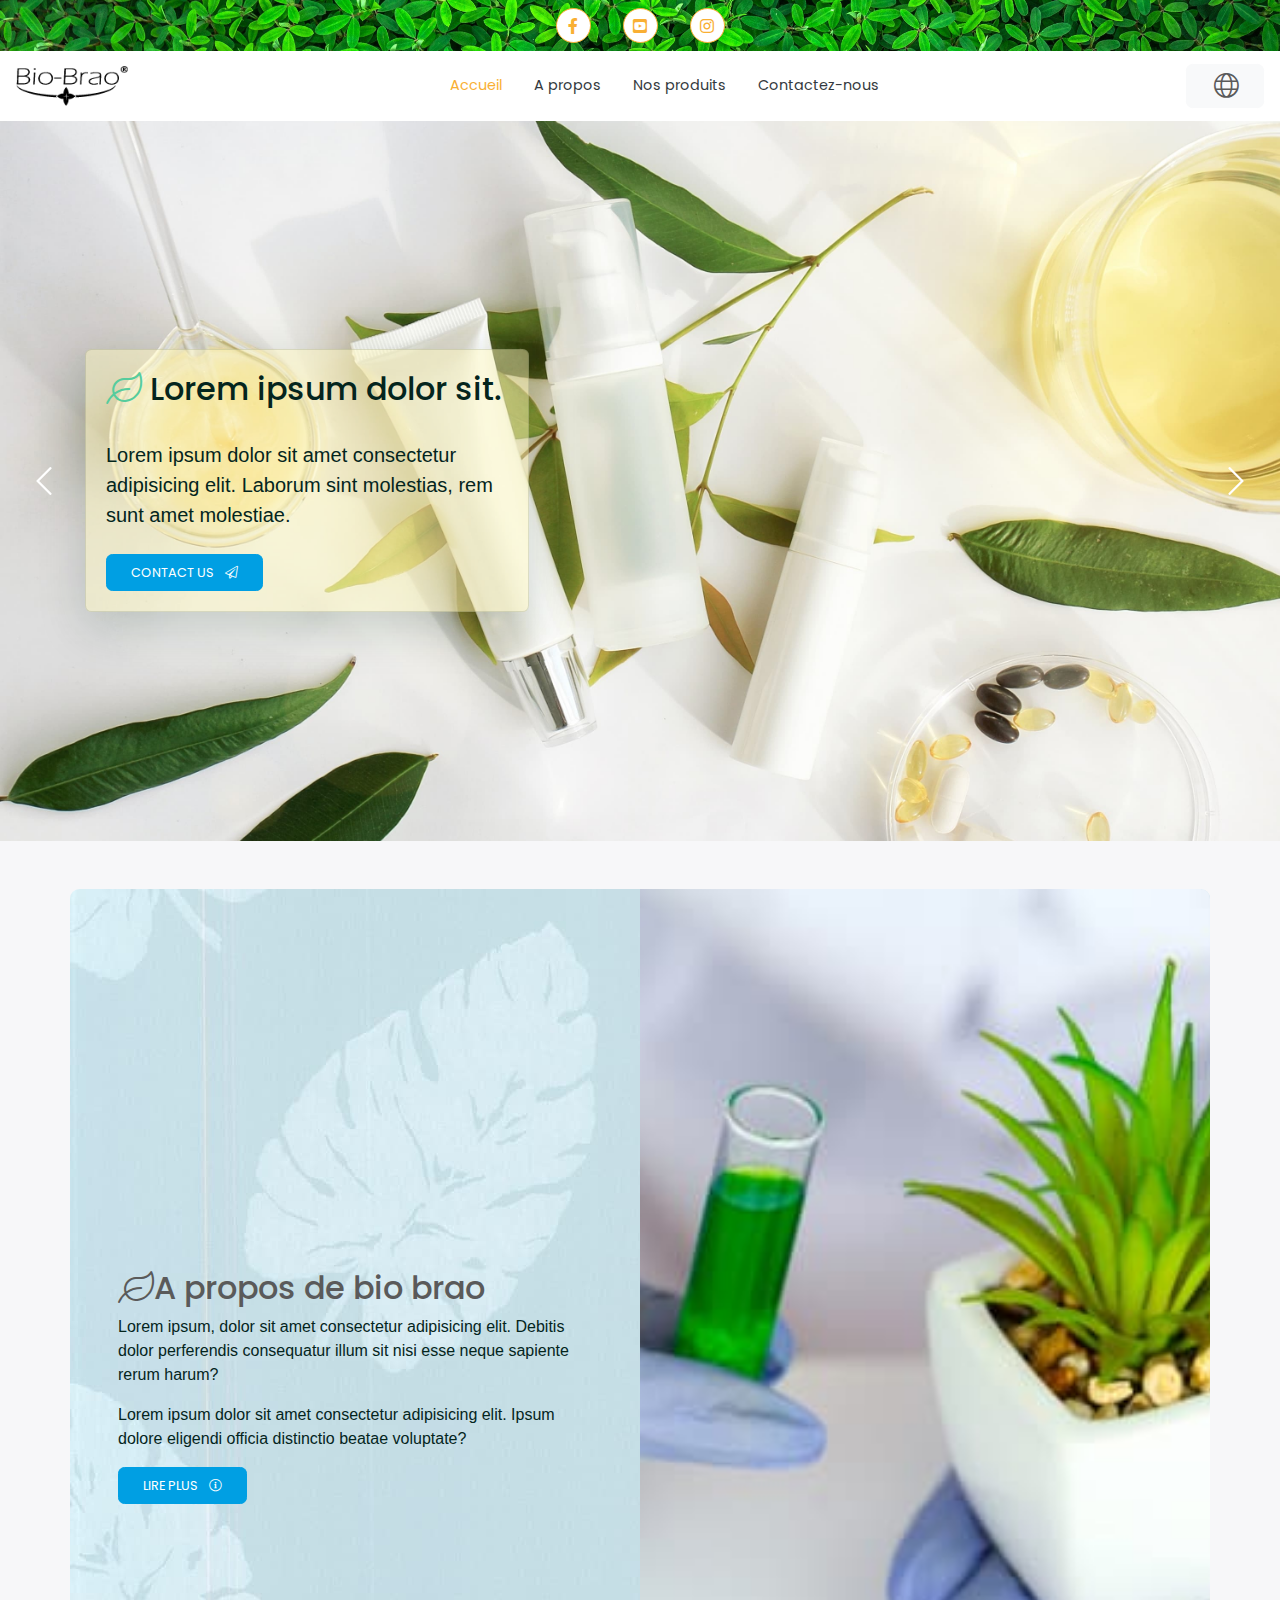
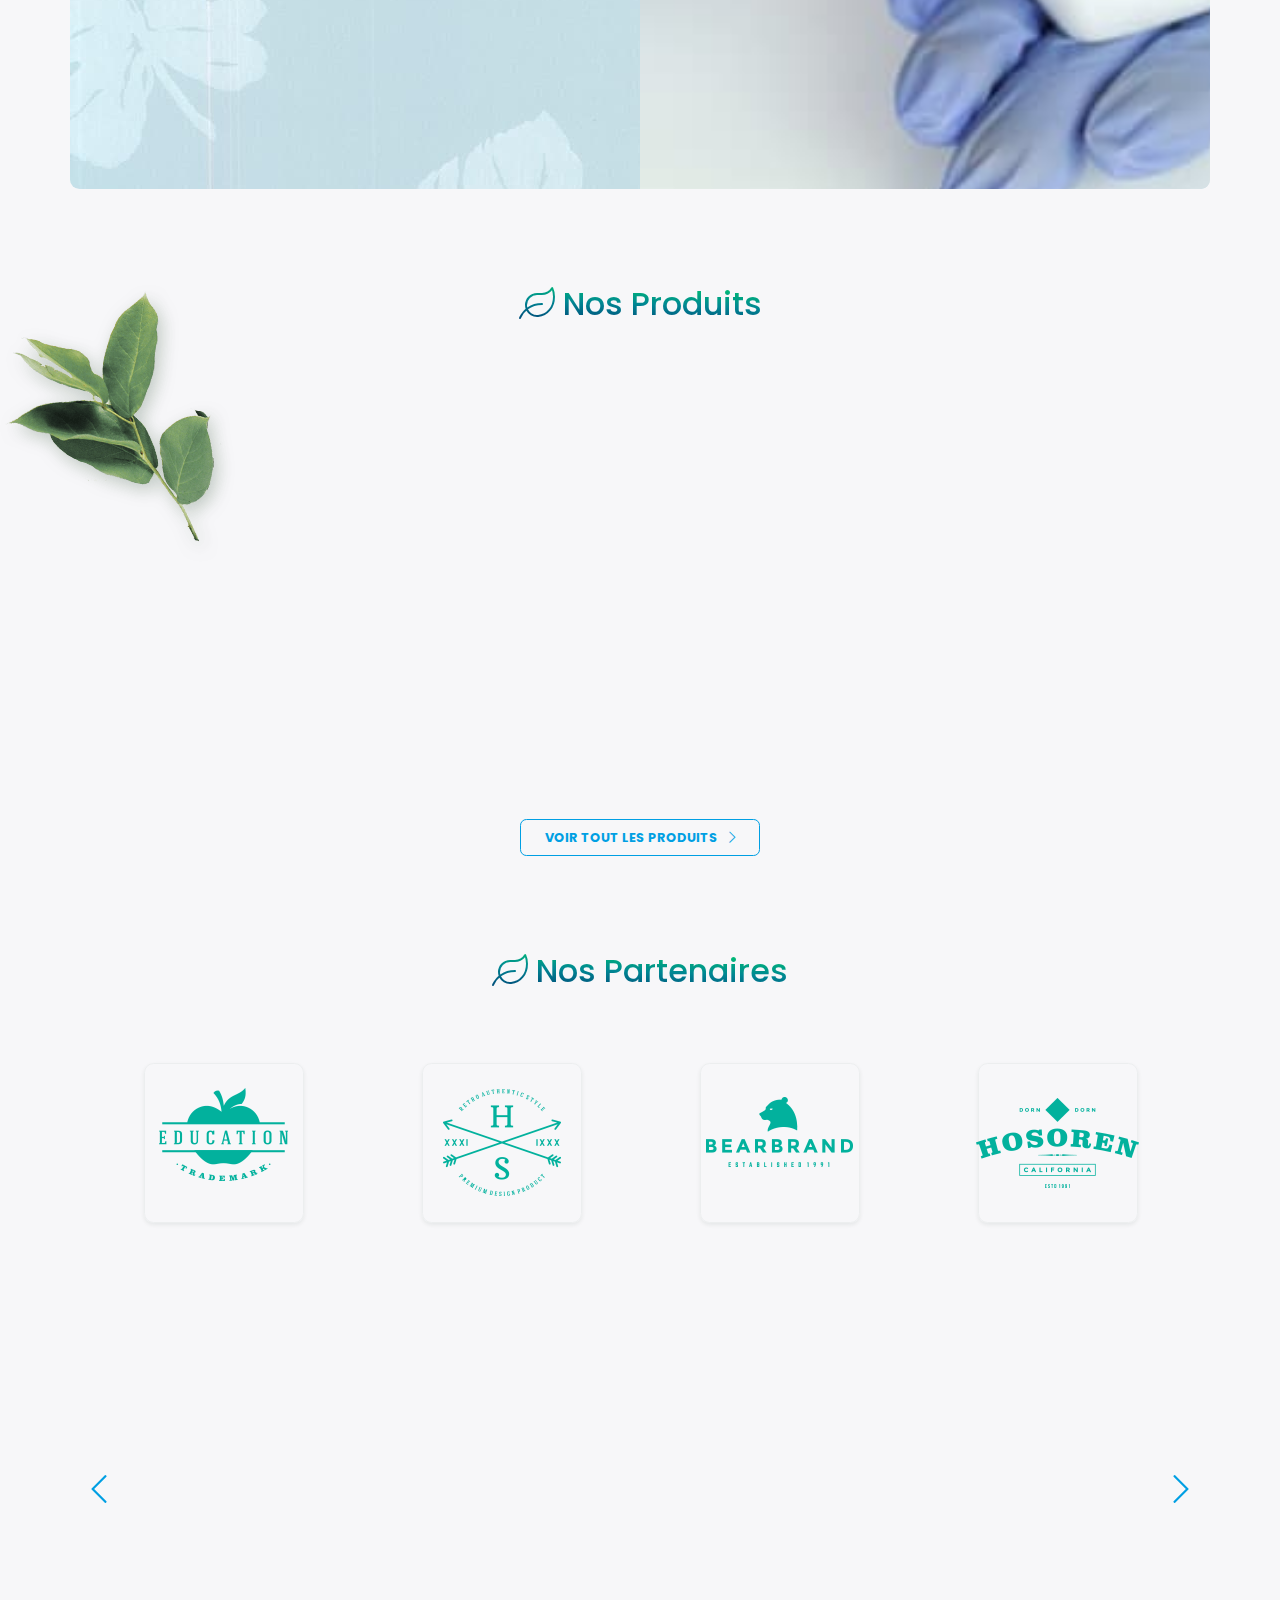
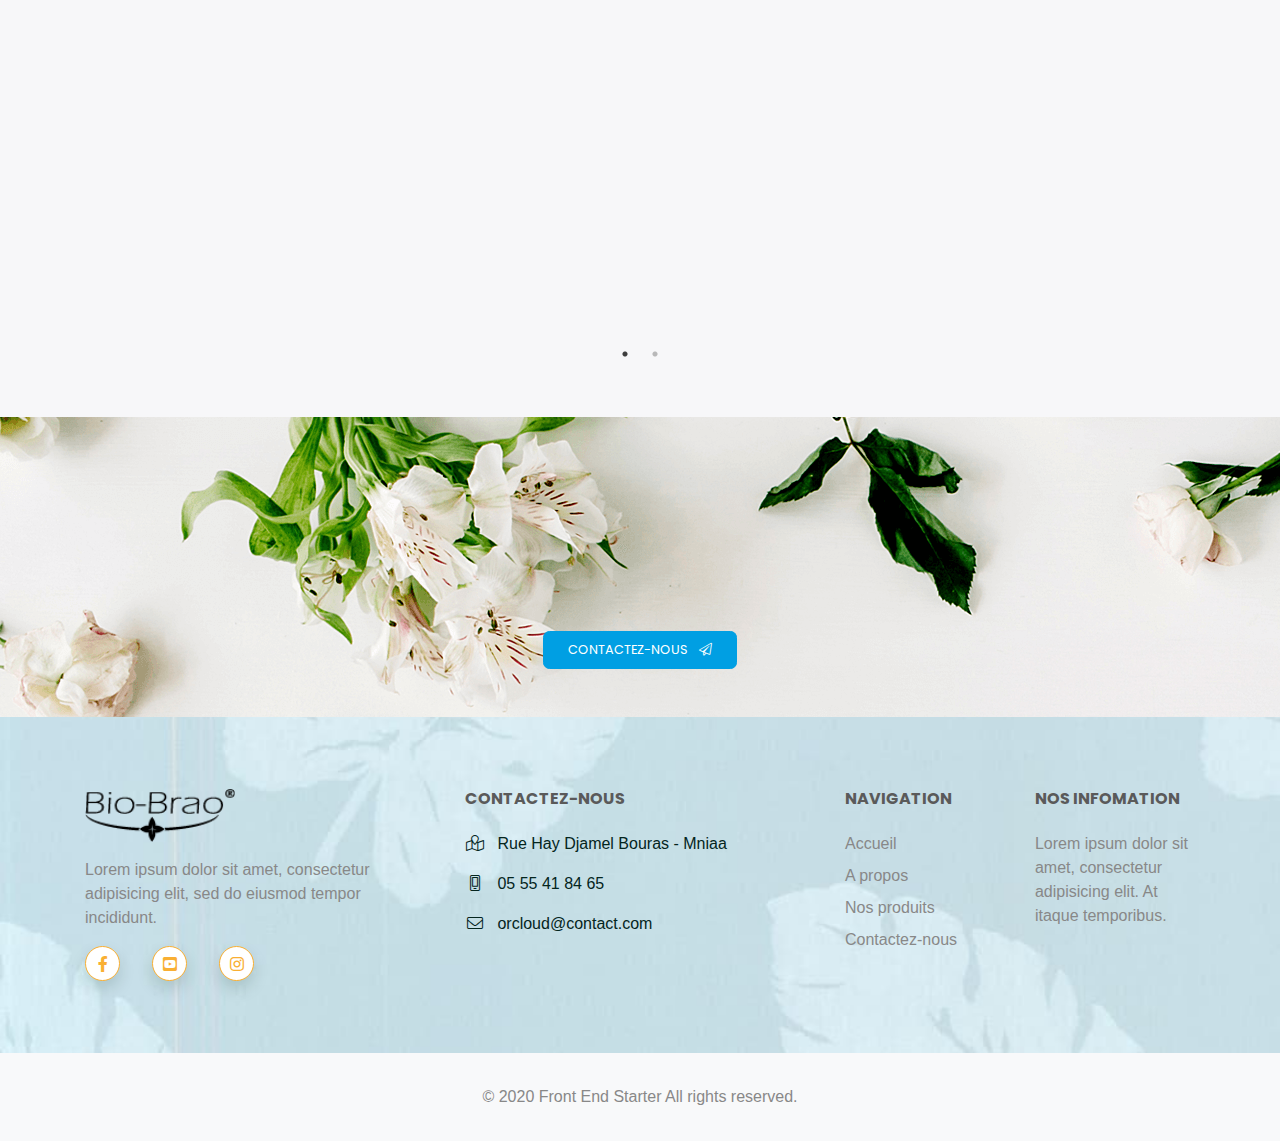
==== index.html @ fee37f3d "up" ====
<html lang="fr">
  <head>
    <meta charset="utf-8" />
    <title>Front end Starter</title>
    <meta name="description" content="" />
    <meta name="viewport" content="width=device-width, initial-scale=1.0" />

  <link href="/styles.css" rel="stylesheet"></head>
  <body>
    <!--[if IE]>
<div class="p-3 bg-light">
  <div class="container">
    <p class="mb-0 browserupgrade">
      You are using an <strong>outdated</strong> browser.
      Please <a href="https://browsehappy.com/">upgrade your browser</a> to improve your experience and security.
    </p>
  </div>
</div>
<![endif]-->


    <main>
      <header>
  <div class="top-header py-2">
    <div class="container">
      <div class="d-flex justify-content-center align-items-center">
        <a
          href="#"
          target="_blank"
          class="mx-3 border border-secondary text-decoration-none rounded-circle shadow social-media-bullet d-flex align-items-center justify-content-center bg-white"
        >
          <i class="fab fa-facebook-f text-secondary"></i>
        </a>
        <a
          href="#"
          target="_blank"
          class="mx-3 border border-secondary text-decoration-none rounded-circle shadow social-media-bullet d-flex align-items-center justify-content-center bg-white"
        >
          <i class="fab fa-youtube-square text-secondary"></i>
        </a>
        <a
          href="#"
          target="_blank"
          class="mx-3 border border-secondary text-decoration-none rounded-circle shadow social-media-bullet d-flex align-items-center justify-content-center bg-white"
        >
          <i class="fab fa-instagram text-secondary"></i>
        </a>
      </div>
    </div>
  </div>
  <nav id="navbar" class="navbar navbar-expand-md navbar-light bg-white">
    <div id="drawer-toggler" class="mr-3 d-block d-md-none text-capitalize">
      <i class="fas fa-bars"></i>
    </div>
    <a class='navbar-brand' href='/'>
      <img height="40" src="images/logo.png" alt="" />
    </a>

    <div class="collapse navbar-collapse mx-auto">
      <ul class="navbar-nav mx-auto">
        <li class="nav-item p-2 active">
          <a class='nav-link text-secondary' href='/'>Accueil <span class="sr-only">(current)</span></a
          >
        </li>

        <li class="nav-item p-2">
          <a class='nav-link text-dark' href='/about'>A propos </a>
        </li>
        <li class="nav-item p-2">
          <a class='nav-link text-dark' href='/archive'>Nos produits</a>
        </li>
        <li class="nav-item p-2">
          <a class='nav-link text-dark' href='/contact'>Contactez-nous</a
          >
        </li>
      </ul>
      <div class=" ">
        <div class="dropdown dropleft">
          <button
            class="btn btn-light dropdown-toggle"
            type="button"
            id="dropdownMenuButton"
            data-toggle="dropdown"
            aria-haspopup="true"
            aria-expanded="false"
          >
            <i class="fal fa-globe fa-2x"></i>
          </button>
          <div class="dropdown-menu" aria-labelledby="dropdownMenuButton">
            <a class="dropdown-item" href="#">Anglais</a>
            <a class="dropdown-item" href="#">Arabe</a>
          </div>
        </div>
      </div>
    </div>
  </nav>

  <aside class="drawer shadow-lg d-flex flex-column">
    <div class="drawer__logo p-5 bg-white text-center">
      Logo
    </div>
    <nav class="">
      <ul class="flex-column list-unstyled">
        <li class="px-3 py-2">
          <a class='text-dark text-decoration-none d-block w-100 text-capitalize' href='/'>Accueil</a
          >
        </li>
        <li class="px-3 py-2">
          <a class='text-dark text-decoration-none d-block w-100 text-capitalize' href='/about'>a propos</a
          >
        </li>
        <li class="px-3 py-2">
          <a class='text-dark text-decoration-none d-block w-100 text-capitalize' href='/archive'>nos produits</a
          >
        </li>
        <li class="px-3 py-2">
          <a class='text-dark text-decoration-none d-block w-100 text-capitalize' href='/contact'>contactez-nous</a
          >
        </li>
      </ul>
    </nav>
    <div class="text-center drawer__copyrights position-relative flex-grow-1">
      <small class="text-muted position-absolute w-100 py-4 bg-white"
        >Sur les nuages d'ORCLOUD</small
      >
    </div>
  </aside>

  <nav
    class="fixed-bottom d-flex d-md-none bg-white justify-content-around py-3 shadow-lg"
  >
    <a class='d-inline-flex flex-column align-items-center text-dark text-capitalize text-decoration-none' href='/'>
      <i class="fal fa-home"></i>
      <small>Accueil</small>
    </a>
    <a class='d-inline-flex flex-column align-items-center text-dark text-capitalize text-decoration-none' href='/about'>
      <i class="fal fa-info-square"></i>
      <small>a propos</small>
    </a>

    <a
      href="#"
      class="d-inline-flex flex-column align-items-center text-dark text-capitalize text-decoration-none"
    >
      <i class="fal fa-shopping-basket"></i>
      <small>nos produits</small>
    </a>
    <a
      href="#"
      class="d-inline-flex flex-column align-items-center text-dark text-capitalize text-decoration-none"
    >
      <i class="fal fa-paper-plane"></i>
      <small>Contact</small>
    </a>
  </nav>

  <div class="body-overlay fixed-top h-100 w-100"></div>
</header>

      <div id="main-slider">
        <div
          style="
            background-image: url('images/slide1.jpg');
          "
          class="slide position-relative"
        >
          <div class="container">
            <div class="slide__content">
              <div>
                <div class="card card-body shadow-lg bg-warning">
                  <h2 data-animation-in="fadeIn">
                    <i class="fal fa-leaf text-success"></i> Lorem ipsum dolor
                    sit.
                  </h2>
                  <p class="lead my-4" data-animation-in="fadeInUp">
                    Lorem ipsum dolor sit amet consectetur adipisicing elit.
                    Laborum sint molestias, rem sunt amet molestiae.
                  </p>
                  <a
                    href="#"
                    data-animation-in="fadeInUp"
                    class="btn btn-primary text-uppercase align-self-md-start"
                  >
                    contact us <i class="fal ml-2 fa-paper-plane"></i>
                  </a>
                </div>
              </div>
            </div>
          </div>
        </div>
        <div
          style="
            background-image: url('images/slide2.jpg');
          "
          class="slide position-relative"
        >
          <div class="container">
            <div class="slide__content">
              <div>
                <div class="card card-body shadow-lg bg-warning">
                  <h2 data-animation-in="fadeIn">
                    <i class="fal fa-leaf text-success"></i> Lorem ipsum dolor
                    sit.
                  </h2>
                  <p class="lead my-4" data-animation-in="fadeInUp">
                    Lorem ipsum dolor sit amet consectetur adipisicing elit.
                    Laborum sint molestias, rem sunt amet molestiae.
                  </p>
                  <a
                    href="#"
                    data-animation-in="fadeInUp"
                    class="btn btn-primary text-uppercase align-self-md-start"
                  >
                    contact us <i class="fal ml-2 fa-paper-plane"></i>
                  </a>
                </div>
              </div>
            </div>
          </div>
        </div>
      </div>

      <!--ABOUT START-->

      <section class="about-section py-5">
        <div class="container px-0 rounded-lg overflow-hidden">
          <div class="row no-gutters h-100 equal">
            <div class="col-md-6 py-5">
              <div class="h-100 d-flex flex-column p-5 justify-content-center">
                <h2><i class="fal fa-leaf"></i>A propos de bio brao</h2>
                <p>
                  Lorem ipsum, dolor sit amet consectetur adipisicing elit.
                  Debitis dolor perferendis consequatur illum sit nisi esse
                  neque sapiente rerum harum?
                </p>
                <p>
                  Lorem ipsum dolor sit amet consectetur adipisicing elit. Ipsum
                  dolore eligendi officia distinctio beatae voluptate?
                </p>
                <a
                  href="#"
                  class="btn btn-primary text-uppercase align-self-md-start"
                >
                  Lire plus <i class="fal ml-2 fa-info-circle"></i>
                </a>
              </div>
            </div>
            <div class="col-md-6">
              <div class="about-section__image h-100"></div>
            </div>
          </div>
        </div>
      </section>
      <!--ABOUT END-->
      <!--PRODUCTS START-->
      <section class="products-section py-5 position-relative">
        <img src="images/mint.png" class="position-absolute" alt="" />

        <div class="container">
          <h2 class="text-center mb-5 heading">
            <i class="fal fa-leaf"></i> Nos Produits
          </h2>

          <div class="row mb-5">
            <div class="col-md-4">
              <div
                style="
                  background-image: url('images/product1.jpg');
                "
                class="border rounded bg-white product-card wow fadeIn mb-5 mb-md-0 position-relative"
                data-wow-delay="0.5s"
              >
                <div class="card card-body m-3 shadow-lg">
                  <h4 class="heading">
                    Lorem ipsum dolor.
                  </h4>
                </div>

                <a class='btn btn-primary text-uppercase product-card__btn position-absolute' href='/product'>
                  voir plus <i class="fal fa-chevron-circle-right ml-2"></i>
                </a>
              </div>
            </div>
            <div class="col-md-4">
              <div
                style="
                  background-image: url('images/product2.jpg');
                "
                class="border rounded bg-white product-card wow fadeIn mb-5 mb-md-0 position-relative"
                data-wow-delay="0.9s"
              >
                <div class="card card-body m-3 shadow-lg">
                  <h4 class="heading">
                    Lorem ipsum dolor.
                  </h4>
                </div>

                <a class='btn btn-primary text-uppercase product-card__btn position-absolute' href='/product'>
                  voir plus <i class="fal fa-chevron-circle-right ml-2"></i>
                </a>
              </div>
            </div>
            <div class="col-md-4">
              <div
                style="
                  background-image: url('images/product3.jpg');
                "
                class="border rounded bg-white product-card wow fadeIn mb-5 mb-md-0 position-relative"
                data-wow-delay="1.2s"
              >
                <div class="card card-body m-3 shadow-lg">
                  <h4 class="heading">
                    Lorem ipsum dolor.
                  </h4>
                </div>

                <a class='btn btn-primary text-uppercase product-card__btn position-absolute' href='/product'>
                  voir plus <i class="fal fa-chevron-circle-right ml-2"></i>
                </a>
              </div>
            </div>
          </div>

          <div class="text-center mt-5">
            <a class='text-uppercase font-weight-bold btn btn-outline-primary' href='/archive'>Voir tout les produits <i class="fal fa-chevron-right ml-2"></i
            ></a>
          </div>
        </div>
        <!-- <img
          class="products-section__rose"
          src="images/rose-23.png"
          class="position-absolute"
          alt=""
        /> -->
      </section>
      <!--PRODUCTS END-->

      <!--PARTNERS START-->
      <section class="partners-section py-5">
        <div class="container">
          <h2 class="text-center mb-5 heading">
            <i class="fal fa-leaf"></i> Nos Partenaires
          </h2>
          <div class="client-slider">
            <div class="">
              <div
                class="client-slider__logo mx-auto rounded-lg d-flex align-items-center justify-content-center border m-4 shadow-sm"
              >
                <img src="images/client-1-hover.png" alt="" />
              </div>
            </div>
            <div class="">
              <div
                class="client-slider__logo mx-auto rounded-lg d-flex align-items-center justify-content-center border m-4 shadow-sm"
              >
                <img src="images/client-2-hover.png" alt="" />
              </div>
            </div>
            <div class="">
              <div
                class="client-slider__logo mx-auto rounded-lg d-flex align-items-center justify-content-center border m-4 shadow-sm"
              >
                <img src="images/client-3-hover.png" alt="" />
              </div>
            </div>
            <div class="">
              <div
                class="client-slider__logo mx-auto rounded-lg d-flex align-items-center justify-content-center border m-4 shadow-sm"
              >
                <img src="images/client-5-hover.png" alt="" />
              </div>
            </div>

            <div class="">
              <div
                class="client-slider__logo mx-auto rounded-lg d-flex align-items-center justify-content-center border m-4 shadow-sm"
              >
                <img src="images/client-6-hover.png" alt="" />
              </div>
            </div>
            <div class="">
              <div
                class="client-slider__logo mx-auto rounded-lg d-flex align-items-center justify-content-center border m-4 shadow-sm"
              >
                <img src="images/client-1-hover.png" alt="" />
              </div>
            </div>
          </div>
        </div>
      </section>
      <!--PARTNERS END-->
      <!--CTA END-->
      <section class="cta py-5">
        <div class="container">
          <div class="row">
            <div class="col-md-2"></div>
            <div class="col-md-8">
              <div class="text-center">
                <div class="mb-4">
                  <div class="card card-body wow fadeInUp">
                    <h4>Contactez-nous maintenant</h4>
                    <p>
                      Lorem ipsum dolor sit amet consectetur adipisicing elit.
                      Animi, incidunt eveniet praesentium perspiciatis nisi
                      eligendi.
                    </p>
                  </div>
                </div>
                <div>
                  <a
                    href="#"
                    class="btn btn-primary text-uppercase align-self-md-start"
                  >
                    contactez-nous <i class="fal ml-2 fa-paper-plane"></i>
                  </a>
                </div>
              </div>
            </div>
            <div class="col-md-2"></div>
          </div>
        </div>
      </section>
      <!--CTA END-->
    </main>

    <footer class="footer">
  <div class="container py-5">
    <div class="row py-4">
      <div class="col-lg-4 col-md-6 mb-4 mb-lg-0">
        <img
          width="150"
          width="auto"
          src="images/logo.png"
          alt=""
          class="mb-3"
        />
        <p class="text-muted">
          Lorem ipsum dolor sit amet, consectetur adipisicing elit, sed do
          eiusmod tempor incididunt.
        </p>
        <div class="d-flex justify-content-start align-items-center">
          <a
            href="#"
            target="_blank"
            class="ml-0 mr-3 border border-secondary text-decoration-none rounded-circle shadow social-media-bullet d-flex align-items-center justify-content-center bg-white"
          >
            <i class="fab fa-facebook-f text-secondary"></i>
          </a>
          <a
            href="#"
            target="_blank"
            class="mx-3 border border-secondary text-decoration-none rounded-circle shadow social-media-bullet d-flex align-items-center justify-content-center bg-white"
          >
            <i class="fab fa-youtube-square text-secondary"></i>
          </a>
          <a
            href="#"
            target="_blank"
            class="mx-3 border border-secondary text-decoration-none rounded-circle shadow social-media-bullet d-flex align-items-center justify-content-center bg-white"
          >
            <i class="fab fa-instagram text-secondary"></i>
          </a>
        </div>
      </div>
      <div class="col-lg-4 col-md-6 mb-4 mb-lg-0">
        <h6 class="text-uppercase font-weight-bold mb-4">contactez-nous</h6>
        <p>
          <i class="fal fa-fw mr-2 fa-map-marked"></i>
          <span>Rue Hay Djamel Bouras - Mniaa</span>
        </p>
        <p>
          <i class="fal fa-fw mr-2 fa-mobile-android-alt"></i>
          <span>05 55 41 84 65</span>
        </p>
        <p>
          <i class="fal fa-fw mr-2 fa-envelope"></i>
          <span>orcloud@contact.com</span>
        </p>
      </div>
      <div class="col-lg-2 col-md-6 mb-4 mb-lg-0">
        <h6 class="text-uppercase font-weight-bold mb-4">Navigation</h6>
        <ul class="list-unstyled mb-0">
          <li class="mb-2"><a href="#" class="text-muted">Accueil</a></li>
          <li class="mb-2"><a href="#" class="text-muted">A propos</a></li>
          <li class="mb-2"><a href="#" class="text-muted">Nos produits</a></li>
          <li class="mb-2">
            <a href="#" class="text-muted">Contactez-nous</a>
          </li>
        </ul>
      </div>
      <div class="col-lg-2 col-md-6 mb-lg-0">
        <h6 class="text-uppercase font-weight-bold mb-4">nos infomation</h6>
        <p class="text-muted mb-4">
          Lorem ipsum dolor sit amet, consectetur adipisicing elit. At itaque
          temporibus.
        </p>
      </div>
    </div>
  </div>

  <!-- Copyrights -->
  <div class="bg-light py-4">
    <div class="container text-center">
      <p class="text-muted mb-0 py-2">
        © 2020 Front End Starter All rights reserved.
      </p>
    </div>
  </div>
</footer>

<!-- End -->

  <script type="text/javascript" src="/index.bundle.js"></script></body>
</html>
---- styles.css ----
@import url(https://fonts.googleapis.com/css2?family=Poppins:wght@300;500;700&display=swap);
.overlay{position:absolute;height:100%;width:100%;top:0;left:0;right:0;bottom:0}.overlay-primary{background:#04251d;background:rgba(4,37,29,0.3)}.slide>.container{position:relative;z-index:2}.bg-light{background-color:#fff !important;-webkit-transition:all 200ms linear;transition:all 200ms linear}.section{position:relative;width:100%;display:block}.absolute-center{position:absolute;top:50%;left:50%;-webkit-transform:translate(-50%, -50%);transform:translate(-50%, -50%);z-index:20}.img-cover{height:100%;width:100%;-o-object-fit:cover;object-fit:cover;z-index:-1}.body-overlay{position:fixed;top:0;left:0;background-color:rgba(0,0,0,0.651);display:none;z-index:50 !important}.bg-success-2{background-color:rgba(236,216,228,0.774)}.drawer{position:fixed;left:-100%;top:0;width:60vw;height:100vh;z-index:999;background-color:#f7f7f9;-webkit-transition:left 200ms ease-in-out;transition:left 200ms ease-in-out}.drawer.open{left:0}.drawer__copyrights small{bottom:0;left:0}.dropdown-toggle{display:-webkit-inline-box !important;display:inline-flex !important;-webkit-box-align:center;align-items:center}.dropdown-toggle::after{font-family:"Font Awesome 5 Pro" !important;font-weight:300;content:"\f13a" !important;border:none !important}.footer{background-image:url("/images/presentationfooter.jpg");background-size:cover;background-position:center left}.social-media-bullet{height:35px;width:35px;-webkit-transition:all 200ms ease-in-out;transition:all 200ms ease-in-out}.social-media-bullet:hover{-webkit-transform:translateY(3px);transform:translateY(3px)}.product-card{height:25rem;background-size:cover;background-repeat:no-repeat;-webkit-transition:all 250ms ease-in-out;transition:all 250ms ease-in-out}.product-card__btn{bottom:0;left:50%;-webkit-transform:translateX(-50%) translateY(50%);transform:translateX(-50%) translateY(50%)}.product-card:hover{-webkit-transform:translateY(7px);transform:translateY(7px)}.heading{color:transparent !important;background-image:-webkit-gradient(linear, left bottom, right top, from(#051937), color-stop(#004d7a), color-stop(#008793), color-stop(#00bf72), to(#a8eb12)) !important;background-image:linear-gradient(to right top, #051937, #004d7a, #008793, #00bf72, #a8eb12) !important;-webkit-background-clip:text !important;background-clip:text !important}.feat-card{height:18rem}.feat-card .overlay{z-index:5}.feat-card img{-webkit-transition:-webkit-transform 500ms ease-in-out;transition:-webkit-transform 500ms ease-in-out;transition:transform 500ms ease-in-out;transition:transform 500ms ease-in-out, -webkit-transform 500ms ease-in-out}.feat-card:hover img{-webkit-transform:scale(1.2) rotate(-15deg);transform:scale(1.2) rotate(-15deg)}.blockquote-custom{position:relative;font-size:1.1rem}.blockquote-custom-icon{width:50px;height:50px;border-radius:50%;display:-webkit-box;display:flex;-webkit-box-align:center;align-items:center;-webkit-box-pack:center;justify-content:center;position:absolute;top:-25px;left:50px}.slide{background-size:cover;background-position:center;height:80vh !important}.slide>.container{height:100%}.slide__content{display:-webkit-box;display:flex;-webkit-box-orient:vertical;-webkit-box-direction:normal;flex-direction:column;height:100%;-webkit-box-align:start;align-items:flex-start;-webkit-box-pack:center;justify-content:center}@media (min-width: 768px){.slide__content{width:40%}}.top-header{background-image:url("../images/topbarre.jpg");background-size:cover;background-position:center}.about-section{background-size:cover;background-position:center}.about-section .container{background-image:url("../images/presentationfooter.jpg")}.about-section__image{background-image:url("../images/presentation.jpg");background-position:center center;background-size:cover}.client-slider__logo{height:10rem;width:10rem}.cta{background-image:url("../images/hautdespages.png")}.hero-mini{height:15rem;background-image:url("../images/hautdespages.png");background-position:center left}.hero-mini__heading{text-transform:uppercase;letter-spacing:7px}.hero-mini__heading::after{position:absolute;top:-30px;left:50%;-webkit-transform:translate(-50%, -50%);transform:translate(-50%, -50%);font-family:"Font Awesome 5 Pro" !important;font-weight:300;content:"\f06c" !important;border:none !important;color:#343a40;font-size:1.5rem}#navbar{-webkit-transition:all 700ms ease-in-out;transition:all 700ms ease-in-out}.contact-card{margin-top:6rem;height:17rem}.contact-card__icon{height:8rem;width:8rem;top:0;left:50%;-webkit-transform:translate(-50%, -50%);transform:translate(-50%, -50%)}.contact-card__heading{letter-spacing:5px}.contact-form__img{height:20rem;width:20rem}.nav-item{font-size:0.9rem}.nav-item .dropdown-menu{-webkit-transform:translate3d(0, 10px, 0);transform:translate3d(0, 10px, 0);visibility:hidden;opacity:0;max-height:0;display:block;padding:0;margin:0;-webkit-transition:all 200ms linear;transition:all 200ms linear}.nav-item.show .dropdown-menu{opacity:1;visibility:visible;max-height:999px;-webkit-transform:translate3d(0, 0px, 0);transform:translate3d(0, 0px, 0)}.dropdown-menu{padding:30px;margin:0;font-size:15px !important;letter-spacing:1px;color:#212121;background-color:#fcfaff;border:none;border-radius:3px;box-shadow:0 5px 10px 0 rgba(138,155,165,0.15);-webkit-transition:all 200ms linear;transition:all 200ms linear}.dropdown-menu .nav-link{font-size:15px !important}.dropdown-toggle::after{display:none}.dropdown-item:hover,.dropdown-item:focus{background-color:#f7f7f9 !important;border-left-color:#009fe3 !important;color:#04251d !important}.navbar-light .navbar-nav .nav-link:hover,.navbar-light .navbar-nav .nav-link:focus,.navbar-light .navbar-nav .nav-link.active{color:#343a40;border-radius:7px;background-color:#f2f2f2}.navbar-light .navbar-nav .nav-link:not(.active) .nav-link{color:rgba(0,0,0,0.7) !important}.dropdown-item{padding:15px 20px;color:#04251d;border-radius:2px;-webkit-transition:all 200ms linear;transition:all 200ms linear;border-left:2px solid transparent !important}@media (min-width: 992px){.dropdown-item{padding-right:2rem !important;padding-bottom:10px !important;padding-top:10px !important}}.dropleft .dropdown-toggle::before{content:"";border:none !important}/*!
 * Font Awesome Pro 5.11.2 by @fontawesome - https://fontawesome.com
 * License - https://fontawesome.com/license (Commercial License)
 */.fa,.fab,.fal,.far,.fas{-moz-osx-font-smoothing:grayscale;-webkit-font-smoothing:antialiased;display:inline-block;font-style:normal;font-variant:normal;text-rendering:auto;line-height:1}.fa-2x{font-size:2em}.fa-fw{text-align:center;width:1.25em}@-webkit-keyframes fa-spin{to{-webkit-transform:rotate(1turn);transform:rotate(1turn)}}@keyframes fa-spin{0%{-webkit-transform:rotate(0deg);transform:rotate(0deg)}to{-webkit-transform:rotate(1turn);transform:rotate(1turn)}}.fa-bars:before{content:"\f0c9"}.fa-book-open:before{content:"\f518"}.fa-box-open:before{content:"\f49e"}.fa-chevron-circle-right:before{content:"\f138"}.fa-chevron-left:before{content:"\f053"}.fa-chevron-right:before{content:"\f054"}.fa-cloud-showers:before{content:"\f73f"}.fa-cloud-showers-heavy:before{content:"\f740"}.fa-door-open:before{content:"\f52b"}.fa-envelope:before{content:"\f0e0"}.fa-envelope-open:before{content:"\f2b6"}.fa-envelope-open-dollar:before{content:"\f657"}.fa-envelope-open-text:before{content:"\f658"}.fa-facebook-f:before{content:"\f39e"}.fa-folder-open:before{content:"\f07c"}.fa-frown-open:before{content:"\f57a"}.fa-globe:before{content:"\f0ac"}.fa-home:before{content:"\f015"}.fa-info-circle:before{content:"\f05a"}.fa-info-square:before{content:"\f30f"}.fa-instagram:before{content:"\f16d"}.fa-leaf:before{content:"\f06c"}.fa-lock-open:before{content:"\f3c1"}.fa-lock-open-alt:before{content:"\f3c2"}.fa-map-marked:before{content:"\f59f"}.fa-mobile-android-alt:before{content:"\f3cf"}.fa-opencart:before{content:"\f23d"}.fa-openid:before{content:"\f19b"}.fa-paper-plane:before{content:"\f1d8"}.fa-phone-alt:before{content:"\f879"}.fa-quote-left:before{content:"\f10d"}.fa-shopping-basket:before{content:"\f291"}.fa-shopping-cart:before{content:"\f07a"}.fa-shower:before{content:"\f2cc"}.fa-teeth-open:before{content:"\f62f"}.fa-twitter:before{content:"\f099"}.fa-youtube-square:before{content:"\f431"}.sr-only{border:0;clip:rect(0, 0, 0, 0);height:1px;margin:-1px;overflow:hidden;padding:0;position:absolute;width:1px}@font-face{font-family:"Font Awesome 5 Brands";font-style:normal;font-weight:normal;font-display:auto;src:url(../fonts/fa-brands-400.eot);src:url(../fonts/fa-brands-400.eot) format("embedded-opentype"),url(../fonts/fa-brands-400.woff2) format("woff2"),url(../fonts/fa-brands-400.woff) format("woff"),url(../fonts/fa-brands-400.ttf) format("truetype"),url(../images/fa-brands-400.svg) format("svg")}.fab{font-family:"Font Awesome 5 Brands"}@font-face{font-family:"Font Awesome 5 Duotone";font-style:normal;font-weight:900;font-display:auto;src:url(../fonts/fa-duotone-900.eot);src:url(../fonts/fa-duotone-900.eot) format("embedded-opentype"),url(../fonts/fa-duotone-900.woff2) format("woff2"),url(../fonts/fa-duotone-900.woff) format("woff"),url(../fonts/fa-duotone-900.ttf) format("truetype"),url(../images/fa-duotone-900.svg) format("svg")}@font-face{font-family:"Font Awesome 5 Pro";font-style:normal;font-weight:300;font-display:auto;src:url(../fonts/fa-light-300.eot);src:url(../fonts/fa-light-300.eot) format("embedded-opentype"),url(../fonts/fa-light-300.woff2) format("woff2"),url(../fonts/fa-light-300.woff) format("woff"),url(../fonts/fa-light-300.ttf) format("truetype"),url(../images/fa-light-300.svg) format("svg")}.fal{font-weight:300}@font-face{font-family:"Font Awesome 5 Pro";font-style:normal;font-weight:400;font-display:auto;src:url(../fonts/fa-regular-400.eot);src:url(../fonts/fa-regular-400.eot) format("embedded-opentype"),url(../fonts/fa-regular-400.woff2) format("woff2"),url(../fonts/fa-regular-400.woff) format("woff"),url(../fonts/fa-regular-400.ttf) format("truetype"),url(../images/fa-regular-400.svg) format("svg")}.fal,.far{font-family:"Font Awesome 5 Pro"}.far{font-weight:400}@font-face{font-family:"Font Awesome 5 Pro";font-style:normal;font-weight:900;font-display:auto;src:url(../fonts/fa-solid-900.eot);src:url(../fonts/fa-solid-900.eot) format("embedded-opentype"),url(../fonts/fa-solid-900.woff2) format("woff2"),url(../fonts/fa-solid-900.woff) format("woff"),url(../fonts/fa-solid-900.ttf) format("truetype"),url(../images/fa-solid-900.svg) format("svg")}.fa,.fas{font-family:"Font Awesome 5 Pro";font-weight:900}:root{--blue: #009fe3;--indigo: #6610f2;--purple: #6f42c1;--pink: #e83e8c;--red: #ff7851;--orange: #f9af33;--yellow: #fcf407;--green: #56cc9d;--teal: #20c997;--cyan: #6cc3d5;--white: #fff;--gray: #888;--gray-dark: #343a40;--primary: #009fe3;--secondary: #f9af33;--success: #56cc9d;--info: #fcf407;--warning: rgba(253,247,187,0.458824);--danger: #ff7851;--light: #f8f9fa;--dark: #343a40;--breakpoint-xs: 0;--breakpoint-sm: 576px;--breakpoint-md: 768px;--breakpoint-lg: 992px;--breakpoint-xl: 1200px;--font-family-sans-serif: -apple-system, BlinkMacSystemFont, "Segoe UI", Roboto, "Helvetica Neue", Arial, "Noto Sans", sans-serif, "Apple Color Emoji", "Segoe UI Emoji", "Segoe UI Symbol", "Noto Color Emoji";--font-family-monospace: SFMono-Regular, Menlo, Monaco, Consolas, "Liberation Mono", "Courier New", monospace}*,*::before,*::after{box-sizing:border-box}html{font-family:sans-serif;line-height:1.15;-webkit-text-size-adjust:100%;-webkit-tap-highlight-color:rgba(4,37,29,0)}aside,footer,header,main,nav,section{display:block}body{margin:0;font-family:-apple-system,BlinkMacSystemFont,"Segoe UI",Roboto,"Helvetica Neue",Arial,"Noto Sans",sans-serif,"Apple Color Emoji","Segoe UI Emoji","Segoe UI Symbol","Noto Color Emoji";font-size:1rem;font-weight:400;line-height:1.5;color:#04251d;text-align:left;background-color:#f7f7f9}[tabindex="-1"]:focus{outline:0 !important}hr{box-sizing:content-box;height:0;overflow:visible}h1,h2,h3,h4,h5,h6{margin-top:0;margin-bottom:.5rem}p{margin-top:0;margin-bottom:1rem}ol,ul,dl{margin-top:0;margin-bottom:1rem}ol ol,ul ul,ol ul,ul ol{margin-bottom:0}dt{font-weight:700}dd{margin-bottom:.5rem;margin-left:0}blockquote{margin:0 0 1rem}b,strong{font-weight:bolder}small{font-size:80%}sub{position:relative;font-size:75%;line-height:0;vertical-align:baseline}sub{bottom:-.25em}a{color:#009fe3;text-decoration:none;background-color:transparent}a:hover{color:#006997;text-decoration:underline}a:not([href]):not([tabindex]){color:inherit;text-decoration:none}a:not([href]):not([tabindex]):hover,a:not([href]):not([tabindex]):focus{color:inherit;text-decoration:none}a:not([href]):not([tabindex]):focus{outline:0}code{font-family:SFMono-Regular,Menlo,Monaco,Consolas,"Liberation Mono","Courier New",monospace;font-size:1em}img{vertical-align:middle;border-style:none}svg{overflow:hidden;vertical-align:middle}table{border-collapse:collapse}th{text-align:inherit}label{display:inline-block;margin-bottom:.5rem}button{border-radius:0}button:focus{outline:1px dotted;outline:5px auto -webkit-focus-ring-color}input,button,select,textarea{margin:0;font-family:inherit;font-size:inherit;line-height:inherit}button,input{overflow:visible}button,select{text-transform:none}select{word-wrap:normal}button,[type="button"],[type="submit"]{-webkit-appearance:button}button:not(:disabled),[type="button"]:not(:disabled),[type="submit"]:not(:disabled){cursor:pointer}button::-moz-focus-inner,[type="button"]::-moz-focus-inner,[type="submit"]::-moz-focus-inner{padding:0;border-style:none}input[type="radio"]{box-sizing:border-box;padding:0}textarea{overflow:auto;resize:vertical}[type="number"]::-webkit-inner-spin-button,[type="number"]::-webkit-outer-spin-button{height:auto}[type="search"]{outline-offset:-2px;-webkit-appearance:none}[type="search"]::-webkit-search-decoration{-webkit-appearance:none}[hidden]{display:none !important}h1,h2,h3,h4,h5,h6,.h1,.h2,.h3,.h4,.h5,.h6{margin-bottom:.5rem;font-family:"Poppins",-apple-system,system-ui,BlinkMacSystemFont,"Segoe UI",Roboto,"Helvetica Neue",Arial,sans-serif;font-weight:500;line-height:1.2;color:#5a5a5a}h1,.h1{font-size:2.5rem}h2,.h2{font-size:2rem}h3,.h3{font-size:1.75rem}h4,.h4{font-size:1.5rem}h5,.h5{font-size:1.25rem}h6,.h6{font-size:1rem}.lead{font-size:1.25rem;font-weight:300}.display-4{font-size:3.5rem;font-weight:300;line-height:1.2}hr{margin-top:1rem;margin-bottom:1rem;border:0;border-top:1px solid rgba(4,37,29,0.1)}small,.small{font-size:80%;font-weight:400}.list-unstyled{padding-left:0;list-style:none}.blockquote{margin-bottom:1rem;font-size:1.25rem}.blockquote-footer{display:block;font-size:80%;color:#888}.blockquote-footer::before{content:"\2014\00A0"}.img-fluid{max-width:100%;height:auto}code{font-size:87.5%;color:#e83e8c;word-break:break-word}a>code{color:inherit}.container{width:100%;padding-right:15px;padding-left:15px;margin-right:auto;margin-left:auto}@media (min-width: 576px){.container{max-width:540px}}@media (min-width: 768px){.container{max-width:720px}}@media (min-width: 992px){.container{max-width:960px}}@media (min-width: 1200px){.container{max-width:1140px}}.row{display:-webkit-box;display:flex;flex-wrap:wrap;margin-right:-15px;margin-left:-15px}.no-gutters{margin-right:0;margin-left:0}.no-gutters>.col,.no-gutters>[class*="col-"]{padding-right:0;padding-left:0}.col-4,.col,.col-sm-4,.col-sm-8,.col-md-2,.col-md-3,.col-md-4,.col-md-6,.col-md-8,.col-lg-2,.col-lg-4{position:relative;width:100%;padding-right:15px;padding-left:15px}.col{flex-basis:0;-webkit-box-flex:1;flex-grow:1;max-width:100%}.col-4{-webkit-box-flex:0;flex:0 0 33.33333%;max-width:33.33333%}@media (min-width: 576px){.col-sm-4{-webkit-box-flex:0;flex:0 0 33.33333%;max-width:33.33333%}.col-sm-8{-webkit-box-flex:0;flex:0 0 66.66667%;max-width:66.66667%}}@media (min-width: 768px){.col-md-2{-webkit-box-flex:0;flex:0 0 16.66667%;max-width:16.66667%}.col-md-3{-webkit-box-flex:0;flex:0 0 25%;max-width:25%}.col-md-4{-webkit-box-flex:0;flex:0 0 33.33333%;max-width:33.33333%}.col-md-6{-webkit-box-flex:0;flex:0 0 50%;max-width:50%}.col-md-8{-webkit-box-flex:0;flex:0 0 66.66667%;max-width:66.66667%}}@media (min-width: 992px){.col-lg-2{-webkit-box-flex:0;flex:0 0 16.66667%;max-width:16.66667%}.col-lg-4{-webkit-box-flex:0;flex:0 0 33.33333%;max-width:33.33333%}}.table{width:100%;margin-bottom:1rem;color:#04251d}.table th,.table td{padding:.75rem;vertical-align:top;border-top:1px solid rgba(0,0,0,0.05)}.table-primary,.table-primary>th,.table-primary>td{background-color:#b8e4f7}.table-primary th,.table-primary td{border-color:#7acdf0}.table-secondary,.table-secondary>th,.table-secondary>td{background-color:#fde9c6}.table-secondary th,.table-secondary td{border-color:#fcd595}.form-control{display:block;width:100%;height:calc(1.5em + .75rem + 2px);padding:.375rem .75rem;font-size:1rem;font-weight:400;line-height:1.5;color:#5a5a5a;background-color:#fff;background-clip:padding-box;border:1px solid #ced4da;border-radius:.4rem;-webkit-transition:border-color 0.15s ease-in-out,box-shadow 0.15s ease-in-out;transition:border-color 0.15s ease-in-out,box-shadow 0.15s ease-in-out}@media (prefers-reduced-motion: reduce){.form-control{-webkit-transition:none;transition:none}}.form-control::-ms-expand{background-color:transparent;border:0}.form-control:focus{color:#5a5a5a;background-color:#fff;border-color:#64d0ff;outline:0;box-shadow:0 0 0 .2rem rgba(0,159,227,0.25)}.form-control::-webkit-input-placeholder{color:#888;opacity:1}.form-control::-moz-placeholder{color:#888;opacity:1}.form-control:-ms-input-placeholder{color:#888;opacity:1}.form-control::-ms-input-placeholder{color:#888;opacity:1}.form-control::placeholder{color:#888;opacity:1}.form-control:disabled{background-color:#f7f7f9;opacity:1}select.form-control:focus::-ms-value{color:#5a5a5a;background-color:#fff}select.form-control[multiple]{height:auto}textarea.form-control{height:auto}.form-group{margin-bottom:1rem}.form-text{display:block;margin-top:.25rem}.btn{display:inline-block;font-weight:400;color:#04251d;text-align:center;vertical-align:middle;-webkit-user-select:none;-moz-user-select:none;-ms-user-select:none;user-select:none;background-color:transparent;border:1px solid transparent;padding:.375rem .75rem;font-size:1rem;line-height:1.5;border-radius:.4rem;-webkit-transition:color 0.15s ease-in-out,background-color 0.15s ease-in-out,border-color 0.15s ease-in-out,box-shadow 0.15s ease-in-out;transition:color 0.15s ease-in-out,background-color 0.15s ease-in-out,border-color 0.15s ease-in-out,box-shadow 0.15s ease-in-out}@media (prefers-reduced-motion: reduce){.btn{-webkit-transition:none;transition:none}}.btn:hover{color:#04251d;text-decoration:none}.btn:focus,.btn.focus{outline:0;box-shadow:0 0 0 .2rem rgba(0,159,227,0.25)}.btn:disabled{opacity:.65}.btn-primary{color:#fff;background-color:#009fe3;border-color:#009fe3}.btn-primary:hover{color:#fff;background-color:#0084bd;border-color:#007bb0}.btn-primary:focus,.btn-primary.focus{box-shadow:0 0 0 .2rem rgba(38,173,231,0.5)}.btn-primary:disabled{color:#fff;background-color:#009fe3;border-color:#009fe3}.btn-primary:not(:disabled):not(.disabled):active,.btn-primary:not(:disabled):not(.disabled).active,.show>.btn-primary.dropdown-toggle{color:#fff;background-color:#007bb0;border-color:#0072a3}.btn-primary:not(:disabled):not(.disabled):active:focus,.btn-primary:not(:disabled):not(.disabled).active:focus,.show>.btn-primary.dropdown-toggle:focus{box-shadow:0 0 0 .2rem rgba(38,173,231,0.5)}.btn-light{color:#fff;background-color:#f8f9fa;border-color:#f8f9fa}.btn-light:hover{color:#fff;background-color:#e2e6ea;border-color:#dae0e5}.btn-light:focus,.btn-light.focus{box-shadow:0 0 0 .2rem rgba(249,250,251,0.5)}.btn-light:disabled{color:#fff;background-color:#f8f9fa;border-color:#f8f9fa}.btn-light:not(:disabled):not(.disabled):active,.btn-light:not(:disabled):not(.disabled).active,.show>.btn-light.dropdown-toggle{color:#fff;background-color:#dae0e5;border-color:#d3d9df}.btn-light:not(:disabled):not(.disabled):active:focus,.btn-light:not(:disabled):not(.disabled).active:focus,.show>.btn-light.dropdown-toggle:focus{box-shadow:0 0 0 .2rem rgba(249,250,251,0.5)}.btn-outline-primary{color:#009fe3;border-color:#009fe3}.btn-outline-primary:hover{color:#fff;background-color:#009fe3;border-color:#009fe3}.btn-outline-primary:focus,.btn-outline-primary.focus{box-shadow:0 0 0 .2rem rgba(0,159,227,0.5)}.btn-outline-primary:disabled{color:#009fe3;background-color:transparent}.btn-outline-primary:not(:disabled):not(.disabled):active,.btn-outline-primary:not(:disabled):not(.disabled).active,.show>.btn-outline-primary.dropdown-toggle{color:#fff;background-color:#009fe3;border-color:#009fe3}.btn-outline-primary:not(:disabled):not(.disabled):active:focus,.btn-outline-primary:not(:disabled):not(.disabled).active:focus,.show>.btn-outline-primary.dropdown-toggle:focus{box-shadow:0 0 0 .2rem rgba(0,159,227,0.5)}.fade{-webkit-transition:opacity 0.15s linear;transition:opacity 0.15s linear}@media (prefers-reduced-motion: reduce){.fade{-webkit-transition:none;transition:none}}.fade:not(.show){opacity:0}.collapse:not(.show){display:none}.dropdown,.dropleft{position:relative}.dropdown-toggle{white-space:nowrap}.dropdown-toggle::after{display:inline-block;margin-left:.255em;vertical-align:.255em;content:"";border-top:.3em solid;border-right:.3em solid transparent;border-bottom:0;border-left:.3em solid transparent}.dropdown-toggle:empty::after{margin-left:0}.dropdown-menu{position:absolute;top:100%;left:0;z-index:1000;display:none;float:left;min-width:10rem;padding:.5rem 0;margin:.125rem 0 0;font-size:1rem;color:#04251d;text-align:left;list-style:none;background-color:#fff;background-clip:padding-box;border:1px solid rgba(4,37,29,0.15);border-radius:.4rem}.dropleft .dropdown-menu{top:0;right:100%;left:auto;margin-top:0;margin-right:.125rem}.dropleft .dropdown-toggle::after{display:inline-block;margin-left:.255em;vertical-align:.255em;content:""}.dropleft .dropdown-toggle::after{display:none}.dropleft .dropdown-toggle::before{display:inline-block;margin-right:.255em;vertical-align:.255em;content:"";border-top:.3em solid transparent;border-right:.3em solid;border-bottom:.3em solid transparent}.dropleft .dropdown-toggle:empty::after{margin-left:0}.dropleft .dropdown-toggle::before{vertical-align:0}.dropdown-item{display:block;width:100%;padding:.25rem 1.5rem;clear:both;font-weight:400;color:#212529;text-align:inherit;white-space:nowrap;background-color:transparent;border:0}.dropdown-item:hover,.dropdown-item:focus{color:#fff;text-decoration:none;background-color:#f9af33}.dropdown-item.active,.dropdown-item:active{color:#fff;text-decoration:none;background-color:#009fe3}.dropdown-item:disabled{color:#888;pointer-events:none;background-color:transparent}.dropdown-menu.show{display:block}.nav{display:-webkit-box;display:flex;flex-wrap:wrap;padding-left:0;margin-bottom:0;list-style:none}.nav-link{display:block;padding:.5rem 1rem}.nav-link:hover,.nav-link:focus{text-decoration:none}.navbar{position:relative;display:-webkit-box;display:flex;flex-wrap:wrap;-webkit-box-align:center;align-items:center;-webkit-box-pack:justify;justify-content:space-between;padding:.5rem 1rem}.navbar>.container{display:-webkit-box;display:flex;flex-wrap:wrap;-webkit-box-align:center;align-items:center;-webkit-box-pack:justify;justify-content:space-between}.navbar-brand{display:inline-block;padding-top:.3125rem;padding-bottom:.3125rem;margin-right:1rem;font-size:1.25rem;line-height:inherit;white-space:nowrap}.navbar-brand:hover,.navbar-brand:focus{text-decoration:none}.navbar-nav{display:-webkit-box;display:flex;-webkit-box-orient:vertical;-webkit-box-direction:normal;flex-direction:column;padding-left:0;margin-bottom:0;list-style:none}.navbar-nav .nav-link{padding-right:0;padding-left:0}.navbar-nav .dropdown-menu{position:static;float:none}.navbar-collapse{flex-basis:100%;-webkit-box-flex:1;flex-grow:1;-webkit-box-align:center;align-items:center}@media (max-width: 767.98px){.navbar-expand-md>.container{padding-right:0;padding-left:0}}@media (min-width: 768px){.navbar-expand-md{-webkit-box-orient:horizontal;-webkit-box-direction:normal;flex-flow:row nowrap;-webkit-box-pack:start;justify-content:flex-start}.navbar-expand-md .navbar-nav{-webkit-box-orient:horizontal;-webkit-box-direction:normal;flex-direction:row}.navbar-expand-md .navbar-nav .dropdown-menu{position:absolute}.navbar-expand-md .navbar-nav .nav-link{padding-right:.5rem;padding-left:.5rem}.navbar-expand-md>.container{flex-wrap:nowrap}.navbar-expand-md .navbar-collapse{display:-webkit-box !important;display:flex !important;flex-basis:auto}}.navbar-light .navbar-brand{color:#5a5a5a}.navbar-light .navbar-brand:hover,.navbar-light .navbar-brand:focus{color:#5a5a5a}.navbar-light .navbar-nav .nav-link{color:rgba(4,37,29,0.3)}.navbar-light .navbar-nav .nav-link:hover,.navbar-light .navbar-nav .nav-link:focus{color:#5a5a5a}.navbar-light .navbar-nav .show>.nav-link,.navbar-light .navbar-nav .active>.nav-link,.navbar-light .navbar-nav .nav-link.show,.navbar-light .navbar-nav .nav-link.active{color:#5a5a5a}.card{position:relative;display:-webkit-box;display:flex;-webkit-box-orient:vertical;-webkit-box-direction:normal;flex-direction:column;min-width:0;word-wrap:break-word;background-color:#fff;background-clip:border-box;border:1px solid rgba(4,37,29,0.125);border-radius:.4rem}.card>hr{margin-right:0;margin-left:0}.card-body{-webkit-box-flex:1;flex:1 1 auto;padding:1.25rem}.badge{display:inline-block;padding:.25em .4em;font-size:75%;font-weight:700;line-height:1;text-align:center;white-space:nowrap;vertical-align:baseline;border-radius:.4rem;-webkit-transition:color 0.15s ease-in-out,background-color 0.15s ease-in-out,border-color 0.15s ease-in-out,box-shadow 0.15s ease-in-out;transition:color 0.15s ease-in-out,background-color 0.15s ease-in-out,border-color 0.15s ease-in-out,box-shadow 0.15s ease-in-out}@media (prefers-reduced-motion: reduce){.badge{-webkit-transition:none;transition:none}}a.badge:hover,a.badge:focus{text-decoration:none}.badge:empty{display:none}.btn .badge{position:relative;top:-1px}.badge-primary{color:#fff;background-color:#009fe3}a.badge-primary:hover,a.badge-primary:focus{color:#fff;background-color:#007bb0}a.badge-primary:focus,a.badge-primary.focus{outline:0;box-shadow:0 0 0 .2rem rgba(0,159,227,0.5)}.badge-secondary{color:#fff;background-color:#f9af33}a.badge-secondary:hover,a.badge-secondary:focus{color:#fff;background-color:#f29a07}a.badge-secondary:focus,a.badge-secondary.focus{outline:0;box-shadow:0 0 0 .2rem rgba(249,175,51,0.5)}.alert{position:relative;padding:.75rem 1.25rem;margin-bottom:1rem;border:1px solid transparent;border-radius:.4rem}@-webkit-keyframes progress-bar-stripes{from{background-position:1rem 0}to{background-position:0 0}}@keyframes progress-bar-stripes{from{background-position:1rem 0}to{background-position:0 0}}.progress-bar-animated{-webkit-animation:progress-bar-stripes 1s linear infinite;animation:progress-bar-stripes 1s linear infinite}@media (prefers-reduced-motion: reduce){.progress-bar-animated{-webkit-animation:none;animation:none}}.close{float:right;font-size:1.5rem;font-weight:700;line-height:1;color:#04251d;text-shadow:0 1px 0 #fff;opacity:.5}.close:hover{color:#04251d;text-decoration:none}.close:not(:disabled):not(.disabled):hover,.close:not(:disabled):not(.disabled):focus{opacity:.75}button.close{padding:0;background-color:transparent;border:0;-webkit-appearance:none;-moz-appearance:none;appearance:none}.toast{max-width:350px;overflow:hidden;font-size:.875rem;background-color:rgba(255,255,255,0.85);background-clip:padding-box;border:1px solid rgba(0,0,0,0.1);box-shadow:0 0.25rem 0.75rem rgba(4,37,29,0.1);-webkit-backdrop-filter:blur(10px);backdrop-filter:blur(10px);opacity:0;border-radius:.25rem}.toast:not(:last-child){margin-bottom:.75rem}.toast.showing{opacity:1}.toast.show{display:block;opacity:1}.toast.hide{display:none}.modal-open{overflow:hidden}.modal-open .modal{overflow-x:hidden;overflow-y:auto}.modal{position:fixed;top:0;left:0;z-index:1050;display:none;width:100%;height:100%;overflow:hidden;outline:0}.modal-dialog{position:relative;width:auto;margin:.5rem;pointer-events:none}.modal.fade .modal-dialog{-webkit-transition:-webkit-transform 0.3s ease-out;transition:-webkit-transform 0.3s ease-out;transition:transform 0.3s ease-out;transition:transform 0.3s ease-out, -webkit-transform 0.3s ease-out;-webkit-transform:translate(0, -50px);transform:translate(0, -50px)}@media (prefers-reduced-motion: reduce){.modal.fade .modal-dialog{-webkit-transition:none;transition:none}}.modal.show .modal-dialog{-webkit-transform:none;transform:none}.modal-content{position:relative;display:-webkit-box;display:flex;-webkit-box-orient:vertical;-webkit-box-direction:normal;flex-direction:column;width:100%;pointer-events:auto;background-color:#fff;background-clip:padding-box;border:1px solid rgba(4,37,29,0.2);border-radius:.6rem;outline:0}.modal-header{display:-webkit-box;display:flex;-webkit-box-align:start;align-items:flex-start;-webkit-box-pack:justify;justify-content:space-between;padding:1rem 1rem;border-bottom:1px solid #eceeef;border-top-left-radius:.6rem;border-top-right-radius:.6rem}.modal-header .close{padding:1rem 1rem;margin:-1rem -1rem -1rem auto}.modal-title{margin-bottom:0;line-height:1.5}.modal-body{position:relative;-webkit-box-flex:1;flex:1 1 auto;padding:1rem}.modal-footer{display:-webkit-box;display:flex;-webkit-box-align:center;align-items:center;-webkit-box-pack:end;justify-content:flex-end;padding:1rem;border-top:1px solid #eceeef;border-bottom-right-radius:.6rem;border-bottom-left-radius:.6rem}.modal-footer>:not(:first-child){margin-left:.25rem}.modal-footer>:not(:last-child){margin-right:.25rem}@media (min-width: 576px){.modal-dialog{max-width:500px;margin:1.75rem auto}}.tooltip{position:absolute;z-index:1070;display:block;margin:0;font-family:-apple-system,BlinkMacSystemFont,"Segoe UI",Roboto,"Helvetica Neue",Arial,"Noto Sans",sans-serif,"Apple Color Emoji","Segoe UI Emoji","Segoe UI Symbol","Noto Color Emoji";font-style:normal;font-weight:400;line-height:1.5;text-align:left;text-align:start;text-decoration:none;text-shadow:none;text-transform:none;letter-spacing:normal;word-break:normal;word-spacing:normal;white-space:normal;line-break:auto;font-size:.875rem;word-wrap:break-word;opacity:0}.tooltip.show{opacity:.9}.popover{position:absolute;top:0;left:0;z-index:1060;display:block;max-width:276px;font-family:-apple-system,BlinkMacSystemFont,"Segoe UI",Roboto,"Helvetica Neue",Arial,"Noto Sans",sans-serif,"Apple Color Emoji","Segoe UI Emoji","Segoe UI Symbol","Noto Color Emoji";font-style:normal;font-weight:400;line-height:1.5;text-align:left;text-align:start;text-decoration:none;text-shadow:none;text-transform:none;letter-spacing:normal;word-break:normal;word-spacing:normal;white-space:normal;line-break:auto;font-size:.875rem;word-wrap:break-word;background-color:#fff;background-clip:padding-box;border:1px solid rgba(4,37,29,0.2);border-radius:.6rem}.bg-primary{background-color:#009fe3 !important}a.bg-primary:hover,a.bg-primary:focus,button.bg-primary:hover,button.bg-primary:focus{background-color:#007bb0 !important}.bg-info{background-color:#fcf407 !important}a.bg-info:hover,a.bg-info:focus,button.bg-info:hover,button.bg-info:focus{background-color:#cec702 !important}.bg-warning{background-color:rgba(253,247,187,0.458824) !important}a.bg-warning:hover,a.bg-warning:focus,button.bg-warning:hover,button.bg-warning:focus{background-color:rgba(252,241,137,0.458824) !important}.bg-light{background-color:#f8f9fa !important}a.bg-light:hover,a.bg-light:focus,button.bg-light:hover,button.bg-light:focus{background-color:#dae0e5 !important}.bg-white{background-color:#fff !important}.border{border:1px solid #eceeef !important}.border-top{border-top:1px solid #eceeef !important}.border-right{border-right:1px solid #eceeef !important}.border-bottom{border-bottom:1px solid #eceeef !important}.border-left{border-left:1px solid #eceeef !important}.border-primary{border-color:#009fe3 !important}.border-secondary{border-color:#f9af33 !important}.rounded-sm{border-radius:.3rem !important}.rounded{border-radius:.4rem !important}.rounded-lg{border-radius:.6rem !important}.rounded-circle{border-radius:50% !important}.d-none{display:none !important}.d-block{display:block !important}.d-flex{display:-webkit-box !important;display:flex !important}.d-inline-flex{display:-webkit-inline-box !important;display:inline-flex !important}@media (min-width: 768px){.d-md-none{display:none !important}.d-md-block{display:block !important}}.flex-column{-webkit-box-orient:vertical !important;-webkit-box-direction:normal !important;flex-direction:column !important}.flex-grow-1{-webkit-box-flex:1 !important;flex-grow:1 !important}.justify-content-start{-webkit-box-pack:start !important;justify-content:flex-start !important}.justify-content-center{-webkit-box-pack:center !important;justify-content:center !important}.justify-content-around{justify-content:space-around !important}.align-items-center{-webkit-box-align:center !important;align-items:center !important}@media (min-width: 768px){.align-self-md-start{align-self:flex-start !important}}.overflow-hidden{overflow:hidden !important}.position-relative{position:relative !important}.position-absolute{position:absolute !important}.fixed-top{position:fixed;top:0;right:0;left:0;z-index:1030}.fixed-bottom{position:fixed;right:0;bottom:0;left:0;z-index:1030}.sr-only{position:absolute;width:1px;height:1px;padding:0;overflow:hidden;clip:rect(0, 0, 0, 0);white-space:nowrap;border:0}.shadow-sm{box-shadow:0 0.125rem 0.25rem rgba(4,37,29,0.075) !important}.shadow{box-shadow:0 0.5rem 1rem rgba(4,37,29,0.15) !important}.shadow-lg{box-shadow:0 1rem 3rem rgba(4,37,29,0.175) !important}.w-25{width:25% !important}.w-75{width:75% !important}.w-100{width:100% !important}.h-50{height:50% !important}.h-100{height:100% !important}.m-0{margin:0 !important}.mb-0{margin-bottom:0 !important}.ml-0{margin-left:0 !important}.m-1{margin:.25rem !important}.mx-1{margin-right:.25rem !important}.mx-1{margin-left:.25rem !important}.m-2{margin:.5rem !important}.mt-2{margin-top:.5rem !important}.mr-2{margin-right:.5rem !important}.mb-2{margin-bottom:.5rem !important}.ml-2{margin-left:.5rem !important}.m-3{margin:1rem !important}.mr-3,.mx-3{margin-right:1rem !important}.mb-3{margin-bottom:1rem !important}.mx-3{margin-left:1rem !important}.m-4{margin:1.5rem !important}.mt-4,.my-4{margin-top:1.5rem !important}.mb-4,.my-4{margin-bottom:1.5rem !important}.mt-5,.my-5{margin-top:3rem !important}.mb-5,.my-5{margin-bottom:3rem !important}.p-0{padding:0 !important}.px-0{padding-right:0 !important}.px-0{padding-left:0 !important}.p-2{padding:.5rem !important}.py-2,.btn{padding-top:.5rem !important}.py-2,.btn{padding-bottom:.5rem !important}.p-3{padding:1rem !important}.py-3{padding-top:1rem !important}.px-3{padding-right:1rem !important}.py-3{padding-bottom:1rem !important}.px-3{padding-left:1rem !important}.p-4{padding:1.5rem !important}.pt-4,.py-4{padding-top:1.5rem !important}.btn{padding-right:1.5rem !important}.py-4{padding-bottom:1.5rem !important}.btn{padding-left:1.5rem !important}.p-5{padding:3rem !important}.py-5{padding-top:3rem !important}.px-5{padding-right:3rem !important}.py-5{padding-bottom:3rem !important}.px-5{padding-left:3rem !important}.mx-auto{margin-right:auto !important}.mx-auto{margin-left:auto !important}@media (min-width: 768px){.mb-md-0{margin-bottom:0 !important}}@media (min-width: 992px){.mb-lg-0{margin-bottom:0 !important}}.text-right{text-align:right !important}.text-center{text-align:center !important}.text-uppercase{text-transform:uppercase !important}.text-capitalize{text-transform:capitalize !important}.font-weight-bold{font-weight:700 !important}.font-italic{font-style:italic !important}.text-white{color:#fff !important}.text-primary{color:#009fe3 !important}a.text-primary:hover,a.text-primary:focus{color:#006997 !important}.text-secondary{color:#f9af33 !important}a.text-secondary:hover,a.text-secondary:focus{color:#d98a06 !important}.text-success{color:#56cc9d !important}a.text-success:hover,a.text-success:focus{color:#31a476 !important}.text-dark{color:#343a40 !important}a.text-dark:hover,a.text-dark:focus{color:#121416 !important}.text-muted{color:#888 !important}.text-decoration-none{text-decoration:none !important}@media print{*,*::before,*::after{text-shadow:none !important;box-shadow:none !important}a:not(.btn){text-decoration:underline}blockquote{border:1px solid #aaa;page-break-inside:avoid}tr,img{page-break-inside:avoid}p,h2,h3{orphans:3;widows:3}h2,h3{page-break-after:avoid}@page{size:a3}body{min-width:992px !important}.container{min-width:992px !important}.navbar{display:none}.badge{border:1px solid #04251d}.table{border-collapse:collapse !important}.table td,.table th{background-color:#fff !important}}/*!
 * animate.css -http://daneden.me/animate
 * Version - 3.7.0
 * Licensed under the MIT license - http://opensource.org/licenses/MIT
 *
 * Copyright (c) 2018 Daniel Eden
 */@-webkit-keyframes bounce{from,to{-webkit-animation-timing-function:cubic-bezier(0.215, 0.61, 0.355, 1);animation-timing-function:cubic-bezier(0.215, 0.61, 0.355, 1);-webkit-transform:translate3d(0, 0, 0);transform:translate3d(0, 0, 0)}}@keyframes bounce{from,20%,53%,80%,to{-webkit-animation-timing-function:cubic-bezier(0.215, 0.61, 0.355, 1);animation-timing-function:cubic-bezier(0.215, 0.61, 0.355, 1);-webkit-transform:translate3d(0, 0, 0);transform:translate3d(0, 0, 0)}40%,43%{-webkit-animation-timing-function:cubic-bezier(0.755, 0.05, 0.855, 0.06);animation-timing-function:cubic-bezier(0.755, 0.05, 0.855, 0.06);-webkit-transform:translate3d(0, -30px, 0);transform:translate3d(0, -30px, 0)}70%{-webkit-animation-timing-function:cubic-bezier(0.755, 0.05, 0.855, 0.06);animation-timing-function:cubic-bezier(0.755, 0.05, 0.855, 0.06);-webkit-transform:translate3d(0, -15px, 0);transform:translate3d(0, -15px, 0)}90%{-webkit-transform:translate3d(0, -4px, 0);transform:translate3d(0, -4px, 0)}}@-webkit-keyframes flash{from,to{opacity:1}}@keyframes flash{from,50%,to{opacity:1}25%,75%{opacity:0}}@-webkit-keyframes pulse{from{-webkit-transform:scale3d(1, 1, 1);transform:scale3d(1, 1, 1)}to{-webkit-transform:scale3d(1, 1, 1);transform:scale3d(1, 1, 1)}}@keyframes pulse{from{-webkit-transform:scale3d(1, 1, 1);transform:scale3d(1, 1, 1)}50%{-webkit-transform:scale3d(1.05, 1.05, 1.05);transform:scale3d(1.05, 1.05, 1.05)}to{-webkit-transform:scale3d(1, 1, 1);transform:scale3d(1, 1, 1)}}@-webkit-keyframes rubberBand{from{-webkit-transform:scale3d(1, 1, 1);transform:scale3d(1, 1, 1)}to{-webkit-transform:scale3d(1, 1, 1);transform:scale3d(1, 1, 1)}}@keyframes rubberBand{from{-webkit-transform:scale3d(1, 1, 1);transform:scale3d(1, 1, 1)}30%{-webkit-transform:scale3d(1.25, 0.75, 1);transform:scale3d(1.25, 0.75, 1)}40%{-webkit-transform:scale3d(0.75, 1.25, 1);transform:scale3d(0.75, 1.25, 1)}50%{-webkit-transform:scale3d(1.15, 0.85, 1);transform:scale3d(1.15, 0.85, 1)}65%{-webkit-transform:scale3d(0.95, 1.05, 1);transform:scale3d(0.95, 1.05, 1)}75%{-webkit-transform:scale3d(1.05, 0.95, 1);transform:scale3d(1.05, 0.95, 1)}to{-webkit-transform:scale3d(1, 1, 1);transform:scale3d(1, 1, 1)}}@-webkit-keyframes shake{from,to{-webkit-transform:translate3d(0, 0, 0);transform:translate3d(0, 0, 0)}}@keyframes shake{from,to{-webkit-transform:translate3d(0, 0, 0);transform:translate3d(0, 0, 0)}10%,30%,50%,70%,90%{-webkit-transform:translate3d(-10px, 0, 0);transform:translate3d(-10px, 0, 0)}20%,40%,60%,80%{-webkit-transform:translate3d(10px, 0, 0);transform:translate3d(10px, 0, 0)}}@keyframes headShake{0%{-webkit-transform:translateX(0);transform:translateX(0)}6.5%{-webkit-transform:translateX(-6px) rotateY(-9deg);transform:translateX(-6px) rotateY(-9deg)}18.5%{-webkit-transform:translateX(5px) rotateY(7deg);transform:translateX(5px) rotateY(7deg)}31.5%{-webkit-transform:translateX(-3px) rotateY(-5deg);transform:translateX(-3px) rotateY(-5deg)}43.5%{-webkit-transform:translateX(2px) rotateY(3deg);transform:translateX(2px) rotateY(3deg)}50%{-webkit-transform:translateX(0);transform:translateX(0)}}@-webkit-keyframes swing{to{-webkit-transform:rotate3d(0, 0, 1, 0deg);transform:rotate3d(0, 0, 1, 0deg)}}@keyframes swing{20%{-webkit-transform:rotate3d(0, 0, 1, 15deg);transform:rotate3d(0, 0, 1, 15deg)}40%{-webkit-transform:rotate3d(0, 0, 1, -10deg);transform:rotate3d(0, 0, 1, -10deg)}60%{-webkit-transform:rotate3d(0, 0, 1, 5deg);transform:rotate3d(0, 0, 1, 5deg)}80%{-webkit-transform:rotate3d(0, 0, 1, -5deg);transform:rotate3d(0, 0, 1, -5deg)}to{-webkit-transform:rotate3d(0, 0, 1, 0deg);transform:rotate3d(0, 0, 1, 0deg)}}@-webkit-keyframes tada{from{-webkit-transform:scale3d(1, 1, 1);transform:scale3d(1, 1, 1)}to{-webkit-transform:scale3d(1, 1, 1);transform:scale3d(1, 1, 1)}}@keyframes tada{from{-webkit-transform:scale3d(1, 1, 1);transform:scale3d(1, 1, 1)}10%,20%{-webkit-transform:scale3d(0.9, 0.9, 0.9) rotate3d(0, 0, 1, -3deg);transform:scale3d(0.9, 0.9, 0.9) rotate3d(0, 0, 1, -3deg)}30%,50%,70%,90%{-webkit-transform:scale3d(1.1, 1.1, 1.1) rotate3d(0, 0, 1, 3deg);transform:scale3d(1.1, 1.1, 1.1) rotate3d(0, 0, 1, 3deg)}40%,60%,80%{-webkit-transform:scale3d(1.1, 1.1, 1.1) rotate3d(0, 0, 1, -3deg);transform:scale3d(1.1, 1.1, 1.1) rotate3d(0, 0, 1, -3deg)}to{-webkit-transform:scale3d(1, 1, 1);transform:scale3d(1, 1, 1)}}@-webkit-keyframes wobble{from{-webkit-transform:translate3d(0, 0, 0);transform:translate3d(0, 0, 0)}to{-webkit-transform:translate3d(0, 0, 0);transform:translate3d(0, 0, 0)}}@keyframes wobble{from{-webkit-transform:translate3d(0, 0, 0);transform:translate3d(0, 0, 0)}15%{-webkit-transform:translate3d(-25%, 0, 0) rotate3d(0, 0, 1, -5deg);transform:translate3d(-25%, 0, 0) rotate3d(0, 0, 1, -5deg)}30%{-webkit-transform:translate3d(20%, 0, 0) rotate3d(0, 0, 1, 3deg);transform:translate3d(20%, 0, 0) rotate3d(0, 0, 1, 3deg)}45%{-webkit-transform:translate3d(-15%, 0, 0) rotate3d(0, 0, 1, -3deg);transform:translate3d(-15%, 0, 0) rotate3d(0, 0, 1, -3deg)}60%{-webkit-transform:translate3d(10%, 0, 0) rotate3d(0, 0, 1, 2deg);transform:translate3d(10%, 0, 0) rotate3d(0, 0, 1, 2deg)}75%{-webkit-transform:translate3d(-5%, 0, 0) rotate3d(0, 0, 1, -1deg);transform:translate3d(-5%, 0, 0) rotate3d(0, 0, 1, -1deg)}to{-webkit-transform:translate3d(0, 0, 0);transform:translate3d(0, 0, 0)}}@-webkit-keyframes jello{from,to{-webkit-transform:translate3d(0, 0, 0);transform:translate3d(0, 0, 0)}}@keyframes jello{from,11.1%,to{-webkit-transform:translate3d(0, 0, 0);transform:translate3d(0, 0, 0)}22.2%{-webkit-transform:skewX(-12.5deg) skewY(-12.5deg);transform:skewX(-12.5deg) skewY(-12.5deg)}33.3%{-webkit-transform:skewX(6.25deg) skewY(6.25deg);transform:skewX(6.25deg) skewY(6.25deg)}44.4%{-webkit-transform:skewX(-3.125deg) skewY(-3.125deg);transform:skewX(-3.125deg) skewY(-3.125deg)}55.5%{-webkit-transform:skewX(1.5625deg) skewY(1.5625deg);transform:skewX(1.5625deg) skewY(1.5625deg)}66.6%{-webkit-transform:skewX(-0.78125deg) skewY(-0.78125deg);transform:skewX(-0.78125deg) skewY(-0.78125deg)}77.7%{-webkit-transform:skewX(0.39063deg) skewY(0.39063deg);transform:skewX(0.39063deg) skewY(0.39063deg)}88.8%{-webkit-transform:skewX(-0.19531deg) skewY(-0.19531deg);transform:skewX(-0.19531deg) skewY(-0.19531deg)}}@keyframes heartBeat{0%{-webkit-transform:scale(1);transform:scale(1)}14%{-webkit-transform:scale(1.3);transform:scale(1.3)}28%{-webkit-transform:scale(1);transform:scale(1)}42%{-webkit-transform:scale(1.3);transform:scale(1.3)}70%{-webkit-transform:scale(1);transform:scale(1)}}@-webkit-keyframes bounceIn{from,to{-webkit-animation-timing-function:cubic-bezier(0.215, 0.61, 0.355, 1);animation-timing-function:cubic-bezier(0.215, 0.61, 0.355, 1)}to{opacity:1;-webkit-transform:scale3d(1, 1, 1);transform:scale3d(1, 1, 1)}}@keyframes bounceIn{from,20%,40%,60%,80%,to{-webkit-animation-timing-function:cubic-bezier(0.215, 0.61, 0.355, 1);animation-timing-function:cubic-bezier(0.215, 0.61, 0.355, 1)}0%{opacity:0;-webkit-transform:scale3d(0.3, 0.3, 0.3);transform:scale3d(0.3, 0.3, 0.3)}20%{-webkit-transform:scale3d(1.1, 1.1, 1.1);transform:scale3d(1.1, 1.1, 1.1)}40%{-webkit-transform:scale3d(0.9, 0.9, 0.9);transform:scale3d(0.9, 0.9, 0.9)}60%{opacity:1;-webkit-transform:scale3d(1.03, 1.03, 1.03);transform:scale3d(1.03, 1.03, 1.03)}80%{-webkit-transform:scale3d(0.97, 0.97, 0.97);transform:scale3d(0.97, 0.97, 0.97)}to{opacity:1;-webkit-transform:scale3d(1, 1, 1);transform:scale3d(1, 1, 1)}}@-webkit-keyframes bounceInDown{from,to{-webkit-animation-timing-function:cubic-bezier(0.215, 0.61, 0.355, 1);animation-timing-function:cubic-bezier(0.215, 0.61, 0.355, 1)}to{-webkit-transform:translate3d(0, 0, 0);transform:translate3d(0, 0, 0)}}@keyframes bounceInDown{from,60%,75%,90%,to{-webkit-animation-timing-function:cubic-bezier(0.215, 0.61, 0.355, 1);animation-timing-function:cubic-bezier(0.215, 0.61, 0.355, 1)}0%{opacity:0;-webkit-transform:translate3d(0, -3000px, 0);transform:translate3d(0, -3000px, 0)}60%{opacity:1;-webkit-transform:translate3d(0, 25px, 0);transform:translate3d(0, 25px, 0)}75%{-webkit-transform:translate3d(0, -10px, 0);transform:translate3d(0, -10px, 0)}90%{-webkit-transform:translate3d(0, 5px, 0);transform:translate3d(0, 5px, 0)}to{-webkit-transform:translate3d(0, 0, 0);transform:translate3d(0, 0, 0)}}.bounceInDown{-webkit-animation-name:bounceInDown;animation-name:bounceInDown}@-webkit-keyframes bounceInLeft{from,to{-webkit-animation-timing-function:cubic-bezier(0.215, 0.61, 0.355, 1);animation-timing-function:cubic-bezier(0.215, 0.61, 0.355, 1)}to{-webkit-transform:translate3d(0, 0, 0);transform:translate3d(0, 0, 0)}}@keyframes bounceInLeft{from,60%,75%,90%,to{-webkit-animation-timing-function:cubic-bezier(0.215, 0.61, 0.355, 1);animation-timing-function:cubic-bezier(0.215, 0.61, 0.355, 1)}0%{opacity:0;-webkit-transform:translate3d(-3000px, 0, 0);transform:translate3d(-3000px, 0, 0)}60%{opacity:1;-webkit-transform:translate3d(25px, 0, 0);transform:translate3d(25px, 0, 0)}75%{-webkit-transform:translate3d(-10px, 0, 0);transform:translate3d(-10px, 0, 0)}90%{-webkit-transform:translate3d(5px, 0, 0);transform:translate3d(5px, 0, 0)}to{-webkit-transform:translate3d(0, 0, 0);transform:translate3d(0, 0, 0)}}@-webkit-keyframes bounceInRight{from,to{-webkit-animation-timing-function:cubic-bezier(0.215, 0.61, 0.355, 1);animation-timing-function:cubic-bezier(0.215, 0.61, 0.355, 1)}from{opacity:0;-webkit-transform:translate3d(3000px, 0, 0);transform:translate3d(3000px, 0, 0)}to{-webkit-transform:translate3d(0, 0, 0);transform:translate3d(0, 0, 0)}}@keyframes bounceInRight{from,60%,75%,90%,to{-webkit-animation-timing-function:cubic-bezier(0.215, 0.61, 0.355, 1);animation-timing-function:cubic-bezier(0.215, 0.61, 0.355, 1)}from{opacity:0;-webkit-transform:translate3d(3000px, 0, 0);transform:translate3d(3000px, 0, 0)}60%{opacity:1;-webkit-transform:translate3d(-25px, 0, 0);transform:translate3d(-25px, 0, 0)}75%{-webkit-transform:translate3d(10px, 0, 0);transform:translate3d(10px, 0, 0)}90%{-webkit-transform:translate3d(-5px, 0, 0);transform:translate3d(-5px, 0, 0)}to{-webkit-transform:translate3d(0, 0, 0);transform:translate3d(0, 0, 0)}}@-webkit-keyframes bounceInUp{from,to{-webkit-animation-timing-function:cubic-bezier(0.215, 0.61, 0.355, 1);animation-timing-function:cubic-bezier(0.215, 0.61, 0.355, 1)}from{opacity:0;-webkit-transform:translate3d(0, 3000px, 0);transform:translate3d(0, 3000px, 0)}to{-webkit-transform:translate3d(0, 0, 0);transform:translate3d(0, 0, 0)}}@keyframes bounceInUp{from,60%,75%,90%,to{-webkit-animation-timing-function:cubic-bezier(0.215, 0.61, 0.355, 1);animation-timing-function:cubic-bezier(0.215, 0.61, 0.355, 1)}from{opacity:0;-webkit-transform:translate3d(0, 3000px, 0);transform:translate3d(0, 3000px, 0)}60%{opacity:1;-webkit-transform:translate3d(0, -20px, 0);transform:translate3d(0, -20px, 0)}75%{-webkit-transform:translate3d(0, 10px, 0);transform:translate3d(0, 10px, 0)}90%{-webkit-transform:translate3d(0, -5px, 0);transform:translate3d(0, -5px, 0)}to{-webkit-transform:translate3d(0, 0, 0);transform:translate3d(0, 0, 0)}}.bounceInUp{-webkit-animation-name:bounceInUp;animation-name:bounceInUp}@-webkit-keyframes bounceOut{to{opacity:0;-webkit-transform:scale3d(0.3, 0.3, 0.3);transform:scale3d(0.3, 0.3, 0.3)}}@keyframes bounceOut{20%{-webkit-transform:scale3d(0.9, 0.9, 0.9);transform:scale3d(0.9, 0.9, 0.9)}50%,55%{opacity:1;-webkit-transform:scale3d(1.1, 1.1, 1.1);transform:scale3d(1.1, 1.1, 1.1)}to{opacity:0;-webkit-transform:scale3d(0.3, 0.3, 0.3);transform:scale3d(0.3, 0.3, 0.3)}}@-webkit-keyframes bounceOutDown{to{opacity:0;-webkit-transform:translate3d(0, 2000px, 0);transform:translate3d(0, 2000px, 0)}}@keyframes bounceOutDown{20%{-webkit-transform:translate3d(0, 10px, 0);transform:translate3d(0, 10px, 0)}40%,45%{opacity:1;-webkit-transform:translate3d(0, -20px, 0);transform:translate3d(0, -20px, 0)}to{opacity:0;-webkit-transform:translate3d(0, 2000px, 0);transform:translate3d(0, 2000px, 0)}}@-webkit-keyframes bounceOutLeft{to{opacity:0;-webkit-transform:translate3d(-2000px, 0, 0);transform:translate3d(-2000px, 0, 0)}}@keyframes bounceOutLeft{20%{opacity:1;-webkit-transform:translate3d(20px, 0, 0);transform:translate3d(20px, 0, 0)}to{opacity:0;-webkit-transform:translate3d(-2000px, 0, 0);transform:translate3d(-2000px, 0, 0)}}@-webkit-keyframes bounceOutRight{to{opacity:0;-webkit-transform:translate3d(2000px, 0, 0);transform:translate3d(2000px, 0, 0)}}@keyframes bounceOutRight{20%{opacity:1;-webkit-transform:translate3d(-20px, 0, 0);transform:translate3d(-20px, 0, 0)}to{opacity:0;-webkit-transform:translate3d(2000px, 0, 0);transform:translate3d(2000px, 0, 0)}}@-webkit-keyframes bounceOutUp{to{opacity:0;-webkit-transform:translate3d(0, -2000px, 0);transform:translate3d(0, -2000px, 0)}}@keyframes bounceOutUp{20%{-webkit-transform:translate3d(0, -10px, 0);transform:translate3d(0, -10px, 0)}40%,45%{opacity:1;-webkit-transform:translate3d(0, 20px, 0);transform:translate3d(0, 20px, 0)}to{opacity:0;-webkit-transform:translate3d(0, -2000px, 0);transform:translate3d(0, -2000px, 0)}}.bounceOutUp{-webkit-animation-name:bounceOutUp;animation-name:bounceOutUp}@-webkit-keyframes fadeIn{from{opacity:0}to{opacity:1}}@keyframes fadeIn{from{opacity:0}to{opacity:1}}.fadeIn{-webkit-animation-name:fadeIn;animation-name:fadeIn}@-webkit-keyframes fadeInDown{from{opacity:0;-webkit-transform:translate3d(0, -100%, 0);transform:translate3d(0, -100%, 0)}to{opacity:1;-webkit-transform:translate3d(0, 0, 0);transform:translate3d(0, 0, 0)}}@keyframes fadeInDown{from{opacity:0;-webkit-transform:translate3d(0, -100%, 0);transform:translate3d(0, -100%, 0)}to{opacity:1;-webkit-transform:translate3d(0, 0, 0);transform:translate3d(0, 0, 0)}}@-webkit-keyframes fadeInDownBig{from{opacity:0;-webkit-transform:translate3d(0, -2000px, 0);transform:translate3d(0, -2000px, 0)}to{opacity:1;-webkit-transform:translate3d(0, 0, 0);transform:translate3d(0, 0, 0)}}@keyframes fadeInDownBig{from{opacity:0;-webkit-transform:translate3d(0, -2000px, 0);transform:translate3d(0, -2000px, 0)}to{opacity:1;-webkit-transform:translate3d(0, 0, 0);transform:translate3d(0, 0, 0)}}@-webkit-keyframes fadeInLeft{from{opacity:0;-webkit-transform:translate3d(-100%, 0, 0);transform:translate3d(-100%, 0, 0)}to{opacity:1;-webkit-transform:translate3d(0, 0, 0);transform:translate3d(0, 0, 0)}}@keyframes fadeInLeft{from{opacity:0;-webkit-transform:translate3d(-100%, 0, 0);transform:translate3d(-100%, 0, 0)}to{opacity:1;-webkit-transform:translate3d(0, 0, 0);transform:translate3d(0, 0, 0)}}@-webkit-keyframes fadeInLeftBig{from{opacity:0;-webkit-transform:translate3d(-2000px, 0, 0);transform:translate3d(-2000px, 0, 0)}to{opacity:1;-webkit-transform:translate3d(0, 0, 0);transform:translate3d(0, 0, 0)}}@keyframes fadeInLeftBig{from{opacity:0;-webkit-transform:translate3d(-2000px, 0, 0);transform:translate3d(-2000px, 0, 0)}to{opacity:1;-webkit-transform:translate3d(0, 0, 0);transform:translate3d(0, 0, 0)}}@-webkit-keyframes fadeInRight{from{opacity:0;-webkit-transform:translate3d(100%, 0, 0);transform:translate3d(100%, 0, 0)}to{opacity:1;-webkit-transform:translate3d(0, 0, 0);transform:translate3d(0, 0, 0)}}@keyframes fadeInRight{from{opacity:0;-webkit-transform:translate3d(100%, 0, 0);transform:translate3d(100%, 0, 0)}to{opacity:1;-webkit-transform:translate3d(0, 0, 0);transform:translate3d(0, 0, 0)}}@-webkit-keyframes fadeInRightBig{from{opacity:0;-webkit-transform:translate3d(2000px, 0, 0);transform:translate3d(2000px, 0, 0)}to{opacity:1;-webkit-transform:translate3d(0, 0, 0);transform:translate3d(0, 0, 0)}}@keyframes fadeInRightBig{from{opacity:0;-webkit-transform:translate3d(2000px, 0, 0);transform:translate3d(2000px, 0, 0)}to{opacity:1;-webkit-transform:translate3d(0, 0, 0);transform:translate3d(0, 0, 0)}}@-webkit-keyframes fadeInUp{from{opacity:0;-webkit-transform:translate3d(0, 100%, 0);transform:translate3d(0, 100%, 0)}to{opacity:1;-webkit-transform:translate3d(0, 0, 0);transform:translate3d(0, 0, 0)}}@keyframes fadeInUp{from{opacity:0;-webkit-transform:translate3d(0, 100%, 0);transform:translate3d(0, 100%, 0)}to{opacity:1;-webkit-transform:translate3d(0, 0, 0);transform:translate3d(0, 0, 0)}}.fadeInUp{-webkit-animation-name:fadeInUp;animation-name:fadeInUp}@-webkit-keyframes fadeInUpBig{from{opacity:0;-webkit-transform:translate3d(0, 2000px, 0);transform:translate3d(0, 2000px, 0)}to{opacity:1;-webkit-transform:translate3d(0, 0, 0);transform:translate3d(0, 0, 0)}}@keyframes fadeInUpBig{from{opacity:0;-webkit-transform:translate3d(0, 2000px, 0);transform:translate3d(0, 2000px, 0)}to{opacity:1;-webkit-transform:translate3d(0, 0, 0);transform:translate3d(0, 0, 0)}}@-webkit-keyframes fadeOut{from{opacity:1}to{opacity:0}}@keyframes fadeOut{from{opacity:1}to{opacity:0}}.fadeOut{-webkit-animation-name:fadeOut;animation-name:fadeOut}@-webkit-keyframes fadeOutDown{from{opacity:1}to{opacity:0;-webkit-transform:translate3d(0, 100%, 0);transform:translate3d(0, 100%, 0)}}@keyframes fadeOutDown{from{opacity:1}to{opacity:0;-webkit-transform:translate3d(0, 100%, 0);transform:translate3d(0, 100%, 0)}}@-webkit-keyframes fadeOutDownBig{from{opacity:1}to{opacity:0;-webkit-transform:translate3d(0, 2000px, 0);transform:translate3d(0, 2000px, 0)}}@keyframes fadeOutDownBig{from{opacity:1}to{opacity:0;-webkit-transform:translate3d(0, 2000px, 0);transform:translate3d(0, 2000px, 0)}}@-webkit-keyframes fadeOutLeft{from{opacity:1}to{opacity:0;-webkit-transform:translate3d(-100%, 0, 0);transform:translate3d(-100%, 0, 0)}}@keyframes fadeOutLeft{from{opacity:1}to{opacity:0;-webkit-transform:translate3d(-100%, 0, 0);transform:translate3d(-100%, 0, 0)}}@-webkit-keyframes fadeOutLeftBig{from{opacity:1}to{opacity:0;-webkit-transform:translate3d(-2000px, 0, 0);transform:translate3d(-2000px, 0, 0)}}@keyframes fadeOutLeftBig{from{opacity:1}to{opacity:0;-webkit-transform:translate3d(-2000px, 0, 0);transform:translate3d(-2000px, 0, 0)}}@-webkit-keyframes fadeOutRight{from{opacity:1}to{opacity:0;-webkit-transform:translate3d(100%, 0, 0);transform:translate3d(100%, 0, 0)}}@keyframes fadeOutRight{from{opacity:1}to{opacity:0;-webkit-transform:translate3d(100%, 0, 0);transform:translate3d(100%, 0, 0)}}@-webkit-keyframes fadeOutRightBig{from{opacity:1}to{opacity:0;-webkit-transform:translate3d(2000px, 0, 0);transform:translate3d(2000px, 0, 0)}}@keyframes fadeOutRightBig{from{opacity:1}to{opacity:0;-webkit-transform:translate3d(2000px, 0, 0);transform:translate3d(2000px, 0, 0)}}@-webkit-keyframes fadeOutUp{from{opacity:1}to{opacity:0;-webkit-transform:translate3d(0, -100%, 0);transform:translate3d(0, -100%, 0)}}@keyframes fadeOutUp{from{opacity:1}to{opacity:0;-webkit-transform:translate3d(0, -100%, 0);transform:translate3d(0, -100%, 0)}}@-webkit-keyframes fadeOutUpBig{from{opacity:1}to{opacity:0;-webkit-transform:translate3d(0, -2000px, 0);transform:translate3d(0, -2000px, 0)}}@keyframes fadeOutUpBig{from{opacity:1}to{opacity:0;-webkit-transform:translate3d(0, -2000px, 0);transform:translate3d(0, -2000px, 0)}}@-webkit-keyframes flip{from{-webkit-transform:perspective(400px) scale3d(1, 1, 1) translate3d(0, 0, 0) rotate3d(0, 1, 0, -360deg);transform:perspective(400px) scale3d(1, 1, 1) translate3d(0, 0, 0) rotate3d(0, 1, 0, -360deg);-webkit-animation-timing-function:ease-out;animation-timing-function:ease-out}to{-webkit-transform:perspective(400px) scale3d(1, 1, 1) translate3d(0, 0, 0) rotate3d(0, 1, 0, 0deg);transform:perspective(400px) scale3d(1, 1, 1) translate3d(0, 0, 0) rotate3d(0, 1, 0, 0deg);-webkit-animation-timing-function:ease-in;animation-timing-function:ease-in}}@keyframes flip{from{-webkit-transform:perspective(400px) scale3d(1, 1, 1) translate3d(0, 0, 0) rotate3d(0, 1, 0, -360deg);transform:perspective(400px) scale3d(1, 1, 1) translate3d(0, 0, 0) rotate3d(0, 1, 0, -360deg);-webkit-animation-timing-function:ease-out;animation-timing-function:ease-out}40%{-webkit-transform:perspective(400px) scale3d(1, 1, 1) translate3d(0, 0, 150px) rotate3d(0, 1, 0, -190deg);transform:perspective(400px) scale3d(1, 1, 1) translate3d(0, 0, 150px) rotate3d(0, 1, 0, -190deg);-webkit-animation-timing-function:ease-out;animation-timing-function:ease-out}50%{-webkit-transform:perspective(400px) scale3d(1, 1, 1) translate3d(0, 0, 150px) rotate3d(0, 1, 0, -170deg);transform:perspective(400px) scale3d(1, 1, 1) translate3d(0, 0, 150px) rotate3d(0, 1, 0, -170deg);-webkit-animation-timing-function:ease-in;animation-timing-function:ease-in}80%{-webkit-transform:perspective(400px) scale3d(0.95, 0.95, 0.95) translate3d(0, 0, 0) rotate3d(0, 1, 0, 0deg);transform:perspective(400px) scale3d(0.95, 0.95, 0.95) translate3d(0, 0, 0) rotate3d(0, 1, 0, 0deg);-webkit-animation-timing-function:ease-in;animation-timing-function:ease-in}to{-webkit-transform:perspective(400px) scale3d(1, 1, 1) translate3d(0, 0, 0) rotate3d(0, 1, 0, 0deg);transform:perspective(400px) scale3d(1, 1, 1) translate3d(0, 0, 0) rotate3d(0, 1, 0, 0deg);-webkit-animation-timing-function:ease-in;animation-timing-function:ease-in}}@-webkit-keyframes flipInX{from{-webkit-transform:perspective(400px) rotate3d(1, 0, 0, 90deg);transform:perspective(400px) rotate3d(1, 0, 0, 90deg);-webkit-animation-timing-function:ease-in;animation-timing-function:ease-in;opacity:0}to{-webkit-transform:perspective(400px);transform:perspective(400px)}}@keyframes flipInX{from{-webkit-transform:perspective(400px) rotate3d(1, 0, 0, 90deg);transform:perspective(400px) rotate3d(1, 0, 0, 90deg);-webkit-animation-timing-function:ease-in;animation-timing-function:ease-in;opacity:0}40%{-webkit-transform:perspective(400px) rotate3d(1, 0, 0, -20deg);transform:perspective(400px) rotate3d(1, 0, 0, -20deg);-webkit-animation-timing-function:ease-in;animation-timing-function:ease-in}60%{-webkit-transform:perspective(400px) rotate3d(1, 0, 0, 10deg);transform:perspective(400px) rotate3d(1, 0, 0, 10deg);opacity:1}80%{-webkit-transform:perspective(400px) rotate3d(1, 0, 0, -5deg);transform:perspective(400px) rotate3d(1, 0, 0, -5deg)}to{-webkit-transform:perspective(400px);transform:perspective(400px)}}@-webkit-keyframes flipInY{from{-webkit-transform:perspective(400px) rotate3d(0, 1, 0, 90deg);transform:perspective(400px) rotate3d(0, 1, 0, 90deg);-webkit-animation-timing-function:ease-in;animation-timing-function:ease-in;opacity:0}to{-webkit-transform:perspective(400px);transform:perspective(400px)}}@keyframes flipInY{from{-webkit-transform:perspective(400px) rotate3d(0, 1, 0, 90deg);transform:perspective(400px) rotate3d(0, 1, 0, 90deg);-webkit-animation-timing-function:ease-in;animation-timing-function:ease-in;opacity:0}40%{-webkit-transform:perspective(400px) rotate3d(0, 1, 0, -20deg);transform:perspective(400px) rotate3d(0, 1, 0, -20deg);-webkit-animation-timing-function:ease-in;animation-timing-function:ease-in}60%{-webkit-transform:perspective(400px) rotate3d(0, 1, 0, 10deg);transform:perspective(400px) rotate3d(0, 1, 0, 10deg);opacity:1}80%{-webkit-transform:perspective(400px) rotate3d(0, 1, 0, -5deg);transform:perspective(400px) rotate3d(0, 1, 0, -5deg)}to{-webkit-transform:perspective(400px);transform:perspective(400px)}}@-webkit-keyframes flipOutX{from{-webkit-transform:perspective(400px);transform:perspective(400px)}to{-webkit-transform:perspective(400px) rotate3d(1, 0, 0, 90deg);transform:perspective(400px) rotate3d(1, 0, 0, 90deg);opacity:0}}@keyframes flipOutX{from{-webkit-transform:perspective(400px);transform:perspective(400px)}30%{-webkit-transform:perspective(400px) rotate3d(1, 0, 0, -20deg);transform:perspective(400px) rotate3d(1, 0, 0, -20deg);opacity:1}to{-webkit-transform:perspective(400px) rotate3d(1, 0, 0, 90deg);transform:perspective(400px) rotate3d(1, 0, 0, 90deg);opacity:0}}@-webkit-keyframes flipOutY{from{-webkit-transform:perspective(400px);transform:perspective(400px)}to{-webkit-transform:perspective(400px) rotate3d(0, 1, 0, 90deg);transform:perspective(400px) rotate3d(0, 1, 0, 90deg);opacity:0}}@keyframes flipOutY{from{-webkit-transform:perspective(400px);transform:perspective(400px)}30%{-webkit-transform:perspective(400px) rotate3d(0, 1, 0, -15deg);transform:perspective(400px) rotate3d(0, 1, 0, -15deg);opacity:1}to{-webkit-transform:perspective(400px) rotate3d(0, 1, 0, 90deg);transform:perspective(400px) rotate3d(0, 1, 0, 90deg);opacity:0}}@-webkit-keyframes lightSpeedIn{from{-webkit-transform:translate3d(100%, 0, 0) skewX(-30deg);transform:translate3d(100%, 0, 0) skewX(-30deg);opacity:0}to{-webkit-transform:translate3d(0, 0, 0);transform:translate3d(0, 0, 0)}}@keyframes lightSpeedIn{from{-webkit-transform:translate3d(100%, 0, 0) skewX(-30deg);transform:translate3d(100%, 0, 0) skewX(-30deg);opacity:0}60%{-webkit-transform:skewX(20deg);transform:skewX(20deg);opacity:1}80%{-webkit-transform:skewX(-5deg);transform:skewX(-5deg)}to{-webkit-transform:translate3d(0, 0, 0);transform:translate3d(0, 0, 0)}}@-webkit-keyframes lightSpeedOut{from{opacity:1}to{-webkit-transform:translate3d(100%, 0, 0) skewX(30deg);transform:translate3d(100%, 0, 0) skewX(30deg);opacity:0}}@keyframes lightSpeedOut{from{opacity:1}to{-webkit-transform:translate3d(100%, 0, 0) skewX(30deg);transform:translate3d(100%, 0, 0) skewX(30deg);opacity:0}}@-webkit-keyframes rotateIn{from{-webkit-transform-origin:center;transform-origin:center;-webkit-transform:rotate3d(0, 0, 1, -200deg);transform:rotate3d(0, 0, 1, -200deg);opacity:0}to{-webkit-transform-origin:center;transform-origin:center;-webkit-transform:translate3d(0, 0, 0);transform:translate3d(0, 0, 0);opacity:1}}@keyframes rotateIn{from{-webkit-transform-origin:center;transform-origin:center;-webkit-transform:rotate3d(0, 0, 1, -200deg);transform:rotate3d(0, 0, 1, -200deg);opacity:0}to{-webkit-transform-origin:center;transform-origin:center;-webkit-transform:translate3d(0, 0, 0);transform:translate3d(0, 0, 0);opacity:1}}@-webkit-keyframes rotateInDownLeft{from{-webkit-transform-origin:left bottom;transform-origin:left bottom;-webkit-transform:rotate3d(0, 0, 1, -45deg);transform:rotate3d(0, 0, 1, -45deg);opacity:0}to{-webkit-transform-origin:left bottom;transform-origin:left bottom;-webkit-transform:translate3d(0, 0, 0);transform:translate3d(0, 0, 0);opacity:1}}@keyframes rotateInDownLeft{from{-webkit-transform-origin:left bottom;transform-origin:left bottom;-webkit-transform:rotate3d(0, 0, 1, -45deg);transform:rotate3d(0, 0, 1, -45deg);opacity:0}to{-webkit-transform-origin:left bottom;transform-origin:left bottom;-webkit-transform:translate3d(0, 0, 0);transform:translate3d(0, 0, 0);opacity:1}}@-webkit-keyframes rotateInDownRight{from{-webkit-transform-origin:right bottom;transform-origin:right bottom;-webkit-transform:rotate3d(0, 0, 1, 45deg);transform:rotate3d(0, 0, 1, 45deg);opacity:0}to{-webkit-transform-origin:right bottom;transform-origin:right bottom;-webkit-transform:translate3d(0, 0, 0);transform:translate3d(0, 0, 0);opacity:1}}@keyframes rotateInDownRight{from{-webkit-transform-origin:right bottom;transform-origin:right bottom;-webkit-transform:rotate3d(0, 0, 1, 45deg);transform:rotate3d(0, 0, 1, 45deg);opacity:0}to{-webkit-transform-origin:right bottom;transform-origin:right bottom;-webkit-transform:translate3d(0, 0, 0);transform:translate3d(0, 0, 0);opacity:1}}@-webkit-keyframes rotateInUpLeft{from{-webkit-transform-origin:left bottom;transform-origin:left bottom;-webkit-transform:rotate3d(0, 0, 1, 45deg);transform:rotate3d(0, 0, 1, 45deg);opacity:0}to{-webkit-transform-origin:left bottom;transform-origin:left bottom;-webkit-transform:translate3d(0, 0, 0);transform:translate3d(0, 0, 0);opacity:1}}@keyframes rotateInUpLeft{from{-webkit-transform-origin:left bottom;transform-origin:left bottom;-webkit-transform:rotate3d(0, 0, 1, 45deg);transform:rotate3d(0, 0, 1, 45deg);opacity:0}to{-webkit-transform-origin:left bottom;transform-origin:left bottom;-webkit-transform:translate3d(0, 0, 0);transform:translate3d(0, 0, 0);opacity:1}}@-webkit-keyframes rotateInUpRight{from{-webkit-transform-origin:right bottom;transform-origin:right bottom;-webkit-transform:rotate3d(0, 0, 1, -90deg);transform:rotate3d(0, 0, 1, -90deg);opacity:0}to{-webkit-transform-origin:right bottom;transform-origin:right bottom;-webkit-transform:translate3d(0, 0, 0);transform:translate3d(0, 0, 0);opacity:1}}@keyframes rotateInUpRight{from{-webkit-transform-origin:right bottom;transform-origin:right bottom;-webkit-transform:rotate3d(0, 0, 1, -90deg);transform:rotate3d(0, 0, 1, -90deg);opacity:0}to{-webkit-transform-origin:right bottom;transform-origin:right bottom;-webkit-transform:translate3d(0, 0, 0);transform:translate3d(0, 0, 0);opacity:1}}@-webkit-keyframes rotateOut{from{-webkit-transform-origin:center;transform-origin:center;opacity:1}to{-webkit-transform-origin:center;transform-origin:center;-webkit-transform:rotate3d(0, 0, 1, 200deg);transform:rotate3d(0, 0, 1, 200deg);opacity:0}}@keyframes rotateOut{from{-webkit-transform-origin:center;transform-origin:center;opacity:1}to{-webkit-transform-origin:center;transform-origin:center;-webkit-transform:rotate3d(0, 0, 1, 200deg);transform:rotate3d(0, 0, 1, 200deg);opacity:0}}@-webkit-keyframes rotateOutDownLeft{from{-webkit-transform-origin:left bottom;transform-origin:left bottom;opacity:1}to{-webkit-transform-origin:left bottom;transform-origin:left bottom;-webkit-transform:rotate3d(0, 0, 1, 45deg);transform:rotate3d(0, 0, 1, 45deg);opacity:0}}@keyframes rotateOutDownLeft{from{-webkit-transform-origin:left bottom;transform-origin:left bottom;opacity:1}to{-webkit-transform-origin:left bottom;transform-origin:left bottom;-webkit-transform:rotate3d(0, 0, 1, 45deg);transform:rotate3d(0, 0, 1, 45deg);opacity:0}}@-webkit-keyframes rotateOutDownRight{from{-webkit-transform-origin:right bottom;transform-origin:right bottom;opacity:1}to{-webkit-transform-origin:right bottom;transform-origin:right bottom;-webkit-transform:rotate3d(0, 0, 1, -45deg);transform:rotate3d(0, 0, 1, -45deg);opacity:0}}@keyframes rotateOutDownRight{from{-webkit-transform-origin:right bottom;transform-origin:right bottom;opacity:1}to{-webkit-transform-origin:right bottom;transform-origin:right bottom;-webkit-transform:rotate3d(0, 0, 1, -45deg);transform:rotate3d(0, 0, 1, -45deg);opacity:0}}@-webkit-keyframes rotateOutUpLeft{from{-webkit-transform-origin:left bottom;transform-origin:left bottom;opacity:1}to{-webkit-transform-origin:left bottom;transform-origin:left bottom;-webkit-transform:rotate3d(0, 0, 1, -45deg);transform:rotate3d(0, 0, 1, -45deg);opacity:0}}@keyframes rotateOutUpLeft{from{-webkit-transform-origin:left bottom;transform-origin:left bottom;opacity:1}to{-webkit-transform-origin:left bottom;transform-origin:left bottom;-webkit-transform:rotate3d(0, 0, 1, -45deg);transform:rotate3d(0, 0, 1, -45deg);opacity:0}}@-webkit-keyframes rotateOutUpRight{from{-webkit-transform-origin:right bottom;transform-origin:right bottom;opacity:1}to{-webkit-transform-origin:right bottom;transform-origin:right bottom;-webkit-transform:rotate3d(0, 0, 1, 90deg);transform:rotate3d(0, 0, 1, 90deg);opacity:0}}@keyframes rotateOutUpRight{from{-webkit-transform-origin:right bottom;transform-origin:right bottom;opacity:1}to{-webkit-transform-origin:right bottom;transform-origin:right bottom;-webkit-transform:rotate3d(0, 0, 1, 90deg);transform:rotate3d(0, 0, 1, 90deg);opacity:0}}@-webkit-keyframes hinge{to{-webkit-transform:translate3d(0, 700px, 0);transform:translate3d(0, 700px, 0);opacity:0}}@keyframes hinge{0%{-webkit-transform-origin:top left;transform-origin:top left;-webkit-animation-timing-function:ease-in-out;animation-timing-function:ease-in-out}20%,60%{-webkit-transform:rotate3d(0, 0, 1, 80deg);transform:rotate3d(0, 0, 1, 80deg);-webkit-transform-origin:top left;transform-origin:top left;-webkit-animation-timing-function:ease-in-out;animation-timing-function:ease-in-out}40%,80%{-webkit-transform:rotate3d(0, 0, 1, 60deg);transform:rotate3d(0, 0, 1, 60deg);-webkit-transform-origin:top left;transform-origin:top left;-webkit-animation-timing-function:ease-in-out;animation-timing-function:ease-in-out;opacity:1}to{-webkit-transform:translate3d(0, 700px, 0);transform:translate3d(0, 700px, 0);opacity:0}}@-webkit-keyframes jackInTheBox{from{opacity:0;-webkit-transform:scale(0.1) rotate(30deg);transform:scale(0.1) rotate(30deg);-webkit-transform-origin:center bottom;transform-origin:center bottom}to{opacity:1;-webkit-transform:scale(1);transform:scale(1)}}@keyframes jackInTheBox{from{opacity:0;-webkit-transform:scale(0.1) rotate(30deg);transform:scale(0.1) rotate(30deg);-webkit-transform-origin:center bottom;transform-origin:center bottom}50%{-webkit-transform:rotate(-10deg);transform:rotate(-10deg)}70%{-webkit-transform:rotate(3deg);transform:rotate(3deg)}to{opacity:1;-webkit-transform:scale(1);transform:scale(1)}}@-webkit-keyframes rollIn{from{opacity:0;-webkit-transform:translate3d(-100%, 0, 0) rotate3d(0, 0, 1, -120deg);transform:translate3d(-100%, 0, 0) rotate3d(0, 0, 1, -120deg)}to{opacity:1;-webkit-transform:translate3d(0, 0, 0);transform:translate3d(0, 0, 0)}}@keyframes rollIn{from{opacity:0;-webkit-transform:translate3d(-100%, 0, 0) rotate3d(0, 0, 1, -120deg);transform:translate3d(-100%, 0, 0) rotate3d(0, 0, 1, -120deg)}to{opacity:1;-webkit-transform:translate3d(0, 0, 0);transform:translate3d(0, 0, 0)}}@-webkit-keyframes rollOut{from{opacity:1}to{opacity:0;-webkit-transform:translate3d(100%, 0, 0) rotate3d(0, 0, 1, 120deg);transform:translate3d(100%, 0, 0) rotate3d(0, 0, 1, 120deg)}}@keyframes rollOut{from{opacity:1}to{opacity:0;-webkit-transform:translate3d(100%, 0, 0) rotate3d(0, 0, 1, 120deg);transform:translate3d(100%, 0, 0) rotate3d(0, 0, 1, 120deg)}}@-webkit-keyframes zoomIn{from{opacity:0;-webkit-transform:scale3d(0.3, 0.3, 0.3);transform:scale3d(0.3, 0.3, 0.3)}}@keyframes zoomIn{from{opacity:0;-webkit-transform:scale3d(0.3, 0.3, 0.3);transform:scale3d(0.3, 0.3, 0.3)}50%{opacity:1}}@-webkit-keyframes zoomInDown{from{opacity:0;-webkit-transform:scale3d(0.1, 0.1, 0.1) translate3d(0, -1000px, 0);transform:scale3d(0.1, 0.1, 0.1) translate3d(0, -1000px, 0);-webkit-animation-timing-function:cubic-bezier(0.55, 0.055, 0.675, 0.19);animation-timing-function:cubic-bezier(0.55, 0.055, 0.675, 0.19)}}@keyframes zoomInDown{from{opacity:0;-webkit-transform:scale3d(0.1, 0.1, 0.1) translate3d(0, -1000px, 0);transform:scale3d(0.1, 0.1, 0.1) translate3d(0, -1000px, 0);-webkit-animation-timing-function:cubic-bezier(0.55, 0.055, 0.675, 0.19);animation-timing-function:cubic-bezier(0.55, 0.055, 0.675, 0.19)}60%{opacity:1;-webkit-transform:scale3d(0.475, 0.475, 0.475) translate3d(0, 60px, 0);transform:scale3d(0.475, 0.475, 0.475) translate3d(0, 60px, 0);-webkit-animation-timing-function:cubic-bezier(0.175, 0.885, 0.32, 1);animation-timing-function:cubic-bezier(0.175, 0.885, 0.32, 1)}}@-webkit-keyframes zoomInLeft{from{opacity:0;-webkit-transform:scale3d(0.1, 0.1, 0.1) translate3d(-1000px, 0, 0);transform:scale3d(0.1, 0.1, 0.1) translate3d(-1000px, 0, 0);-webkit-animation-timing-function:cubic-bezier(0.55, 0.055, 0.675, 0.19);animation-timing-function:cubic-bezier(0.55, 0.055, 0.675, 0.19)}}@keyframes zoomInLeft{from{opacity:0;-webkit-transform:scale3d(0.1, 0.1, 0.1) translate3d(-1000px, 0, 0);transform:scale3d(0.1, 0.1, 0.1) translate3d(-1000px, 0, 0);-webkit-animation-timing-function:cubic-bezier(0.55, 0.055, 0.675, 0.19);animation-timing-function:cubic-bezier(0.55, 0.055, 0.675, 0.19)}60%{opacity:1;-webkit-transform:scale3d(0.475, 0.475, 0.475) translate3d(10px, 0, 0);transform:scale3d(0.475, 0.475, 0.475) translate3d(10px, 0, 0);-webkit-animation-timing-function:cubic-bezier(0.175, 0.885, 0.32, 1);animation-timing-function:cubic-bezier(0.175, 0.885, 0.32, 1)}}@-webkit-keyframes zoomInRight{from{opacity:0;-webkit-transform:scale3d(0.1, 0.1, 0.1) translate3d(1000px, 0, 0);transform:scale3d(0.1, 0.1, 0.1) translate3d(1000px, 0, 0);-webkit-animation-timing-function:cubic-bezier(0.55, 0.055, 0.675, 0.19);animation-timing-function:cubic-bezier(0.55, 0.055, 0.675, 0.19)}}@keyframes zoomInRight{from{opacity:0;-webkit-transform:scale3d(0.1, 0.1, 0.1) translate3d(1000px, 0, 0);transform:scale3d(0.1, 0.1, 0.1) translate3d(1000px, 0, 0);-webkit-animation-timing-function:cubic-bezier(0.55, 0.055, 0.675, 0.19);animation-timing-function:cubic-bezier(0.55, 0.055, 0.675, 0.19)}60%{opacity:1;-webkit-transform:scale3d(0.475, 0.475, 0.475) translate3d(-10px, 0, 0);transform:scale3d(0.475, 0.475, 0.475) translate3d(-10px, 0, 0);-webkit-animation-timing-function:cubic-bezier(0.175, 0.885, 0.32, 1);animation-timing-function:cubic-bezier(0.175, 0.885, 0.32, 1)}}@-webkit-keyframes zoomInUp{from{opacity:0;-webkit-transform:scale3d(0.1, 0.1, 0.1) translate3d(0, 1000px, 0);transform:scale3d(0.1, 0.1, 0.1) translate3d(0, 1000px, 0);-webkit-animation-timing-function:cubic-bezier(0.55, 0.055, 0.675, 0.19);animation-timing-function:cubic-bezier(0.55, 0.055, 0.675, 0.19)}}@keyframes zoomInUp{from{opacity:0;-webkit-transform:scale3d(0.1, 0.1, 0.1) translate3d(0, 1000px, 0);transform:scale3d(0.1, 0.1, 0.1) translate3d(0, 1000px, 0);-webkit-animation-timing-function:cubic-bezier(0.55, 0.055, 0.675, 0.19);animation-timing-function:cubic-bezier(0.55, 0.055, 0.675, 0.19)}60%{opacity:1;-webkit-transform:scale3d(0.475, 0.475, 0.475) translate3d(0, -60px, 0);transform:scale3d(0.475, 0.475, 0.475) translate3d(0, -60px, 0);-webkit-animation-timing-function:cubic-bezier(0.175, 0.885, 0.32, 1);animation-timing-function:cubic-bezier(0.175, 0.885, 0.32, 1)}}@-webkit-keyframes zoomOut{from{opacity:1}to{opacity:0}}@keyframes zoomOut{from{opacity:1}50%{opacity:0;-webkit-transform:scale3d(0.3, 0.3, 0.3);transform:scale3d(0.3, 0.3, 0.3)}to{opacity:0}}@-webkit-keyframes zoomOutDown{to{opacity:0;-webkit-transform:scale3d(0.1, 0.1, 0.1) translate3d(0, 2000px, 0);transform:scale3d(0.1, 0.1, 0.1) translate3d(0, 2000px, 0);-webkit-transform-origin:center bottom;transform-origin:center bottom;-webkit-animation-timing-function:cubic-bezier(0.175, 0.885, 0.32, 1);animation-timing-function:cubic-bezier(0.175, 0.885, 0.32, 1)}}@keyframes zoomOutDown{40%{opacity:1;-webkit-transform:scale3d(0.475, 0.475, 0.475) translate3d(0, -60px, 0);transform:scale3d(0.475, 0.475, 0.475) translate3d(0, -60px, 0);-webkit-animation-timing-function:cubic-bezier(0.55, 0.055, 0.675, 0.19);animation-timing-function:cubic-bezier(0.55, 0.055, 0.675, 0.19)}to{opacity:0;-webkit-transform:scale3d(0.1, 0.1, 0.1) translate3d(0, 2000px, 0);transform:scale3d(0.1, 0.1, 0.1) translate3d(0, 2000px, 0);-webkit-transform-origin:center bottom;transform-origin:center bottom;-webkit-animation-timing-function:cubic-bezier(0.175, 0.885, 0.32, 1);animation-timing-function:cubic-bezier(0.175, 0.885, 0.32, 1)}}@-webkit-keyframes zoomOutLeft{to{opacity:0;-webkit-transform:scale(0.1) translate3d(-2000px, 0, 0);transform:scale(0.1) translate3d(-2000px, 0, 0);-webkit-transform-origin:left center;transform-origin:left center}}@keyframes zoomOutLeft{40%{opacity:1;-webkit-transform:scale3d(0.475, 0.475, 0.475) translate3d(42px, 0, 0);transform:scale3d(0.475, 0.475, 0.475) translate3d(42px, 0, 0)}to{opacity:0;-webkit-transform:scale(0.1) translate3d(-2000px, 0, 0);transform:scale(0.1) translate3d(-2000px, 0, 0);-webkit-transform-origin:left center;transform-origin:left center}}@-webkit-keyframes zoomOutRight{to{opacity:0;-webkit-transform:scale(0.1) translate3d(2000px, 0, 0);transform:scale(0.1) translate3d(2000px, 0, 0);-webkit-transform-origin:right center;transform-origin:right center}}@keyframes zoomOutRight{40%{opacity:1;-webkit-transform:scale3d(0.475, 0.475, 0.475) translate3d(-42px, 0, 0);transform:scale3d(0.475, 0.475, 0.475) translate3d(-42px, 0, 0)}to{opacity:0;-webkit-transform:scale(0.1) translate3d(2000px, 0, 0);transform:scale(0.1) translate3d(2000px, 0, 0);-webkit-transform-origin:right center;transform-origin:right center}}@-webkit-keyframes zoomOutUp{to{opacity:0;-webkit-transform:scale3d(0.1, 0.1, 0.1) translate3d(0, -2000px, 0);transform:scale3d(0.1, 0.1, 0.1) translate3d(0, -2000px, 0);-webkit-transform-origin:center bottom;transform-origin:center bottom;-webkit-animation-timing-function:cubic-bezier(0.175, 0.885, 0.32, 1);animation-timing-function:cubic-bezier(0.175, 0.885, 0.32, 1)}}@keyframes zoomOutUp{40%{opacity:1;-webkit-transform:scale3d(0.475, 0.475, 0.475) translate3d(0, 60px, 0);transform:scale3d(0.475, 0.475, 0.475) translate3d(0, 60px, 0);-webkit-animation-timing-function:cubic-bezier(0.55, 0.055, 0.675, 0.19);animation-timing-function:cubic-bezier(0.55, 0.055, 0.675, 0.19)}to{opacity:0;-webkit-transform:scale3d(0.1, 0.1, 0.1) translate3d(0, -2000px, 0);transform:scale3d(0.1, 0.1, 0.1) translate3d(0, -2000px, 0);-webkit-transform-origin:center bottom;transform-origin:center bottom;-webkit-animation-timing-function:cubic-bezier(0.175, 0.885, 0.32, 1);animation-timing-function:cubic-bezier(0.175, 0.885, 0.32, 1)}}@-webkit-keyframes slideInDown{from{-webkit-transform:translate3d(0, -100%, 0);transform:translate3d(0, -100%, 0);visibility:visible}to{-webkit-transform:translate3d(0, 0, 0);transform:translate3d(0, 0, 0)}}@keyframes slideInDown{from{-webkit-transform:translate3d(0, -100%, 0);transform:translate3d(0, -100%, 0);visibility:visible}to{-webkit-transform:translate3d(0, 0, 0);transform:translate3d(0, 0, 0)}}@-webkit-keyframes slideInLeft{from{-webkit-transform:translate3d(-100%, 0, 0);transform:translate3d(-100%, 0, 0);visibility:visible}to{-webkit-transform:translate3d(0, 0, 0);transform:translate3d(0, 0, 0)}}@keyframes slideInLeft{from{-webkit-transform:translate3d(-100%, 0, 0);transform:translate3d(-100%, 0, 0);visibility:visible}to{-webkit-transform:translate3d(0, 0, 0);transform:translate3d(0, 0, 0)}}@-webkit-keyframes slideInRight{from{-webkit-transform:translate3d(100%, 0, 0);transform:translate3d(100%, 0, 0);visibility:visible}to{-webkit-transform:translate3d(0, 0, 0);transform:translate3d(0, 0, 0)}}@keyframes slideInRight{from{-webkit-transform:translate3d(100%, 0, 0);transform:translate3d(100%, 0, 0);visibility:visible}to{-webkit-transform:translate3d(0, 0, 0);transform:translate3d(0, 0, 0)}}@-webkit-keyframes slideInUp{from{-webkit-transform:translate3d(0, 100%, 0);transform:translate3d(0, 100%, 0);visibility:visible}to{-webkit-transform:translate3d(0, 0, 0);transform:translate3d(0, 0, 0)}}@keyframes slideInUp{from{-webkit-transform:translate3d(0, 100%, 0);transform:translate3d(0, 100%, 0);visibility:visible}to{-webkit-transform:translate3d(0, 0, 0);transform:translate3d(0, 0, 0)}}@-webkit-keyframes slideOutDown{from{-webkit-transform:translate3d(0, 0, 0);transform:translate3d(0, 0, 0)}to{visibility:hidden;-webkit-transform:translate3d(0, 100%, 0);transform:translate3d(0, 100%, 0)}}@keyframes slideOutDown{from{-webkit-transform:translate3d(0, 0, 0);transform:translate3d(0, 0, 0)}to{visibility:hidden;-webkit-transform:translate3d(0, 100%, 0);transform:translate3d(0, 100%, 0)}}@-webkit-keyframes slideOutLeft{from{-webkit-transform:translate3d(0, 0, 0);transform:translate3d(0, 0, 0)}to{visibility:hidden;-webkit-transform:translate3d(-100%, 0, 0);transform:translate3d(-100%, 0, 0)}}@keyframes slideOutLeft{from{-webkit-transform:translate3d(0, 0, 0);transform:translate3d(0, 0, 0)}to{visibility:hidden;-webkit-transform:translate3d(-100%, 0, 0);transform:translate3d(-100%, 0, 0)}}@-webkit-keyframes slideOutRight{from{-webkit-transform:translate3d(0, 0, 0);transform:translate3d(0, 0, 0)}to{visibility:hidden;-webkit-transform:translate3d(100%, 0, 0);transform:translate3d(100%, 0, 0)}}@keyframes slideOutRight{from{-webkit-transform:translate3d(0, 0, 0);transform:translate3d(0, 0, 0)}to{visibility:hidden;-webkit-transform:translate3d(100%, 0, 0);transform:translate3d(100%, 0, 0)}}@-webkit-keyframes slideOutUp{from{-webkit-transform:translate3d(0, 0, 0);transform:translate3d(0, 0, 0)}to{visibility:hidden;-webkit-transform:translate3d(0, -100%, 0);transform:translate3d(0, -100%, 0)}}@keyframes slideOutUp{from{-webkit-transform:translate3d(0, 0, 0);transform:translate3d(0, 0, 0)}to{visibility:hidden;-webkit-transform:translate3d(0, -100%, 0);transform:translate3d(0, -100%, 0)}}.animated{-webkit-animation-duration:1s;animation-duration:1s;-webkit-animation-fill-mode:both;animation-fill-mode:both}.animated.infinite{-webkit-animation-iteration-count:infinite;animation-iteration-count:infinite}@media (print), (prefers-reduced-motion){.animated{-webkit-animation:unset !important;animation:unset !important;-webkit-transition:none !important;transition:none !important}}.slick-slider{position:relative;display:block;box-sizing:border-box;-webkit-touch-callout:none;-webkit-user-select:none;-moz-user-select:none;-ms-user-select:none;user-select:none;touch-action:pan-y;-webkit-tap-highlight-color:transparent}.slick-list{position:relative;overflow:hidden;display:block;margin:0;padding:0}.slick-list:focus{outline:none}.slick-list.dragging{cursor:pointer;cursor:hand}.slick-slider .slick-track,.slick-slider .slick-list{-webkit-transform:translate3d(0, 0, 0);transform:translate3d(0, 0, 0)}.slick-track{position:relative;left:0;top:0;display:block;margin-left:auto;margin-right:auto}.slick-track:before,.slick-track:after{content:"";display:table}.slick-track:after{clear:both}.slick-loading .slick-track{visibility:hidden}.slick-slide{float:left;height:100%;min-height:1px;display:none}[dir="rtl"] .slick-slide{float:right}.slick-slide img{display:block}.slick-slide.slick-loading img{display:none}.slick-slide.dragging img{pointer-events:none}.slick-initialized .slick-slide{display:block}.slick-loading .slick-slide{visibility:hidden}.slick-vertical .slick-slide{display:block;height:auto;border:1px solid transparent}.slick-arrow.slick-hidden{display:none}.slick-loading .slick-list{background:#fff url(../images/ajax-loader.gif) center center no-repeat}@font-face{font-family:"slick";src:url(../fonts/slick.eot);src:url(../fonts/slick.eot) format("embedded-opentype"),url(../fonts/slick.woff) format("woff"),url(../fonts/slick.ttf) format("truetype"),url(../images/slick.svg) format("svg");font-weight:normal;font-style:normal}.slick-prev,.slick-next{position:absolute;display:block;height:20px;width:20px;line-height:0px;font-size:0px;cursor:pointer;background:transparent;color:transparent;top:50%;-webkit-transform:translate(0, -50%);transform:translate(0, -50%);padding:0;border:none;outline:none}.slick-prev:hover,.slick-prev:focus,.slick-next:hover,.slick-next:focus{outline:none;background:transparent;color:transparent}.slick-prev:hover:before,.slick-prev:focus:before,.slick-next:hover:before,.slick-next:focus:before{opacity:1}.slick-prev.slick-disabled:before,.slick-next.slick-disabled:before{opacity:.25}.slick-prev:before,.slick-next:before{font-family:"slick";font-size:20px;line-height:1;color:#fff;opacity:.75;-webkit-font-smoothing:antialiased;-moz-osx-font-smoothing:grayscale}.slick-prev{left:-25px}[dir="rtl"] .slick-prev{left:auto;right:-25px}.slick-prev:before{content:"←"}[dir="rtl"] .slick-prev:before{content:"→"}.slick-next{right:-25px}[dir="rtl"] .slick-next{left:-25px;right:auto}.slick-next:before{content:"→"}[dir="rtl"] .slick-next:before{content:"←"}.slick-dotted.slick-slider{margin-bottom:30px}.slick-dots{position:absolute;bottom:-25px;list-style:none;display:block;text-align:center;padding:0;margin:0;width:100%}.slick-dots li{position:relative;display:inline-block;height:20px;width:20px;margin:0 5px;padding:0;cursor:pointer}.slick-dots li button{border:0;background:transparent;display:block;height:20px;width:20px;outline:none;line-height:0px;font-size:0px;color:transparent;padding:5px;cursor:pointer}.slick-dots li button:hover,.slick-dots li button:focus{outline:none}.slick-dots li button:hover:before,.slick-dots li button:focus:before{opacity:1}.slick-dots li button:before{position:absolute;top:0;left:0;content:"•";width:20px;height:20px;font-family:"slick";font-size:6px;line-height:20px;text-align:center;color:#000;opacity:.25;-webkit-font-smoothing:antialiased;-moz-osx-font-smoothing:grayscale}.slick-dots li.slick-active button:before{color:#000;opacity:.75}.slide-arrow{position:absolute;top:50%;-webkit-transform:translateY(-50%);transform:translateY(-50%);outline:none;background:transparent;border:none;color:#009fe3;font-size:2rem}@media (max-width: 425px){.slide-arrow{display:none !important}}.slide-arrow:focus{outline:0;border:none}.slide-arrow:hover{color:#009fe3}.slick-prev,.custom-prev{left:30px !important;z-index:1}.slick-prev.client-prev,.custom-prev.client-prev{left:0px !important}.slick-next,.custom-next{right:30px;z-index:1 !important}.slick-next.client-next,.custom-next.client-next{right:0px !important}body,html{overflow-x:hidden}.navbar{font-family:"Poppins",-apple-system,system-ui,BlinkMacSystemFont,"Segoe UI",Roboto,"Helvetica Neue",Arial,sans-serif}.btn{font-family:"Poppins",-apple-system,system-ui,BlinkMacSystemFont,"Segoe UI",Roboto,"Helvetica Neue",Arial,sans-serif;font-size:0.8rem}.btn,.btn:hover{color:#fff}.btn-light,.btn-light:hover{color:#5a5a5a}.btn-outline-primary{color:#009fe3}.table-primary,.table-secondary{color:#fff}.table-primary,.table-primary>th,.table-primary>td{background-color:#009fe3}.table-secondary,.table-secondary>th,.table-secondary>td{background-color:#f9af33}.dropdown-menu{font-family:-apple-system,BlinkMacSystemFont,"Segoe UI",Roboto,"Helvetica Neue",Arial,"Noto Sans",sans-serif,"Apple Color Emoji","Segoe UI Emoji","Segoe UI Symbol","Noto Color Emoji"}.alert{color:#fff}.alert h1,.alert h2,.alert h3,.alert h4,.alert h5,.alert h6{color:inherit}.alert a{color:#fff}.badge{color:#fff}.card h1,.card h2,.card h3,.card h4,.card h5,.card h6{color:inherit}


/*# sourceMappingURL=styles.css.map*/
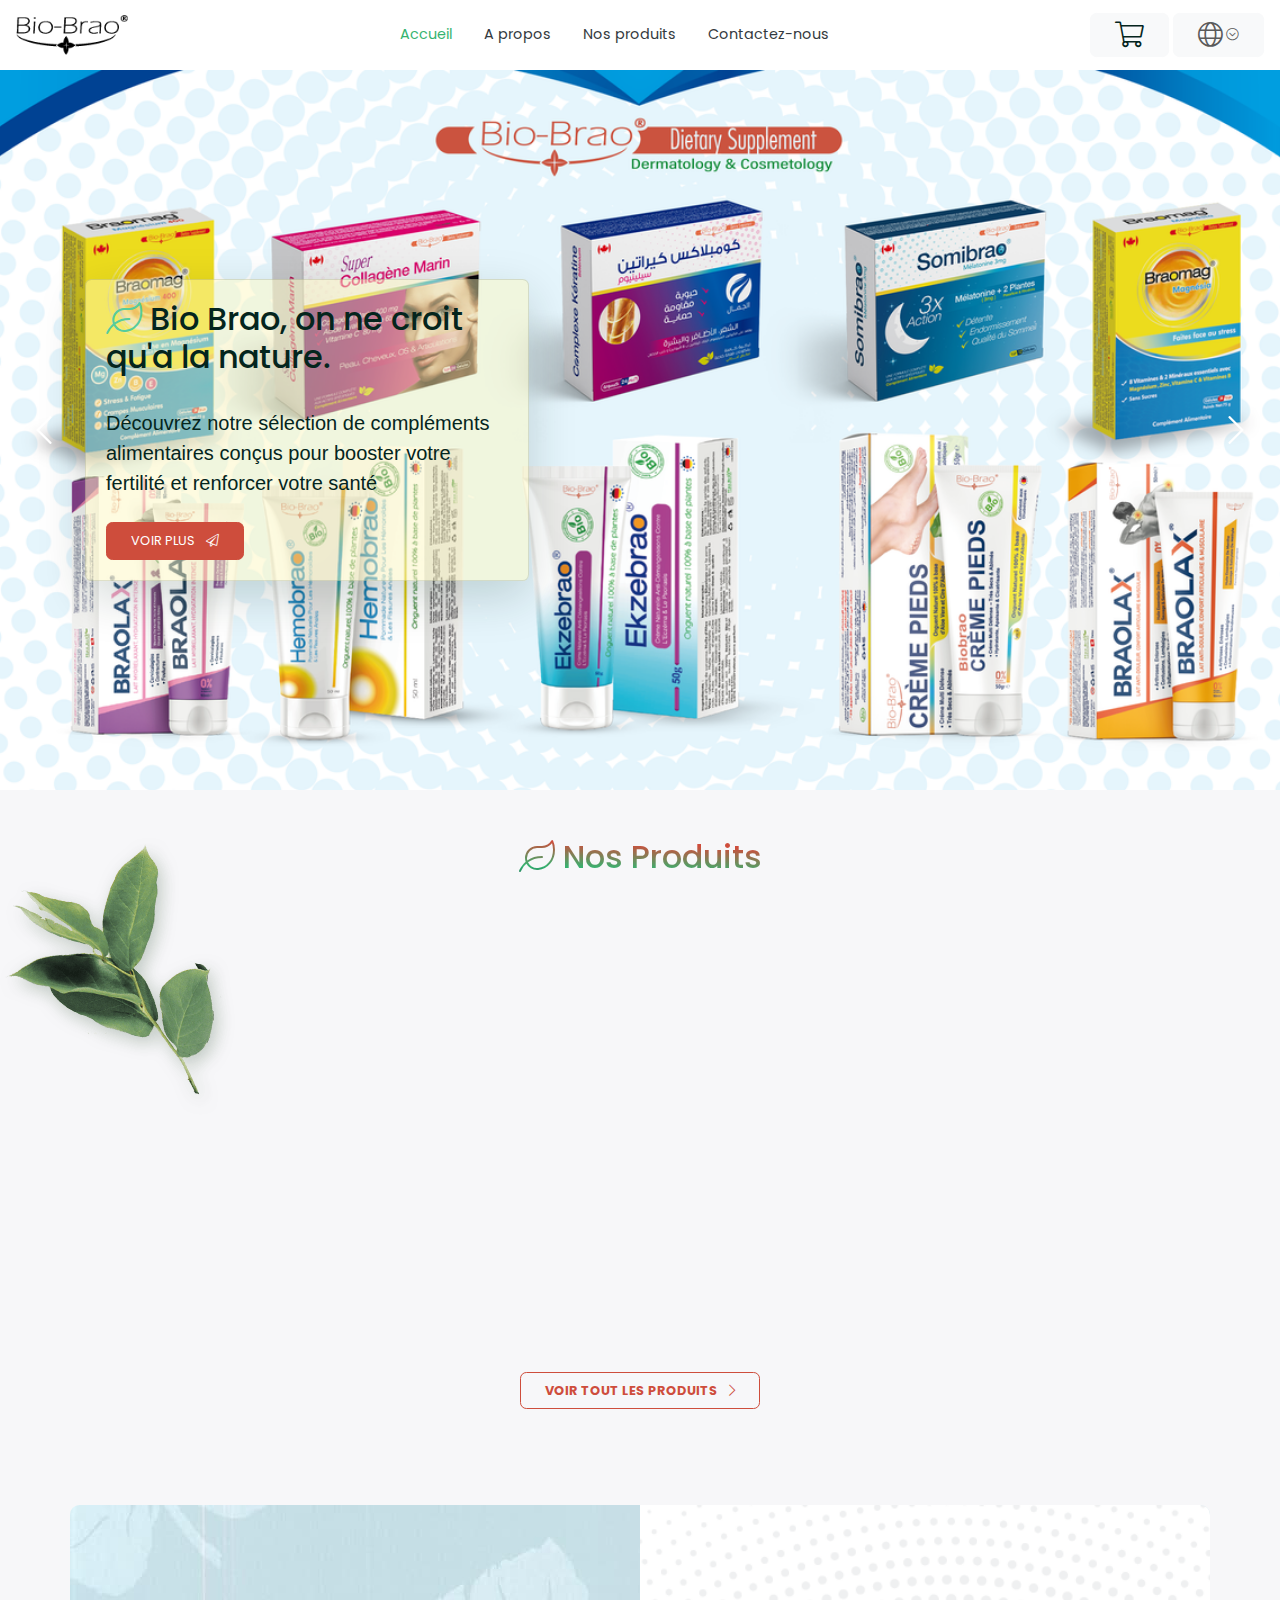
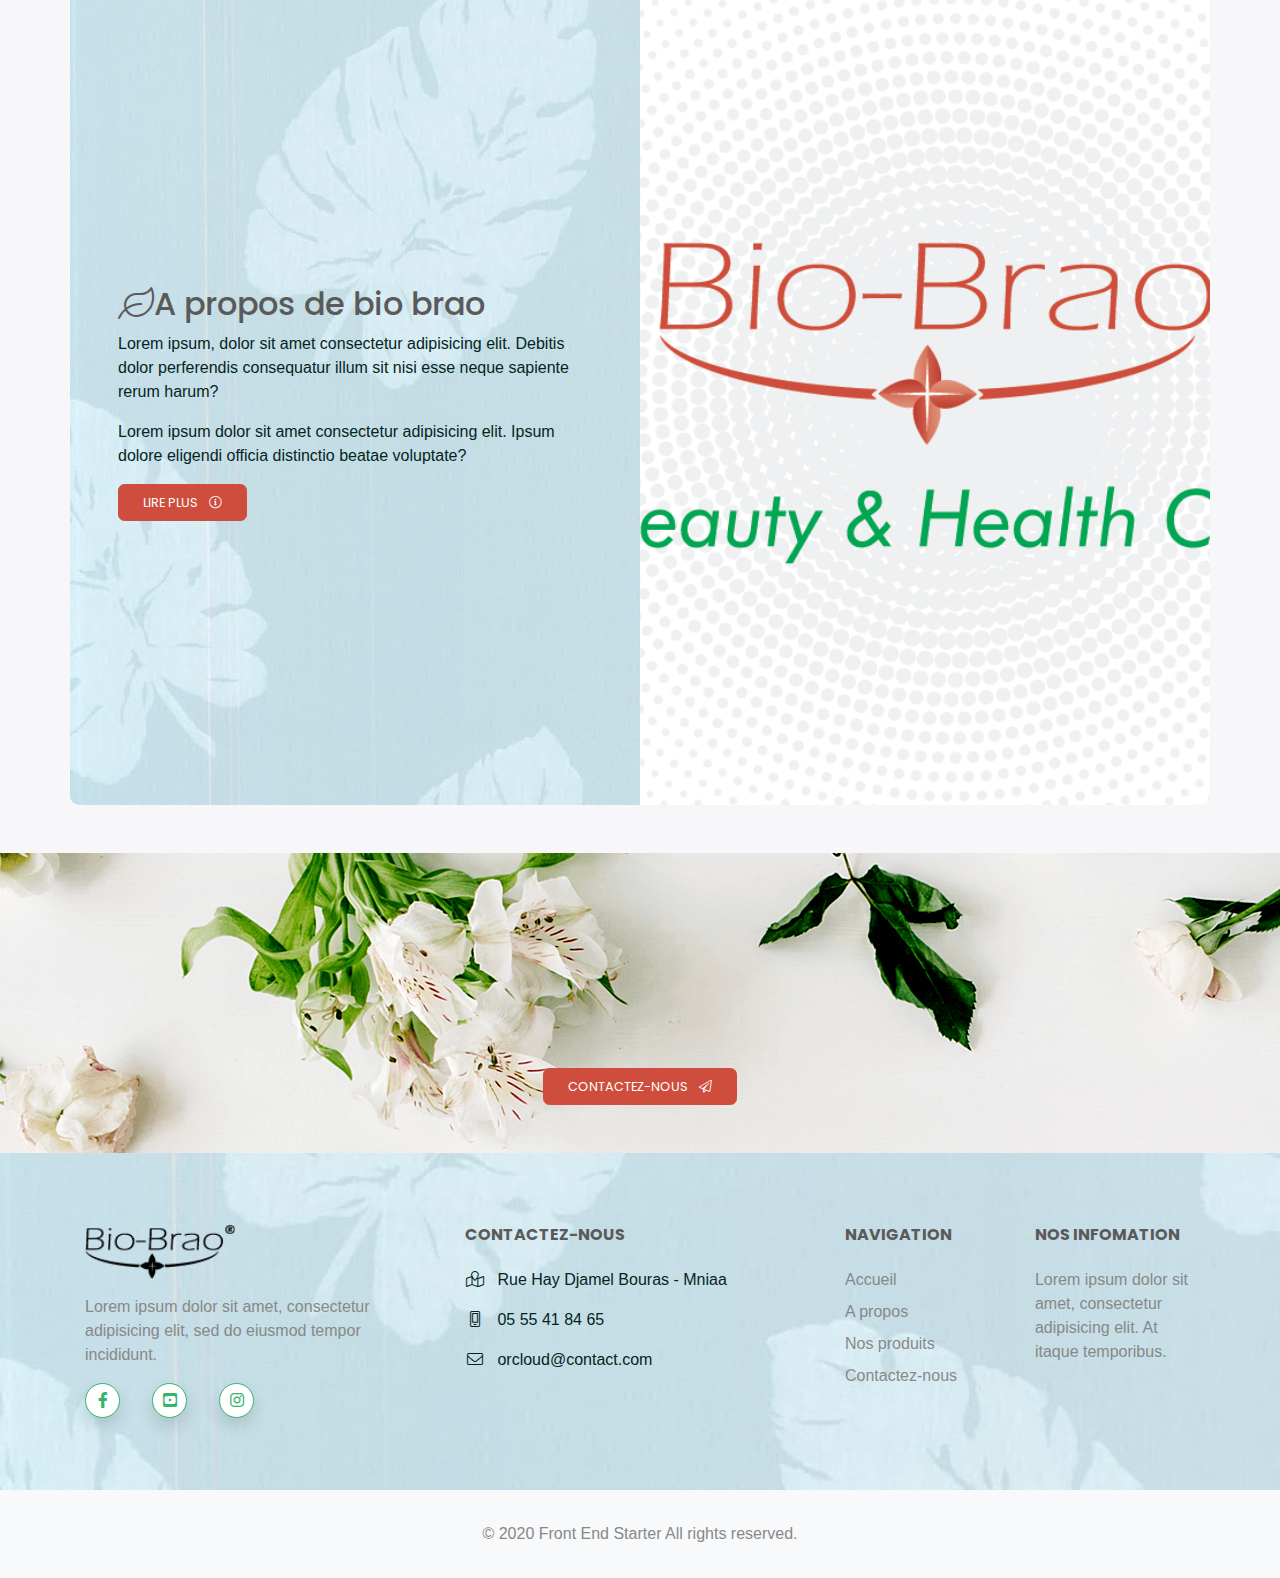
==== commit 20bdec4f: "up" ====
--- a/index.html
+++ b/index.html
@@ -1,7 +1,7 @@
 <html lang="fr">
   <head>
     <meta charset="utf-8" />
-    <title>Front end Starter</title>
+    <title>Bio-brao</title>
     <meta name="description" content="" />
     <meta name="viewport" content="width=device-width, initial-scale=1.0" />
 
@@ -21,33 +21,7 @@
 
     <main>
       <header>
-  <div class="top-header py-2">
-    <div class="container">
-      <div class="d-flex justify-content-center align-items-center">
-        <a
-          href="#"
-          target="_blank"
-          class="mx-3 border border-secondary text-decoration-none rounded-circle shadow social-media-bullet d-flex align-items-center justify-content-center bg-white"
-        >
-          <i class="fab fa-facebook-f text-secondary"></i>
-        </a>
-        <a
-          href="#"
-          target="_blank"
-          class="mx-3 border border-secondary text-decoration-none rounded-circle shadow social-media-bullet d-flex align-items-center justify-content-center bg-white"
-        >
-          <i class="fab fa-youtube-square text-secondary"></i>
-        </a>
-        <a
-          href="#"
-          target="_blank"
-          class="mx-3 border border-secondary text-decoration-none rounded-circle shadow social-media-bullet d-flex align-items-center justify-content-center bg-white"
-        >
-          <i class="fab fa-instagram text-secondary"></i>
-        </a>
-      </div>
-    </div>
-  </div>
+
   <nav id="navbar" class="navbar navbar-expand-md navbar-light bg-white">
     <div id="drawer-toggler" class="mr-3 d-block d-md-none text-capitalize">
       <i class="fas fa-bars"></i>
@@ -64,18 +38,30 @@
         </li>
 
         <li class="nav-item p-2">
-          <a class='nav-link text-dark' href='/about'>A propos </a>
+          <a class='nav-link text-dark' href='/about.html'>A propos </a>
         </li>
         <li class="nav-item p-2">
-          <a class='nav-link text-dark' href='/archive'>Nos produits</a>
+          <a class='nav-link text-dark' href='/archive.html'>Nos produits</a>
         </li>
         <li class="nav-item p-2">
-          <a class='nav-link text-dark' href='/contact'>Contactez-nous</a
+          <a class='nav-link text-dark' href='/contact.html'>Contactez-nous</a
           >
         </li>
       </ul>
+      <div class="mx-1">
+        <a
+          class="btn btn-light "
+          type="button"
+          id="dropdownMenuButton"
+          data-toggle="dropdown"
+          aria-haspopup="true"
+          aria-expanded="false"
+        >
+        <i class="fal fa-shopping-cart fa-2x"></i>                 </a>
+        
+      </div>
       <div class=" ">
-        <div class="dropdown dropleft">
+        <div class="dropdown ">
           <button
             class="btn btn-light dropdown-toggle"
             type="button"
@@ -91,6 +77,7 @@
             <a class="dropdown-item" href="#">Arabe</a>
           </div>
         </div>
+       
       </div>
     </div>
   </nav>
@@ -160,7 +147,7 @@
       <div id="main-slider">
         <div
           style="
-            background-image: url('images/slide1.jpg');
+            background-image: url('images/couverture.png');
           "
           class="slide position-relative"
         >
@@ -169,19 +156,17 @@
               <div>
                 <div class="card card-body shadow-lg bg-warning">
                   <h2 data-animation-in="fadeIn">
-                    <i class="fal fa-leaf text-success"></i> Lorem ipsum dolor
-                    sit.
+                    <i class="fal fa-leaf text-success"></i> Bio Brao, on ne croit qu'a la nature.
                   </h2>
                   <p class="lead my-4" data-animation-in="fadeInUp">
-                    Lorem ipsum dolor sit amet consectetur adipisicing elit.
-                    Laborum sint molestias, rem sunt amet molestiae.
+                    Découvrez notre sélection de compléments alimentaires conçus pour booster votre fertilité et renforcer votre santé 
                   </p>
                   <a
                     href="#"
                     data-animation-in="fadeInUp"
                     class="btn btn-primary text-uppercase align-self-md-start"
                   >
-                    contact us <i class="fal ml-2 fa-paper-plane"></i>
+                    Voir plus <i class="fal ml-2 fa-paper-plane"></i>
                   </a>
                 </div>
               </div>
@@ -220,6 +205,89 @@
         </div>
       </div>
 
+       <!--PRODUCTS START-->
+       <section class="products-section py-5 position-relative">
+        <img src="images/mint.png" class="position-absolute" alt="" />
+
+        <div class="container">
+          <h2 class="text-center mb-5 heading">
+            <i class="fal fa-leaf"></i> Nos Produits
+          </h2>
+
+          <div class="row mb-5">
+            <div class="col-md-4">
+              <div
+                style="
+                  background-image: url('images/zinc.png');
+                "
+                class="border rounded bg-white product-card wow fadeIn mb-5 mb-md-0 position-relative"
+                data-wow-delay="0.5s"
+              >
+              <div class="card card-body m-3 shadow-lg " style="background-color:#ce4d3c ;">
+                <h4 class="heading text-center" style="color: white !important">
+                    Zinc +
+                  </h4>
+                </div>
+
+                <a class='btn btn-primary text-uppercase product-card__btn position-absolute' href='/product'>
+                  voir  <i class="fal fa-chevron-circle-right ml-2"></i>
+                </a>
+              </div>
+            </div>
+            <div class="col-md-4">
+              <div
+                style="
+                  background-image: url('images/oil.png');
+                "
+                class="border rounded bg-white product-card wow fadeIn mb-5 mb-md-0 position-relative"
+                data-wow-delay="0.9s"
+              >
+              <div class="card card-body m-3 shadow-lg " style="background-color:#ce4d3c ;">
+                <h4 class="heading text-center" style="color: white !important">
+                   Castor Oil
+                  </h4>
+                </div>
+
+                <a class='btn btn-primary text-uppercase product-card__btn position-absolute' href='/product'>
+                  voir  <i class="fal fa-chevron-circle-right ml-2"></i>
+                </a>
+              </div>
+            </div>
+            <div class="col-md-4">
+              <div
+                style="
+                  background-image: url('images/hembrao.png');
+                "
+                class="border rounded bg-white product-card wow fadeIn mb-5 mb-md-0 position-relative"
+                data-wow-delay="1.2s"
+              >
+                <div class="card card-body m-3 shadow-lg " style="background-color:#ce4d3c ;">
+                  <h4 class="heading text-center" style="color: white !important">
+                    Hemobrao
+                  </h4>
+                </div>
+
+                <a class='btn btn-primary text-uppercase product-card__btn position-absolute' href='/product'>
+                  voir <i class="fal fa-chevron-circle-right ml-2"></i>
+                </a>
+              </div>
+            </div>
+          </div>
+
+          <div class="text-center mt-5">
+            <a class='text-uppercase font-weight-bold btn btn-outline-primary' href='/archive'>Voir tout les produits <i class="fal fa-chevron-right ml-2"></i
+            ></a>
+          </div>
+        </div>
+        <!-- <img
+          class="products-section__rose"
+          src="images/rose-23.png"
+          class="position-absolute"
+          alt=""
+        /> -->
+      </section>
+      <!--PRODUCTS END-->
+
       <!--ABOUT START-->
 
       <section class="about-section py-5">
@@ -252,143 +320,9 @@
         </div>
       </section>
       <!--ABOUT END-->
-      <!--PRODUCTS START-->
-      <section class="products-section py-5 position-relative">
-        <img src="images/mint.png" class="position-absolute" alt="" />
-
-        <div class="container">
-          <h2 class="text-center mb-5 heading">
-            <i class="fal fa-leaf"></i> Nos Produits
-          </h2>
-
-          <div class="row mb-5">
-            <div class="col-md-4">
-              <div
-                style="
-                  background-image: url('images/product1.jpg');
-                "
-                class="border rounded bg-white product-card wow fadeIn mb-5 mb-md-0 position-relative"
-                data-wow-delay="0.5s"
-              >
-                <div class="card card-body m-3 shadow-lg">
-                  <h4 class="heading">
-                    Lorem ipsum dolor.
-                  </h4>
-                </div>
-
-                <a class='btn btn-primary text-uppercase product-card__btn position-absolute' href='/product'>
-                  voir plus <i class="fal fa-chevron-circle-right ml-2"></i>
-                </a>
-              </div>
-            </div>
-            <div class="col-md-4">
-              <div
-                style="
-                  background-image: url('images/product2.jpg');
-                "
-                class="border rounded bg-white product-card wow fadeIn mb-5 mb-md-0 position-relative"
-                data-wow-delay="0.9s"
-              >
-                <div class="card card-body m-3 shadow-lg">
-                  <h4 class="heading">
-                    Lorem ipsum dolor.
-                  </h4>
-                </div>
-
-                <a class='btn btn-primary text-uppercase product-card__btn position-absolute' href='/product'>
-                  voir plus <i class="fal fa-chevron-circle-right ml-2"></i>
-                </a>
-              </div>
-            </div>
-            <div class="col-md-4">
-              <div
-                style="
-                  background-image: url('images/product3.jpg');
-                "
-                class="border rounded bg-white product-card wow fadeIn mb-5 mb-md-0 position-relative"
-                data-wow-delay="1.2s"
-              >
-                <div class="card card-body m-3 shadow-lg">
-                  <h4 class="heading">
-                    Lorem ipsum dolor.
-                  </h4>
-                </div>
-
-                <a class='btn btn-primary text-uppercase product-card__btn position-absolute' href='/product'>
-                  voir plus <i class="fal fa-chevron-circle-right ml-2"></i>
-                </a>
-              </div>
-            </div>
-          </div>
-
-          <div class="text-center mt-5">
-            <a class='text-uppercase font-weight-bold btn btn-outline-primary' href='/archive'>Voir tout les produits <i class="fal fa-chevron-right ml-2"></i
-            ></a>
-          </div>
-        </div>
-        <!-- <img
-          class="products-section__rose"
-          src="images/rose-23.png"
-          class="position-absolute"
-          alt=""
-        /> -->
-      </section>
-      <!--PRODUCTS END-->
-
-      <!--PARTNERS START-->
-      <section class="partners-section py-5">
-        <div class="container">
-          <h2 class="text-center mb-5 heading">
-            <i class="fal fa-leaf"></i> Nos Partenaires
-          </h2>
-          <div class="client-slider">
-            <div class="">
-              <div
-                class="client-slider__logo mx-auto rounded-lg d-flex align-items-center justify-content-center border m-4 shadow-sm"
-              >
-                <img src="images/client-1-hover.png" alt="" />
-              </div>
-            </div>
-            <div class="">
-              <div
-                class="client-slider__logo mx-auto rounded-lg d-flex align-items-center justify-content-center border m-4 shadow-sm"
-              >
-                <img src="images/client-2-hover.png" alt="" />
-              </div>
-            </div>
-            <div class="">
-              <div
-                class="client-slider__logo mx-auto rounded-lg d-flex align-items-center justify-content-center border m-4 shadow-sm"
-              >
-                <img src="images/client-3-hover.png" alt="" />
-              </div>
-            </div>
-            <div class="">
-              <div
-                class="client-slider__logo mx-auto rounded-lg d-flex align-items-center justify-content-center border m-4 shadow-sm"
-              >
-                <img src="images/client-5-hover.png" alt="" />
-              </div>
-            </div>
-
-            <div class="">
-              <div
-                class="client-slider__logo mx-auto rounded-lg d-flex align-items-center justify-content-center border m-4 shadow-sm"
-              >
-                <img src="images/client-6-hover.png" alt="" />
-              </div>
-            </div>
-            <div class="">
-              <div
-                class="client-slider__logo mx-auto rounded-lg d-flex align-items-center justify-content-center border m-4 shadow-sm"
-              >
-                <img src="images/client-1-hover.png" alt="" />
-              </div>
-            </div>
-          </div>
-        </div>
-      </section>
-      <!--PARTNERS END-->
+     
+
+     
       <!--CTA END-->
       <section class="cta py-5">
         <div class="container">
--- a/styles.css
+++ b/styles.css
@@ -1,14 +1,14 @@
 @import url(https://fonts.googleapis.com/css2?family=Poppins:wght@300;500;700&display=swap);
-.overlay{position:absolute;height:100%;width:100%;top:0;left:0;right:0;bottom:0}.overlay-primary{background:#04251d;background:rgba(4,37,29,0.3)}.slide>.container{position:relative;z-index:2}.bg-light{background-color:#fff !important;-webkit-transition:all 200ms linear;transition:all 200ms linear}.section{position:relative;width:100%;display:block}.absolute-center{position:absolute;top:50%;left:50%;-webkit-transform:translate(-50%, -50%);transform:translate(-50%, -50%);z-index:20}.img-cover{height:100%;width:100%;-o-object-fit:cover;object-fit:cover;z-index:-1}.body-overlay{position:fixed;top:0;left:0;background-color:rgba(0,0,0,0.651);display:none;z-index:50 !important}.bg-success-2{background-color:rgba(236,216,228,0.774)}.drawer{position:fixed;left:-100%;top:0;width:60vw;height:100vh;z-index:999;background-color:#f7f7f9;-webkit-transition:left 200ms ease-in-out;transition:left 200ms ease-in-out}.drawer.open{left:0}.drawer__copyrights small{bottom:0;left:0}.dropdown-toggle{display:-webkit-inline-box !important;display:inline-flex !important;-webkit-box-align:center;align-items:center}.dropdown-toggle::after{font-family:"Font Awesome 5 Pro" !important;font-weight:300;content:"\f13a" !important;border:none !important}.footer{background-image:url("/images/presentationfooter.jpg");background-size:cover;background-position:center left}.social-media-bullet{height:35px;width:35px;-webkit-transition:all 200ms ease-in-out;transition:all 200ms ease-in-out}.social-media-bullet:hover{-webkit-transform:translateY(3px);transform:translateY(3px)}.product-card{height:25rem;background-size:cover;background-repeat:no-repeat;-webkit-transition:all 250ms ease-in-out;transition:all 250ms ease-in-out}.product-card__btn{bottom:0;left:50%;-webkit-transform:translateX(-50%) translateY(50%);transform:translateX(-50%) translateY(50%)}.product-card:hover{-webkit-transform:translateY(7px);transform:translateY(7px)}.heading{color:transparent !important;background-image:-webkit-gradient(linear, left bottom, right top, from(#051937), color-stop(#004d7a), color-stop(#008793), color-stop(#00bf72), to(#a8eb12)) !important;background-image:linear-gradient(to right top, #051937, #004d7a, #008793, #00bf72, #a8eb12) !important;-webkit-background-clip:text !important;background-clip:text !important}.feat-card{height:18rem}.feat-card .overlay{z-index:5}.feat-card img{-webkit-transition:-webkit-transform 500ms ease-in-out;transition:-webkit-transform 500ms ease-in-out;transition:transform 500ms ease-in-out;transition:transform 500ms ease-in-out, -webkit-transform 500ms ease-in-out}.feat-card:hover img{-webkit-transform:scale(1.2) rotate(-15deg);transform:scale(1.2) rotate(-15deg)}.blockquote-custom{position:relative;font-size:1.1rem}.blockquote-custom-icon{width:50px;height:50px;border-radius:50%;display:-webkit-box;display:flex;-webkit-box-align:center;align-items:center;-webkit-box-pack:center;justify-content:center;position:absolute;top:-25px;left:50px}.slide{background-size:cover;background-position:center;height:80vh !important}.slide>.container{height:100%}.slide__content{display:-webkit-box;display:flex;-webkit-box-orient:vertical;-webkit-box-direction:normal;flex-direction:column;height:100%;-webkit-box-align:start;align-items:flex-start;-webkit-box-pack:center;justify-content:center}@media (min-width: 768px){.slide__content{width:40%}}.top-header{background-image:url("../images/topbarre.jpg");background-size:cover;background-position:center}.about-section{background-size:cover;background-position:center}.about-section .container{background-image:url("../images/presentationfooter.jpg")}.about-section__image{background-image:url("../images/presentation.jpg");background-position:center center;background-size:cover}.client-slider__logo{height:10rem;width:10rem}.cta{background-image:url("../images/hautdespages.png")}.hero-mini{height:15rem;background-image:url("../images/hautdespages.png");background-position:center left}.hero-mini__heading{text-transform:uppercase;letter-spacing:7px}.hero-mini__heading::after{position:absolute;top:-30px;left:50%;-webkit-transform:translate(-50%, -50%);transform:translate(-50%, -50%);font-family:"Font Awesome 5 Pro" !important;font-weight:300;content:"\f06c" !important;border:none !important;color:#343a40;font-size:1.5rem}#navbar{-webkit-transition:all 700ms ease-in-out;transition:all 700ms ease-in-out}.contact-card{margin-top:6rem;height:17rem}.contact-card__icon{height:8rem;width:8rem;top:0;left:50%;-webkit-transform:translate(-50%, -50%);transform:translate(-50%, -50%)}.contact-card__heading{letter-spacing:5px}.contact-form__img{height:20rem;width:20rem}.nav-item{font-size:0.9rem}.nav-item .dropdown-menu{-webkit-transform:translate3d(0, 10px, 0);transform:translate3d(0, 10px, 0);visibility:hidden;opacity:0;max-height:0;display:block;padding:0;margin:0;-webkit-transition:all 200ms linear;transition:all 200ms linear}.nav-item.show .dropdown-menu{opacity:1;visibility:visible;max-height:999px;-webkit-transform:translate3d(0, 0px, 0);transform:translate3d(0, 0px, 0)}.dropdown-menu{padding:30px;margin:0;font-size:15px !important;letter-spacing:1px;color:#212121;background-color:#fcfaff;border:none;border-radius:3px;box-shadow:0 5px 10px 0 rgba(138,155,165,0.15);-webkit-transition:all 200ms linear;transition:all 200ms linear}.dropdown-menu .nav-link{font-size:15px !important}.dropdown-toggle::after{display:none}.dropdown-item:hover,.dropdown-item:focus{background-color:#f7f7f9 !important;border-left-color:#009fe3 !important;color:#04251d !important}.navbar-light .navbar-nav .nav-link:hover,.navbar-light .navbar-nav .nav-link:focus,.navbar-light .navbar-nav .nav-link.active{color:#343a40;border-radius:7px;background-color:#f2f2f2}.navbar-light .navbar-nav .nav-link:not(.active) .nav-link{color:rgba(0,0,0,0.7) !important}.dropdown-item{padding:15px 20px;color:#04251d;border-radius:2px;-webkit-transition:all 200ms linear;transition:all 200ms linear;border-left:2px solid transparent !important}@media (min-width: 992px){.dropdown-item{padding-right:2rem !important;padding-bottom:10px !important;padding-top:10px !important}}.dropleft .dropdown-toggle::before{content:"";border:none !important}/*!
+.overlay{position:absolute;height:100%;width:100%;top:0;left:0;right:0;bottom:0}.overlay-primary{background:#04251d;background:rgba(4,37,29,0.3)}.slide>.container{position:relative;z-index:2}.bg-light{background-color:#fff !important;-webkit-transition:all 200ms linear;transition:all 200ms linear}.section{position:relative;width:100%;display:block}.absolute-center{position:absolute;top:50%;left:50%;-webkit-transform:translate(-50%, -50%);transform:translate(-50%, -50%);z-index:20}.img-cover{height:100%;width:100%;-o-object-fit:cover;object-fit:cover;z-index:-1}.body-overlay{position:fixed;top:0;left:0;background-color:rgba(0,0,0,0.651);display:none;z-index:50 !important}.bg-success-2{background-color:rgba(236,216,228,0.774)}.drawer{position:fixed;left:-100%;top:0;width:60vw;height:100vh;z-index:999;background-color:#f7f7f9;-webkit-transition:left 200ms ease-in-out;transition:left 200ms ease-in-out}.drawer.open{left:0}.drawer__copyrights small{bottom:0;left:0}.dropdown-toggle{display:-webkit-inline-box !important;display:inline-flex !important;-webkit-box-align:center;align-items:center}.dropdown-toggle::after{font-family:"Font Awesome 5 Pro" !important;font-weight:300;content:"\f13a" !important;border:none !important}.footer{background-image:url("/images/presentationfooter.jpg");background-size:cover;background-position:center left}.social-media-bullet{height:35px;width:35px;-webkit-transition:all 200ms ease-in-out;transition:all 200ms ease-in-out}.social-media-bullet:hover{-webkit-transform:translateY(3px);transform:translateY(3px)}.product-card{height:25rem;background-size:cover;background-repeat:no-repeat;-webkit-transition:all 250ms ease-in-out;transition:all 250ms ease-in-out}.product-card__btn{bottom:0;left:50%;-webkit-transform:translateX(-50%) translateY(50%);transform:translateX(-50%) translateY(50%)}.product-card:hover{-webkit-transform:translateY(7px);transform:translateY(7px)}.heading{color:transparent !important;background-image:-webkit-gradient(linear, left bottom, right top, from(#051937), color-stop(#ce4d3c), color-stop(#008793), color-stop(#00bf72), to(#a8eb12)) !important;background-image:linear-gradient(to right top, #051937, #35b370, #ce4d3c , #ce4d3c) !important;-webkit-background-clip:text !important;background-clip:text !important}.feat-card{height:18rem}.feat-card .overlay{z-index:5}.feat-card img{-webkit-transition:-webkit-transform 500ms ease-in-out;transition:-webkit-transform 500ms ease-in-out;transition:transform 500ms ease-in-out;transition:transform 500ms ease-in-out, -webkit-transform 500ms ease-in-out}.feat-card:hover img{-webkit-transform:scale(1.2) rotate(-15deg);transform:scale(1.2) rotate(-15deg)}.blockquote-custom{position:relative;font-size:1.1rem}.blockquote-custom-icon{width:50px;height:50px;border-radius:50%;display:-webkit-box;display:flex;-webkit-box-align:center;align-items:center;-webkit-box-pack:center;justify-content:center;position:absolute;top:-25px;left:50px}.slide{background-size:cover;background-position:center;height:80vh !important}.slide>.container{height:100%}.slide__content{display:-webkit-box;display:flex;-webkit-box-orient:vertical;-webkit-box-direction:normal;flex-direction:column;height:100%;-webkit-box-align:start;align-items:flex-start;-webkit-box-pack:center;justify-content:center}@media (min-width: 768px){.slide__content{width:40%}}.top-header{background-image:url("../images/topbarre.jpg");background-size:cover;background-position:center}.about-section{background-size:cover;background-position:center}.about-section .container{background-image:url("../images/presentationfooter.jpg")}.about-section__image{background-image:url("../images/about2.png");background-position:center center;background-size:cover}.client-slider__logo{height:10rem;width:10rem}.cta{background-image:url("../images/hautdespages.png")}.hero-mini{height:15rem;background-image:url("../images/hautdespages.png");background-position:center left}.hero-mini__heading{text-transform:uppercase;letter-spacing:7px}.hero-mini__heading::after{position:absolute;top:-30px;left:50%;-webkit-transform:translate(-50%, -50%);transform:translate(-50%, -50%);font-family:"Font Awesome 5 Pro" !important;font-weight:300;content:"\f06c" !important;border:none !important;color:#343a40;font-size:1.5rem}#navbar{-webkit-transition:all 700ms ease-in-out;transition:all 700ms ease-in-out}.contact-card{margin-top:6rem;height:17rem}.contact-card__icon{height:8rem;width:8rem;top:0;left:50%;-webkit-transform:translate(-50%, -50%);transform:translate(-50%, -50%)}.contact-card__heading{letter-spacing:5px}.contact-form__img{height:20rem;width:20rem}.nav-item{font-size:0.9rem}.nav-item .dropdown-menu{-webkit-transform:translate3d(0, 10px, 0);transform:translate3d(0, 10px, 0);visibility:hidden;opacity:0;max-height:0;display:block;padding:0;margin:0;-webkit-transition:all 200ms linear;transition:all 200ms linear}.nav-item.show .dropdown-menu{opacity:1;visibility:visible;max-height:999px;-webkit-transform:translate3d(0, 0px, 0);transform:translate3d(0, 0px, 0)}.dropdown-menu{padding:30px;margin:0;font-size:15px !important;letter-spacing:1px;color:#212121;background-color:#fcfaff;border:none;border-radius:3px;box-shadow:0 5px 10px 0 rgba(138,155,165,0.15);-webkit-transition:all 200ms linear;transition:all 200ms linear}.dropdown-menu .nav-link{font-size:15px !important}.dropdown-toggle::after{display:none}.dropdown-item:hover,.dropdown-item:focus{background-color:#f7f7f9 !important;border-left-color:#ce4d3c !important;color:#04251d !important}.navbar-light .navbar-nav .nav-link:hover,.navbar-light .navbar-nav .nav-link:focus,.navbar-light .navbar-nav .nav-link.active{color:#343a40;border-radius:7px;background-color:#f2f2f2}.navbar-light .navbar-nav .nav-link:not(.active) .nav-link{color:rgba(0,0,0,0.7) !important}.dropdown-item{padding:15px 20px;color:#04251d;border-radius:2px;-webkit-transition:all 200ms linear;transition:all 200ms linear;border-left:2px solid transparent !important}@media (min-width: 992px){.dropdown-item{padding-right:2rem !important;padding-bottom:10px !important;padding-top:10px !important}}.dropleft .dropdown-toggle::before{content:"";border:none !important}/*!
  * Font Awesome Pro 5.11.2 by @fontawesome - https://fontawesome.com
  * License - https://fontawesome.com/license (Commercial License)
- */.fa,.fab,.fal,.far,.fas{-moz-osx-font-smoothing:grayscale;-webkit-font-smoothing:antialiased;display:inline-block;font-style:normal;font-variant:normal;text-rendering:auto;line-height:1}.fa-2x{font-size:2em}.fa-fw{text-align:center;width:1.25em}@-webkit-keyframes fa-spin{to{-webkit-transform:rotate(1turn);transform:rotate(1turn)}}@keyframes fa-spin{0%{-webkit-transform:rotate(0deg);transform:rotate(0deg)}to{-webkit-transform:rotate(1turn);transform:rotate(1turn)}}.fa-bars:before{content:"\f0c9"}.fa-book-open:before{content:"\f518"}.fa-box-open:before{content:"\f49e"}.fa-chevron-circle-right:before{content:"\f138"}.fa-chevron-left:before{content:"\f053"}.fa-chevron-right:before{content:"\f054"}.fa-cloud-showers:before{content:"\f73f"}.fa-cloud-showers-heavy:before{content:"\f740"}.fa-door-open:before{content:"\f52b"}.fa-envelope:before{content:"\f0e0"}.fa-envelope-open:before{content:"\f2b6"}.fa-envelope-open-dollar:before{content:"\f657"}.fa-envelope-open-text:before{content:"\f658"}.fa-facebook-f:before{content:"\f39e"}.fa-folder-open:before{content:"\f07c"}.fa-frown-open:before{content:"\f57a"}.fa-globe:before{content:"\f0ac"}.fa-home:before{content:"\f015"}.fa-info-circle:before{content:"\f05a"}.fa-info-square:before{content:"\f30f"}.fa-instagram:before{content:"\f16d"}.fa-leaf:before{content:"\f06c"}.fa-lock-open:before{content:"\f3c1"}.fa-lock-open-alt:before{content:"\f3c2"}.fa-map-marked:before{content:"\f59f"}.fa-mobile-android-alt:before{content:"\f3cf"}.fa-opencart:before{content:"\f23d"}.fa-openid:before{content:"\f19b"}.fa-paper-plane:before{content:"\f1d8"}.fa-phone-alt:before{content:"\f879"}.fa-quote-left:before{content:"\f10d"}.fa-shopping-basket:before{content:"\f291"}.fa-shopping-cart:before{content:"\f07a"}.fa-shower:before{content:"\f2cc"}.fa-teeth-open:before{content:"\f62f"}.fa-twitter:before{content:"\f099"}.fa-youtube-square:before{content:"\f431"}.sr-only{border:0;clip:rect(0, 0, 0, 0);height:1px;margin:-1px;overflow:hidden;padding:0;position:absolute;width:1px}@font-face{font-family:"Font Awesome 5 Brands";font-style:normal;font-weight:normal;font-display:auto;src:url(../fonts/fa-brands-400.eot);src:url(../fonts/fa-brands-400.eot) format("embedded-opentype"),url(../fonts/fa-brands-400.woff2) format("woff2"),url(../fonts/fa-brands-400.woff) format("woff"),url(../fonts/fa-brands-400.ttf) format("truetype"),url(../images/fa-brands-400.svg) format("svg")}.fab{font-family:"Font Awesome 5 Brands"}@font-face{font-family:"Font Awesome 5 Duotone";font-style:normal;font-weight:900;font-display:auto;src:url(../fonts/fa-duotone-900.eot);src:url(../fonts/fa-duotone-900.eot) format("embedded-opentype"),url(../fonts/fa-duotone-900.woff2) format("woff2"),url(../fonts/fa-duotone-900.woff) format("woff"),url(../fonts/fa-duotone-900.ttf) format("truetype"),url(../images/fa-duotone-900.svg) format("svg")}@font-face{font-family:"Font Awesome 5 Pro";font-style:normal;font-weight:300;font-display:auto;src:url(../fonts/fa-light-300.eot);src:url(../fonts/fa-light-300.eot) format("embedded-opentype"),url(../fonts/fa-light-300.woff2) format("woff2"),url(../fonts/fa-light-300.woff) format("woff"),url(../fonts/fa-light-300.ttf) format("truetype"),url(../images/fa-light-300.svg) format("svg")}.fal{font-weight:300}@font-face{font-family:"Font Awesome 5 Pro";font-style:normal;font-weight:400;font-display:auto;src:url(../fonts/fa-regular-400.eot);src:url(../fonts/fa-regular-400.eot) format("embedded-opentype"),url(../fonts/fa-regular-400.woff2) format("woff2"),url(../fonts/fa-regular-400.woff) format("woff"),url(../fonts/fa-regular-400.ttf) format("truetype"),url(../images/fa-regular-400.svg) format("svg")}.fal,.far{font-family:"Font Awesome 5 Pro"}.far{font-weight:400}@font-face{font-family:"Font Awesome 5 Pro";font-style:normal;font-weight:900;font-display:auto;src:url(../fonts/fa-solid-900.eot);src:url(../fonts/fa-solid-900.eot) format("embedded-opentype"),url(../fonts/fa-solid-900.woff2) format("woff2"),url(../fonts/fa-solid-900.woff) format("woff"),url(../fonts/fa-solid-900.ttf) format("truetype"),url(../images/fa-solid-900.svg) format("svg")}.fa,.fas{font-family:"Font Awesome 5 Pro";font-weight:900}:root{--blue: #009fe3;--indigo: #6610f2;--purple: #6f42c1;--pink: #e83e8c;--red: #ff7851;--orange: #f9af33;--yellow: #fcf407;--green: #56cc9d;--teal: #20c997;--cyan: #6cc3d5;--white: #fff;--gray: #888;--gray-dark: #343a40;--primary: #009fe3;--secondary: #f9af33;--success: #56cc9d;--info: #fcf407;--warning: rgba(253,247,187,0.458824);--danger: #ff7851;--light: #f8f9fa;--dark: #343a40;--breakpoint-xs: 0;--breakpoint-sm: 576px;--breakpoint-md: 768px;--breakpoint-lg: 992px;--breakpoint-xl: 1200px;--font-family-sans-serif: -apple-system, BlinkMacSystemFont, "Segoe UI", Roboto, "Helvetica Neue", Arial, "Noto Sans", sans-serif, "Apple Color Emoji", "Segoe UI Emoji", "Segoe UI Symbol", "Noto Color Emoji";--font-family-monospace: SFMono-Regular, Menlo, Monaco, Consolas, "Liberation Mono", "Courier New", monospace}*,*::before,*::after{box-sizing:border-box}html{font-family:sans-serif;line-height:1.15;-webkit-text-size-adjust:100%;-webkit-tap-highlight-color:rgba(4,37,29,0)}aside,footer,header,main,nav,section{display:block}body{margin:0;font-family:-apple-system,BlinkMacSystemFont,"Segoe UI",Roboto,"Helvetica Neue",Arial,"Noto Sans",sans-serif,"Apple Color Emoji","Segoe UI Emoji","Segoe UI Symbol","Noto Color Emoji";font-size:1rem;font-weight:400;line-height:1.5;color:#04251d;text-align:left;background-color:#f7f7f9}[tabindex="-1"]:focus{outline:0 !important}hr{box-sizing:content-box;height:0;overflow:visible}h1,h2,h3,h4,h5,h6{margin-top:0;margin-bottom:.5rem}p{margin-top:0;margin-bottom:1rem}ol,ul,dl{margin-top:0;margin-bottom:1rem}ol ol,ul ul,ol ul,ul ol{margin-bottom:0}dt{font-weight:700}dd{margin-bottom:.5rem;margin-left:0}blockquote{margin:0 0 1rem}b,strong{font-weight:bolder}small{font-size:80%}sub{position:relative;font-size:75%;line-height:0;vertical-align:baseline}sub{bottom:-.25em}a{color:#009fe3;text-decoration:none;background-color:transparent}a:hover{color:#006997;text-decoration:underline}a:not([href]):not([tabindex]){color:inherit;text-decoration:none}a:not([href]):not([tabindex]):hover,a:not([href]):not([tabindex]):focus{color:inherit;text-decoration:none}a:not([href]):not([tabindex]):focus{outline:0}code{font-family:SFMono-Regular,Menlo,Monaco,Consolas,"Liberation Mono","Courier New",monospace;font-size:1em}img{vertical-align:middle;border-style:none}svg{overflow:hidden;vertical-align:middle}table{border-collapse:collapse}th{text-align:inherit}label{display:inline-block;margin-bottom:.5rem}button{border-radius:0}button:focus{outline:1px dotted;outline:5px auto -webkit-focus-ring-color}input,button,select,textarea{margin:0;font-family:inherit;font-size:inherit;line-height:inherit}button,input{overflow:visible}button,select{text-transform:none}select{word-wrap:normal}button,[type="button"],[type="submit"]{-webkit-appearance:button}button:not(:disabled),[type="button"]:not(:disabled),[type="submit"]:not(:disabled){cursor:pointer}button::-moz-focus-inner,[type="button"]::-moz-focus-inner,[type="submit"]::-moz-focus-inner{padding:0;border-style:none}input[type="radio"]{box-sizing:border-box;padding:0}textarea{overflow:auto;resize:vertical}[type="number"]::-webkit-inner-spin-button,[type="number"]::-webkit-outer-spin-button{height:auto}[type="search"]{outline-offset:-2px;-webkit-appearance:none}[type="search"]::-webkit-search-decoration{-webkit-appearance:none}[hidden]{display:none !important}h1,h2,h3,h4,h5,h6,.h1,.h2,.h3,.h4,.h5,.h6{margin-bottom:.5rem;font-family:"Poppins",-apple-system,system-ui,BlinkMacSystemFont,"Segoe UI",Roboto,"Helvetica Neue",Arial,sans-serif;font-weight:500;line-height:1.2;color:#5a5a5a}h1,.h1{font-size:2.5rem}h2,.h2{font-size:2rem}h3,.h3{font-size:1.75rem}h4,.h4{font-size:1.5rem}h5,.h5{font-size:1.25rem}h6,.h6{font-size:1rem}.lead{font-size:1.25rem;font-weight:300}.display-4{font-size:3.5rem;font-weight:300;line-height:1.2}hr{margin-top:1rem;margin-bottom:1rem;border:0;border-top:1px solid rgba(4,37,29,0.1)}small,.small{font-size:80%;font-weight:400}.list-unstyled{padding-left:0;list-style:none}.blockquote{margin-bottom:1rem;font-size:1.25rem}.blockquote-footer{display:block;font-size:80%;color:#888}.blockquote-footer::before{content:"\2014\00A0"}.img-fluid{max-width:100%;height:auto}code{font-size:87.5%;color:#e83e8c;word-break:break-word}a>code{color:inherit}.container{width:100%;padding-right:15px;padding-left:15px;margin-right:auto;margin-left:auto}@media (min-width: 576px){.container{max-width:540px}}@media (min-width: 768px){.container{max-width:720px}}@media (min-width: 992px){.container{max-width:960px}}@media (min-width: 1200px){.container{max-width:1140px}}.row{display:-webkit-box;display:flex;flex-wrap:wrap;margin-right:-15px;margin-left:-15px}.no-gutters{margin-right:0;margin-left:0}.no-gutters>.col,.no-gutters>[class*="col-"]{padding-right:0;padding-left:0}.col-4,.col,.col-sm-4,.col-sm-8,.col-md-2,.col-md-3,.col-md-4,.col-md-6,.col-md-8,.col-lg-2,.col-lg-4{position:relative;width:100%;padding-right:15px;padding-left:15px}.col{flex-basis:0;-webkit-box-flex:1;flex-grow:1;max-width:100%}.col-4{-webkit-box-flex:0;flex:0 0 33.33333%;max-width:33.33333%}@media (min-width: 576px){.col-sm-4{-webkit-box-flex:0;flex:0 0 33.33333%;max-width:33.33333%}.col-sm-8{-webkit-box-flex:0;flex:0 0 66.66667%;max-width:66.66667%}}@media (min-width: 768px){.col-md-2{-webkit-box-flex:0;flex:0 0 16.66667%;max-width:16.66667%}.col-md-3{-webkit-box-flex:0;flex:0 0 25%;max-width:25%}.col-md-4{-webkit-box-flex:0;flex:0 0 33.33333%;max-width:33.33333%}.col-md-6{-webkit-box-flex:0;flex:0 0 50%;max-width:50%}.col-md-8{-webkit-box-flex:0;flex:0 0 66.66667%;max-width:66.66667%}}@media (min-width: 992px){.col-lg-2{-webkit-box-flex:0;flex:0 0 16.66667%;max-width:16.66667%}.col-lg-4{-webkit-box-flex:0;flex:0 0 33.33333%;max-width:33.33333%}}.table{width:100%;margin-bottom:1rem;color:#04251d}.table th,.table td{padding:.75rem;vertical-align:top;border-top:1px solid rgba(0,0,0,0.05)}.table-primary,.table-primary>th,.table-primary>td{background-color:#b8e4f7}.table-primary th,.table-primary td{border-color:#7acdf0}.table-secondary,.table-secondary>th,.table-secondary>td{background-color:#fde9c6}.table-secondary th,.table-secondary td{border-color:#fcd595}.form-control{display:block;width:100%;height:calc(1.5em + .75rem + 2px);padding:.375rem .75rem;font-size:1rem;font-weight:400;line-height:1.5;color:#5a5a5a;background-color:#fff;background-clip:padding-box;border:1px solid #ced4da;border-radius:.4rem;-webkit-transition:border-color 0.15s ease-in-out,box-shadow 0.15s ease-in-out;transition:border-color 0.15s ease-in-out,box-shadow 0.15s ease-in-out}@media (prefers-reduced-motion: reduce){.form-control{-webkit-transition:none;transition:none}}.form-control::-ms-expand{background-color:transparent;border:0}.form-control:focus{color:#5a5a5a;background-color:#fff;border-color:#64d0ff;outline:0;box-shadow:0 0 0 .2rem rgba(0,159,227,0.25)}.form-control::-webkit-input-placeholder{color:#888;opacity:1}.form-control::-moz-placeholder{color:#888;opacity:1}.form-control:-ms-input-placeholder{color:#888;opacity:1}.form-control::-ms-input-placeholder{color:#888;opacity:1}.form-control::placeholder{color:#888;opacity:1}.form-control:disabled{background-color:#f7f7f9;opacity:1}select.form-control:focus::-ms-value{color:#5a5a5a;background-color:#fff}select.form-control[multiple]{height:auto}textarea.form-control{height:auto}.form-group{margin-bottom:1rem}.form-text{display:block;margin-top:.25rem}.btn{display:inline-block;font-weight:400;color:#04251d;text-align:center;vertical-align:middle;-webkit-user-select:none;-moz-user-select:none;-ms-user-select:none;user-select:none;background-color:transparent;border:1px solid transparent;padding:.375rem .75rem;font-size:1rem;line-height:1.5;border-radius:.4rem;-webkit-transition:color 0.15s ease-in-out,background-color 0.15s ease-in-out,border-color 0.15s ease-in-out,box-shadow 0.15s ease-in-out;transition:color 0.15s ease-in-out,background-color 0.15s ease-in-out,border-color 0.15s ease-in-out,box-shadow 0.15s ease-in-out}@media (prefers-reduced-motion: reduce){.btn{-webkit-transition:none;transition:none}}.btn:hover{color:#04251d;text-decoration:none}.btn:focus,.btn.focus{outline:0;box-shadow:0 0 0 .2rem rgba(0,159,227,0.25)}.btn:disabled{opacity:.65}.btn-primary{color:#fff;background-color:#009fe3;border-color:#009fe3}.btn-primary:hover{color:#fff;background-color:#0084bd;border-color:#007bb0}.btn-primary:focus,.btn-primary.focus{box-shadow:0 0 0 .2rem rgba(38,173,231,0.5)}.btn-primary:disabled{color:#fff;background-color:#009fe3;border-color:#009fe3}.btn-primary:not(:disabled):not(.disabled):active,.btn-primary:not(:disabled):not(.disabled).active,.show>.btn-primary.dropdown-toggle{color:#fff;background-color:#007bb0;border-color:#0072a3}.btn-primary:not(:disabled):not(.disabled):active:focus,.btn-primary:not(:disabled):not(.disabled).active:focus,.show>.btn-primary.dropdown-toggle:focus{box-shadow:0 0 0 .2rem rgba(38,173,231,0.5)}.btn-light{color:#fff;background-color:#f8f9fa;border-color:#f8f9fa}.btn-light:hover{color:#fff;background-color:#e2e6ea;border-color:#dae0e5}.btn-light:focus,.btn-light.focus{box-shadow:0 0 0 .2rem rgba(249,250,251,0.5)}.btn-light:disabled{color:#fff;background-color:#f8f9fa;border-color:#f8f9fa}.btn-light:not(:disabled):not(.disabled):active,.btn-light:not(:disabled):not(.disabled).active,.show>.btn-light.dropdown-toggle{color:#fff;background-color:#dae0e5;border-color:#d3d9df}.btn-light:not(:disabled):not(.disabled):active:focus,.btn-light:not(:disabled):not(.disabled).active:focus,.show>.btn-light.dropdown-toggle:focus{box-shadow:0 0 0 .2rem rgba(249,250,251,0.5)}.btn-outline-primary{color:#009fe3;border-color:#009fe3}.btn-outline-primary:hover{color:#fff;background-color:#009fe3;border-color:#009fe3}.btn-outline-primary:focus,.btn-outline-primary.focus{box-shadow:0 0 0 .2rem rgba(0,159,227,0.5)}.btn-outline-primary:disabled{color:#009fe3;background-color:transparent}.btn-outline-primary:not(:disabled):not(.disabled):active,.btn-outline-primary:not(:disabled):not(.disabled).active,.show>.btn-outline-primary.dropdown-toggle{color:#fff;background-color:#009fe3;border-color:#009fe3}.btn-outline-primary:not(:disabled):not(.disabled):active:focus,.btn-outline-primary:not(:disabled):not(.disabled).active:focus,.show>.btn-outline-primary.dropdown-toggle:focus{box-shadow:0 0 0 .2rem rgba(0,159,227,0.5)}.fade{-webkit-transition:opacity 0.15s linear;transition:opacity 0.15s linear}@media (prefers-reduced-motion: reduce){.fade{-webkit-transition:none;transition:none}}.fade:not(.show){opacity:0}.collapse:not(.show){display:none}.dropdown,.dropleft{position:relative}.dropdown-toggle{white-space:nowrap}.dropdown-toggle::after{display:inline-block;margin-left:.255em;vertical-align:.255em;content:"";border-top:.3em solid;border-right:.3em solid transparent;border-bottom:0;border-left:.3em solid transparent}.dropdown-toggle:empty::after{margin-left:0}.dropdown-menu{position:absolute;top:100%;left:0;z-index:1000;display:none;float:left;min-width:10rem;padding:.5rem 0;margin:.125rem 0 0;font-size:1rem;color:#04251d;text-align:left;list-style:none;background-color:#fff;background-clip:padding-box;border:1px solid rgba(4,37,29,0.15);border-radius:.4rem}.dropleft .dropdown-menu{top:0;right:100%;left:auto;margin-top:0;margin-right:.125rem}.dropleft .dropdown-toggle::after{display:inline-block;margin-left:.255em;vertical-align:.255em;content:""}.dropleft .dropdown-toggle::after{display:none}.dropleft .dropdown-toggle::before{display:inline-block;margin-right:.255em;vertical-align:.255em;content:"";border-top:.3em solid transparent;border-right:.3em solid;border-bottom:.3em solid transparent}.dropleft .dropdown-toggle:empty::after{margin-left:0}.dropleft .dropdown-toggle::before{vertical-align:0}.dropdown-item{display:block;width:100%;padding:.25rem 1.5rem;clear:both;font-weight:400;color:#212529;text-align:inherit;white-space:nowrap;background-color:transparent;border:0}.dropdown-item:hover,.dropdown-item:focus{color:#fff;text-decoration:none;background-color:#f9af33}.dropdown-item.active,.dropdown-item:active{color:#fff;text-decoration:none;background-color:#009fe3}.dropdown-item:disabled{color:#888;pointer-events:none;background-color:transparent}.dropdown-menu.show{display:block}.nav{display:-webkit-box;display:flex;flex-wrap:wrap;padding-left:0;margin-bottom:0;list-style:none}.nav-link{display:block;padding:.5rem 1rem}.nav-link:hover,.nav-link:focus{text-decoration:none}.navbar{position:relative;display:-webkit-box;display:flex;flex-wrap:wrap;-webkit-box-align:center;align-items:center;-webkit-box-pack:justify;justify-content:space-between;padding:.5rem 1rem}.navbar>.container{display:-webkit-box;display:flex;flex-wrap:wrap;-webkit-box-align:center;align-items:center;-webkit-box-pack:justify;justify-content:space-between}.navbar-brand{display:inline-block;padding-top:.3125rem;padding-bottom:.3125rem;margin-right:1rem;font-size:1.25rem;line-height:inherit;white-space:nowrap}.navbar-brand:hover,.navbar-brand:focus{text-decoration:none}.navbar-nav{display:-webkit-box;display:flex;-webkit-box-orient:vertical;-webkit-box-direction:normal;flex-direction:column;padding-left:0;margin-bottom:0;list-style:none}.navbar-nav .nav-link{padding-right:0;padding-left:0}.navbar-nav .dropdown-menu{position:static;float:none}.navbar-collapse{flex-basis:100%;-webkit-box-flex:1;flex-grow:1;-webkit-box-align:center;align-items:center}@media (max-width: 767.98px){.navbar-expand-md>.container{padding-right:0;padding-left:0}}@media (min-width: 768px){.navbar-expand-md{-webkit-box-orient:horizontal;-webkit-box-direction:normal;flex-flow:row nowrap;-webkit-box-pack:start;justify-content:flex-start}.navbar-expand-md .navbar-nav{-webkit-box-orient:horizontal;-webkit-box-direction:normal;flex-direction:row}.navbar-expand-md .navbar-nav .dropdown-menu{position:absolute}.navbar-expand-md .navbar-nav .nav-link{padding-right:.5rem;padding-left:.5rem}.navbar-expand-md>.container{flex-wrap:nowrap}.navbar-expand-md .navbar-collapse{display:-webkit-box !important;display:flex !important;flex-basis:auto}}.navbar-light .navbar-brand{color:#5a5a5a}.navbar-light .navbar-brand:hover,.navbar-light .navbar-brand:focus{color:#5a5a5a}.navbar-light .navbar-nav .nav-link{color:rgba(4,37,29,0.3)}.navbar-light .navbar-nav .nav-link:hover,.navbar-light .navbar-nav .nav-link:focus{color:#5a5a5a}.navbar-light .navbar-nav .show>.nav-link,.navbar-light .navbar-nav .active>.nav-link,.navbar-light .navbar-nav .nav-link.show,.navbar-light .navbar-nav .nav-link.active{color:#5a5a5a}.card{position:relative;display:-webkit-box;display:flex;-webkit-box-orient:vertical;-webkit-box-direction:normal;flex-direction:column;min-width:0;word-wrap:break-word;background-color:#fff;background-clip:border-box;border:1px solid rgba(4,37,29,0.125);border-radius:.4rem}.card>hr{margin-right:0;margin-left:0}.card-body{-webkit-box-flex:1;flex:1 1 auto;padding:1.25rem}.badge{display:inline-block;padding:.25em .4em;font-size:75%;font-weight:700;line-height:1;text-align:center;white-space:nowrap;vertical-align:baseline;border-radius:.4rem;-webkit-transition:color 0.15s ease-in-out,background-color 0.15s ease-in-out,border-color 0.15s ease-in-out,box-shadow 0.15s ease-in-out;transition:color 0.15s ease-in-out,background-color 0.15s ease-in-out,border-color 0.15s ease-in-out,box-shadow 0.15s ease-in-out}@media (prefers-reduced-motion: reduce){.badge{-webkit-transition:none;transition:none}}a.badge:hover,a.badge:focus{text-decoration:none}.badge:empty{display:none}.btn .badge{position:relative;top:-1px}.badge-primary{color:#fff;background-color:#009fe3}a.badge-primary:hover,a.badge-primary:focus{color:#fff;background-color:#007bb0}a.badge-primary:focus,a.badge-primary.focus{outline:0;box-shadow:0 0 0 .2rem rgba(0,159,227,0.5)}.badge-secondary{color:#fff;background-color:#f9af33}a.badge-secondary:hover,a.badge-secondary:focus{color:#fff;background-color:#f29a07}a.badge-secondary:focus,a.badge-secondary.focus{outline:0;box-shadow:0 0 0 .2rem rgba(249,175,51,0.5)}.alert{position:relative;padding:.75rem 1.25rem;margin-bottom:1rem;border:1px solid transparent;border-radius:.4rem}@-webkit-keyframes progress-bar-stripes{from{background-position:1rem 0}to{background-position:0 0}}@keyframes progress-bar-stripes{from{background-position:1rem 0}to{background-position:0 0}}.progress-bar-animated{-webkit-animation:progress-bar-stripes 1s linear infinite;animation:progress-bar-stripes 1s linear infinite}@media (prefers-reduced-motion: reduce){.progress-bar-animated{-webkit-animation:none;animation:none}}.close{float:right;font-size:1.5rem;font-weight:700;line-height:1;color:#04251d;text-shadow:0 1px 0 #fff;opacity:.5}.close:hover{color:#04251d;text-decoration:none}.close:not(:disabled):not(.disabled):hover,.close:not(:disabled):not(.disabled):focus{opacity:.75}button.close{padding:0;background-color:transparent;border:0;-webkit-appearance:none;-moz-appearance:none;appearance:none}.toast{max-width:350px;overflow:hidden;font-size:.875rem;background-color:rgba(255,255,255,0.85);background-clip:padding-box;border:1px solid rgba(0,0,0,0.1);box-shadow:0 0.25rem 0.75rem rgba(4,37,29,0.1);-webkit-backdrop-filter:blur(10px);backdrop-filter:blur(10px);opacity:0;border-radius:.25rem}.toast:not(:last-child){margin-bottom:.75rem}.toast.showing{opacity:1}.toast.show{display:block;opacity:1}.toast.hide{display:none}.modal-open{overflow:hidden}.modal-open .modal{overflow-x:hidden;overflow-y:auto}.modal{position:fixed;top:0;left:0;z-index:1050;display:none;width:100%;height:100%;overflow:hidden;outline:0}.modal-dialog{position:relative;width:auto;margin:.5rem;pointer-events:none}.modal.fade .modal-dialog{-webkit-transition:-webkit-transform 0.3s ease-out;transition:-webkit-transform 0.3s ease-out;transition:transform 0.3s ease-out;transition:transform 0.3s ease-out, -webkit-transform 0.3s ease-out;-webkit-transform:translate(0, -50px);transform:translate(0, -50px)}@media (prefers-reduced-motion: reduce){.modal.fade .modal-dialog{-webkit-transition:none;transition:none}}.modal.show .modal-dialog{-webkit-transform:none;transform:none}.modal-content{position:relative;display:-webkit-box;display:flex;-webkit-box-orient:vertical;-webkit-box-direction:normal;flex-direction:column;width:100%;pointer-events:auto;background-color:#fff;background-clip:padding-box;border:1px solid rgba(4,37,29,0.2);border-radius:.6rem;outline:0}.modal-header{display:-webkit-box;display:flex;-webkit-box-align:start;align-items:flex-start;-webkit-box-pack:justify;justify-content:space-between;padding:1rem 1rem;border-bottom:1px solid #eceeef;border-top-left-radius:.6rem;border-top-right-radius:.6rem}.modal-header .close{padding:1rem 1rem;margin:-1rem -1rem -1rem auto}.modal-title{margin-bottom:0;line-height:1.5}.modal-body{position:relative;-webkit-box-flex:1;flex:1 1 auto;padding:1rem}.modal-footer{display:-webkit-box;display:flex;-webkit-box-align:center;align-items:center;-webkit-box-pack:end;justify-content:flex-end;padding:1rem;border-top:1px solid #eceeef;border-bottom-right-radius:.6rem;border-bottom-left-radius:.6rem}.modal-footer>:not(:first-child){margin-left:.25rem}.modal-footer>:not(:last-child){margin-right:.25rem}@media (min-width: 576px){.modal-dialog{max-width:500px;margin:1.75rem auto}}.tooltip{position:absolute;z-index:1070;display:block;margin:0;font-family:-apple-system,BlinkMacSystemFont,"Segoe UI",Roboto,"Helvetica Neue",Arial,"Noto Sans",sans-serif,"Apple Color Emoji","Segoe UI Emoji","Segoe UI Symbol","Noto Color Emoji";font-style:normal;font-weight:400;line-height:1.5;text-align:left;text-align:start;text-decoration:none;text-shadow:none;text-transform:none;letter-spacing:normal;word-break:normal;word-spacing:normal;white-space:normal;line-break:auto;font-size:.875rem;word-wrap:break-word;opacity:0}.tooltip.show{opacity:.9}.popover{position:absolute;top:0;left:0;z-index:1060;display:block;max-width:276px;font-family:-apple-system,BlinkMacSystemFont,"Segoe UI",Roboto,"Helvetica Neue",Arial,"Noto Sans",sans-serif,"Apple Color Emoji","Segoe UI Emoji","Segoe UI Symbol","Noto Color Emoji";font-style:normal;font-weight:400;line-height:1.5;text-align:left;text-align:start;text-decoration:none;text-shadow:none;text-transform:none;letter-spacing:normal;word-break:normal;word-spacing:normal;white-space:normal;line-break:auto;font-size:.875rem;word-wrap:break-word;background-color:#fff;background-clip:padding-box;border:1px solid rgba(4,37,29,0.2);border-radius:.6rem}.bg-primary{background-color:#009fe3 !important}a.bg-primary:hover,a.bg-primary:focus,button.bg-primary:hover,button.bg-primary:focus{background-color:#007bb0 !important}.bg-info{background-color:#fcf407 !important}a.bg-info:hover,a.bg-info:focus,button.bg-info:hover,button.bg-info:focus{background-color:#cec702 !important}.bg-warning{background-color:rgba(253,247,187,0.458824) !important}a.bg-warning:hover,a.bg-warning:focus,button.bg-warning:hover,button.bg-warning:focus{background-color:rgba(252,241,137,0.458824) !important}.bg-light{background-color:#f8f9fa !important}a.bg-light:hover,a.bg-light:focus,button.bg-light:hover,button.bg-light:focus{background-color:#dae0e5 !important}.bg-white{background-color:#fff !important}.border{border:1px solid #eceeef !important}.border-top{border-top:1px solid #eceeef !important}.border-right{border-right:1px solid #eceeef !important}.border-bottom{border-bottom:1px solid #eceeef !important}.border-left{border-left:1px solid #eceeef !important}.border-primary{border-color:#009fe3 !important}.border-secondary{border-color:#f9af33 !important}.rounded-sm{border-radius:.3rem !important}.rounded{border-radius:.4rem !important}.rounded-lg{border-radius:.6rem !important}.rounded-circle{border-radius:50% !important}.d-none{display:none !important}.d-block{display:block !important}.d-flex{display:-webkit-box !important;display:flex !important}.d-inline-flex{display:-webkit-inline-box !important;display:inline-flex !important}@media (min-width: 768px){.d-md-none{display:none !important}.d-md-block{display:block !important}}.flex-column{-webkit-box-orient:vertical !important;-webkit-box-direction:normal !important;flex-direction:column !important}.flex-grow-1{-webkit-box-flex:1 !important;flex-grow:1 !important}.justify-content-start{-webkit-box-pack:start !important;justify-content:flex-start !important}.justify-content-center{-webkit-box-pack:center !important;justify-content:center !important}.justify-content-around{justify-content:space-around !important}.align-items-center{-webkit-box-align:center !important;align-items:center !important}@media (min-width: 768px){.align-self-md-start{align-self:flex-start !important}}.overflow-hidden{overflow:hidden !important}.position-relative{position:relative !important}.position-absolute{position:absolute !important}.fixed-top{position:fixed;top:0;right:0;left:0;z-index:1030}.fixed-bottom{position:fixed;right:0;bottom:0;left:0;z-index:1030}.sr-only{position:absolute;width:1px;height:1px;padding:0;overflow:hidden;clip:rect(0, 0, 0, 0);white-space:nowrap;border:0}.shadow-sm{box-shadow:0 0.125rem 0.25rem rgba(4,37,29,0.075) !important}.shadow{box-shadow:0 0.5rem 1rem rgba(4,37,29,0.15) !important}.shadow-lg{box-shadow:0 1rem 3rem rgba(4,37,29,0.175) !important}.w-25{width:25% !important}.w-75{width:75% !important}.w-100{width:100% !important}.h-50{height:50% !important}.h-100{height:100% !important}.m-0{margin:0 !important}.mb-0{margin-bottom:0 !important}.ml-0{margin-left:0 !important}.m-1{margin:.25rem !important}.mx-1{margin-right:.25rem !important}.mx-1{margin-left:.25rem !important}.m-2{margin:.5rem !important}.mt-2{margin-top:.5rem !important}.mr-2{margin-right:.5rem !important}.mb-2{margin-bottom:.5rem !important}.ml-2{margin-left:.5rem !important}.m-3{margin:1rem !important}.mr-3,.mx-3{margin-right:1rem !important}.mb-3{margin-bottom:1rem !important}.mx-3{margin-left:1rem !important}.m-4{margin:1.5rem !important}.mt-4,.my-4{margin-top:1.5rem !important}.mb-4,.my-4{margin-bottom:1.5rem !important}.mt-5,.my-5{margin-top:3rem !important}.mb-5,.my-5{margin-bottom:3rem !important}.p-0{padding:0 !important}.px-0{padding-right:0 !important}.px-0{padding-left:0 !important}.p-2{padding:.5rem !important}.py-2,.btn{padding-top:.5rem !important}.py-2,.btn{padding-bottom:.5rem !important}.p-3{padding:1rem !important}.py-3{padding-top:1rem !important}.px-3{padding-right:1rem !important}.py-3{padding-bottom:1rem !important}.px-3{padding-left:1rem !important}.p-4{padding:1.5rem !important}.pt-4,.py-4{padding-top:1.5rem !important}.btn{padding-right:1.5rem !important}.py-4{padding-bottom:1.5rem !important}.btn{padding-left:1.5rem !important}.p-5{padding:3rem !important}.py-5{padding-top:3rem !important}.px-5{padding-right:3rem !important}.py-5{padding-bottom:3rem !important}.px-5{padding-left:3rem !important}.mx-auto{margin-right:auto !important}.mx-auto{margin-left:auto !important}@media (min-width: 768px){.mb-md-0{margin-bottom:0 !important}}@media (min-width: 992px){.mb-lg-0{margin-bottom:0 !important}}.text-right{text-align:right !important}.text-center{text-align:center !important}.text-uppercase{text-transform:uppercase !important}.text-capitalize{text-transform:capitalize !important}.font-weight-bold{font-weight:700 !important}.font-italic{font-style:italic !important}.text-white{color:#fff !important}.text-primary{color:#009fe3 !important}a.text-primary:hover,a.text-primary:focus{color:#006997 !important}.text-secondary{color:#f9af33 !important}a.text-secondary:hover,a.text-secondary:focus{color:#d98a06 !important}.text-success{color:#56cc9d !important}a.text-success:hover,a.text-success:focus{color:#31a476 !important}.text-dark{color:#343a40 !important}a.text-dark:hover,a.text-dark:focus{color:#121416 !important}.text-muted{color:#888 !important}.text-decoration-none{text-decoration:none !important}@media print{*,*::before,*::after{text-shadow:none !important;box-shadow:none !important}a:not(.btn){text-decoration:underline}blockquote{border:1px solid #aaa;page-break-inside:avoid}tr,img{page-break-inside:avoid}p,h2,h3{orphans:3;widows:3}h2,h3{page-break-after:avoid}@page{size:a3}body{min-width:992px !important}.container{min-width:992px !important}.navbar{display:none}.badge{border:1px solid #04251d}.table{border-collapse:collapse !important}.table td,.table th{background-color:#fff !important}}/*!
+ */.fa,.fab,.fal,.far,.fas{-moz-osx-font-smoothing:grayscale;-webkit-font-smoothing:antialiased;display:inline-block;font-style:normal;font-variant:normal;text-rendering:auto;line-height:1}.fa-2x{font-size:2em}.fa-fw{text-align:center;width:1.25em}@-webkit-keyframes fa-spin{to{-webkit-transform:rotate(1turn);transform:rotate(1turn)}}@keyframes fa-spin{0%{-webkit-transform:rotate(0deg);transform:rotate(0deg)}to{-webkit-transform:rotate(1turn);transform:rotate(1turn)}}.fa-bars:before{content:"\f0c9"}.fa-book-open:before{content:"\f518"}.fa-box-open:before{content:"\f49e"}.fa-chevron-circle-right:before{content:"\f138"}.fa-chevron-left:before{content:"\f053"}.fa-chevron-right:before{content:"\f054"}.fa-cloud-showers:before{content:"\f73f"}.fa-cloud-showers-heavy:before{content:"\f740"}.fa-door-open:before{content:"\f52b"}.fa-envelope:before{content:"\f0e0"}.fa-envelope-open:before{content:"\f2b6"}.fa-envelope-open-dollar:before{content:"\f657"}.fa-envelope-open-text:before{content:"\f658"}.fa-facebook-f:before{content:"\f39e"}.fa-folder-open:before{content:"\f07c"}.fa-frown-open:before{content:"\f57a"}.fa-globe:before{content:"\f0ac"}.fa-home:before{content:"\f015"}.fa-info-circle:before{content:"\f05a"}.fa-info-square:before{content:"\f30f"}.fa-instagram:before{content:"\f16d"}.fa-leaf:before{content:"\f06c"}.fa-lock-open:before{content:"\f3c1"}.fa-lock-open-alt:before{content:"\f3c2"}.fa-map-marked:before{content:"\f59f"}.fa-mobile-android-alt:before{content:"\f3cf"}.fa-opencart:before{content:"\f23d"}.fa-openid:before{content:"\f19b"}.fa-paper-plane:before{content:"\f1d8"}.fa-phone-alt:before{content:"\f879"}.fa-quote-left:before{content:"\f10d"}.fa-shopping-basket:before{content:"\f291"}.fa-shopping-cart:before{content:"\f07a"}.fa-shower:before{content:"\f2cc"}.fa-teeth-open:before{content:"\f62f"}.fa-twitter:before{content:"\f099"}.fa-youtube-square:before{content:"\f431"}.sr-only{border:0;clip:rect(0, 0, 0, 0);height:1px;margin:-1px;overflow:hidden;padding:0;position:absolute;width:1px}@font-face{font-family:"Font Awesome 5 Brands";font-style:normal;font-weight:normal;font-display:auto;src:url(../fonts/fa-brands-400.eot);src:url(../fonts/fa-brands-400.eot) format("embedded-opentype"),url(../fonts/fa-brands-400.woff2) format("woff2"),url(../fonts/fa-brands-400.woff) format("woff"),url(../fonts/fa-brands-400.ttf) format("truetype"),url(../images/fa-brands-400.svg) format("svg")}.fab{font-family:"Font Awesome 5 Brands"}@font-face{font-family:"Font Awesome 5 Duotone";font-style:normal;font-weight:900;font-display:auto;src:url(../fonts/fa-duotone-900.eot);src:url(../fonts/fa-duotone-900.eot) format("embedded-opentype"),url(../fonts/fa-duotone-900.woff2) format("woff2"),url(../fonts/fa-duotone-900.woff) format("woff"),url(../fonts/fa-duotone-900.ttf) format("truetype"),url(../images/fa-duotone-900.svg) format("svg")}@font-face{font-family:"Font Awesome 5 Pro";font-style:normal;font-weight:300;font-display:auto;src:url(../fonts/fa-light-300.eot);src:url(../fonts/fa-light-300.eot) format("embedded-opentype"),url(../fonts/fa-light-300.woff2) format("woff2"),url(../fonts/fa-light-300.woff) format("woff"),url(../fonts/fa-light-300.ttf) format("truetype"),url(../images/fa-light-300.svg) format("svg")}.fal{font-weight:300}@font-face{font-family:"Font Awesome 5 Pro";font-style:normal;font-weight:400;font-display:auto;src:url(../fonts/fa-regular-400.eot);src:url(../fonts/fa-regular-400.eot) format("embedded-opentype"),url(../fonts/fa-regular-400.woff2) format("woff2"),url(../fonts/fa-regular-400.woff) format("woff"),url(../fonts/fa-regular-400.ttf) format("truetype"),url(../images/fa-regular-400.svg) format("svg")}.fal,.far{font-family:"Font Awesome 5 Pro"}.far{font-weight:400}@font-face{font-family:"Font Awesome 5 Pro";font-style:normal;font-weight:900;font-display:auto;src:url(../fonts/fa-solid-900.eot);src:url(../fonts/fa-solid-900.eot) format("embedded-opentype"),url(../fonts/fa-solid-900.woff2) format("woff2"),url(../fonts/fa-solid-900.woff) format("woff"),url(../fonts/fa-solid-900.ttf) format("truetype"),url(../images/fa-solid-900.svg) format("svg")}.fa,.fas{font-family:"Font Awesome 5 Pro";font-weight:900}:root{--blue: #ce4d3c;--indigo: #6610f2;--purple: #6f42c1;--pink: #e83e8c;--red: #ff7851;--orange: #35b370;--yellow: #fcf407;--green: #56cc9d;--teal: #20c997;--cyan: #6cc3d5;--white: #fff;--gray: #888;--gray-dark: #343a40;--primary: #ce4d3c;--secondary: #35b370;--success: #56cc9d;--info: #fcf407;--warning: rgba(253,247,187,0.458824);--danger: #ff7851;--light: #f8f9fa;--dark: #343a40;--breakpoint-xs: 0;--breakpoint-sm: 576px;--breakpoint-md: 768px;--breakpoint-lg: 992px;--breakpoint-xl: 1200px;--font-family-sans-serif: -apple-system, BlinkMacSystemFont, "Segoe UI", Roboto, "Helvetica Neue", Arial, "Noto Sans", sans-serif, "Apple Color Emoji", "Segoe UI Emoji", "Segoe UI Symbol", "Noto Color Emoji";--font-family-monospace: SFMono-Regular, Menlo, Monaco, Consolas, "Liberation Mono", "Courier New", monospace}*,*::before,*::after{box-sizing:border-box}html{font-family:sans-serif;line-height:1.15;-webkit-text-size-adjust:100%;-webkit-tap-highlight-color:rgba(4,37,29,0)}aside,footer,header,main,nav,section{display:block}body{margin:0;font-family:-apple-system,BlinkMacSystemFont,"Segoe UI",Roboto,"Helvetica Neue",Arial,"Noto Sans",sans-serif,"Apple Color Emoji","Segoe UI Emoji","Segoe UI Symbol","Noto Color Emoji";font-size:1rem;font-weight:400;line-height:1.5;color:#04251d;text-align:left;background-color:#f7f7f9}[tabindex="-1"]:focus{outline:0 !important}hr{box-sizing:content-box;height:0;overflow:visible}h1,h2,h3,h4,h5,h6{margin-top:0;margin-bottom:.5rem}p{margin-top:0;margin-bottom:1rem}ol,ul,dl{margin-top:0;margin-bottom:1rem}ol ol,ul ul,ol ul,ul ol{margin-bottom:0}dt{font-weight:700}dd{margin-bottom:.5rem;margin-left:0}blockquote{margin:0 0 1rem}b,strong{font-weight:bolder}small{font-size:80%}sub{position:relative;font-size:75%;line-height:0;vertical-align:baseline}sub{bottom:-.25em}a{color:#ce4d3c;text-decoration:none;background-color:transparent}a:hover{color:#006997;text-decoration:underline}a:not([href]):not([tabindex]){color:inherit;text-decoration:none}a:not([href]):not([tabindex]):hover,a:not([href]):not([tabindex]):focus{color:inherit;text-decoration:none}a:not([href]):not([tabindex]):focus{outline:0}code{font-family:SFMono-Regular,Menlo,Monaco,Consolas,"Liberation Mono","Courier New",monospace;font-size:1em}img{vertical-align:middle;border-style:none}svg{overflow:hidden;vertical-align:middle}table{border-collapse:collapse}th{text-align:inherit}label{display:inline-block;margin-bottom:.5rem}button{border-radius:0}button:focus{outline:1px dotted;outline:5px auto -webkit-focus-ring-color}input,button,select,textarea{margin:0;font-family:inherit;font-size:inherit;line-height:inherit}button,input{overflow:visible}button,select{text-transform:none}select{word-wrap:normal}button,[type="button"],[type="submit"]{-webkit-appearance:button}button:not(:disabled),[type="button"]:not(:disabled),[type="submit"]:not(:disabled){cursor:pointer}button::-moz-focus-inner,[type="button"]::-moz-focus-inner,[type="submit"]::-moz-focus-inner{padding:0;border-style:none}input[type="radio"]{box-sizing:border-box;padding:0}textarea{overflow:auto;resize:vertical}[type="number"]::-webkit-inner-spin-button,[type="number"]::-webkit-outer-spin-button{height:auto}[type="search"]{outline-offset:-2px;-webkit-appearance:none}[type="search"]::-webkit-search-decoration{-webkit-appearance:none}[hidden]{display:none !important}h1,h2,h3,h4,h5,h6,.h1,.h2,.h3,.h4,.h5,.h6{margin-bottom:.5rem;font-family:"Poppins",-apple-system,system-ui,BlinkMacSystemFont,"Segoe UI",Roboto,"Helvetica Neue",Arial,sans-serif;font-weight:500;line-height:1.2;color:#5a5a5a}h1,.h1{font-size:2.5rem}h2,.h2{font-size:2rem}h3,.h3{font-size:1.75rem}h4,.h4{font-size:1.5rem}h5,.h5{font-size:1.25rem}h6,.h6{font-size:1rem}.lead{font-size:1.25rem;font-weight:300}.display-4{font-size:3.5rem;font-weight:300;line-height:1.2}hr{margin-top:1rem;margin-bottom:1rem;border:0;border-top:1px solid rgba(4,37,29,0.1)}small,.small{font-size:80%;font-weight:400}.list-unstyled{padding-left:0;list-style:none}.blockquote{margin-bottom:1rem;font-size:1.25rem}.blockquote-footer{display:block;font-size:80%;color:#888}.blockquote-footer::before{content:"\2014\00A0"}.img-fluid{max-width:100%;height:auto}code{font-size:87.5%;color:#e83e8c;word-break:break-word}a>code{color:inherit}.container{width:100%;padding-right:15px;padding-left:15px;margin-right:auto;margin-left:auto}@media (min-width: 576px){.container{max-width:540px}}@media (min-width: 768px){.container{max-width:720px}}@media (min-width: 992px){.container{max-width:960px}}@media (min-width: 1200px){.container{max-width:1140px}}.row{display:-webkit-box;display:flex;flex-wrap:wrap;margin-right:-15px;margin-left:-15px}.no-gutters{margin-right:0;margin-left:0}.no-gutters>.col,.no-gutters>[class*="col-"]{padding-right:0;padding-left:0}.col-4,.col,.col-sm-4,.col-sm-8,.col-md-2,.col-md-3,.col-md-4,.col-md-6,.col-md-8,.col-lg-2,.col-lg-4{position:relative;width:100%;padding-right:15px;padding-left:15px}.col{flex-basis:0;-webkit-box-flex:1;flex-grow:1;max-width:100%}.col-4{-webkit-box-flex:0;flex:0 0 33.33333%;max-width:33.33333%}@media (min-width: 576px){.col-sm-4{-webkit-box-flex:0;flex:0 0 33.33333%;max-width:33.33333%}.col-sm-8{-webkit-box-flex:0;flex:0 0 66.66667%;max-width:66.66667%}}@media (min-width: 768px){.col-md-2{-webkit-box-flex:0;flex:0 0 16.66667%;max-width:16.66667%}.col-md-3{-webkit-box-flex:0;flex:0 0 25%;max-width:25%}.col-md-4{-webkit-box-flex:0;flex:0 0 33.33333%;max-width:33.33333%}.col-md-6{-webkit-box-flex:0;flex:0 0 50%;max-width:50%}.col-md-8{-webkit-box-flex:0;flex:0 0 66.66667%;max-width:66.66667%}}@media (min-width: 992px){.col-lg-2{-webkit-box-flex:0;flex:0 0 16.66667%;max-width:16.66667%}.col-lg-4{-webkit-box-flex:0;flex:0 0 33.33333%;max-width:33.33333%}}.table{width:100%;margin-bottom:1rem;color:#04251d}.table th,.table td{padding:.75rem;vertical-align:top;border-top:1px solid rgba(0,0,0,0.05)}.table-primary,.table-primary>th,.table-primary>td{background-color:#b8e4f7}.table-primary th,.table-primary td{border-color:#7acdf0}.table-secondary,.table-secondary>th,.table-secondary>td{background-color:#fde9c6}.table-secondary th,.table-secondary td{border-color:#fcd595}.form-control{display:block;width:100%;height:calc(1.5em + .75rem + 2px);padding:.375rem .75rem;font-size:1rem;font-weight:400;line-height:1.5;color:#5a5a5a;background-color:#fff;background-clip:padding-box;border:1px solid #ced4da;border-radius:.4rem;-webkit-transition:border-color 0.15s ease-in-out,box-shadow 0.15s ease-in-out;transition:border-color 0.15s ease-in-out,box-shadow 0.15s ease-in-out}@media (prefers-reduced-motion: reduce){.form-control{-webkit-transition:none;transition:none}}.form-control::-ms-expand{background-color:transparent;border:0}.form-control:focus{color:#5a5a5a;background-color:#fff;border-color:#64d0ff;outline:0;box-shadow:0 0 0 .2rem rgba(0,159,227,0.25)}.form-control::-webkit-input-placeholder{color:#888;opacity:1}.form-control::-moz-placeholder{color:#888;opacity:1}.form-control:-ms-input-placeholder{color:#888;opacity:1}.form-control::-ms-input-placeholder{color:#888;opacity:1}.form-control::placeholder{color:#888;opacity:1}.form-control:disabled{background-color:#f7f7f9;opacity:1}select.form-control:focus::-ms-value{color:#5a5a5a;background-color:#fff}select.form-control[multiple]{height:auto}textarea.form-control{height:auto}.form-group{margin-bottom:1rem}.form-text{display:block;margin-top:.25rem}.btn{display:inline-block;font-weight:400;color:#04251d;text-align:center;vertical-align:middle;-webkit-user-select:none;-moz-user-select:none;-ms-user-select:none;user-select:none;background-color:transparent;border:1px solid transparent;padding:.375rem .75rem;font-size:1rem;line-height:1.5;border-radius:.4rem;-webkit-transition:color 0.15s ease-in-out,background-color 0.15s ease-in-out,border-color 0.15s ease-in-out,box-shadow 0.15s ease-in-out;transition:color 0.15s ease-in-out,background-color 0.15s ease-in-out,border-color 0.15s ease-in-out,box-shadow 0.15s ease-in-out}@media (prefers-reduced-motion: reduce){.btn{-webkit-transition:none;transition:none}}.btn:hover{color:#04251d;text-decoration:none}.btn:focus,.btn.focus{outline:0;box-shadow:0 0 0 .2rem rgba(0,159,227,0.25)}.btn:disabled{opacity:.65}.btn-primary{color:#fff;background-color:#ce4d3c;border-color:#ce4d3c}.btn-primary:hover{color:#fff;background-color:#0084bd;border-color:#007bb0}.btn-primary:focus,.btn-primary.focus{box-shadow:0 0 0 .2rem rgba(38,173,231,0.5)}.btn-primary:disabled{color:#fff;background-color:#ce4d3c;border-color:#ce4d3c}.btn-primary:not(:disabled):not(.disabled):active,.btn-primary:not(:disabled):not(.disabled).active,.show>.btn-primary.dropdown-toggle{color:#fff;background-color:#007bb0;border-color:#0072a3}.btn-primary:not(:disabled):not(.disabled):active:focus,.btn-primary:not(:disabled):not(.disabled).active:focus,.show>.btn-primary.dropdown-toggle:focus{box-shadow:0 0 0 .2rem rgba(38,173,231,0.5)}.btn-light{color:#fff;background-color:#f8f9fa;border-color:#f8f9fa}.btn-light:hover{color:#fff;background-color:#e2e6ea;border-color:#dae0e5}.btn-light:focus,.btn-light.focus{box-shadow:0 0 0 .2rem rgba(249,250,251,0.5)}.btn-light:disabled{color:#fff;background-color:#f8f9fa;border-color:#f8f9fa}.btn-light:not(:disabled):not(.disabled):active,.btn-light:not(:disabled):not(.disabled).active,.show>.btn-light.dropdown-toggle{color:#fff;background-color:#dae0e5;border-color:#d3d9df}.btn-light:not(:disabled):not(.disabled):active:focus,.btn-light:not(:disabled):not(.disabled).active:focus,.show>.btn-light.dropdown-toggle:focus{box-shadow:0 0 0 .2rem rgba(249,250,251,0.5)}.btn-outline-primary{color:#ce4d3c;border-color:#ce4d3c}.btn-outline-primary:hover{color:#fff;background-color:#ce4d3c;border-color:#ce4d3c}.btn-outline-primary:focus,.btn-outline-primary.focus{box-shadow:0 0 0 .2rem rgba(0,159,227,0.5)}.btn-outline-primary:disabled{color:#ce4d3c;background-color:transparent}.btn-outline-primary:not(:disabled):not(.disabled):active,.btn-outline-primary:not(:disabled):not(.disabled).active,.show>.btn-outline-primary.dropdown-toggle{color:#fff;background-color:#ce4d3c;border-color:#ce4d3c}.btn-outline-primary:not(:disabled):not(.disabled):active:focus,.btn-outline-primary:not(:disabled):not(.disabled).active:focus,.show>.btn-outline-primary.dropdown-toggle:focus{box-shadow:0 0 0 .2rem rgba(0,159,227,0.5)}.fade{-webkit-transition:opacity 0.15s linear;transition:opacity 0.15s linear}@media (prefers-reduced-motion: reduce){.fade{-webkit-transition:none;transition:none}}.fade:not(.show){opacity:0}.collapse:not(.show){display:none}.dropdown,.dropleft{position:relative}.dropdown-toggle{white-space:nowrap}.dropdown-toggle::after{display:inline-block;margin-left:.255em;vertical-align:.255em;content:"";border-top:.3em solid;border-right:.3em solid transparent;border-bottom:0;border-left:.3em solid transparent}.dropdown-toggle:empty::after{margin-left:0}.dropdown-menu{position:absolute;top:100%;left:0;z-index:1000;display:none;float:left;min-width:10rem;padding:.5rem 0;margin:.125rem 0 0;font-size:1rem;color:#04251d;text-align:left;list-style:none;background-color:#fff;background-clip:padding-box;border:1px solid rgba(4,37,29,0.15);border-radius:.4rem}.dropleft .dropdown-menu{top:0;right:100%;left:auto;margin-top:0;margin-right:.125rem}.dropleft .dropdown-toggle::after{display:inline-block;margin-left:.255em;vertical-align:.255em;content:""}.dropleft .dropdown-toggle::after{display:none}.dropleft .dropdown-toggle::before{display:inline-block;margin-right:.255em;vertical-align:.255em;content:"";border-top:.3em solid transparent;border-right:.3em solid;border-bottom:.3em solid transparent}.dropleft .dropdown-toggle:empty::after{margin-left:0}.dropleft .dropdown-toggle::before{vertical-align:0}.dropdown-item{display:block;width:100%;padding:.25rem 1.5rem;clear:both;font-weight:400;color:#212529;text-align:inherit;white-space:nowrap;background-color:transparent;border:0}.dropdown-item:hover,.dropdown-item:focus{color:#fff;text-decoration:none;background-color:#35b370}.dropdown-item.active,.dropdown-item:active{color:#fff;text-decoration:none;background-color:#ce4d3c}.dropdown-item:disabled{color:#888;pointer-events:none;background-color:transparent}.dropdown-menu.show{display:block}.nav{display:-webkit-box;display:flex;flex-wrap:wrap;padding-left:0;margin-bottom:0;list-style:none}.nav-link{display:block;padding:.5rem 1rem}.nav-link:hover,.nav-link:focus{text-decoration:none}.navbar{position:relative;display:-webkit-box;display:flex;flex-wrap:wrap;-webkit-box-align:center;align-items:center;-webkit-box-pack:justify;justify-content:space-between;padding:.5rem 1rem}.navbar>.container{display:-webkit-box;display:flex;flex-wrap:wrap;-webkit-box-align:center;align-items:center;-webkit-box-pack:justify;justify-content:space-between}.navbar-brand{display:inline-block;padding-top:.3125rem;padding-bottom:.3125rem;margin-right:1rem;font-size:1.25rem;line-height:inherit;white-space:nowrap}.navbar-brand:hover,.navbar-brand:focus{text-decoration:none}.navbar-nav{display:-webkit-box;display:flex;-webkit-box-orient:vertical;-webkit-box-direction:normal;flex-direction:column;padding-left:0;margin-bottom:0;list-style:none}.navbar-nav .nav-link{padding-right:0;padding-left:0}.navbar-nav .dropdown-menu{position:static;float:none}.navbar-collapse{flex-basis:100%;-webkit-box-flex:1;flex-grow:1;-webkit-box-align:center;align-items:center}@media (max-width: 767.98px){.navbar-expand-md>.container{padding-right:0;padding-left:0}}@media (min-width: 768px){.navbar-expand-md{-webkit-box-orient:horizontal;-webkit-box-direction:normal;flex-flow:row nowrap;-webkit-box-pack:start;justify-content:flex-start}.navbar-expand-md .navbar-nav{-webkit-box-orient:horizontal;-webkit-box-direction:normal;flex-direction:row}.navbar-expand-md .navbar-nav .dropdown-menu{position:absolute}.navbar-expand-md .navbar-nav .nav-link{padding-right:.5rem;padding-left:.5rem}.navbar-expand-md>.container{flex-wrap:nowrap}.navbar-expand-md .navbar-collapse{display:-webkit-box !important;display:flex !important;flex-basis:auto}}.navbar-light .navbar-brand{color:#5a5a5a}.navbar-light .navbar-brand:hover,.navbar-light .navbar-brand:focus{color:#5a5a5a}.navbar-light .navbar-nav .nav-link{color:rgba(4,37,29,0.3)}.navbar-light .navbar-nav .nav-link:hover,.navbar-light .navbar-nav .nav-link:focus{color:#5a5a5a}.navbar-light .navbar-nav .show>.nav-link,.navbar-light .navbar-nav .active>.nav-link,.navbar-light .navbar-nav .nav-link.show,.navbar-light .navbar-nav .nav-link.active{color:#5a5a5a}.card{position:relative;display:-webkit-box;display:flex;-webkit-box-orient:vertical;-webkit-box-direction:normal;flex-direction:column;min-width:0;word-wrap:break-word;background-color:#fff;background-clip:border-box;border:1px solid rgba(4,37,29,0.125);border-radius:.4rem}.card>hr{margin-right:0;margin-left:0}.card-body{-webkit-box-flex:1;flex:1 1 auto;padding:1.25rem}.badge{display:inline-block;padding:.25em .4em;font-size:75%;font-weight:700;line-height:1;text-align:center;white-space:nowrap;vertical-align:baseline;border-radius:.4rem;-webkit-transition:color 0.15s ease-in-out,background-color 0.15s ease-in-out,border-color 0.15s ease-in-out,box-shadow 0.15s ease-in-out;transition:color 0.15s ease-in-out,background-color 0.15s ease-in-out,border-color 0.15s ease-in-out,box-shadow 0.15s ease-in-out}@media (prefers-reduced-motion: reduce){.badge{-webkit-transition:none;transition:none}}a.badge:hover,a.badge:focus{text-decoration:none}.badge:empty{display:none}.btn .badge{position:relative;top:-1px}.badge-primary{color:#fff;background-color:#ce4d3c}a.badge-primary:hover,a.badge-primary:focus{color:#fff;background-color:#007bb0}a.badge-primary:focus,a.badge-primary.focus{outline:0;box-shadow:0 0 0 .2rem rgba(0,159,227,0.5)}.badge-secondary{color:#fff;background-color:#35b370}a.badge-secondary:hover,a.badge-secondary:focus{color:#fff;background-color:#f29a07}a.badge-secondary:focus,a.badge-secondary.focus{outline:0;box-shadow:0 0 0 .2rem rgba(249,175,51,0.5)}.alert{position:relative;padding:.75rem 1.25rem;margin-bottom:1rem;border:1px solid transparent;border-radius:.4rem}@-webkit-keyframes progress-bar-stripes{from{background-position:1rem 0}to{background-position:0 0}}@keyframes progress-bar-stripes{from{background-position:1rem 0}to{background-position:0 0}}.progress-bar-animated{-webkit-animation:progress-bar-stripes 1s linear infinite;animation:progress-bar-stripes 1s linear infinite}@media (prefers-reduced-motion: reduce){.progress-bar-animated{-webkit-animation:none;animation:none}}.close{float:right;font-size:1.5rem;font-weight:700;line-height:1;color:#04251d;text-shadow:0 1px 0 #fff;opacity:.5}.close:hover{color:#04251d;text-decoration:none}.close:not(:disabled):not(.disabled):hover,.close:not(:disabled):not(.disabled):focus{opacity:.75}button.close{padding:0;background-color:transparent;border:0;-webkit-appearance:none;-moz-appearance:none;appearance:none}.toast{max-width:350px;overflow:hidden;font-size:.875rem;background-color:rgba(255,255,255,0.85);background-clip:padding-box;border:1px solid rgba(0,0,0,0.1);box-shadow:0 0.25rem 0.75rem rgba(4,37,29,0.1);-webkit-backdrop-filter:blur(10px);backdrop-filter:blur(10px);opacity:0;border-radius:.25rem}.toast:not(:last-child){margin-bottom:.75rem}.toast.showing{opacity:1}.toast.show{display:block;opacity:1}.toast.hide{display:none}.modal-open{overflow:hidden}.modal-open .modal{overflow-x:hidden;overflow-y:auto}.modal{position:fixed;top:0;left:0;z-index:1050;display:none;width:100%;height:100%;overflow:hidden;outline:0}.modal-dialog{position:relative;width:auto;margin:.5rem;pointer-events:none}.modal.fade .modal-dialog{-webkit-transition:-webkit-transform 0.3s ease-out;transition:-webkit-transform 0.3s ease-out;transition:transform 0.3s ease-out;transition:transform 0.3s ease-out, -webkit-transform 0.3s ease-out;-webkit-transform:translate(0, -50px);transform:translate(0, -50px)}@media (prefers-reduced-motion: reduce){.modal.fade .modal-dialog{-webkit-transition:none;transition:none}}.modal.show .modal-dialog{-webkit-transform:none;transform:none}.modal-content{position:relative;display:-webkit-box;display:flex;-webkit-box-orient:vertical;-webkit-box-direction:normal;flex-direction:column;width:100%;pointer-events:auto;background-color:#fff;background-clip:padding-box;border:1px solid rgba(4,37,29,0.2);border-radius:.6rem;outline:0}.modal-header{display:-webkit-box;display:flex;-webkit-box-align:start;align-items:flex-start;-webkit-box-pack:justify;justify-content:space-between;padding:1rem 1rem;border-bottom:1px solid #eceeef;border-top-left-radius:.6rem;border-top-right-radius:.6rem}.modal-header .close{padding:1rem 1rem;margin:-1rem -1rem -1rem auto}.modal-title{margin-bottom:0;line-height:1.5}.modal-body{position:relative;-webkit-box-flex:1;flex:1 1 auto;padding:1rem}.modal-footer{display:-webkit-box;display:flex;-webkit-box-align:center;align-items:center;-webkit-box-pack:end;justify-content:flex-end;padding:1rem;border-top:1px solid #eceeef;border-bottom-right-radius:.6rem;border-bottom-left-radius:.6rem}.modal-footer>:not(:first-child){margin-left:.25rem}.modal-footer>:not(:last-child){margin-right:.25rem}@media (min-width: 576px){.modal-dialog{max-width:500px;margin:1.75rem auto}}.tooltip{position:absolute;z-index:1070;display:block;margin:0;font-family:-apple-system,BlinkMacSystemFont,"Segoe UI",Roboto,"Helvetica Neue",Arial,"Noto Sans",sans-serif,"Apple Color Emoji","Segoe UI Emoji","Segoe UI Symbol","Noto Color Emoji";font-style:normal;font-weight:400;line-height:1.5;text-align:left;text-align:start;text-decoration:none;text-shadow:none;text-transform:none;letter-spacing:normal;word-break:normal;word-spacing:normal;white-space:normal;line-break:auto;font-size:.875rem;word-wrap:break-word;opacity:0}.tooltip.show{opacity:.9}.popover{position:absolute;top:0;left:0;z-index:1060;display:block;max-width:276px;font-family:-apple-system,BlinkMacSystemFont,"Segoe UI",Roboto,"Helvetica Neue",Arial,"Noto Sans",sans-serif,"Apple Color Emoji","Segoe UI Emoji","Segoe UI Symbol","Noto Color Emoji";font-style:normal;font-weight:400;line-height:1.5;text-align:left;text-align:start;text-decoration:none;text-shadow:none;text-transform:none;letter-spacing:normal;word-break:normal;word-spacing:normal;white-space:normal;line-break:auto;font-size:.875rem;word-wrap:break-word;background-color:#fff;background-clip:padding-box;border:1px solid rgba(4,37,29,0.2);border-radius:.6rem}.bg-primary{background-color:#ce4d3c !important}a.bg-primary:hover,a.bg-primary:focus,button.bg-primary:hover,button.bg-primary:focus{background-color:#007bb0 !important}.bg-info{background-color:#fcf407 !important}a.bg-info:hover,a.bg-info:focus,button.bg-info:hover,button.bg-info:focus{background-color:#cec702 !important}.bg-warning{background-color:rgba(253,247,187,0.458824) !important}a.bg-warning:hover,a.bg-warning:focus,button.bg-warning:hover,button.bg-warning:focus{background-color:rgba(252,241,137,0.458824) !important}.bg-light{background-color:#f8f9fa !important}a.bg-light:hover,a.bg-light:focus,button.bg-light:hover,button.bg-light:focus{background-color:#dae0e5 !important}.bg-white{background-color:#fff !important}.border{border:1px solid #eceeef !important}.border-top{border-top:1px solid #eceeef !important}.border-right{border-right:1px solid #eceeef !important}.border-bottom{border-bottom:1px solid #eceeef !important}.border-left{border-left:1px solid #eceeef !important}.border-primary{border-color:#ce4d3c !important}.border-secondary{border-color:#35b370 !important}.rounded-sm{border-radius:.3rem !important}.rounded{border-radius:.4rem !important}.rounded-lg{border-radius:.6rem !important}.rounded-circle{border-radius:50% !important}.d-none{display:none !important}.d-block{display:block !important}.d-flex{display:-webkit-box !important;display:flex !important}.d-inline-flex{display:-webkit-inline-box !important;display:inline-flex !important}@media (min-width: 768px){.d-md-none{display:none !important}.d-md-block{display:block !important}}.flex-column{-webkit-box-orient:vertical !important;-webkit-box-direction:normal !important;flex-direction:column !important}.flex-grow-1{-webkit-box-flex:1 !important;flex-grow:1 !important}.justify-content-start{-webkit-box-pack:start !important;justify-content:flex-start !important}.justify-content-center{-webkit-box-pack:center !important;justify-content:center !important}.justify-content-around{justify-content:space-around !important}.align-items-center{-webkit-box-align:center !important;align-items:center !important}@media (min-width: 768px){.align-self-md-start{align-self:flex-start !important}}.overflow-hidden{overflow:hidden !important}.position-relative{position:relative !important}.position-absolute{position:absolute !important}.fixed-top{position:fixed;top:0;right:0;left:0;z-index:1030}.fixed-bottom{position:fixed;right:0;bottom:0;left:0;z-index:1030}.sr-only{position:absolute;width:1px;height:1px;padding:0;overflow:hidden;clip:rect(0, 0, 0, 0);white-space:nowrap;border:0}.shadow-sm{box-shadow:0 0.125rem 0.25rem rgba(4,37,29,0.075) !important}.shadow{box-shadow:0 0.5rem 1rem rgba(4,37,29,0.15) !important}.shadow-lg{box-shadow:0 1rem 3rem rgba(4,37,29,0.175) !important}.w-25{width:25% !important}.w-75{width:75% !important}.w-100{width:100% !important}.h-50{height:50% !important}.h-100{height:100% !important}.m-0{margin:0 !important}.mb-0{margin-bottom:0 !important}.ml-0{margin-left:0 !important}.m-1{margin:.25rem !important}.mx-1{margin-right:.25rem !important}.mx-1{margin-left:.25rem !important}.m-2{margin:.5rem !important}.mt-2{margin-top:.5rem !important}.mr-2{margin-right:.5rem !important}.mb-2{margin-bottom:.5rem !important}.ml-2{margin-left:.5rem !important}.m-3{margin:1rem !important}.mr-3,.mx-3{margin-right:1rem !important}.mb-3{margin-bottom:1rem !important}.mx-3{margin-left:1rem !important}.m-4{margin:1.5rem !important}.mt-4,.my-4{margin-top:1.5rem !important}.mb-4,.my-4{margin-bottom:1.5rem !important}.mt-5,.my-5{margin-top:3rem !important}.mb-5,.my-5{margin-bottom:3rem !important}.p-0{padding:0 !important}.px-0{padding-right:0 !important}.px-0{padding-left:0 !important}.p-2{padding:.5rem !important}.py-2,.btn{padding-top:.5rem !important}.py-2,.btn{padding-bottom:.5rem !important}.p-3{padding:1rem !important}.py-3{padding-top:1rem !important}.px-3{padding-right:1rem !important}.py-3{padding-bottom:1rem !important}.px-3{padding-left:1rem !important}.p-4{padding:1.5rem !important}.pt-4,.py-4{padding-top:1.5rem !important}.btn{padding-right:1.5rem !important}.py-4{padding-bottom:1.5rem !important}.btn{padding-left:1.5rem !important}.p-5{padding:3rem !important}.py-5{padding-top:3rem !important}.px-5{padding-right:3rem !important}.py-5{padding-bottom:3rem !important}.px-5{padding-left:3rem !important}.mx-auto{margin-right:auto !important}.mx-auto{margin-left:auto !important}@media (min-width: 768px){.mb-md-0{margin-bottom:0 !important}}@media (min-width: 992px){.mb-lg-0{margin-bottom:0 !important}}.text-right{text-align:right !important}.text-center{text-align:center !important}.text-uppercase{text-transform:uppercase !important}.text-capitalize{text-transform:capitalize !important}.font-weight-bold{font-weight:700 !important}.font-italic{font-style:italic !important}.text-white{color:#fff !important}.text-primary{color:#ce4d3c !important}a.text-primary:hover,a.text-primary:focus{color:#006997 !important}.text-secondary{color:#35b370 !important}a.text-secondary:hover,a.text-secondary:focus{color:#d98a06 !important}.text-success{color:#56cc9d !important}a.text-success:hover,a.text-success:focus{color:#31a476 !important}.text-dark{color:#343a40 !important}a.text-dark:hover,a.text-dark:focus{color:#121416 !important}.text-muted{color:#888 !important}.text-decoration-none{text-decoration:none !important}@media print{*,*::before,*::after{text-shadow:none !important;box-shadow:none !important}a:not(.btn){text-decoration:underline}blockquote{border:1px solid #aaa;page-break-inside:avoid}tr,img{page-break-inside:avoid}p,h2,h3{orphans:3;widows:3}h2,h3{page-break-after:avoid}@page{size:a3}body{min-width:992px !important}.container{min-width:992px !important}.navbar{display:none}.badge{border:1px solid #04251d}.table{border-collapse:collapse !important}.table td,.table th{background-color:#fff !important}}/*!
  * animate.css -http://daneden.me/animate
  * Version - 3.7.0
  * Licensed under the MIT license - http://opensource.org/licenses/MIT
  *
  * Copyright (c) 2018 Daniel Eden
- */@-webkit-keyframes bounce{from,to{-webkit-animation-timing-function:cubic-bezier(0.215, 0.61, 0.355, 1);animation-timing-function:cubic-bezier(0.215, 0.61, 0.355, 1);-webkit-transform:translate3d(0, 0, 0);transform:translate3d(0, 0, 0)}}@keyframes bounce{from,20%,53%,80%,to{-webkit-animation-timing-function:cubic-bezier(0.215, 0.61, 0.355, 1);animation-timing-function:cubic-bezier(0.215, 0.61, 0.355, 1);-webkit-transform:translate3d(0, 0, 0);transform:translate3d(0, 0, 0)}40%,43%{-webkit-animation-timing-function:cubic-bezier(0.755, 0.05, 0.855, 0.06);animation-timing-function:cubic-bezier(0.755, 0.05, 0.855, 0.06);-webkit-transform:translate3d(0, -30px, 0);transform:translate3d(0, -30px, 0)}70%{-webkit-animation-timing-function:cubic-bezier(0.755, 0.05, 0.855, 0.06);animation-timing-function:cubic-bezier(0.755, 0.05, 0.855, 0.06);-webkit-transform:translate3d(0, -15px, 0);transform:translate3d(0, -15px, 0)}90%{-webkit-transform:translate3d(0, -4px, 0);transform:translate3d(0, -4px, 0)}}@-webkit-keyframes flash{from,to{opacity:1}}@keyframes flash{from,50%,to{opacity:1}25%,75%{opacity:0}}@-webkit-keyframes pulse{from{-webkit-transform:scale3d(1, 1, 1);transform:scale3d(1, 1, 1)}to{-webkit-transform:scale3d(1, 1, 1);transform:scale3d(1, 1, 1)}}@keyframes pulse{from{-webkit-transform:scale3d(1, 1, 1);transform:scale3d(1, 1, 1)}50%{-webkit-transform:scale3d(1.05, 1.05, 1.05);transform:scale3d(1.05, 1.05, 1.05)}to{-webkit-transform:scale3d(1, 1, 1);transform:scale3d(1, 1, 1)}}@-webkit-keyframes rubberBand{from{-webkit-transform:scale3d(1, 1, 1);transform:scale3d(1, 1, 1)}to{-webkit-transform:scale3d(1, 1, 1);transform:scale3d(1, 1, 1)}}@keyframes rubberBand{from{-webkit-transform:scale3d(1, 1, 1);transform:scale3d(1, 1, 1)}30%{-webkit-transform:scale3d(1.25, 0.75, 1);transform:scale3d(1.25, 0.75, 1)}40%{-webkit-transform:scale3d(0.75, 1.25, 1);transform:scale3d(0.75, 1.25, 1)}50%{-webkit-transform:scale3d(1.15, 0.85, 1);transform:scale3d(1.15, 0.85, 1)}65%{-webkit-transform:scale3d(0.95, 1.05, 1);transform:scale3d(0.95, 1.05, 1)}75%{-webkit-transform:scale3d(1.05, 0.95, 1);transform:scale3d(1.05, 0.95, 1)}to{-webkit-transform:scale3d(1, 1, 1);transform:scale3d(1, 1, 1)}}@-webkit-keyframes shake{from,to{-webkit-transform:translate3d(0, 0, 0);transform:translate3d(0, 0, 0)}}@keyframes shake{from,to{-webkit-transform:translate3d(0, 0, 0);transform:translate3d(0, 0, 0)}10%,30%,50%,70%,90%{-webkit-transform:translate3d(-10px, 0, 0);transform:translate3d(-10px, 0, 0)}20%,40%,60%,80%{-webkit-transform:translate3d(10px, 0, 0);transform:translate3d(10px, 0, 0)}}@keyframes headShake{0%{-webkit-transform:translateX(0);transform:translateX(0)}6.5%{-webkit-transform:translateX(-6px) rotateY(-9deg);transform:translateX(-6px) rotateY(-9deg)}18.5%{-webkit-transform:translateX(5px) rotateY(7deg);transform:translateX(5px) rotateY(7deg)}31.5%{-webkit-transform:translateX(-3px) rotateY(-5deg);transform:translateX(-3px) rotateY(-5deg)}43.5%{-webkit-transform:translateX(2px) rotateY(3deg);transform:translateX(2px) rotateY(3deg)}50%{-webkit-transform:translateX(0);transform:translateX(0)}}@-webkit-keyframes swing{to{-webkit-transform:rotate3d(0, 0, 1, 0deg);transform:rotate3d(0, 0, 1, 0deg)}}@keyframes swing{20%{-webkit-transform:rotate3d(0, 0, 1, 15deg);transform:rotate3d(0, 0, 1, 15deg)}40%{-webkit-transform:rotate3d(0, 0, 1, -10deg);transform:rotate3d(0, 0, 1, -10deg)}60%{-webkit-transform:rotate3d(0, 0, 1, 5deg);transform:rotate3d(0, 0, 1, 5deg)}80%{-webkit-transform:rotate3d(0, 0, 1, -5deg);transform:rotate3d(0, 0, 1, -5deg)}to{-webkit-transform:rotate3d(0, 0, 1, 0deg);transform:rotate3d(0, 0, 1, 0deg)}}@-webkit-keyframes tada{from{-webkit-transform:scale3d(1, 1, 1);transform:scale3d(1, 1, 1)}to{-webkit-transform:scale3d(1, 1, 1);transform:scale3d(1, 1, 1)}}@keyframes tada{from{-webkit-transform:scale3d(1, 1, 1);transform:scale3d(1, 1, 1)}10%,20%{-webkit-transform:scale3d(0.9, 0.9, 0.9) rotate3d(0, 0, 1, -3deg);transform:scale3d(0.9, 0.9, 0.9) rotate3d(0, 0, 1, -3deg)}30%,50%,70%,90%{-webkit-transform:scale3d(1.1, 1.1, 1.1) rotate3d(0, 0, 1, 3deg);transform:scale3d(1.1, 1.1, 1.1) rotate3d(0, 0, 1, 3deg)}40%,60%,80%{-webkit-transform:scale3d(1.1, 1.1, 1.1) rotate3d(0, 0, 1, -3deg);transform:scale3d(1.1, 1.1, 1.1) rotate3d(0, 0, 1, -3deg)}to{-webkit-transform:scale3d(1, 1, 1);transform:scale3d(1, 1, 1)}}@-webkit-keyframes wobble{from{-webkit-transform:translate3d(0, 0, 0);transform:translate3d(0, 0, 0)}to{-webkit-transform:translate3d(0, 0, 0);transform:translate3d(0, 0, 0)}}@keyframes wobble{from{-webkit-transform:translate3d(0, 0, 0);transform:translate3d(0, 0, 0)}15%{-webkit-transform:translate3d(-25%, 0, 0) rotate3d(0, 0, 1, -5deg);transform:translate3d(-25%, 0, 0) rotate3d(0, 0, 1, -5deg)}30%{-webkit-transform:translate3d(20%, 0, 0) rotate3d(0, 0, 1, 3deg);transform:translate3d(20%, 0, 0) rotate3d(0, 0, 1, 3deg)}45%{-webkit-transform:translate3d(-15%, 0, 0) rotate3d(0, 0, 1, -3deg);transform:translate3d(-15%, 0, 0) rotate3d(0, 0, 1, -3deg)}60%{-webkit-transform:translate3d(10%, 0, 0) rotate3d(0, 0, 1, 2deg);transform:translate3d(10%, 0, 0) rotate3d(0, 0, 1, 2deg)}75%{-webkit-transform:translate3d(-5%, 0, 0) rotate3d(0, 0, 1, -1deg);transform:translate3d(-5%, 0, 0) rotate3d(0, 0, 1, -1deg)}to{-webkit-transform:translate3d(0, 0, 0);transform:translate3d(0, 0, 0)}}@-webkit-keyframes jello{from,to{-webkit-transform:translate3d(0, 0, 0);transform:translate3d(0, 0, 0)}}@keyframes jello{from,11.1%,to{-webkit-transform:translate3d(0, 0, 0);transform:translate3d(0, 0, 0)}22.2%{-webkit-transform:skewX(-12.5deg) skewY(-12.5deg);transform:skewX(-12.5deg) skewY(-12.5deg)}33.3%{-webkit-transform:skewX(6.25deg) skewY(6.25deg);transform:skewX(6.25deg) skewY(6.25deg)}44.4%{-webkit-transform:skewX(-3.125deg) skewY(-3.125deg);transform:skewX(-3.125deg) skewY(-3.125deg)}55.5%{-webkit-transform:skewX(1.5625deg) skewY(1.5625deg);transform:skewX(1.5625deg) skewY(1.5625deg)}66.6%{-webkit-transform:skewX(-0.78125deg) skewY(-0.78125deg);transform:skewX(-0.78125deg) skewY(-0.78125deg)}77.7%{-webkit-transform:skewX(0.39063deg) skewY(0.39063deg);transform:skewX(0.39063deg) skewY(0.39063deg)}88.8%{-webkit-transform:skewX(-0.19531deg) skewY(-0.19531deg);transform:skewX(-0.19531deg) skewY(-0.19531deg)}}@keyframes heartBeat{0%{-webkit-transform:scale(1);transform:scale(1)}14%{-webkit-transform:scale(1.3);transform:scale(1.3)}28%{-webkit-transform:scale(1);transform:scale(1)}42%{-webkit-transform:scale(1.3);transform:scale(1.3)}70%{-webkit-transform:scale(1);transform:scale(1)}}@-webkit-keyframes bounceIn{from,to{-webkit-animation-timing-function:cubic-bezier(0.215, 0.61, 0.355, 1);animation-timing-function:cubic-bezier(0.215, 0.61, 0.355, 1)}to{opacity:1;-webkit-transform:scale3d(1, 1, 1);transform:scale3d(1, 1, 1)}}@keyframes bounceIn{from,20%,40%,60%,80%,to{-webkit-animation-timing-function:cubic-bezier(0.215, 0.61, 0.355, 1);animation-timing-function:cubic-bezier(0.215, 0.61, 0.355, 1)}0%{opacity:0;-webkit-transform:scale3d(0.3, 0.3, 0.3);transform:scale3d(0.3, 0.3, 0.3)}20%{-webkit-transform:scale3d(1.1, 1.1, 1.1);transform:scale3d(1.1, 1.1, 1.1)}40%{-webkit-transform:scale3d(0.9, 0.9, 0.9);transform:scale3d(0.9, 0.9, 0.9)}60%{opacity:1;-webkit-transform:scale3d(1.03, 1.03, 1.03);transform:scale3d(1.03, 1.03, 1.03)}80%{-webkit-transform:scale3d(0.97, 0.97, 0.97);transform:scale3d(0.97, 0.97, 0.97)}to{opacity:1;-webkit-transform:scale3d(1, 1, 1);transform:scale3d(1, 1, 1)}}@-webkit-keyframes bounceInDown{from,to{-webkit-animation-timing-function:cubic-bezier(0.215, 0.61, 0.355, 1);animation-timing-function:cubic-bezier(0.215, 0.61, 0.355, 1)}to{-webkit-transform:translate3d(0, 0, 0);transform:translate3d(0, 0, 0)}}@keyframes bounceInDown{from,60%,75%,90%,to{-webkit-animation-timing-function:cubic-bezier(0.215, 0.61, 0.355, 1);animation-timing-function:cubic-bezier(0.215, 0.61, 0.355, 1)}0%{opacity:0;-webkit-transform:translate3d(0, -3000px, 0);transform:translate3d(0, -3000px, 0)}60%{opacity:1;-webkit-transform:translate3d(0, 25px, 0);transform:translate3d(0, 25px, 0)}75%{-webkit-transform:translate3d(0, -10px, 0);transform:translate3d(0, -10px, 0)}90%{-webkit-transform:translate3d(0, 5px, 0);transform:translate3d(0, 5px, 0)}to{-webkit-transform:translate3d(0, 0, 0);transform:translate3d(0, 0, 0)}}.bounceInDown{-webkit-animation-name:bounceInDown;animation-name:bounceInDown}@-webkit-keyframes bounceInLeft{from,to{-webkit-animation-timing-function:cubic-bezier(0.215, 0.61, 0.355, 1);animation-timing-function:cubic-bezier(0.215, 0.61, 0.355, 1)}to{-webkit-transform:translate3d(0, 0, 0);transform:translate3d(0, 0, 0)}}@keyframes bounceInLeft{from,60%,75%,90%,to{-webkit-animation-timing-function:cubic-bezier(0.215, 0.61, 0.355, 1);animation-timing-function:cubic-bezier(0.215, 0.61, 0.355, 1)}0%{opacity:0;-webkit-transform:translate3d(-3000px, 0, 0);transform:translate3d(-3000px, 0, 0)}60%{opacity:1;-webkit-transform:translate3d(25px, 0, 0);transform:translate3d(25px, 0, 0)}75%{-webkit-transform:translate3d(-10px, 0, 0);transform:translate3d(-10px, 0, 0)}90%{-webkit-transform:translate3d(5px, 0, 0);transform:translate3d(5px, 0, 0)}to{-webkit-transform:translate3d(0, 0, 0);transform:translate3d(0, 0, 0)}}@-webkit-keyframes bounceInRight{from,to{-webkit-animation-timing-function:cubic-bezier(0.215, 0.61, 0.355, 1);animation-timing-function:cubic-bezier(0.215, 0.61, 0.355, 1)}from{opacity:0;-webkit-transform:translate3d(3000px, 0, 0);transform:translate3d(3000px, 0, 0)}to{-webkit-transform:translate3d(0, 0, 0);transform:translate3d(0, 0, 0)}}@keyframes bounceInRight{from,60%,75%,90%,to{-webkit-animation-timing-function:cubic-bezier(0.215, 0.61, 0.355, 1);animation-timing-function:cubic-bezier(0.215, 0.61, 0.355, 1)}from{opacity:0;-webkit-transform:translate3d(3000px, 0, 0);transform:translate3d(3000px, 0, 0)}60%{opacity:1;-webkit-transform:translate3d(-25px, 0, 0);transform:translate3d(-25px, 0, 0)}75%{-webkit-transform:translate3d(10px, 0, 0);transform:translate3d(10px, 0, 0)}90%{-webkit-transform:translate3d(-5px, 0, 0);transform:translate3d(-5px, 0, 0)}to{-webkit-transform:translate3d(0, 0, 0);transform:translate3d(0, 0, 0)}}@-webkit-keyframes bounceInUp{from,to{-webkit-animation-timing-function:cubic-bezier(0.215, 0.61, 0.355, 1);animation-timing-function:cubic-bezier(0.215, 0.61, 0.355, 1)}from{opacity:0;-webkit-transform:translate3d(0, 3000px, 0);transform:translate3d(0, 3000px, 0)}to{-webkit-transform:translate3d(0, 0, 0);transform:translate3d(0, 0, 0)}}@keyframes bounceInUp{from,60%,75%,90%,to{-webkit-animation-timing-function:cubic-bezier(0.215, 0.61, 0.355, 1);animation-timing-function:cubic-bezier(0.215, 0.61, 0.355, 1)}from{opacity:0;-webkit-transform:translate3d(0, 3000px, 0);transform:translate3d(0, 3000px, 0)}60%{opacity:1;-webkit-transform:translate3d(0, -20px, 0);transform:translate3d(0, -20px, 0)}75%{-webkit-transform:translate3d(0, 10px, 0);transform:translate3d(0, 10px, 0)}90%{-webkit-transform:translate3d(0, -5px, 0);transform:translate3d(0, -5px, 0)}to{-webkit-transform:translate3d(0, 0, 0);transform:translate3d(0, 0, 0)}}.bounceInUp{-webkit-animation-name:bounceInUp;animation-name:bounceInUp}@-webkit-keyframes bounceOut{to{opacity:0;-webkit-transform:scale3d(0.3, 0.3, 0.3);transform:scale3d(0.3, 0.3, 0.3)}}@keyframes bounceOut{20%{-webkit-transform:scale3d(0.9, 0.9, 0.9);transform:scale3d(0.9, 0.9, 0.9)}50%,55%{opacity:1;-webkit-transform:scale3d(1.1, 1.1, 1.1);transform:scale3d(1.1, 1.1, 1.1)}to{opacity:0;-webkit-transform:scale3d(0.3, 0.3, 0.3);transform:scale3d(0.3, 0.3, 0.3)}}@-webkit-keyframes bounceOutDown{to{opacity:0;-webkit-transform:translate3d(0, 2000px, 0);transform:translate3d(0, 2000px, 0)}}@keyframes bounceOutDown{20%{-webkit-transform:translate3d(0, 10px, 0);transform:translate3d(0, 10px, 0)}40%,45%{opacity:1;-webkit-transform:translate3d(0, -20px, 0);transform:translate3d(0, -20px, 0)}to{opacity:0;-webkit-transform:translate3d(0, 2000px, 0);transform:translate3d(0, 2000px, 0)}}@-webkit-keyframes bounceOutLeft{to{opacity:0;-webkit-transform:translate3d(-2000px, 0, 0);transform:translate3d(-2000px, 0, 0)}}@keyframes bounceOutLeft{20%{opacity:1;-webkit-transform:translate3d(20px, 0, 0);transform:translate3d(20px, 0, 0)}to{opacity:0;-webkit-transform:translate3d(-2000px, 0, 0);transform:translate3d(-2000px, 0, 0)}}@-webkit-keyframes bounceOutRight{to{opacity:0;-webkit-transform:translate3d(2000px, 0, 0);transform:translate3d(2000px, 0, 0)}}@keyframes bounceOutRight{20%{opacity:1;-webkit-transform:translate3d(-20px, 0, 0);transform:translate3d(-20px, 0, 0)}to{opacity:0;-webkit-transform:translate3d(2000px, 0, 0);transform:translate3d(2000px, 0, 0)}}@-webkit-keyframes bounceOutUp{to{opacity:0;-webkit-transform:translate3d(0, -2000px, 0);transform:translate3d(0, -2000px, 0)}}@keyframes bounceOutUp{20%{-webkit-transform:translate3d(0, -10px, 0);transform:translate3d(0, -10px, 0)}40%,45%{opacity:1;-webkit-transform:translate3d(0, 20px, 0);transform:translate3d(0, 20px, 0)}to{opacity:0;-webkit-transform:translate3d(0, -2000px, 0);transform:translate3d(0, -2000px, 0)}}.bounceOutUp{-webkit-animation-name:bounceOutUp;animation-name:bounceOutUp}@-webkit-keyframes fadeIn{from{opacity:0}to{opacity:1}}@keyframes fadeIn{from{opacity:0}to{opacity:1}}.fadeIn{-webkit-animation-name:fadeIn;animation-name:fadeIn}@-webkit-keyframes fadeInDown{from{opacity:0;-webkit-transform:translate3d(0, -100%, 0);transform:translate3d(0, -100%, 0)}to{opacity:1;-webkit-transform:translate3d(0, 0, 0);transform:translate3d(0, 0, 0)}}@keyframes fadeInDown{from{opacity:0;-webkit-transform:translate3d(0, -100%, 0);transform:translate3d(0, -100%, 0)}to{opacity:1;-webkit-transform:translate3d(0, 0, 0);transform:translate3d(0, 0, 0)}}@-webkit-keyframes fadeInDownBig{from{opacity:0;-webkit-transform:translate3d(0, -2000px, 0);transform:translate3d(0, -2000px, 0)}to{opacity:1;-webkit-transform:translate3d(0, 0, 0);transform:translate3d(0, 0, 0)}}@keyframes fadeInDownBig{from{opacity:0;-webkit-transform:translate3d(0, -2000px, 0);transform:translate3d(0, -2000px, 0)}to{opacity:1;-webkit-transform:translate3d(0, 0, 0);transform:translate3d(0, 0, 0)}}@-webkit-keyframes fadeInLeft{from{opacity:0;-webkit-transform:translate3d(-100%, 0, 0);transform:translate3d(-100%, 0, 0)}to{opacity:1;-webkit-transform:translate3d(0, 0, 0);transform:translate3d(0, 0, 0)}}@keyframes fadeInLeft{from{opacity:0;-webkit-transform:translate3d(-100%, 0, 0);transform:translate3d(-100%, 0, 0)}to{opacity:1;-webkit-transform:translate3d(0, 0, 0);transform:translate3d(0, 0, 0)}}@-webkit-keyframes fadeInLeftBig{from{opacity:0;-webkit-transform:translate3d(-2000px, 0, 0);transform:translate3d(-2000px, 0, 0)}to{opacity:1;-webkit-transform:translate3d(0, 0, 0);transform:translate3d(0, 0, 0)}}@keyframes fadeInLeftBig{from{opacity:0;-webkit-transform:translate3d(-2000px, 0, 0);transform:translate3d(-2000px, 0, 0)}to{opacity:1;-webkit-transform:translate3d(0, 0, 0);transform:translate3d(0, 0, 0)}}@-webkit-keyframes fadeInRight{from{opacity:0;-webkit-transform:translate3d(100%, 0, 0);transform:translate3d(100%, 0, 0)}to{opacity:1;-webkit-transform:translate3d(0, 0, 0);transform:translate3d(0, 0, 0)}}@keyframes fadeInRight{from{opacity:0;-webkit-transform:translate3d(100%, 0, 0);transform:translate3d(100%, 0, 0)}to{opacity:1;-webkit-transform:translate3d(0, 0, 0);transform:translate3d(0, 0, 0)}}@-webkit-keyframes fadeInRightBig{from{opacity:0;-webkit-transform:translate3d(2000px, 0, 0);transform:translate3d(2000px, 0, 0)}to{opacity:1;-webkit-transform:translate3d(0, 0, 0);transform:translate3d(0, 0, 0)}}@keyframes fadeInRightBig{from{opacity:0;-webkit-transform:translate3d(2000px, 0, 0);transform:translate3d(2000px, 0, 0)}to{opacity:1;-webkit-transform:translate3d(0, 0, 0);transform:translate3d(0, 0, 0)}}@-webkit-keyframes fadeInUp{from{opacity:0;-webkit-transform:translate3d(0, 100%, 0);transform:translate3d(0, 100%, 0)}to{opacity:1;-webkit-transform:translate3d(0, 0, 0);transform:translate3d(0, 0, 0)}}@keyframes fadeInUp{from{opacity:0;-webkit-transform:translate3d(0, 100%, 0);transform:translate3d(0, 100%, 0)}to{opacity:1;-webkit-transform:translate3d(0, 0, 0);transform:translate3d(0, 0, 0)}}.fadeInUp{-webkit-animation-name:fadeInUp;animation-name:fadeInUp}@-webkit-keyframes fadeInUpBig{from{opacity:0;-webkit-transform:translate3d(0, 2000px, 0);transform:translate3d(0, 2000px, 0)}to{opacity:1;-webkit-transform:translate3d(0, 0, 0);transform:translate3d(0, 0, 0)}}@keyframes fadeInUpBig{from{opacity:0;-webkit-transform:translate3d(0, 2000px, 0);transform:translate3d(0, 2000px, 0)}to{opacity:1;-webkit-transform:translate3d(0, 0, 0);transform:translate3d(0, 0, 0)}}@-webkit-keyframes fadeOut{from{opacity:1}to{opacity:0}}@keyframes fadeOut{from{opacity:1}to{opacity:0}}.fadeOut{-webkit-animation-name:fadeOut;animation-name:fadeOut}@-webkit-keyframes fadeOutDown{from{opacity:1}to{opacity:0;-webkit-transform:translate3d(0, 100%, 0);transform:translate3d(0, 100%, 0)}}@keyframes fadeOutDown{from{opacity:1}to{opacity:0;-webkit-transform:translate3d(0, 100%, 0);transform:translate3d(0, 100%, 0)}}@-webkit-keyframes fadeOutDownBig{from{opacity:1}to{opacity:0;-webkit-transform:translate3d(0, 2000px, 0);transform:translate3d(0, 2000px, 0)}}@keyframes fadeOutDownBig{from{opacity:1}to{opacity:0;-webkit-transform:translate3d(0, 2000px, 0);transform:translate3d(0, 2000px, 0)}}@-webkit-keyframes fadeOutLeft{from{opacity:1}to{opacity:0;-webkit-transform:translate3d(-100%, 0, 0);transform:translate3d(-100%, 0, 0)}}@keyframes fadeOutLeft{from{opacity:1}to{opacity:0;-webkit-transform:translate3d(-100%, 0, 0);transform:translate3d(-100%, 0, 0)}}@-webkit-keyframes fadeOutLeftBig{from{opacity:1}to{opacity:0;-webkit-transform:translate3d(-2000px, 0, 0);transform:translate3d(-2000px, 0, 0)}}@keyframes fadeOutLeftBig{from{opacity:1}to{opacity:0;-webkit-transform:translate3d(-2000px, 0, 0);transform:translate3d(-2000px, 0, 0)}}@-webkit-keyframes fadeOutRight{from{opacity:1}to{opacity:0;-webkit-transform:translate3d(100%, 0, 0);transform:translate3d(100%, 0, 0)}}@keyframes fadeOutRight{from{opacity:1}to{opacity:0;-webkit-transform:translate3d(100%, 0, 0);transform:translate3d(100%, 0, 0)}}@-webkit-keyframes fadeOutRightBig{from{opacity:1}to{opacity:0;-webkit-transform:translate3d(2000px, 0, 0);transform:translate3d(2000px, 0, 0)}}@keyframes fadeOutRightBig{from{opacity:1}to{opacity:0;-webkit-transform:translate3d(2000px, 0, 0);transform:translate3d(2000px, 0, 0)}}@-webkit-keyframes fadeOutUp{from{opacity:1}to{opacity:0;-webkit-transform:translate3d(0, -100%, 0);transform:translate3d(0, -100%, 0)}}@keyframes fadeOutUp{from{opacity:1}to{opacity:0;-webkit-transform:translate3d(0, -100%, 0);transform:translate3d(0, -100%, 0)}}@-webkit-keyframes fadeOutUpBig{from{opacity:1}to{opacity:0;-webkit-transform:translate3d(0, -2000px, 0);transform:translate3d(0, -2000px, 0)}}@keyframes fadeOutUpBig{from{opacity:1}to{opacity:0;-webkit-transform:translate3d(0, -2000px, 0);transform:translate3d(0, -2000px, 0)}}@-webkit-keyframes flip{from{-webkit-transform:perspective(400px) scale3d(1, 1, 1) translate3d(0, 0, 0) rotate3d(0, 1, 0, -360deg);transform:perspective(400px) scale3d(1, 1, 1) translate3d(0, 0, 0) rotate3d(0, 1, 0, -360deg);-webkit-animation-timing-function:ease-out;animation-timing-function:ease-out}to{-webkit-transform:perspective(400px) scale3d(1, 1, 1) translate3d(0, 0, 0) rotate3d(0, 1, 0, 0deg);transform:perspective(400px) scale3d(1, 1, 1) translate3d(0, 0, 0) rotate3d(0, 1, 0, 0deg);-webkit-animation-timing-function:ease-in;animation-timing-function:ease-in}}@keyframes flip{from{-webkit-transform:perspective(400px) scale3d(1, 1, 1) translate3d(0, 0, 0) rotate3d(0, 1, 0, -360deg);transform:perspective(400px) scale3d(1, 1, 1) translate3d(0, 0, 0) rotate3d(0, 1, 0, -360deg);-webkit-animation-timing-function:ease-out;animation-timing-function:ease-out}40%{-webkit-transform:perspective(400px) scale3d(1, 1, 1) translate3d(0, 0, 150px) rotate3d(0, 1, 0, -190deg);transform:perspective(400px) scale3d(1, 1, 1) translate3d(0, 0, 150px) rotate3d(0, 1, 0, -190deg);-webkit-animation-timing-function:ease-out;animation-timing-function:ease-out}50%{-webkit-transform:perspective(400px) scale3d(1, 1, 1) translate3d(0, 0, 150px) rotate3d(0, 1, 0, -170deg);transform:perspective(400px) scale3d(1, 1, 1) translate3d(0, 0, 150px) rotate3d(0, 1, 0, -170deg);-webkit-animation-timing-function:ease-in;animation-timing-function:ease-in}80%{-webkit-transform:perspective(400px) scale3d(0.95, 0.95, 0.95) translate3d(0, 0, 0) rotate3d(0, 1, 0, 0deg);transform:perspective(400px) scale3d(0.95, 0.95, 0.95) translate3d(0, 0, 0) rotate3d(0, 1, 0, 0deg);-webkit-animation-timing-function:ease-in;animation-timing-function:ease-in}to{-webkit-transform:perspective(400px) scale3d(1, 1, 1) translate3d(0, 0, 0) rotate3d(0, 1, 0, 0deg);transform:perspective(400px) scale3d(1, 1, 1) translate3d(0, 0, 0) rotate3d(0, 1, 0, 0deg);-webkit-animation-timing-function:ease-in;animation-timing-function:ease-in}}@-webkit-keyframes flipInX{from{-webkit-transform:perspective(400px) rotate3d(1, 0, 0, 90deg);transform:perspective(400px) rotate3d(1, 0, 0, 90deg);-webkit-animation-timing-function:ease-in;animation-timing-function:ease-in;opacity:0}to{-webkit-transform:perspective(400px);transform:perspective(400px)}}@keyframes flipInX{from{-webkit-transform:perspective(400px) rotate3d(1, 0, 0, 90deg);transform:perspective(400px) rotate3d(1, 0, 0, 90deg);-webkit-animation-timing-function:ease-in;animation-timing-function:ease-in;opacity:0}40%{-webkit-transform:perspective(400px) rotate3d(1, 0, 0, -20deg);transform:perspective(400px) rotate3d(1, 0, 0, -20deg);-webkit-animation-timing-function:ease-in;animation-timing-function:ease-in}60%{-webkit-transform:perspective(400px) rotate3d(1, 0, 0, 10deg);transform:perspective(400px) rotate3d(1, 0, 0, 10deg);opacity:1}80%{-webkit-transform:perspective(400px) rotate3d(1, 0, 0, -5deg);transform:perspective(400px) rotate3d(1, 0, 0, -5deg)}to{-webkit-transform:perspective(400px);transform:perspective(400px)}}@-webkit-keyframes flipInY{from{-webkit-transform:perspective(400px) rotate3d(0, 1, 0, 90deg);transform:perspective(400px) rotate3d(0, 1, 0, 90deg);-webkit-animation-timing-function:ease-in;animation-timing-function:ease-in;opacity:0}to{-webkit-transform:perspective(400px);transform:perspective(400px)}}@keyframes flipInY{from{-webkit-transform:perspective(400px) rotate3d(0, 1, 0, 90deg);transform:perspective(400px) rotate3d(0, 1, 0, 90deg);-webkit-animation-timing-function:ease-in;animation-timing-function:ease-in;opacity:0}40%{-webkit-transform:perspective(400px) rotate3d(0, 1, 0, -20deg);transform:perspective(400px) rotate3d(0, 1, 0, -20deg);-webkit-animation-timing-function:ease-in;animation-timing-function:ease-in}60%{-webkit-transform:perspective(400px) rotate3d(0, 1, 0, 10deg);transform:perspective(400px) rotate3d(0, 1, 0, 10deg);opacity:1}80%{-webkit-transform:perspective(400px) rotate3d(0, 1, 0, -5deg);transform:perspective(400px) rotate3d(0, 1, 0, -5deg)}to{-webkit-transform:perspective(400px);transform:perspective(400px)}}@-webkit-keyframes flipOutX{from{-webkit-transform:perspective(400px);transform:perspective(400px)}to{-webkit-transform:perspective(400px) rotate3d(1, 0, 0, 90deg);transform:perspective(400px) rotate3d(1, 0, 0, 90deg);opacity:0}}@keyframes flipOutX{from{-webkit-transform:perspective(400px);transform:perspective(400px)}30%{-webkit-transform:perspective(400px) rotate3d(1, 0, 0, -20deg);transform:perspective(400px) rotate3d(1, 0, 0, -20deg);opacity:1}to{-webkit-transform:perspective(400px) rotate3d(1, 0, 0, 90deg);transform:perspective(400px) rotate3d(1, 0, 0, 90deg);opacity:0}}@-webkit-keyframes flipOutY{from{-webkit-transform:perspective(400px);transform:perspective(400px)}to{-webkit-transform:perspective(400px) rotate3d(0, 1, 0, 90deg);transform:perspective(400px) rotate3d(0, 1, 0, 90deg);opacity:0}}@keyframes flipOutY{from{-webkit-transform:perspective(400px);transform:perspective(400px)}30%{-webkit-transform:perspective(400px) rotate3d(0, 1, 0, -15deg);transform:perspective(400px) rotate3d(0, 1, 0, -15deg);opacity:1}to{-webkit-transform:perspective(400px) rotate3d(0, 1, 0, 90deg);transform:perspective(400px) rotate3d(0, 1, 0, 90deg);opacity:0}}@-webkit-keyframes lightSpeedIn{from{-webkit-transform:translate3d(100%, 0, 0) skewX(-30deg);transform:translate3d(100%, 0, 0) skewX(-30deg);opacity:0}to{-webkit-transform:translate3d(0, 0, 0);transform:translate3d(0, 0, 0)}}@keyframes lightSpeedIn{from{-webkit-transform:translate3d(100%, 0, 0) skewX(-30deg);transform:translate3d(100%, 0, 0) skewX(-30deg);opacity:0}60%{-webkit-transform:skewX(20deg);transform:skewX(20deg);opacity:1}80%{-webkit-transform:skewX(-5deg);transform:skewX(-5deg)}to{-webkit-transform:translate3d(0, 0, 0);transform:translate3d(0, 0, 0)}}@-webkit-keyframes lightSpeedOut{from{opacity:1}to{-webkit-transform:translate3d(100%, 0, 0) skewX(30deg);transform:translate3d(100%, 0, 0) skewX(30deg);opacity:0}}@keyframes lightSpeedOut{from{opacity:1}to{-webkit-transform:translate3d(100%, 0, 0) skewX(30deg);transform:translate3d(100%, 0, 0) skewX(30deg);opacity:0}}@-webkit-keyframes rotateIn{from{-webkit-transform-origin:center;transform-origin:center;-webkit-transform:rotate3d(0, 0, 1, -200deg);transform:rotate3d(0, 0, 1, -200deg);opacity:0}to{-webkit-transform-origin:center;transform-origin:center;-webkit-transform:translate3d(0, 0, 0);transform:translate3d(0, 0, 0);opacity:1}}@keyframes rotateIn{from{-webkit-transform-origin:center;transform-origin:center;-webkit-transform:rotate3d(0, 0, 1, -200deg);transform:rotate3d(0, 0, 1, -200deg);opacity:0}to{-webkit-transform-origin:center;transform-origin:center;-webkit-transform:translate3d(0, 0, 0);transform:translate3d(0, 0, 0);opacity:1}}@-webkit-keyframes rotateInDownLeft{from{-webkit-transform-origin:left bottom;transform-origin:left bottom;-webkit-transform:rotate3d(0, 0, 1, -45deg);transform:rotate3d(0, 0, 1, -45deg);opacity:0}to{-webkit-transform-origin:left bottom;transform-origin:left bottom;-webkit-transform:translate3d(0, 0, 0);transform:translate3d(0, 0, 0);opacity:1}}@keyframes rotateInDownLeft{from{-webkit-transform-origin:left bottom;transform-origin:left bottom;-webkit-transform:rotate3d(0, 0, 1, -45deg);transform:rotate3d(0, 0, 1, -45deg);opacity:0}to{-webkit-transform-origin:left bottom;transform-origin:left bottom;-webkit-transform:translate3d(0, 0, 0);transform:translate3d(0, 0, 0);opacity:1}}@-webkit-keyframes rotateInDownRight{from{-webkit-transform-origin:right bottom;transform-origin:right bottom;-webkit-transform:rotate3d(0, 0, 1, 45deg);transform:rotate3d(0, 0, 1, 45deg);opacity:0}to{-webkit-transform-origin:right bottom;transform-origin:right bottom;-webkit-transform:translate3d(0, 0, 0);transform:translate3d(0, 0, 0);opacity:1}}@keyframes rotateInDownRight{from{-webkit-transform-origin:right bottom;transform-origin:right bottom;-webkit-transform:rotate3d(0, 0, 1, 45deg);transform:rotate3d(0, 0, 1, 45deg);opacity:0}to{-webkit-transform-origin:right bottom;transform-origin:right bottom;-webkit-transform:translate3d(0, 0, 0);transform:translate3d(0, 0, 0);opacity:1}}@-webkit-keyframes rotateInUpLeft{from{-webkit-transform-origin:left bottom;transform-origin:left bottom;-webkit-transform:rotate3d(0, 0, 1, 45deg);transform:rotate3d(0, 0, 1, 45deg);opacity:0}to{-webkit-transform-origin:left bottom;transform-origin:left bottom;-webkit-transform:translate3d(0, 0, 0);transform:translate3d(0, 0, 0);opacity:1}}@keyframes rotateInUpLeft{from{-webkit-transform-origin:left bottom;transform-origin:left bottom;-webkit-transform:rotate3d(0, 0, 1, 45deg);transform:rotate3d(0, 0, 1, 45deg);opacity:0}to{-webkit-transform-origin:left bottom;transform-origin:left bottom;-webkit-transform:translate3d(0, 0, 0);transform:translate3d(0, 0, 0);opacity:1}}@-webkit-keyframes rotateInUpRight{from{-webkit-transform-origin:right bottom;transform-origin:right bottom;-webkit-transform:rotate3d(0, 0, 1, -90deg);transform:rotate3d(0, 0, 1, -90deg);opacity:0}to{-webkit-transform-origin:right bottom;transform-origin:right bottom;-webkit-transform:translate3d(0, 0, 0);transform:translate3d(0, 0, 0);opacity:1}}@keyframes rotateInUpRight{from{-webkit-transform-origin:right bottom;transform-origin:right bottom;-webkit-transform:rotate3d(0, 0, 1, -90deg);transform:rotate3d(0, 0, 1, -90deg);opacity:0}to{-webkit-transform-origin:right bottom;transform-origin:right bottom;-webkit-transform:translate3d(0, 0, 0);transform:translate3d(0, 0, 0);opacity:1}}@-webkit-keyframes rotateOut{from{-webkit-transform-origin:center;transform-origin:center;opacity:1}to{-webkit-transform-origin:center;transform-origin:center;-webkit-transform:rotate3d(0, 0, 1, 200deg);transform:rotate3d(0, 0, 1, 200deg);opacity:0}}@keyframes rotateOut{from{-webkit-transform-origin:center;transform-origin:center;opacity:1}to{-webkit-transform-origin:center;transform-origin:center;-webkit-transform:rotate3d(0, 0, 1, 200deg);transform:rotate3d(0, 0, 1, 200deg);opacity:0}}@-webkit-keyframes rotateOutDownLeft{from{-webkit-transform-origin:left bottom;transform-origin:left bottom;opacity:1}to{-webkit-transform-origin:left bottom;transform-origin:left bottom;-webkit-transform:rotate3d(0, 0, 1, 45deg);transform:rotate3d(0, 0, 1, 45deg);opacity:0}}@keyframes rotateOutDownLeft{from{-webkit-transform-origin:left bottom;transform-origin:left bottom;opacity:1}to{-webkit-transform-origin:left bottom;transform-origin:left bottom;-webkit-transform:rotate3d(0, 0, 1, 45deg);transform:rotate3d(0, 0, 1, 45deg);opacity:0}}@-webkit-keyframes rotateOutDownRight{from{-webkit-transform-origin:right bottom;transform-origin:right bottom;opacity:1}to{-webkit-transform-origin:right bottom;transform-origin:right bottom;-webkit-transform:rotate3d(0, 0, 1, -45deg);transform:rotate3d(0, 0, 1, -45deg);opacity:0}}@keyframes rotateOutDownRight{from{-webkit-transform-origin:right bottom;transform-origin:right bottom;opacity:1}to{-webkit-transform-origin:right bottom;transform-origin:right bottom;-webkit-transform:rotate3d(0, 0, 1, -45deg);transform:rotate3d(0, 0, 1, -45deg);opacity:0}}@-webkit-keyframes rotateOutUpLeft{from{-webkit-transform-origin:left bottom;transform-origin:left bottom;opacity:1}to{-webkit-transform-origin:left bottom;transform-origin:left bottom;-webkit-transform:rotate3d(0, 0, 1, -45deg);transform:rotate3d(0, 0, 1, -45deg);opacity:0}}@keyframes rotateOutUpLeft{from{-webkit-transform-origin:left bottom;transform-origin:left bottom;opacity:1}to{-webkit-transform-origin:left bottom;transform-origin:left bottom;-webkit-transform:rotate3d(0, 0, 1, -45deg);transform:rotate3d(0, 0, 1, -45deg);opacity:0}}@-webkit-keyframes rotateOutUpRight{from{-webkit-transform-origin:right bottom;transform-origin:right bottom;opacity:1}to{-webkit-transform-origin:right bottom;transform-origin:right bottom;-webkit-transform:rotate3d(0, 0, 1, 90deg);transform:rotate3d(0, 0, 1, 90deg);opacity:0}}@keyframes rotateOutUpRight{from{-webkit-transform-origin:right bottom;transform-origin:right bottom;opacity:1}to{-webkit-transform-origin:right bottom;transform-origin:right bottom;-webkit-transform:rotate3d(0, 0, 1, 90deg);transform:rotate3d(0, 0, 1, 90deg);opacity:0}}@-webkit-keyframes hinge{to{-webkit-transform:translate3d(0, 700px, 0);transform:translate3d(0, 700px, 0);opacity:0}}@keyframes hinge{0%{-webkit-transform-origin:top left;transform-origin:top left;-webkit-animation-timing-function:ease-in-out;animation-timing-function:ease-in-out}20%,60%{-webkit-transform:rotate3d(0, 0, 1, 80deg);transform:rotate3d(0, 0, 1, 80deg);-webkit-transform-origin:top left;transform-origin:top left;-webkit-animation-timing-function:ease-in-out;animation-timing-function:ease-in-out}40%,80%{-webkit-transform:rotate3d(0, 0, 1, 60deg);transform:rotate3d(0, 0, 1, 60deg);-webkit-transform-origin:top left;transform-origin:top left;-webkit-animation-timing-function:ease-in-out;animation-timing-function:ease-in-out;opacity:1}to{-webkit-transform:translate3d(0, 700px, 0);transform:translate3d(0, 700px, 0);opacity:0}}@-webkit-keyframes jackInTheBox{from{opacity:0;-webkit-transform:scale(0.1) rotate(30deg);transform:scale(0.1) rotate(30deg);-webkit-transform-origin:center bottom;transform-origin:center bottom}to{opacity:1;-webkit-transform:scale(1);transform:scale(1)}}@keyframes jackInTheBox{from{opacity:0;-webkit-transform:scale(0.1) rotate(30deg);transform:scale(0.1) rotate(30deg);-webkit-transform-origin:center bottom;transform-origin:center bottom}50%{-webkit-transform:rotate(-10deg);transform:rotate(-10deg)}70%{-webkit-transform:rotate(3deg);transform:rotate(3deg)}to{opacity:1;-webkit-transform:scale(1);transform:scale(1)}}@-webkit-keyframes rollIn{from{opacity:0;-webkit-transform:translate3d(-100%, 0, 0) rotate3d(0, 0, 1, -120deg);transform:translate3d(-100%, 0, 0) rotate3d(0, 0, 1, -120deg)}to{opacity:1;-webkit-transform:translate3d(0, 0, 0);transform:translate3d(0, 0, 0)}}@keyframes rollIn{from{opacity:0;-webkit-transform:translate3d(-100%, 0, 0) rotate3d(0, 0, 1, -120deg);transform:translate3d(-100%, 0, 0) rotate3d(0, 0, 1, -120deg)}to{opacity:1;-webkit-transform:translate3d(0, 0, 0);transform:translate3d(0, 0, 0)}}@-webkit-keyframes rollOut{from{opacity:1}to{opacity:0;-webkit-transform:translate3d(100%, 0, 0) rotate3d(0, 0, 1, 120deg);transform:translate3d(100%, 0, 0) rotate3d(0, 0, 1, 120deg)}}@keyframes rollOut{from{opacity:1}to{opacity:0;-webkit-transform:translate3d(100%, 0, 0) rotate3d(0, 0, 1, 120deg);transform:translate3d(100%, 0, 0) rotate3d(0, 0, 1, 120deg)}}@-webkit-keyframes zoomIn{from{opacity:0;-webkit-transform:scale3d(0.3, 0.3, 0.3);transform:scale3d(0.3, 0.3, 0.3)}}@keyframes zoomIn{from{opacity:0;-webkit-transform:scale3d(0.3, 0.3, 0.3);transform:scale3d(0.3, 0.3, 0.3)}50%{opacity:1}}@-webkit-keyframes zoomInDown{from{opacity:0;-webkit-transform:scale3d(0.1, 0.1, 0.1) translate3d(0, -1000px, 0);transform:scale3d(0.1, 0.1, 0.1) translate3d(0, -1000px, 0);-webkit-animation-timing-function:cubic-bezier(0.55, 0.055, 0.675, 0.19);animation-timing-function:cubic-bezier(0.55, 0.055, 0.675, 0.19)}}@keyframes zoomInDown{from{opacity:0;-webkit-transform:scale3d(0.1, 0.1, 0.1) translate3d(0, -1000px, 0);transform:scale3d(0.1, 0.1, 0.1) translate3d(0, -1000px, 0);-webkit-animation-timing-function:cubic-bezier(0.55, 0.055, 0.675, 0.19);animation-timing-function:cubic-bezier(0.55, 0.055, 0.675, 0.19)}60%{opacity:1;-webkit-transform:scale3d(0.475, 0.475, 0.475) translate3d(0, 60px, 0);transform:scale3d(0.475, 0.475, 0.475) translate3d(0, 60px, 0);-webkit-animation-timing-function:cubic-bezier(0.175, 0.885, 0.32, 1);animation-timing-function:cubic-bezier(0.175, 0.885, 0.32, 1)}}@-webkit-keyframes zoomInLeft{from{opacity:0;-webkit-transform:scale3d(0.1, 0.1, 0.1) translate3d(-1000px, 0, 0);transform:scale3d(0.1, 0.1, 0.1) translate3d(-1000px, 0, 0);-webkit-animation-timing-function:cubic-bezier(0.55, 0.055, 0.675, 0.19);animation-timing-function:cubic-bezier(0.55, 0.055, 0.675, 0.19)}}@keyframes zoomInLeft{from{opacity:0;-webkit-transform:scale3d(0.1, 0.1, 0.1) translate3d(-1000px, 0, 0);transform:scale3d(0.1, 0.1, 0.1) translate3d(-1000px, 0, 0);-webkit-animation-timing-function:cubic-bezier(0.55, 0.055, 0.675, 0.19);animation-timing-function:cubic-bezier(0.55, 0.055, 0.675, 0.19)}60%{opacity:1;-webkit-transform:scale3d(0.475, 0.475, 0.475) translate3d(10px, 0, 0);transform:scale3d(0.475, 0.475, 0.475) translate3d(10px, 0, 0);-webkit-animation-timing-function:cubic-bezier(0.175, 0.885, 0.32, 1);animation-timing-function:cubic-bezier(0.175, 0.885, 0.32, 1)}}@-webkit-keyframes zoomInRight{from{opacity:0;-webkit-transform:scale3d(0.1, 0.1, 0.1) translate3d(1000px, 0, 0);transform:scale3d(0.1, 0.1, 0.1) translate3d(1000px, 0, 0);-webkit-animation-timing-function:cubic-bezier(0.55, 0.055, 0.675, 0.19);animation-timing-function:cubic-bezier(0.55, 0.055, 0.675, 0.19)}}@keyframes zoomInRight{from{opacity:0;-webkit-transform:scale3d(0.1, 0.1, 0.1) translate3d(1000px, 0, 0);transform:scale3d(0.1, 0.1, 0.1) translate3d(1000px, 0, 0);-webkit-animation-timing-function:cubic-bezier(0.55, 0.055, 0.675, 0.19);animation-timing-function:cubic-bezier(0.55, 0.055, 0.675, 0.19)}60%{opacity:1;-webkit-transform:scale3d(0.475, 0.475, 0.475) translate3d(-10px, 0, 0);transform:scale3d(0.475, 0.475, 0.475) translate3d(-10px, 0, 0);-webkit-animation-timing-function:cubic-bezier(0.175, 0.885, 0.32, 1);animation-timing-function:cubic-bezier(0.175, 0.885, 0.32, 1)}}@-webkit-keyframes zoomInUp{from{opacity:0;-webkit-transform:scale3d(0.1, 0.1, 0.1) translate3d(0, 1000px, 0);transform:scale3d(0.1, 0.1, 0.1) translate3d(0, 1000px, 0);-webkit-animation-timing-function:cubic-bezier(0.55, 0.055, 0.675, 0.19);animation-timing-function:cubic-bezier(0.55, 0.055, 0.675, 0.19)}}@keyframes zoomInUp{from{opacity:0;-webkit-transform:scale3d(0.1, 0.1, 0.1) translate3d(0, 1000px, 0);transform:scale3d(0.1, 0.1, 0.1) translate3d(0, 1000px, 0);-webkit-animation-timing-function:cubic-bezier(0.55, 0.055, 0.675, 0.19);animation-timing-function:cubic-bezier(0.55, 0.055, 0.675, 0.19)}60%{opacity:1;-webkit-transform:scale3d(0.475, 0.475, 0.475) translate3d(0, -60px, 0);transform:scale3d(0.475, 0.475, 0.475) translate3d(0, -60px, 0);-webkit-animation-timing-function:cubic-bezier(0.175, 0.885, 0.32, 1);animation-timing-function:cubic-bezier(0.175, 0.885, 0.32, 1)}}@-webkit-keyframes zoomOut{from{opacity:1}to{opacity:0}}@keyframes zoomOut{from{opacity:1}50%{opacity:0;-webkit-transform:scale3d(0.3, 0.3, 0.3);transform:scale3d(0.3, 0.3, 0.3)}to{opacity:0}}@-webkit-keyframes zoomOutDown{to{opacity:0;-webkit-transform:scale3d(0.1, 0.1, 0.1) translate3d(0, 2000px, 0);transform:scale3d(0.1, 0.1, 0.1) translate3d(0, 2000px, 0);-webkit-transform-origin:center bottom;transform-origin:center bottom;-webkit-animation-timing-function:cubic-bezier(0.175, 0.885, 0.32, 1);animation-timing-function:cubic-bezier(0.175, 0.885, 0.32, 1)}}@keyframes zoomOutDown{40%{opacity:1;-webkit-transform:scale3d(0.475, 0.475, 0.475) translate3d(0, -60px, 0);transform:scale3d(0.475, 0.475, 0.475) translate3d(0, -60px, 0);-webkit-animation-timing-function:cubic-bezier(0.55, 0.055, 0.675, 0.19);animation-timing-function:cubic-bezier(0.55, 0.055, 0.675, 0.19)}to{opacity:0;-webkit-transform:scale3d(0.1, 0.1, 0.1) translate3d(0, 2000px, 0);transform:scale3d(0.1, 0.1, 0.1) translate3d(0, 2000px, 0);-webkit-transform-origin:center bottom;transform-origin:center bottom;-webkit-animation-timing-function:cubic-bezier(0.175, 0.885, 0.32, 1);animation-timing-function:cubic-bezier(0.175, 0.885, 0.32, 1)}}@-webkit-keyframes zoomOutLeft{to{opacity:0;-webkit-transform:scale(0.1) translate3d(-2000px, 0, 0);transform:scale(0.1) translate3d(-2000px, 0, 0);-webkit-transform-origin:left center;transform-origin:left center}}@keyframes zoomOutLeft{40%{opacity:1;-webkit-transform:scale3d(0.475, 0.475, 0.475) translate3d(42px, 0, 0);transform:scale3d(0.475, 0.475, 0.475) translate3d(42px, 0, 0)}to{opacity:0;-webkit-transform:scale(0.1) translate3d(-2000px, 0, 0);transform:scale(0.1) translate3d(-2000px, 0, 0);-webkit-transform-origin:left center;transform-origin:left center}}@-webkit-keyframes zoomOutRight{to{opacity:0;-webkit-transform:scale(0.1) translate3d(2000px, 0, 0);transform:scale(0.1) translate3d(2000px, 0, 0);-webkit-transform-origin:right center;transform-origin:right center}}@keyframes zoomOutRight{40%{opacity:1;-webkit-transform:scale3d(0.475, 0.475, 0.475) translate3d(-42px, 0, 0);transform:scale3d(0.475, 0.475, 0.475) translate3d(-42px, 0, 0)}to{opacity:0;-webkit-transform:scale(0.1) translate3d(2000px, 0, 0);transform:scale(0.1) translate3d(2000px, 0, 0);-webkit-transform-origin:right center;transform-origin:right center}}@-webkit-keyframes zoomOutUp{to{opacity:0;-webkit-transform:scale3d(0.1, 0.1, 0.1) translate3d(0, -2000px, 0);transform:scale3d(0.1, 0.1, 0.1) translate3d(0, -2000px, 0);-webkit-transform-origin:center bottom;transform-origin:center bottom;-webkit-animation-timing-function:cubic-bezier(0.175, 0.885, 0.32, 1);animation-timing-function:cubic-bezier(0.175, 0.885, 0.32, 1)}}@keyframes zoomOutUp{40%{opacity:1;-webkit-transform:scale3d(0.475, 0.475, 0.475) translate3d(0, 60px, 0);transform:scale3d(0.475, 0.475, 0.475) translate3d(0, 60px, 0);-webkit-animation-timing-function:cubic-bezier(0.55, 0.055, 0.675, 0.19);animation-timing-function:cubic-bezier(0.55, 0.055, 0.675, 0.19)}to{opacity:0;-webkit-transform:scale3d(0.1, 0.1, 0.1) translate3d(0, -2000px, 0);transform:scale3d(0.1, 0.1, 0.1) translate3d(0, -2000px, 0);-webkit-transform-origin:center bottom;transform-origin:center bottom;-webkit-animation-timing-function:cubic-bezier(0.175, 0.885, 0.32, 1);animation-timing-function:cubic-bezier(0.175, 0.885, 0.32, 1)}}@-webkit-keyframes slideInDown{from{-webkit-transform:translate3d(0, -100%, 0);transform:translate3d(0, -100%, 0);visibility:visible}to{-webkit-transform:translate3d(0, 0, 0);transform:translate3d(0, 0, 0)}}@keyframes slideInDown{from{-webkit-transform:translate3d(0, -100%, 0);transform:translate3d(0, -100%, 0);visibility:visible}to{-webkit-transform:translate3d(0, 0, 0);transform:translate3d(0, 0, 0)}}@-webkit-keyframes slideInLeft{from{-webkit-transform:translate3d(-100%, 0, 0);transform:translate3d(-100%, 0, 0);visibility:visible}to{-webkit-transform:translate3d(0, 0, 0);transform:translate3d(0, 0, 0)}}@keyframes slideInLeft{from{-webkit-transform:translate3d(-100%, 0, 0);transform:translate3d(-100%, 0, 0);visibility:visible}to{-webkit-transform:translate3d(0, 0, 0);transform:translate3d(0, 0, 0)}}@-webkit-keyframes slideInRight{from{-webkit-transform:translate3d(100%, 0, 0);transform:translate3d(100%, 0, 0);visibility:visible}to{-webkit-transform:translate3d(0, 0, 0);transform:translate3d(0, 0, 0)}}@keyframes slideInRight{from{-webkit-transform:translate3d(100%, 0, 0);transform:translate3d(100%, 0, 0);visibility:visible}to{-webkit-transform:translate3d(0, 0, 0);transform:translate3d(0, 0, 0)}}@-webkit-keyframes slideInUp{from{-webkit-transform:translate3d(0, 100%, 0);transform:translate3d(0, 100%, 0);visibility:visible}to{-webkit-transform:translate3d(0, 0, 0);transform:translate3d(0, 0, 0)}}@keyframes slideInUp{from{-webkit-transform:translate3d(0, 100%, 0);transform:translate3d(0, 100%, 0);visibility:visible}to{-webkit-transform:translate3d(0, 0, 0);transform:translate3d(0, 0, 0)}}@-webkit-keyframes slideOutDown{from{-webkit-transform:translate3d(0, 0, 0);transform:translate3d(0, 0, 0)}to{visibility:hidden;-webkit-transform:translate3d(0, 100%, 0);transform:translate3d(0, 100%, 0)}}@keyframes slideOutDown{from{-webkit-transform:translate3d(0, 0, 0);transform:translate3d(0, 0, 0)}to{visibility:hidden;-webkit-transform:translate3d(0, 100%, 0);transform:translate3d(0, 100%, 0)}}@-webkit-keyframes slideOutLeft{from{-webkit-transform:translate3d(0, 0, 0);transform:translate3d(0, 0, 0)}to{visibility:hidden;-webkit-transform:translate3d(-100%, 0, 0);transform:translate3d(-100%, 0, 0)}}@keyframes slideOutLeft{from{-webkit-transform:translate3d(0, 0, 0);transform:translate3d(0, 0, 0)}to{visibility:hidden;-webkit-transform:translate3d(-100%, 0, 0);transform:translate3d(-100%, 0, 0)}}@-webkit-keyframes slideOutRight{from{-webkit-transform:translate3d(0, 0, 0);transform:translate3d(0, 0, 0)}to{visibility:hidden;-webkit-transform:translate3d(100%, 0, 0);transform:translate3d(100%, 0, 0)}}@keyframes slideOutRight{from{-webkit-transform:translate3d(0, 0, 0);transform:translate3d(0, 0, 0)}to{visibility:hidden;-webkit-transform:translate3d(100%, 0, 0);transform:translate3d(100%, 0, 0)}}@-webkit-keyframes slideOutUp{from{-webkit-transform:translate3d(0, 0, 0);transform:translate3d(0, 0, 0)}to{visibility:hidden;-webkit-transform:translate3d(0, -100%, 0);transform:translate3d(0, -100%, 0)}}@keyframes slideOutUp{from{-webkit-transform:translate3d(0, 0, 0);transform:translate3d(0, 0, 0)}to{visibility:hidden;-webkit-transform:translate3d(0, -100%, 0);transform:translate3d(0, -100%, 0)}}.animated{-webkit-animation-duration:1s;animation-duration:1s;-webkit-animation-fill-mode:both;animation-fill-mode:both}.animated.infinite{-webkit-animation-iteration-count:infinite;animation-iteration-count:infinite}@media (print), (prefers-reduced-motion){.animated{-webkit-animation:unset !important;animation:unset !important;-webkit-transition:none !important;transition:none !important}}.slick-slider{position:relative;display:block;box-sizing:border-box;-webkit-touch-callout:none;-webkit-user-select:none;-moz-user-select:none;-ms-user-select:none;user-select:none;touch-action:pan-y;-webkit-tap-highlight-color:transparent}.slick-list{position:relative;overflow:hidden;display:block;margin:0;padding:0}.slick-list:focus{outline:none}.slick-list.dragging{cursor:pointer;cursor:hand}.slick-slider .slick-track,.slick-slider .slick-list{-webkit-transform:translate3d(0, 0, 0);transform:translate3d(0, 0, 0)}.slick-track{position:relative;left:0;top:0;display:block;margin-left:auto;margin-right:auto}.slick-track:before,.slick-track:after{content:"";display:table}.slick-track:after{clear:both}.slick-loading .slick-track{visibility:hidden}.slick-slide{float:left;height:100%;min-height:1px;display:none}[dir="rtl"] .slick-slide{float:right}.slick-slide img{display:block}.slick-slide.slick-loading img{display:none}.slick-slide.dragging img{pointer-events:none}.slick-initialized .slick-slide{display:block}.slick-loading .slick-slide{visibility:hidden}.slick-vertical .slick-slide{display:block;height:auto;border:1px solid transparent}.slick-arrow.slick-hidden{display:none}.slick-loading .slick-list{background:#fff url(../images/ajax-loader.gif) center center no-repeat}@font-face{font-family:"slick";src:url(../fonts/slick.eot);src:url(../fonts/slick.eot) format("embedded-opentype"),url(../fonts/slick.woff) format("woff"),url(../fonts/slick.ttf) format("truetype"),url(../images/slick.svg) format("svg");font-weight:normal;font-style:normal}.slick-prev,.slick-next{position:absolute;display:block;height:20px;width:20px;line-height:0px;font-size:0px;cursor:pointer;background:transparent;color:transparent;top:50%;-webkit-transform:translate(0, -50%);transform:translate(0, -50%);padding:0;border:none;outline:none}.slick-prev:hover,.slick-prev:focus,.slick-next:hover,.slick-next:focus{outline:none;background:transparent;color:transparent}.slick-prev:hover:before,.slick-prev:focus:before,.slick-next:hover:before,.slick-next:focus:before{opacity:1}.slick-prev.slick-disabled:before,.slick-next.slick-disabled:before{opacity:.25}.slick-prev:before,.slick-next:before{font-family:"slick";font-size:20px;line-height:1;color:#fff;opacity:.75;-webkit-font-smoothing:antialiased;-moz-osx-font-smoothing:grayscale}.slick-prev{left:-25px}[dir="rtl"] .slick-prev{left:auto;right:-25px}.slick-prev:before{content:"←"}[dir="rtl"] .slick-prev:before{content:"→"}.slick-next{right:-25px}[dir="rtl"] .slick-next{left:-25px;right:auto}.slick-next:before{content:"→"}[dir="rtl"] .slick-next:before{content:"←"}.slick-dotted.slick-slider{margin-bottom:30px}.slick-dots{position:absolute;bottom:-25px;list-style:none;display:block;text-align:center;padding:0;margin:0;width:100%}.slick-dots li{position:relative;display:inline-block;height:20px;width:20px;margin:0 5px;padding:0;cursor:pointer}.slick-dots li button{border:0;background:transparent;display:block;height:20px;width:20px;outline:none;line-height:0px;font-size:0px;color:transparent;padding:5px;cursor:pointer}.slick-dots li button:hover,.slick-dots li button:focus{outline:none}.slick-dots li button:hover:before,.slick-dots li button:focus:before{opacity:1}.slick-dots li button:before{position:absolute;top:0;left:0;content:"•";width:20px;height:20px;font-family:"slick";font-size:6px;line-height:20px;text-align:center;color:#000;opacity:.25;-webkit-font-smoothing:antialiased;-moz-osx-font-smoothing:grayscale}.slick-dots li.slick-active button:before{color:#000;opacity:.75}.slide-arrow{position:absolute;top:50%;-webkit-transform:translateY(-50%);transform:translateY(-50%);outline:none;background:transparent;border:none;color:#009fe3;font-size:2rem}@media (max-width: 425px){.slide-arrow{display:none !important}}.slide-arrow:focus{outline:0;border:none}.slide-arrow:hover{color:#009fe3}.slick-prev,.custom-prev{left:30px !important;z-index:1}.slick-prev.client-prev,.custom-prev.client-prev{left:0px !important}.slick-next,.custom-next{right:30px;z-index:1 !important}.slick-next.client-next,.custom-next.client-next{right:0px !important}body,html{overflow-x:hidden}.navbar{font-family:"Poppins",-apple-system,system-ui,BlinkMacSystemFont,"Segoe UI",Roboto,"Helvetica Neue",Arial,sans-serif}.btn{font-family:"Poppins",-apple-system,system-ui,BlinkMacSystemFont,"Segoe UI",Roboto,"Helvetica Neue",Arial,sans-serif;font-size:0.8rem}.btn,.btn:hover{color:#fff}.btn-light,.btn-light:hover{color:#5a5a5a}.btn-outline-primary{color:#009fe3}.table-primary,.table-secondary{color:#fff}.table-primary,.table-primary>th,.table-primary>td{background-color:#009fe3}.table-secondary,.table-secondary>th,.table-secondary>td{background-color:#f9af33}.dropdown-menu{font-family:-apple-system,BlinkMacSystemFont,"Segoe UI",Roboto,"Helvetica Neue",Arial,"Noto Sans",sans-serif,"Apple Color Emoji","Segoe UI Emoji","Segoe UI Symbol","Noto Color Emoji"}.alert{color:#fff}.alert h1,.alert h2,.alert h3,.alert h4,.alert h5,.alert h6{color:inherit}.alert a{color:#fff}.badge{color:#fff}.card h1,.card h2,.card h3,.card h4,.card h5,.card h6{color:inherit}
+ */@-webkit-keyframes bounce{from,to{-webkit-animation-timing-function:cubic-bezier(0.215, 0.61, 0.355, 1);animation-timing-function:cubic-bezier(0.215, 0.61, 0.355, 1);-webkit-transform:translate3d(0, 0, 0);transform:translate3d(0, 0, 0)}}@keyframes bounce{from,20%,53%,80%,to{-webkit-animation-timing-function:cubic-bezier(0.215, 0.61, 0.355, 1);animation-timing-function:cubic-bezier(0.215, 0.61, 0.355, 1);-webkit-transform:translate3d(0, 0, 0);transform:translate3d(0, 0, 0)}40%,43%{-webkit-animation-timing-function:cubic-bezier(0.755, 0.05, 0.855, 0.06);animation-timing-function:cubic-bezier(0.755, 0.05, 0.855, 0.06);-webkit-transform:translate3d(0, -30px, 0);transform:translate3d(0, -30px, 0)}70%{-webkit-animation-timing-function:cubic-bezier(0.755, 0.05, 0.855, 0.06);animation-timing-function:cubic-bezier(0.755, 0.05, 0.855, 0.06);-webkit-transform:translate3d(0, -15px, 0);transform:translate3d(0, -15px, 0)}90%{-webkit-transform:translate3d(0, -4px, 0);transform:translate3d(0, -4px, 0)}}@-webkit-keyframes flash{from,to{opacity:1}}@keyframes flash{from,50%,to{opacity:1}25%,75%{opacity:0}}@-webkit-keyframes pulse{from{-webkit-transform:scale3d(1, 1, 1);transform:scale3d(1, 1, 1)}to{-webkit-transform:scale3d(1, 1, 1);transform:scale3d(1, 1, 1)}}@keyframes pulse{from{-webkit-transform:scale3d(1, 1, 1);transform:scale3d(1, 1, 1)}50%{-webkit-transform:scale3d(1.05, 1.05, 1.05);transform:scale3d(1.05, 1.05, 1.05)}to{-webkit-transform:scale3d(1, 1, 1);transform:scale3d(1, 1, 1)}}@-webkit-keyframes rubberBand{from{-webkit-transform:scale3d(1, 1, 1);transform:scale3d(1, 1, 1)}to{-webkit-transform:scale3d(1, 1, 1);transform:scale3d(1, 1, 1)}}@keyframes rubberBand{from{-webkit-transform:scale3d(1, 1, 1);transform:scale3d(1, 1, 1)}30%{-webkit-transform:scale3d(1.25, 0.75, 1);transform:scale3d(1.25, 0.75, 1)}40%{-webkit-transform:scale3d(0.75, 1.25, 1);transform:scale3d(0.75, 1.25, 1)}50%{-webkit-transform:scale3d(1.15, 0.85, 1);transform:scale3d(1.15, 0.85, 1)}65%{-webkit-transform:scale3d(0.95, 1.05, 1);transform:scale3d(0.95, 1.05, 1)}75%{-webkit-transform:scale3d(1.05, 0.95, 1);transform:scale3d(1.05, 0.95, 1)}to{-webkit-transform:scale3d(1, 1, 1);transform:scale3d(1, 1, 1)}}@-webkit-keyframes shake{from,to{-webkit-transform:translate3d(0, 0, 0);transform:translate3d(0, 0, 0)}}@keyframes shake{from,to{-webkit-transform:translate3d(0, 0, 0);transform:translate3d(0, 0, 0)}10%,30%,50%,70%,90%{-webkit-transform:translate3d(-10px, 0, 0);transform:translate3d(-10px, 0, 0)}20%,40%,60%,80%{-webkit-transform:translate3d(10px, 0, 0);transform:translate3d(10px, 0, 0)}}@keyframes headShake{0%{-webkit-transform:translateX(0);transform:translateX(0)}6.5%{-webkit-transform:translateX(-6px) rotateY(-9deg);transform:translateX(-6px) rotateY(-9deg)}18.5%{-webkit-transform:translateX(5px) rotateY(7deg);transform:translateX(5px) rotateY(7deg)}31.5%{-webkit-transform:translateX(-3px) rotateY(-5deg);transform:translateX(-3px) rotateY(-5deg)}43.5%{-webkit-transform:translateX(2px) rotateY(3deg);transform:translateX(2px) rotateY(3deg)}50%{-webkit-transform:translateX(0);transform:translateX(0)}}@-webkit-keyframes swing{to{-webkit-transform:rotate3d(0, 0, 1, 0deg);transform:rotate3d(0, 0, 1, 0deg)}}@keyframes swing{20%{-webkit-transform:rotate3d(0, 0, 1, 15deg);transform:rotate3d(0, 0, 1, 15deg)}40%{-webkit-transform:rotate3d(0, 0, 1, -10deg);transform:rotate3d(0, 0, 1, -10deg)}60%{-webkit-transform:rotate3d(0, 0, 1, 5deg);transform:rotate3d(0, 0, 1, 5deg)}80%{-webkit-transform:rotate3d(0, 0, 1, -5deg);transform:rotate3d(0, 0, 1, -5deg)}to{-webkit-transform:rotate3d(0, 0, 1, 0deg);transform:rotate3d(0, 0, 1, 0deg)}}@-webkit-keyframes tada{from{-webkit-transform:scale3d(1, 1, 1);transform:scale3d(1, 1, 1)}to{-webkit-transform:scale3d(1, 1, 1);transform:scale3d(1, 1, 1)}}@keyframes tada{from{-webkit-transform:scale3d(1, 1, 1);transform:scale3d(1, 1, 1)}10%,20%{-webkit-transform:scale3d(0.9, 0.9, 0.9) rotate3d(0, 0, 1, -3deg);transform:scale3d(0.9, 0.9, 0.9) rotate3d(0, 0, 1, -3deg)}30%,50%,70%,90%{-webkit-transform:scale3d(1.1, 1.1, 1.1) rotate3d(0, 0, 1, 3deg);transform:scale3d(1.1, 1.1, 1.1) rotate3d(0, 0, 1, 3deg)}40%,60%,80%{-webkit-transform:scale3d(1.1, 1.1, 1.1) rotate3d(0, 0, 1, -3deg);transform:scale3d(1.1, 1.1, 1.1) rotate3d(0, 0, 1, -3deg)}to{-webkit-transform:scale3d(1, 1, 1);transform:scale3d(1, 1, 1)}}@-webkit-keyframes wobble{from{-webkit-transform:translate3d(0, 0, 0);transform:translate3d(0, 0, 0)}to{-webkit-transform:translate3d(0, 0, 0);transform:translate3d(0, 0, 0)}}@keyframes wobble{from{-webkit-transform:translate3d(0, 0, 0);transform:translate3d(0, 0, 0)}15%{-webkit-transform:translate3d(-25%, 0, 0) rotate3d(0, 0, 1, -5deg);transform:translate3d(-25%, 0, 0) rotate3d(0, 0, 1, -5deg)}30%{-webkit-transform:translate3d(20%, 0, 0) rotate3d(0, 0, 1, 3deg);transform:translate3d(20%, 0, 0) rotate3d(0, 0, 1, 3deg)}45%{-webkit-transform:translate3d(-15%, 0, 0) rotate3d(0, 0, 1, -3deg);transform:translate3d(-15%, 0, 0) rotate3d(0, 0, 1, -3deg)}60%{-webkit-transform:translate3d(10%, 0, 0) rotate3d(0, 0, 1, 2deg);transform:translate3d(10%, 0, 0) rotate3d(0, 0, 1, 2deg)}75%{-webkit-transform:translate3d(-5%, 0, 0) rotate3d(0, 0, 1, -1deg);transform:translate3d(-5%, 0, 0) rotate3d(0, 0, 1, -1deg)}to{-webkit-transform:translate3d(0, 0, 0);transform:translate3d(0, 0, 0)}}@-webkit-keyframes jello{from,to{-webkit-transform:translate3d(0, 0, 0);transform:translate3d(0, 0, 0)}}@keyframes jello{from,11.1%,to{-webkit-transform:translate3d(0, 0, 0);transform:translate3d(0, 0, 0)}22.2%{-webkit-transform:skewX(-12.5deg) skewY(-12.5deg);transform:skewX(-12.5deg) skewY(-12.5deg)}33.3%{-webkit-transform:skewX(6.25deg) skewY(6.25deg);transform:skewX(6.25deg) skewY(6.25deg)}44.4%{-webkit-transform:skewX(-3.125deg) skewY(-3.125deg);transform:skewX(-3.125deg) skewY(-3.125deg)}55.5%{-webkit-transform:skewX(1.5625deg) skewY(1.5625deg);transform:skewX(1.5625deg) skewY(1.5625deg)}66.6%{-webkit-transform:skewX(-0.78125deg) skewY(-0.78125deg);transform:skewX(-0.78125deg) skewY(-0.78125deg)}77.7%{-webkit-transform:skewX(0.39063deg) skewY(0.39063deg);transform:skewX(0.39063deg) skewY(0.39063deg)}88.8%{-webkit-transform:skewX(-0.19531deg) skewY(-0.19531deg);transform:skewX(-0.19531deg) skewY(-0.19531deg)}}@keyframes heartBeat{0%{-webkit-transform:scale(1);transform:scale(1)}14%{-webkit-transform:scale(1.3);transform:scale(1.3)}28%{-webkit-transform:scale(1);transform:scale(1)}42%{-webkit-transform:scale(1.3);transform:scale(1.3)}70%{-webkit-transform:scale(1);transform:scale(1)}}@-webkit-keyframes bounceIn{from,to{-webkit-animation-timing-function:cubic-bezier(0.215, 0.61, 0.355, 1);animation-timing-function:cubic-bezier(0.215, 0.61, 0.355, 1)}to{opacity:1;-webkit-transform:scale3d(1, 1, 1);transform:scale3d(1, 1, 1)}}@keyframes bounceIn{from,20%,40%,60%,80%,to{-webkit-animation-timing-function:cubic-bezier(0.215, 0.61, 0.355, 1);animation-timing-function:cubic-bezier(0.215, 0.61, 0.355, 1)}0%{opacity:0;-webkit-transform:scale3d(0.3, 0.3, 0.3);transform:scale3d(0.3, 0.3, 0.3)}20%{-webkit-transform:scale3d(1.1, 1.1, 1.1);transform:scale3d(1.1, 1.1, 1.1)}40%{-webkit-transform:scale3d(0.9, 0.9, 0.9);transform:scale3d(0.9, 0.9, 0.9)}60%{opacity:1;-webkit-transform:scale3d(1.03, 1.03, 1.03);transform:scale3d(1.03, 1.03, 1.03)}80%{-webkit-transform:scale3d(0.97, 0.97, 0.97);transform:scale3d(0.97, 0.97, 0.97)}to{opacity:1;-webkit-transform:scale3d(1, 1, 1);transform:scale3d(1, 1, 1)}}@-webkit-keyframes bounceInDown{from,to{-webkit-animation-timing-function:cubic-bezier(0.215, 0.61, 0.355, 1);animation-timing-function:cubic-bezier(0.215, 0.61, 0.355, 1)}to{-webkit-transform:translate3d(0, 0, 0);transform:translate3d(0, 0, 0)}}@keyframes bounceInDown{from,60%,75%,90%,to{-webkit-animation-timing-function:cubic-bezier(0.215, 0.61, 0.355, 1);animation-timing-function:cubic-bezier(0.215, 0.61, 0.355, 1)}0%{opacity:0;-webkit-transform:translate3d(0, -3000px, 0);transform:translate3d(0, -3000px, 0)}60%{opacity:1;-webkit-transform:translate3d(0, 25px, 0);transform:translate3d(0, 25px, 0)}75%{-webkit-transform:translate3d(0, -10px, 0);transform:translate3d(0, -10px, 0)}90%{-webkit-transform:translate3d(0, 5px, 0);transform:translate3d(0, 5px, 0)}to{-webkit-transform:translate3d(0, 0, 0);transform:translate3d(0, 0, 0)}}.bounceInDown{-webkit-animation-name:bounceInDown;animation-name:bounceInDown}@-webkit-keyframes bounceInLeft{from,to{-webkit-animation-timing-function:cubic-bezier(0.215, 0.61, 0.355, 1);animation-timing-function:cubic-bezier(0.215, 0.61, 0.355, 1)}to{-webkit-transform:translate3d(0, 0, 0);transform:translate3d(0, 0, 0)}}@keyframes bounceInLeft{from,60%,75%,90%,to{-webkit-animation-timing-function:cubic-bezier(0.215, 0.61, 0.355, 1);animation-timing-function:cubic-bezier(0.215, 0.61, 0.355, 1)}0%{opacity:0;-webkit-transform:translate3d(-3000px, 0, 0);transform:translate3d(-3000px, 0, 0)}60%{opacity:1;-webkit-transform:translate3d(25px, 0, 0);transform:translate3d(25px, 0, 0)}75%{-webkit-transform:translate3d(-10px, 0, 0);transform:translate3d(-10px, 0, 0)}90%{-webkit-transform:translate3d(5px, 0, 0);transform:translate3d(5px, 0, 0)}to{-webkit-transform:translate3d(0, 0, 0);transform:translate3d(0, 0, 0)}}@-webkit-keyframes bounceInRight{from,to{-webkit-animation-timing-function:cubic-bezier(0.215, 0.61, 0.355, 1);animation-timing-function:cubic-bezier(0.215, 0.61, 0.355, 1)}from{opacity:0;-webkit-transform:translate3d(3000px, 0, 0);transform:translate3d(3000px, 0, 0)}to{-webkit-transform:translate3d(0, 0, 0);transform:translate3d(0, 0, 0)}}@keyframes bounceInRight{from,60%,75%,90%,to{-webkit-animation-timing-function:cubic-bezier(0.215, 0.61, 0.355, 1);animation-timing-function:cubic-bezier(0.215, 0.61, 0.355, 1)}from{opacity:0;-webkit-transform:translate3d(3000px, 0, 0);transform:translate3d(3000px, 0, 0)}60%{opacity:1;-webkit-transform:translate3d(-25px, 0, 0);transform:translate3d(-25px, 0, 0)}75%{-webkit-transform:translate3d(10px, 0, 0);transform:translate3d(10px, 0, 0)}90%{-webkit-transform:translate3d(-5px, 0, 0);transform:translate3d(-5px, 0, 0)}to{-webkit-transform:translate3d(0, 0, 0);transform:translate3d(0, 0, 0)}}@-webkit-keyframes bounceInUp{from,to{-webkit-animation-timing-function:cubic-bezier(0.215, 0.61, 0.355, 1);animation-timing-function:cubic-bezier(0.215, 0.61, 0.355, 1)}from{opacity:0;-webkit-transform:translate3d(0, 3000px, 0);transform:translate3d(0, 3000px, 0)}to{-webkit-transform:translate3d(0, 0, 0);transform:translate3d(0, 0, 0)}}@keyframes bounceInUp{from,60%,75%,90%,to{-webkit-animation-timing-function:cubic-bezier(0.215, 0.61, 0.355, 1);animation-timing-function:cubic-bezier(0.215, 0.61, 0.355, 1)}from{opacity:0;-webkit-transform:translate3d(0, 3000px, 0);transform:translate3d(0, 3000px, 0)}60%{opacity:1;-webkit-transform:translate3d(0, -20px, 0);transform:translate3d(0, -20px, 0)}75%{-webkit-transform:translate3d(0, 10px, 0);transform:translate3d(0, 10px, 0)}90%{-webkit-transform:translate3d(0, -5px, 0);transform:translate3d(0, -5px, 0)}to{-webkit-transform:translate3d(0, 0, 0);transform:translate3d(0, 0, 0)}}.bounceInUp{-webkit-animation-name:bounceInUp;animation-name:bounceInUp}@-webkit-keyframes bounceOut{to{opacity:0;-webkit-transform:scale3d(0.3, 0.3, 0.3);transform:scale3d(0.3, 0.3, 0.3)}}@keyframes bounceOut{20%{-webkit-transform:scale3d(0.9, 0.9, 0.9);transform:scale3d(0.9, 0.9, 0.9)}50%,55%{opacity:1;-webkit-transform:scale3d(1.1, 1.1, 1.1);transform:scale3d(1.1, 1.1, 1.1)}to{opacity:0;-webkit-transform:scale3d(0.3, 0.3, 0.3);transform:scale3d(0.3, 0.3, 0.3)}}@-webkit-keyframes bounceOutDown{to{opacity:0;-webkit-transform:translate3d(0, 2000px, 0);transform:translate3d(0, 2000px, 0)}}@keyframes bounceOutDown{20%{-webkit-transform:translate3d(0, 10px, 0);transform:translate3d(0, 10px, 0)}40%,45%{opacity:1;-webkit-transform:translate3d(0, -20px, 0);transform:translate3d(0, -20px, 0)}to{opacity:0;-webkit-transform:translate3d(0, 2000px, 0);transform:translate3d(0, 2000px, 0)}}@-webkit-keyframes bounceOutLeft{to{opacity:0;-webkit-transform:translate3d(-2000px, 0, 0);transform:translate3d(-2000px, 0, 0)}}@keyframes bounceOutLeft{20%{opacity:1;-webkit-transform:translate3d(20px, 0, 0);transform:translate3d(20px, 0, 0)}to{opacity:0;-webkit-transform:translate3d(-2000px, 0, 0);transform:translate3d(-2000px, 0, 0)}}@-webkit-keyframes bounceOutRight{to{opacity:0;-webkit-transform:translate3d(2000px, 0, 0);transform:translate3d(2000px, 0, 0)}}@keyframes bounceOutRight{20%{opacity:1;-webkit-transform:translate3d(-20px, 0, 0);transform:translate3d(-20px, 0, 0)}to{opacity:0;-webkit-transform:translate3d(2000px, 0, 0);transform:translate3d(2000px, 0, 0)}}@-webkit-keyframes bounceOutUp{to{opacity:0;-webkit-transform:translate3d(0, -2000px, 0);transform:translate3d(0, -2000px, 0)}}@keyframes bounceOutUp{20%{-webkit-transform:translate3d(0, -10px, 0);transform:translate3d(0, -10px, 0)}40%,45%{opacity:1;-webkit-transform:translate3d(0, 20px, 0);transform:translate3d(0, 20px, 0)}to{opacity:0;-webkit-transform:translate3d(0, -2000px, 0);transform:translate3d(0, -2000px, 0)}}.bounceOutUp{-webkit-animation-name:bounceOutUp;animation-name:bounceOutUp}@-webkit-keyframes fadeIn{from{opacity:0}to{opacity:1}}@keyframes fadeIn{from{opacity:0}to{opacity:1}}.fadeIn{-webkit-animation-name:fadeIn;animation-name:fadeIn}@-webkit-keyframes fadeInDown{from{opacity:0;-webkit-transform:translate3d(0, -100%, 0);transform:translate3d(0, -100%, 0)}to{opacity:1;-webkit-transform:translate3d(0, 0, 0);transform:translate3d(0, 0, 0)}}@keyframes fadeInDown{from{opacity:0;-webkit-transform:translate3d(0, -100%, 0);transform:translate3d(0, -100%, 0)}to{opacity:1;-webkit-transform:translate3d(0, 0, 0);transform:translate3d(0, 0, 0)}}@-webkit-keyframes fadeInDownBig{from{opacity:0;-webkit-transform:translate3d(0, -2000px, 0);transform:translate3d(0, -2000px, 0)}to{opacity:1;-webkit-transform:translate3d(0, 0, 0);transform:translate3d(0, 0, 0)}}@keyframes fadeInDownBig{from{opacity:0;-webkit-transform:translate3d(0, -2000px, 0);transform:translate3d(0, -2000px, 0)}to{opacity:1;-webkit-transform:translate3d(0, 0, 0);transform:translate3d(0, 0, 0)}}@-webkit-keyframes fadeInLeft{from{opacity:0;-webkit-transform:translate3d(-100%, 0, 0);transform:translate3d(-100%, 0, 0)}to{opacity:1;-webkit-transform:translate3d(0, 0, 0);transform:translate3d(0, 0, 0)}}@keyframes fadeInLeft{from{opacity:0;-webkit-transform:translate3d(-100%, 0, 0);transform:translate3d(-100%, 0, 0)}to{opacity:1;-webkit-transform:translate3d(0, 0, 0);transform:translate3d(0, 0, 0)}}@-webkit-keyframes fadeInLeftBig{from{opacity:0;-webkit-transform:translate3d(-2000px, 0, 0);transform:translate3d(-2000px, 0, 0)}to{opacity:1;-webkit-transform:translate3d(0, 0, 0);transform:translate3d(0, 0, 0)}}@keyframes fadeInLeftBig{from{opacity:0;-webkit-transform:translate3d(-2000px, 0, 0);transform:translate3d(-2000px, 0, 0)}to{opacity:1;-webkit-transform:translate3d(0, 0, 0);transform:translate3d(0, 0, 0)}}@-webkit-keyframes fadeInRight{from{opacity:0;-webkit-transform:translate3d(100%, 0, 0);transform:translate3d(100%, 0, 0)}to{opacity:1;-webkit-transform:translate3d(0, 0, 0);transform:translate3d(0, 0, 0)}}@keyframes fadeInRight{from{opacity:0;-webkit-transform:translate3d(100%, 0, 0);transform:translate3d(100%, 0, 0)}to{opacity:1;-webkit-transform:translate3d(0, 0, 0);transform:translate3d(0, 0, 0)}}@-webkit-keyframes fadeInRightBig{from{opacity:0;-webkit-transform:translate3d(2000px, 0, 0);transform:translate3d(2000px, 0, 0)}to{opacity:1;-webkit-transform:translate3d(0, 0, 0);transform:translate3d(0, 0, 0)}}@keyframes fadeInRightBig{from{opacity:0;-webkit-transform:translate3d(2000px, 0, 0);transform:translate3d(2000px, 0, 0)}to{opacity:1;-webkit-transform:translate3d(0, 0, 0);transform:translate3d(0, 0, 0)}}@-webkit-keyframes fadeInUp{from{opacity:0;-webkit-transform:translate3d(0, 100%, 0);transform:translate3d(0, 100%, 0)}to{opacity:1;-webkit-transform:translate3d(0, 0, 0);transform:translate3d(0, 0, 0)}}@keyframes fadeInUp{from{opacity:0;-webkit-transform:translate3d(0, 100%, 0);transform:translate3d(0, 100%, 0)}to{opacity:1;-webkit-transform:translate3d(0, 0, 0);transform:translate3d(0, 0, 0)}}.fadeInUp{-webkit-animation-name:fadeInUp;animation-name:fadeInUp}@-webkit-keyframes fadeInUpBig{from{opacity:0;-webkit-transform:translate3d(0, 2000px, 0);transform:translate3d(0, 2000px, 0)}to{opacity:1;-webkit-transform:translate3d(0, 0, 0);transform:translate3d(0, 0, 0)}}@keyframes fadeInUpBig{from{opacity:0;-webkit-transform:translate3d(0, 2000px, 0);transform:translate3d(0, 2000px, 0)}to{opacity:1;-webkit-transform:translate3d(0, 0, 0);transform:translate3d(0, 0, 0)}}@-webkit-keyframes fadeOut{from{opacity:1}to{opacity:0}}@keyframes fadeOut{from{opacity:1}to{opacity:0}}.fadeOut{-webkit-animation-name:fadeOut;animation-name:fadeOut}@-webkit-keyframes fadeOutDown{from{opacity:1}to{opacity:0;-webkit-transform:translate3d(0, 100%, 0);transform:translate3d(0, 100%, 0)}}@keyframes fadeOutDown{from{opacity:1}to{opacity:0;-webkit-transform:translate3d(0, 100%, 0);transform:translate3d(0, 100%, 0)}}@-webkit-keyframes fadeOutDownBig{from{opacity:1}to{opacity:0;-webkit-transform:translate3d(0, 2000px, 0);transform:translate3d(0, 2000px, 0)}}@keyframes fadeOutDownBig{from{opacity:1}to{opacity:0;-webkit-transform:translate3d(0, 2000px, 0);transform:translate3d(0, 2000px, 0)}}@-webkit-keyframes fadeOutLeft{from{opacity:1}to{opacity:0;-webkit-transform:translate3d(-100%, 0, 0);transform:translate3d(-100%, 0, 0)}}@keyframes fadeOutLeft{from{opacity:1}to{opacity:0;-webkit-transform:translate3d(-100%, 0, 0);transform:translate3d(-100%, 0, 0)}}@-webkit-keyframes fadeOutLeftBig{from{opacity:1}to{opacity:0;-webkit-transform:translate3d(-2000px, 0, 0);transform:translate3d(-2000px, 0, 0)}}@keyframes fadeOutLeftBig{from{opacity:1}to{opacity:0;-webkit-transform:translate3d(-2000px, 0, 0);transform:translate3d(-2000px, 0, 0)}}@-webkit-keyframes fadeOutRight{from{opacity:1}to{opacity:0;-webkit-transform:translate3d(100%, 0, 0);transform:translate3d(100%, 0, 0)}}@keyframes fadeOutRight{from{opacity:1}to{opacity:0;-webkit-transform:translate3d(100%, 0, 0);transform:translate3d(100%, 0, 0)}}@-webkit-keyframes fadeOutRightBig{from{opacity:1}to{opacity:0;-webkit-transform:translate3d(2000px, 0, 0);transform:translate3d(2000px, 0, 0)}}@keyframes fadeOutRightBig{from{opacity:1}to{opacity:0;-webkit-transform:translate3d(2000px, 0, 0);transform:translate3d(2000px, 0, 0)}}@-webkit-keyframes fadeOutUp{from{opacity:1}to{opacity:0;-webkit-transform:translate3d(0, -100%, 0);transform:translate3d(0, -100%, 0)}}@keyframes fadeOutUp{from{opacity:1}to{opacity:0;-webkit-transform:translate3d(0, -100%, 0);transform:translate3d(0, -100%, 0)}}@-webkit-keyframes fadeOutUpBig{from{opacity:1}to{opacity:0;-webkit-transform:translate3d(0, -2000px, 0);transform:translate3d(0, -2000px, 0)}}@keyframes fadeOutUpBig{from{opacity:1}to{opacity:0;-webkit-transform:translate3d(0, -2000px, 0);transform:translate3d(0, -2000px, 0)}}@-webkit-keyframes flip{from{-webkit-transform:perspective(400px) scale3d(1, 1, 1) translate3d(0, 0, 0) rotate3d(0, 1, 0, -360deg);transform:perspective(400px) scale3d(1, 1, 1) translate3d(0, 0, 0) rotate3d(0, 1, 0, -360deg);-webkit-animation-timing-function:ease-out;animation-timing-function:ease-out}to{-webkit-transform:perspective(400px) scale3d(1, 1, 1) translate3d(0, 0, 0) rotate3d(0, 1, 0, 0deg);transform:perspective(400px) scale3d(1, 1, 1) translate3d(0, 0, 0) rotate3d(0, 1, 0, 0deg);-webkit-animation-timing-function:ease-in;animation-timing-function:ease-in}}@keyframes flip{from{-webkit-transform:perspective(400px) scale3d(1, 1, 1) translate3d(0, 0, 0) rotate3d(0, 1, 0, -360deg);transform:perspective(400px) scale3d(1, 1, 1) translate3d(0, 0, 0) rotate3d(0, 1, 0, -360deg);-webkit-animation-timing-function:ease-out;animation-timing-function:ease-out}40%{-webkit-transform:perspective(400px) scale3d(1, 1, 1) translate3d(0, 0, 150px) rotate3d(0, 1, 0, -190deg);transform:perspective(400px) scale3d(1, 1, 1) translate3d(0, 0, 150px) rotate3d(0, 1, 0, -190deg);-webkit-animation-timing-function:ease-out;animation-timing-function:ease-out}50%{-webkit-transform:perspective(400px) scale3d(1, 1, 1) translate3d(0, 0, 150px) rotate3d(0, 1, 0, -170deg);transform:perspective(400px) scale3d(1, 1, 1) translate3d(0, 0, 150px) rotate3d(0, 1, 0, -170deg);-webkit-animation-timing-function:ease-in;animation-timing-function:ease-in}80%{-webkit-transform:perspective(400px) scale3d(0.95, 0.95, 0.95) translate3d(0, 0, 0) rotate3d(0, 1, 0, 0deg);transform:perspective(400px) scale3d(0.95, 0.95, 0.95) translate3d(0, 0, 0) rotate3d(0, 1, 0, 0deg);-webkit-animation-timing-function:ease-in;animation-timing-function:ease-in}to{-webkit-transform:perspective(400px) scale3d(1, 1, 1) translate3d(0, 0, 0) rotate3d(0, 1, 0, 0deg);transform:perspective(400px) scale3d(1, 1, 1) translate3d(0, 0, 0) rotate3d(0, 1, 0, 0deg);-webkit-animation-timing-function:ease-in;animation-timing-function:ease-in}}@-webkit-keyframes flipInX{from{-webkit-transform:perspective(400px) rotate3d(1, 0, 0, 90deg);transform:perspective(400px) rotate3d(1, 0, 0, 90deg);-webkit-animation-timing-function:ease-in;animation-timing-function:ease-in;opacity:0}to{-webkit-transform:perspective(400px);transform:perspective(400px)}}@keyframes flipInX{from{-webkit-transform:perspective(400px) rotate3d(1, 0, 0, 90deg);transform:perspective(400px) rotate3d(1, 0, 0, 90deg);-webkit-animation-timing-function:ease-in;animation-timing-function:ease-in;opacity:0}40%{-webkit-transform:perspective(400px) rotate3d(1, 0, 0, -20deg);transform:perspective(400px) rotate3d(1, 0, 0, -20deg);-webkit-animation-timing-function:ease-in;animation-timing-function:ease-in}60%{-webkit-transform:perspective(400px) rotate3d(1, 0, 0, 10deg);transform:perspective(400px) rotate3d(1, 0, 0, 10deg);opacity:1}80%{-webkit-transform:perspective(400px) rotate3d(1, 0, 0, -5deg);transform:perspective(400px) rotate3d(1, 0, 0, -5deg)}to{-webkit-transform:perspective(400px);transform:perspective(400px)}}@-webkit-keyframes flipInY{from{-webkit-transform:perspective(400px) rotate3d(0, 1, 0, 90deg);transform:perspective(400px) rotate3d(0, 1, 0, 90deg);-webkit-animation-timing-function:ease-in;animation-timing-function:ease-in;opacity:0}to{-webkit-transform:perspective(400px);transform:perspective(400px)}}@keyframes flipInY{from{-webkit-transform:perspective(400px) rotate3d(0, 1, 0, 90deg);transform:perspective(400px) rotate3d(0, 1, 0, 90deg);-webkit-animation-timing-function:ease-in;animation-timing-function:ease-in;opacity:0}40%{-webkit-transform:perspective(400px) rotate3d(0, 1, 0, -20deg);transform:perspective(400px) rotate3d(0, 1, 0, -20deg);-webkit-animation-timing-function:ease-in;animation-timing-function:ease-in}60%{-webkit-transform:perspective(400px) rotate3d(0, 1, 0, 10deg);transform:perspective(400px) rotate3d(0, 1, 0, 10deg);opacity:1}80%{-webkit-transform:perspective(400px) rotate3d(0, 1, 0, -5deg);transform:perspective(400px) rotate3d(0, 1, 0, -5deg)}to{-webkit-transform:perspective(400px);transform:perspective(400px)}}@-webkit-keyframes flipOutX{from{-webkit-transform:perspective(400px);transform:perspective(400px)}to{-webkit-transform:perspective(400px) rotate3d(1, 0, 0, 90deg);transform:perspective(400px) rotate3d(1, 0, 0, 90deg);opacity:0}}@keyframes flipOutX{from{-webkit-transform:perspective(400px);transform:perspective(400px)}30%{-webkit-transform:perspective(400px) rotate3d(1, 0, 0, -20deg);transform:perspective(400px) rotate3d(1, 0, 0, -20deg);opacity:1}to{-webkit-transform:perspective(400px) rotate3d(1, 0, 0, 90deg);transform:perspective(400px) rotate3d(1, 0, 0, 90deg);opacity:0}}@-webkit-keyframes flipOutY{from{-webkit-transform:perspective(400px);transform:perspective(400px)}to{-webkit-transform:perspective(400px) rotate3d(0, 1, 0, 90deg);transform:perspective(400px) rotate3d(0, 1, 0, 90deg);opacity:0}}@keyframes flipOutY{from{-webkit-transform:perspective(400px);transform:perspective(400px)}30%{-webkit-transform:perspective(400px) rotate3d(0, 1, 0, -15deg);transform:perspective(400px) rotate3d(0, 1, 0, -15deg);opacity:1}to{-webkit-transform:perspective(400px) rotate3d(0, 1, 0, 90deg);transform:perspective(400px) rotate3d(0, 1, 0, 90deg);opacity:0}}@-webkit-keyframes lightSpeedIn{from{-webkit-transform:translate3d(100%, 0, 0) skewX(-30deg);transform:translate3d(100%, 0, 0) skewX(-30deg);opacity:0}to{-webkit-transform:translate3d(0, 0, 0);transform:translate3d(0, 0, 0)}}@keyframes lightSpeedIn{from{-webkit-transform:translate3d(100%, 0, 0) skewX(-30deg);transform:translate3d(100%, 0, 0) skewX(-30deg);opacity:0}60%{-webkit-transform:skewX(20deg);transform:skewX(20deg);opacity:1}80%{-webkit-transform:skewX(-5deg);transform:skewX(-5deg)}to{-webkit-transform:translate3d(0, 0, 0);transform:translate3d(0, 0, 0)}}@-webkit-keyframes lightSpeedOut{from{opacity:1}to{-webkit-transform:translate3d(100%, 0, 0) skewX(30deg);transform:translate3d(100%, 0, 0) skewX(30deg);opacity:0}}@keyframes lightSpeedOut{from{opacity:1}to{-webkit-transform:translate3d(100%, 0, 0) skewX(30deg);transform:translate3d(100%, 0, 0) skewX(30deg);opacity:0}}@-webkit-keyframes rotateIn{from{-webkit-transform-origin:center;transform-origin:center;-webkit-transform:rotate3d(0, 0, 1, -200deg);transform:rotate3d(0, 0, 1, -200deg);opacity:0}to{-webkit-transform-origin:center;transform-origin:center;-webkit-transform:translate3d(0, 0, 0);transform:translate3d(0, 0, 0);opacity:1}}@keyframes rotateIn{from{-webkit-transform-origin:center;transform-origin:center;-webkit-transform:rotate3d(0, 0, 1, -200deg);transform:rotate3d(0, 0, 1, -200deg);opacity:0}to{-webkit-transform-origin:center;transform-origin:center;-webkit-transform:translate3d(0, 0, 0);transform:translate3d(0, 0, 0);opacity:1}}@-webkit-keyframes rotateInDownLeft{from{-webkit-transform-origin:left bottom;transform-origin:left bottom;-webkit-transform:rotate3d(0, 0, 1, -45deg);transform:rotate3d(0, 0, 1, -45deg);opacity:0}to{-webkit-transform-origin:left bottom;transform-origin:left bottom;-webkit-transform:translate3d(0, 0, 0);transform:translate3d(0, 0, 0);opacity:1}}@keyframes rotateInDownLeft{from{-webkit-transform-origin:left bottom;transform-origin:left bottom;-webkit-transform:rotate3d(0, 0, 1, -45deg);transform:rotate3d(0, 0, 1, -45deg);opacity:0}to{-webkit-transform-origin:left bottom;transform-origin:left bottom;-webkit-transform:translate3d(0, 0, 0);transform:translate3d(0, 0, 0);opacity:1}}@-webkit-keyframes rotateInDownRight{from{-webkit-transform-origin:right bottom;transform-origin:right bottom;-webkit-transform:rotate3d(0, 0, 1, 45deg);transform:rotate3d(0, 0, 1, 45deg);opacity:0}to{-webkit-transform-origin:right bottom;transform-origin:right bottom;-webkit-transform:translate3d(0, 0, 0);transform:translate3d(0, 0, 0);opacity:1}}@keyframes rotateInDownRight{from{-webkit-transform-origin:right bottom;transform-origin:right bottom;-webkit-transform:rotate3d(0, 0, 1, 45deg);transform:rotate3d(0, 0, 1, 45deg);opacity:0}to{-webkit-transform-origin:right bottom;transform-origin:right bottom;-webkit-transform:translate3d(0, 0, 0);transform:translate3d(0, 0, 0);opacity:1}}@-webkit-keyframes rotateInUpLeft{from{-webkit-transform-origin:left bottom;transform-origin:left bottom;-webkit-transform:rotate3d(0, 0, 1, 45deg);transform:rotate3d(0, 0, 1, 45deg);opacity:0}to{-webkit-transform-origin:left bottom;transform-origin:left bottom;-webkit-transform:translate3d(0, 0, 0);transform:translate3d(0, 0, 0);opacity:1}}@keyframes rotateInUpLeft{from{-webkit-transform-origin:left bottom;transform-origin:left bottom;-webkit-transform:rotate3d(0, 0, 1, 45deg);transform:rotate3d(0, 0, 1, 45deg);opacity:0}to{-webkit-transform-origin:left bottom;transform-origin:left bottom;-webkit-transform:translate3d(0, 0, 0);transform:translate3d(0, 0, 0);opacity:1}}@-webkit-keyframes rotateInUpRight{from{-webkit-transform-origin:right bottom;transform-origin:right bottom;-webkit-transform:rotate3d(0, 0, 1, -90deg);transform:rotate3d(0, 0, 1, -90deg);opacity:0}to{-webkit-transform-origin:right bottom;transform-origin:right bottom;-webkit-transform:translate3d(0, 0, 0);transform:translate3d(0, 0, 0);opacity:1}}@keyframes rotateInUpRight{from{-webkit-transform-origin:right bottom;transform-origin:right bottom;-webkit-transform:rotate3d(0, 0, 1, -90deg);transform:rotate3d(0, 0, 1, -90deg);opacity:0}to{-webkit-transform-origin:right bottom;transform-origin:right bottom;-webkit-transform:translate3d(0, 0, 0);transform:translate3d(0, 0, 0);opacity:1}}@-webkit-keyframes rotateOut{from{-webkit-transform-origin:center;transform-origin:center;opacity:1}to{-webkit-transform-origin:center;transform-origin:center;-webkit-transform:rotate3d(0, 0, 1, 200deg);transform:rotate3d(0, 0, 1, 200deg);opacity:0}}@keyframes rotateOut{from{-webkit-transform-origin:center;transform-origin:center;opacity:1}to{-webkit-transform-origin:center;transform-origin:center;-webkit-transform:rotate3d(0, 0, 1, 200deg);transform:rotate3d(0, 0, 1, 200deg);opacity:0}}@-webkit-keyframes rotateOutDownLeft{from{-webkit-transform-origin:left bottom;transform-origin:left bottom;opacity:1}to{-webkit-transform-origin:left bottom;transform-origin:left bottom;-webkit-transform:rotate3d(0, 0, 1, 45deg);transform:rotate3d(0, 0, 1, 45deg);opacity:0}}@keyframes rotateOutDownLeft{from{-webkit-transform-origin:left bottom;transform-origin:left bottom;opacity:1}to{-webkit-transform-origin:left bottom;transform-origin:left bottom;-webkit-transform:rotate3d(0, 0, 1, 45deg);transform:rotate3d(0, 0, 1, 45deg);opacity:0}}@-webkit-keyframes rotateOutDownRight{from{-webkit-transform-origin:right bottom;transform-origin:right bottom;opacity:1}to{-webkit-transform-origin:right bottom;transform-origin:right bottom;-webkit-transform:rotate3d(0, 0, 1, -45deg);transform:rotate3d(0, 0, 1, -45deg);opacity:0}}@keyframes rotateOutDownRight{from{-webkit-transform-origin:right bottom;transform-origin:right bottom;opacity:1}to{-webkit-transform-origin:right bottom;transform-origin:right bottom;-webkit-transform:rotate3d(0, 0, 1, -45deg);transform:rotate3d(0, 0, 1, -45deg);opacity:0}}@-webkit-keyframes rotateOutUpLeft{from{-webkit-transform-origin:left bottom;transform-origin:left bottom;opacity:1}to{-webkit-transform-origin:left bottom;transform-origin:left bottom;-webkit-transform:rotate3d(0, 0, 1, -45deg);transform:rotate3d(0, 0, 1, -45deg);opacity:0}}@keyframes rotateOutUpLeft{from{-webkit-transform-origin:left bottom;transform-origin:left bottom;opacity:1}to{-webkit-transform-origin:left bottom;transform-origin:left bottom;-webkit-transform:rotate3d(0, 0, 1, -45deg);transform:rotate3d(0, 0, 1, -45deg);opacity:0}}@-webkit-keyframes rotateOutUpRight{from{-webkit-transform-origin:right bottom;transform-origin:right bottom;opacity:1}to{-webkit-transform-origin:right bottom;transform-origin:right bottom;-webkit-transform:rotate3d(0, 0, 1, 90deg);transform:rotate3d(0, 0, 1, 90deg);opacity:0}}@keyframes rotateOutUpRight{from{-webkit-transform-origin:right bottom;transform-origin:right bottom;opacity:1}to{-webkit-transform-origin:right bottom;transform-origin:right bottom;-webkit-transform:rotate3d(0, 0, 1, 90deg);transform:rotate3d(0, 0, 1, 90deg);opacity:0}}@-webkit-keyframes hinge{to{-webkit-transform:translate3d(0, 700px, 0);transform:translate3d(0, 700px, 0);opacity:0}}@keyframes hinge{0%{-webkit-transform-origin:top left;transform-origin:top left;-webkit-animation-timing-function:ease-in-out;animation-timing-function:ease-in-out}20%,60%{-webkit-transform:rotate3d(0, 0, 1, 80deg);transform:rotate3d(0, 0, 1, 80deg);-webkit-transform-origin:top left;transform-origin:top left;-webkit-animation-timing-function:ease-in-out;animation-timing-function:ease-in-out}40%,80%{-webkit-transform:rotate3d(0, 0, 1, 60deg);transform:rotate3d(0, 0, 1, 60deg);-webkit-transform-origin:top left;transform-origin:top left;-webkit-animation-timing-function:ease-in-out;animation-timing-function:ease-in-out;opacity:1}to{-webkit-transform:translate3d(0, 700px, 0);transform:translate3d(0, 700px, 0);opacity:0}}@-webkit-keyframes jackInTheBox{from{opacity:0;-webkit-transform:scale(0.1) rotate(30deg);transform:scale(0.1) rotate(30deg);-webkit-transform-origin:center bottom;transform-origin:center bottom}to{opacity:1;-webkit-transform:scale(1);transform:scale(1)}}@keyframes jackInTheBox{from{opacity:0;-webkit-transform:scale(0.1) rotate(30deg);transform:scale(0.1) rotate(30deg);-webkit-transform-origin:center bottom;transform-origin:center bottom}50%{-webkit-transform:rotate(-10deg);transform:rotate(-10deg)}70%{-webkit-transform:rotate(3deg);transform:rotate(3deg)}to{opacity:1;-webkit-transform:scale(1);transform:scale(1)}}@-webkit-keyframes rollIn{from{opacity:0;-webkit-transform:translate3d(-100%, 0, 0) rotate3d(0, 0, 1, -120deg);transform:translate3d(-100%, 0, 0) rotate3d(0, 0, 1, -120deg)}to{opacity:1;-webkit-transform:translate3d(0, 0, 0);transform:translate3d(0, 0, 0)}}@keyframes rollIn{from{opacity:0;-webkit-transform:translate3d(-100%, 0, 0) rotate3d(0, 0, 1, -120deg);transform:translate3d(-100%, 0, 0) rotate3d(0, 0, 1, -120deg)}to{opacity:1;-webkit-transform:translate3d(0, 0, 0);transform:translate3d(0, 0, 0)}}@-webkit-keyframes rollOut{from{opacity:1}to{opacity:0;-webkit-transform:translate3d(100%, 0, 0) rotate3d(0, 0, 1, 120deg);transform:translate3d(100%, 0, 0) rotate3d(0, 0, 1, 120deg)}}@keyframes rollOut{from{opacity:1}to{opacity:0;-webkit-transform:translate3d(100%, 0, 0) rotate3d(0, 0, 1, 120deg);transform:translate3d(100%, 0, 0) rotate3d(0, 0, 1, 120deg)}}@-webkit-keyframes zoomIn{from{opacity:0;-webkit-transform:scale3d(0.3, 0.3, 0.3);transform:scale3d(0.3, 0.3, 0.3)}}@keyframes zoomIn{from{opacity:0;-webkit-transform:scale3d(0.3, 0.3, 0.3);transform:scale3d(0.3, 0.3, 0.3)}50%{opacity:1}}@-webkit-keyframes zoomInDown{from{opacity:0;-webkit-transform:scale3d(0.1, 0.1, 0.1) translate3d(0, -1000px, 0);transform:scale3d(0.1, 0.1, 0.1) translate3d(0, -1000px, 0);-webkit-animation-timing-function:cubic-bezier(0.55, 0.055, 0.675, 0.19);animation-timing-function:cubic-bezier(0.55, 0.055, 0.675, 0.19)}}@keyframes zoomInDown{from{opacity:0;-webkit-transform:scale3d(0.1, 0.1, 0.1) translate3d(0, -1000px, 0);transform:scale3d(0.1, 0.1, 0.1) translate3d(0, -1000px, 0);-webkit-animation-timing-function:cubic-bezier(0.55, 0.055, 0.675, 0.19);animation-timing-function:cubic-bezier(0.55, 0.055, 0.675, 0.19)}60%{opacity:1;-webkit-transform:scale3d(0.475, 0.475, 0.475) translate3d(0, 60px, 0);transform:scale3d(0.475, 0.475, 0.475) translate3d(0, 60px, 0);-webkit-animation-timing-function:cubic-bezier(0.175, 0.885, 0.32, 1);animation-timing-function:cubic-bezier(0.175, 0.885, 0.32, 1)}}@-webkit-keyframes zoomInLeft{from{opacity:0;-webkit-transform:scale3d(0.1, 0.1, 0.1) translate3d(-1000px, 0, 0);transform:scale3d(0.1, 0.1, 0.1) translate3d(-1000px, 0, 0);-webkit-animation-timing-function:cubic-bezier(0.55, 0.055, 0.675, 0.19);animation-timing-function:cubic-bezier(0.55, 0.055, 0.675, 0.19)}}@keyframes zoomInLeft{from{opacity:0;-webkit-transform:scale3d(0.1, 0.1, 0.1) translate3d(-1000px, 0, 0);transform:scale3d(0.1, 0.1, 0.1) translate3d(-1000px, 0, 0);-webkit-animation-timing-function:cubic-bezier(0.55, 0.055, 0.675, 0.19);animation-timing-function:cubic-bezier(0.55, 0.055, 0.675, 0.19)}60%{opacity:1;-webkit-transform:scale3d(0.475, 0.475, 0.475) translate3d(10px, 0, 0);transform:scale3d(0.475, 0.475, 0.475) translate3d(10px, 0, 0);-webkit-animation-timing-function:cubic-bezier(0.175, 0.885, 0.32, 1);animation-timing-function:cubic-bezier(0.175, 0.885, 0.32, 1)}}@-webkit-keyframes zoomInRight{from{opacity:0;-webkit-transform:scale3d(0.1, 0.1, 0.1) translate3d(1000px, 0, 0);transform:scale3d(0.1, 0.1, 0.1) translate3d(1000px, 0, 0);-webkit-animation-timing-function:cubic-bezier(0.55, 0.055, 0.675, 0.19);animation-timing-function:cubic-bezier(0.55, 0.055, 0.675, 0.19)}}@keyframes zoomInRight{from{opacity:0;-webkit-transform:scale3d(0.1, 0.1, 0.1) translate3d(1000px, 0, 0);transform:scale3d(0.1, 0.1, 0.1) translate3d(1000px, 0, 0);-webkit-animation-timing-function:cubic-bezier(0.55, 0.055, 0.675, 0.19);animation-timing-function:cubic-bezier(0.55, 0.055, 0.675, 0.19)}60%{opacity:1;-webkit-transform:scale3d(0.475, 0.475, 0.475) translate3d(-10px, 0, 0);transform:scale3d(0.475, 0.475, 0.475) translate3d(-10px, 0, 0);-webkit-animation-timing-function:cubic-bezier(0.175, 0.885, 0.32, 1);animation-timing-function:cubic-bezier(0.175, 0.885, 0.32, 1)}}@-webkit-keyframes zoomInUp{from{opacity:0;-webkit-transform:scale3d(0.1, 0.1, 0.1) translate3d(0, 1000px, 0);transform:scale3d(0.1, 0.1, 0.1) translate3d(0, 1000px, 0);-webkit-animation-timing-function:cubic-bezier(0.55, 0.055, 0.675, 0.19);animation-timing-function:cubic-bezier(0.55, 0.055, 0.675, 0.19)}}@keyframes zoomInUp{from{opacity:0;-webkit-transform:scale3d(0.1, 0.1, 0.1) translate3d(0, 1000px, 0);transform:scale3d(0.1, 0.1, 0.1) translate3d(0, 1000px, 0);-webkit-animation-timing-function:cubic-bezier(0.55, 0.055, 0.675, 0.19);animation-timing-function:cubic-bezier(0.55, 0.055, 0.675, 0.19)}60%{opacity:1;-webkit-transform:scale3d(0.475, 0.475, 0.475) translate3d(0, -60px, 0);transform:scale3d(0.475, 0.475, 0.475) translate3d(0, -60px, 0);-webkit-animation-timing-function:cubic-bezier(0.175, 0.885, 0.32, 1);animation-timing-function:cubic-bezier(0.175, 0.885, 0.32, 1)}}@-webkit-keyframes zoomOut{from{opacity:1}to{opacity:0}}@keyframes zoomOut{from{opacity:1}50%{opacity:0;-webkit-transform:scale3d(0.3, 0.3, 0.3);transform:scale3d(0.3, 0.3, 0.3)}to{opacity:0}}@-webkit-keyframes zoomOutDown{to{opacity:0;-webkit-transform:scale3d(0.1, 0.1, 0.1) translate3d(0, 2000px, 0);transform:scale3d(0.1, 0.1, 0.1) translate3d(0, 2000px, 0);-webkit-transform-origin:center bottom;transform-origin:center bottom;-webkit-animation-timing-function:cubic-bezier(0.175, 0.885, 0.32, 1);animation-timing-function:cubic-bezier(0.175, 0.885, 0.32, 1)}}@keyframes zoomOutDown{40%{opacity:1;-webkit-transform:scale3d(0.475, 0.475, 0.475) translate3d(0, -60px, 0);transform:scale3d(0.475, 0.475, 0.475) translate3d(0, -60px, 0);-webkit-animation-timing-function:cubic-bezier(0.55, 0.055, 0.675, 0.19);animation-timing-function:cubic-bezier(0.55, 0.055, 0.675, 0.19)}to{opacity:0;-webkit-transform:scale3d(0.1, 0.1, 0.1) translate3d(0, 2000px, 0);transform:scale3d(0.1, 0.1, 0.1) translate3d(0, 2000px, 0);-webkit-transform-origin:center bottom;transform-origin:center bottom;-webkit-animation-timing-function:cubic-bezier(0.175, 0.885, 0.32, 1);animation-timing-function:cubic-bezier(0.175, 0.885, 0.32, 1)}}@-webkit-keyframes zoomOutLeft{to{opacity:0;-webkit-transform:scale(0.1) translate3d(-2000px, 0, 0);transform:scale(0.1) translate3d(-2000px, 0, 0);-webkit-transform-origin:left center;transform-origin:left center}}@keyframes zoomOutLeft{40%{opacity:1;-webkit-transform:scale3d(0.475, 0.475, 0.475) translate3d(42px, 0, 0);transform:scale3d(0.475, 0.475, 0.475) translate3d(42px, 0, 0)}to{opacity:0;-webkit-transform:scale(0.1) translate3d(-2000px, 0, 0);transform:scale(0.1) translate3d(-2000px, 0, 0);-webkit-transform-origin:left center;transform-origin:left center}}@-webkit-keyframes zoomOutRight{to{opacity:0;-webkit-transform:scale(0.1) translate3d(2000px, 0, 0);transform:scale(0.1) translate3d(2000px, 0, 0);-webkit-transform-origin:right center;transform-origin:right center}}@keyframes zoomOutRight{40%{opacity:1;-webkit-transform:scale3d(0.475, 0.475, 0.475) translate3d(-42px, 0, 0);transform:scale3d(0.475, 0.475, 0.475) translate3d(-42px, 0, 0)}to{opacity:0;-webkit-transform:scale(0.1) translate3d(2000px, 0, 0);transform:scale(0.1) translate3d(2000px, 0, 0);-webkit-transform-origin:right center;transform-origin:right center}}@-webkit-keyframes zoomOutUp{to{opacity:0;-webkit-transform:scale3d(0.1, 0.1, 0.1) translate3d(0, -2000px, 0);transform:scale3d(0.1, 0.1, 0.1) translate3d(0, -2000px, 0);-webkit-transform-origin:center bottom;transform-origin:center bottom;-webkit-animation-timing-function:cubic-bezier(0.175, 0.885, 0.32, 1);animation-timing-function:cubic-bezier(0.175, 0.885, 0.32, 1)}}@keyframes zoomOutUp{40%{opacity:1;-webkit-transform:scale3d(0.475, 0.475, 0.475) translate3d(0, 60px, 0);transform:scale3d(0.475, 0.475, 0.475) translate3d(0, 60px, 0);-webkit-animation-timing-function:cubic-bezier(0.55, 0.055, 0.675, 0.19);animation-timing-function:cubic-bezier(0.55, 0.055, 0.675, 0.19)}to{opacity:0;-webkit-transform:scale3d(0.1, 0.1, 0.1) translate3d(0, -2000px, 0);transform:scale3d(0.1, 0.1, 0.1) translate3d(0, -2000px, 0);-webkit-transform-origin:center bottom;transform-origin:center bottom;-webkit-animation-timing-function:cubic-bezier(0.175, 0.885, 0.32, 1);animation-timing-function:cubic-bezier(0.175, 0.885, 0.32, 1)}}@-webkit-keyframes slideInDown{from{-webkit-transform:translate3d(0, -100%, 0);transform:translate3d(0, -100%, 0);visibility:visible}to{-webkit-transform:translate3d(0, 0, 0);transform:translate3d(0, 0, 0)}}@keyframes slideInDown{from{-webkit-transform:translate3d(0, -100%, 0);transform:translate3d(0, -100%, 0);visibility:visible}to{-webkit-transform:translate3d(0, 0, 0);transform:translate3d(0, 0, 0)}}@-webkit-keyframes slideInLeft{from{-webkit-transform:translate3d(-100%, 0, 0);transform:translate3d(-100%, 0, 0);visibility:visible}to{-webkit-transform:translate3d(0, 0, 0);transform:translate3d(0, 0, 0)}}@keyframes slideInLeft{from{-webkit-transform:translate3d(-100%, 0, 0);transform:translate3d(-100%, 0, 0);visibility:visible}to{-webkit-transform:translate3d(0, 0, 0);transform:translate3d(0, 0, 0)}}@-webkit-keyframes slideInRight{from{-webkit-transform:translate3d(100%, 0, 0);transform:translate3d(100%, 0, 0);visibility:visible}to{-webkit-transform:translate3d(0, 0, 0);transform:translate3d(0, 0, 0)}}@keyframes slideInRight{from{-webkit-transform:translate3d(100%, 0, 0);transform:translate3d(100%, 0, 0);visibility:visible}to{-webkit-transform:translate3d(0, 0, 0);transform:translate3d(0, 0, 0)}}@-webkit-keyframes slideInUp{from{-webkit-transform:translate3d(0, 100%, 0);transform:translate3d(0, 100%, 0);visibility:visible}to{-webkit-transform:translate3d(0, 0, 0);transform:translate3d(0, 0, 0)}}@keyframes slideInUp{from{-webkit-transform:translate3d(0, 100%, 0);transform:translate3d(0, 100%, 0);visibility:visible}to{-webkit-transform:translate3d(0, 0, 0);transform:translate3d(0, 0, 0)}}@-webkit-keyframes slideOutDown{from{-webkit-transform:translate3d(0, 0, 0);transform:translate3d(0, 0, 0)}to{visibility:hidden;-webkit-transform:translate3d(0, 100%, 0);transform:translate3d(0, 100%, 0)}}@keyframes slideOutDown{from{-webkit-transform:translate3d(0, 0, 0);transform:translate3d(0, 0, 0)}to{visibility:hidden;-webkit-transform:translate3d(0, 100%, 0);transform:translate3d(0, 100%, 0)}}@-webkit-keyframes slideOutLeft{from{-webkit-transform:translate3d(0, 0, 0);transform:translate3d(0, 0, 0)}to{visibility:hidden;-webkit-transform:translate3d(-100%, 0, 0);transform:translate3d(-100%, 0, 0)}}@keyframes slideOutLeft{from{-webkit-transform:translate3d(0, 0, 0);transform:translate3d(0, 0, 0)}to{visibility:hidden;-webkit-transform:translate3d(-100%, 0, 0);transform:translate3d(-100%, 0, 0)}}@-webkit-keyframes slideOutRight{from{-webkit-transform:translate3d(0, 0, 0);transform:translate3d(0, 0, 0)}to{visibility:hidden;-webkit-transform:translate3d(100%, 0, 0);transform:translate3d(100%, 0, 0)}}@keyframes slideOutRight{from{-webkit-transform:translate3d(0, 0, 0);transform:translate3d(0, 0, 0)}to{visibility:hidden;-webkit-transform:translate3d(100%, 0, 0);transform:translate3d(100%, 0, 0)}}@-webkit-keyframes slideOutUp{from{-webkit-transform:translate3d(0, 0, 0);transform:translate3d(0, 0, 0)}to{visibility:hidden;-webkit-transform:translate3d(0, -100%, 0);transform:translate3d(0, -100%, 0)}}@keyframes slideOutUp{from{-webkit-transform:translate3d(0, 0, 0);transform:translate3d(0, 0, 0)}to{visibility:hidden;-webkit-transform:translate3d(0, -100%, 0);transform:translate3d(0, -100%, 0)}}.animated{-webkit-animation-duration:1s;animation-duration:1s;-webkit-animation-fill-mode:both;animation-fill-mode:both}.animated.infinite{-webkit-animation-iteration-count:infinite;animation-iteration-count:infinite}@media (print), (prefers-reduced-motion){.animated{-webkit-animation:unset !important;animation:unset !important;-webkit-transition:none !important;transition:none !important}}.slick-slider{position:relative;display:block;box-sizing:border-box;-webkit-touch-callout:none;-webkit-user-select:none;-moz-user-select:none;-ms-user-select:none;user-select:none;touch-action:pan-y;-webkit-tap-highlight-color:transparent}.slick-list{position:relative;overflow:hidden;display:block;margin:0;padding:0}.slick-list:focus{outline:none}.slick-list.dragging{cursor:pointer;cursor:hand}.slick-slider .slick-track,.slick-slider .slick-list{-webkit-transform:translate3d(0, 0, 0);transform:translate3d(0, 0, 0)}.slick-track{position:relative;left:0;top:0;display:block;margin-left:auto;margin-right:auto}.slick-track:before,.slick-track:after{content:"";display:table}.slick-track:after{clear:both}.slick-loading .slick-track{visibility:hidden}.slick-slide{float:left;height:100%;min-height:1px;display:none}[dir="rtl"] .slick-slide{float:right}.slick-slide img{display:block}.slick-slide.slick-loading img{display:none}.slick-slide.dragging img{pointer-events:none}.slick-initialized .slick-slide{display:block}.slick-loading .slick-slide{visibility:hidden}.slick-vertical .slick-slide{display:block;height:auto;border:1px solid transparent}.slick-arrow.slick-hidden{display:none}.slick-loading .slick-list{background:#fff url(../images/ajax-loader.gif) center center no-repeat}@font-face{font-family:"slick";src:url(../fonts/slick.eot);src:url(../fonts/slick.eot) format("embedded-opentype"),url(../fonts/slick.woff) format("woff"),url(../fonts/slick.ttf) format("truetype"),url(../images/slick.svg) format("svg");font-weight:normal;font-style:normal}.slick-prev,.slick-next{position:absolute;display:block;height:20px;width:20px;line-height:0px;font-size:0px;cursor:pointer;background:transparent;color:transparent;top:50%;-webkit-transform:translate(0, -50%);transform:translate(0, -50%);padding:0;border:none;outline:none}.slick-prev:hover,.slick-prev:focus,.slick-next:hover,.slick-next:focus{outline:none;background:transparent;color:transparent}.slick-prev:hover:before,.slick-prev:focus:before,.slick-next:hover:before,.slick-next:focus:before{opacity:1}.slick-prev.slick-disabled:before,.slick-next.slick-disabled:before{opacity:.25}.slick-prev:before,.slick-next:before{font-family:"slick";font-size:20px;line-height:1;color:#fff;opacity:.75;-webkit-font-smoothing:antialiased;-moz-osx-font-smoothing:grayscale}.slick-prev{left:-25px}[dir="rtl"] .slick-prev{left:auto;right:-25px}.slick-prev:before{content:"←"}[dir="rtl"] .slick-prev:before{content:"→"}.slick-next{right:-25px}[dir="rtl"] .slick-next{left:-25px;right:auto}.slick-next:before{content:"→"}[dir="rtl"] .slick-next:before{content:"←"}.slick-dotted.slick-slider{margin-bottom:30px}.slick-dots{position:absolute;bottom:-25px;list-style:none;display:block;text-align:center;padding:0;margin:0;width:100%}.slick-dots li{position:relative;display:inline-block;height:20px;width:20px;margin:0 5px;padding:0;cursor:pointer}.slick-dots li button{border:0;background:transparent;display:block;height:20px;width:20px;outline:none;line-height:0px;font-size:0px;color:transparent;padding:5px;cursor:pointer}.slick-dots li button:hover,.slick-dots li button:focus{outline:none}.slick-dots li button:hover:before,.slick-dots li button:focus:before{opacity:1}.slick-dots li button:before{position:absolute;top:0;left:0;content:"•";width:20px;height:20px;font-family:"slick";font-size:6px;line-height:20px;text-align:center;color:#000;opacity:.25;-webkit-font-smoothing:antialiased;-moz-osx-font-smoothing:grayscale}.slick-dots li.slick-active button:before{color:#000;opacity:.75}.slide-arrow{position:absolute;top:50%;-webkit-transform:translateY(-50%);transform:translateY(-50%);outline:none;background:transparent;border:none;color:#ce4d3c;font-size:2rem}@media (max-width: 425px){.slide-arrow{display:none !important}}.slide-arrow:focus{outline:0;border:none}.slide-arrow:hover{color:#ce4d3c}.slick-prev,.custom-prev{left:30px !important;z-index:1}.slick-prev.client-prev,.custom-prev.client-prev{left:0px !important}.slick-next,.custom-next{right:30px;z-index:1 !important}.slick-next.client-next,.custom-next.client-next{right:0px !important}body,html{overflow-x:hidden}.navbar{font-family:"Poppins",-apple-system,system-ui,BlinkMacSystemFont,"Segoe UI",Roboto,"Helvetica Neue",Arial,sans-serif}.btn{font-family:"Poppins",-apple-system,system-ui,BlinkMacSystemFont,"Segoe UI",Roboto,"Helvetica Neue",Arial,sans-serif;font-size:0.8rem}.btn,.btn:hover{color:#fff}.btn-light,.btn-light:hover{color:#5a5a5a}.btn-outline-primary{color:#ce4d3c}.table-primary,.table-secondary{color:#fff}.table-primary,.table-primary>th,.table-primary>td{background-color:#ce4d3c}.table-secondary,.table-secondary>th,.table-secondary>td{background-color:#35b370}.dropdown-menu{font-family:-apple-system,BlinkMacSystemFont,"Segoe UI",Roboto,"Helvetica Neue",Arial,"Noto Sans",sans-serif,"Apple Color Emoji","Segoe UI Emoji","Segoe UI Symbol","Noto Color Emoji"}.alert{color:#fff}.alert h1,.alert h2,.alert h3,.alert h4,.alert h5,.alert h6{color:inherit}.alert a{color:#fff}.badge{color:#fff}.card h1,.card h2,.card h3,.card h4,.card h5,.card h6{color:inherit}
 
 
 /*# sourceMappingURL=styles.css.map*/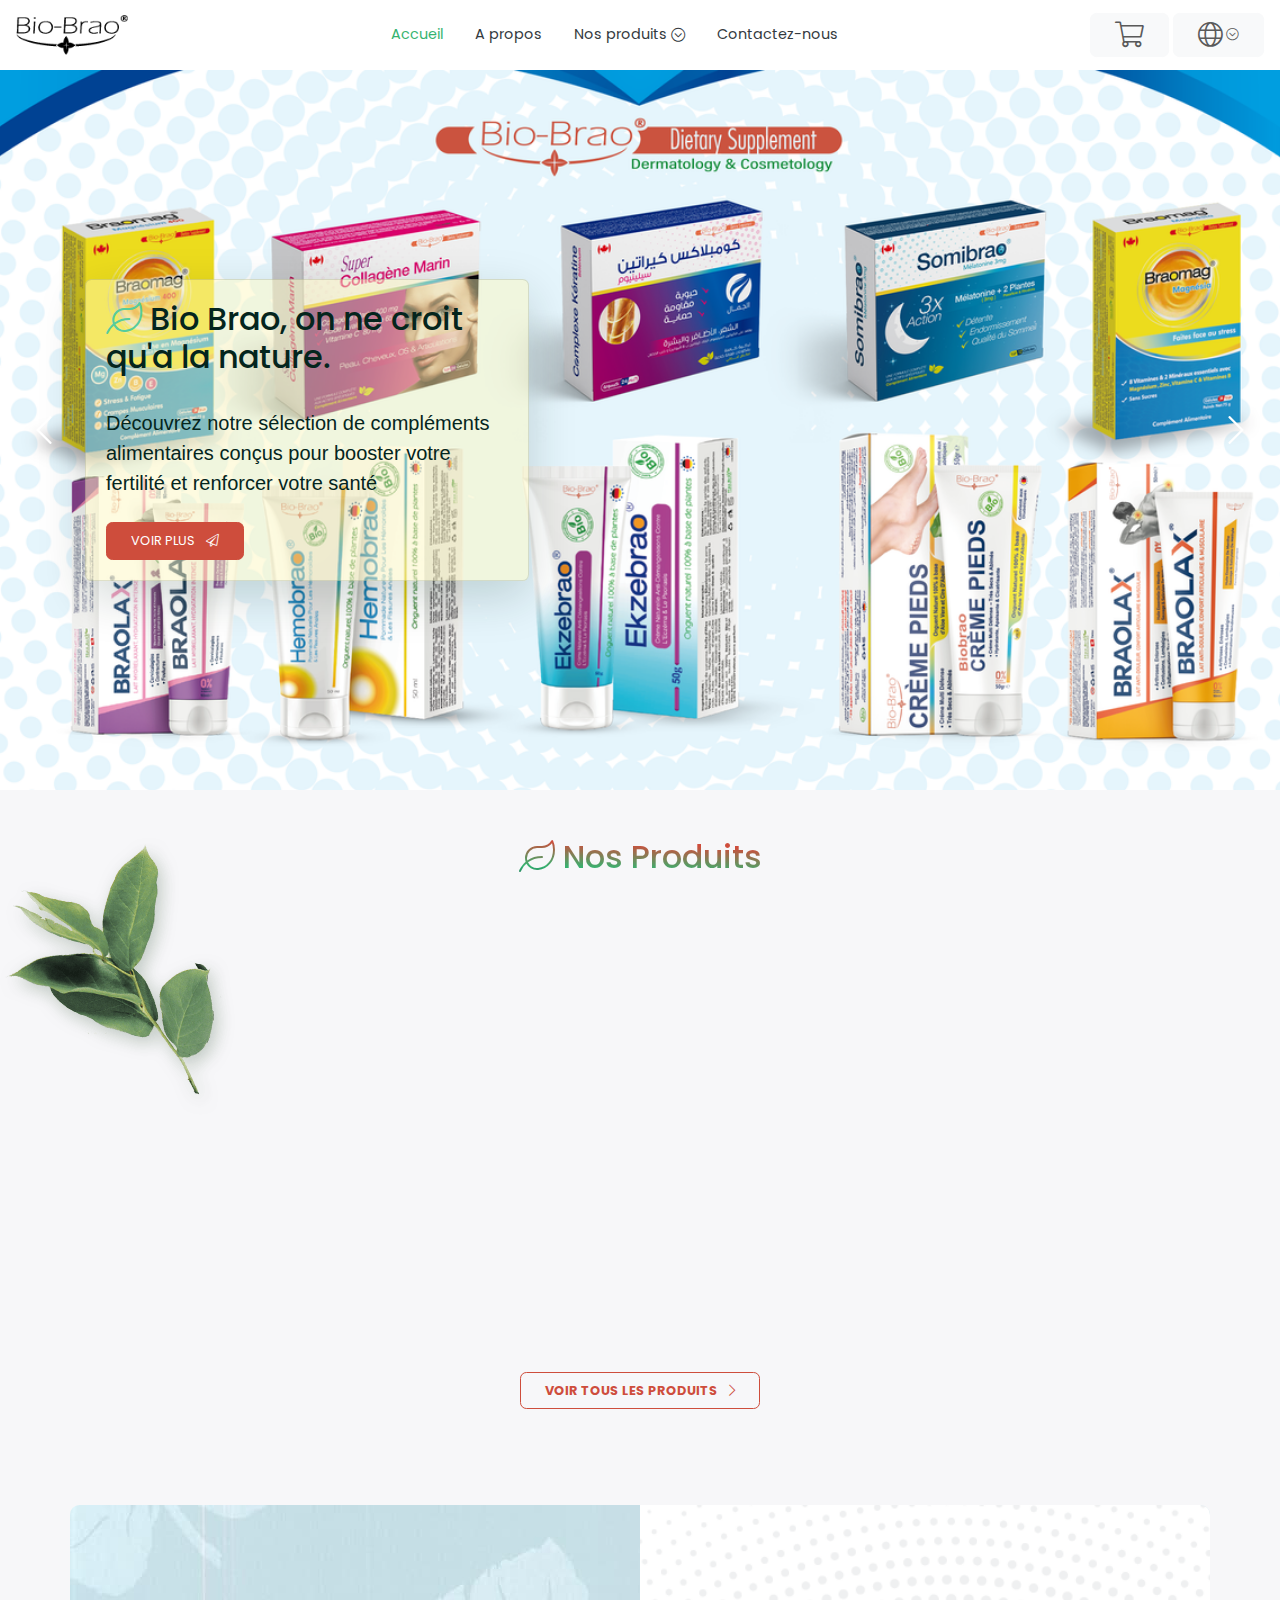
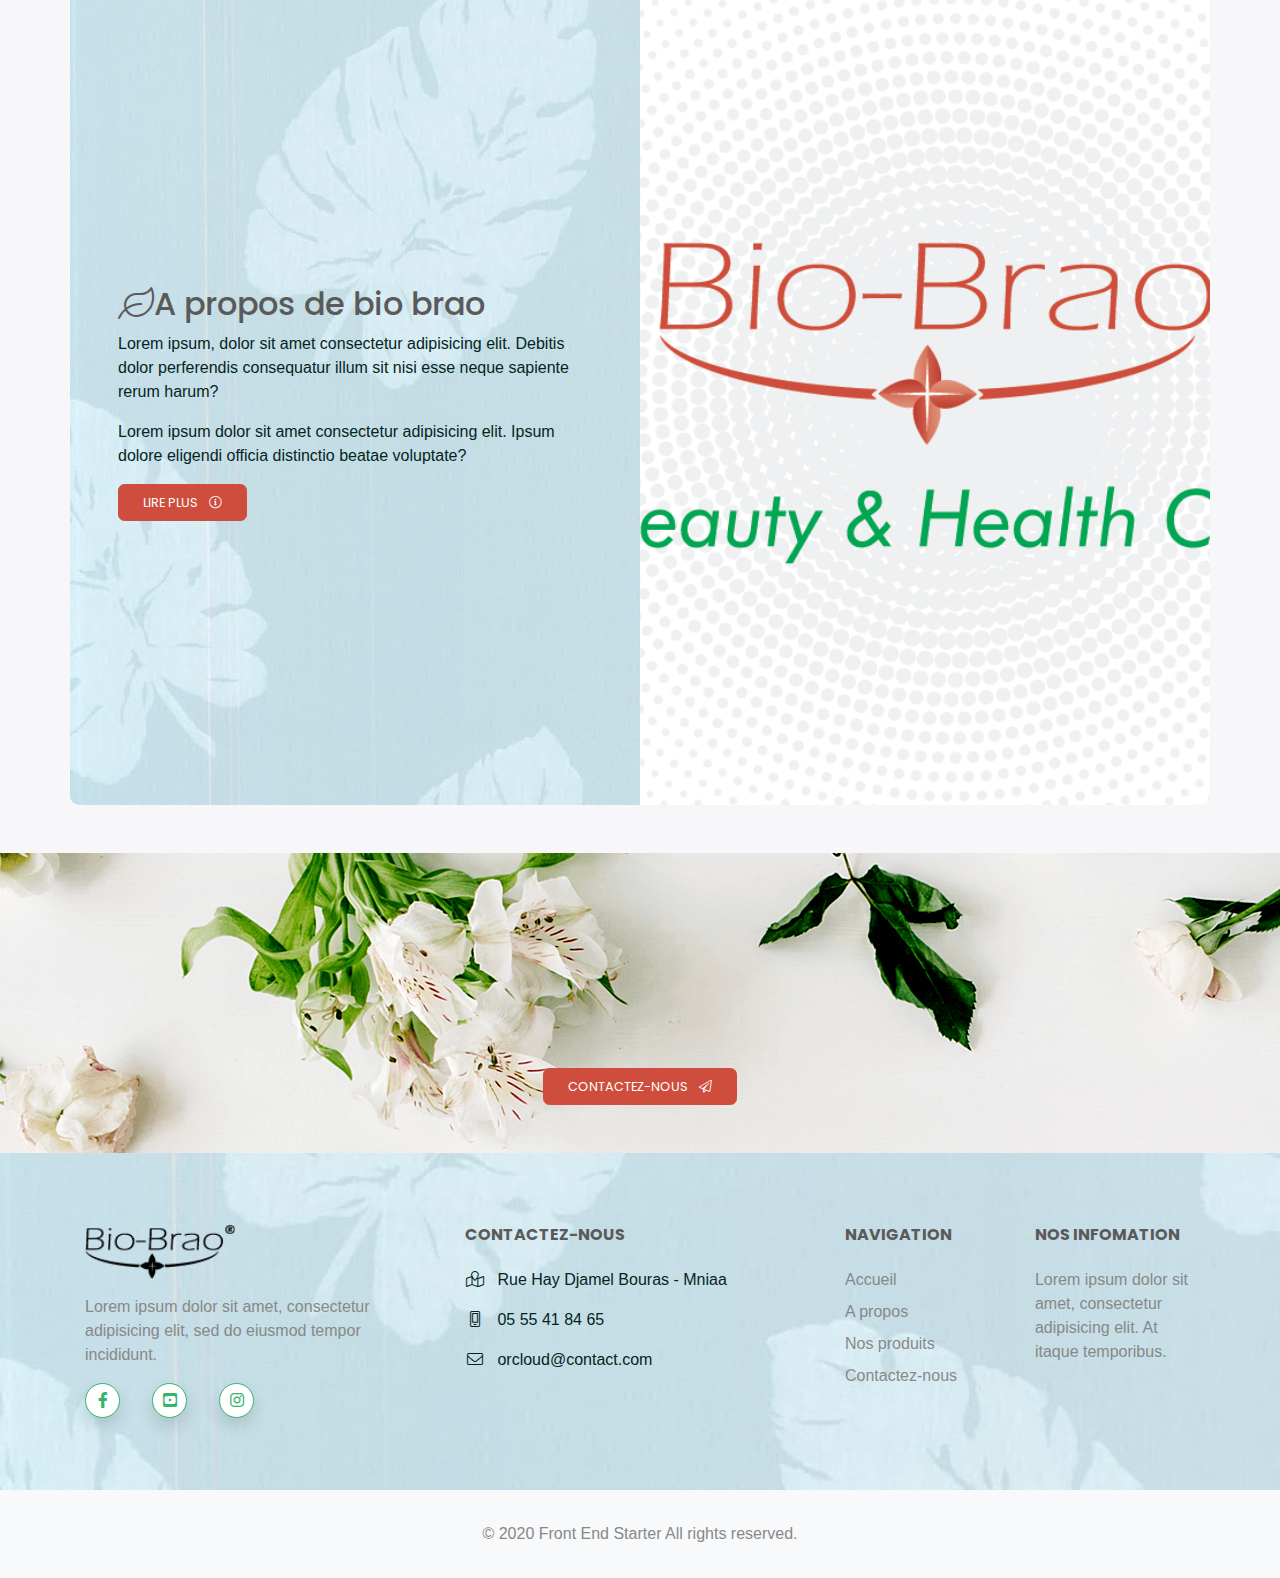
==== commit 5b8567ec: "up" ====
--- a/index.html
+++ b/index.html
@@ -1,448 +1,404 @@
 <html lang="fr">
-  <head>
+
+<head>
     <meta charset="utf-8" />
     <title>Bio-brao</title>
     <meta name="description" content="" />
     <meta name="viewport" content="width=device-width, initial-scale=1.0" />
 
-  <link href="/styles.css" rel="stylesheet"></head>
-  <body>
-    <!--[if IE]>
-<div class="p-3 bg-light">
-  <div class="container">
-    <p class="mb-0 browserupgrade">
-      You are using an <strong>outdated</strong> browser.
-      Please <a href="https://browsehappy.com/">upgrade your browser</a> to improve your experience and security.
-    </p>
-  </div>
-</div>
-<![endif]-->
+    <link href="/styles.css" rel="stylesheet">
+</head>
+
+<body>
+
 
 
     <main>
-      <header>
-
-  <nav id="navbar" class="navbar navbar-expand-md navbar-light bg-white">
-    <div id="drawer-toggler" class="mr-3 d-block d-md-none text-capitalize">
-      <i class="fas fa-bars"></i>
-    </div>
-    <a class='navbar-brand' href='/'>
-      <img height="40" src="images/logo.png" alt="" />
-    </a>
-
-    <div class="collapse navbar-collapse mx-auto">
-      <ul class="navbar-nav mx-auto">
-        <li class="nav-item p-2 active">
-          <a class='nav-link text-secondary' href='/'>Accueil <span class="sr-only">(current)</span></a
-          >
-        </li>
-
-        <li class="nav-item p-2">
-          <a class='nav-link text-dark' href='/about.html'>A propos </a>
-        </li>
-        <li class="nav-item p-2">
-          <a class='nav-link text-dark' href='/archive.html'>Nos produits</a>
-        </li>
-        <li class="nav-item p-2">
-          <a class='nav-link text-dark' href='/contact.html'>Contactez-nous</a
-          >
-        </li>
-      </ul>
-      <div class="mx-1">
-        <a
-          class="btn btn-light "
-          type="button"
-          id="dropdownMenuButton"
-          data-toggle="dropdown"
-          aria-haspopup="true"
-          aria-expanded="false"
-        >
-        <i class="fal fa-shopping-cart fa-2x"></i>                 </a>
-        
-      </div>
-      <div class=" ">
-        <div class="dropdown ">
-          <button
-            class="btn btn-light dropdown-toggle"
-            type="button"
-            id="dropdownMenuButton"
-            data-toggle="dropdown"
-            aria-haspopup="true"
-            aria-expanded="false"
-          >
-            <i class="fal fa-globe fa-2x"></i>
-          </button>
-          <div class="dropdown-menu" aria-labelledby="dropdownMenuButton">
-            <a class="dropdown-item" href="#">Anglais</a>
-            <a class="dropdown-item" href="#">Arabe</a>
-          </div>
-        </div>
-       
-      </div>
-    </div>
-  </nav>
-
-  <aside class="drawer shadow-lg d-flex flex-column">
-    <div class="drawer__logo p-5 bg-white text-center">
-      Logo
-    </div>
-    <nav class="">
-      <ul class="flex-column list-unstyled">
-        <li class="px-3 py-2">
-          <a class='text-dark text-decoration-none d-block w-100 text-capitalize' href='/'>Accueil</a
-          >
-        </li>
-        <li class="px-3 py-2">
-          <a class='text-dark text-decoration-none d-block w-100 text-capitalize' href='/about'>a propos</a
-          >
-        </li>
-        <li class="px-3 py-2">
-          <a class='text-dark text-decoration-none d-block w-100 text-capitalize' href='/archive'>nos produits</a
-          >
-        </li>
-        <li class="px-3 py-2">
-          <a class='text-dark text-decoration-none d-block w-100 text-capitalize' href='/contact'>contactez-nous</a
-          >
-        </li>
-      </ul>
-    </nav>
-    <div class="text-center drawer__copyrights position-relative flex-grow-1">
-      <small class="text-muted position-absolute w-100 py-4 bg-white"
-        >Sur les nuages d'ORCLOUD</small
-      >
-    </div>
-  </aside>
-
-  <nav
-    class="fixed-bottom d-flex d-md-none bg-white justify-content-around py-3 shadow-lg"
-  >
-    <a class='d-inline-flex flex-column align-items-center text-dark text-capitalize text-decoration-none' href='/'>
-      <i class="fal fa-home"></i>
-      <small>Accueil</small>
-    </a>
-    <a class='d-inline-flex flex-column align-items-center text-dark text-capitalize text-decoration-none' href='/about'>
-      <i class="fal fa-info-square"></i>
-      <small>a propos</small>
-    </a>
-
-    <a
-      href="#"
-      class="d-inline-flex flex-column align-items-center text-dark text-capitalize text-decoration-none"
-    >
-      <i class="fal fa-shopping-basket"></i>
-      <small>nos produits</small>
-    </a>
-    <a
-      href="#"
-      class="d-inline-flex flex-column align-items-center text-dark text-capitalize text-decoration-none"
-    >
-      <i class="fal fa-paper-plane"></i>
-      <small>Contact</small>
-    </a>
-  </nav>
-
-  <div class="body-overlay fixed-top h-100 w-100"></div>
-</header>
-
-      <div id="main-slider">
-        <div
-          style="
+        <header>
+
+            <nav id="navbar" class="navbar navbar-expand-md navbar-light bg-white">
+                <div id="drawer-toggler" class="mr-3 d-block d-md-none text-capitalize">
+                    <i class="fas fa-bars"></i>
+                </div>
+                <a class='navbar-brand' href='/'>
+                    <img height="40" src="images/logo.png" alt="" />
+                </a>
+
+                <div class="collapse navbar-collapse mx-auto">
+                    <ul class="navbar-nav mx-auto">
+                        <li class="nav-item p-2 active">
+                            <a class='nav-link text-secondary' href='/'>Accueil <span
+                                    class="sr-only">(current)</span></a>
+                        </li>
+
+                        <li class="nav-item p-2">
+                            <a class='nav-link text-dark' href='/about.html'>A propos </a>
+                        </li>
+                        <li class="nav-item p-2 dropdown">
+                          <a class='nav-link text-dark dropdown-toggle'  type="button"
+                          id="dropdownMenuButton" href='/archive.html'>Nos produits</a>
+                          <ul class="dropdown-menu" aria-labelledby="dropdownMenuButton">
+                            <li><a class="dropdown-item" href="/archive.html">Gamme Générale</a></li>
+                            <li><a class="dropdown-item" href="/archive.html">Gamme Gynéco</a></li>
+                            <li><a class="dropdown-item" href="/archive.html">Gamme ROR</a></li>
+                            <li><a class="dropdown-item" href="/archive.html">Gamme Gastro</a></li>
+                            <li><a class="dropdown-item" href="/archive.html">Gamme Cardio-Métabolisme</a></li>
+                            <li><a class="dropdown-item" href="/archive.html">Gamme Immuno-Respiratoire</a></li>
+                            <li><a class="dropdown-item" href="/archive.html">gamme Pédiatrique</a></li>
+                          
+                          </ul>
+  
+                      </li>
+                        <li class="nav-item p-2">
+                            <a class='nav-link text-dark' href='/contact.html'>Contactez-nous</a>
+                        </li>
+                    </ul>
+                    <div class="mx-1">
+                        <a class="btn btn-light " type="button" href="/checkout.html"
+                            aria-haspopup="true" aria-expanded="false">
+                            <i class="fal fa-shopping-cart fa-2x"></i> </a>
+
+                    </div>
+                    <div class=" ">
+                        <div class="dropdown ">
+                            <button class="btn btn-light dropdown-toggle" type="button" id="dropdownMenuButton"
+                                data-toggle="dropdown" aria-haspopup="true" aria-expanded="false">
+                                <i class="fal fa-globe fa-2x"></i>
+                            </button>
+                            <div class="dropdown-menu" aria-labelledby="dropdownMenuButton">
+                                <a class="dropdown-item" href="#">Anglais</a>
+                                <a class="dropdown-item" href="#">Arabe</a>
+                            </div>
+                        </div>
+
+                    </div>
+                </div>
+            </nav>
+
+            <aside class="drawer shadow-lg d-flex flex-column">
+                <div class="drawer__logo p-5 bg-white text-center">
+                    Logo
+                </div>
+                <nav class="">
+                    <ul class="flex-column list-unstyled">
+                        <li class="px-3 py-2">
+                            <a class='text-dark text-decoration-none d-block w-100 text-capitalize'
+                                href='/'>Accueil</a>
+                        </li>
+                        <li class="px-3 py-2">
+                            <a class='text-dark text-decoration-none d-block w-100 text-capitalize' href='/about'>a
+                                propos</a>
+                        </li>
+                        <li class="px-3 py-2">
+                            <a class='text-dark text-decoration-none d-block w-100 text-capitalize' href='/archive'>nos
+                                produits</a>
+                        </li>
+                        <li class="px-3 py-2">
+                            <a class='text-dark text-decoration-none d-block w-100 text-capitalize'
+                                href='/contact'>contactez-nous</a>
+                        </li>
+                    </ul>
+                </nav>
+                <div class="text-center drawer__copyrights position-relative flex-grow-1">
+                    <small class="text-muted position-absolute w-100 py-4 bg-white">Sur les nuages d'ORCLOUD</small>
+                </div>
+            </aside>
+
+            <nav class="fixed-bottom d-flex d-md-none bg-white justify-content-around py-3 shadow-lg">
+                <a class='d-inline-flex flex-column align-items-center text-dark text-capitalize text-decoration-none'
+                    href='/'>
+                    <i class="fal fa-home"></i>
+                    <small>Accueil</small>
+                </a>
+                <a class='d-inline-flex flex-column align-items-center text-dark text-capitalize text-decoration-none'
+                    href='/about'>
+                    <i class="fal fa-info-square"></i>
+                    <small>a propos</small>
+                </a>
+
+                <a href="#"
+                    class="d-inline-flex flex-column align-items-center text-dark text-capitalize text-decoration-none">
+                    <i class="fal fa-shopping-basket"></i>
+                    <small>nos produits</small>
+                </a>
+                <a href="#"
+                    class="d-inline-flex flex-column align-items-center text-dark text-capitalize text-decoration-none">
+                    <i class="fal fa-paper-plane"></i>
+                    <small>Contact</small>
+                </a>
+            </nav>
+
+            <div class="body-overlay fixed-top h-100 w-100"></div>
+        </header>
+
+        <div id="main-slider">
+            <div style="
             background-image: url('images/couverture.png');
           "
-          class="slide position-relative"
-        >
-          <div class="container">
-            <div class="slide__content">
-              <div>
-                <div class="card card-body shadow-lg bg-warning">
-                  <h2 data-animation-in="fadeIn">
-                    <i class="fal fa-leaf text-success"></i> Bio Brao, on ne croit qu'a la nature.
-                  </h2>
-                  <p class="lead my-4" data-animation-in="fadeInUp">
-                    Découvrez notre sélection de compléments alimentaires conçus pour booster votre fertilité et renforcer votre santé 
-                  </p>
-                  <a
-                    href="#"
-                    data-animation-in="fadeInUp"
-                    class="btn btn-primary text-uppercase align-self-md-start"
-                  >
-                    Voir plus <i class="fal ml-2 fa-paper-plane"></i>
-                  </a>
-                </div>
-              </div>
-            </div>
-          </div>
-        </div>
-        <div
-          style="
+                class="slide position-relative">
+                <div class="container">
+                    <div class="slide__content">
+                        <div>
+                            <div class="card card-body shadow-lg bg-warning">
+                                <h2 data-animation-in="fadeIn">
+                                    <i class="fal fa-leaf text-success"></i> Bio Brao, on ne croit qu'a la nature.
+                                </h2>
+                                <p class="lead my-4" data-animation-in="fadeInUp">
+                                    Découvrez notre sélection de compléments alimentaires conçus pour booster votre
+                                    fertilité et renforcer votre santé
+                                </p>
+                                <a href="#" data-animation-in="fadeInUp"
+                                    class="btn btn-primary text-uppercase align-self-md-start">
+                                    Voir plus <i class="fal ml-2 fa-paper-plane"></i>
+                                </a>
+                            </div>
+                        </div>
+                    </div>
+                </div>
+            </div>
+            <div style="
             background-image: url('images/slide2.jpg');
           "
-          class="slide position-relative"
-        >
-          <div class="container">
-            <div class="slide__content">
-              <div>
-                <div class="card card-body shadow-lg bg-warning">
-                  <h2 data-animation-in="fadeIn">
-                    <i class="fal fa-leaf text-success"></i> Lorem ipsum dolor
-                    sit.
-                  </h2>
-                  <p class="lead my-4" data-animation-in="fadeInUp">
-                    Lorem ipsum dolor sit amet consectetur adipisicing elit.
-                    Laborum sint molestias, rem sunt amet molestiae.
-                  </p>
-                  <a
-                    href="#"
-                    data-animation-in="fadeInUp"
-                    class="btn btn-primary text-uppercase align-self-md-start"
-                  >
-                    contact us <i class="fal ml-2 fa-paper-plane"></i>
-                  </a>
-                </div>
-              </div>
-            </div>
-          </div>
+                class="slide position-relative">
+                <div class="container">
+                    <div class="slide__content">
+                        <div>
+                            <div class="card card-body shadow-lg bg-warning">
+                                <h2 data-animation-in="fadeIn">
+                                    <i class="fal fa-leaf text-success"></i> Lorem ipsum dolor
+                                    sit.
+                                </h2>
+                                <p class="lead my-4" data-animation-in="fadeInUp">
+                                    Lorem ipsum dolor sit amet consectetur adipisicing elit.
+                                    Laborum sint molestias, rem sunt amet molestiae.
+                                </p>
+                                <a href="#" data-animation-in="fadeInUp"
+                                    class="btn btn-primary text-uppercase align-self-md-start">
+                                    contact us <i class="fal ml-2 fa-paper-plane"></i>
+                                </a>
+                            </div>
+                        </div>
+                    </div>
+                </div>
+            </div>
         </div>
-      </div>
-
-       <!--PRODUCTS START-->
-       <section class="products-section py-5 position-relative">
-        <img src="images/mint.png" class="position-absolute" alt="" />
-
-        <div class="container">
-          <h2 class="text-center mb-5 heading">
-            <i class="fal fa-leaf"></i> Nos Produits
-          </h2>
-
-          <div class="row mb-5">
-            <div class="col-md-4">
-              <div
-                style="
+
+        <!--PRODUCTS START-->
+        <section class="products-section py-5 position-relative">
+            <img src="images/mint.png" class="position-absolute" alt="" />
+
+            <div class="container">
+                <h2 class="text-center mb-5 heading">
+                    <i class="fal fa-leaf"></i> Nos Produits
+                </h2>
+
+                <div class="row mb-5">
+                    <div class="col-md-4">
+                        <div style="
                   background-image: url('images/zinc.png');
                 "
-                class="border rounded bg-white product-card wow fadeIn mb-5 mb-md-0 position-relative"
-                data-wow-delay="0.5s"
-              >
-              <div class="card card-body m-3 shadow-lg " style="background-color:#ce4d3c ;">
-                <h4 class="heading text-center" style="color: white !important">
-                    Zinc +
-                  </h4>
-                </div>
-
-                <a class='btn btn-primary text-uppercase product-card__btn position-absolute' href='/product'>
-                  voir  <i class="fal fa-chevron-circle-right ml-2"></i>
-                </a>
-              </div>
-            </div>
-            <div class="col-md-4">
-              <div
-                style="
+                            class="border rounded bg-white product-card wow fadeIn mb-5 mb-md-0 position-relative"
+                            data-wow-delay="0.5s">
+                            <div class="card card-body m-3 shadow-lg " style="background-color:#ce4d3c ;">
+                                <h4 class="heading text-center" style="color: white !important">
+                                    Zinc +
+                                </h4>
+                            </div>
+
+                            <a class='btn btn-primary text-uppercase product-card__btn position-absolute'
+                                href='/product'>
+                                voir <i class="fal fa-chevron-circle-right ml-2"></i>
+                            </a>
+                        </div>
+                    </div>
+                    <div class="col-md-4">
+                        <div style="
                   background-image: url('images/oil.png');
                 "
-                class="border rounded bg-white product-card wow fadeIn mb-5 mb-md-0 position-relative"
-                data-wow-delay="0.9s"
-              >
-              <div class="card card-body m-3 shadow-lg " style="background-color:#ce4d3c ;">
-                <h4 class="heading text-center" style="color: white !important">
-                   Castor Oil
-                  </h4>
-                </div>
-
-                <a class='btn btn-primary text-uppercase product-card__btn position-absolute' href='/product'>
-                  voir  <i class="fal fa-chevron-circle-right ml-2"></i>
-                </a>
-              </div>
-            </div>
-            <div class="col-md-4">
-              <div
-                style="
+                            class="border rounded bg-white product-card wow fadeIn mb-5 mb-md-0 position-relative"
+                            data-wow-delay="0.9s">
+                            <div class="card card-body m-3 shadow-lg " style="background-color:#ce4d3c ;">
+                                <h4 class="heading text-center" style="color: white !important">
+                                    Castor Oil
+                                </h4>
+                            </div>
+
+                            <a class='btn btn-primary text-uppercase product-card__btn position-absolute'
+                                href='/product'>
+                                voir <i class="fal fa-chevron-circle-right ml-2"></i>
+                            </a>
+                        </div>
+                    </div>
+                    <div class="col-md-4">
+                        <div style="
                   background-image: url('images/hembrao.png');
                 "
-                class="border rounded bg-white product-card wow fadeIn mb-5 mb-md-0 position-relative"
-                data-wow-delay="1.2s"
-              >
-                <div class="card card-body m-3 shadow-lg " style="background-color:#ce4d3c ;">
-                  <h4 class="heading text-center" style="color: white !important">
-                    Hemobrao
-                  </h4>
-                </div>
-
-                <a class='btn btn-primary text-uppercase product-card__btn position-absolute' href='/product'>
-                  voir <i class="fal fa-chevron-circle-right ml-2"></i>
-                </a>
-              </div>
-            </div>
-          </div>
-
-          <div class="text-center mt-5">
-            <a class='text-uppercase font-weight-bold btn btn-outline-primary' href='/archive'>Voir tout les produits <i class="fal fa-chevron-right ml-2"></i
-            ></a>
-          </div>
-        </div>
-        <!-- <img
+                            class="border rounded bg-white product-card wow fadeIn mb-5 mb-md-0 position-relative"
+                            data-wow-delay="1.2s">
+                            <div class="card card-body m-3 shadow-lg " style="background-color:#ce4d3c ;">
+                                <h4 class="heading text-center" style="color: white !important">
+                                    Hemobrao
+                                </h4>
+                            </div>
+
+                            <a class='btn btn-primary text-uppercase product-card__btn position-absolute'
+                                href='/product'>
+                                voir <i class="fal fa-chevron-circle-right ml-2"></i>
+                            </a>
+                        </div>
+                    </div>
+                </div>
+
+                <div class="text-center mt-5">
+                    <a class='text-uppercase font-weight-bold btn btn-outline-primary' href='/archive.html'>Voir tous
+                        les produits <i class="fal fa-chevron-right ml-2"></i></a>
+                </div>
+            </div>
+            <!-- <img
           class="products-section__rose"
           src="images/rose-23.png"
           class="position-absolute"
           alt=""
         /> -->
-      </section>
-      <!--PRODUCTS END-->
-
-      <!--ABOUT START-->
-
-      <section class="about-section py-5">
-        <div class="container px-0 rounded-lg overflow-hidden">
-          <div class="row no-gutters h-100 equal">
-            <div class="col-md-6 py-5">
-              <div class="h-100 d-flex flex-column p-5 justify-content-center">
-                <h2><i class="fal fa-leaf"></i>A propos de bio brao</h2>
-                <p>
-                  Lorem ipsum, dolor sit amet consectetur adipisicing elit.
-                  Debitis dolor perferendis consequatur illum sit nisi esse
-                  neque sapiente rerum harum?
+        </section>
+        <!--PRODUCTS END-->
+
+        <!--ABOUT START-->
+
+        <section class="about-section py-5">
+            <div class="container px-0 rounded-lg overflow-hidden">
+                <div class="row no-gutters h-100 equal">
+                    <div class="col-md-6 py-5">
+                        <div class="h-100 d-flex flex-column p-5 justify-content-center">
+                            <h2><i class="fal fa-leaf"></i>A propos de bio brao</h2>
+                            <p>
+                                Lorem ipsum, dolor sit amet consectetur adipisicing elit.
+                                Debitis dolor perferendis consequatur illum sit nisi esse
+                                neque sapiente rerum harum?
+                            </p>
+                            <p>
+                                Lorem ipsum dolor sit amet consectetur adipisicing elit. Ipsum
+                                dolore eligendi officia distinctio beatae voluptate?
+                            </p>
+                            <a href="#" class="btn btn-primary text-uppercase align-self-md-start">
+                                Lire plus <i class="fal ml-2 fa-info-circle"></i>
+                            </a>
+                        </div>
+                    </div>
+                    <div class="col-md-6">
+                        <div class="about-section__image h-100"></div>
+                    </div>
+                </div>
+            </div>
+        </section>
+        <!--ABOUT END-->
+
+
+
+        <!--CTA END-->
+        <section class="cta py-5">
+            <div class="container">
+                <div class="row">
+                    <div class="col-md-2"></div>
+                    <div class="col-md-8">
+                        <div class="text-center">
+                            <div class="mb-4">
+                                <div class="card card-body wow fadeInUp">
+                                    <h4>Contactez-nous maintenant</h4>
+                                    <p>
+                                        Lorem ipsum dolor sit amet consectetur adipisicing elit.
+                                        Animi, incidunt eveniet praesentium perspiciatis nisi
+                                        eligendi.
+                                    </p>
+                                </div>
+                            </div>
+                            <div>
+                                <a href="#" class="btn btn-primary text-uppercase align-self-md-start">
+                                    contactez-nous <i class="fal ml-2 fa-paper-plane"></i>
+                                </a>
+                            </div>
+                        </div>
+                    </div>
+                    <div class="col-md-2"></div>
+                </div>
+            </div>
+        </section>
+        <!--CTA END-->
+    </main>
+
+    <footer class="footer">
+        <div class="container py-5">
+            <div class="row py-4">
+                <div class="col-lg-4 col-md-6 mb-4 mb-lg-0">
+                    <img width="150" width="auto" src="images/logo.png" alt="" class="mb-3" />
+                    <p class="text-muted">
+                        Lorem ipsum dolor sit amet, consectetur adipisicing elit, sed do
+                        eiusmod tempor incididunt.
+                    </p>
+                    <div class="d-flex justify-content-start align-items-center">
+                        <a href="#" target="_blank"
+                            class="ml-0 mr-3 border border-secondary text-decoration-none rounded-circle shadow social-media-bullet d-flex align-items-center justify-content-center bg-white">
+                            <i class="fab fa-facebook-f text-secondary"></i>
+                        </a>
+                        <a href="#" target="_blank"
+                            class="mx-3 border border-secondary text-decoration-none rounded-circle shadow social-media-bullet d-flex align-items-center justify-content-center bg-white">
+                            <i class="fab fa-youtube-square text-secondary"></i>
+                        </a>
+                        <a href="#" target="_blank"
+                            class="mx-3 border border-secondary text-decoration-none rounded-circle shadow social-media-bullet d-flex align-items-center justify-content-center bg-white">
+                            <i class="fab fa-instagram text-secondary"></i>
+                        </a>
+                    </div>
+                </div>
+                <div class="col-lg-4 col-md-6 mb-4 mb-lg-0">
+                    <h6 class="text-uppercase font-weight-bold mb-4">contactez-nous</h6>
+                    <p>
+                        <i class="fal fa-fw mr-2 fa-map-marked"></i>
+                        <span>Rue Hay Djamel Bouras - Mniaa</span>
+                    </p>
+                    <p>
+                        <i class="fal fa-fw mr-2 fa-mobile-android-alt"></i>
+                        <span>05 55 41 84 65</span>
+                    </p>
+                    <p>
+                        <i class="fal fa-fw mr-2 fa-envelope"></i>
+                        <span>orcloud@contact.com</span>
+                    </p>
+                </div>
+                <div class="col-lg-2 col-md-6 mb-4 mb-lg-0">
+                    <h6 class="text-uppercase font-weight-bold mb-4">Navigation</h6>
+                    <ul class="list-unstyled mb-0">
+                        <li class="mb-2"><a href="#" class="text-muted">Accueil</a></li>
+                        <li class="mb-2"><a href="#" class="text-muted">A propos</a></li>
+                        <li class="mb-2"><a href="#" class="text-muted">Nos produits</a></li>
+                        <li class="mb-2">
+                            <a href="#" class="text-muted">Contactez-nous</a>
+                        </li>
+                    </ul>
+                </div>
+                <div class="col-lg-2 col-md-6 mb-lg-0">
+                    <h6 class="text-uppercase font-weight-bold mb-4">nos infomation</h6>
+                    <p class="text-muted mb-4">
+                        Lorem ipsum dolor sit amet, consectetur adipisicing elit. At itaque
+                        temporibus.
+                    </p>
+                </div>
+            </div>
+        </div>
+
+        <!-- Copyrights -->
+        <div class="bg-light py-4">
+            <div class="container text-center">
+                <p class="text-muted mb-0 py-2">
+                    © 2020 Front End Starter All rights reserved.
                 </p>
-                <p>
-                  Lorem ipsum dolor sit amet consectetur adipisicing elit. Ipsum
-                  dolore eligendi officia distinctio beatae voluptate?
-                </p>
-                <a
-                  href="#"
-                  class="btn btn-primary text-uppercase align-self-md-start"
-                >
-                  Lire plus <i class="fal ml-2 fa-info-circle"></i>
-                </a>
-              </div>
-            </div>
-            <div class="col-md-6">
-              <div class="about-section__image h-100"></div>
-            </div>
-          </div>
+            </div>
         </div>
-      </section>
-      <!--ABOUT END-->
-     
-
-     
-      <!--CTA END-->
-      <section class="cta py-5">
-        <div class="container">
-          <div class="row">
-            <div class="col-md-2"></div>
-            <div class="col-md-8">
-              <div class="text-center">
-                <div class="mb-4">
-                  <div class="card card-body wow fadeInUp">
-                    <h4>Contactez-nous maintenant</h4>
-                    <p>
-                      Lorem ipsum dolor sit amet consectetur adipisicing elit.
-                      Animi, incidunt eveniet praesentium perspiciatis nisi
-                      eligendi.
-                    </p>
-                  </div>
-                </div>
-                <div>
-                  <a
-                    href="#"
-                    class="btn btn-primary text-uppercase align-self-md-start"
-                  >
-                    contactez-nous <i class="fal ml-2 fa-paper-plane"></i>
-                  </a>
-                </div>
-              </div>
-            </div>
-            <div class="col-md-2"></div>
-          </div>
-        </div>
-      </section>
-      <!--CTA END-->
-    </main>
-
-    <footer class="footer">
-  <div class="container py-5">
-    <div class="row py-4">
-      <div class="col-lg-4 col-md-6 mb-4 mb-lg-0">
-        <img
-          width="150"
-          width="auto"
-          src="images/logo.png"
-          alt=""
-          class="mb-3"
-        />
-        <p class="text-muted">
-          Lorem ipsum dolor sit amet, consectetur adipisicing elit, sed do
-          eiusmod tempor incididunt.
-        </p>
-        <div class="d-flex justify-content-start align-items-center">
-          <a
-            href="#"
-            target="_blank"
-            class="ml-0 mr-3 border border-secondary text-decoration-none rounded-circle shadow social-media-bullet d-flex align-items-center justify-content-center bg-white"
-          >
-            <i class="fab fa-facebook-f text-secondary"></i>
-          </a>
-          <a
-            href="#"
-            target="_blank"
-            class="mx-3 border border-secondary text-decoration-none rounded-circle shadow social-media-bullet d-flex align-items-center justify-content-center bg-white"
-          >
-            <i class="fab fa-youtube-square text-secondary"></i>
-          </a>
-          <a
-            href="#"
-            target="_blank"
-            class="mx-3 border border-secondary text-decoration-none rounded-circle shadow social-media-bullet d-flex align-items-center justify-content-center bg-white"
-          >
-            <i class="fab fa-instagram text-secondary"></i>
-          </a>
-        </div>
-      </div>
-      <div class="col-lg-4 col-md-6 mb-4 mb-lg-0">
-        <h6 class="text-uppercase font-weight-bold mb-4">contactez-nous</h6>
-        <p>
-          <i class="fal fa-fw mr-2 fa-map-marked"></i>
-          <span>Rue Hay Djamel Bouras - Mniaa</span>
-        </p>
-        <p>
-          <i class="fal fa-fw mr-2 fa-mobile-android-alt"></i>
-          <span>05 55 41 84 65</span>
-        </p>
-        <p>
-          <i class="fal fa-fw mr-2 fa-envelope"></i>
-          <span>orcloud@contact.com</span>
-        </p>
-      </div>
-      <div class="col-lg-2 col-md-6 mb-4 mb-lg-0">
-        <h6 class="text-uppercase font-weight-bold mb-4">Navigation</h6>
-        <ul class="list-unstyled mb-0">
-          <li class="mb-2"><a href="#" class="text-muted">Accueil</a></li>
-          <li class="mb-2"><a href="#" class="text-muted">A propos</a></li>
-          <li class="mb-2"><a href="#" class="text-muted">Nos produits</a></li>
-          <li class="mb-2">
-            <a href="#" class="text-muted">Contactez-nous</a>
-          </li>
-        </ul>
-      </div>
-      <div class="col-lg-2 col-md-6 mb-lg-0">
-        <h6 class="text-uppercase font-weight-bold mb-4">nos infomation</h6>
-        <p class="text-muted mb-4">
-          Lorem ipsum dolor sit amet, consectetur adipisicing elit. At itaque
-          temporibus.
-        </p>
-      </div>
-    </div>
-  </div>
-
-  <!-- Copyrights -->
-  <div class="bg-light py-4">
-    <div class="container text-center">
-      <p class="text-muted mb-0 py-2">
-        © 2020 Front End Starter All rights reserved.
-      </p>
-    </div>
-  </div>
-</footer>
-
-<!-- End -->
-
-  <script type="text/javascript" src="/index.bundle.js"></script></body>
-</html>+    </footer>
+
+    <!-- End -->
+
+    <script type="text/javascript" src="/index.bundle.js"></script>
+</body>
+
+</html>
--- a/styles.css
+++ b/styles.css
@@ -8,7 +8,8 @@
  * Licensed under the MIT license - http://opensource.org/licenses/MIT
  *
  * Copyright (c) 2018 Daniel Eden
- */@-webkit-keyframes bounce{from,to{-webkit-animation-timing-function:cubic-bezier(0.215, 0.61, 0.355, 1);animation-timing-function:cubic-bezier(0.215, 0.61, 0.355, 1);-webkit-transform:translate3d(0, 0, 0);transform:translate3d(0, 0, 0)}}@keyframes bounce{from,20%,53%,80%,to{-webkit-animation-timing-function:cubic-bezier(0.215, 0.61, 0.355, 1);animation-timing-function:cubic-bezier(0.215, 0.61, 0.355, 1);-webkit-transform:translate3d(0, 0, 0);transform:translate3d(0, 0, 0)}40%,43%{-webkit-animation-timing-function:cubic-bezier(0.755, 0.05, 0.855, 0.06);animation-timing-function:cubic-bezier(0.755, 0.05, 0.855, 0.06);-webkit-transform:translate3d(0, -30px, 0);transform:translate3d(0, -30px, 0)}70%{-webkit-animation-timing-function:cubic-bezier(0.755, 0.05, 0.855, 0.06);animation-timing-function:cubic-bezier(0.755, 0.05, 0.855, 0.06);-webkit-transform:translate3d(0, -15px, 0);transform:translate3d(0, -15px, 0)}90%{-webkit-transform:translate3d(0, -4px, 0);transform:translate3d(0, -4px, 0)}}@-webkit-keyframes flash{from,to{opacity:1}}@keyframes flash{from,50%,to{opacity:1}25%,75%{opacity:0}}@-webkit-keyframes pulse{from{-webkit-transform:scale3d(1, 1, 1);transform:scale3d(1, 1, 1)}to{-webkit-transform:scale3d(1, 1, 1);transform:scale3d(1, 1, 1)}}@keyframes pulse{from{-webkit-transform:scale3d(1, 1, 1);transform:scale3d(1, 1, 1)}50%{-webkit-transform:scale3d(1.05, 1.05, 1.05);transform:scale3d(1.05, 1.05, 1.05)}to{-webkit-transform:scale3d(1, 1, 1);transform:scale3d(1, 1, 1)}}@-webkit-keyframes rubberBand{from{-webkit-transform:scale3d(1, 1, 1);transform:scale3d(1, 1, 1)}to{-webkit-transform:scale3d(1, 1, 1);transform:scale3d(1, 1, 1)}}@keyframes rubberBand{from{-webkit-transform:scale3d(1, 1, 1);transform:scale3d(1, 1, 1)}30%{-webkit-transform:scale3d(1.25, 0.75, 1);transform:scale3d(1.25, 0.75, 1)}40%{-webkit-transform:scale3d(0.75, 1.25, 1);transform:scale3d(0.75, 1.25, 1)}50%{-webkit-transform:scale3d(1.15, 0.85, 1);transform:scale3d(1.15, 0.85, 1)}65%{-webkit-transform:scale3d(0.95, 1.05, 1);transform:scale3d(0.95, 1.05, 1)}75%{-webkit-transform:scale3d(1.05, 0.95, 1);transform:scale3d(1.05, 0.95, 1)}to{-webkit-transform:scale3d(1, 1, 1);transform:scale3d(1, 1, 1)}}@-webkit-keyframes shake{from,to{-webkit-transform:translate3d(0, 0, 0);transform:translate3d(0, 0, 0)}}@keyframes shake{from,to{-webkit-transform:translate3d(0, 0, 0);transform:translate3d(0, 0, 0)}10%,30%,50%,70%,90%{-webkit-transform:translate3d(-10px, 0, 0);transform:translate3d(-10px, 0, 0)}20%,40%,60%,80%{-webkit-transform:translate3d(10px, 0, 0);transform:translate3d(10px, 0, 0)}}@keyframes headShake{0%{-webkit-transform:translateX(0);transform:translateX(0)}6.5%{-webkit-transform:translateX(-6px) rotateY(-9deg);transform:translateX(-6px) rotateY(-9deg)}18.5%{-webkit-transform:translateX(5px) rotateY(7deg);transform:translateX(5px) rotateY(7deg)}31.5%{-webkit-transform:translateX(-3px) rotateY(-5deg);transform:translateX(-3px) rotateY(-5deg)}43.5%{-webkit-transform:translateX(2px) rotateY(3deg);transform:translateX(2px) rotateY(3deg)}50%{-webkit-transform:translateX(0);transform:translateX(0)}}@-webkit-keyframes swing{to{-webkit-transform:rotate3d(0, 0, 1, 0deg);transform:rotate3d(0, 0, 1, 0deg)}}@keyframes swing{20%{-webkit-transform:rotate3d(0, 0, 1, 15deg);transform:rotate3d(0, 0, 1, 15deg)}40%{-webkit-transform:rotate3d(0, 0, 1, -10deg);transform:rotate3d(0, 0, 1, -10deg)}60%{-webkit-transform:rotate3d(0, 0, 1, 5deg);transform:rotate3d(0, 0, 1, 5deg)}80%{-webkit-transform:rotate3d(0, 0, 1, -5deg);transform:rotate3d(0, 0, 1, -5deg)}to{-webkit-transform:rotate3d(0, 0, 1, 0deg);transform:rotate3d(0, 0, 1, 0deg)}}@-webkit-keyframes tada{from{-webkit-transform:scale3d(1, 1, 1);transform:scale3d(1, 1, 1)}to{-webkit-transform:scale3d(1, 1, 1);transform:scale3d(1, 1, 1)}}@keyframes tada{from{-webkit-transform:scale3d(1, 1, 1);transform:scale3d(1, 1, 1)}10%,20%{-webkit-transform:scale3d(0.9, 0.9, 0.9) rotate3d(0, 0, 1, -3deg);transform:scale3d(0.9, 0.9, 0.9) rotate3d(0, 0, 1, -3deg)}30%,50%,70%,90%{-webkit-transform:scale3d(1.1, 1.1, 1.1) rotate3d(0, 0, 1, 3deg);transform:scale3d(1.1, 1.1, 1.1) rotate3d(0, 0, 1, 3deg)}40%,60%,80%{-webkit-transform:scale3d(1.1, 1.1, 1.1) rotate3d(0, 0, 1, -3deg);transform:scale3d(1.1, 1.1, 1.1) rotate3d(0, 0, 1, -3deg)}to{-webkit-transform:scale3d(1, 1, 1);transform:scale3d(1, 1, 1)}}@-webkit-keyframes wobble{from{-webkit-transform:translate3d(0, 0, 0);transform:translate3d(0, 0, 0)}to{-webkit-transform:translate3d(0, 0, 0);transform:translate3d(0, 0, 0)}}@keyframes wobble{from{-webkit-transform:translate3d(0, 0, 0);transform:translate3d(0, 0, 0)}15%{-webkit-transform:translate3d(-25%, 0, 0) rotate3d(0, 0, 1, -5deg);transform:translate3d(-25%, 0, 0) rotate3d(0, 0, 1, -5deg)}30%{-webkit-transform:translate3d(20%, 0, 0) rotate3d(0, 0, 1, 3deg);transform:translate3d(20%, 0, 0) rotate3d(0, 0, 1, 3deg)}45%{-webkit-transform:translate3d(-15%, 0, 0) rotate3d(0, 0, 1, -3deg);transform:translate3d(-15%, 0, 0) rotate3d(0, 0, 1, -3deg)}60%{-webkit-transform:translate3d(10%, 0, 0) rotate3d(0, 0, 1, 2deg);transform:translate3d(10%, 0, 0) rotate3d(0, 0, 1, 2deg)}75%{-webkit-transform:translate3d(-5%, 0, 0) rotate3d(0, 0, 1, -1deg);transform:translate3d(-5%, 0, 0) rotate3d(0, 0, 1, -1deg)}to{-webkit-transform:translate3d(0, 0, 0);transform:translate3d(0, 0, 0)}}@-webkit-keyframes jello{from,to{-webkit-transform:translate3d(0, 0, 0);transform:translate3d(0, 0, 0)}}@keyframes jello{from,11.1%,to{-webkit-transform:translate3d(0, 0, 0);transform:translate3d(0, 0, 0)}22.2%{-webkit-transform:skewX(-12.5deg) skewY(-12.5deg);transform:skewX(-12.5deg) skewY(-12.5deg)}33.3%{-webkit-transform:skewX(6.25deg) skewY(6.25deg);transform:skewX(6.25deg) skewY(6.25deg)}44.4%{-webkit-transform:skewX(-3.125deg) skewY(-3.125deg);transform:skewX(-3.125deg) skewY(-3.125deg)}55.5%{-webkit-transform:skewX(1.5625deg) skewY(1.5625deg);transform:skewX(1.5625deg) skewY(1.5625deg)}66.6%{-webkit-transform:skewX(-0.78125deg) skewY(-0.78125deg);transform:skewX(-0.78125deg) skewY(-0.78125deg)}77.7%{-webkit-transform:skewX(0.39063deg) skewY(0.39063deg);transform:skewX(0.39063deg) skewY(0.39063deg)}88.8%{-webkit-transform:skewX(-0.19531deg) skewY(-0.19531deg);transform:skewX(-0.19531deg) skewY(-0.19531deg)}}@keyframes heartBeat{0%{-webkit-transform:scale(1);transform:scale(1)}14%{-webkit-transform:scale(1.3);transform:scale(1.3)}28%{-webkit-transform:scale(1);transform:scale(1)}42%{-webkit-transform:scale(1.3);transform:scale(1.3)}70%{-webkit-transform:scale(1);transform:scale(1)}}@-webkit-keyframes bounceIn{from,to{-webkit-animation-timing-function:cubic-bezier(0.215, 0.61, 0.355, 1);animation-timing-function:cubic-bezier(0.215, 0.61, 0.355, 1)}to{opacity:1;-webkit-transform:scale3d(1, 1, 1);transform:scale3d(1, 1, 1)}}@keyframes bounceIn{from,20%,40%,60%,80%,to{-webkit-animation-timing-function:cubic-bezier(0.215, 0.61, 0.355, 1);animation-timing-function:cubic-bezier(0.215, 0.61, 0.355, 1)}0%{opacity:0;-webkit-transform:scale3d(0.3, 0.3, 0.3);transform:scale3d(0.3, 0.3, 0.3)}20%{-webkit-transform:scale3d(1.1, 1.1, 1.1);transform:scale3d(1.1, 1.1, 1.1)}40%{-webkit-transform:scale3d(0.9, 0.9, 0.9);transform:scale3d(0.9, 0.9, 0.9)}60%{opacity:1;-webkit-transform:scale3d(1.03, 1.03, 1.03);transform:scale3d(1.03, 1.03, 1.03)}80%{-webkit-transform:scale3d(0.97, 0.97, 0.97);transform:scale3d(0.97, 0.97, 0.97)}to{opacity:1;-webkit-transform:scale3d(1, 1, 1);transform:scale3d(1, 1, 1)}}@-webkit-keyframes bounceInDown{from,to{-webkit-animation-timing-function:cubic-bezier(0.215, 0.61, 0.355, 1);animation-timing-function:cubic-bezier(0.215, 0.61, 0.355, 1)}to{-webkit-transform:translate3d(0, 0, 0);transform:translate3d(0, 0, 0)}}@keyframes bounceInDown{from,60%,75%,90%,to{-webkit-animation-timing-function:cubic-bezier(0.215, 0.61, 0.355, 1);animation-timing-function:cubic-bezier(0.215, 0.61, 0.355, 1)}0%{opacity:0;-webkit-transform:translate3d(0, -3000px, 0);transform:translate3d(0, -3000px, 0)}60%{opacity:1;-webkit-transform:translate3d(0, 25px, 0);transform:translate3d(0, 25px, 0)}75%{-webkit-transform:translate3d(0, -10px, 0);transform:translate3d(0, -10px, 0)}90%{-webkit-transform:translate3d(0, 5px, 0);transform:translate3d(0, 5px, 0)}to{-webkit-transform:translate3d(0, 0, 0);transform:translate3d(0, 0, 0)}}.bounceInDown{-webkit-animation-name:bounceInDown;animation-name:bounceInDown}@-webkit-keyframes bounceInLeft{from,to{-webkit-animation-timing-function:cubic-bezier(0.215, 0.61, 0.355, 1);animation-timing-function:cubic-bezier(0.215, 0.61, 0.355, 1)}to{-webkit-transform:translate3d(0, 0, 0);transform:translate3d(0, 0, 0)}}@keyframes bounceInLeft{from,60%,75%,90%,to{-webkit-animation-timing-function:cubic-bezier(0.215, 0.61, 0.355, 1);animation-timing-function:cubic-bezier(0.215, 0.61, 0.355, 1)}0%{opacity:0;-webkit-transform:translate3d(-3000px, 0, 0);transform:translate3d(-3000px, 0, 0)}60%{opacity:1;-webkit-transform:translate3d(25px, 0, 0);transform:translate3d(25px, 0, 0)}75%{-webkit-transform:translate3d(-10px, 0, 0);transform:translate3d(-10px, 0, 0)}90%{-webkit-transform:translate3d(5px, 0, 0);transform:translate3d(5px, 0, 0)}to{-webkit-transform:translate3d(0, 0, 0);transform:translate3d(0, 0, 0)}}@-webkit-keyframes bounceInRight{from,to{-webkit-animation-timing-function:cubic-bezier(0.215, 0.61, 0.355, 1);animation-timing-function:cubic-bezier(0.215, 0.61, 0.355, 1)}from{opacity:0;-webkit-transform:translate3d(3000px, 0, 0);transform:translate3d(3000px, 0, 0)}to{-webkit-transform:translate3d(0, 0, 0);transform:translate3d(0, 0, 0)}}@keyframes bounceInRight{from,60%,75%,90%,to{-webkit-animation-timing-function:cubic-bezier(0.215, 0.61, 0.355, 1);animation-timing-function:cubic-bezier(0.215, 0.61, 0.355, 1)}from{opacity:0;-webkit-transform:translate3d(3000px, 0, 0);transform:translate3d(3000px, 0, 0)}60%{opacity:1;-webkit-transform:translate3d(-25px, 0, 0);transform:translate3d(-25px, 0, 0)}75%{-webkit-transform:translate3d(10px, 0, 0);transform:translate3d(10px, 0, 0)}90%{-webkit-transform:translate3d(-5px, 0, 0);transform:translate3d(-5px, 0, 0)}to{-webkit-transform:translate3d(0, 0, 0);transform:translate3d(0, 0, 0)}}@-webkit-keyframes bounceInUp{from,to{-webkit-animation-timing-function:cubic-bezier(0.215, 0.61, 0.355, 1);animation-timing-function:cubic-bezier(0.215, 0.61, 0.355, 1)}from{opacity:0;-webkit-transform:translate3d(0, 3000px, 0);transform:translate3d(0, 3000px, 0)}to{-webkit-transform:translate3d(0, 0, 0);transform:translate3d(0, 0, 0)}}@keyframes bounceInUp{from,60%,75%,90%,to{-webkit-animation-timing-function:cubic-bezier(0.215, 0.61, 0.355, 1);animation-timing-function:cubic-bezier(0.215, 0.61, 0.355, 1)}from{opacity:0;-webkit-transform:translate3d(0, 3000px, 0);transform:translate3d(0, 3000px, 0)}60%{opacity:1;-webkit-transform:translate3d(0, -20px, 0);transform:translate3d(0, -20px, 0)}75%{-webkit-transform:translate3d(0, 10px, 0);transform:translate3d(0, 10px, 0)}90%{-webkit-transform:translate3d(0, -5px, 0);transform:translate3d(0, -5px, 0)}to{-webkit-transform:translate3d(0, 0, 0);transform:translate3d(0, 0, 0)}}.bounceInUp{-webkit-animation-name:bounceInUp;animation-name:bounceInUp}@-webkit-keyframes bounceOut{to{opacity:0;-webkit-transform:scale3d(0.3, 0.3, 0.3);transform:scale3d(0.3, 0.3, 0.3)}}@keyframes bounceOut{20%{-webkit-transform:scale3d(0.9, 0.9, 0.9);transform:scale3d(0.9, 0.9, 0.9)}50%,55%{opacity:1;-webkit-transform:scale3d(1.1, 1.1, 1.1);transform:scale3d(1.1, 1.1, 1.1)}to{opacity:0;-webkit-transform:scale3d(0.3, 0.3, 0.3);transform:scale3d(0.3, 0.3, 0.3)}}@-webkit-keyframes bounceOutDown{to{opacity:0;-webkit-transform:translate3d(0, 2000px, 0);transform:translate3d(0, 2000px, 0)}}@keyframes bounceOutDown{20%{-webkit-transform:translate3d(0, 10px, 0);transform:translate3d(0, 10px, 0)}40%,45%{opacity:1;-webkit-transform:translate3d(0, -20px, 0);transform:translate3d(0, -20px, 0)}to{opacity:0;-webkit-transform:translate3d(0, 2000px, 0);transform:translate3d(0, 2000px, 0)}}@-webkit-keyframes bounceOutLeft{to{opacity:0;-webkit-transform:translate3d(-2000px, 0, 0);transform:translate3d(-2000px, 0, 0)}}@keyframes bounceOutLeft{20%{opacity:1;-webkit-transform:translate3d(20px, 0, 0);transform:translate3d(20px, 0, 0)}to{opacity:0;-webkit-transform:translate3d(-2000px, 0, 0);transform:translate3d(-2000px, 0, 0)}}@-webkit-keyframes bounceOutRight{to{opacity:0;-webkit-transform:translate3d(2000px, 0, 0);transform:translate3d(2000px, 0, 0)}}@keyframes bounceOutRight{20%{opacity:1;-webkit-transform:translate3d(-20px, 0, 0);transform:translate3d(-20px, 0, 0)}to{opacity:0;-webkit-transform:translate3d(2000px, 0, 0);transform:translate3d(2000px, 0, 0)}}@-webkit-keyframes bounceOutUp{to{opacity:0;-webkit-transform:translate3d(0, -2000px, 0);transform:translate3d(0, -2000px, 0)}}@keyframes bounceOutUp{20%{-webkit-transform:translate3d(0, -10px, 0);transform:translate3d(0, -10px, 0)}40%,45%{opacity:1;-webkit-transform:translate3d(0, 20px, 0);transform:translate3d(0, 20px, 0)}to{opacity:0;-webkit-transform:translate3d(0, -2000px, 0);transform:translate3d(0, -2000px, 0)}}.bounceOutUp{-webkit-animation-name:bounceOutUp;animation-name:bounceOutUp}@-webkit-keyframes fadeIn{from{opacity:0}to{opacity:1}}@keyframes fadeIn{from{opacity:0}to{opacity:1}}.fadeIn{-webkit-animation-name:fadeIn;animation-name:fadeIn}@-webkit-keyframes fadeInDown{from{opacity:0;-webkit-transform:translate3d(0, -100%, 0);transform:translate3d(0, -100%, 0)}to{opacity:1;-webkit-transform:translate3d(0, 0, 0);transform:translate3d(0, 0, 0)}}@keyframes fadeInDown{from{opacity:0;-webkit-transform:translate3d(0, -100%, 0);transform:translate3d(0, -100%, 0)}to{opacity:1;-webkit-transform:translate3d(0, 0, 0);transform:translate3d(0, 0, 0)}}@-webkit-keyframes fadeInDownBig{from{opacity:0;-webkit-transform:translate3d(0, -2000px, 0);transform:translate3d(0, -2000px, 0)}to{opacity:1;-webkit-transform:translate3d(0, 0, 0);transform:translate3d(0, 0, 0)}}@keyframes fadeInDownBig{from{opacity:0;-webkit-transform:translate3d(0, -2000px, 0);transform:translate3d(0, -2000px, 0)}to{opacity:1;-webkit-transform:translate3d(0, 0, 0);transform:translate3d(0, 0, 0)}}@-webkit-keyframes fadeInLeft{from{opacity:0;-webkit-transform:translate3d(-100%, 0, 0);transform:translate3d(-100%, 0, 0)}to{opacity:1;-webkit-transform:translate3d(0, 0, 0);transform:translate3d(0, 0, 0)}}@keyframes fadeInLeft{from{opacity:0;-webkit-transform:translate3d(-100%, 0, 0);transform:translate3d(-100%, 0, 0)}to{opacity:1;-webkit-transform:translate3d(0, 0, 0);transform:translate3d(0, 0, 0)}}@-webkit-keyframes fadeInLeftBig{from{opacity:0;-webkit-transform:translate3d(-2000px, 0, 0);transform:translate3d(-2000px, 0, 0)}to{opacity:1;-webkit-transform:translate3d(0, 0, 0);transform:translate3d(0, 0, 0)}}@keyframes fadeInLeftBig{from{opacity:0;-webkit-transform:translate3d(-2000px, 0, 0);transform:translate3d(-2000px, 0, 0)}to{opacity:1;-webkit-transform:translate3d(0, 0, 0);transform:translate3d(0, 0, 0)}}@-webkit-keyframes fadeInRight{from{opacity:0;-webkit-transform:translate3d(100%, 0, 0);transform:translate3d(100%, 0, 0)}to{opacity:1;-webkit-transform:translate3d(0, 0, 0);transform:translate3d(0, 0, 0)}}@keyframes fadeInRight{from{opacity:0;-webkit-transform:translate3d(100%, 0, 0);transform:translate3d(100%, 0, 0)}to{opacity:1;-webkit-transform:translate3d(0, 0, 0);transform:translate3d(0, 0, 0)}}@-webkit-keyframes fadeInRightBig{from{opacity:0;-webkit-transform:translate3d(2000px, 0, 0);transform:translate3d(2000px, 0, 0)}to{opacity:1;-webkit-transform:translate3d(0, 0, 0);transform:translate3d(0, 0, 0)}}@keyframes fadeInRightBig{from{opacity:0;-webkit-transform:translate3d(2000px, 0, 0);transform:translate3d(2000px, 0, 0)}to{opacity:1;-webkit-transform:translate3d(0, 0, 0);transform:translate3d(0, 0, 0)}}@-webkit-keyframes fadeInUp{from{opacity:0;-webkit-transform:translate3d(0, 100%, 0);transform:translate3d(0, 100%, 0)}to{opacity:1;-webkit-transform:translate3d(0, 0, 0);transform:translate3d(0, 0, 0)}}@keyframes fadeInUp{from{opacity:0;-webkit-transform:translate3d(0, 100%, 0);transform:translate3d(0, 100%, 0)}to{opacity:1;-webkit-transform:translate3d(0, 0, 0);transform:translate3d(0, 0, 0)}}.fadeInUp{-webkit-animation-name:fadeInUp;animation-name:fadeInUp}@-webkit-keyframes fadeInUpBig{from{opacity:0;-webkit-transform:translate3d(0, 2000px, 0);transform:translate3d(0, 2000px, 0)}to{opacity:1;-webkit-transform:translate3d(0, 0, 0);transform:translate3d(0, 0, 0)}}@keyframes fadeInUpBig{from{opacity:0;-webkit-transform:translate3d(0, 2000px, 0);transform:translate3d(0, 2000px, 0)}to{opacity:1;-webkit-transform:translate3d(0, 0, 0);transform:translate3d(0, 0, 0)}}@-webkit-keyframes fadeOut{from{opacity:1}to{opacity:0}}@keyframes fadeOut{from{opacity:1}to{opacity:0}}.fadeOut{-webkit-animation-name:fadeOut;animation-name:fadeOut}@-webkit-keyframes fadeOutDown{from{opacity:1}to{opacity:0;-webkit-transform:translate3d(0, 100%, 0);transform:translate3d(0, 100%, 0)}}@keyframes fadeOutDown{from{opacity:1}to{opacity:0;-webkit-transform:translate3d(0, 100%, 0);transform:translate3d(0, 100%, 0)}}@-webkit-keyframes fadeOutDownBig{from{opacity:1}to{opacity:0;-webkit-transform:translate3d(0, 2000px, 0);transform:translate3d(0, 2000px, 0)}}@keyframes fadeOutDownBig{from{opacity:1}to{opacity:0;-webkit-transform:translate3d(0, 2000px, 0);transform:translate3d(0, 2000px, 0)}}@-webkit-keyframes fadeOutLeft{from{opacity:1}to{opacity:0;-webkit-transform:translate3d(-100%, 0, 0);transform:translate3d(-100%, 0, 0)}}@keyframes fadeOutLeft{from{opacity:1}to{opacity:0;-webkit-transform:translate3d(-100%, 0, 0);transform:translate3d(-100%, 0, 0)}}@-webkit-keyframes fadeOutLeftBig{from{opacity:1}to{opacity:0;-webkit-transform:translate3d(-2000px, 0, 0);transform:translate3d(-2000px, 0, 0)}}@keyframes fadeOutLeftBig{from{opacity:1}to{opacity:0;-webkit-transform:translate3d(-2000px, 0, 0);transform:translate3d(-2000px, 0, 0)}}@-webkit-keyframes fadeOutRight{from{opacity:1}to{opacity:0;-webkit-transform:translate3d(100%, 0, 0);transform:translate3d(100%, 0, 0)}}@keyframes fadeOutRight{from{opacity:1}to{opacity:0;-webkit-transform:translate3d(100%, 0, 0);transform:translate3d(100%, 0, 0)}}@-webkit-keyframes fadeOutRightBig{from{opacity:1}to{opacity:0;-webkit-transform:translate3d(2000px, 0, 0);transform:translate3d(2000px, 0, 0)}}@keyframes fadeOutRightBig{from{opacity:1}to{opacity:0;-webkit-transform:translate3d(2000px, 0, 0);transform:translate3d(2000px, 0, 0)}}@-webkit-keyframes fadeOutUp{from{opacity:1}to{opacity:0;-webkit-transform:translate3d(0, -100%, 0);transform:translate3d(0, -100%, 0)}}@keyframes fadeOutUp{from{opacity:1}to{opacity:0;-webkit-transform:translate3d(0, -100%, 0);transform:translate3d(0, -100%, 0)}}@-webkit-keyframes fadeOutUpBig{from{opacity:1}to{opacity:0;-webkit-transform:translate3d(0, -2000px, 0);transform:translate3d(0, -2000px, 0)}}@keyframes fadeOutUpBig{from{opacity:1}to{opacity:0;-webkit-transform:translate3d(0, -2000px, 0);transform:translate3d(0, -2000px, 0)}}@-webkit-keyframes flip{from{-webkit-transform:perspective(400px) scale3d(1, 1, 1) translate3d(0, 0, 0) rotate3d(0, 1, 0, -360deg);transform:perspective(400px) scale3d(1, 1, 1) translate3d(0, 0, 0) rotate3d(0, 1, 0, -360deg);-webkit-animation-timing-function:ease-out;animation-timing-function:ease-out}to{-webkit-transform:perspective(400px) scale3d(1, 1, 1) translate3d(0, 0, 0) rotate3d(0, 1, 0, 0deg);transform:perspective(400px) scale3d(1, 1, 1) translate3d(0, 0, 0) rotate3d(0, 1, 0, 0deg);-webkit-animation-timing-function:ease-in;animation-timing-function:ease-in}}@keyframes flip{from{-webkit-transform:perspective(400px) scale3d(1, 1, 1) translate3d(0, 0, 0) rotate3d(0, 1, 0, -360deg);transform:perspective(400px) scale3d(1, 1, 1) translate3d(0, 0, 0) rotate3d(0, 1, 0, -360deg);-webkit-animation-timing-function:ease-out;animation-timing-function:ease-out}40%{-webkit-transform:perspective(400px) scale3d(1, 1, 1) translate3d(0, 0, 150px) rotate3d(0, 1, 0, -190deg);transform:perspective(400px) scale3d(1, 1, 1) translate3d(0, 0, 150px) rotate3d(0, 1, 0, -190deg);-webkit-animation-timing-function:ease-out;animation-timing-function:ease-out}50%{-webkit-transform:perspective(400px) scale3d(1, 1, 1) translate3d(0, 0, 150px) rotate3d(0, 1, 0, -170deg);transform:perspective(400px) scale3d(1, 1, 1) translate3d(0, 0, 150px) rotate3d(0, 1, 0, -170deg);-webkit-animation-timing-function:ease-in;animation-timing-function:ease-in}80%{-webkit-transform:perspective(400px) scale3d(0.95, 0.95, 0.95) translate3d(0, 0, 0) rotate3d(0, 1, 0, 0deg);transform:perspective(400px) scale3d(0.95, 0.95, 0.95) translate3d(0, 0, 0) rotate3d(0, 1, 0, 0deg);-webkit-animation-timing-function:ease-in;animation-timing-function:ease-in}to{-webkit-transform:perspective(400px) scale3d(1, 1, 1) translate3d(0, 0, 0) rotate3d(0, 1, 0, 0deg);transform:perspective(400px) scale3d(1, 1, 1) translate3d(0, 0, 0) rotate3d(0, 1, 0, 0deg);-webkit-animation-timing-function:ease-in;animation-timing-function:ease-in}}@-webkit-keyframes flipInX{from{-webkit-transform:perspective(400px) rotate3d(1, 0, 0, 90deg);transform:perspective(400px) rotate3d(1, 0, 0, 90deg);-webkit-animation-timing-function:ease-in;animation-timing-function:ease-in;opacity:0}to{-webkit-transform:perspective(400px);transform:perspective(400px)}}@keyframes flipInX{from{-webkit-transform:perspective(400px) rotate3d(1, 0, 0, 90deg);transform:perspective(400px) rotate3d(1, 0, 0, 90deg);-webkit-animation-timing-function:ease-in;animation-timing-function:ease-in;opacity:0}40%{-webkit-transform:perspective(400px) rotate3d(1, 0, 0, -20deg);transform:perspective(400px) rotate3d(1, 0, 0, -20deg);-webkit-animation-timing-function:ease-in;animation-timing-function:ease-in}60%{-webkit-transform:perspective(400px) rotate3d(1, 0, 0, 10deg);transform:perspective(400px) rotate3d(1, 0, 0, 10deg);opacity:1}80%{-webkit-transform:perspective(400px) rotate3d(1, 0, 0, -5deg);transform:perspective(400px) rotate3d(1, 0, 0, -5deg)}to{-webkit-transform:perspective(400px);transform:perspective(400px)}}@-webkit-keyframes flipInY{from{-webkit-transform:perspective(400px) rotate3d(0, 1, 0, 90deg);transform:perspective(400px) rotate3d(0, 1, 0, 90deg);-webkit-animation-timing-function:ease-in;animation-timing-function:ease-in;opacity:0}to{-webkit-transform:perspective(400px);transform:perspective(400px)}}@keyframes flipInY{from{-webkit-transform:perspective(400px) rotate3d(0, 1, 0, 90deg);transform:perspective(400px) rotate3d(0, 1, 0, 90deg);-webkit-animation-timing-function:ease-in;animation-timing-function:ease-in;opacity:0}40%{-webkit-transform:perspective(400px) rotate3d(0, 1, 0, -20deg);transform:perspective(400px) rotate3d(0, 1, 0, -20deg);-webkit-animation-timing-function:ease-in;animation-timing-function:ease-in}60%{-webkit-transform:perspective(400px) rotate3d(0, 1, 0, 10deg);transform:perspective(400px) rotate3d(0, 1, 0, 10deg);opacity:1}80%{-webkit-transform:perspective(400px) rotate3d(0, 1, 0, -5deg);transform:perspective(400px) rotate3d(0, 1, 0, -5deg)}to{-webkit-transform:perspective(400px);transform:perspective(400px)}}@-webkit-keyframes flipOutX{from{-webkit-transform:perspective(400px);transform:perspective(400px)}to{-webkit-transform:perspective(400px) rotate3d(1, 0, 0, 90deg);transform:perspective(400px) rotate3d(1, 0, 0, 90deg);opacity:0}}@keyframes flipOutX{from{-webkit-transform:perspective(400px);transform:perspective(400px)}30%{-webkit-transform:perspective(400px) rotate3d(1, 0, 0, -20deg);transform:perspective(400px) rotate3d(1, 0, 0, -20deg);opacity:1}to{-webkit-transform:perspective(400px) rotate3d(1, 0, 0, 90deg);transform:perspective(400px) rotate3d(1, 0, 0, 90deg);opacity:0}}@-webkit-keyframes flipOutY{from{-webkit-transform:perspective(400px);transform:perspective(400px)}to{-webkit-transform:perspective(400px) rotate3d(0, 1, 0, 90deg);transform:perspective(400px) rotate3d(0, 1, 0, 90deg);opacity:0}}@keyframes flipOutY{from{-webkit-transform:perspective(400px);transform:perspective(400px)}30%{-webkit-transform:perspective(400px) rotate3d(0, 1, 0, -15deg);transform:perspective(400px) rotate3d(0, 1, 0, -15deg);opacity:1}to{-webkit-transform:perspective(400px) rotate3d(0, 1, 0, 90deg);transform:perspective(400px) rotate3d(0, 1, 0, 90deg);opacity:0}}@-webkit-keyframes lightSpeedIn{from{-webkit-transform:translate3d(100%, 0, 0) skewX(-30deg);transform:translate3d(100%, 0, 0) skewX(-30deg);opacity:0}to{-webkit-transform:translate3d(0, 0, 0);transform:translate3d(0, 0, 0)}}@keyframes lightSpeedIn{from{-webkit-transform:translate3d(100%, 0, 0) skewX(-30deg);transform:translate3d(100%, 0, 0) skewX(-30deg);opacity:0}60%{-webkit-transform:skewX(20deg);transform:skewX(20deg);opacity:1}80%{-webkit-transform:skewX(-5deg);transform:skewX(-5deg)}to{-webkit-transform:translate3d(0, 0, 0);transform:translate3d(0, 0, 0)}}@-webkit-keyframes lightSpeedOut{from{opacity:1}to{-webkit-transform:translate3d(100%, 0, 0) skewX(30deg);transform:translate3d(100%, 0, 0) skewX(30deg);opacity:0}}@keyframes lightSpeedOut{from{opacity:1}to{-webkit-transform:translate3d(100%, 0, 0) skewX(30deg);transform:translate3d(100%, 0, 0) skewX(30deg);opacity:0}}@-webkit-keyframes rotateIn{from{-webkit-transform-origin:center;transform-origin:center;-webkit-transform:rotate3d(0, 0, 1, -200deg);transform:rotate3d(0, 0, 1, -200deg);opacity:0}to{-webkit-transform-origin:center;transform-origin:center;-webkit-transform:translate3d(0, 0, 0);transform:translate3d(0, 0, 0);opacity:1}}@keyframes rotateIn{from{-webkit-transform-origin:center;transform-origin:center;-webkit-transform:rotate3d(0, 0, 1, -200deg);transform:rotate3d(0, 0, 1, -200deg);opacity:0}to{-webkit-transform-origin:center;transform-origin:center;-webkit-transform:translate3d(0, 0, 0);transform:translate3d(0, 0, 0);opacity:1}}@-webkit-keyframes rotateInDownLeft{from{-webkit-transform-origin:left bottom;transform-origin:left bottom;-webkit-transform:rotate3d(0, 0, 1, -45deg);transform:rotate3d(0, 0, 1, -45deg);opacity:0}to{-webkit-transform-origin:left bottom;transform-origin:left bottom;-webkit-transform:translate3d(0, 0, 0);transform:translate3d(0, 0, 0);opacity:1}}@keyframes rotateInDownLeft{from{-webkit-transform-origin:left bottom;transform-origin:left bottom;-webkit-transform:rotate3d(0, 0, 1, -45deg);transform:rotate3d(0, 0, 1, -45deg);opacity:0}to{-webkit-transform-origin:left bottom;transform-origin:left bottom;-webkit-transform:translate3d(0, 0, 0);transform:translate3d(0, 0, 0);opacity:1}}@-webkit-keyframes rotateInDownRight{from{-webkit-transform-origin:right bottom;transform-origin:right bottom;-webkit-transform:rotate3d(0, 0, 1, 45deg);transform:rotate3d(0, 0, 1, 45deg);opacity:0}to{-webkit-transform-origin:right bottom;transform-origin:right bottom;-webkit-transform:translate3d(0, 0, 0);transform:translate3d(0, 0, 0);opacity:1}}@keyframes rotateInDownRight{from{-webkit-transform-origin:right bottom;transform-origin:right bottom;-webkit-transform:rotate3d(0, 0, 1, 45deg);transform:rotate3d(0, 0, 1, 45deg);opacity:0}to{-webkit-transform-origin:right bottom;transform-origin:right bottom;-webkit-transform:translate3d(0, 0, 0);transform:translate3d(0, 0, 0);opacity:1}}@-webkit-keyframes rotateInUpLeft{from{-webkit-transform-origin:left bottom;transform-origin:left bottom;-webkit-transform:rotate3d(0, 0, 1, 45deg);transform:rotate3d(0, 0, 1, 45deg);opacity:0}to{-webkit-transform-origin:left bottom;transform-origin:left bottom;-webkit-transform:translate3d(0, 0, 0);transform:translate3d(0, 0, 0);opacity:1}}@keyframes rotateInUpLeft{from{-webkit-transform-origin:left bottom;transform-origin:left bottom;-webkit-transform:rotate3d(0, 0, 1, 45deg);transform:rotate3d(0, 0, 1, 45deg);opacity:0}to{-webkit-transform-origin:left bottom;transform-origin:left bottom;-webkit-transform:translate3d(0, 0, 0);transform:translate3d(0, 0, 0);opacity:1}}@-webkit-keyframes rotateInUpRight{from{-webkit-transform-origin:right bottom;transform-origin:right bottom;-webkit-transform:rotate3d(0, 0, 1, -90deg);transform:rotate3d(0, 0, 1, -90deg);opacity:0}to{-webkit-transform-origin:right bottom;transform-origin:right bottom;-webkit-transform:translate3d(0, 0, 0);transform:translate3d(0, 0, 0);opacity:1}}@keyframes rotateInUpRight{from{-webkit-transform-origin:right bottom;transform-origin:right bottom;-webkit-transform:rotate3d(0, 0, 1, -90deg);transform:rotate3d(0, 0, 1, -90deg);opacity:0}to{-webkit-transform-origin:right bottom;transform-origin:right bottom;-webkit-transform:translate3d(0, 0, 0);transform:translate3d(0, 0, 0);opacity:1}}@-webkit-keyframes rotateOut{from{-webkit-transform-origin:center;transform-origin:center;opacity:1}to{-webkit-transform-origin:center;transform-origin:center;-webkit-transform:rotate3d(0, 0, 1, 200deg);transform:rotate3d(0, 0, 1, 200deg);opacity:0}}@keyframes rotateOut{from{-webkit-transform-origin:center;transform-origin:center;opacity:1}to{-webkit-transform-origin:center;transform-origin:center;-webkit-transform:rotate3d(0, 0, 1, 200deg);transform:rotate3d(0, 0, 1, 200deg);opacity:0}}@-webkit-keyframes rotateOutDownLeft{from{-webkit-transform-origin:left bottom;transform-origin:left bottom;opacity:1}to{-webkit-transform-origin:left bottom;transform-origin:left bottom;-webkit-transform:rotate3d(0, 0, 1, 45deg);transform:rotate3d(0, 0, 1, 45deg);opacity:0}}@keyframes rotateOutDownLeft{from{-webkit-transform-origin:left bottom;transform-origin:left bottom;opacity:1}to{-webkit-transform-origin:left bottom;transform-origin:left bottom;-webkit-transform:rotate3d(0, 0, 1, 45deg);transform:rotate3d(0, 0, 1, 45deg);opacity:0}}@-webkit-keyframes rotateOutDownRight{from{-webkit-transform-origin:right bottom;transform-origin:right bottom;opacity:1}to{-webkit-transform-origin:right bottom;transform-origin:right bottom;-webkit-transform:rotate3d(0, 0, 1, -45deg);transform:rotate3d(0, 0, 1, -45deg);opacity:0}}@keyframes rotateOutDownRight{from{-webkit-transform-origin:right bottom;transform-origin:right bottom;opacity:1}to{-webkit-transform-origin:right bottom;transform-origin:right bottom;-webkit-transform:rotate3d(0, 0, 1, -45deg);transform:rotate3d(0, 0, 1, -45deg);opacity:0}}@-webkit-keyframes rotateOutUpLeft{from{-webkit-transform-origin:left bottom;transform-origin:left bottom;opacity:1}to{-webkit-transform-origin:left bottom;transform-origin:left bottom;-webkit-transform:rotate3d(0, 0, 1, -45deg);transform:rotate3d(0, 0, 1, -45deg);opacity:0}}@keyframes rotateOutUpLeft{from{-webkit-transform-origin:left bottom;transform-origin:left bottom;opacity:1}to{-webkit-transform-origin:left bottom;transform-origin:left bottom;-webkit-transform:rotate3d(0, 0, 1, -45deg);transform:rotate3d(0, 0, 1, -45deg);opacity:0}}@-webkit-keyframes rotateOutUpRight{from{-webkit-transform-origin:right bottom;transform-origin:right bottom;opacity:1}to{-webkit-transform-origin:right bottom;transform-origin:right bottom;-webkit-transform:rotate3d(0, 0, 1, 90deg);transform:rotate3d(0, 0, 1, 90deg);opacity:0}}@keyframes rotateOutUpRight{from{-webkit-transform-origin:right bottom;transform-origin:right bottom;opacity:1}to{-webkit-transform-origin:right bottom;transform-origin:right bottom;-webkit-transform:rotate3d(0, 0, 1, 90deg);transform:rotate3d(0, 0, 1, 90deg);opacity:0}}@-webkit-keyframes hinge{to{-webkit-transform:translate3d(0, 700px, 0);transform:translate3d(0, 700px, 0);opacity:0}}@keyframes hinge{0%{-webkit-transform-origin:top left;transform-origin:top left;-webkit-animation-timing-function:ease-in-out;animation-timing-function:ease-in-out}20%,60%{-webkit-transform:rotate3d(0, 0, 1, 80deg);transform:rotate3d(0, 0, 1, 80deg);-webkit-transform-origin:top left;transform-origin:top left;-webkit-animation-timing-function:ease-in-out;animation-timing-function:ease-in-out}40%,80%{-webkit-transform:rotate3d(0, 0, 1, 60deg);transform:rotate3d(0, 0, 1, 60deg);-webkit-transform-origin:top left;transform-origin:top left;-webkit-animation-timing-function:ease-in-out;animation-timing-function:ease-in-out;opacity:1}to{-webkit-transform:translate3d(0, 700px, 0);transform:translate3d(0, 700px, 0);opacity:0}}@-webkit-keyframes jackInTheBox{from{opacity:0;-webkit-transform:scale(0.1) rotate(30deg);transform:scale(0.1) rotate(30deg);-webkit-transform-origin:center bottom;transform-origin:center bottom}to{opacity:1;-webkit-transform:scale(1);transform:scale(1)}}@keyframes jackInTheBox{from{opacity:0;-webkit-transform:scale(0.1) rotate(30deg);transform:scale(0.1) rotate(30deg);-webkit-transform-origin:center bottom;transform-origin:center bottom}50%{-webkit-transform:rotate(-10deg);transform:rotate(-10deg)}70%{-webkit-transform:rotate(3deg);transform:rotate(3deg)}to{opacity:1;-webkit-transform:scale(1);transform:scale(1)}}@-webkit-keyframes rollIn{from{opacity:0;-webkit-transform:translate3d(-100%, 0, 0) rotate3d(0, 0, 1, -120deg);transform:translate3d(-100%, 0, 0) rotate3d(0, 0, 1, -120deg)}to{opacity:1;-webkit-transform:translate3d(0, 0, 0);transform:translate3d(0, 0, 0)}}@keyframes rollIn{from{opacity:0;-webkit-transform:translate3d(-100%, 0, 0) rotate3d(0, 0, 1, -120deg);transform:translate3d(-100%, 0, 0) rotate3d(0, 0, 1, -120deg)}to{opacity:1;-webkit-transform:translate3d(0, 0, 0);transform:translate3d(0, 0, 0)}}@-webkit-keyframes rollOut{from{opacity:1}to{opacity:0;-webkit-transform:translate3d(100%, 0, 0) rotate3d(0, 0, 1, 120deg);transform:translate3d(100%, 0, 0) rotate3d(0, 0, 1, 120deg)}}@keyframes rollOut{from{opacity:1}to{opacity:0;-webkit-transform:translate3d(100%, 0, 0) rotate3d(0, 0, 1, 120deg);transform:translate3d(100%, 0, 0) rotate3d(0, 0, 1, 120deg)}}@-webkit-keyframes zoomIn{from{opacity:0;-webkit-transform:scale3d(0.3, 0.3, 0.3);transform:scale3d(0.3, 0.3, 0.3)}}@keyframes zoomIn{from{opacity:0;-webkit-transform:scale3d(0.3, 0.3, 0.3);transform:scale3d(0.3, 0.3, 0.3)}50%{opacity:1}}@-webkit-keyframes zoomInDown{from{opacity:0;-webkit-transform:scale3d(0.1, 0.1, 0.1) translate3d(0, -1000px, 0);transform:scale3d(0.1, 0.1, 0.1) translate3d(0, -1000px, 0);-webkit-animation-timing-function:cubic-bezier(0.55, 0.055, 0.675, 0.19);animation-timing-function:cubic-bezier(0.55, 0.055, 0.675, 0.19)}}@keyframes zoomInDown{from{opacity:0;-webkit-transform:scale3d(0.1, 0.1, 0.1) translate3d(0, -1000px, 0);transform:scale3d(0.1, 0.1, 0.1) translate3d(0, -1000px, 0);-webkit-animation-timing-function:cubic-bezier(0.55, 0.055, 0.675, 0.19);animation-timing-function:cubic-bezier(0.55, 0.055, 0.675, 0.19)}60%{opacity:1;-webkit-transform:scale3d(0.475, 0.475, 0.475) translate3d(0, 60px, 0);transform:scale3d(0.475, 0.475, 0.475) translate3d(0, 60px, 0);-webkit-animation-timing-function:cubic-bezier(0.175, 0.885, 0.32, 1);animation-timing-function:cubic-bezier(0.175, 0.885, 0.32, 1)}}@-webkit-keyframes zoomInLeft{from{opacity:0;-webkit-transform:scale3d(0.1, 0.1, 0.1) translate3d(-1000px, 0, 0);transform:scale3d(0.1, 0.1, 0.1) translate3d(-1000px, 0, 0);-webkit-animation-timing-function:cubic-bezier(0.55, 0.055, 0.675, 0.19);animation-timing-function:cubic-bezier(0.55, 0.055, 0.675, 0.19)}}@keyframes zoomInLeft{from{opacity:0;-webkit-transform:scale3d(0.1, 0.1, 0.1) translate3d(-1000px, 0, 0);transform:scale3d(0.1, 0.1, 0.1) translate3d(-1000px, 0, 0);-webkit-animation-timing-function:cubic-bezier(0.55, 0.055, 0.675, 0.19);animation-timing-function:cubic-bezier(0.55, 0.055, 0.675, 0.19)}60%{opacity:1;-webkit-transform:scale3d(0.475, 0.475, 0.475) translate3d(10px, 0, 0);transform:scale3d(0.475, 0.475, 0.475) translate3d(10px, 0, 0);-webkit-animation-timing-function:cubic-bezier(0.175, 0.885, 0.32, 1);animation-timing-function:cubic-bezier(0.175, 0.885, 0.32, 1)}}@-webkit-keyframes zoomInRight{from{opacity:0;-webkit-transform:scale3d(0.1, 0.1, 0.1) translate3d(1000px, 0, 0);transform:scale3d(0.1, 0.1, 0.1) translate3d(1000px, 0, 0);-webkit-animation-timing-function:cubic-bezier(0.55, 0.055, 0.675, 0.19);animation-timing-function:cubic-bezier(0.55, 0.055, 0.675, 0.19)}}@keyframes zoomInRight{from{opacity:0;-webkit-transform:scale3d(0.1, 0.1, 0.1) translate3d(1000px, 0, 0);transform:scale3d(0.1, 0.1, 0.1) translate3d(1000px, 0, 0);-webkit-animation-timing-function:cubic-bezier(0.55, 0.055, 0.675, 0.19);animation-timing-function:cubic-bezier(0.55, 0.055, 0.675, 0.19)}60%{opacity:1;-webkit-transform:scale3d(0.475, 0.475, 0.475) translate3d(-10px, 0, 0);transform:scale3d(0.475, 0.475, 0.475) translate3d(-10px, 0, 0);-webkit-animation-timing-function:cubic-bezier(0.175, 0.885, 0.32, 1);animation-timing-function:cubic-bezier(0.175, 0.885, 0.32, 1)}}@-webkit-keyframes zoomInUp{from{opacity:0;-webkit-transform:scale3d(0.1, 0.1, 0.1) translate3d(0, 1000px, 0);transform:scale3d(0.1, 0.1, 0.1) translate3d(0, 1000px, 0);-webkit-animation-timing-function:cubic-bezier(0.55, 0.055, 0.675, 0.19);animation-timing-function:cubic-bezier(0.55, 0.055, 0.675, 0.19)}}@keyframes zoomInUp{from{opacity:0;-webkit-transform:scale3d(0.1, 0.1, 0.1) translate3d(0, 1000px, 0);transform:scale3d(0.1, 0.1, 0.1) translate3d(0, 1000px, 0);-webkit-animation-timing-function:cubic-bezier(0.55, 0.055, 0.675, 0.19);animation-timing-function:cubic-bezier(0.55, 0.055, 0.675, 0.19)}60%{opacity:1;-webkit-transform:scale3d(0.475, 0.475, 0.475) translate3d(0, -60px, 0);transform:scale3d(0.475, 0.475, 0.475) translate3d(0, -60px, 0);-webkit-animation-timing-function:cubic-bezier(0.175, 0.885, 0.32, 1);animation-timing-function:cubic-bezier(0.175, 0.885, 0.32, 1)}}@-webkit-keyframes zoomOut{from{opacity:1}to{opacity:0}}@keyframes zoomOut{from{opacity:1}50%{opacity:0;-webkit-transform:scale3d(0.3, 0.3, 0.3);transform:scale3d(0.3, 0.3, 0.3)}to{opacity:0}}@-webkit-keyframes zoomOutDown{to{opacity:0;-webkit-transform:scale3d(0.1, 0.1, 0.1) translate3d(0, 2000px, 0);transform:scale3d(0.1, 0.1, 0.1) translate3d(0, 2000px, 0);-webkit-transform-origin:center bottom;transform-origin:center bottom;-webkit-animation-timing-function:cubic-bezier(0.175, 0.885, 0.32, 1);animation-timing-function:cubic-bezier(0.175, 0.885, 0.32, 1)}}@keyframes zoomOutDown{40%{opacity:1;-webkit-transform:scale3d(0.475, 0.475, 0.475) translate3d(0, -60px, 0);transform:scale3d(0.475, 0.475, 0.475) translate3d(0, -60px, 0);-webkit-animation-timing-function:cubic-bezier(0.55, 0.055, 0.675, 0.19);animation-timing-function:cubic-bezier(0.55, 0.055, 0.675, 0.19)}to{opacity:0;-webkit-transform:scale3d(0.1, 0.1, 0.1) translate3d(0, 2000px, 0);transform:scale3d(0.1, 0.1, 0.1) translate3d(0, 2000px, 0);-webkit-transform-origin:center bottom;transform-origin:center bottom;-webkit-animation-timing-function:cubic-bezier(0.175, 0.885, 0.32, 1);animation-timing-function:cubic-bezier(0.175, 0.885, 0.32, 1)}}@-webkit-keyframes zoomOutLeft{to{opacity:0;-webkit-transform:scale(0.1) translate3d(-2000px, 0, 0);transform:scale(0.1) translate3d(-2000px, 0, 0);-webkit-transform-origin:left center;transform-origin:left center}}@keyframes zoomOutLeft{40%{opacity:1;-webkit-transform:scale3d(0.475, 0.475, 0.475) translate3d(42px, 0, 0);transform:scale3d(0.475, 0.475, 0.475) translate3d(42px, 0, 0)}to{opacity:0;-webkit-transform:scale(0.1) translate3d(-2000px, 0, 0);transform:scale(0.1) translate3d(-2000px, 0, 0);-webkit-transform-origin:left center;transform-origin:left center}}@-webkit-keyframes zoomOutRight{to{opacity:0;-webkit-transform:scale(0.1) translate3d(2000px, 0, 0);transform:scale(0.1) translate3d(2000px, 0, 0);-webkit-transform-origin:right center;transform-origin:right center}}@keyframes zoomOutRight{40%{opacity:1;-webkit-transform:scale3d(0.475, 0.475, 0.475) translate3d(-42px, 0, 0);transform:scale3d(0.475, 0.475, 0.475) translate3d(-42px, 0, 0)}to{opacity:0;-webkit-transform:scale(0.1) translate3d(2000px, 0, 0);transform:scale(0.1) translate3d(2000px, 0, 0);-webkit-transform-origin:right center;transform-origin:right center}}@-webkit-keyframes zoomOutUp{to{opacity:0;-webkit-transform:scale3d(0.1, 0.1, 0.1) translate3d(0, -2000px, 0);transform:scale3d(0.1, 0.1, 0.1) translate3d(0, -2000px, 0);-webkit-transform-origin:center bottom;transform-origin:center bottom;-webkit-animation-timing-function:cubic-bezier(0.175, 0.885, 0.32, 1);animation-timing-function:cubic-bezier(0.175, 0.885, 0.32, 1)}}@keyframes zoomOutUp{40%{opacity:1;-webkit-transform:scale3d(0.475, 0.475, 0.475) translate3d(0, 60px, 0);transform:scale3d(0.475, 0.475, 0.475) translate3d(0, 60px, 0);-webkit-animation-timing-function:cubic-bezier(0.55, 0.055, 0.675, 0.19);animation-timing-function:cubic-bezier(0.55, 0.055, 0.675, 0.19)}to{opacity:0;-webkit-transform:scale3d(0.1, 0.1, 0.1) translate3d(0, -2000px, 0);transform:scale3d(0.1, 0.1, 0.1) translate3d(0, -2000px, 0);-webkit-transform-origin:center bottom;transform-origin:center bottom;-webkit-animation-timing-function:cubic-bezier(0.175, 0.885, 0.32, 1);animation-timing-function:cubic-bezier(0.175, 0.885, 0.32, 1)}}@-webkit-keyframes slideInDown{from{-webkit-transform:translate3d(0, -100%, 0);transform:translate3d(0, -100%, 0);visibility:visible}to{-webkit-transform:translate3d(0, 0, 0);transform:translate3d(0, 0, 0)}}@keyframes slideInDown{from{-webkit-transform:translate3d(0, -100%, 0);transform:translate3d(0, -100%, 0);visibility:visible}to{-webkit-transform:translate3d(0, 0, 0);transform:translate3d(0, 0, 0)}}@-webkit-keyframes slideInLeft{from{-webkit-transform:translate3d(-100%, 0, 0);transform:translate3d(-100%, 0, 0);visibility:visible}to{-webkit-transform:translate3d(0, 0, 0);transform:translate3d(0, 0, 0)}}@keyframes slideInLeft{from{-webkit-transform:translate3d(-100%, 0, 0);transform:translate3d(-100%, 0, 0);visibility:visible}to{-webkit-transform:translate3d(0, 0, 0);transform:translate3d(0, 0, 0)}}@-webkit-keyframes slideInRight{from{-webkit-transform:translate3d(100%, 0, 0);transform:translate3d(100%, 0, 0);visibility:visible}to{-webkit-transform:translate3d(0, 0, 0);transform:translate3d(0, 0, 0)}}@keyframes slideInRight{from{-webkit-transform:translate3d(100%, 0, 0);transform:translate3d(100%, 0, 0);visibility:visible}to{-webkit-transform:translate3d(0, 0, 0);transform:translate3d(0, 0, 0)}}@-webkit-keyframes slideInUp{from{-webkit-transform:translate3d(0, 100%, 0);transform:translate3d(0, 100%, 0);visibility:visible}to{-webkit-transform:translate3d(0, 0, 0);transform:translate3d(0, 0, 0)}}@keyframes slideInUp{from{-webkit-transform:translate3d(0, 100%, 0);transform:translate3d(0, 100%, 0);visibility:visible}to{-webkit-transform:translate3d(0, 0, 0);transform:translate3d(0, 0, 0)}}@-webkit-keyframes slideOutDown{from{-webkit-transform:translate3d(0, 0, 0);transform:translate3d(0, 0, 0)}to{visibility:hidden;-webkit-transform:translate3d(0, 100%, 0);transform:translate3d(0, 100%, 0)}}@keyframes slideOutDown{from{-webkit-transform:translate3d(0, 0, 0);transform:translate3d(0, 0, 0)}to{visibility:hidden;-webkit-transform:translate3d(0, 100%, 0);transform:translate3d(0, 100%, 0)}}@-webkit-keyframes slideOutLeft{from{-webkit-transform:translate3d(0, 0, 0);transform:translate3d(0, 0, 0)}to{visibility:hidden;-webkit-transform:translate3d(-100%, 0, 0);transform:translate3d(-100%, 0, 0)}}@keyframes slideOutLeft{from{-webkit-transform:translate3d(0, 0, 0);transform:translate3d(0, 0, 0)}to{visibility:hidden;-webkit-transform:translate3d(-100%, 0, 0);transform:translate3d(-100%, 0, 0)}}@-webkit-keyframes slideOutRight{from{-webkit-transform:translate3d(0, 0, 0);transform:translate3d(0, 0, 0)}to{visibility:hidden;-webkit-transform:translate3d(100%, 0, 0);transform:translate3d(100%, 0, 0)}}@keyframes slideOutRight{from{-webkit-transform:translate3d(0, 0, 0);transform:translate3d(0, 0, 0)}to{visibility:hidden;-webkit-transform:translate3d(100%, 0, 0);transform:translate3d(100%, 0, 0)}}@-webkit-keyframes slideOutUp{from{-webkit-transform:translate3d(0, 0, 0);transform:translate3d(0, 0, 0)}to{visibility:hidden;-webkit-transform:translate3d(0, -100%, 0);transform:translate3d(0, -100%, 0)}}@keyframes slideOutUp{from{-webkit-transform:translate3d(0, 0, 0);transform:translate3d(0, 0, 0)}to{visibility:hidden;-webkit-transform:translate3d(0, -100%, 0);transform:translate3d(0, -100%, 0)}}.animated{-webkit-animation-duration:1s;animation-duration:1s;-webkit-animation-fill-mode:both;animation-fill-mode:both}.animated.infinite{-webkit-animation-iteration-count:infinite;animation-iteration-count:infinite}@media (print), (prefers-reduced-motion){.animated{-webkit-animation:unset !important;animation:unset !important;-webkit-transition:none !important;transition:none !important}}.slick-slider{position:relative;display:block;box-sizing:border-box;-webkit-touch-callout:none;-webkit-user-select:none;-moz-user-select:none;-ms-user-select:none;user-select:none;touch-action:pan-y;-webkit-tap-highlight-color:transparent}.slick-list{position:relative;overflow:hidden;display:block;margin:0;padding:0}.slick-list:focus{outline:none}.slick-list.dragging{cursor:pointer;cursor:hand}.slick-slider .slick-track,.slick-slider .slick-list{-webkit-transform:translate3d(0, 0, 0);transform:translate3d(0, 0, 0)}.slick-track{position:relative;left:0;top:0;display:block;margin-left:auto;margin-right:auto}.slick-track:before,.slick-track:after{content:"";display:table}.slick-track:after{clear:both}.slick-loading .slick-track{visibility:hidden}.slick-slide{float:left;height:100%;min-height:1px;display:none}[dir="rtl"] .slick-slide{float:right}.slick-slide img{display:block}.slick-slide.slick-loading img{display:none}.slick-slide.dragging img{pointer-events:none}.slick-initialized .slick-slide{display:block}.slick-loading .slick-slide{visibility:hidden}.slick-vertical .slick-slide{display:block;height:auto;border:1px solid transparent}.slick-arrow.slick-hidden{display:none}.slick-loading .slick-list{background:#fff url(../images/ajax-loader.gif) center center no-repeat}@font-face{font-family:"slick";src:url(../fonts/slick.eot);src:url(../fonts/slick.eot) format("embedded-opentype"),url(../fonts/slick.woff) format("woff"),url(../fonts/slick.ttf) format("truetype"),url(../images/slick.svg) format("svg");font-weight:normal;font-style:normal}.slick-prev,.slick-next{position:absolute;display:block;height:20px;width:20px;line-height:0px;font-size:0px;cursor:pointer;background:transparent;color:transparent;top:50%;-webkit-transform:translate(0, -50%);transform:translate(0, -50%);padding:0;border:none;outline:none}.slick-prev:hover,.slick-prev:focus,.slick-next:hover,.slick-next:focus{outline:none;background:transparent;color:transparent}.slick-prev:hover:before,.slick-prev:focus:before,.slick-next:hover:before,.slick-next:focus:before{opacity:1}.slick-prev.slick-disabled:before,.slick-next.slick-disabled:before{opacity:.25}.slick-prev:before,.slick-next:before{font-family:"slick";font-size:20px;line-height:1;color:#fff;opacity:.75;-webkit-font-smoothing:antialiased;-moz-osx-font-smoothing:grayscale}.slick-prev{left:-25px}[dir="rtl"] .slick-prev{left:auto;right:-25px}.slick-prev:before{content:"←"}[dir="rtl"] .slick-prev:before{content:"→"}.slick-next{right:-25px}[dir="rtl"] .slick-next{left:-25px;right:auto}.slick-next:before{content:"→"}[dir="rtl"] .slick-next:before{content:"←"}.slick-dotted.slick-slider{margin-bottom:30px}.slick-dots{position:absolute;bottom:-25px;list-style:none;display:block;text-align:center;padding:0;margin:0;width:100%}.slick-dots li{position:relative;display:inline-block;height:20px;width:20px;margin:0 5px;padding:0;cursor:pointer}.slick-dots li button{border:0;background:transparent;display:block;height:20px;width:20px;outline:none;line-height:0px;font-size:0px;color:transparent;padding:5px;cursor:pointer}.slick-dots li button:hover,.slick-dots li button:focus{outline:none}.slick-dots li button:hover:before,.slick-dots li button:focus:before{opacity:1}.slick-dots li button:before{position:absolute;top:0;left:0;content:"•";width:20px;height:20px;font-family:"slick";font-size:6px;line-height:20px;text-align:center;color:#000;opacity:.25;-webkit-font-smoothing:antialiased;-moz-osx-font-smoothing:grayscale}.slick-dots li.slick-active button:before{color:#000;opacity:.75}.slide-arrow{position:absolute;top:50%;-webkit-transform:translateY(-50%);transform:translateY(-50%);outline:none;background:transparent;border:none;color:#ce4d3c;font-size:2rem}@media (max-width: 425px){.slide-arrow{display:none !important}}.slide-arrow:focus{outline:0;border:none}.slide-arrow:hover{color:#ce4d3c}.slick-prev,.custom-prev{left:30px !important;z-index:1}.slick-prev.client-prev,.custom-prev.client-prev{left:0px !important}.slick-next,.custom-next{right:30px;z-index:1 !important}.slick-next.client-next,.custom-next.client-next{right:0px !important}body,html{overflow-x:hidden}.navbar{font-family:"Poppins",-apple-system,system-ui,BlinkMacSystemFont,"Segoe UI",Roboto,"Helvetica Neue",Arial,sans-serif}.btn{font-family:"Poppins",-apple-system,system-ui,BlinkMacSystemFont,"Segoe UI",Roboto,"Helvetica Neue",Arial,sans-serif;font-size:0.8rem}.btn,.btn:hover{color:#fff}.btn-light,.btn-light:hover{color:#5a5a5a}.btn-outline-primary{color:#ce4d3c}.table-primary,.table-secondary{color:#fff}.table-primary,.table-primary>th,.table-primary>td{background-color:#ce4d3c}.table-secondary,.table-secondary>th,.table-secondary>td{background-color:#35b370}.dropdown-menu{font-family:-apple-system,BlinkMacSystemFont,"Segoe UI",Roboto,"Helvetica Neue",Arial,"Noto Sans",sans-serif,"Apple Color Emoji","Segoe UI Emoji","Segoe UI Symbol","Noto Color Emoji"}.alert{color:#fff}.alert h1,.alert h2,.alert h3,.alert h4,.alert h5,.alert h6{color:inherit}.alert a{color:#fff}.badge{color:#fff}.card h1,.card h2,.card h3,.card h4,.card h5,.card h6{color:inherit}
+ */@-webkit-keyframes bounce{from,to{-webkit-animation-timing-function:cubic-bezier(0.215, 0.61, 0.355, 1);animation-timing-function:cubic-bezier(0.215, 0.61, 0.355, 1);-webkit-transform:translate3d(0, 0, 0);transform:translate3d(0, 0, 0)}}@keyframes bounce{from,20%,53%,80%,to{-webkit-animation-timing-function:cubic-bezier(0.215, 0.61, 0.355, 1);animation-timing-function:cubic-bezier(0.215, 0.61, 0.355, 1);-webkit-transform:translate3d(0, 0, 0);transform:translate3d(0, 0, 0)}40%,43%{-webkit-animation-timing-function:cubic-bezier(0.755, 0.05, 0.855, 0.06);animation-timing-function:cubic-bezier(0.755, 0.05, 0.855, 0.06);-webkit-transform:translate3d(0, -30px, 0);transform:translate3d(0, -30px, 0)}70%{-webkit-animation-timing-function:cubic-bezier(0.755, 0.05, 0.855, 0.06);animation-timing-function:cubic-bezier(0.755, 0.05, 0.855, 0.06);-webkit-transform:translate3d(0, -15px, 0);transform:translate3d(0, -15px, 0)}90%{-webkit-transform:translate3d(0, -4px, 0);transform:translate3d(0, -4px, 0)}}@-webkit-keyframes flash{from,to{opacity:1}}@keyframes flash{from,50%,to{opacity:1}25%,75%{opacity:0}}@-webkit-keyframes pulse{from{-webkit-transform:scale3d(1, 1, 1);transform:scale3d(1, 1, 1)}to{-webkit-transform:scale3d(1, 1, 1);transform:scale3d(1, 1, 1)}}@keyframes pulse{from{-webkit-transform:scale3d(1, 1, 1);transform:scale3d(1, 1, 1)}50%{-webkit-transform:scale3d(1.05, 1.05, 1.05);transform:scale3d(1.05, 1.05, 1.05)}to{-webkit-transform:scale3d(1, 1, 1);transform:scale3d(1, 1, 1)}}@-webkit-keyframes rubberBand{from{-webkit-transform:scale3d(1, 1, 1);transform:scale3d(1, 1, 1)}to{-webkit-transform:scale3d(1, 1, 1);transform:scale3d(1, 1, 1)}}@keyframes rubberBand{from{-webkit-transform:scale3d(1, 1, 1);transform:scale3d(1, 1, 1)}30%{-webkit-transform:scale3d(1.25, 0.75, 1);transform:scale3d(1.25, 0.75, 1)}40%{-webkit-transform:scale3d(0.75, 1.25, 1);transform:scale3d(0.75, 1.25, 1)}50%{-webkit-transform:scale3d(1.15, 0.85, 1);transform:scale3d(1.15, 0.85, 1)}65%{-webkit-transform:scale3d(0.95, 1.05, 1);transform:scale3d(0.95, 1.05, 1)}75%{-webkit-transform:scale3d(1.05, 0.95, 1);transform:scale3d(1.05, 0.95, 1)}to{-webkit-transform:scale3d(1, 1, 1);transform:scale3d(1, 1, 1)}}@-webkit-keyframes shake{from,to{-webkit-transform:translate3d(0, 0, 0);transform:translate3d(0, 0, 0)}}@keyframes shake{from,to{-webkit-transform:translate3d(0, 0, 0);transform:translate3d(0, 0, 0)}10%,30%,50%,70%,90%{-webkit-transform:translate3d(-10px, 0, 0);transform:translate3d(-10px, 0, 0)}20%,40%,60%,80%{-webkit-transform:translate3d(10px, 0, 0);transform:translate3d(10px, 0, 0)}}@keyframes headShake{0%{-webkit-transform:translateX(0);transform:translateX(0)}6.5%{-webkit-transform:translateX(-6px) rotateY(-9deg);transform:translateX(-6px) rotateY(-9deg)}18.5%{-webkit-transform:translateX(5px) rotateY(7deg);transform:translateX(5px) rotateY(7deg)}31.5%{-webkit-transform:translateX(-3px) rotateY(-5deg);transform:translateX(-3px) rotateY(-5deg)}43.5%{-webkit-transform:translateX(2px) rotateY(3deg);transform:translateX(2px) rotateY(3deg)}50%{-webkit-transform:translateX(0);transform:translateX(0)}}@-webkit-keyframes swing{to{-webkit-transform:rotate3d(0, 0, 1, 0deg);transform:rotate3d(0, 0, 1, 0deg)}}@keyframes swing{20%{-webkit-transform:rotate3d(0, 0, 1, 15deg);transform:rotate3d(0, 0, 1, 15deg)}40%{-webkit-transform:rotate3d(0, 0, 1, -10deg);transform:rotate3d(0, 0, 1, -10deg)}60%{-webkit-transform:rotate3d(0, 0, 1, 5deg);transform:rotate3d(0, 0, 1, 5deg)}80%{-webkit-transform:rotate3d(0, 0, 1, -5deg);transform:rotate3d(0, 0, 1, -5deg)}to{-webkit-transform:rotate3d(0, 0, 1, 0deg);transform:rotate3d(0, 0, 1, 0deg)}}@-webkit-keyframes tada{from{-webkit-transform:scale3d(1, 1, 1);transform:scale3d(1, 1, 1)}to{-webkit-transform:scale3d(1, 1, 1);transform:scale3d(1, 1, 1)}}@keyframes tada{from{-webkit-transform:scale3d(1, 1, 1);transform:scale3d(1, 1, 1)}10%,20%{-webkit-transform:scale3d(0.9, 0.9, 0.9) rotate3d(0, 0, 1, -3deg);transform:scale3d(0.9, 0.9, 0.9) rotate3d(0, 0, 1, -3deg)}30%,50%,70%,90%{-webkit-transform:scale3d(1.1, 1.1, 1.1) rotate3d(0, 0, 1, 3deg);transform:scale3d(1.1, 1.1, 1.1) rotate3d(0, 0, 1, 3deg)}40%,60%,80%{-webkit-transform:scale3d(1.1, 1.1, 1.1) rotate3d(0, 0, 1, -3deg);transform:scale3d(1.1, 1.1, 1.1) rotate3d(0, 0, 1, -3deg)}to{-webkit-transform:scale3d(1, 1, 1);transform:scale3d(1, 1, 1)}}@-webkit-keyframes wobble{from{-webkit-transform:translate3d(0, 0, 0);transform:translate3d(0, 0, 0)}to{-webkit-transform:translate3d(0, 0, 0);transform:translate3d(0, 0, 0)}}@keyframes wobble{from{-webkit-transform:translate3d(0, 0, 0);transform:translate3d(0, 0, 0)}15%{-webkit-transform:translate3d(-25%, 0, 0) rotate3d(0, 0, 1, -5deg);transform:translate3d(-25%, 0, 0) rotate3d(0, 0, 1, -5deg)}30%{-webkit-transform:translate3d(20%, 0, 0) rotate3d(0, 0, 1, 3deg);transform:translate3d(20%, 0, 0) rotate3d(0, 0, 1, 3deg)}45%{-webkit-transform:translate3d(-15%, 0, 0) rotate3d(0, 0, 1, -3deg);transform:translate3d(-15%, 0, 0) rotate3d(0, 0, 1, -3deg)}60%{-webkit-transform:translate3d(10%, 0, 0) rotate3d(0, 0, 1, 2deg);transform:translate3d(10%, 0, 0) rotate3d(0, 0, 1, 2deg)}75%{-webkit-transform:translate3d(-5%, 0, 0) rotate3d(0, 0, 1, -1deg);transform:translate3d(-5%, 0, 0) rotate3d(0, 0, 1, -1deg)}to{-webkit-transform:translate3d(0, 0, 0);transform:translate3d(0, 0, 0)}}@-webkit-keyframes jello{from,to{-webkit-transform:translate3d(0, 0, 0);transform:translate3d(0, 0, 0)}}@keyframes jello{from,11.1%,to{-webkit-transform:translate3d(0, 0, 0);transform:translate3d(0, 0, 0)}22.2%{-webkit-transform:skewX(-12.5deg) skewY(-12.5deg);transform:skewX(-12.5deg) skewY(-12.5deg)}33.3%{-webkit-transform:skewX(6.25deg) skewY(6.25deg);transform:skewX(6.25deg) skewY(6.25deg)}44.4%{-webkit-transform:skewX(-3.125deg) skewY(-3.125deg);transform:skewX(-3.125deg) skewY(-3.125deg)}55.5%{-webkit-transform:skewX(1.5625deg) skewY(1.5625deg);transform:skewX(1.5625deg) skewY(1.5625deg)}66.6%{-webkit-transform:skewX(-0.78125deg) skewY(-0.78125deg);transform:skewX(-0.78125deg) skewY(-0.78125deg)}77.7%{-webkit-transform:skewX(0.39063deg) skewY(0.39063deg);transform:skewX(0.39063deg) skewY(0.39063deg)}88.8%{-webkit-transform:skewX(-0.19531deg) skewY(-0.19531deg);transform:skewX(-0.19531deg) skewY(-0.19531deg)}}@keyframes heartBeat{0%{-webkit-transform:scale(1);transform:scale(1)}14%{-webkit-transform:scale(1.3);transform:scale(1.3)}28%{-webkit-transform:scale(1);transform:scale(1)}42%{-webkit-transform:scale(1.3);transform:scale(1.3)}70%{-webkit-transform:scale(1);transform:scale(1)}}@-webkit-keyframes bounceIn{from,to{-webkit-animation-timing-function:cubic-bezier(0.215, 0.61, 0.355, 1);animation-timing-function:cubic-bezier(0.215, 0.61, 0.355, 1)}to{opacity:1;-webkit-transform:scale3d(1, 1, 1);transform:scale3d(1, 1, 1)}}@keyframes bounceIn{from,20%,40%,60%,80%,to{-webkit-animation-timing-function:cubic-bezier(0.215, 0.61, 0.355, 1);animation-timing-function:cubic-bezier(0.215, 0.61, 0.355, 1)}0%{opacity:0;-webkit-transform:scale3d(0.3, 0.3, 0.3);transform:scale3d(0.3, 0.3, 0.3)}20%{-webkit-transform:scale3d(1.1, 1.1, 1.1);transform:scale3d(1.1, 1.1, 1.1)}40%{-webkit-transform:scale3d(0.9, 0.9, 0.9);transform:scale3d(0.9, 0.9, 0.9)}60%{opacity:1;-webkit-transform:scale3d(1.03, 1.03, 1.03);transform:scale3d(1.03, 1.03, 1.03)}80%{-webkit-transform:scale3d(0.97, 0.97, 0.97);transform:scale3d(0.97, 0.97, 0.97)}to{opacity:1;-webkit-transform:scale3d(1, 1, 1);transform:scale3d(1, 1, 1)}}@-webkit-keyframes bounceInDown{from,to{-webkit-animation-timing-function:cubic-bezier(0.215, 0.61, 0.355, 1);animation-timing-function:cubic-bezier(0.215, 0.61, 0.355, 1)}to{-webkit-transform:translate3d(0, 0, 0);transform:translate3d(0, 0, 0)}}@keyframes bounceInDown{from,60%,75%,90%,to{-webkit-animation-timing-function:cubic-bezier(0.215, 0.61, 0.355, 1);animation-timing-function:cubic-bezier(0.215, 0.61, 0.355, 1)}0%{opacity:0;-webkit-transform:translate3d(0, -3000px, 0);transform:translate3d(0, -3000px, 0)}60%{opacity:1;-webkit-transform:translate3d(0, 25px, 0);transform:translate3d(0, 25px, 0)}75%{-webkit-transform:translate3d(0, -10px, 0);transform:translate3d(0, -10px, 0)}90%{-webkit-transform:translate3d(0, 5px, 0);transform:translate3d(0, 5px, 0)}to{-webkit-transform:translate3d(0, 0, 0);transform:translate3d(0, 0, 0)}}.bounceInDown{-webkit-animation-name:bounceInDown;animation-name:bounceInDown}@-webkit-keyframes bounceInLeft{from,to{-webkit-animation-timing-function:cubic-bezier(0.215, 0.61, 0.355, 1);animation-timing-function:cubic-bezier(0.215, 0.61, 0.355, 1)}to{-webkit-transform:translate3d(0, 0, 0);transform:translate3d(0, 0, 0)}}@keyframes bounceInLeft{from,60%,75%,90%,to{-webkit-animation-timing-function:cubic-bezier(0.215, 0.61, 0.355, 1);animation-timing-function:cubic-bezier(0.215, 0.61, 0.355, 1)}0%{opacity:0;-webkit-transform:translate3d(-3000px, 0, 0);transform:translate3d(-3000px, 0, 0)}60%{opacity:1;-webkit-transform:translate3d(25px, 0, 0);transform:translate3d(25px, 0, 0)}75%{-webkit-transform:translate3d(-10px, 0, 0);transform:translate3d(-10px, 0, 0)}90%{-webkit-transform:translate3d(5px, 0, 0);transform:translate3d(5px, 0, 0)}to{-webkit-transform:translate3d(0, 0, 0);transform:translate3d(0, 0, 0)}}@-webkit-keyframes bounceInRight{from,to{-webkit-animation-timing-function:cubic-bezier(0.215, 0.61, 0.355, 1);animation-timing-function:cubic-bezier(0.215, 0.61, 0.355, 1)}from{opacity:0;-webkit-transform:translate3d(3000px, 0, 0);transform:translate3d(3000px, 0, 0)}to{-webkit-transform:translate3d(0, 0, 0);transform:translate3d(0, 0, 0)}}@keyframes bounceInRight{from,60%,75%,90%,to{-webkit-animation-timing-function:cubic-bezier(0.215, 0.61, 0.355, 1);animation-timing-function:cubic-bezier(0.215, 0.61, 0.355, 1)}from{opacity:0;-webkit-transform:translate3d(3000px, 0, 0);transform:translate3d(3000px, 0, 0)}60%{opacity:1;-webkit-transform:translate3d(-25px, 0, 0);transform:translate3d(-25px, 0, 0)}75%{-webkit-transform:translate3d(10px, 0, 0);transform:translate3d(10px, 0, 0)}90%{-webkit-transform:translate3d(-5px, 0, 0);transform:translate3d(-5px, 0, 0)}to{-webkit-transform:translate3d(0, 0, 0);transform:translate3d(0, 0, 0)}}@-webkit-keyframes bounceInUp{from,to{-webkit-animation-timing-function:cubic-bezier(0.215, 0.61, 0.355, 1);animation-timing-function:cubic-bezier(0.215, 0.61, 0.355, 1)}from{opacity:0;-webkit-transform:translate3d(0, 3000px, 0);transform:translate3d(0, 3000px, 0)}to{-webkit-transform:translate3d(0, 0, 0);transform:translate3d(0, 0, 0)}}@keyframes bounceInUp{from,60%,75%,90%,to{-webkit-animation-timing-function:cubic-bezier(0.215, 0.61, 0.355, 1);animation-timing-function:cubic-bezier(0.215, 0.61, 0.355, 1)}from{opacity:0;-webkit-transform:translate3d(0, 3000px, 0);transform:translate3d(0, 3000px, 0)}60%{opacity:1;-webkit-transform:translate3d(0, -20px, 0);transform:translate3d(0, -20px, 0)}75%{-webkit-transform:translate3d(0, 10px, 0);transform:translate3d(0, 10px, 0)}90%{-webkit-transform:translate3d(0, -5px, 0);transform:translate3d(0, -5px, 0)}to{-webkit-transform:translate3d(0, 0, 0);transform:translate3d(0, 0, 0)}}.bounceInUp{-webkit-animation-name:bounceInUp;animation-name:bounceInUp}@-webkit-keyframes bounceOut{to{opacity:0;-webkit-transform:scale3d(0.3, 0.3, 0.3);transform:scale3d(0.3, 0.3, 0.3)}}@keyframes bounceOut{20%{-webkit-transform:scale3d(0.9, 0.9, 0.9);transform:scale3d(0.9, 0.9, 0.9)}50%,55%{opacity:1;-webkit-transform:scale3d(1.1, 1.1, 1.1);transform:scale3d(1.1, 1.1, 1.1)}to{opacity:0;-webkit-transform:scale3d(0.3, 0.3, 0.3);transform:scale3d(0.3, 0.3, 0.3)}}@-webkit-keyframes bounceOutDown{to{opacity:0;-webkit-transform:translate3d(0, 2000px, 0);transform:translate3d(0, 2000px, 0)}}@keyframes bounceOutDown{20%{-webkit-transform:translate3d(0, 10px, 0);transform:translate3d(0, 10px, 0)}40%,45%{opacity:1;-webkit-transform:translate3d(0, -20px, 0);transform:translate3d(0, -20px, 0)}to{opacity:0;-webkit-transform:translate3d(0, 2000px, 0);transform:translate3d(0, 2000px, 0)}}@-webkit-keyframes bounceOutLeft{to{opacity:0;-webkit-transform:translate3d(-2000px, 0, 0);transform:translate3d(-2000px, 0, 0)}}@keyframes bounceOutLeft{20%{opacity:1;-webkit-transform:translate3d(20px, 0, 0);transform:translate3d(20px, 0, 0)}to{opacity:0;-webkit-transform:translate3d(-2000px, 0, 0);transform:translate3d(-2000px, 0, 0)}}@-webkit-keyframes bounceOutRight{to{opacity:0;-webkit-transform:translate3d(2000px, 0, 0);transform:translate3d(2000px, 0, 0)}}@keyframes bounceOutRight{20%{opacity:1;-webkit-transform:translate3d(-20px, 0, 0);transform:translate3d(-20px, 0, 0)}to{opacity:0;-webkit-transform:translate3d(2000px, 0, 0);transform:translate3d(2000px, 0, 0)}}@-webkit-keyframes bounceOutUp{to{opacity:0;-webkit-transform:translate3d(0, -2000px, 0);transform:translate3d(0, -2000px, 0)}}@keyframes bounceOutUp{20%{-webkit-transform:translate3d(0, -10px, 0);transform:translate3d(0, -10px, 0)}40%,45%{opacity:1;-webkit-transform:translate3d(0, 20px, 0);transform:translate3d(0, 20px, 0)}to{opacity:0;-webkit-transform:translate3d(0, -2000px, 0);transform:translate3d(0, -2000px, 0)}}.bounceOutUp{-webkit-animation-name:bounceOutUp;animation-name:bounceOutUp}@-webkit-keyframes fadeIn{from{opacity:0}to{opacity:1}}@keyframes fadeIn{from{opacity:0}to{opacity:1}}.fadeIn{-webkit-animation-name:fadeIn;animation-name:fadeIn}@-webkit-keyframes fadeInDown{from{opacity:0;-webkit-transform:translate3d(0, -100%, 0);transform:translate3d(0, -100%, 0)}to{opacity:1;-webkit-transform:translate3d(0, 0, 0);transform:translate3d(0, 0, 0)}}@keyframes fadeInDown{from{opacity:0;-webkit-transform:translate3d(0, -100%, 0);transform:translate3d(0, -100%, 0)}to{opacity:1;-webkit-transform:translate3d(0, 0, 0);transform:translate3d(0, 0, 0)}}@-webkit-keyframes fadeInDownBig{from{opacity:0;-webkit-transform:translate3d(0, -2000px, 0);transform:translate3d(0, -2000px, 0)}to{opacity:1;-webkit-transform:translate3d(0, 0, 0);transform:translate3d(0, 0, 0)}}@keyframes fadeInDownBig{from{opacity:0;-webkit-transform:translate3d(0, -2000px, 0);transform:translate3d(0, -2000px, 0)}to{opacity:1;-webkit-transform:translate3d(0, 0, 0);transform:translate3d(0, 0, 0)}}@-webkit-keyframes fadeInLeft{from{opacity:0;-webkit-transform:translate3d(-100%, 0, 0);transform:translate3d(-100%, 0, 0)}to{opacity:1;-webkit-transform:translate3d(0, 0, 0);transform:translate3d(0, 0, 0)}}@keyframes fadeInLeft{from{opacity:0;-webkit-transform:translate3d(-100%, 0, 0);transform:translate3d(-100%, 0, 0)}to{opacity:1;-webkit-transform:translate3d(0, 0, 0);transform:translate3d(0, 0, 0)}}@-webkit-keyframes fadeInLeftBig{from{opacity:0;-webkit-transform:translate3d(-2000px, 0, 0);transform:translate3d(-2000px, 0, 0)}to{opacity:1;-webkit-transform:translate3d(0, 0, 0);transform:translate3d(0, 0, 0)}}@keyframes fadeInLeftBig{from{opacity:0;-webkit-transform:translate3d(-2000px, 0, 0);transform:translate3d(-2000px, 0, 0)}to{opacity:1;-webkit-transform:translate3d(0, 0, 0);transform:translate3d(0, 0, 0)}}@-webkit-keyframes fadeInRight{from{opacity:0;-webkit-transform:translate3d(100%, 0, 0);transform:translate3d(100%, 0, 0)}to{opacity:1;-webkit-transform:translate3d(0, 0, 0);transform:translate3d(0, 0, 0)}}@keyframes fadeInRight{from{opacity:0;-webkit-transform:translate3d(100%, 0, 0);transform:translate3d(100%, 0, 0)}to{opacity:1;-webkit-transform:translate3d(0, 0, 0);transform:translate3d(0, 0, 0)}}@-webkit-keyframes fadeInRightBig{from{opacity:0;-webkit-transform:translate3d(2000px, 0, 0);transform:translate3d(2000px, 0, 0)}to{opacity:1;-webkit-transform:translate3d(0, 0, 0);transform:translate3d(0, 0, 0)}}@keyframes fadeInRightBig{from{opacity:0;-webkit-transform:translate3d(2000px, 0, 0);transform:translate3d(2000px, 0, 0)}to{opacity:1;-webkit-transform:translate3d(0, 0, 0);transform:translate3d(0, 0, 0)}}@-webkit-keyframes fadeInUp{from{opacity:0;-webkit-transform:translate3d(0, 100%, 0);transform:translate3d(0, 100%, 0)}to{opacity:1;-webkit-transform:translate3d(0, 0, 0);transform:translate3d(0, 0, 0)}}@keyframes fadeInUp{from{opacity:0;-webkit-transform:translate3d(0, 100%, 0);transform:translate3d(0, 100%, 0)}to{opacity:1;-webkit-transform:translate3d(0, 0, 0);transform:translate3d(0, 0, 0)}}.fadeInUp{-webkit-animation-name:fadeInUp;animation-name:fadeInUp}@-webkit-keyframes fadeInUpBig{from{opacity:0;-webkit-transform:translate3d(0, 2000px, 0);transform:translate3d(0, 2000px, 0)}to{opacity:1;-webkit-transform:translate3d(0, 0, 0);transform:translate3d(0, 0, 0)}}@keyframes fadeInUpBig{from{opacity:0;-webkit-transform:translate3d(0, 2000px, 0);transform:translate3d(0, 2000px, 0)}to{opacity:1;-webkit-transform:translate3d(0, 0, 0);transform:translate3d(0, 0, 0)}}@-webkit-keyframes fadeOut{from{opacity:1}to{opacity:0}}@keyframes fadeOut{from{opacity:1}to{opacity:0}}.fadeOut{-webkit-animation-name:fadeOut;animation-name:fadeOut}@-webkit-keyframes fadeOutDown{from{opacity:1}to{opacity:0;-webkit-transform:translate3d(0, 100%, 0);transform:translate3d(0, 100%, 0)}}@keyframes fadeOutDown{from{opacity:1}to{opacity:0;-webkit-transform:translate3d(0, 100%, 0);transform:translate3d(0, 100%, 0)}}@-webkit-keyframes fadeOutDownBig{from{opacity:1}to{opacity:0;-webkit-transform:translate3d(0, 2000px, 0);transform:translate3d(0, 2000px, 0)}}@keyframes fadeOutDownBig{from{opacity:1}to{opacity:0;-webkit-transform:translate3d(0, 2000px, 0);transform:translate3d(0, 2000px, 0)}}@-webkit-keyframes fadeOutLeft{from{opacity:1}to{opacity:0;-webkit-transform:translate3d(-100%, 0, 0);transform:translate3d(-100%, 0, 0)}}@keyframes fadeOutLeft{from{opacity:1}to{opacity:0;-webkit-transform:translate3d(-100%, 0, 0);transform:translate3d(-100%, 0, 0)}}@-webkit-keyframes fadeOutLeftBig{from{opacity:1}to{opacity:0;-webkit-transform:translate3d(-2000px, 0, 0);transform:translate3d(-2000px, 0, 0)}}@keyframes fadeOutLeftBig{from{opacity:1}to{opacity:0;-webkit-transform:translate3d(-2000px, 0, 0);transform:translate3d(-2000px, 0, 0)}}@-webkit-keyframes fadeOutRight{from{opacity:1}to{opacity:0;-webkit-transform:translate3d(100%, 0, 0);transform:translate3d(100%, 0, 0)}}@keyframes fadeOutRight{from{opacity:1}to{opacity:0;-webkit-transform:translate3d(100%, 0, 0);transform:translate3d(100%, 0, 0)}}@-webkit-keyframes fadeOutRightBig{from{opacity:1}to{opacity:0;-webkit-transform:translate3d(2000px, 0, 0);transform:translate3d(2000px, 0, 0)}}@keyframes fadeOutRightBig{from{opacity:1}to{opacity:0;-webkit-transform:translate3d(2000px, 0, 0);transform:translate3d(2000px, 0, 0)}}@-webkit-keyframes fadeOutUp{from{opacity:1}to{opacity:0;-webkit-transform:translate3d(0, -100%, 0);transform:translate3d(0, -100%, 0)}}@keyframes fadeOutUp{from{opacity:1}to{opacity:0;-webkit-transform:translate3d(0, -100%, 0);transform:translate3d(0, -100%, 0)}}@-webkit-keyframes fadeOutUpBig{from{opacity:1}to{opacity:0;-webkit-transform:translate3d(0, -2000px, 0);transform:translate3d(0, -2000px, 0)}}@keyframes fadeOutUpBig{from{opacity:1}to{opacity:0;-webkit-transform:translate3d(0, -2000px, 0);transform:translate3d(0, -2000px, 0)}}@-webkit-keyframes flip{from{-webkit-transform:perspective(400px) scale3d(1, 1, 1) translate3d(0, 0, 0) rotate3d(0, 1, 0, -360deg);transform:perspective(400px) scale3d(1, 1, 1) translate3d(0, 0, 0) rotate3d(0, 1, 0, -360deg);-webkit-animation-timing-function:ease-out;animation-timing-function:ease-out}to{-webkit-transform:perspective(400px) scale3d(1, 1, 1) translate3d(0, 0, 0) rotate3d(0, 1, 0, 0deg);transform:perspective(400px) scale3d(1, 1, 1) translate3d(0, 0, 0) rotate3d(0, 1, 0, 0deg);-webkit-animation-timing-function:ease-in;animation-timing-function:ease-in}}@keyframes flip{from{-webkit-transform:perspective(400px) scale3d(1, 1, 1) translate3d(0, 0, 0) rotate3d(0, 1, 0, -360deg);transform:perspective(400px) scale3d(1, 1, 1) translate3d(0, 0, 0) rotate3d(0, 1, 0, -360deg);-webkit-animation-timing-function:ease-out;animation-timing-function:ease-out}40%{-webkit-transform:perspective(400px) scale3d(1, 1, 1) translate3d(0, 0, 150px) rotate3d(0, 1, 0, -190deg);transform:perspective(400px) scale3d(1, 1, 1) translate3d(0, 0, 150px) rotate3d(0, 1, 0, -190deg);-webkit-animation-timing-function:ease-out;animation-timing-function:ease-out}50%{-webkit-transform:perspective(400px) scale3d(1, 1, 1) translate3d(0, 0, 150px) rotate3d(0, 1, 0, -170deg);transform:perspective(400px) scale3d(1, 1, 1) translate3d(0, 0, 150px) rotate3d(0, 1, 0, -170deg);-webkit-animation-timing-function:ease-in;animation-timing-function:ease-in}80%{-webkit-transform:perspective(400px) scale3d(0.95, 0.95, 0.95) translate3d(0, 0, 0) rotate3d(0, 1, 0, 0deg);transform:perspective(400px) scale3d(0.95, 0.95, 0.95) translate3d(0, 0, 0) rotate3d(0, 1, 0, 0deg);-webkit-animation-timing-function:ease-in;animation-timing-function:ease-in}to{-webkit-transform:perspective(400px) scale3d(1, 1, 1) translate3d(0, 0, 0) rotate3d(0, 1, 0, 0deg);transform:perspective(400px) scale3d(1, 1, 1) translate3d(0, 0, 0) rotate3d(0, 1, 0, 0deg);-webkit-animation-timing-function:ease-in;animation-timing-function:ease-in}}@-webkit-keyframes flipInX{from{-webkit-transform:perspective(400px) rotate3d(1, 0, 0, 90deg);transform:perspective(400px) rotate3d(1, 0, 0, 90deg);-webkit-animation-timing-function:ease-in;animation-timing-function:ease-in;opacity:0}to{-webkit-transform:perspective(400px);transform:perspective(400px)}}@keyframes flipInX{from{-webkit-transform:perspective(400px) rotate3d(1, 0, 0, 90deg);transform:perspective(400px) rotate3d(1, 0, 0, 90deg);-webkit-animation-timing-function:ease-in;animation-timing-function:ease-in;opacity:0}40%{-webkit-transform:perspective(400px) rotate3d(1, 0, 0, -20deg);transform:perspective(400px) rotate3d(1, 0, 0, -20deg);-webkit-animation-timing-function:ease-in;animation-timing-function:ease-in}60%{-webkit-transform:perspective(400px) rotate3d(1, 0, 0, 10deg);transform:perspective(400px) rotate3d(1, 0, 0, 10deg);opacity:1}80%{-webkit-transform:perspective(400px) rotate3d(1, 0, 0, -5deg);transform:perspective(400px) rotate3d(1, 0, 0, -5deg)}to{-webkit-transform:perspective(400px);transform:perspective(400px)}}@-webkit-keyframes flipInY{from{-webkit-transform:perspective(400px) rotate3d(0, 1, 0, 90deg);transform:perspective(400px) rotate3d(0, 1, 0, 90deg);-webkit-animation-timing-function:ease-in;animation-timing-function:ease-in;opacity:0}to{-webkit-transform:perspective(400px);transform:perspective(400px)}}@keyframes flipInY{from{-webkit-transform:perspective(400px) rotate3d(0, 1, 0, 90deg);transform:perspective(400px) rotate3d(0, 1, 0, 90deg);-webkit-animation-timing-function:ease-in;animation-timing-function:ease-in;opacity:0}40%{-webkit-transform:perspective(400px) rotate3d(0, 1, 0, -20deg);transform:perspective(400px) rotate3d(0, 1, 0, -20deg);-webkit-animation-timing-function:ease-in;animation-timing-function:ease-in}60%{-webkit-transform:perspective(400px) rotate3d(0, 1, 0, 10deg);transform:perspective(400px) rotate3d(0, 1, 0, 10deg);opacity:1}80%{-webkit-transform:perspective(400px) rotate3d(0, 1, 0, -5deg);transform:perspective(400px) rotate3d(0, 1, 0, -5deg)}to{-webkit-transform:perspective(400px);transform:perspective(400px)}}@-webkit-keyframes flipOutX{from{-webkit-transform:perspective(400px);transform:perspective(400px)}to{-webkit-transform:perspective(400px) rotate3d(1, 0, 0, 90deg);transform:perspective(400px) rotate3d(1, 0, 0, 90deg);opacity:0}}@keyframes flipOutX{from{-webkit-transform:perspective(400px);transform:perspective(400px)}30%{-webkit-transform:perspective(400px) rotate3d(1, 0, 0, -20deg);transform:perspective(400px) rotate3d(1, 0, 0, -20deg);opacity:1}to{-webkit-transform:perspective(400px) rotate3d(1, 0, 0, 90deg);transform:perspective(400px) rotate3d(1, 0, 0, 90deg);opacity:0}}@-webkit-keyframes flipOutY{from{-webkit-transform:perspective(400px);transform:perspective(400px)}to{-webkit-transform:perspective(400px) rotate3d(0, 1, 0, 90deg);transform:perspective(400px) rotate3d(0, 1, 0, 90deg);opacity:0}}@keyframes flipOutY{from{-webkit-transform:perspective(400px);transform:perspective(400px)}30%{-webkit-transform:perspective(400px) rotate3d(0, 1, 0, -15deg);transform:perspective(400px) rotate3d(0, 1, 0, -15deg);opacity:1}to{-webkit-transform:perspective(400px) rotate3d(0, 1, 0, 90deg);transform:perspective(400px) rotate3d(0, 1, 0, 90deg);opacity:0}}@-webkit-keyframes lightSpeedIn{from{-webkit-transform:translate3d(100%, 0, 0) skewX(-30deg);transform:translate3d(100%, 0, 0) skewX(-30deg);opacity:0}to{-webkit-transform:translate3d(0, 0, 0);transform:translate3d(0, 0, 0)}}@keyframes lightSpeedIn{from{-webkit-transform:translate3d(100%, 0, 0) skewX(-30deg);transform:translate3d(100%, 0, 0) skewX(-30deg);opacity:0}60%{-webkit-transform:skewX(20deg);transform:skewX(20deg);opacity:1}80%{-webkit-transform:skewX(-5deg);transform:skewX(-5deg)}to{-webkit-transform:translate3d(0, 0, 0);transform:translate3d(0, 0, 0)}}@-webkit-keyframes lightSpeedOut{from{opacity:1}to{-webkit-transform:translate3d(100%, 0, 0) skewX(30deg);transform:translate3d(100%, 0, 0) skewX(30deg);opacity:0}}@keyframes lightSpeedOut{from{opacity:1}to{-webkit-transform:translate3d(100%, 0, 0) skewX(30deg);transform:translate3d(100%, 0, 0) skewX(30deg);opacity:0}}@-webkit-keyframes rotateIn{from{-webkit-transform-origin:center;transform-origin:center;-webkit-transform:rotate3d(0, 0, 1, -200deg);transform:rotate3d(0, 0, 1, -200deg);opacity:0}to{-webkit-transform-origin:center;transform-origin:center;-webkit-transform:translate3d(0, 0, 0);transform:translate3d(0, 0, 0);opacity:1}}@keyframes rotateIn{from{-webkit-transform-origin:center;transform-origin:center;-webkit-transform:rotate3d(0, 0, 1, -200deg);transform:rotate3d(0, 0, 1, -200deg);opacity:0}to{-webkit-transform-origin:center;transform-origin:center;-webkit-transform:translate3d(0, 0, 0);transform:translate3d(0, 0, 0);opacity:1}}@-webkit-keyframes rotateInDownLeft{from{-webkit-transform-origin:left bottom;transform-origin:left bottom;-webkit-transform:rotate3d(0, 0, 1, -45deg);transform:rotate3d(0, 0, 1, -45deg);opacity:0}to{-webkit-transform-origin:left bottom;transform-origin:left bottom;-webkit-transform:translate3d(0, 0, 0);transform:translate3d(0, 0, 0);opacity:1}}@keyframes rotateInDownLeft{from{-webkit-transform-origin:left bottom;transform-origin:left bottom;-webkit-transform:rotate3d(0, 0, 1, -45deg);transform:rotate3d(0, 0, 1, -45deg);opacity:0}to{-webkit-transform-origin:left bottom;transform-origin:left bottom;-webkit-transform:translate3d(0, 0, 0);transform:translate3d(0, 0, 0);opacity:1}}@-webkit-keyframes rotateInDownRight{from{-webkit-transform-origin:right bottom;transform-origin:right bottom;-webkit-transform:rotate3d(0, 0, 1, 45deg);transform:rotate3d(0, 0, 1, 45deg);opacity:0}to{-webkit-transform-origin:right bottom;transform-origin:right bottom;-webkit-transform:translate3d(0, 0, 0);transform:translate3d(0, 0, 0);opacity:1}}@keyframes rotateInDownRight{from{-webkit-transform-origin:right bottom;transform-origin:right bottom;-webkit-transform:rotate3d(0, 0, 1, 45deg);transform:rotate3d(0, 0, 1, 45deg);opacity:0}to{-webkit-transform-origin:right bottom;transform-origin:right bottom;-webkit-transform:translate3d(0, 0, 0);transform:translate3d(0, 0, 0);opacity:1}}@-webkit-keyframes rotateInUpLeft{from{-webkit-transform-origin:left bottom;transform-origin:left bottom;-webkit-transform:rotate3d(0, 0, 1, 45deg);transform:rotate3d(0, 0, 1, 45deg);opacity:0}to{-webkit-transform-origin:left bottom;transform-origin:left bottom;-webkit-transform:translate3d(0, 0, 0);transform:translate3d(0, 0, 0);opacity:1}}@keyframes rotateInUpLeft{from{-webkit-transform-origin:left bottom;transform-origin:left bottom;-webkit-transform:rotate3d(0, 0, 1, 45deg);transform:rotate3d(0, 0, 1, 45deg);opacity:0}to{-webkit-transform-origin:left bottom;transform-origin:left bottom;-webkit-transform:translate3d(0, 0, 0);transform:translate3d(0, 0, 0);opacity:1}}@-webkit-keyframes rotateInUpRight{from{-webkit-transform-origin:right bottom;transform-origin:right bottom;-webkit-transform:rotate3d(0, 0, 1, -90deg);transform:rotate3d(0, 0, 1, -90deg);opacity:0}to{-webkit-transform-origin:right bottom;transform-origin:right bottom;-webkit-transform:translate3d(0, 0, 0);transform:translate3d(0, 0, 0);opacity:1}}@keyframes rotateInUpRight{from{-webkit-transform-origin:right bottom;transform-origin:right bottom;-webkit-transform:rotate3d(0, 0, 1, -90deg);transform:rotate3d(0, 0, 1, -90deg);opacity:0}to{-webkit-transform-origin:right bottom;transform-origin:right bottom;-webkit-transform:translate3d(0, 0, 0);transform:translate3d(0, 0, 0);opacity:1}}@-webkit-keyframes rotateOut{from{-webkit-transform-origin:center;transform-origin:center;opacity:1}to{-webkit-transform-origin:center;transform-origin:center;-webkit-transform:rotate3d(0, 0, 1, 200deg);transform:rotate3d(0, 0, 1, 200deg);opacity:0}}@keyframes rotateOut{from{-webkit-transform-origin:center;transform-origin:center;opacity:1}to{-webkit-transform-origin:center;transform-origin:center;-webkit-transform:rotate3d(0, 0, 1, 200deg);transform:rotate3d(0, 0, 1, 200deg);opacity:0}}@-webkit-keyframes rotateOutDownLeft{from{-webkit-transform-origin:left bottom;transform-origin:left bottom;opacity:1}to{-webkit-transform-origin:left bottom;transform-origin:left bottom;-webkit-transform:rotate3d(0, 0, 1, 45deg);transform:rotate3d(0, 0, 1, 45deg);opacity:0}}@keyframes rotateOutDownLeft{from{-webkit-transform-origin:left bottom;transform-origin:left bottom;opacity:1}to{-webkit-transform-origin:left bottom;transform-origin:left bottom;-webkit-transform:rotate3d(0, 0, 1, 45deg);transform:rotate3d(0, 0, 1, 45deg);opacity:0}}@-webkit-keyframes rotateOutDownRight{from{-webkit-transform-origin:right bottom;transform-origin:right bottom;opacity:1}to{-webkit-transform-origin:right bottom;transform-origin:right bottom;-webkit-transform:rotate3d(0, 0, 1, -45deg);transform:rotate3d(0, 0, 1, -45deg);opacity:0}}@keyframes rotateOutDownRight{from{-webkit-transform-origin:right bottom;transform-origin:right bottom;opacity:1}to{-webkit-transform-origin:right bottom;transform-origin:right bottom;-webkit-transform:rotate3d(0, 0, 1, -45deg);transform:rotate3d(0, 0, 1, -45deg);opacity:0}}@-webkit-keyframes rotateOutUpLeft{from{-webkit-transform-origin:left bottom;transform-origin:left bottom;opacity:1}to{-webkit-transform-origin:left bottom;transform-origin:left bottom;-webkit-transform:rotate3d(0, 0, 1, -45deg);transform:rotate3d(0, 0, 1, -45deg);opacity:0}}@keyframes rotateOutUpLeft{from{-webkit-transform-origin:left bottom;transform-origin:left bottom;opacity:1}to{-webkit-transform-origin:left bottom;transform-origin:left bottom;-webkit-transform:rotate3d(0, 0, 1, -45deg);transform:rotate3d(0, 0, 1, -45deg);opacity:0}}@-webkit-keyframes rotateOutUpRight{from{-webkit-transform-origin:right bottom;transform-origin:right bottom;opacity:1}to{-webkit-transform-origin:right bottom;transform-origin:right bottom;-webkit-transform:rotate3d(0, 0, 1, 90deg);transform:rotate3d(0, 0, 1, 90deg);opacity:0}}@keyframes rotateOutUpRight{from{-webkit-transform-origin:right bottom;transform-origin:right bottom;opacity:1}to{-webkit-transform-origin:right bottom;transform-origin:right bottom;-webkit-transform:rotate3d(0, 0, 1, 90deg);transform:rotate3d(0, 0, 1, 90deg);opacity:0}}@-webkit-keyframes hinge{to{-webkit-transform:translate3d(0, 700px, 0);transform:translate3d(0, 700px, 0);opacity:0}}@keyframes hinge{0%{-webkit-transform-origin:top left;transform-origin:top left;-webkit-animation-timing-function:ease-in-out;animation-timing-function:ease-in-out}20%,60%{-webkit-transform:rotate3d(0, 0, 1, 80deg);transform:rotate3d(0, 0, 1, 80deg);-webkit-transform-origin:top left;transform-origin:top left;-webkit-animation-timing-function:ease-in-out;animation-timing-function:ease-in-out}40%,80%{-webkit-transform:rotate3d(0, 0, 1, 60deg);transform:rotate3d(0, 0, 1, 60deg);-webkit-transform-origin:top left;transform-origin:top left;-webkit-animation-timing-function:ease-in-out;animation-timing-function:ease-in-out;opacity:1}to{-webkit-transform:translate3d(0, 700px, 0);transform:translate3d(0, 700px, 0);opacity:0}}@-webkit-keyframes jackInTheBox{from{opacity:0;-webkit-transform:scale(0.1) rotate(30deg);transform:scale(0.1) rotate(30deg);-webkit-transform-origin:center bottom;transform-origin:center bottom}to{opacity:1;-webkit-transform:scale(1);transform:scale(1)}}@keyframes jackInTheBox{from{opacity:0;-webkit-transform:scale(0.1) rotate(30deg);transform:scale(0.1) rotate(30deg);-webkit-transform-origin:center bottom;transform-origin:center bottom}50%{-webkit-transform:rotate(-10deg);transform:rotate(-10deg)}70%{-webkit-transform:rotate(3deg);transform:rotate(3deg)}to{opacity:1;-webkit-transform:scale(1);transform:scale(1)}}@-webkit-keyframes rollIn{from{opacity:0;-webkit-transform:translate3d(-100%, 0, 0) rotate3d(0, 0, 1, -120deg);transform:translate3d(-100%, 0, 0) rotate3d(0, 0, 1, -120deg)}to{opacity:1;-webkit-transform:translate3d(0, 0, 0);transform:translate3d(0, 0, 0)}}@keyframes rollIn{from{opacity:0;-webkit-transform:translate3d(-100%, 0, 0) rotate3d(0, 0, 1, -120deg);transform:translate3d(-100%, 0, 0) rotate3d(0, 0, 1, -120deg)}to{opacity:1;-webkit-transform:translate3d(0, 0, 0);transform:translate3d(0, 0, 0)}}@-webkit-keyframes rollOut{from{opacity:1}to{opacity:0;-webkit-transform:translate3d(100%, 0, 0) rotate3d(0, 0, 1, 120deg);transform:translate3d(100%, 0, 0) rotate3d(0, 0, 1, 120deg)}}@keyframes rollOut{from{opacity:1}to{opacity:0;-webkit-transform:translate3d(100%, 0, 0) rotate3d(0, 0, 1, 120deg);transform:translate3d(100%, 0, 0) rotate3d(0, 0, 1, 120deg)}}@-webkit-keyframes zoomIn{from{opacity:0;-webkit-transform:scale3d(0.3, 0.3, 0.3);transform:scale3d(0.3, 0.3, 0.3)}}@keyframes zoomIn{from{opacity:0;-webkit-transform:scale3d(0.3, 0.3, 0.3);transform:scale3d(0.3, 0.3, 0.3)}50%{opacity:1}}@-webkit-keyframes zoomInDown{from{opacity:0;-webkit-transform:scale3d(0.1, 0.1, 0.1) translate3d(0, -1000px, 0);transform:scale3d(0.1, 0.1, 0.1) translate3d(0, -1000px, 0);-webkit-animation-timing-function:cubic-bezier(0.55, 0.055, 0.675, 0.19);animation-timing-function:cubic-bezier(0.55, 0.055, 0.675, 0.19)}}@keyframes zoomInDown{from{opacity:0;-webkit-transform:scale3d(0.1, 0.1, 0.1) translate3d(0, -1000px, 0);transform:scale3d(0.1, 0.1, 0.1) translate3d(0, -1000px, 0);-webkit-animation-timing-function:cubic-bezier(0.55, 0.055, 0.675, 0.19);animation-timing-function:cubic-bezier(0.55, 0.055, 0.675, 0.19)}60%{opacity:1;-webkit-transform:scale3d(0.475, 0.475, 0.475) translate3d(0, 60px, 0);transform:scale3d(0.475, 0.475, 0.475) translate3d(0, 60px, 0);-webkit-animation-timing-function:cubic-bezier(0.175, 0.885, 0.32, 1);animation-timing-function:cubic-bezier(0.175, 0.885, 0.32, 1)}}@-webkit-keyframes zoomInLeft{from{opacity:0;-webkit-transform:scale3d(0.1, 0.1, 0.1) translate3d(-1000px, 0, 0);transform:scale3d(0.1, 0.1, 0.1) translate3d(-1000px, 0, 0);-webkit-animation-timing-function:cubic-bezier(0.55, 0.055, 0.675, 0.19);animation-timing-function:cubic-bezier(0.55, 0.055, 0.675, 0.19)}}@keyframes zoomInLeft{from{opacity:0;-webkit-transform:scale3d(0.1, 0.1, 0.1) translate3d(-1000px, 0, 0);transform:scale3d(0.1, 0.1, 0.1) translate3d(-1000px, 0, 0);-webkit-animation-timing-function:cubic-bezier(0.55, 0.055, 0.675, 0.19);animation-timing-function:cubic-bezier(0.55, 0.055, 0.675, 0.19)}60%{opacity:1;-webkit-transform:scale3d(0.475, 0.475, 0.475) translate3d(10px, 0, 0);transform:scale3d(0.475, 0.475, 0.475) translate3d(10px, 0, 0);-webkit-animation-timing-function:cubic-bezier(0.175, 0.885, 0.32, 1);animation-timing-function:cubic-bezier(0.175, 0.885, 0.32, 1)}}@-webkit-keyframes zoomInRight{from{opacity:0;-webkit-transform:scale3d(0.1, 0.1, 0.1) translate3d(1000px, 0, 0);transform:scale3d(0.1, 0.1, 0.1) translate3d(1000px, 0, 0);-webkit-animation-timing-function:cubic-bezier(0.55, 0.055, 0.675, 0.19);animation-timing-function:cubic-bezier(0.55, 0.055, 0.675, 0.19)}}@keyframes zoomInRight{from{opacity:0;-webkit-transform:scale3d(0.1, 0.1, 0.1) translate3d(1000px, 0, 0);transform:scale3d(0.1, 0.1, 0.1) translate3d(1000px, 0, 0);-webkit-animation-timing-function:cubic-bezier(0.55, 0.055, 0.675, 0.19);animation-timing-function:cubic-bezier(0.55, 0.055, 0.675, 0.19)}60%{opacity:1;-webkit-transform:scale3d(0.475, 0.475, 0.475) translate3d(-10px, 0, 0);transform:scale3d(0.475, 0.475, 0.475) translate3d(-10px, 0, 0);-webkit-animation-timing-function:cubic-bezier(0.175, 0.885, 0.32, 1);animation-timing-function:cubic-bezier(0.175, 0.885, 0.32, 1)}}@-webkit-keyframes zoomInUp{from{opacity:0;-webkit-transform:scale3d(0.1, 0.1, 0.1) translate3d(0, 1000px, 0);transform:scale3d(0.1, 0.1, 0.1) translate3d(0, 1000px, 0);-webkit-animation-timing-function:cubic-bezier(0.55, 0.055, 0.675, 0.19);animation-timing-function:cubic-bezier(0.55, 0.055, 0.675, 0.19)}}@keyframes zoomInUp{from{opacity:0;-webkit-transform:scale3d(0.1, 0.1, 0.1) translate3d(0, 1000px, 0);transform:scale3d(0.1, 0.1, 0.1) translate3d(0, 1000px, 0);-webkit-animation-timing-function:cubic-bezier(0.55, 0.055, 0.675, 0.19);animation-timing-function:cubic-bezier(0.55, 0.055, 0.675, 0.19)}60%{opacity:1;-webkit-transform:scale3d(0.475, 0.475, 0.475) translate3d(0, -60px, 0);transform:scale3d(0.475, 0.475, 0.475) translate3d(0, -60px, 0);-webkit-animation-timing-function:cubic-bezier(0.175, 0.885, 0.32, 1);animation-timing-function:cubic-bezier(0.175, 0.885, 0.32, 1)}}@-webkit-keyframes zoomOut{from{opacity:1}to{opacity:0}}@keyframes zoomOut{from{opacity:1}50%{opacity:0;-webkit-transform:scale3d(0.3, 0.3, 0.3);transform:scale3d(0.3, 0.3, 0.3)}to{opacity:0}}@-webkit-keyframes zoomOutDown{to{opacity:0;-webkit-transform:scale3d(0.1, 0.1, 0.1) translate3d(0, 2000px, 0);transform:scale3d(0.1, 0.1, 0.1) translate3d(0, 2000px, 0);-webkit-transform-origin:center bottom;transform-origin:center bottom;-webkit-animation-timing-function:cubic-bezier(0.175, 0.885, 0.32, 1);animation-timing-function:cubic-bezier(0.175, 0.885, 0.32, 1)}}@keyframes zoomOutDown{40%{opacity:1;-webkit-transform:scale3d(0.475, 0.475, 0.475) translate3d(0, -60px, 0);transform:scale3d(0.475, 0.475, 0.475) translate3d(0, -60px, 0);-webkit-animation-timing-function:cubic-bezier(0.55, 0.055, 0.675, 0.19);animation-timing-function:cubic-bezier(0.55, 0.055, 0.675, 0.19)}to{opacity:0;-webkit-transform:scale3d(0.1, 0.1, 0.1) translate3d(0, 2000px, 0);transform:scale3d(0.1, 0.1, 0.1) translate3d(0, 2000px, 0);-webkit-transform-origin:center bottom;transform-origin:center bottom;-webkit-animation-timing-function:cubic-bezier(0.175, 0.885, 0.32, 1);animation-timing-function:cubic-bezier(0.175, 0.885, 0.32, 1)}}@-webkit-keyframes zoomOutLeft{to{opacity:0;-webkit-transform:scale(0.1) translate3d(-2000px, 0, 0);transform:scale(0.1) translate3d(-2000px, 0, 0);-webkit-transform-origin:left center;transform-origin:left center}}@keyframes zoomOutLeft{40%{opacity:1;-webkit-transform:scale3d(0.475, 0.475, 0.475) translate3d(42px, 0, 0);transform:scale3d(0.475, 0.475, 0.475) translate3d(42px, 0, 0)}to{opacity:0;-webkit-transform:scale(0.1) translate3d(-2000px, 0, 0);transform:scale(0.1) translate3d(-2000px, 0, 0);-webkit-transform-origin:left center;transform-origin:left center}}@-webkit-keyframes zoomOutRight{to{opacity:0;-webkit-transform:scale(0.1) translate3d(2000px, 0, 0);transform:scale(0.1) translate3d(2000px, 0, 0);-webkit-transform-origin:right center;transform-origin:right center}}@keyframes zoomOutRight{40%{opacity:1;-webkit-transform:scale3d(0.475, 0.475, 0.475) translate3d(-42px, 0, 0);transform:scale3d(0.475, 0.475, 0.475) translate3d(-42px, 0, 0)}to{opacity:0;-webkit-transform:scale(0.1) translate3d(2000px, 0, 0);transform:scale(0.1) translate3d(2000px, 0, 0);-webkit-transform-origin:right center;transform-origin:right center}}@-webkit-keyframes zoomOutUp{to{opacity:0;-webkit-transform:scale3d(0.1, 0.1, 0.1) translate3d(0, -2000px, 0);transform:scale3d(0.1, 0.1, 0.1) translate3d(0, -2000px, 0);-webkit-transform-origin:center bottom;transform-origin:center bottom;-webkit-animation-timing-function:cubic-bezier(0.175, 0.885, 0.32, 1);animation-timing-function:cubic-bezier(0.175, 0.885, 0.32, 1)}}@keyframes zoomOutUp{40%{opacity:1;-webkit-transform:scale3d(0.475, 0.475, 0.475) translate3d(0, 60px, 0);transform:scale3d(0.475, 0.475, 0.475) translate3d(0, 60px, 0);-webkit-animation-timing-function:cubic-bezier(0.55, 0.055, 0.675, 0.19);animation-timing-function:cubic-bezier(0.55, 0.055, 0.675, 0.19)}to{opacity:0;-webkit-transform:scale3d(0.1, 0.1, 0.1) translate3d(0, -2000px, 0);transform:scale3d(0.1, 0.1, 0.1) translate3d(0, -2000px, 0);-webkit-transform-origin:center bottom;transform-origin:center bottom;-webkit-animation-timing-function:cubic-bezier(0.175, 0.885, 0.32, 1);animation-timing-function:cubic-bezier(0.175, 0.885, 0.32, 1)}}@-webkit-keyframes slideInDown{from{-webkit-transform:translate3d(0, -100%, 0);transform:translate3d(0, -100%, 0);visibility:visible}to{-webkit-transform:translate3d(0, 0, 0);transform:translate3d(0, 0, 0)}}@keyframes slideInDown{from{-webkit-transform:translate3d(0, -100%, 0);transform:translate3d(0, -100%, 0);visibility:visible}to{-webkit-transform:translate3d(0, 0, 0);transform:translate3d(0, 0, 0)}}@-webkit-keyframes slideInLeft{from{-webkit-transform:translate3d(-100%, 0, 0);transform:translate3d(-100%, 0, 0);visibility:visible}to{-webkit-transform:translate3d(0, 0, 0);transform:translate3d(0, 0, 0)}}@keyframes slideInLeft{from{-webkit-transform:translate3d(-100%, 0, 0);transform:translate3d(-100%, 0, 0);visibility:visible}to{-webkit-transform:translate3d(0, 0, 0);transform:translate3d(0, 0, 0)}}@-webkit-keyframes slideInRight{from{-webkit-transform:translate3d(100%, 0, 0);transform:translate3d(100%, 0, 0);visibility:visible}to{-webkit-transform:translate3d(0, 0, 0);transform:translate3d(0, 0, 0)}}@keyframes slideInRight{from{-webkit-transform:translate3d(100%, 0, 0);transform:translate3d(100%, 0, 0);visibility:visible}to{-webkit-transform:translate3d(0, 0, 0);transform:translate3d(0, 0, 0)}}@-webkit-keyframes slideInUp{from{-webkit-transform:translate3d(0, 100%, 0);transform:translate3d(0, 100%, 0);visibility:visible}to{-webkit-transform:translate3d(0, 0, 0);transform:translate3d(0, 0, 0)}}@keyframes slideInUp{from{-webkit-transform:translate3d(0, 100%, 0);transform:translate3d(0, 100%, 0);visibility:visible}to{-webkit-transform:translate3d(0, 0, 0);transform:translate3d(0, 0, 0)}}@-webkit-keyframes slideOutDown{from{-webkit-transform:translate3d(0, 0, 0);transform:translate3d(0, 0, 0)}to{visibility:hidden;-webkit-transform:translate3d(0, 100%, 0);transform:translate3d(0, 100%, 0)}}@keyframes slideOutDown{from{-webkit-transform:translate3d(0, 0, 0);transform:translate3d(0, 0, 0)}to{visibility:hidden;-webkit-transform:translate3d(0, 100%, 0);transform:translate3d(0, 100%, 0)}}@-webkit-keyframes slideOutLeft{from{-webkit-transform:translate3d(0, 0, 0);transform:translate3d(0, 0, 0)}to{visibility:hidden;-webkit-transform:translate3d(-100%, 0, 0);transform:translate3d(-100%, 0, 0)}}@keyframes slideOutLeft{from{-webkit-transform:translate3d(0, 0, 0);transform:translate3d(0, 0, 0)}to{visibility:hidden;-webkit-transform:translate3d(-100%, 0, 0);transform:translate3d(-100%, 0, 0)}}@-webkit-keyframes slideOutRight{from{-webkit-transform:translate3d(0, 0, 0);transform:translate3d(0, 0, 0)}to{visibility:hidden;-webkit-transform:translate3d(100%, 0, 0);transform:translate3d(100%, 0, 0)}}@keyframes slideOutRight{from{-webkit-transform:translate3d(0, 0, 0);transform:translate3d(0, 0, 0)}to{visibility:hidden;-webkit-transform:translate3d(100%, 0, 0);transform:translate3d(100%, 0, 0)}}@-webkit-keyframes slideOutUp{from{-webkit-transform:translate3d(0, 0, 0);transform:translate3d(0, 0, 0)}to{visibility:hidden;-webkit-transform:translate3d(0, -100%, 0);transform:translate3d(0, -100%, 0)}}@keyframes slideOutUp{from{-webkit-transform:translate3d(0, 0, 0);transform:translate3d(0, 0, 0)}to{visibility:hidden;-webkit-transform:translate3d(0, -100%, 0);transform:translate3d(0, -100%, 0)}}.animated{-webkit-animation-duration:1s;animation-duration:1s;-webkit-animation-fill-mode:both;animation-fill-mode:both}.animated.infinite{-webkit-animation-iteration-count:infinite;animation-iteration-count:infinite}@media (print), (prefers-reduced-motion){.animated{-webkit-animation:unset !important;animation:unset !important;-webkit-transition:none !important;transition:none !important}}.slick-slider{position:relative;display:block;box-sizing:border-box;-webkit-touch-callout:none;-webkit-user-select:none;-moz-user-select:none;-ms-user-select:none;user-select:none;touch-action:pan-y;-webkit-tap-highlight-color:transparent}.slick-list{position:relative;overflow:hidden;display:block;margin:0;padding:0}.slick-list:focus{outline:none}.slick-list.dragging{cursor:pointer;cursor:hand}.slick-slider .slick-track,.slick-slider .slick-list{-webkit-transform:translate3d(0, 0, 0);transform:translate3d(0, 0, 0)}.slick-track{position:relative;left:0;top:0;display:block;margin-left:auto;margin-right:auto}.slick-track:before,.slick-track:after{content:"";display:table}.slick-track:after{clear:both}.slick-loading .slick-track{visibility:hidden}.slick-slide{float:left;height:100%;min-height:1px;display:none}[dir="rtl"] .slick-slide{float:right}.slick-slide img{display:block}.slick-slide.slick-loading img{display:none}.slick-slide.dragging img{pointer-events:none}.slick-initialized .slick-slide{display:block}.slick-loading .slick-slide{visibility:hidden}.slick-vertical .slick-slide{display:block;height:auto;border:1px solid transparent}.slick-arrow.slick-hidden{display:none}.slick-loading .slick-list{background:#fff url(../images/ajax-loader.gif) center center no-repeat}@font-face{font-family:"slick";src:url(../fonts/slick.eot);src:url(../fonts/slick.eot) format("embedded-opentype"),url(../fonts/slick.woff) format("woff"),url(../fonts/slick.ttf) format("truetype"),url(../images/slick.svg) format("svg");font-weight:normal;font-style:normal}.slick-prev,.slick-next{position:absolute;display:block;height:20px;width:20px;line-height:0px;font-size:0px;cursor:pointer;background:transparent;color:transparent;top:50%;-webkit-transform:translate(0, -50%);transform:translate(0, -50%);padding:0;border:none;outline:none}.slick-prev:hover,.slick-prev:focus,.slick-next:hover,.slick-next:focus{outline:none;background:transparent;color:transparent}.slick-prev:hover:before,.slick-prev:focus:before,.slick-next:hover:before,.slick-next:focus:before{opacity:1}.slick-prev.slick-disabled:before,.slick-next.slick-disabled:before{opacity:.25}.slick-prev:before,.slick-next:before{font-family:"slick";font-size:20px;line-height:1;color:#fff;opacity:.75;-webkit-font-smoothing:antialiased;-moz-osx-font-smoothing:grayscale}.slick-prev{left:-25px}[dir="rtl"] .slick-prev{left:auto;right:-25px}.slick-prev:before{content:"←"}[dir="rtl"] .slick-prev:before{content:"→"}.slick-next{right:-25px}[dir="rtl"] .slick-next{left:-25px;right:auto}.slick-next:before{content:"→"}[dir="rtl"] .slick-next:before{content:"←"}.slick-dotted.slick-slider{margin-bottom:30px}.slick-dots{position:absolute;bottom:-25px;list-style:none;display:block;text-align:center;padding:0;margin:0;width:100%}.slick-dots li{position:relative;display:inline-block;height:20px;width:20px;margin:0 5px;padding:0;cursor:pointer}.slick-dots li button{border:0;background:transparent;display:block;height:20px;width:20px;outline:none;line-height:0px;font-size:0px;color:transparent;padding:5px;cursor:pointer}.slick-dots li button:hover,.slick-dots li button:focus{outline:none}.slick-dots li button:hover:before,.slick-dots li button:focus:before{opacity:1}.slick-dots li button:before{position:absolute;top:0;left:0;content:"•";width:20px;height:20px;font-family:"slick";font-size:6px;line-height:20px;text-align:center;color:#000;opacity:.25;-webkit-font-smoothing:antialiased;-moz-osx-font-smoothing:grayscale}.slick-dots li.slick-active button:before{color:#000;opacity:.75}.slide-arrow{position:absolute;top:50%;-webkit-transform:translateY(-50%);transform:translateY(-50%);outline:none;background:transparent;border:none;color:#ce4d3c;font-size:2rem}@media (max-width: 425px){.slide-arrow{display:none !important}}.slide-arrow:focus{outline:0;border:none}.slide-arrow:hover{color:#ce4d3c}.slick-prev,.custom-prev{left:30px !important;z-index:1}.slick-prev.client-prev,.custom-prev.client-prev{left:0px !important}.slick-next,.custom-next{right:30px;z-index:1 !important}.slick-next.client-next,.custom-next.client-next{right:0px !important}body,html{overflow-x:hidden}.navbar{font-family:"Poppins",-apple-system,system-ui,BlinkMacSystemFont,"Segoe UI",Roboto,"Helvetica Neue",Arial,sans-serif}.btn{font-family:"Poppins",-apple-system,system-ui,BlinkMacSystemFont,"Segoe UI",Roboto,"Helvetica Neue",Arial,sans-serif;font-size:0.8rem}.btn,.btn:hover{color:#fff}.btn-light,.btn-light:hover{color:#5a5a5a}.btn-outline-primary{color:#ce4d3c}.table-primary,.table-secondary{color:#fff}.table-primary,.table-primary>th,.table-primary>td{background-color:#ce4d3c}.table-secondary,.table-secondary>th,.table-secondary>td{background-color:#35b370}.dropdown-menu{font-family:-apple-system,BlinkMacSystemFont,"Segoe UI",Roboto,"Helvetica Neue",Arial,"Noto Sans",sans-serif,"Apple Color Emoji","Segoe UI Emoji","Segoe UI Symbol","Noto Color Emoji"}.alert{color:#fff}.alert h1,.alert h2,.alert h3,.alert h4,.alert h5,.alert h6{color:inherit}.alert a{color:#fff}.badge{color:#fff}.card h1,.card h2,.card h3,.card h4,.card h5,.card h6{color:inherit}.dropdown:hover>.dropdown-menu {display: block;}.dropdown>.dropdown-toggle:active {pointer-events: none;}
+   
 
 
 /*# sourceMappingURL=styles.css.map*/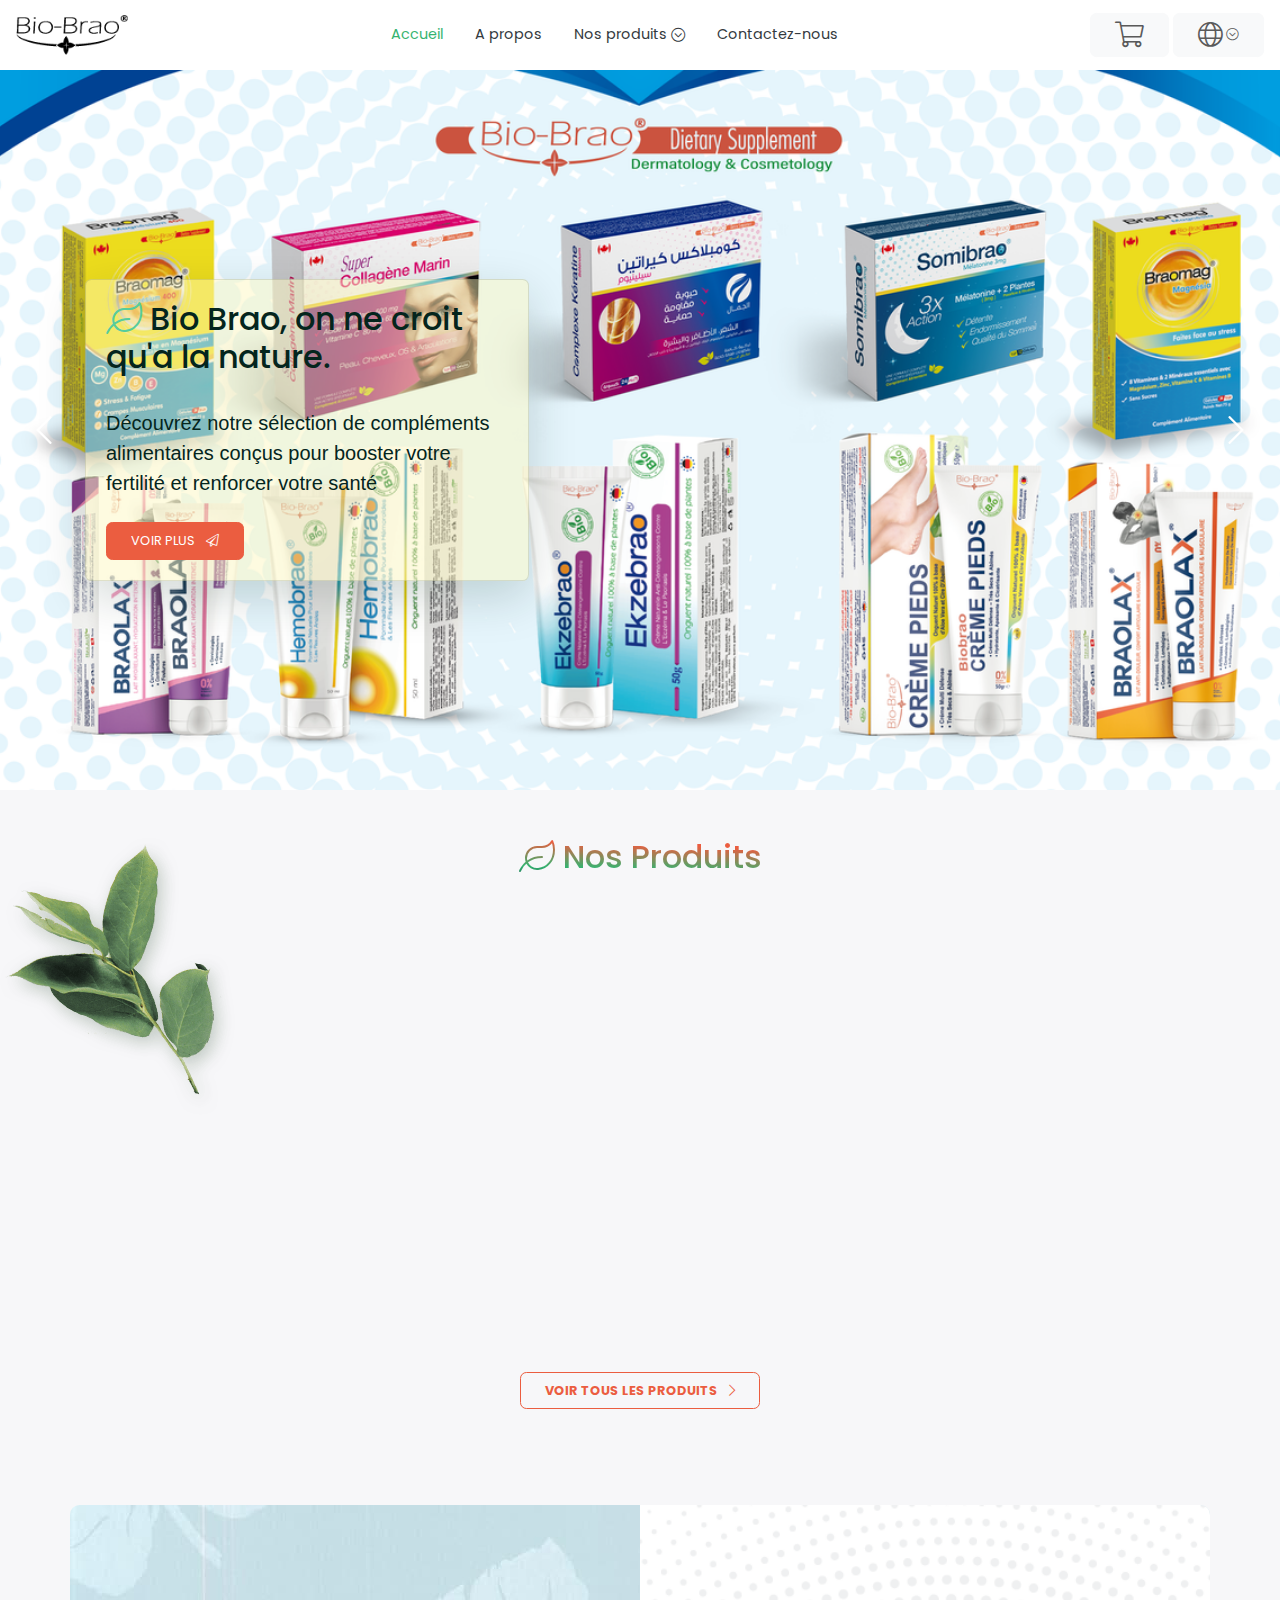
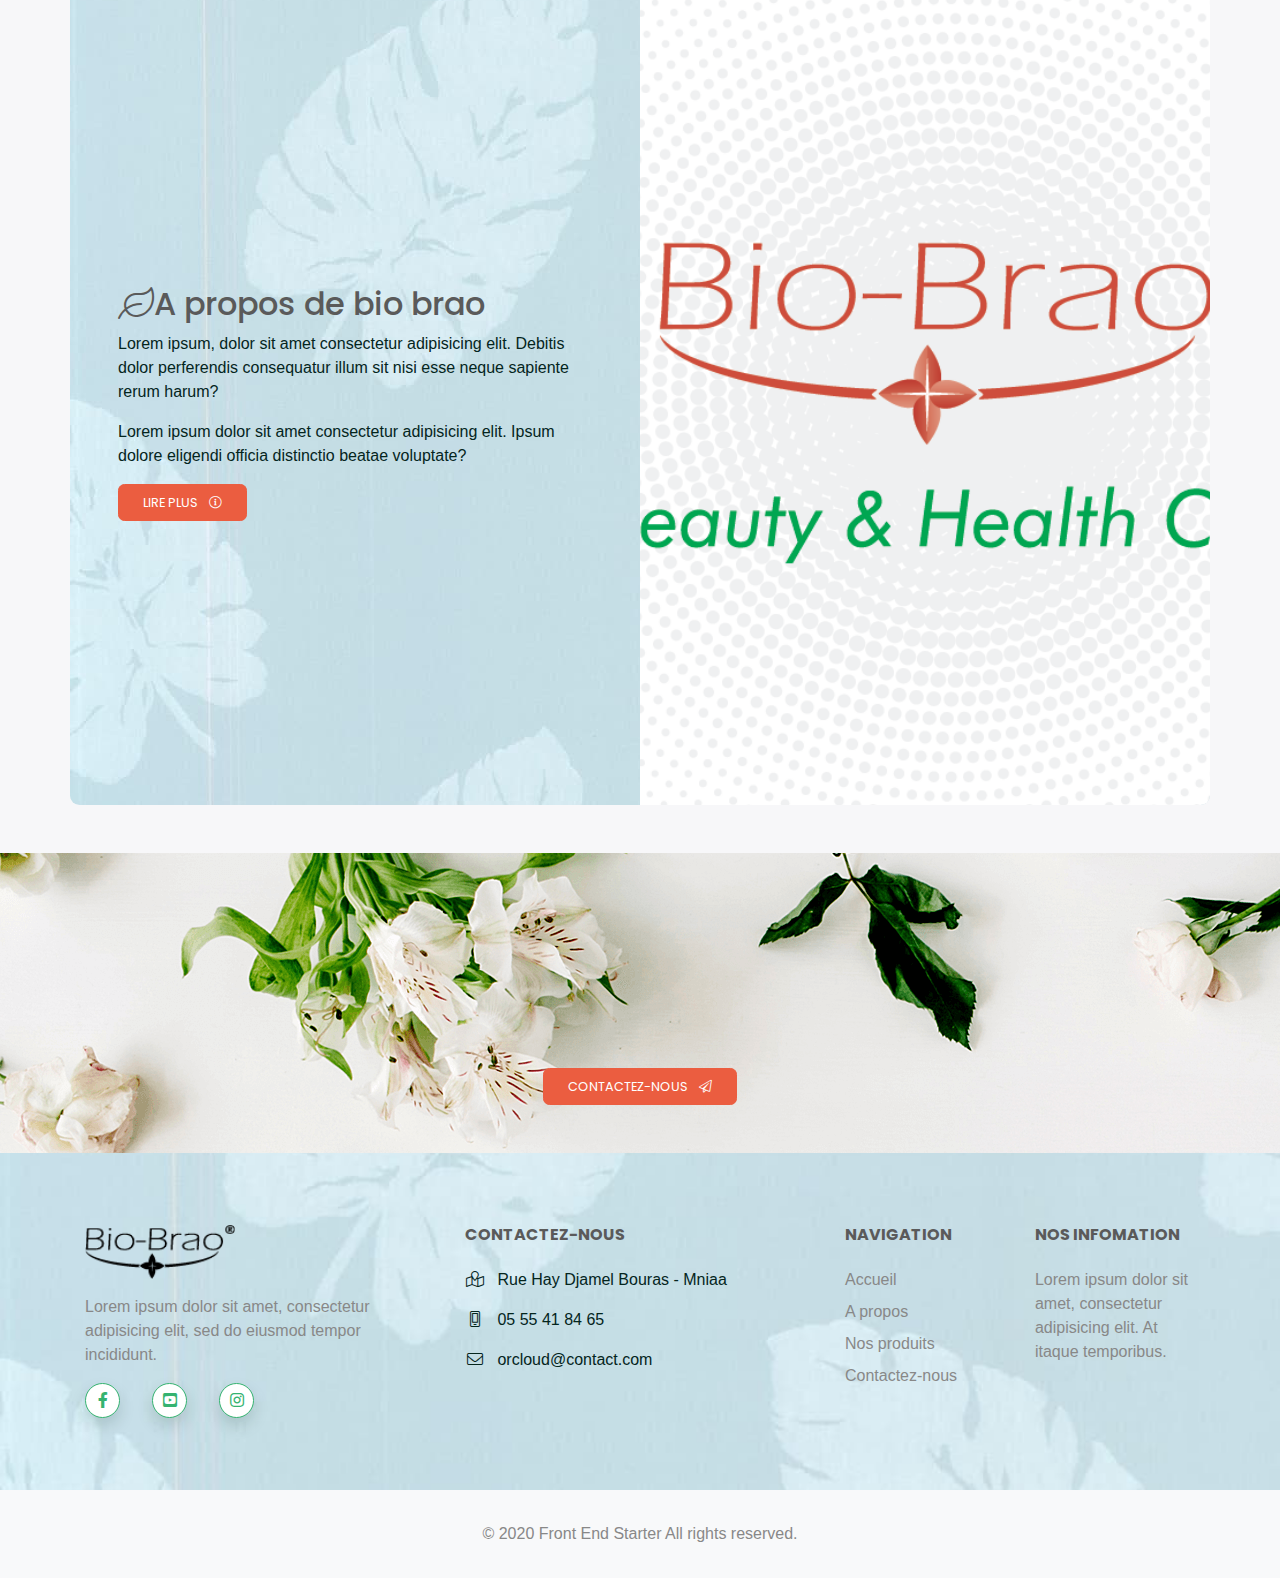
==== commit 1034ca6f: "up" ====
--- a/index.html
+++ b/index.html
@@ -7,6 +7,17 @@
     <meta name="viewport" content="width=device-width, initial-scale=1.0" />
 
     <link href="/styles.css" rel="stylesheet">
+
+    <style>
+        .dropdown:hover>.dropdown-menu {
+          display: block;
+        }
+        
+        .dropdown>.dropdown-toggle:active {
+          /*Without this, clicking will make it sticky*/
+            pointer-events: none;
+        }
+            </style>
 </head>
 
 <body>
@@ -199,14 +210,14 @@
                 "
                             class="border rounded bg-white product-card wow fadeIn mb-5 mb-md-0 position-relative"
                             data-wow-delay="0.5s">
-                            <div class="card card-body m-3 shadow-lg " style="background-color:#ce4d3c ;">
+                            <div class="card card-body m-3 shadow-lg " style="background-color:#eb5d40 ;">
                                 <h4 class="heading text-center" style="color: white !important">
                                     Zinc +
                                 </h4>
                             </div>
 
                             <a class='btn btn-primary text-uppercase product-card__btn position-absolute'
-                                href='/product'>
+                                href='/produit.html'>
                                 voir <i class="fal fa-chevron-circle-right ml-2"></i>
                             </a>
                         </div>
@@ -217,14 +228,14 @@
                 "
                             class="border rounded bg-white product-card wow fadeIn mb-5 mb-md-0 position-relative"
                             data-wow-delay="0.9s">
-                            <div class="card card-body m-3 shadow-lg " style="background-color:#ce4d3c ;">
+                            <div class="card card-body m-3 shadow-lg " style="background-color:#eb5d40 ;">
                                 <h4 class="heading text-center" style="color: white !important">
                                     Castor Oil
                                 </h4>
                             </div>
 
                             <a class='btn btn-primary text-uppercase product-card__btn position-absolute'
-                                href='/product'>
+                                href='/produit.html'>
                                 voir <i class="fal fa-chevron-circle-right ml-2"></i>
                             </a>
                         </div>
@@ -235,14 +246,14 @@
                 "
                             class="border rounded bg-white product-card wow fadeIn mb-5 mb-md-0 position-relative"
                             data-wow-delay="1.2s">
-                            <div class="card card-body m-3 shadow-lg " style="background-color:#ce4d3c ;">
+                            <div class="card card-body m-3 shadow-lg " style="background-color:#eb5d40 ;">
                                 <h4 class="heading text-center" style="color: white !important">
                                     Hemobrao
                                 </h4>
                             </div>
 
                             <a class='btn btn-primary text-uppercase product-card__btn position-absolute'
-                                href='/product'>
+                                href='/produit.html'>
                                 voir <i class="fal fa-chevron-circle-right ml-2"></i>
                             </a>
                         </div>
--- a/styles.css
+++ b/styles.css
@@ -1,14 +1,14 @@
 @import url(https://fonts.googleapis.com/css2?family=Poppins:wght@300;500;700&display=swap);
-.overlay{position:absolute;height:100%;width:100%;top:0;left:0;right:0;bottom:0}.overlay-primary{background:#04251d;background:rgba(4,37,29,0.3)}.slide>.container{position:relative;z-index:2}.bg-light{background-color:#fff !important;-webkit-transition:all 200ms linear;transition:all 200ms linear}.section{position:relative;width:100%;display:block}.absolute-center{position:absolute;top:50%;left:50%;-webkit-transform:translate(-50%, -50%);transform:translate(-50%, -50%);z-index:20}.img-cover{height:100%;width:100%;-o-object-fit:cover;object-fit:cover;z-index:-1}.body-overlay{position:fixed;top:0;left:0;background-color:rgba(0,0,0,0.651);display:none;z-index:50 !important}.bg-success-2{background-color:rgba(236,216,228,0.774)}.drawer{position:fixed;left:-100%;top:0;width:60vw;height:100vh;z-index:999;background-color:#f7f7f9;-webkit-transition:left 200ms ease-in-out;transition:left 200ms ease-in-out}.drawer.open{left:0}.drawer__copyrights small{bottom:0;left:0}.dropdown-toggle{display:-webkit-inline-box !important;display:inline-flex !important;-webkit-box-align:center;align-items:center}.dropdown-toggle::after{font-family:"Font Awesome 5 Pro" !important;font-weight:300;content:"\f13a" !important;border:none !important}.footer{background-image:url("/images/presentationfooter.jpg");background-size:cover;background-position:center left}.social-media-bullet{height:35px;width:35px;-webkit-transition:all 200ms ease-in-out;transition:all 200ms ease-in-out}.social-media-bullet:hover{-webkit-transform:translateY(3px);transform:translateY(3px)}.product-card{height:25rem;background-size:cover;background-repeat:no-repeat;-webkit-transition:all 250ms ease-in-out;transition:all 250ms ease-in-out}.product-card__btn{bottom:0;left:50%;-webkit-transform:translateX(-50%) translateY(50%);transform:translateX(-50%) translateY(50%)}.product-card:hover{-webkit-transform:translateY(7px);transform:translateY(7px)}.heading{color:transparent !important;background-image:-webkit-gradient(linear, left bottom, right top, from(#051937), color-stop(#ce4d3c), color-stop(#008793), color-stop(#00bf72), to(#a8eb12)) !important;background-image:linear-gradient(to right top, #051937, #35b370, #ce4d3c , #ce4d3c) !important;-webkit-background-clip:text !important;background-clip:text !important}.feat-card{height:18rem}.feat-card .overlay{z-index:5}.feat-card img{-webkit-transition:-webkit-transform 500ms ease-in-out;transition:-webkit-transform 500ms ease-in-out;transition:transform 500ms ease-in-out;transition:transform 500ms ease-in-out, -webkit-transform 500ms ease-in-out}.feat-card:hover img{-webkit-transform:scale(1.2) rotate(-15deg);transform:scale(1.2) rotate(-15deg)}.blockquote-custom{position:relative;font-size:1.1rem}.blockquote-custom-icon{width:50px;height:50px;border-radius:50%;display:-webkit-box;display:flex;-webkit-box-align:center;align-items:center;-webkit-box-pack:center;justify-content:center;position:absolute;top:-25px;left:50px}.slide{background-size:cover;background-position:center;height:80vh !important}.slide>.container{height:100%}.slide__content{display:-webkit-box;display:flex;-webkit-box-orient:vertical;-webkit-box-direction:normal;flex-direction:column;height:100%;-webkit-box-align:start;align-items:flex-start;-webkit-box-pack:center;justify-content:center}@media (min-width: 768px){.slide__content{width:40%}}.top-header{background-image:url("../images/topbarre.jpg");background-size:cover;background-position:center}.about-section{background-size:cover;background-position:center}.about-section .container{background-image:url("../images/presentationfooter.jpg")}.about-section__image{background-image:url("../images/about2.png");background-position:center center;background-size:cover}.client-slider__logo{height:10rem;width:10rem}.cta{background-image:url("../images/hautdespages.png")}.hero-mini{height:15rem;background-image:url("../images/hautdespages.png");background-position:center left}.hero-mini__heading{text-transform:uppercase;letter-spacing:7px}.hero-mini__heading::after{position:absolute;top:-30px;left:50%;-webkit-transform:translate(-50%, -50%);transform:translate(-50%, -50%);font-family:"Font Awesome 5 Pro" !important;font-weight:300;content:"\f06c" !important;border:none !important;color:#343a40;font-size:1.5rem}#navbar{-webkit-transition:all 700ms ease-in-out;transition:all 700ms ease-in-out}.contact-card{margin-top:6rem;height:17rem}.contact-card__icon{height:8rem;width:8rem;top:0;left:50%;-webkit-transform:translate(-50%, -50%);transform:translate(-50%, -50%)}.contact-card__heading{letter-spacing:5px}.contact-form__img{height:20rem;width:20rem}.nav-item{font-size:0.9rem}.nav-item .dropdown-menu{-webkit-transform:translate3d(0, 10px, 0);transform:translate3d(0, 10px, 0);visibility:hidden;opacity:0;max-height:0;display:block;padding:0;margin:0;-webkit-transition:all 200ms linear;transition:all 200ms linear}.nav-item.show .dropdown-menu{opacity:1;visibility:visible;max-height:999px;-webkit-transform:translate3d(0, 0px, 0);transform:translate3d(0, 0px, 0)}.dropdown-menu{padding:30px;margin:0;font-size:15px !important;letter-spacing:1px;color:#212121;background-color:#fcfaff;border:none;border-radius:3px;box-shadow:0 5px 10px 0 rgba(138,155,165,0.15);-webkit-transition:all 200ms linear;transition:all 200ms linear}.dropdown-menu .nav-link{font-size:15px !important}.dropdown-toggle::after{display:none}.dropdown-item:hover,.dropdown-item:focus{background-color:#f7f7f9 !important;border-left-color:#ce4d3c !important;color:#04251d !important}.navbar-light .navbar-nav .nav-link:hover,.navbar-light .navbar-nav .nav-link:focus,.navbar-light .navbar-nav .nav-link.active{color:#343a40;border-radius:7px;background-color:#f2f2f2}.navbar-light .navbar-nav .nav-link:not(.active) .nav-link{color:rgba(0,0,0,0.7) !important}.dropdown-item{padding:15px 20px;color:#04251d;border-radius:2px;-webkit-transition:all 200ms linear;transition:all 200ms linear;border-left:2px solid transparent !important}@media (min-width: 992px){.dropdown-item{padding-right:2rem !important;padding-bottom:10px !important;padding-top:10px !important}}.dropleft .dropdown-toggle::before{content:"";border:none !important}/*!
+.overlay{position:absolute;height:100%;width:100%;top:0;left:0;right:0;bottom:0}.overlay-primary{background:#04251d;background:rgba(4,37,29,0.3)}.slide>.container{position:relative;z-index:2}.bg-light{background-color:#fff !important;-webkit-transition:all 200ms linear;transition:all 200ms linear}.section{position:relative;width:100%;display:block}.absolute-center{position:absolute;top:50%;left:50%;-webkit-transform:translate(-50%, -50%);transform:translate(-50%, -50%);z-index:20}.img-cover{height:100%;width:100%;-o-object-fit:cover;object-fit:cover;z-index:-1}.body-overlay{position:fixed;top:0;left:0;background-color:rgba(0,0,0,0.651);display:none;z-index:50 !important}.bg-success-2{background-color:rgba(236,216,228,0.774)}.drawer{position:fixed;left:-100%;top:0;width:60vw;height:100vh;z-index:999;background-color:#f7f7f9;-webkit-transition:left 200ms ease-in-out;transition:left 200ms ease-in-out}.drawer.open{left:0}.drawer__copyrights small{bottom:0;left:0}.dropdown-toggle{display:-webkit-inline-box !important;display:inline-flex !important;-webkit-box-align:center;align-items:center}.dropdown-toggle::after{font-family:"Font Awesome 5 Pro" !important;font-weight:300;content:"\f13a" !important;border:none !important}.footer{background-image:url("/images/presentationfooter.jpg");background-size:cover;background-position:center left}.social-media-bullet{height:35px;width:35px;-webkit-transition:all 200ms ease-in-out;transition:all 200ms ease-in-out}.social-media-bullet:hover{-webkit-transform:translateY(3px);transform:translateY(3px)}.product-card{height:25rem;background-size:cover;background-repeat:no-repeat;-webkit-transition:all 250ms ease-in-out;transition:all 250ms ease-in-out}.product-card__btn{bottom:0;left:50%;-webkit-transform:translateX(-50%) translateY(50%);transform:translateX(-50%) translateY(50%)}.product-card:hover{-webkit-transform:translateY(7px);transform:translateY(7px)}.heading{color:transparent !important;background-image:-webkit-gradient(linear, left bottom, right top, from(#051937), color-stop(#eb5d40), color-stop(#008793), color-stop(#00bf72), to(#a8eb12)) !important;background-image:linear-gradient(to right top, #051937, #35b370, #eb5d40 , #eb5d40) !important;-webkit-background-clip:text !important;background-clip:text !important}.feat-card{height:18rem}.feat-card .overlay{z-index:5}.feat-card img{-webkit-transition:-webkit-transform 500ms ease-in-out;transition:-webkit-transform 500ms ease-in-out;transition:transform 500ms ease-in-out;transition:transform 500ms ease-in-out, -webkit-transform 500ms ease-in-out}.feat-card:hover img{-webkit-transform:scale(1.2) rotate(-15deg);transform:scale(1.2) rotate(-15deg)}.blockquote-custom{position:relative;font-size:1.1rem}.blockquote-custom-icon{width:50px;height:50px;border-radius:50%;display:-webkit-box;display:flex;-webkit-box-align:center;align-items:center;-webkit-box-pack:center;justify-content:center;position:absolute;top:-25px;left:50px}.slide{background-size:cover;background-position:center;height:80vh !important}.slide>.container{height:100%}.slide__content{display:-webkit-box;display:flex;-webkit-box-orient:vertical;-webkit-box-direction:normal;flex-direction:column;height:100%;-webkit-box-align:start;align-items:flex-start;-webkit-box-pack:center;justify-content:center}@media (min-width: 768px){.slide__content{width:40%}}.top-header{background-image:url("../images/topbarre.jpg");background-size:cover;background-position:center}.about-section{background-size:cover;background-position:center}.about-section .container{background-image:url("../images/presentationfooter.jpg")}.about-section__image{background-image:url("../images/about2.png");background-position:center center;background-size:cover}.client-slider__logo{height:10rem;width:10rem}.cta{background-image:url("../images/hautdespages.png")}.hero-mini{height:15rem;background-image:url("../images/hautdespages.png");background-position:center left}.hero-mini__heading{text-transform:uppercase;letter-spacing:7px}.hero-mini__heading::after{position:absolute;top:-30px;left:50%;-webkit-transform:translate(-50%, -50%);transform:translate(-50%, -50%);font-family:"Font Awesome 5 Pro" !important;font-weight:300;content:"\f06c" !important;border:none !important;color:#343a40;font-size:1.5rem}#navbar{-webkit-transition:all 700ms ease-in-out;transition:all 700ms ease-in-out}.contact-card{margin-top:6rem;height:17rem}.contact-card__icon{height:8rem;width:8rem;top:0;left:50%;-webkit-transform:translate(-50%, -50%);transform:translate(-50%, -50%)}.contact-card__heading{letter-spacing:5px}.contact-form__img{height:20rem;width:20rem}.nav-item{font-size:0.9rem}.nav-item .dropdown-menu{-webkit-transform:translate3d(0, 10px, 0);transform:translate3d(0, 10px, 0);visibility:hidden;opacity:0;max-height:0;display:block;padding:0;margin:0;-webkit-transition:all 200ms linear;transition:all 200ms linear}.nav-item.show .dropdown-menu{opacity:1;visibility:visible;max-height:999px;-webkit-transform:translate3d(0, 0px, 0);transform:translate3d(0, 0px, 0)}.dropdown-menu{padding:30px;margin:0;font-size:15px !important;letter-spacing:1px;color:#212121;background-color:#fcfaff;border:none;border-radius:3px;box-shadow:0 5px 10px 0 rgba(138,155,165,0.15);-webkit-transition:all 200ms linear;transition:all 200ms linear}.dropdown-menu .nav-link{font-size:15px !important}.dropdown-toggle::after{display:none}.dropdown-item:hover,.dropdown-item:focus{background-color:#f7f7f9 !important;border-left-color:#eb5d40 !important;color:#04251d !important}.navbar-light .navbar-nav .nav-link:hover,.navbar-light .navbar-nav .nav-link:focus,.navbar-light .navbar-nav .nav-link.active{color:#343a40;border-radius:7px;background-color:#f2f2f2}.navbar-light .navbar-nav .nav-link:not(.active) .nav-link{color:rgba(0,0,0,0.7) !important}.dropdown-item{padding:15px 20px;color:#04251d;border-radius:2px;-webkit-transition:all 200ms linear;transition:all 200ms linear;border-left:2px solid transparent !important}@media (min-width: 992px){.dropdown-item{padding-right:2rem !important;padding-bottom:10px !important;padding-top:10px !important}}.dropleft .dropdown-toggle::before{content:"";border:none !important}/*!
  * Font Awesome Pro 5.11.2 by @fontawesome - https://fontawesome.com
  * License - https://fontawesome.com/license (Commercial License)
- */.fa,.fab,.fal,.far,.fas{-moz-osx-font-smoothing:grayscale;-webkit-font-smoothing:antialiased;display:inline-block;font-style:normal;font-variant:normal;text-rendering:auto;line-height:1}.fa-2x{font-size:2em}.fa-fw{text-align:center;width:1.25em}@-webkit-keyframes fa-spin{to{-webkit-transform:rotate(1turn);transform:rotate(1turn)}}@keyframes fa-spin{0%{-webkit-transform:rotate(0deg);transform:rotate(0deg)}to{-webkit-transform:rotate(1turn);transform:rotate(1turn)}}.fa-bars:before{content:"\f0c9"}.fa-book-open:before{content:"\f518"}.fa-box-open:before{content:"\f49e"}.fa-chevron-circle-right:before{content:"\f138"}.fa-chevron-left:before{content:"\f053"}.fa-chevron-right:before{content:"\f054"}.fa-cloud-showers:before{content:"\f73f"}.fa-cloud-showers-heavy:before{content:"\f740"}.fa-door-open:before{content:"\f52b"}.fa-envelope:before{content:"\f0e0"}.fa-envelope-open:before{content:"\f2b6"}.fa-envelope-open-dollar:before{content:"\f657"}.fa-envelope-open-text:before{content:"\f658"}.fa-facebook-f:before{content:"\f39e"}.fa-folder-open:before{content:"\f07c"}.fa-frown-open:before{content:"\f57a"}.fa-globe:before{content:"\f0ac"}.fa-home:before{content:"\f015"}.fa-info-circle:before{content:"\f05a"}.fa-info-square:before{content:"\f30f"}.fa-instagram:before{content:"\f16d"}.fa-leaf:before{content:"\f06c"}.fa-lock-open:before{content:"\f3c1"}.fa-lock-open-alt:before{content:"\f3c2"}.fa-map-marked:before{content:"\f59f"}.fa-mobile-android-alt:before{content:"\f3cf"}.fa-opencart:before{content:"\f23d"}.fa-openid:before{content:"\f19b"}.fa-paper-plane:before{content:"\f1d8"}.fa-phone-alt:before{content:"\f879"}.fa-quote-left:before{content:"\f10d"}.fa-shopping-basket:before{content:"\f291"}.fa-shopping-cart:before{content:"\f07a"}.fa-shower:before{content:"\f2cc"}.fa-teeth-open:before{content:"\f62f"}.fa-twitter:before{content:"\f099"}.fa-youtube-square:before{content:"\f431"}.sr-only{border:0;clip:rect(0, 0, 0, 0);height:1px;margin:-1px;overflow:hidden;padding:0;position:absolute;width:1px}@font-face{font-family:"Font Awesome 5 Brands";font-style:normal;font-weight:normal;font-display:auto;src:url(../fonts/fa-brands-400.eot);src:url(../fonts/fa-brands-400.eot) format("embedded-opentype"),url(../fonts/fa-brands-400.woff2) format("woff2"),url(../fonts/fa-brands-400.woff) format("woff"),url(../fonts/fa-brands-400.ttf) format("truetype"),url(../images/fa-brands-400.svg) format("svg")}.fab{font-family:"Font Awesome 5 Brands"}@font-face{font-family:"Font Awesome 5 Duotone";font-style:normal;font-weight:900;font-display:auto;src:url(../fonts/fa-duotone-900.eot);src:url(../fonts/fa-duotone-900.eot) format("embedded-opentype"),url(../fonts/fa-duotone-900.woff2) format("woff2"),url(../fonts/fa-duotone-900.woff) format("woff"),url(../fonts/fa-duotone-900.ttf) format("truetype"),url(../images/fa-duotone-900.svg) format("svg")}@font-face{font-family:"Font Awesome 5 Pro";font-style:normal;font-weight:300;font-display:auto;src:url(../fonts/fa-light-300.eot);src:url(../fonts/fa-light-300.eot) format("embedded-opentype"),url(../fonts/fa-light-300.woff2) format("woff2"),url(../fonts/fa-light-300.woff) format("woff"),url(../fonts/fa-light-300.ttf) format("truetype"),url(../images/fa-light-300.svg) format("svg")}.fal{font-weight:300}@font-face{font-family:"Font Awesome 5 Pro";font-style:normal;font-weight:400;font-display:auto;src:url(../fonts/fa-regular-400.eot);src:url(../fonts/fa-regular-400.eot) format("embedded-opentype"),url(../fonts/fa-regular-400.woff2) format("woff2"),url(../fonts/fa-regular-400.woff) format("woff"),url(../fonts/fa-regular-400.ttf) format("truetype"),url(../images/fa-regular-400.svg) format("svg")}.fal,.far{font-family:"Font Awesome 5 Pro"}.far{font-weight:400}@font-face{font-family:"Font Awesome 5 Pro";font-style:normal;font-weight:900;font-display:auto;src:url(../fonts/fa-solid-900.eot);src:url(../fonts/fa-solid-900.eot) format("embedded-opentype"),url(../fonts/fa-solid-900.woff2) format("woff2"),url(../fonts/fa-solid-900.woff) format("woff"),url(../fonts/fa-solid-900.ttf) format("truetype"),url(../images/fa-solid-900.svg) format("svg")}.fa,.fas{font-family:"Font Awesome 5 Pro";font-weight:900}:root{--blue: #ce4d3c;--indigo: #6610f2;--purple: #6f42c1;--pink: #e83e8c;--red: #ff7851;--orange: #35b370;--yellow: #fcf407;--green: #56cc9d;--teal: #20c997;--cyan: #6cc3d5;--white: #fff;--gray: #888;--gray-dark: #343a40;--primary: #ce4d3c;--secondary: #35b370;--success: #56cc9d;--info: #fcf407;--warning: rgba(253,247,187,0.458824);--danger: #ff7851;--light: #f8f9fa;--dark: #343a40;--breakpoint-xs: 0;--breakpoint-sm: 576px;--breakpoint-md: 768px;--breakpoint-lg: 992px;--breakpoint-xl: 1200px;--font-family-sans-serif: -apple-system, BlinkMacSystemFont, "Segoe UI", Roboto, "Helvetica Neue", Arial, "Noto Sans", sans-serif, "Apple Color Emoji", "Segoe UI Emoji", "Segoe UI Symbol", "Noto Color Emoji";--font-family-monospace: SFMono-Regular, Menlo, Monaco, Consolas, "Liberation Mono", "Courier New", monospace}*,*::before,*::after{box-sizing:border-box}html{font-family:sans-serif;line-height:1.15;-webkit-text-size-adjust:100%;-webkit-tap-highlight-color:rgba(4,37,29,0)}aside,footer,header,main,nav,section{display:block}body{margin:0;font-family:-apple-system,BlinkMacSystemFont,"Segoe UI",Roboto,"Helvetica Neue",Arial,"Noto Sans",sans-serif,"Apple Color Emoji","Segoe UI Emoji","Segoe UI Symbol","Noto Color Emoji";font-size:1rem;font-weight:400;line-height:1.5;color:#04251d;text-align:left;background-color:#f7f7f9}[tabindex="-1"]:focus{outline:0 !important}hr{box-sizing:content-box;height:0;overflow:visible}h1,h2,h3,h4,h5,h6{margin-top:0;margin-bottom:.5rem}p{margin-top:0;margin-bottom:1rem}ol,ul,dl{margin-top:0;margin-bottom:1rem}ol ol,ul ul,ol ul,ul ol{margin-bottom:0}dt{font-weight:700}dd{margin-bottom:.5rem;margin-left:0}blockquote{margin:0 0 1rem}b,strong{font-weight:bolder}small{font-size:80%}sub{position:relative;font-size:75%;line-height:0;vertical-align:baseline}sub{bottom:-.25em}a{color:#ce4d3c;text-decoration:none;background-color:transparent}a:hover{color:#006997;text-decoration:underline}a:not([href]):not([tabindex]){color:inherit;text-decoration:none}a:not([href]):not([tabindex]):hover,a:not([href]):not([tabindex]):focus{color:inherit;text-decoration:none}a:not([href]):not([tabindex]):focus{outline:0}code{font-family:SFMono-Regular,Menlo,Monaco,Consolas,"Liberation Mono","Courier New",monospace;font-size:1em}img{vertical-align:middle;border-style:none}svg{overflow:hidden;vertical-align:middle}table{border-collapse:collapse}th{text-align:inherit}label{display:inline-block;margin-bottom:.5rem}button{border-radius:0}button:focus{outline:1px dotted;outline:5px auto -webkit-focus-ring-color}input,button,select,textarea{margin:0;font-family:inherit;font-size:inherit;line-height:inherit}button,input{overflow:visible}button,select{text-transform:none}select{word-wrap:normal}button,[type="button"],[type="submit"]{-webkit-appearance:button}button:not(:disabled),[type="button"]:not(:disabled),[type="submit"]:not(:disabled){cursor:pointer}button::-moz-focus-inner,[type="button"]::-moz-focus-inner,[type="submit"]::-moz-focus-inner{padding:0;border-style:none}input[type="radio"]{box-sizing:border-box;padding:0}textarea{overflow:auto;resize:vertical}[type="number"]::-webkit-inner-spin-button,[type="number"]::-webkit-outer-spin-button{height:auto}[type="search"]{outline-offset:-2px;-webkit-appearance:none}[type="search"]::-webkit-search-decoration{-webkit-appearance:none}[hidden]{display:none !important}h1,h2,h3,h4,h5,h6,.h1,.h2,.h3,.h4,.h5,.h6{margin-bottom:.5rem;font-family:"Poppins",-apple-system,system-ui,BlinkMacSystemFont,"Segoe UI",Roboto,"Helvetica Neue",Arial,sans-serif;font-weight:500;line-height:1.2;color:#5a5a5a}h1,.h1{font-size:2.5rem}h2,.h2{font-size:2rem}h3,.h3{font-size:1.75rem}h4,.h4{font-size:1.5rem}h5,.h5{font-size:1.25rem}h6,.h6{font-size:1rem}.lead{font-size:1.25rem;font-weight:300}.display-4{font-size:3.5rem;font-weight:300;line-height:1.2}hr{margin-top:1rem;margin-bottom:1rem;border:0;border-top:1px solid rgba(4,37,29,0.1)}small,.small{font-size:80%;font-weight:400}.list-unstyled{padding-left:0;list-style:none}.blockquote{margin-bottom:1rem;font-size:1.25rem}.blockquote-footer{display:block;font-size:80%;color:#888}.blockquote-footer::before{content:"\2014\00A0"}.img-fluid{max-width:100%;height:auto}code{font-size:87.5%;color:#e83e8c;word-break:break-word}a>code{color:inherit}.container{width:100%;padding-right:15px;padding-left:15px;margin-right:auto;margin-left:auto}@media (min-width: 576px){.container{max-width:540px}}@media (min-width: 768px){.container{max-width:720px}}@media (min-width: 992px){.container{max-width:960px}}@media (min-width: 1200px){.container{max-width:1140px}}.row{display:-webkit-box;display:flex;flex-wrap:wrap;margin-right:-15px;margin-left:-15px}.no-gutters{margin-right:0;margin-left:0}.no-gutters>.col,.no-gutters>[class*="col-"]{padding-right:0;padding-left:0}.col-4,.col,.col-sm-4,.col-sm-8,.col-md-2,.col-md-3,.col-md-4,.col-md-6,.col-md-8,.col-lg-2,.col-lg-4{position:relative;width:100%;padding-right:15px;padding-left:15px}.col{flex-basis:0;-webkit-box-flex:1;flex-grow:1;max-width:100%}.col-4{-webkit-box-flex:0;flex:0 0 33.33333%;max-width:33.33333%}@media (min-width: 576px){.col-sm-4{-webkit-box-flex:0;flex:0 0 33.33333%;max-width:33.33333%}.col-sm-8{-webkit-box-flex:0;flex:0 0 66.66667%;max-width:66.66667%}}@media (min-width: 768px){.col-md-2{-webkit-box-flex:0;flex:0 0 16.66667%;max-width:16.66667%}.col-md-3{-webkit-box-flex:0;flex:0 0 25%;max-width:25%}.col-md-4{-webkit-box-flex:0;flex:0 0 33.33333%;max-width:33.33333%}.col-md-6{-webkit-box-flex:0;flex:0 0 50%;max-width:50%}.col-md-8{-webkit-box-flex:0;flex:0 0 66.66667%;max-width:66.66667%}}@media (min-width: 992px){.col-lg-2{-webkit-box-flex:0;flex:0 0 16.66667%;max-width:16.66667%}.col-lg-4{-webkit-box-flex:0;flex:0 0 33.33333%;max-width:33.33333%}}.table{width:100%;margin-bottom:1rem;color:#04251d}.table th,.table td{padding:.75rem;vertical-align:top;border-top:1px solid rgba(0,0,0,0.05)}.table-primary,.table-primary>th,.table-primary>td{background-color:#b8e4f7}.table-primary th,.table-primary td{border-color:#7acdf0}.table-secondary,.table-secondary>th,.table-secondary>td{background-color:#fde9c6}.table-secondary th,.table-secondary td{border-color:#fcd595}.form-control{display:block;width:100%;height:calc(1.5em + .75rem + 2px);padding:.375rem .75rem;font-size:1rem;font-weight:400;line-height:1.5;color:#5a5a5a;background-color:#fff;background-clip:padding-box;border:1px solid #ced4da;border-radius:.4rem;-webkit-transition:border-color 0.15s ease-in-out,box-shadow 0.15s ease-in-out;transition:border-color 0.15s ease-in-out,box-shadow 0.15s ease-in-out}@media (prefers-reduced-motion: reduce){.form-control{-webkit-transition:none;transition:none}}.form-control::-ms-expand{background-color:transparent;border:0}.form-control:focus{color:#5a5a5a;background-color:#fff;border-color:#64d0ff;outline:0;box-shadow:0 0 0 .2rem rgba(0,159,227,0.25)}.form-control::-webkit-input-placeholder{color:#888;opacity:1}.form-control::-moz-placeholder{color:#888;opacity:1}.form-control:-ms-input-placeholder{color:#888;opacity:1}.form-control::-ms-input-placeholder{color:#888;opacity:1}.form-control::placeholder{color:#888;opacity:1}.form-control:disabled{background-color:#f7f7f9;opacity:1}select.form-control:focus::-ms-value{color:#5a5a5a;background-color:#fff}select.form-control[multiple]{height:auto}textarea.form-control{height:auto}.form-group{margin-bottom:1rem}.form-text{display:block;margin-top:.25rem}.btn{display:inline-block;font-weight:400;color:#04251d;text-align:center;vertical-align:middle;-webkit-user-select:none;-moz-user-select:none;-ms-user-select:none;user-select:none;background-color:transparent;border:1px solid transparent;padding:.375rem .75rem;font-size:1rem;line-height:1.5;border-radius:.4rem;-webkit-transition:color 0.15s ease-in-out,background-color 0.15s ease-in-out,border-color 0.15s ease-in-out,box-shadow 0.15s ease-in-out;transition:color 0.15s ease-in-out,background-color 0.15s ease-in-out,border-color 0.15s ease-in-out,box-shadow 0.15s ease-in-out}@media (prefers-reduced-motion: reduce){.btn{-webkit-transition:none;transition:none}}.btn:hover{color:#04251d;text-decoration:none}.btn:focus,.btn.focus{outline:0;box-shadow:0 0 0 .2rem rgba(0,159,227,0.25)}.btn:disabled{opacity:.65}.btn-primary{color:#fff;background-color:#ce4d3c;border-color:#ce4d3c}.btn-primary:hover{color:#fff;background-color:#0084bd;border-color:#007bb0}.btn-primary:focus,.btn-primary.focus{box-shadow:0 0 0 .2rem rgba(38,173,231,0.5)}.btn-primary:disabled{color:#fff;background-color:#ce4d3c;border-color:#ce4d3c}.btn-primary:not(:disabled):not(.disabled):active,.btn-primary:not(:disabled):not(.disabled).active,.show>.btn-primary.dropdown-toggle{color:#fff;background-color:#007bb0;border-color:#0072a3}.btn-primary:not(:disabled):not(.disabled):active:focus,.btn-primary:not(:disabled):not(.disabled).active:focus,.show>.btn-primary.dropdown-toggle:focus{box-shadow:0 0 0 .2rem rgba(38,173,231,0.5)}.btn-light{color:#fff;background-color:#f8f9fa;border-color:#f8f9fa}.btn-light:hover{color:#fff;background-color:#e2e6ea;border-color:#dae0e5}.btn-light:focus,.btn-light.focus{box-shadow:0 0 0 .2rem rgba(249,250,251,0.5)}.btn-light:disabled{color:#fff;background-color:#f8f9fa;border-color:#f8f9fa}.btn-light:not(:disabled):not(.disabled):active,.btn-light:not(:disabled):not(.disabled).active,.show>.btn-light.dropdown-toggle{color:#fff;background-color:#dae0e5;border-color:#d3d9df}.btn-light:not(:disabled):not(.disabled):active:focus,.btn-light:not(:disabled):not(.disabled).active:focus,.show>.btn-light.dropdown-toggle:focus{box-shadow:0 0 0 .2rem rgba(249,250,251,0.5)}.btn-outline-primary{color:#ce4d3c;border-color:#ce4d3c}.btn-outline-primary:hover{color:#fff;background-color:#ce4d3c;border-color:#ce4d3c}.btn-outline-primary:focus,.btn-outline-primary.focus{box-shadow:0 0 0 .2rem rgba(0,159,227,0.5)}.btn-outline-primary:disabled{color:#ce4d3c;background-color:transparent}.btn-outline-primary:not(:disabled):not(.disabled):active,.btn-outline-primary:not(:disabled):not(.disabled).active,.show>.btn-outline-primary.dropdown-toggle{color:#fff;background-color:#ce4d3c;border-color:#ce4d3c}.btn-outline-primary:not(:disabled):not(.disabled):active:focus,.btn-outline-primary:not(:disabled):not(.disabled).active:focus,.show>.btn-outline-primary.dropdown-toggle:focus{box-shadow:0 0 0 .2rem rgba(0,159,227,0.5)}.fade{-webkit-transition:opacity 0.15s linear;transition:opacity 0.15s linear}@media (prefers-reduced-motion: reduce){.fade{-webkit-transition:none;transition:none}}.fade:not(.show){opacity:0}.collapse:not(.show){display:none}.dropdown,.dropleft{position:relative}.dropdown-toggle{white-space:nowrap}.dropdown-toggle::after{display:inline-block;margin-left:.255em;vertical-align:.255em;content:"";border-top:.3em solid;border-right:.3em solid transparent;border-bottom:0;border-left:.3em solid transparent}.dropdown-toggle:empty::after{margin-left:0}.dropdown-menu{position:absolute;top:100%;left:0;z-index:1000;display:none;float:left;min-width:10rem;padding:.5rem 0;margin:.125rem 0 0;font-size:1rem;color:#04251d;text-align:left;list-style:none;background-color:#fff;background-clip:padding-box;border:1px solid rgba(4,37,29,0.15);border-radius:.4rem}.dropleft .dropdown-menu{top:0;right:100%;left:auto;margin-top:0;margin-right:.125rem}.dropleft .dropdown-toggle::after{display:inline-block;margin-left:.255em;vertical-align:.255em;content:""}.dropleft .dropdown-toggle::after{display:none}.dropleft .dropdown-toggle::before{display:inline-block;margin-right:.255em;vertical-align:.255em;content:"";border-top:.3em solid transparent;border-right:.3em solid;border-bottom:.3em solid transparent}.dropleft .dropdown-toggle:empty::after{margin-left:0}.dropleft .dropdown-toggle::before{vertical-align:0}.dropdown-item{display:block;width:100%;padding:.25rem 1.5rem;clear:both;font-weight:400;color:#212529;text-align:inherit;white-space:nowrap;background-color:transparent;border:0}.dropdown-item:hover,.dropdown-item:focus{color:#fff;text-decoration:none;background-color:#35b370}.dropdown-item.active,.dropdown-item:active{color:#fff;text-decoration:none;background-color:#ce4d3c}.dropdown-item:disabled{color:#888;pointer-events:none;background-color:transparent}.dropdown-menu.show{display:block}.nav{display:-webkit-box;display:flex;flex-wrap:wrap;padding-left:0;margin-bottom:0;list-style:none}.nav-link{display:block;padding:.5rem 1rem}.nav-link:hover,.nav-link:focus{text-decoration:none}.navbar{position:relative;display:-webkit-box;display:flex;flex-wrap:wrap;-webkit-box-align:center;align-items:center;-webkit-box-pack:justify;justify-content:space-between;padding:.5rem 1rem}.navbar>.container{display:-webkit-box;display:flex;flex-wrap:wrap;-webkit-box-align:center;align-items:center;-webkit-box-pack:justify;justify-content:space-between}.navbar-brand{display:inline-block;padding-top:.3125rem;padding-bottom:.3125rem;margin-right:1rem;font-size:1.25rem;line-height:inherit;white-space:nowrap}.navbar-brand:hover,.navbar-brand:focus{text-decoration:none}.navbar-nav{display:-webkit-box;display:flex;-webkit-box-orient:vertical;-webkit-box-direction:normal;flex-direction:column;padding-left:0;margin-bottom:0;list-style:none}.navbar-nav .nav-link{padding-right:0;padding-left:0}.navbar-nav .dropdown-menu{position:static;float:none}.navbar-collapse{flex-basis:100%;-webkit-box-flex:1;flex-grow:1;-webkit-box-align:center;align-items:center}@media (max-width: 767.98px){.navbar-expand-md>.container{padding-right:0;padding-left:0}}@media (min-width: 768px){.navbar-expand-md{-webkit-box-orient:horizontal;-webkit-box-direction:normal;flex-flow:row nowrap;-webkit-box-pack:start;justify-content:flex-start}.navbar-expand-md .navbar-nav{-webkit-box-orient:horizontal;-webkit-box-direction:normal;flex-direction:row}.navbar-expand-md .navbar-nav .dropdown-menu{position:absolute}.navbar-expand-md .navbar-nav .nav-link{padding-right:.5rem;padding-left:.5rem}.navbar-expand-md>.container{flex-wrap:nowrap}.navbar-expand-md .navbar-collapse{display:-webkit-box !important;display:flex !important;flex-basis:auto}}.navbar-light .navbar-brand{color:#5a5a5a}.navbar-light .navbar-brand:hover,.navbar-light .navbar-brand:focus{color:#5a5a5a}.navbar-light .navbar-nav .nav-link{color:rgba(4,37,29,0.3)}.navbar-light .navbar-nav .nav-link:hover,.navbar-light .navbar-nav .nav-link:focus{color:#5a5a5a}.navbar-light .navbar-nav .show>.nav-link,.navbar-light .navbar-nav .active>.nav-link,.navbar-light .navbar-nav .nav-link.show,.navbar-light .navbar-nav .nav-link.active{color:#5a5a5a}.card{position:relative;display:-webkit-box;display:flex;-webkit-box-orient:vertical;-webkit-box-direction:normal;flex-direction:column;min-width:0;word-wrap:break-word;background-color:#fff;background-clip:border-box;border:1px solid rgba(4,37,29,0.125);border-radius:.4rem}.card>hr{margin-right:0;margin-left:0}.card-body{-webkit-box-flex:1;flex:1 1 auto;padding:1.25rem}.badge{display:inline-block;padding:.25em .4em;font-size:75%;font-weight:700;line-height:1;text-align:center;white-space:nowrap;vertical-align:baseline;border-radius:.4rem;-webkit-transition:color 0.15s ease-in-out,background-color 0.15s ease-in-out,border-color 0.15s ease-in-out,box-shadow 0.15s ease-in-out;transition:color 0.15s ease-in-out,background-color 0.15s ease-in-out,border-color 0.15s ease-in-out,box-shadow 0.15s ease-in-out}@media (prefers-reduced-motion: reduce){.badge{-webkit-transition:none;transition:none}}a.badge:hover,a.badge:focus{text-decoration:none}.badge:empty{display:none}.btn .badge{position:relative;top:-1px}.badge-primary{color:#fff;background-color:#ce4d3c}a.badge-primary:hover,a.badge-primary:focus{color:#fff;background-color:#007bb0}a.badge-primary:focus,a.badge-primary.focus{outline:0;box-shadow:0 0 0 .2rem rgba(0,159,227,0.5)}.badge-secondary{color:#fff;background-color:#35b370}a.badge-secondary:hover,a.badge-secondary:focus{color:#fff;background-color:#f29a07}a.badge-secondary:focus,a.badge-secondary.focus{outline:0;box-shadow:0 0 0 .2rem rgba(249,175,51,0.5)}.alert{position:relative;padding:.75rem 1.25rem;margin-bottom:1rem;border:1px solid transparent;border-radius:.4rem}@-webkit-keyframes progress-bar-stripes{from{background-position:1rem 0}to{background-position:0 0}}@keyframes progress-bar-stripes{from{background-position:1rem 0}to{background-position:0 0}}.progress-bar-animated{-webkit-animation:progress-bar-stripes 1s linear infinite;animation:progress-bar-stripes 1s linear infinite}@media (prefers-reduced-motion: reduce){.progress-bar-animated{-webkit-animation:none;animation:none}}.close{float:right;font-size:1.5rem;font-weight:700;line-height:1;color:#04251d;text-shadow:0 1px 0 #fff;opacity:.5}.close:hover{color:#04251d;text-decoration:none}.close:not(:disabled):not(.disabled):hover,.close:not(:disabled):not(.disabled):focus{opacity:.75}button.close{padding:0;background-color:transparent;border:0;-webkit-appearance:none;-moz-appearance:none;appearance:none}.toast{max-width:350px;overflow:hidden;font-size:.875rem;background-color:rgba(255,255,255,0.85);background-clip:padding-box;border:1px solid rgba(0,0,0,0.1);box-shadow:0 0.25rem 0.75rem rgba(4,37,29,0.1);-webkit-backdrop-filter:blur(10px);backdrop-filter:blur(10px);opacity:0;border-radius:.25rem}.toast:not(:last-child){margin-bottom:.75rem}.toast.showing{opacity:1}.toast.show{display:block;opacity:1}.toast.hide{display:none}.modal-open{overflow:hidden}.modal-open .modal{overflow-x:hidden;overflow-y:auto}.modal{position:fixed;top:0;left:0;z-index:1050;display:none;width:100%;height:100%;overflow:hidden;outline:0}.modal-dialog{position:relative;width:auto;margin:.5rem;pointer-events:none}.modal.fade .modal-dialog{-webkit-transition:-webkit-transform 0.3s ease-out;transition:-webkit-transform 0.3s ease-out;transition:transform 0.3s ease-out;transition:transform 0.3s ease-out, -webkit-transform 0.3s ease-out;-webkit-transform:translate(0, -50px);transform:translate(0, -50px)}@media (prefers-reduced-motion: reduce){.modal.fade .modal-dialog{-webkit-transition:none;transition:none}}.modal.show .modal-dialog{-webkit-transform:none;transform:none}.modal-content{position:relative;display:-webkit-box;display:flex;-webkit-box-orient:vertical;-webkit-box-direction:normal;flex-direction:column;width:100%;pointer-events:auto;background-color:#fff;background-clip:padding-box;border:1px solid rgba(4,37,29,0.2);border-radius:.6rem;outline:0}.modal-header{display:-webkit-box;display:flex;-webkit-box-align:start;align-items:flex-start;-webkit-box-pack:justify;justify-content:space-between;padding:1rem 1rem;border-bottom:1px solid #eceeef;border-top-left-radius:.6rem;border-top-right-radius:.6rem}.modal-header .close{padding:1rem 1rem;margin:-1rem -1rem -1rem auto}.modal-title{margin-bottom:0;line-height:1.5}.modal-body{position:relative;-webkit-box-flex:1;flex:1 1 auto;padding:1rem}.modal-footer{display:-webkit-box;display:flex;-webkit-box-align:center;align-items:center;-webkit-box-pack:end;justify-content:flex-end;padding:1rem;border-top:1px solid #eceeef;border-bottom-right-radius:.6rem;border-bottom-left-radius:.6rem}.modal-footer>:not(:first-child){margin-left:.25rem}.modal-footer>:not(:last-child){margin-right:.25rem}@media (min-width: 576px){.modal-dialog{max-width:500px;margin:1.75rem auto}}.tooltip{position:absolute;z-index:1070;display:block;margin:0;font-family:-apple-system,BlinkMacSystemFont,"Segoe UI",Roboto,"Helvetica Neue",Arial,"Noto Sans",sans-serif,"Apple Color Emoji","Segoe UI Emoji","Segoe UI Symbol","Noto Color Emoji";font-style:normal;font-weight:400;line-height:1.5;text-align:left;text-align:start;text-decoration:none;text-shadow:none;text-transform:none;letter-spacing:normal;word-break:normal;word-spacing:normal;white-space:normal;line-break:auto;font-size:.875rem;word-wrap:break-word;opacity:0}.tooltip.show{opacity:.9}.popover{position:absolute;top:0;left:0;z-index:1060;display:block;max-width:276px;font-family:-apple-system,BlinkMacSystemFont,"Segoe UI",Roboto,"Helvetica Neue",Arial,"Noto Sans",sans-serif,"Apple Color Emoji","Segoe UI Emoji","Segoe UI Symbol","Noto Color Emoji";font-style:normal;font-weight:400;line-height:1.5;text-align:left;text-align:start;text-decoration:none;text-shadow:none;text-transform:none;letter-spacing:normal;word-break:normal;word-spacing:normal;white-space:normal;line-break:auto;font-size:.875rem;word-wrap:break-word;background-color:#fff;background-clip:padding-box;border:1px solid rgba(4,37,29,0.2);border-radius:.6rem}.bg-primary{background-color:#ce4d3c !important}a.bg-primary:hover,a.bg-primary:focus,button.bg-primary:hover,button.bg-primary:focus{background-color:#007bb0 !important}.bg-info{background-color:#fcf407 !important}a.bg-info:hover,a.bg-info:focus,button.bg-info:hover,button.bg-info:focus{background-color:#cec702 !important}.bg-warning{background-color:rgba(253,247,187,0.458824) !important}a.bg-warning:hover,a.bg-warning:focus,button.bg-warning:hover,button.bg-warning:focus{background-color:rgba(252,241,137,0.458824) !important}.bg-light{background-color:#f8f9fa !important}a.bg-light:hover,a.bg-light:focus,button.bg-light:hover,button.bg-light:focus{background-color:#dae0e5 !important}.bg-white{background-color:#fff !important}.border{border:1px solid #eceeef !important}.border-top{border-top:1px solid #eceeef !important}.border-right{border-right:1px solid #eceeef !important}.border-bottom{border-bottom:1px solid #eceeef !important}.border-left{border-left:1px solid #eceeef !important}.border-primary{border-color:#ce4d3c !important}.border-secondary{border-color:#35b370 !important}.rounded-sm{border-radius:.3rem !important}.rounded{border-radius:.4rem !important}.rounded-lg{border-radius:.6rem !important}.rounded-circle{border-radius:50% !important}.d-none{display:none !important}.d-block{display:block !important}.d-flex{display:-webkit-box !important;display:flex !important}.d-inline-flex{display:-webkit-inline-box !important;display:inline-flex !important}@media (min-width: 768px){.d-md-none{display:none !important}.d-md-block{display:block !important}}.flex-column{-webkit-box-orient:vertical !important;-webkit-box-direction:normal !important;flex-direction:column !important}.flex-grow-1{-webkit-box-flex:1 !important;flex-grow:1 !important}.justify-content-start{-webkit-box-pack:start !important;justify-content:flex-start !important}.justify-content-center{-webkit-box-pack:center !important;justify-content:center !important}.justify-content-around{justify-content:space-around !important}.align-items-center{-webkit-box-align:center !important;align-items:center !important}@media (min-width: 768px){.align-self-md-start{align-self:flex-start !important}}.overflow-hidden{overflow:hidden !important}.position-relative{position:relative !important}.position-absolute{position:absolute !important}.fixed-top{position:fixed;top:0;right:0;left:0;z-index:1030}.fixed-bottom{position:fixed;right:0;bottom:0;left:0;z-index:1030}.sr-only{position:absolute;width:1px;height:1px;padding:0;overflow:hidden;clip:rect(0, 0, 0, 0);white-space:nowrap;border:0}.shadow-sm{box-shadow:0 0.125rem 0.25rem rgba(4,37,29,0.075) !important}.shadow{box-shadow:0 0.5rem 1rem rgba(4,37,29,0.15) !important}.shadow-lg{box-shadow:0 1rem 3rem rgba(4,37,29,0.175) !important}.w-25{width:25% !important}.w-75{width:75% !important}.w-100{width:100% !important}.h-50{height:50% !important}.h-100{height:100% !important}.m-0{margin:0 !important}.mb-0{margin-bottom:0 !important}.ml-0{margin-left:0 !important}.m-1{margin:.25rem !important}.mx-1{margin-right:.25rem !important}.mx-1{margin-left:.25rem !important}.m-2{margin:.5rem !important}.mt-2{margin-top:.5rem !important}.mr-2{margin-right:.5rem !important}.mb-2{margin-bottom:.5rem !important}.ml-2{margin-left:.5rem !important}.m-3{margin:1rem !important}.mr-3,.mx-3{margin-right:1rem !important}.mb-3{margin-bottom:1rem !important}.mx-3{margin-left:1rem !important}.m-4{margin:1.5rem !important}.mt-4,.my-4{margin-top:1.5rem !important}.mb-4,.my-4{margin-bottom:1.5rem !important}.mt-5,.my-5{margin-top:3rem !important}.mb-5,.my-5{margin-bottom:3rem !important}.p-0{padding:0 !important}.px-0{padding-right:0 !important}.px-0{padding-left:0 !important}.p-2{padding:.5rem !important}.py-2,.btn{padding-top:.5rem !important}.py-2,.btn{padding-bottom:.5rem !important}.p-3{padding:1rem !important}.py-3{padding-top:1rem !important}.px-3{padding-right:1rem !important}.py-3{padding-bottom:1rem !important}.px-3{padding-left:1rem !important}.p-4{padding:1.5rem !important}.pt-4,.py-4{padding-top:1.5rem !important}.btn{padding-right:1.5rem !important}.py-4{padding-bottom:1.5rem !important}.btn{padding-left:1.5rem !important}.p-5{padding:3rem !important}.py-5{padding-top:3rem !important}.px-5{padding-right:3rem !important}.py-5{padding-bottom:3rem !important}.px-5{padding-left:3rem !important}.mx-auto{margin-right:auto !important}.mx-auto{margin-left:auto !important}@media (min-width: 768px){.mb-md-0{margin-bottom:0 !important}}@media (min-width: 992px){.mb-lg-0{margin-bottom:0 !important}}.text-right{text-align:right !important}.text-center{text-align:center !important}.text-uppercase{text-transform:uppercase !important}.text-capitalize{text-transform:capitalize !important}.font-weight-bold{font-weight:700 !important}.font-italic{font-style:italic !important}.text-white{color:#fff !important}.text-primary{color:#ce4d3c !important}a.text-primary:hover,a.text-primary:focus{color:#006997 !important}.text-secondary{color:#35b370 !important}a.text-secondary:hover,a.text-secondary:focus{color:#d98a06 !important}.text-success{color:#56cc9d !important}a.text-success:hover,a.text-success:focus{color:#31a476 !important}.text-dark{color:#343a40 !important}a.text-dark:hover,a.text-dark:focus{color:#121416 !important}.text-muted{color:#888 !important}.text-decoration-none{text-decoration:none !important}@media print{*,*::before,*::after{text-shadow:none !important;box-shadow:none !important}a:not(.btn){text-decoration:underline}blockquote{border:1px solid #aaa;page-break-inside:avoid}tr,img{page-break-inside:avoid}p,h2,h3{orphans:3;widows:3}h2,h3{page-break-after:avoid}@page{size:a3}body{min-width:992px !important}.container{min-width:992px !important}.navbar{display:none}.badge{border:1px solid #04251d}.table{border-collapse:collapse !important}.table td,.table th{background-color:#fff !important}}/*!
+ */.fa,.fab,.fal,.far,.fas{-moz-osx-font-smoothing:grayscale;-webkit-font-smoothing:antialiased;display:inline-block;font-style:normal;font-variant:normal;text-rendering:auto;line-height:1}.fa-2x{font-size:2em}.fa-fw{text-align:center;width:1.25em}@-webkit-keyframes fa-spin{to{-webkit-transform:rotate(1turn);transform:rotate(1turn)}}@keyframes fa-spin{0%{-webkit-transform:rotate(0deg);transform:rotate(0deg)}to{-webkit-transform:rotate(1turn);transform:rotate(1turn)}}.fa-bars:before{content:"\f0c9"}.fa-book-open:before{content:"\f518"}.fa-box-open:before{content:"\f49e"}.fa-chevron-circle-right:before{content:"\f138"}.fa-chevron-left:before{content:"\f053"}.fa-chevron-right:before{content:"\f054"}.fa-cloud-showers:before{content:"\f73f"}.fa-cloud-showers-heavy:before{content:"\f740"}.fa-door-open:before{content:"\f52b"}.fa-envelope:before{content:"\f0e0"}.fa-envelope-open:before{content:"\f2b6"}.fa-envelope-open-dollar:before{content:"\f657"}.fa-envelope-open-text:before{content:"\f658"}.fa-facebook-f:before{content:"\f39e"}.fa-folder-open:before{content:"\f07c"}.fa-frown-open:before{content:"\f57a"}.fa-globe:before{content:"\f0ac"}.fa-home:before{content:"\f015"}.fa-info-circle:before{content:"\f05a"}.fa-info-square:before{content:"\f30f"}.fa-instagram:before{content:"\f16d"}.fa-leaf:before{content:"\f06c"}.fa-lock-open:before{content:"\f3c1"}.fa-lock-open-alt:before{content:"\f3c2"}.fa-map-marked:before{content:"\f59f"}.fa-mobile-android-alt:before{content:"\f3cf"}.fa-opencart:before{content:"\f23d"}.fa-openid:before{content:"\f19b"}.fa-paper-plane:before{content:"\f1d8"}.fa-phone-alt:before{content:"\f879"}.fa-quote-left:before{content:"\f10d"}.fa-shopping-basket:before{content:"\f291"}.fa-shopping-cart:before{content:"\f07a"}.fa-shower:before{content:"\f2cc"}.fa-teeth-open:before{content:"\f62f"}.fa-twitter:before{content:"\f099"}.fa-youtube-square:before{content:"\f431"}.sr-only{border:0;clip:rect(0, 0, 0, 0);height:1px;margin:-1px;overflow:hidden;padding:0;position:absolute;width:1px}@font-face{font-family:"Font Awesome 5 Brands";font-style:normal;font-weight:normal;font-display:auto;src:url(../fonts/fa-brands-400.eot);src:url(../fonts/fa-brands-400.eot) format("embedded-opentype"),url(../fonts/fa-brands-400.woff2) format("woff2"),url(../fonts/fa-brands-400.woff) format("woff"),url(../fonts/fa-brands-400.ttf) format("truetype"),url(../images/fa-brands-400.svg) format("svg")}.fab{font-family:"Font Awesome 5 Brands"}@font-face{font-family:"Font Awesome 5 Duotone";font-style:normal;font-weight:900;font-display:auto;src:url(../fonts/fa-duotone-900.eot);src:url(../fonts/fa-duotone-900.eot) format("embedded-opentype"),url(../fonts/fa-duotone-900.woff2) format("woff2"),url(../fonts/fa-duotone-900.woff) format("woff"),url(../fonts/fa-duotone-900.ttf) format("truetype"),url(../images/fa-duotone-900.svg) format("svg")}@font-face{font-family:"Font Awesome 5 Pro";font-style:normal;font-weight:300;font-display:auto;src:url(../fonts/fa-light-300.eot);src:url(../fonts/fa-light-300.eot) format("embedded-opentype"),url(../fonts/fa-light-300.woff2) format("woff2"),url(../fonts/fa-light-300.woff) format("woff"),url(../fonts/fa-light-300.ttf) format("truetype"),url(../images/fa-light-300.svg) format("svg")}.fal{font-weight:300}@font-face{font-family:"Font Awesome 5 Pro";font-style:normal;font-weight:400;font-display:auto;src:url(../fonts/fa-regular-400.eot);src:url(../fonts/fa-regular-400.eot) format("embedded-opentype"),url(../fonts/fa-regular-400.woff2) format("woff2"),url(../fonts/fa-regular-400.woff) format("woff"),url(../fonts/fa-regular-400.ttf) format("truetype"),url(../images/fa-regular-400.svg) format("svg")}.fal,.far{font-family:"Font Awesome 5 Pro"}.far{font-weight:400}@font-face{font-family:"Font Awesome 5 Pro";font-style:normal;font-weight:900;font-display:auto;src:url(../fonts/fa-solid-900.eot);src:url(../fonts/fa-solid-900.eot) format("embedded-opentype"),url(../fonts/fa-solid-900.woff2) format("woff2"),url(../fonts/fa-solid-900.woff) format("woff"),url(../fonts/fa-solid-900.ttf) format("truetype"),url(../images/fa-solid-900.svg) format("svg")}.fa,.fas{font-family:"Font Awesome 5 Pro";font-weight:900}:root{--blue: #eb5d40;--indigo: #6610f2;--purple: #6f42c1;--pink: #e83e8c;--red: #ff7851;--orange: #35b370;--yellow: #fcf407;--green: #56cc9d;--teal: #20c997;--cyan: #6cc3d5;--white: #fff;--gray: #888;--gray-dark: #343a40;--primary: #eb5d40 ;--secondary: #009b41;--success: #56cc9d;--info: #fcf407;--warning: rgba(253,247,187,0.458824);--danger: #ff7851;--light: #f8f9fa;--dark: #343a40;--breakpoint-xs: 0;--breakpoint-sm: 576px;--breakpoint-md: 768px;--breakpoint-lg: 992px;--breakpoint-xl: 1200px;--font-family-sans-serif: -apple-system, BlinkMacSystemFont, "Segoe UI", Roboto, "Helvetica Neue", Arial, "Noto Sans", sans-serif, "Apple Color Emoji", "Segoe UI Emoji", "Segoe UI Symbol", "Noto Color Emoji";--font-family-monospace: SFMono-Regular, Menlo, Monaco, Consolas, "Liberation Mono", "Courier New", monospace}*,*::before,*::after{box-sizing:border-box}html{font-family:sans-serif;line-height:1.15;-webkit-text-size-adjust:100%;-webkit-tap-highlight-color:rgba(4,37,29,0)}aside,footer,header,main,nav,section{display:block}body{margin:0;font-family:-apple-system,BlinkMacSystemFont,"Segoe UI",Roboto,"Helvetica Neue",Arial,"Noto Sans",sans-serif,"Apple Color Emoji","Segoe UI Emoji","Segoe UI Symbol","Noto Color Emoji";font-size:1rem;font-weight:400;line-height:1.5;color:#04251d;text-align:left;background-color:#f7f7f9}[tabindex="-1"]:focus{outline:0 !important}hr{box-sizing:content-box;height:0;overflow:visible}h1,h2,h3,h4,h5,h6{margin-top:0;margin-bottom:.5rem}p{margin-top:0;margin-bottom:1rem}ol,ul,dl{margin-top:0;margin-bottom:1rem}ol ol,ul ul,ol ul,ul ol{margin-bottom:0}dt{font-weight:700}dd{margin-bottom:.5rem;margin-left:0}blockquote{margin:0 0 1rem}b,strong{font-weight:bolder}small{font-size:80%}sub{position:relative;font-size:75%;line-height:0;vertical-align:baseline}sub{bottom:-.25em}a{color:#eb5d40;text-decoration:none;background-color:transparent}a:hover{color:#006997;text-decoration:underline}a:not([href]):not([tabindex]){color:inherit;text-decoration:none}a:not([href]):not([tabindex]):hover,a:not([href]):not([tabindex]):focus{color:inherit;text-decoration:none}a:not([href]):not([tabindex]):focus{outline:0}code{font-family:SFMono-Regular,Menlo,Monaco,Consolas,"Liberation Mono","Courier New",monospace;font-size:1em}img{vertical-align:middle;border-style:none}svg{overflow:hidden;vertical-align:middle}table{border-collapse:collapse}th{text-align:inherit}label{display:inline-block;margin-bottom:.5rem}button{border-radius:0}button:focus{outline:1px dotted;outline:5px auto -webkit-focus-ring-color}input,button,select,textarea{margin:0;font-family:inherit;font-size:inherit;line-height:inherit}button,input{overflow:visible}button,select{text-transform:none}select{word-wrap:normal}button,[type="button"],[type="submit"]{-webkit-appearance:button}button:not(:disabled),[type="button"]:not(:disabled),[type="submit"]:not(:disabled){cursor:pointer}button::-moz-focus-inner,[type="button"]::-moz-focus-inner,[type="submit"]::-moz-focus-inner{padding:0;border-style:none}input[type="radio"]{box-sizing:border-box;padding:0}textarea{overflow:auto;resize:vertical}[type="number"]::-webkit-inner-spin-button,[type="number"]::-webkit-outer-spin-button{height:auto}[type="search"]{outline-offset:-2px;-webkit-appearance:none}[type="search"]::-webkit-search-decoration{-webkit-appearance:none}[hidden]{display:none !important}h1,h2,h3,h4,h5,h6,.h1,.h2,.h3,.h4,.h5,.h6{margin-bottom:.5rem;font-family:"Poppins",-apple-system,system-ui,BlinkMacSystemFont,"Segoe UI",Roboto,"Helvetica Neue",Arial,sans-serif;font-weight:500;line-height:1.2;color:#5a5a5a}h1,.h1{font-size:2.5rem}h2,.h2{font-size:2rem}h3,.h3{font-size:1.75rem}h4,.h4{font-size:1.5rem}h5,.h5{font-size:1.25rem}h6,.h6{font-size:1rem}.lead{font-size:1.25rem;font-weight:300}.display-4{font-size:3.5rem;font-weight:300;line-height:1.2}hr{margin-top:1rem;margin-bottom:1rem;border:0;border-top:1px solid rgba(4,37,29,0.1)}small,.small{font-size:80%;font-weight:400}.list-unstyled{padding-left:0;list-style:none}.blockquote{margin-bottom:1rem;font-size:1.25rem}.blockquote-footer{display:block;font-size:80%;color:#888}.blockquote-footer::before{content:"\2014\00A0"}.img-fluid{max-width:100%;height:auto}code{font-size:87.5%;color:#e83e8c;word-break:break-word}a>code{color:inherit}.container{width:100%;padding-right:15px;padding-left:15px;margin-right:auto;margin-left:auto}@media (min-width: 576px){.container{max-width:540px}}@media (min-width: 768px){.container{max-width:720px}}@media (min-width: 992px){.container{max-width:960px}}@media (min-width: 1200px){.container{max-width:1140px}}.row{display:-webkit-box;display:flex;flex-wrap:wrap;margin-right:-15px;margin-left:-15px}.no-gutters{margin-right:0;margin-left:0}.no-gutters>.col,.no-gutters>[class*="col-"]{padding-right:0;padding-left:0}.col-4,.col,.col-sm-4,.col-sm-8,.col-md-2,.col-md-3,.col-md-4,.col-md-6,.col-md-8,.col-lg-2,.col-lg-4{position:relative;width:100%;padding-right:15px;padding-left:15px}.col{flex-basis:0;-webkit-box-flex:1;flex-grow:1;max-width:100%}.col-4{-webkit-box-flex:0;flex:0 0 33.33333%;max-width:33.33333%}@media (min-width: 576px){.col-sm-4{-webkit-box-flex:0;flex:0 0 33.33333%;max-width:33.33333%}.col-sm-8{-webkit-box-flex:0;flex:0 0 66.66667%;max-width:66.66667%}}@media (min-width: 768px){.col-md-2{-webkit-box-flex:0;flex:0 0 16.66667%;max-width:16.66667%}.col-md-3{-webkit-box-flex:0;flex:0 0 25%;max-width:25%}.col-md-4{-webkit-box-flex:0;flex:0 0 33.33333%;max-width:33.33333%}.col-md-6{-webkit-box-flex:0;flex:0 0 50%;max-width:50%}.col-md-8{-webkit-box-flex:0;flex:0 0 66.66667%;max-width:66.66667%}}@media (min-width: 992px){.col-lg-2{-webkit-box-flex:0;flex:0 0 16.66667%;max-width:16.66667%}.col-lg-4{-webkit-box-flex:0;flex:0 0 33.33333%;max-width:33.33333%}}.table{width:100%;margin-bottom:1rem;color:#04251d}.table th,.table td{padding:.75rem;vertical-align:top;border-top:1px solid rgba(0,0,0,0.05)}.table-primary,.table-primary>th,.table-primary>td{background-color:#b8e4f7}.table-primary th,.table-primary td{border-color:#7acdf0}.table-secondary,.table-secondary>th,.table-secondary>td{background-color:#fde9c6}.table-secondary th,.table-secondary td{border-color:#fcd595}.form-control{display:block;width:100%;height:calc(1.5em + .75rem + 2px);padding:.375rem .75rem;font-size:1rem;font-weight:400;line-height:1.5;color:#5a5a5a;background-color:#fff;background-clip:padding-box;border:1px solid #ced4da;border-radius:.4rem;-webkit-transition:border-color 0.15s ease-in-out,box-shadow 0.15s ease-in-out;transition:border-color 0.15s ease-in-out,box-shadow 0.15s ease-in-out}@media (prefers-reduced-motion: reduce){.form-control{-webkit-transition:none;transition:none}}.form-control::-ms-expand{background-color:transparent;border:0}.form-control:focus{color:#5a5a5a;background-color:#fff;border-color:#64d0ff;outline:0;box-shadow:0 0 0 .2rem rgba(0,159,227,0.25)}.form-control::-webkit-input-placeholder{color:#888;opacity:1}.form-control::-moz-placeholder{color:#888;opacity:1}.form-control:-ms-input-placeholder{color:#888;opacity:1}.form-control::-ms-input-placeholder{color:#888;opacity:1}.form-control::placeholder{color:#888;opacity:1}.form-control:disabled{background-color:#f7f7f9;opacity:1}select.form-control:focus::-ms-value{color:#5a5a5a;background-color:#fff}select.form-control[multiple]{height:auto}textarea.form-control{height:auto}.form-group{margin-bottom:1rem}.form-text{display:block;margin-top:.25rem}.btn{display:inline-block;font-weight:400;color:#04251d;text-align:center;vertical-align:middle;-webkit-user-select:none;-moz-user-select:none;-ms-user-select:none;user-select:none;background-color:transparent;border:1px solid transparent;padding:.375rem .75rem;font-size:1rem;line-height:1.5;border-radius:.4rem;-webkit-transition:color 0.15s ease-in-out,background-color 0.15s ease-in-out,border-color 0.15s ease-in-out,box-shadow 0.15s ease-in-out;transition:color 0.15s ease-in-out,background-color 0.15s ease-in-out,border-color 0.15s ease-in-out,box-shadow 0.15s ease-in-out}@media (prefers-reduced-motion: reduce){.btn{-webkit-transition:none;transition:none}}.btn:hover{color:#04251d;text-decoration:none}.btn:focus,.btn.focus{outline:0;box-shadow:0 0 0 .2rem rgba(0,159,227,0.25)}.btn:disabled{opacity:.65}.btn-primary{color:#fff;background-color:#eb5d40;border-color:#eb5d40}.btn-primary:hover{color:#fff;background-color:#0084bd;border-color:#007bb0}.btn-primary:focus,.btn-primary.focus{box-shadow:0 0 0 .2rem rgba(38,173,231,0.5)}.btn-primary:disabled{color:#fff;background-color:#eb5d40;border-color:#eb5d40}.btn-primary:not(:disabled):not(.disabled):active,.btn-primary:not(:disabled):not(.disabled).active,.show>.btn-primary.dropdown-toggle{color:#fff;background-color:#007bb0;border-color:#0072a3}.btn-primary:not(:disabled):not(.disabled):active:focus,.btn-primary:not(:disabled):not(.disabled).active:focus,.show>.btn-primary.dropdown-toggle:focus{box-shadow:0 0 0 .2rem rgba(38,173,231,0.5)}.btn-light{color:#fff;background-color:#f8f9fa;border-color:#f8f9fa}.btn-light:hover{color:#fff;background-color:#e2e6ea;border-color:#dae0e5}.btn-light:focus,.btn-light.focus{box-shadow:0 0 0 .2rem rgba(249,250,251,0.5)}.btn-light:disabled{color:#fff;background-color:#f8f9fa;border-color:#f8f9fa}.btn-light:not(:disabled):not(.disabled):active,.btn-light:not(:disabled):not(.disabled).active,.show>.btn-light.dropdown-toggle{color:#fff;background-color:#dae0e5;border-color:#d3d9df}.btn-light:not(:disabled):not(.disabled):active:focus,.btn-light:not(:disabled):not(.disabled).active:focus,.show>.btn-light.dropdown-toggle:focus{box-shadow:0 0 0 .2rem rgba(249,250,251,0.5)}.btn-outline-primary{color:#eb5d40;border-color:#eb5d40}.btn-outline-primary:hover{color:#fff;background-color:#eb5d40;border-color:#eb5d40}.btn-outline-primary:focus,.btn-outline-primary.focus{box-shadow:0 0 0 .2rem rgba(0,159,227,0.5)}.btn-outline-primary:disabled{color:#eb5d40;background-color:transparent}.btn-outline-primary:not(:disabled):not(.disabled):active,.btn-outline-primary:not(:disabled):not(.disabled).active,.show>.btn-outline-primary.dropdown-toggle{color:#fff;background-color:#eb5d40;border-color:#eb5d40}.btn-outline-primary:not(:disabled):not(.disabled):active:focus,.btn-outline-primary:not(:disabled):not(.disabled).active:focus,.show>.btn-outline-primary.dropdown-toggle:focus{box-shadow:0 0 0 .2rem rgba(0,159,227,0.5)}.fade{-webkit-transition:opacity 0.15s linear;transition:opacity 0.15s linear}@media (prefers-reduced-motion: reduce){.fade{-webkit-transition:none;transition:none}}.fade:not(.show){opacity:0}.collapse:not(.show){display:none}.dropdown,.dropleft{position:relative}.dropdown-toggle{white-space:nowrap}.dropdown-toggle::after{display:inline-block;margin-left:.255em;vertical-align:.255em;content:"";border-top:.3em solid;border-right:.3em solid transparent;border-bottom:0;border-left:.3em solid transparent}.dropdown-toggle:empty::after{margin-left:0}.dropdown-menu{position:absolute;top:100%;left:0;z-index:1000;display:none;float:left;min-width:10rem;padding:.5rem 0;margin:.125rem 0 0;font-size:1rem;color:#04251d;text-align:left;list-style:none;background-color:#fff;background-clip:padding-box;border:1px solid rgba(4,37,29,0.15);border-radius:.4rem}.dropleft .dropdown-menu{top:0;right:100%;left:auto;margin-top:0;margin-right:.125rem}.dropleft .dropdown-toggle::after{display:inline-block;margin-left:.255em;vertical-align:.255em;content:""}.dropleft .dropdown-toggle::after{display:none}.dropleft .dropdown-toggle::before{display:inline-block;margin-right:.255em;vertical-align:.255em;content:"";border-top:.3em solid transparent;border-right:.3em solid;border-bottom:.3em solid transparent}.dropleft .dropdown-toggle:empty::after{margin-left:0}.dropleft .dropdown-toggle::before{vertical-align:0}.dropdown-item{display:block;width:100%;padding:.25rem 1.5rem;clear:both;font-weight:400;color:#212529;text-align:inherit;white-space:nowrap;background-color:transparent;border:0}.dropdown-item:hover,.dropdown-item:focus{color:#fff;text-decoration:none;background-color:#35b370}.dropdown-item.active,.dropdown-item:active{color:#fff;text-decoration:none;background-color:#eb5d40}.dropdown-item:disabled{color:#888;pointer-events:none;background-color:transparent}.dropdown-menu.show{display:block}.nav{display:-webkit-box;display:flex;flex-wrap:wrap;padding-left:0;margin-bottom:0;list-style:none}.nav-link{display:block;padding:.5rem 1rem}.nav-link:hover,.nav-link:focus{text-decoration:none}.navbar{position:relative;display:-webkit-box;display:flex;flex-wrap:wrap;-webkit-box-align:center;align-items:center;-webkit-box-pack:justify;justify-content:space-between;padding:.5rem 1rem}.navbar>.container{display:-webkit-box;display:flex;flex-wrap:wrap;-webkit-box-align:center;align-items:center;-webkit-box-pack:justify;justify-content:space-between}.navbar-brand{display:inline-block;padding-top:.3125rem;padding-bottom:.3125rem;margin-right:1rem;font-size:1.25rem;line-height:inherit;white-space:nowrap}.navbar-brand:hover,.navbar-brand:focus{text-decoration:none}.navbar-nav{display:-webkit-box;display:flex;-webkit-box-orient:vertical;-webkit-box-direction:normal;flex-direction:column;padding-left:0;margin-bottom:0;list-style:none}.navbar-nav .nav-link{padding-right:0;padding-left:0}.navbar-nav .dropdown-menu{position:static;float:none}.navbar-collapse{flex-basis:100%;-webkit-box-flex:1;flex-grow:1;-webkit-box-align:center;align-items:center}@media (max-width: 767.98px){.navbar-expand-md>.container{padding-right:0;padding-left:0}}@media (min-width: 768px){.navbar-expand-md{-webkit-box-orient:horizontal;-webkit-box-direction:normal;flex-flow:row nowrap;-webkit-box-pack:start;justify-content:flex-start}.navbar-expand-md .navbar-nav{-webkit-box-orient:horizontal;-webkit-box-direction:normal;flex-direction:row}.navbar-expand-md .navbar-nav .dropdown-menu{position:absolute}.navbar-expand-md .navbar-nav .nav-link{padding-right:.5rem;padding-left:.5rem}.navbar-expand-md>.container{flex-wrap:nowrap}.navbar-expand-md .navbar-collapse{display:-webkit-box !important;display:flex !important;flex-basis:auto}}.navbar-light .navbar-brand{color:#5a5a5a}.navbar-light .navbar-brand:hover,.navbar-light .navbar-brand:focus{color:#5a5a5a}.navbar-light .navbar-nav .nav-link{color:rgba(4,37,29,0.3)}.navbar-light .navbar-nav .nav-link:hover,.navbar-light .navbar-nav .nav-link:focus{color:#5a5a5a}.navbar-light .navbar-nav .show>.nav-link,.navbar-light .navbar-nav .active>.nav-link,.navbar-light .navbar-nav .nav-link.show,.navbar-light .navbar-nav .nav-link.active{color:#5a5a5a}.card{position:relative;display:-webkit-box;display:flex;-webkit-box-orient:vertical;-webkit-box-direction:normal;flex-direction:column;min-width:0;word-wrap:break-word;background-color:#fff;background-clip:border-box;border:1px solid rgba(4,37,29,0.125);border-radius:.4rem}.card>hr{margin-right:0;margin-left:0}.card-body{-webkit-box-flex:1;flex:1 1 auto;padding:1.25rem}.badge{display:inline-block;padding:.25em .4em;font-size:75%;font-weight:700;line-height:1;text-align:center;white-space:nowrap;vertical-align:baseline;border-radius:.4rem;-webkit-transition:color 0.15s ease-in-out,background-color 0.15s ease-in-out,border-color 0.15s ease-in-out,box-shadow 0.15s ease-in-out;transition:color 0.15s ease-in-out,background-color 0.15s ease-in-out,border-color 0.15s ease-in-out,box-shadow 0.15s ease-in-out}@media (prefers-reduced-motion: reduce){.badge{-webkit-transition:none;transition:none}}a.badge:hover,a.badge:focus{text-decoration:none}.badge:empty{display:none}.btn .badge{position:relative;top:-1px}.badge-primary{color:#fff;background-color:#eb5d40}a.badge-primary:hover,a.badge-primary:focus{color:#fff;background-color:#007bb0}a.badge-primary:focus,a.badge-primary.focus{outline:0;box-shadow:0 0 0 .2rem rgba(0,159,227,0.5)}.badge-secondary{color:#fff;background-color:#35b370}a.badge-secondary:hover,a.badge-secondary:focus{color:#fff;background-color:#f29a07}a.badge-secondary:focus,a.badge-secondary.focus{outline:0;box-shadow:0 0 0 .2rem rgba(249,175,51,0.5)}.alert{position:relative;padding:.75rem 1.25rem;margin-bottom:1rem;border:1px solid transparent;border-radius:.4rem}@-webkit-keyframes progress-bar-stripes{from{background-position:1rem 0}to{background-position:0 0}}@keyframes progress-bar-stripes{from{background-position:1rem 0}to{background-position:0 0}}.progress-bar-animated{-webkit-animation:progress-bar-stripes 1s linear infinite;animation:progress-bar-stripes 1s linear infinite}@media (prefers-reduced-motion: reduce){.progress-bar-animated{-webkit-animation:none;animation:none}}.close{float:right;font-size:1.5rem;font-weight:700;line-height:1;color:#04251d;text-shadow:0 1px 0 #fff;opacity:.5}.close:hover{color:#04251d;text-decoration:none}.close:not(:disabled):not(.disabled):hover,.close:not(:disabled):not(.disabled):focus{opacity:.75}button.close{padding:0;background-color:transparent;border:0;-webkit-appearance:none;-moz-appearance:none;appearance:none}.toast{max-width:350px;overflow:hidden;font-size:.875rem;background-color:rgba(255,255,255,0.85);background-clip:padding-box;border:1px solid rgba(0,0,0,0.1);box-shadow:0 0.25rem 0.75rem rgba(4,37,29,0.1);-webkit-backdrop-filter:blur(10px);backdrop-filter:blur(10px);opacity:0;border-radius:.25rem}.toast:not(:last-child){margin-bottom:.75rem}.toast.showing{opacity:1}.toast.show{display:block;opacity:1}.toast.hide{display:none}.modal-open{overflow:hidden}.modal-open .modal{overflow-x:hidden;overflow-y:auto}.modal{position:fixed;top:0;left:0;z-index:1050;display:none;width:100%;height:100%;overflow:hidden;outline:0}.modal-dialog{position:relative;width:auto;margin:.5rem;pointer-events:none}.modal.fade .modal-dialog{-webkit-transition:-webkit-transform 0.3s ease-out;transition:-webkit-transform 0.3s ease-out;transition:transform 0.3s ease-out;transition:transform 0.3s ease-out, -webkit-transform 0.3s ease-out;-webkit-transform:translate(0, -50px);transform:translate(0, -50px)}@media (prefers-reduced-motion: reduce){.modal.fade .modal-dialog{-webkit-transition:none;transition:none}}.modal.show .modal-dialog{-webkit-transform:none;transform:none}.modal-content{position:relative;display:-webkit-box;display:flex;-webkit-box-orient:vertical;-webkit-box-direction:normal;flex-direction:column;width:100%;pointer-events:auto;background-color:#fff;background-clip:padding-box;border:1px solid rgba(4,37,29,0.2);border-radius:.6rem;outline:0}.modal-header{display:-webkit-box;display:flex;-webkit-box-align:start;align-items:flex-start;-webkit-box-pack:justify;justify-content:space-between;padding:1rem 1rem;border-bottom:1px solid #eceeef;border-top-left-radius:.6rem;border-top-right-radius:.6rem}.modal-header .close{padding:1rem 1rem;margin:-1rem -1rem -1rem auto}.modal-title{margin-bottom:0;line-height:1.5}.modal-body{position:relative;-webkit-box-flex:1;flex:1 1 auto;padding:1rem}.modal-footer{display:-webkit-box;display:flex;-webkit-box-align:center;align-items:center;-webkit-box-pack:end;justify-content:flex-end;padding:1rem;border-top:1px solid #eceeef;border-bottom-right-radius:.6rem;border-bottom-left-radius:.6rem}.modal-footer>:not(:first-child){margin-left:.25rem}.modal-footer>:not(:last-child){margin-right:.25rem}@media (min-width: 576px){.modal-dialog{max-width:500px;margin:1.75rem auto}}.tooltip{position:absolute;z-index:1070;display:block;margin:0;font-family:-apple-system,BlinkMacSystemFont,"Segoe UI",Roboto,"Helvetica Neue",Arial,"Noto Sans",sans-serif,"Apple Color Emoji","Segoe UI Emoji","Segoe UI Symbol","Noto Color Emoji";font-style:normal;font-weight:400;line-height:1.5;text-align:left;text-align:start;text-decoration:none;text-shadow:none;text-transform:none;letter-spacing:normal;word-break:normal;word-spacing:normal;white-space:normal;line-break:auto;font-size:.875rem;word-wrap:break-word;opacity:0}.tooltip.show{opacity:.9}.popover{position:absolute;top:0;left:0;z-index:1060;display:block;max-width:276px;font-family:-apple-system,BlinkMacSystemFont,"Segoe UI",Roboto,"Helvetica Neue",Arial,"Noto Sans",sans-serif,"Apple Color Emoji","Segoe UI Emoji","Segoe UI Symbol","Noto Color Emoji";font-style:normal;font-weight:400;line-height:1.5;text-align:left;text-align:start;text-decoration:none;text-shadow:none;text-transform:none;letter-spacing:normal;word-break:normal;word-spacing:normal;white-space:normal;line-break:auto;font-size:.875rem;word-wrap:break-word;background-color:#fff;background-clip:padding-box;border:1px solid rgba(4,37,29,0.2);border-radius:.6rem}.bg-primary{background-color:#eb5d40 !important}a.bg-primary:hover,a.bg-primary:focus,button.bg-primary:hover,button.bg-primary:focus{background-color:#007bb0 !important}.bg-info{background-color:#fcf407 !important}a.bg-info:hover,a.bg-info:focus,button.bg-info:hover,button.bg-info:focus{background-color:#cec702 !important}.bg-warning{background-color:rgba(253,247,187,0.458824) !important}a.bg-warning:hover,a.bg-warning:focus,button.bg-warning:hover,button.bg-warning:focus{background-color:rgba(252,241,137,0.458824) !important}.bg-light{background-color:#f8f9fa !important}a.bg-light:hover,a.bg-light:focus,button.bg-light:hover,button.bg-light:focus{background-color:#dae0e5 !important}.bg-white{background-color:#fff !important}.border{border:1px solid #eceeef !important}.border-top{border-top:1px solid #eceeef !important}.border-right{border-right:1px solid #eceeef !important}.border-bottom{border-bottom:1px solid #eceeef !important}.border-left{border-left:1px solid #eceeef !important}.border-primary{border-color:#eb5d40 !important}.border-secondary{border-color:#35b370 !important}.rounded-sm{border-radius:.3rem !important}.rounded{border-radius:.4rem !important}.rounded-lg{border-radius:.6rem !important}.rounded-circle{border-radius:50% !important}.d-none{display:none !important}.d-block{display:block !important}.d-flex{display:-webkit-box !important;display:flex !important}.d-inline-flex{display:-webkit-inline-box !important;display:inline-flex !important}@media (min-width: 768px){.d-md-none{display:none !important}.d-md-block{display:block !important}}.flex-column{-webkit-box-orient:vertical !important;-webkit-box-direction:normal !important;flex-direction:column !important}.flex-grow-1{-webkit-box-flex:1 !important;flex-grow:1 !important}.justify-content-start{-webkit-box-pack:start !important;justify-content:flex-start !important}.justify-content-center{-webkit-box-pack:center !important;justify-content:center !important}.justify-content-around{justify-content:space-around !important}.align-items-center{-webkit-box-align:center !important;align-items:center !important}@media (min-width: 768px){.align-self-md-start{align-self:flex-start !important}}.overflow-hidden{overflow:hidden !important}.position-relative{position:relative !important}.position-absolute{position:absolute !important}.fixed-top{position:fixed;top:0;right:0;left:0;z-index:1030}.fixed-bottom{position:fixed;right:0;bottom:0;left:0;z-index:1030}.sr-only{position:absolute;width:1px;height:1px;padding:0;overflow:hidden;clip:rect(0, 0, 0, 0);white-space:nowrap;border:0}.shadow-sm{box-shadow:0 0.125rem 0.25rem rgba(4,37,29,0.075) !important}.shadow{box-shadow:0 0.5rem 1rem rgba(4,37,29,0.15) !important}.shadow-lg{box-shadow:0 1rem 3rem rgba(4,37,29,0.175) !important}.w-25{width:25% !important}.w-75{width:75% !important}.w-100{width:100% !important}.h-50{height:50% !important}.h-100{height:100% !important}.m-0{margin:0 !important}.mb-0{margin-bottom:0 !important}.ml-0{margin-left:0 !important}.m-1{margin:.25rem !important}.mx-1{margin-right:.25rem !important}.mx-1{margin-left:.25rem !important}.m-2{margin:.5rem !important}.mt-2{margin-top:.5rem !important}.mr-2{margin-right:.5rem !important}.mb-2{margin-bottom:.5rem !important}.ml-2{margin-left:.5rem !important}.m-3{margin:1rem !important}.mr-3,.mx-3{margin-right:1rem !important}.mb-3{margin-bottom:1rem !important}.mx-3{margin-left:1rem !important}.m-4{margin:1.5rem !important}.mt-4,.my-4{margin-top:1.5rem !important}.mb-4,.my-4{margin-bottom:1.5rem !important}.mt-5,.my-5{margin-top:3rem !important}.mb-5,.my-5{margin-bottom:3rem !important}.p-0{padding:0 !important}.px-0{padding-right:0 !important}.px-0{padding-left:0 !important}.p-2{padding:.5rem !important}.py-2,.btn{padding-top:.5rem !important}.py-2,.btn{padding-bottom:.5rem !important}.p-3{padding:1rem !important}.py-3{padding-top:1rem !important}.px-3{padding-right:1rem !important}.py-3{padding-bottom:1rem !important}.px-3{padding-left:1rem !important}.p-4{padding:1.5rem !important}.pt-4,.py-4{padding-top:1.5rem !important}.btn{padding-right:1.5rem !important}.py-4{padding-bottom:1.5rem !important}.btn{padding-left:1.5rem !important}.p-5{padding:3rem !important}.py-5{padding-top:3rem !important}.px-5{padding-right:3rem !important}.py-5{padding-bottom:3rem !important}.px-5{padding-left:3rem !important}.mx-auto{margin-right:auto !important}.mx-auto{margin-left:auto !important}@media (min-width: 768px){.mb-md-0{margin-bottom:0 !important}}@media (min-width: 992px){.mb-lg-0{margin-bottom:0 !important}}.text-right{text-align:right !important}.text-center{text-align:center !important}.text-uppercase{text-transform:uppercase !important}.text-capitalize{text-transform:capitalize !important}.font-weight-bold{font-weight:700 !important}.font-italic{font-style:italic !important}.text-white{color:#fff !important}.text-primary{color:#eb5d40 !important}a.text-primary:hover,a.text-primary:focus{color:#006997 !important}.text-secondary{color:#35b370 !important}a.text-secondary:hover,a.text-secondary:focus{color:#d98a06 !important}.text-success{color:#56cc9d !important}a.text-success:hover,a.text-success:focus{color:#31a476 !important}.text-dark{color:#343a40 !important}a.text-dark:hover,a.text-dark:focus{color:#121416 !important}.text-muted{color:#888 !important}.text-decoration-none{text-decoration:none !important}@media print{*,*::before,*::after{text-shadow:none !important;box-shadow:none !important}a:not(.btn){text-decoration:underline}blockquote{border:1px solid #aaa;page-break-inside:avoid}tr,img{page-break-inside:avoid}p,h2,h3{orphans:3;widows:3}h2,h3{page-break-after:avoid}@page{size:a3}body{min-width:992px !important}.container{min-width:992px !important}.navbar{display:none}.badge{border:1px solid #04251d}.table{border-collapse:collapse !important}.table td,.table th{background-color:#fff !important}}/*!
  * animate.css -http://daneden.me/animate
  * Version - 3.7.0
  * Licensed under the MIT license - http://opensource.org/licenses/MIT
  *
  * Copyright (c) 2018 Daniel Eden
- */@-webkit-keyframes bounce{from,to{-webkit-animation-timing-function:cubic-bezier(0.215, 0.61, 0.355, 1);animation-timing-function:cubic-bezier(0.215, 0.61, 0.355, 1);-webkit-transform:translate3d(0, 0, 0);transform:translate3d(0, 0, 0)}}@keyframes bounce{from,20%,53%,80%,to{-webkit-animation-timing-function:cubic-bezier(0.215, 0.61, 0.355, 1);animation-timing-function:cubic-bezier(0.215, 0.61, 0.355, 1);-webkit-transform:translate3d(0, 0, 0);transform:translate3d(0, 0, 0)}40%,43%{-webkit-animation-timing-function:cubic-bezier(0.755, 0.05, 0.855, 0.06);animation-timing-function:cubic-bezier(0.755, 0.05, 0.855, 0.06);-webkit-transform:translate3d(0, -30px, 0);transform:translate3d(0, -30px, 0)}70%{-webkit-animation-timing-function:cubic-bezier(0.755, 0.05, 0.855, 0.06);animation-timing-function:cubic-bezier(0.755, 0.05, 0.855, 0.06);-webkit-transform:translate3d(0, -15px, 0);transform:translate3d(0, -15px, 0)}90%{-webkit-transform:translate3d(0, -4px, 0);transform:translate3d(0, -4px, 0)}}@-webkit-keyframes flash{from,to{opacity:1}}@keyframes flash{from,50%,to{opacity:1}25%,75%{opacity:0}}@-webkit-keyframes pulse{from{-webkit-transform:scale3d(1, 1, 1);transform:scale3d(1, 1, 1)}to{-webkit-transform:scale3d(1, 1, 1);transform:scale3d(1, 1, 1)}}@keyframes pulse{from{-webkit-transform:scale3d(1, 1, 1);transform:scale3d(1, 1, 1)}50%{-webkit-transform:scale3d(1.05, 1.05, 1.05);transform:scale3d(1.05, 1.05, 1.05)}to{-webkit-transform:scale3d(1, 1, 1);transform:scale3d(1, 1, 1)}}@-webkit-keyframes rubberBand{from{-webkit-transform:scale3d(1, 1, 1);transform:scale3d(1, 1, 1)}to{-webkit-transform:scale3d(1, 1, 1);transform:scale3d(1, 1, 1)}}@keyframes rubberBand{from{-webkit-transform:scale3d(1, 1, 1);transform:scale3d(1, 1, 1)}30%{-webkit-transform:scale3d(1.25, 0.75, 1);transform:scale3d(1.25, 0.75, 1)}40%{-webkit-transform:scale3d(0.75, 1.25, 1);transform:scale3d(0.75, 1.25, 1)}50%{-webkit-transform:scale3d(1.15, 0.85, 1);transform:scale3d(1.15, 0.85, 1)}65%{-webkit-transform:scale3d(0.95, 1.05, 1);transform:scale3d(0.95, 1.05, 1)}75%{-webkit-transform:scale3d(1.05, 0.95, 1);transform:scale3d(1.05, 0.95, 1)}to{-webkit-transform:scale3d(1, 1, 1);transform:scale3d(1, 1, 1)}}@-webkit-keyframes shake{from,to{-webkit-transform:translate3d(0, 0, 0);transform:translate3d(0, 0, 0)}}@keyframes shake{from,to{-webkit-transform:translate3d(0, 0, 0);transform:translate3d(0, 0, 0)}10%,30%,50%,70%,90%{-webkit-transform:translate3d(-10px, 0, 0);transform:translate3d(-10px, 0, 0)}20%,40%,60%,80%{-webkit-transform:translate3d(10px, 0, 0);transform:translate3d(10px, 0, 0)}}@keyframes headShake{0%{-webkit-transform:translateX(0);transform:translateX(0)}6.5%{-webkit-transform:translateX(-6px) rotateY(-9deg);transform:translateX(-6px) rotateY(-9deg)}18.5%{-webkit-transform:translateX(5px) rotateY(7deg);transform:translateX(5px) rotateY(7deg)}31.5%{-webkit-transform:translateX(-3px) rotateY(-5deg);transform:translateX(-3px) rotateY(-5deg)}43.5%{-webkit-transform:translateX(2px) rotateY(3deg);transform:translateX(2px) rotateY(3deg)}50%{-webkit-transform:translateX(0);transform:translateX(0)}}@-webkit-keyframes swing{to{-webkit-transform:rotate3d(0, 0, 1, 0deg);transform:rotate3d(0, 0, 1, 0deg)}}@keyframes swing{20%{-webkit-transform:rotate3d(0, 0, 1, 15deg);transform:rotate3d(0, 0, 1, 15deg)}40%{-webkit-transform:rotate3d(0, 0, 1, -10deg);transform:rotate3d(0, 0, 1, -10deg)}60%{-webkit-transform:rotate3d(0, 0, 1, 5deg);transform:rotate3d(0, 0, 1, 5deg)}80%{-webkit-transform:rotate3d(0, 0, 1, -5deg);transform:rotate3d(0, 0, 1, -5deg)}to{-webkit-transform:rotate3d(0, 0, 1, 0deg);transform:rotate3d(0, 0, 1, 0deg)}}@-webkit-keyframes tada{from{-webkit-transform:scale3d(1, 1, 1);transform:scale3d(1, 1, 1)}to{-webkit-transform:scale3d(1, 1, 1);transform:scale3d(1, 1, 1)}}@keyframes tada{from{-webkit-transform:scale3d(1, 1, 1);transform:scale3d(1, 1, 1)}10%,20%{-webkit-transform:scale3d(0.9, 0.9, 0.9) rotate3d(0, 0, 1, -3deg);transform:scale3d(0.9, 0.9, 0.9) rotate3d(0, 0, 1, -3deg)}30%,50%,70%,90%{-webkit-transform:scale3d(1.1, 1.1, 1.1) rotate3d(0, 0, 1, 3deg);transform:scale3d(1.1, 1.1, 1.1) rotate3d(0, 0, 1, 3deg)}40%,60%,80%{-webkit-transform:scale3d(1.1, 1.1, 1.1) rotate3d(0, 0, 1, -3deg);transform:scale3d(1.1, 1.1, 1.1) rotate3d(0, 0, 1, -3deg)}to{-webkit-transform:scale3d(1, 1, 1);transform:scale3d(1, 1, 1)}}@-webkit-keyframes wobble{from{-webkit-transform:translate3d(0, 0, 0);transform:translate3d(0, 0, 0)}to{-webkit-transform:translate3d(0, 0, 0);transform:translate3d(0, 0, 0)}}@keyframes wobble{from{-webkit-transform:translate3d(0, 0, 0);transform:translate3d(0, 0, 0)}15%{-webkit-transform:translate3d(-25%, 0, 0) rotate3d(0, 0, 1, -5deg);transform:translate3d(-25%, 0, 0) rotate3d(0, 0, 1, -5deg)}30%{-webkit-transform:translate3d(20%, 0, 0) rotate3d(0, 0, 1, 3deg);transform:translate3d(20%, 0, 0) rotate3d(0, 0, 1, 3deg)}45%{-webkit-transform:translate3d(-15%, 0, 0) rotate3d(0, 0, 1, -3deg);transform:translate3d(-15%, 0, 0) rotate3d(0, 0, 1, -3deg)}60%{-webkit-transform:translate3d(10%, 0, 0) rotate3d(0, 0, 1, 2deg);transform:translate3d(10%, 0, 0) rotate3d(0, 0, 1, 2deg)}75%{-webkit-transform:translate3d(-5%, 0, 0) rotate3d(0, 0, 1, -1deg);transform:translate3d(-5%, 0, 0) rotate3d(0, 0, 1, -1deg)}to{-webkit-transform:translate3d(0, 0, 0);transform:translate3d(0, 0, 0)}}@-webkit-keyframes jello{from,to{-webkit-transform:translate3d(0, 0, 0);transform:translate3d(0, 0, 0)}}@keyframes jello{from,11.1%,to{-webkit-transform:translate3d(0, 0, 0);transform:translate3d(0, 0, 0)}22.2%{-webkit-transform:skewX(-12.5deg) skewY(-12.5deg);transform:skewX(-12.5deg) skewY(-12.5deg)}33.3%{-webkit-transform:skewX(6.25deg) skewY(6.25deg);transform:skewX(6.25deg) skewY(6.25deg)}44.4%{-webkit-transform:skewX(-3.125deg) skewY(-3.125deg);transform:skewX(-3.125deg) skewY(-3.125deg)}55.5%{-webkit-transform:skewX(1.5625deg) skewY(1.5625deg);transform:skewX(1.5625deg) skewY(1.5625deg)}66.6%{-webkit-transform:skewX(-0.78125deg) skewY(-0.78125deg);transform:skewX(-0.78125deg) skewY(-0.78125deg)}77.7%{-webkit-transform:skewX(0.39063deg) skewY(0.39063deg);transform:skewX(0.39063deg) skewY(0.39063deg)}88.8%{-webkit-transform:skewX(-0.19531deg) skewY(-0.19531deg);transform:skewX(-0.19531deg) skewY(-0.19531deg)}}@keyframes heartBeat{0%{-webkit-transform:scale(1);transform:scale(1)}14%{-webkit-transform:scale(1.3);transform:scale(1.3)}28%{-webkit-transform:scale(1);transform:scale(1)}42%{-webkit-transform:scale(1.3);transform:scale(1.3)}70%{-webkit-transform:scale(1);transform:scale(1)}}@-webkit-keyframes bounceIn{from,to{-webkit-animation-timing-function:cubic-bezier(0.215, 0.61, 0.355, 1);animation-timing-function:cubic-bezier(0.215, 0.61, 0.355, 1)}to{opacity:1;-webkit-transform:scale3d(1, 1, 1);transform:scale3d(1, 1, 1)}}@keyframes bounceIn{from,20%,40%,60%,80%,to{-webkit-animation-timing-function:cubic-bezier(0.215, 0.61, 0.355, 1);animation-timing-function:cubic-bezier(0.215, 0.61, 0.355, 1)}0%{opacity:0;-webkit-transform:scale3d(0.3, 0.3, 0.3);transform:scale3d(0.3, 0.3, 0.3)}20%{-webkit-transform:scale3d(1.1, 1.1, 1.1);transform:scale3d(1.1, 1.1, 1.1)}40%{-webkit-transform:scale3d(0.9, 0.9, 0.9);transform:scale3d(0.9, 0.9, 0.9)}60%{opacity:1;-webkit-transform:scale3d(1.03, 1.03, 1.03);transform:scale3d(1.03, 1.03, 1.03)}80%{-webkit-transform:scale3d(0.97, 0.97, 0.97);transform:scale3d(0.97, 0.97, 0.97)}to{opacity:1;-webkit-transform:scale3d(1, 1, 1);transform:scale3d(1, 1, 1)}}@-webkit-keyframes bounceInDown{from,to{-webkit-animation-timing-function:cubic-bezier(0.215, 0.61, 0.355, 1);animation-timing-function:cubic-bezier(0.215, 0.61, 0.355, 1)}to{-webkit-transform:translate3d(0, 0, 0);transform:translate3d(0, 0, 0)}}@keyframes bounceInDown{from,60%,75%,90%,to{-webkit-animation-timing-function:cubic-bezier(0.215, 0.61, 0.355, 1);animation-timing-function:cubic-bezier(0.215, 0.61, 0.355, 1)}0%{opacity:0;-webkit-transform:translate3d(0, -3000px, 0);transform:translate3d(0, -3000px, 0)}60%{opacity:1;-webkit-transform:translate3d(0, 25px, 0);transform:translate3d(0, 25px, 0)}75%{-webkit-transform:translate3d(0, -10px, 0);transform:translate3d(0, -10px, 0)}90%{-webkit-transform:translate3d(0, 5px, 0);transform:translate3d(0, 5px, 0)}to{-webkit-transform:translate3d(0, 0, 0);transform:translate3d(0, 0, 0)}}.bounceInDown{-webkit-animation-name:bounceInDown;animation-name:bounceInDown}@-webkit-keyframes bounceInLeft{from,to{-webkit-animation-timing-function:cubic-bezier(0.215, 0.61, 0.355, 1);animation-timing-function:cubic-bezier(0.215, 0.61, 0.355, 1)}to{-webkit-transform:translate3d(0, 0, 0);transform:translate3d(0, 0, 0)}}@keyframes bounceInLeft{from,60%,75%,90%,to{-webkit-animation-timing-function:cubic-bezier(0.215, 0.61, 0.355, 1);animation-timing-function:cubic-bezier(0.215, 0.61, 0.355, 1)}0%{opacity:0;-webkit-transform:translate3d(-3000px, 0, 0);transform:translate3d(-3000px, 0, 0)}60%{opacity:1;-webkit-transform:translate3d(25px, 0, 0);transform:translate3d(25px, 0, 0)}75%{-webkit-transform:translate3d(-10px, 0, 0);transform:translate3d(-10px, 0, 0)}90%{-webkit-transform:translate3d(5px, 0, 0);transform:translate3d(5px, 0, 0)}to{-webkit-transform:translate3d(0, 0, 0);transform:translate3d(0, 0, 0)}}@-webkit-keyframes bounceInRight{from,to{-webkit-animation-timing-function:cubic-bezier(0.215, 0.61, 0.355, 1);animation-timing-function:cubic-bezier(0.215, 0.61, 0.355, 1)}from{opacity:0;-webkit-transform:translate3d(3000px, 0, 0);transform:translate3d(3000px, 0, 0)}to{-webkit-transform:translate3d(0, 0, 0);transform:translate3d(0, 0, 0)}}@keyframes bounceInRight{from,60%,75%,90%,to{-webkit-animation-timing-function:cubic-bezier(0.215, 0.61, 0.355, 1);animation-timing-function:cubic-bezier(0.215, 0.61, 0.355, 1)}from{opacity:0;-webkit-transform:translate3d(3000px, 0, 0);transform:translate3d(3000px, 0, 0)}60%{opacity:1;-webkit-transform:translate3d(-25px, 0, 0);transform:translate3d(-25px, 0, 0)}75%{-webkit-transform:translate3d(10px, 0, 0);transform:translate3d(10px, 0, 0)}90%{-webkit-transform:translate3d(-5px, 0, 0);transform:translate3d(-5px, 0, 0)}to{-webkit-transform:translate3d(0, 0, 0);transform:translate3d(0, 0, 0)}}@-webkit-keyframes bounceInUp{from,to{-webkit-animation-timing-function:cubic-bezier(0.215, 0.61, 0.355, 1);animation-timing-function:cubic-bezier(0.215, 0.61, 0.355, 1)}from{opacity:0;-webkit-transform:translate3d(0, 3000px, 0);transform:translate3d(0, 3000px, 0)}to{-webkit-transform:translate3d(0, 0, 0);transform:translate3d(0, 0, 0)}}@keyframes bounceInUp{from,60%,75%,90%,to{-webkit-animation-timing-function:cubic-bezier(0.215, 0.61, 0.355, 1);animation-timing-function:cubic-bezier(0.215, 0.61, 0.355, 1)}from{opacity:0;-webkit-transform:translate3d(0, 3000px, 0);transform:translate3d(0, 3000px, 0)}60%{opacity:1;-webkit-transform:translate3d(0, -20px, 0);transform:translate3d(0, -20px, 0)}75%{-webkit-transform:translate3d(0, 10px, 0);transform:translate3d(0, 10px, 0)}90%{-webkit-transform:translate3d(0, -5px, 0);transform:translate3d(0, -5px, 0)}to{-webkit-transform:translate3d(0, 0, 0);transform:translate3d(0, 0, 0)}}.bounceInUp{-webkit-animation-name:bounceInUp;animation-name:bounceInUp}@-webkit-keyframes bounceOut{to{opacity:0;-webkit-transform:scale3d(0.3, 0.3, 0.3);transform:scale3d(0.3, 0.3, 0.3)}}@keyframes bounceOut{20%{-webkit-transform:scale3d(0.9, 0.9, 0.9);transform:scale3d(0.9, 0.9, 0.9)}50%,55%{opacity:1;-webkit-transform:scale3d(1.1, 1.1, 1.1);transform:scale3d(1.1, 1.1, 1.1)}to{opacity:0;-webkit-transform:scale3d(0.3, 0.3, 0.3);transform:scale3d(0.3, 0.3, 0.3)}}@-webkit-keyframes bounceOutDown{to{opacity:0;-webkit-transform:translate3d(0, 2000px, 0);transform:translate3d(0, 2000px, 0)}}@keyframes bounceOutDown{20%{-webkit-transform:translate3d(0, 10px, 0);transform:translate3d(0, 10px, 0)}40%,45%{opacity:1;-webkit-transform:translate3d(0, -20px, 0);transform:translate3d(0, -20px, 0)}to{opacity:0;-webkit-transform:translate3d(0, 2000px, 0);transform:translate3d(0, 2000px, 0)}}@-webkit-keyframes bounceOutLeft{to{opacity:0;-webkit-transform:translate3d(-2000px, 0, 0);transform:translate3d(-2000px, 0, 0)}}@keyframes bounceOutLeft{20%{opacity:1;-webkit-transform:translate3d(20px, 0, 0);transform:translate3d(20px, 0, 0)}to{opacity:0;-webkit-transform:translate3d(-2000px, 0, 0);transform:translate3d(-2000px, 0, 0)}}@-webkit-keyframes bounceOutRight{to{opacity:0;-webkit-transform:translate3d(2000px, 0, 0);transform:translate3d(2000px, 0, 0)}}@keyframes bounceOutRight{20%{opacity:1;-webkit-transform:translate3d(-20px, 0, 0);transform:translate3d(-20px, 0, 0)}to{opacity:0;-webkit-transform:translate3d(2000px, 0, 0);transform:translate3d(2000px, 0, 0)}}@-webkit-keyframes bounceOutUp{to{opacity:0;-webkit-transform:translate3d(0, -2000px, 0);transform:translate3d(0, -2000px, 0)}}@keyframes bounceOutUp{20%{-webkit-transform:translate3d(0, -10px, 0);transform:translate3d(0, -10px, 0)}40%,45%{opacity:1;-webkit-transform:translate3d(0, 20px, 0);transform:translate3d(0, 20px, 0)}to{opacity:0;-webkit-transform:translate3d(0, -2000px, 0);transform:translate3d(0, -2000px, 0)}}.bounceOutUp{-webkit-animation-name:bounceOutUp;animation-name:bounceOutUp}@-webkit-keyframes fadeIn{from{opacity:0}to{opacity:1}}@keyframes fadeIn{from{opacity:0}to{opacity:1}}.fadeIn{-webkit-animation-name:fadeIn;animation-name:fadeIn}@-webkit-keyframes fadeInDown{from{opacity:0;-webkit-transform:translate3d(0, -100%, 0);transform:translate3d(0, -100%, 0)}to{opacity:1;-webkit-transform:translate3d(0, 0, 0);transform:translate3d(0, 0, 0)}}@keyframes fadeInDown{from{opacity:0;-webkit-transform:translate3d(0, -100%, 0);transform:translate3d(0, -100%, 0)}to{opacity:1;-webkit-transform:translate3d(0, 0, 0);transform:translate3d(0, 0, 0)}}@-webkit-keyframes fadeInDownBig{from{opacity:0;-webkit-transform:translate3d(0, -2000px, 0);transform:translate3d(0, -2000px, 0)}to{opacity:1;-webkit-transform:translate3d(0, 0, 0);transform:translate3d(0, 0, 0)}}@keyframes fadeInDownBig{from{opacity:0;-webkit-transform:translate3d(0, -2000px, 0);transform:translate3d(0, -2000px, 0)}to{opacity:1;-webkit-transform:translate3d(0, 0, 0);transform:translate3d(0, 0, 0)}}@-webkit-keyframes fadeInLeft{from{opacity:0;-webkit-transform:translate3d(-100%, 0, 0);transform:translate3d(-100%, 0, 0)}to{opacity:1;-webkit-transform:translate3d(0, 0, 0);transform:translate3d(0, 0, 0)}}@keyframes fadeInLeft{from{opacity:0;-webkit-transform:translate3d(-100%, 0, 0);transform:translate3d(-100%, 0, 0)}to{opacity:1;-webkit-transform:translate3d(0, 0, 0);transform:translate3d(0, 0, 0)}}@-webkit-keyframes fadeInLeftBig{from{opacity:0;-webkit-transform:translate3d(-2000px, 0, 0);transform:translate3d(-2000px, 0, 0)}to{opacity:1;-webkit-transform:translate3d(0, 0, 0);transform:translate3d(0, 0, 0)}}@keyframes fadeInLeftBig{from{opacity:0;-webkit-transform:translate3d(-2000px, 0, 0);transform:translate3d(-2000px, 0, 0)}to{opacity:1;-webkit-transform:translate3d(0, 0, 0);transform:translate3d(0, 0, 0)}}@-webkit-keyframes fadeInRight{from{opacity:0;-webkit-transform:translate3d(100%, 0, 0);transform:translate3d(100%, 0, 0)}to{opacity:1;-webkit-transform:translate3d(0, 0, 0);transform:translate3d(0, 0, 0)}}@keyframes fadeInRight{from{opacity:0;-webkit-transform:translate3d(100%, 0, 0);transform:translate3d(100%, 0, 0)}to{opacity:1;-webkit-transform:translate3d(0, 0, 0);transform:translate3d(0, 0, 0)}}@-webkit-keyframes fadeInRightBig{from{opacity:0;-webkit-transform:translate3d(2000px, 0, 0);transform:translate3d(2000px, 0, 0)}to{opacity:1;-webkit-transform:translate3d(0, 0, 0);transform:translate3d(0, 0, 0)}}@keyframes fadeInRightBig{from{opacity:0;-webkit-transform:translate3d(2000px, 0, 0);transform:translate3d(2000px, 0, 0)}to{opacity:1;-webkit-transform:translate3d(0, 0, 0);transform:translate3d(0, 0, 0)}}@-webkit-keyframes fadeInUp{from{opacity:0;-webkit-transform:translate3d(0, 100%, 0);transform:translate3d(0, 100%, 0)}to{opacity:1;-webkit-transform:translate3d(0, 0, 0);transform:translate3d(0, 0, 0)}}@keyframes fadeInUp{from{opacity:0;-webkit-transform:translate3d(0, 100%, 0);transform:translate3d(0, 100%, 0)}to{opacity:1;-webkit-transform:translate3d(0, 0, 0);transform:translate3d(0, 0, 0)}}.fadeInUp{-webkit-animation-name:fadeInUp;animation-name:fadeInUp}@-webkit-keyframes fadeInUpBig{from{opacity:0;-webkit-transform:translate3d(0, 2000px, 0);transform:translate3d(0, 2000px, 0)}to{opacity:1;-webkit-transform:translate3d(0, 0, 0);transform:translate3d(0, 0, 0)}}@keyframes fadeInUpBig{from{opacity:0;-webkit-transform:translate3d(0, 2000px, 0);transform:translate3d(0, 2000px, 0)}to{opacity:1;-webkit-transform:translate3d(0, 0, 0);transform:translate3d(0, 0, 0)}}@-webkit-keyframes fadeOut{from{opacity:1}to{opacity:0}}@keyframes fadeOut{from{opacity:1}to{opacity:0}}.fadeOut{-webkit-animation-name:fadeOut;animation-name:fadeOut}@-webkit-keyframes fadeOutDown{from{opacity:1}to{opacity:0;-webkit-transform:translate3d(0, 100%, 0);transform:translate3d(0, 100%, 0)}}@keyframes fadeOutDown{from{opacity:1}to{opacity:0;-webkit-transform:translate3d(0, 100%, 0);transform:translate3d(0, 100%, 0)}}@-webkit-keyframes fadeOutDownBig{from{opacity:1}to{opacity:0;-webkit-transform:translate3d(0, 2000px, 0);transform:translate3d(0, 2000px, 0)}}@keyframes fadeOutDownBig{from{opacity:1}to{opacity:0;-webkit-transform:translate3d(0, 2000px, 0);transform:translate3d(0, 2000px, 0)}}@-webkit-keyframes fadeOutLeft{from{opacity:1}to{opacity:0;-webkit-transform:translate3d(-100%, 0, 0);transform:translate3d(-100%, 0, 0)}}@keyframes fadeOutLeft{from{opacity:1}to{opacity:0;-webkit-transform:translate3d(-100%, 0, 0);transform:translate3d(-100%, 0, 0)}}@-webkit-keyframes fadeOutLeftBig{from{opacity:1}to{opacity:0;-webkit-transform:translate3d(-2000px, 0, 0);transform:translate3d(-2000px, 0, 0)}}@keyframes fadeOutLeftBig{from{opacity:1}to{opacity:0;-webkit-transform:translate3d(-2000px, 0, 0);transform:translate3d(-2000px, 0, 0)}}@-webkit-keyframes fadeOutRight{from{opacity:1}to{opacity:0;-webkit-transform:translate3d(100%, 0, 0);transform:translate3d(100%, 0, 0)}}@keyframes fadeOutRight{from{opacity:1}to{opacity:0;-webkit-transform:translate3d(100%, 0, 0);transform:translate3d(100%, 0, 0)}}@-webkit-keyframes fadeOutRightBig{from{opacity:1}to{opacity:0;-webkit-transform:translate3d(2000px, 0, 0);transform:translate3d(2000px, 0, 0)}}@keyframes fadeOutRightBig{from{opacity:1}to{opacity:0;-webkit-transform:translate3d(2000px, 0, 0);transform:translate3d(2000px, 0, 0)}}@-webkit-keyframes fadeOutUp{from{opacity:1}to{opacity:0;-webkit-transform:translate3d(0, -100%, 0);transform:translate3d(0, -100%, 0)}}@keyframes fadeOutUp{from{opacity:1}to{opacity:0;-webkit-transform:translate3d(0, -100%, 0);transform:translate3d(0, -100%, 0)}}@-webkit-keyframes fadeOutUpBig{from{opacity:1}to{opacity:0;-webkit-transform:translate3d(0, -2000px, 0);transform:translate3d(0, -2000px, 0)}}@keyframes fadeOutUpBig{from{opacity:1}to{opacity:0;-webkit-transform:translate3d(0, -2000px, 0);transform:translate3d(0, -2000px, 0)}}@-webkit-keyframes flip{from{-webkit-transform:perspective(400px) scale3d(1, 1, 1) translate3d(0, 0, 0) rotate3d(0, 1, 0, -360deg);transform:perspective(400px) scale3d(1, 1, 1) translate3d(0, 0, 0) rotate3d(0, 1, 0, -360deg);-webkit-animation-timing-function:ease-out;animation-timing-function:ease-out}to{-webkit-transform:perspective(400px) scale3d(1, 1, 1) translate3d(0, 0, 0) rotate3d(0, 1, 0, 0deg);transform:perspective(400px) scale3d(1, 1, 1) translate3d(0, 0, 0) rotate3d(0, 1, 0, 0deg);-webkit-animation-timing-function:ease-in;animation-timing-function:ease-in}}@keyframes flip{from{-webkit-transform:perspective(400px) scale3d(1, 1, 1) translate3d(0, 0, 0) rotate3d(0, 1, 0, -360deg);transform:perspective(400px) scale3d(1, 1, 1) translate3d(0, 0, 0) rotate3d(0, 1, 0, -360deg);-webkit-animation-timing-function:ease-out;animation-timing-function:ease-out}40%{-webkit-transform:perspective(400px) scale3d(1, 1, 1) translate3d(0, 0, 150px) rotate3d(0, 1, 0, -190deg);transform:perspective(400px) scale3d(1, 1, 1) translate3d(0, 0, 150px) rotate3d(0, 1, 0, -190deg);-webkit-animation-timing-function:ease-out;animation-timing-function:ease-out}50%{-webkit-transform:perspective(400px) scale3d(1, 1, 1) translate3d(0, 0, 150px) rotate3d(0, 1, 0, -170deg);transform:perspective(400px) scale3d(1, 1, 1) translate3d(0, 0, 150px) rotate3d(0, 1, 0, -170deg);-webkit-animation-timing-function:ease-in;animation-timing-function:ease-in}80%{-webkit-transform:perspective(400px) scale3d(0.95, 0.95, 0.95) translate3d(0, 0, 0) rotate3d(0, 1, 0, 0deg);transform:perspective(400px) scale3d(0.95, 0.95, 0.95) translate3d(0, 0, 0) rotate3d(0, 1, 0, 0deg);-webkit-animation-timing-function:ease-in;animation-timing-function:ease-in}to{-webkit-transform:perspective(400px) scale3d(1, 1, 1) translate3d(0, 0, 0) rotate3d(0, 1, 0, 0deg);transform:perspective(400px) scale3d(1, 1, 1) translate3d(0, 0, 0) rotate3d(0, 1, 0, 0deg);-webkit-animation-timing-function:ease-in;animation-timing-function:ease-in}}@-webkit-keyframes flipInX{from{-webkit-transform:perspective(400px) rotate3d(1, 0, 0, 90deg);transform:perspective(400px) rotate3d(1, 0, 0, 90deg);-webkit-animation-timing-function:ease-in;animation-timing-function:ease-in;opacity:0}to{-webkit-transform:perspective(400px);transform:perspective(400px)}}@keyframes flipInX{from{-webkit-transform:perspective(400px) rotate3d(1, 0, 0, 90deg);transform:perspective(400px) rotate3d(1, 0, 0, 90deg);-webkit-animation-timing-function:ease-in;animation-timing-function:ease-in;opacity:0}40%{-webkit-transform:perspective(400px) rotate3d(1, 0, 0, -20deg);transform:perspective(400px) rotate3d(1, 0, 0, -20deg);-webkit-animation-timing-function:ease-in;animation-timing-function:ease-in}60%{-webkit-transform:perspective(400px) rotate3d(1, 0, 0, 10deg);transform:perspective(400px) rotate3d(1, 0, 0, 10deg);opacity:1}80%{-webkit-transform:perspective(400px) rotate3d(1, 0, 0, -5deg);transform:perspective(400px) rotate3d(1, 0, 0, -5deg)}to{-webkit-transform:perspective(400px);transform:perspective(400px)}}@-webkit-keyframes flipInY{from{-webkit-transform:perspective(400px) rotate3d(0, 1, 0, 90deg);transform:perspective(400px) rotate3d(0, 1, 0, 90deg);-webkit-animation-timing-function:ease-in;animation-timing-function:ease-in;opacity:0}to{-webkit-transform:perspective(400px);transform:perspective(400px)}}@keyframes flipInY{from{-webkit-transform:perspective(400px) rotate3d(0, 1, 0, 90deg);transform:perspective(400px) rotate3d(0, 1, 0, 90deg);-webkit-animation-timing-function:ease-in;animation-timing-function:ease-in;opacity:0}40%{-webkit-transform:perspective(400px) rotate3d(0, 1, 0, -20deg);transform:perspective(400px) rotate3d(0, 1, 0, -20deg);-webkit-animation-timing-function:ease-in;animation-timing-function:ease-in}60%{-webkit-transform:perspective(400px) rotate3d(0, 1, 0, 10deg);transform:perspective(400px) rotate3d(0, 1, 0, 10deg);opacity:1}80%{-webkit-transform:perspective(400px) rotate3d(0, 1, 0, -5deg);transform:perspective(400px) rotate3d(0, 1, 0, -5deg)}to{-webkit-transform:perspective(400px);transform:perspective(400px)}}@-webkit-keyframes flipOutX{from{-webkit-transform:perspective(400px);transform:perspective(400px)}to{-webkit-transform:perspective(400px) rotate3d(1, 0, 0, 90deg);transform:perspective(400px) rotate3d(1, 0, 0, 90deg);opacity:0}}@keyframes flipOutX{from{-webkit-transform:perspective(400px);transform:perspective(400px)}30%{-webkit-transform:perspective(400px) rotate3d(1, 0, 0, -20deg);transform:perspective(400px) rotate3d(1, 0, 0, -20deg);opacity:1}to{-webkit-transform:perspective(400px) rotate3d(1, 0, 0, 90deg);transform:perspective(400px) rotate3d(1, 0, 0, 90deg);opacity:0}}@-webkit-keyframes flipOutY{from{-webkit-transform:perspective(400px);transform:perspective(400px)}to{-webkit-transform:perspective(400px) rotate3d(0, 1, 0, 90deg);transform:perspective(400px) rotate3d(0, 1, 0, 90deg);opacity:0}}@keyframes flipOutY{from{-webkit-transform:perspective(400px);transform:perspective(400px)}30%{-webkit-transform:perspective(400px) rotate3d(0, 1, 0, -15deg);transform:perspective(400px) rotate3d(0, 1, 0, -15deg);opacity:1}to{-webkit-transform:perspective(400px) rotate3d(0, 1, 0, 90deg);transform:perspective(400px) rotate3d(0, 1, 0, 90deg);opacity:0}}@-webkit-keyframes lightSpeedIn{from{-webkit-transform:translate3d(100%, 0, 0) skewX(-30deg);transform:translate3d(100%, 0, 0) skewX(-30deg);opacity:0}to{-webkit-transform:translate3d(0, 0, 0);transform:translate3d(0, 0, 0)}}@keyframes lightSpeedIn{from{-webkit-transform:translate3d(100%, 0, 0) skewX(-30deg);transform:translate3d(100%, 0, 0) skewX(-30deg);opacity:0}60%{-webkit-transform:skewX(20deg);transform:skewX(20deg);opacity:1}80%{-webkit-transform:skewX(-5deg);transform:skewX(-5deg)}to{-webkit-transform:translate3d(0, 0, 0);transform:translate3d(0, 0, 0)}}@-webkit-keyframes lightSpeedOut{from{opacity:1}to{-webkit-transform:translate3d(100%, 0, 0) skewX(30deg);transform:translate3d(100%, 0, 0) skewX(30deg);opacity:0}}@keyframes lightSpeedOut{from{opacity:1}to{-webkit-transform:translate3d(100%, 0, 0) skewX(30deg);transform:translate3d(100%, 0, 0) skewX(30deg);opacity:0}}@-webkit-keyframes rotateIn{from{-webkit-transform-origin:center;transform-origin:center;-webkit-transform:rotate3d(0, 0, 1, -200deg);transform:rotate3d(0, 0, 1, -200deg);opacity:0}to{-webkit-transform-origin:center;transform-origin:center;-webkit-transform:translate3d(0, 0, 0);transform:translate3d(0, 0, 0);opacity:1}}@keyframes rotateIn{from{-webkit-transform-origin:center;transform-origin:center;-webkit-transform:rotate3d(0, 0, 1, -200deg);transform:rotate3d(0, 0, 1, -200deg);opacity:0}to{-webkit-transform-origin:center;transform-origin:center;-webkit-transform:translate3d(0, 0, 0);transform:translate3d(0, 0, 0);opacity:1}}@-webkit-keyframes rotateInDownLeft{from{-webkit-transform-origin:left bottom;transform-origin:left bottom;-webkit-transform:rotate3d(0, 0, 1, -45deg);transform:rotate3d(0, 0, 1, -45deg);opacity:0}to{-webkit-transform-origin:left bottom;transform-origin:left bottom;-webkit-transform:translate3d(0, 0, 0);transform:translate3d(0, 0, 0);opacity:1}}@keyframes rotateInDownLeft{from{-webkit-transform-origin:left bottom;transform-origin:left bottom;-webkit-transform:rotate3d(0, 0, 1, -45deg);transform:rotate3d(0, 0, 1, -45deg);opacity:0}to{-webkit-transform-origin:left bottom;transform-origin:left bottom;-webkit-transform:translate3d(0, 0, 0);transform:translate3d(0, 0, 0);opacity:1}}@-webkit-keyframes rotateInDownRight{from{-webkit-transform-origin:right bottom;transform-origin:right bottom;-webkit-transform:rotate3d(0, 0, 1, 45deg);transform:rotate3d(0, 0, 1, 45deg);opacity:0}to{-webkit-transform-origin:right bottom;transform-origin:right bottom;-webkit-transform:translate3d(0, 0, 0);transform:translate3d(0, 0, 0);opacity:1}}@keyframes rotateInDownRight{from{-webkit-transform-origin:right bottom;transform-origin:right bottom;-webkit-transform:rotate3d(0, 0, 1, 45deg);transform:rotate3d(0, 0, 1, 45deg);opacity:0}to{-webkit-transform-origin:right bottom;transform-origin:right bottom;-webkit-transform:translate3d(0, 0, 0);transform:translate3d(0, 0, 0);opacity:1}}@-webkit-keyframes rotateInUpLeft{from{-webkit-transform-origin:left bottom;transform-origin:left bottom;-webkit-transform:rotate3d(0, 0, 1, 45deg);transform:rotate3d(0, 0, 1, 45deg);opacity:0}to{-webkit-transform-origin:left bottom;transform-origin:left bottom;-webkit-transform:translate3d(0, 0, 0);transform:translate3d(0, 0, 0);opacity:1}}@keyframes rotateInUpLeft{from{-webkit-transform-origin:left bottom;transform-origin:left bottom;-webkit-transform:rotate3d(0, 0, 1, 45deg);transform:rotate3d(0, 0, 1, 45deg);opacity:0}to{-webkit-transform-origin:left bottom;transform-origin:left bottom;-webkit-transform:translate3d(0, 0, 0);transform:translate3d(0, 0, 0);opacity:1}}@-webkit-keyframes rotateInUpRight{from{-webkit-transform-origin:right bottom;transform-origin:right bottom;-webkit-transform:rotate3d(0, 0, 1, -90deg);transform:rotate3d(0, 0, 1, -90deg);opacity:0}to{-webkit-transform-origin:right bottom;transform-origin:right bottom;-webkit-transform:translate3d(0, 0, 0);transform:translate3d(0, 0, 0);opacity:1}}@keyframes rotateInUpRight{from{-webkit-transform-origin:right bottom;transform-origin:right bottom;-webkit-transform:rotate3d(0, 0, 1, -90deg);transform:rotate3d(0, 0, 1, -90deg);opacity:0}to{-webkit-transform-origin:right bottom;transform-origin:right bottom;-webkit-transform:translate3d(0, 0, 0);transform:translate3d(0, 0, 0);opacity:1}}@-webkit-keyframes rotateOut{from{-webkit-transform-origin:center;transform-origin:center;opacity:1}to{-webkit-transform-origin:center;transform-origin:center;-webkit-transform:rotate3d(0, 0, 1, 200deg);transform:rotate3d(0, 0, 1, 200deg);opacity:0}}@keyframes rotateOut{from{-webkit-transform-origin:center;transform-origin:center;opacity:1}to{-webkit-transform-origin:center;transform-origin:center;-webkit-transform:rotate3d(0, 0, 1, 200deg);transform:rotate3d(0, 0, 1, 200deg);opacity:0}}@-webkit-keyframes rotateOutDownLeft{from{-webkit-transform-origin:left bottom;transform-origin:left bottom;opacity:1}to{-webkit-transform-origin:left bottom;transform-origin:left bottom;-webkit-transform:rotate3d(0, 0, 1, 45deg);transform:rotate3d(0, 0, 1, 45deg);opacity:0}}@keyframes rotateOutDownLeft{from{-webkit-transform-origin:left bottom;transform-origin:left bottom;opacity:1}to{-webkit-transform-origin:left bottom;transform-origin:left bottom;-webkit-transform:rotate3d(0, 0, 1, 45deg);transform:rotate3d(0, 0, 1, 45deg);opacity:0}}@-webkit-keyframes rotateOutDownRight{from{-webkit-transform-origin:right bottom;transform-origin:right bottom;opacity:1}to{-webkit-transform-origin:right bottom;transform-origin:right bottom;-webkit-transform:rotate3d(0, 0, 1, -45deg);transform:rotate3d(0, 0, 1, -45deg);opacity:0}}@keyframes rotateOutDownRight{from{-webkit-transform-origin:right bottom;transform-origin:right bottom;opacity:1}to{-webkit-transform-origin:right bottom;transform-origin:right bottom;-webkit-transform:rotate3d(0, 0, 1, -45deg);transform:rotate3d(0, 0, 1, -45deg);opacity:0}}@-webkit-keyframes rotateOutUpLeft{from{-webkit-transform-origin:left bottom;transform-origin:left bottom;opacity:1}to{-webkit-transform-origin:left bottom;transform-origin:left bottom;-webkit-transform:rotate3d(0, 0, 1, -45deg);transform:rotate3d(0, 0, 1, -45deg);opacity:0}}@keyframes rotateOutUpLeft{from{-webkit-transform-origin:left bottom;transform-origin:left bottom;opacity:1}to{-webkit-transform-origin:left bottom;transform-origin:left bottom;-webkit-transform:rotate3d(0, 0, 1, -45deg);transform:rotate3d(0, 0, 1, -45deg);opacity:0}}@-webkit-keyframes rotateOutUpRight{from{-webkit-transform-origin:right bottom;transform-origin:right bottom;opacity:1}to{-webkit-transform-origin:right bottom;transform-origin:right bottom;-webkit-transform:rotate3d(0, 0, 1, 90deg);transform:rotate3d(0, 0, 1, 90deg);opacity:0}}@keyframes rotateOutUpRight{from{-webkit-transform-origin:right bottom;transform-origin:right bottom;opacity:1}to{-webkit-transform-origin:right bottom;transform-origin:right bottom;-webkit-transform:rotate3d(0, 0, 1, 90deg);transform:rotate3d(0, 0, 1, 90deg);opacity:0}}@-webkit-keyframes hinge{to{-webkit-transform:translate3d(0, 700px, 0);transform:translate3d(0, 700px, 0);opacity:0}}@keyframes hinge{0%{-webkit-transform-origin:top left;transform-origin:top left;-webkit-animation-timing-function:ease-in-out;animation-timing-function:ease-in-out}20%,60%{-webkit-transform:rotate3d(0, 0, 1, 80deg);transform:rotate3d(0, 0, 1, 80deg);-webkit-transform-origin:top left;transform-origin:top left;-webkit-animation-timing-function:ease-in-out;animation-timing-function:ease-in-out}40%,80%{-webkit-transform:rotate3d(0, 0, 1, 60deg);transform:rotate3d(0, 0, 1, 60deg);-webkit-transform-origin:top left;transform-origin:top left;-webkit-animation-timing-function:ease-in-out;animation-timing-function:ease-in-out;opacity:1}to{-webkit-transform:translate3d(0, 700px, 0);transform:translate3d(0, 700px, 0);opacity:0}}@-webkit-keyframes jackInTheBox{from{opacity:0;-webkit-transform:scale(0.1) rotate(30deg);transform:scale(0.1) rotate(30deg);-webkit-transform-origin:center bottom;transform-origin:center bottom}to{opacity:1;-webkit-transform:scale(1);transform:scale(1)}}@keyframes jackInTheBox{from{opacity:0;-webkit-transform:scale(0.1) rotate(30deg);transform:scale(0.1) rotate(30deg);-webkit-transform-origin:center bottom;transform-origin:center bottom}50%{-webkit-transform:rotate(-10deg);transform:rotate(-10deg)}70%{-webkit-transform:rotate(3deg);transform:rotate(3deg)}to{opacity:1;-webkit-transform:scale(1);transform:scale(1)}}@-webkit-keyframes rollIn{from{opacity:0;-webkit-transform:translate3d(-100%, 0, 0) rotate3d(0, 0, 1, -120deg);transform:translate3d(-100%, 0, 0) rotate3d(0, 0, 1, -120deg)}to{opacity:1;-webkit-transform:translate3d(0, 0, 0);transform:translate3d(0, 0, 0)}}@keyframes rollIn{from{opacity:0;-webkit-transform:translate3d(-100%, 0, 0) rotate3d(0, 0, 1, -120deg);transform:translate3d(-100%, 0, 0) rotate3d(0, 0, 1, -120deg)}to{opacity:1;-webkit-transform:translate3d(0, 0, 0);transform:translate3d(0, 0, 0)}}@-webkit-keyframes rollOut{from{opacity:1}to{opacity:0;-webkit-transform:translate3d(100%, 0, 0) rotate3d(0, 0, 1, 120deg);transform:translate3d(100%, 0, 0) rotate3d(0, 0, 1, 120deg)}}@keyframes rollOut{from{opacity:1}to{opacity:0;-webkit-transform:translate3d(100%, 0, 0) rotate3d(0, 0, 1, 120deg);transform:translate3d(100%, 0, 0) rotate3d(0, 0, 1, 120deg)}}@-webkit-keyframes zoomIn{from{opacity:0;-webkit-transform:scale3d(0.3, 0.3, 0.3);transform:scale3d(0.3, 0.3, 0.3)}}@keyframes zoomIn{from{opacity:0;-webkit-transform:scale3d(0.3, 0.3, 0.3);transform:scale3d(0.3, 0.3, 0.3)}50%{opacity:1}}@-webkit-keyframes zoomInDown{from{opacity:0;-webkit-transform:scale3d(0.1, 0.1, 0.1) translate3d(0, -1000px, 0);transform:scale3d(0.1, 0.1, 0.1) translate3d(0, -1000px, 0);-webkit-animation-timing-function:cubic-bezier(0.55, 0.055, 0.675, 0.19);animation-timing-function:cubic-bezier(0.55, 0.055, 0.675, 0.19)}}@keyframes zoomInDown{from{opacity:0;-webkit-transform:scale3d(0.1, 0.1, 0.1) translate3d(0, -1000px, 0);transform:scale3d(0.1, 0.1, 0.1) translate3d(0, -1000px, 0);-webkit-animation-timing-function:cubic-bezier(0.55, 0.055, 0.675, 0.19);animation-timing-function:cubic-bezier(0.55, 0.055, 0.675, 0.19)}60%{opacity:1;-webkit-transform:scale3d(0.475, 0.475, 0.475) translate3d(0, 60px, 0);transform:scale3d(0.475, 0.475, 0.475) translate3d(0, 60px, 0);-webkit-animation-timing-function:cubic-bezier(0.175, 0.885, 0.32, 1);animation-timing-function:cubic-bezier(0.175, 0.885, 0.32, 1)}}@-webkit-keyframes zoomInLeft{from{opacity:0;-webkit-transform:scale3d(0.1, 0.1, 0.1) translate3d(-1000px, 0, 0);transform:scale3d(0.1, 0.1, 0.1) translate3d(-1000px, 0, 0);-webkit-animation-timing-function:cubic-bezier(0.55, 0.055, 0.675, 0.19);animation-timing-function:cubic-bezier(0.55, 0.055, 0.675, 0.19)}}@keyframes zoomInLeft{from{opacity:0;-webkit-transform:scale3d(0.1, 0.1, 0.1) translate3d(-1000px, 0, 0);transform:scale3d(0.1, 0.1, 0.1) translate3d(-1000px, 0, 0);-webkit-animation-timing-function:cubic-bezier(0.55, 0.055, 0.675, 0.19);animation-timing-function:cubic-bezier(0.55, 0.055, 0.675, 0.19)}60%{opacity:1;-webkit-transform:scale3d(0.475, 0.475, 0.475) translate3d(10px, 0, 0);transform:scale3d(0.475, 0.475, 0.475) translate3d(10px, 0, 0);-webkit-animation-timing-function:cubic-bezier(0.175, 0.885, 0.32, 1);animation-timing-function:cubic-bezier(0.175, 0.885, 0.32, 1)}}@-webkit-keyframes zoomInRight{from{opacity:0;-webkit-transform:scale3d(0.1, 0.1, 0.1) translate3d(1000px, 0, 0);transform:scale3d(0.1, 0.1, 0.1) translate3d(1000px, 0, 0);-webkit-animation-timing-function:cubic-bezier(0.55, 0.055, 0.675, 0.19);animation-timing-function:cubic-bezier(0.55, 0.055, 0.675, 0.19)}}@keyframes zoomInRight{from{opacity:0;-webkit-transform:scale3d(0.1, 0.1, 0.1) translate3d(1000px, 0, 0);transform:scale3d(0.1, 0.1, 0.1) translate3d(1000px, 0, 0);-webkit-animation-timing-function:cubic-bezier(0.55, 0.055, 0.675, 0.19);animation-timing-function:cubic-bezier(0.55, 0.055, 0.675, 0.19)}60%{opacity:1;-webkit-transform:scale3d(0.475, 0.475, 0.475) translate3d(-10px, 0, 0);transform:scale3d(0.475, 0.475, 0.475) translate3d(-10px, 0, 0);-webkit-animation-timing-function:cubic-bezier(0.175, 0.885, 0.32, 1);animation-timing-function:cubic-bezier(0.175, 0.885, 0.32, 1)}}@-webkit-keyframes zoomInUp{from{opacity:0;-webkit-transform:scale3d(0.1, 0.1, 0.1) translate3d(0, 1000px, 0);transform:scale3d(0.1, 0.1, 0.1) translate3d(0, 1000px, 0);-webkit-animation-timing-function:cubic-bezier(0.55, 0.055, 0.675, 0.19);animation-timing-function:cubic-bezier(0.55, 0.055, 0.675, 0.19)}}@keyframes zoomInUp{from{opacity:0;-webkit-transform:scale3d(0.1, 0.1, 0.1) translate3d(0, 1000px, 0);transform:scale3d(0.1, 0.1, 0.1) translate3d(0, 1000px, 0);-webkit-animation-timing-function:cubic-bezier(0.55, 0.055, 0.675, 0.19);animation-timing-function:cubic-bezier(0.55, 0.055, 0.675, 0.19)}60%{opacity:1;-webkit-transform:scale3d(0.475, 0.475, 0.475) translate3d(0, -60px, 0);transform:scale3d(0.475, 0.475, 0.475) translate3d(0, -60px, 0);-webkit-animation-timing-function:cubic-bezier(0.175, 0.885, 0.32, 1);animation-timing-function:cubic-bezier(0.175, 0.885, 0.32, 1)}}@-webkit-keyframes zoomOut{from{opacity:1}to{opacity:0}}@keyframes zoomOut{from{opacity:1}50%{opacity:0;-webkit-transform:scale3d(0.3, 0.3, 0.3);transform:scale3d(0.3, 0.3, 0.3)}to{opacity:0}}@-webkit-keyframes zoomOutDown{to{opacity:0;-webkit-transform:scale3d(0.1, 0.1, 0.1) translate3d(0, 2000px, 0);transform:scale3d(0.1, 0.1, 0.1) translate3d(0, 2000px, 0);-webkit-transform-origin:center bottom;transform-origin:center bottom;-webkit-animation-timing-function:cubic-bezier(0.175, 0.885, 0.32, 1);animation-timing-function:cubic-bezier(0.175, 0.885, 0.32, 1)}}@keyframes zoomOutDown{40%{opacity:1;-webkit-transform:scale3d(0.475, 0.475, 0.475) translate3d(0, -60px, 0);transform:scale3d(0.475, 0.475, 0.475) translate3d(0, -60px, 0);-webkit-animation-timing-function:cubic-bezier(0.55, 0.055, 0.675, 0.19);animation-timing-function:cubic-bezier(0.55, 0.055, 0.675, 0.19)}to{opacity:0;-webkit-transform:scale3d(0.1, 0.1, 0.1) translate3d(0, 2000px, 0);transform:scale3d(0.1, 0.1, 0.1) translate3d(0, 2000px, 0);-webkit-transform-origin:center bottom;transform-origin:center bottom;-webkit-animation-timing-function:cubic-bezier(0.175, 0.885, 0.32, 1);animation-timing-function:cubic-bezier(0.175, 0.885, 0.32, 1)}}@-webkit-keyframes zoomOutLeft{to{opacity:0;-webkit-transform:scale(0.1) translate3d(-2000px, 0, 0);transform:scale(0.1) translate3d(-2000px, 0, 0);-webkit-transform-origin:left center;transform-origin:left center}}@keyframes zoomOutLeft{40%{opacity:1;-webkit-transform:scale3d(0.475, 0.475, 0.475) translate3d(42px, 0, 0);transform:scale3d(0.475, 0.475, 0.475) translate3d(42px, 0, 0)}to{opacity:0;-webkit-transform:scale(0.1) translate3d(-2000px, 0, 0);transform:scale(0.1) translate3d(-2000px, 0, 0);-webkit-transform-origin:left center;transform-origin:left center}}@-webkit-keyframes zoomOutRight{to{opacity:0;-webkit-transform:scale(0.1) translate3d(2000px, 0, 0);transform:scale(0.1) translate3d(2000px, 0, 0);-webkit-transform-origin:right center;transform-origin:right center}}@keyframes zoomOutRight{40%{opacity:1;-webkit-transform:scale3d(0.475, 0.475, 0.475) translate3d(-42px, 0, 0);transform:scale3d(0.475, 0.475, 0.475) translate3d(-42px, 0, 0)}to{opacity:0;-webkit-transform:scale(0.1) translate3d(2000px, 0, 0);transform:scale(0.1) translate3d(2000px, 0, 0);-webkit-transform-origin:right center;transform-origin:right center}}@-webkit-keyframes zoomOutUp{to{opacity:0;-webkit-transform:scale3d(0.1, 0.1, 0.1) translate3d(0, -2000px, 0);transform:scale3d(0.1, 0.1, 0.1) translate3d(0, -2000px, 0);-webkit-transform-origin:center bottom;transform-origin:center bottom;-webkit-animation-timing-function:cubic-bezier(0.175, 0.885, 0.32, 1);animation-timing-function:cubic-bezier(0.175, 0.885, 0.32, 1)}}@keyframes zoomOutUp{40%{opacity:1;-webkit-transform:scale3d(0.475, 0.475, 0.475) translate3d(0, 60px, 0);transform:scale3d(0.475, 0.475, 0.475) translate3d(0, 60px, 0);-webkit-animation-timing-function:cubic-bezier(0.55, 0.055, 0.675, 0.19);animation-timing-function:cubic-bezier(0.55, 0.055, 0.675, 0.19)}to{opacity:0;-webkit-transform:scale3d(0.1, 0.1, 0.1) translate3d(0, -2000px, 0);transform:scale3d(0.1, 0.1, 0.1) translate3d(0, -2000px, 0);-webkit-transform-origin:center bottom;transform-origin:center bottom;-webkit-animation-timing-function:cubic-bezier(0.175, 0.885, 0.32, 1);animation-timing-function:cubic-bezier(0.175, 0.885, 0.32, 1)}}@-webkit-keyframes slideInDown{from{-webkit-transform:translate3d(0, -100%, 0);transform:translate3d(0, -100%, 0);visibility:visible}to{-webkit-transform:translate3d(0, 0, 0);transform:translate3d(0, 0, 0)}}@keyframes slideInDown{from{-webkit-transform:translate3d(0, -100%, 0);transform:translate3d(0, -100%, 0);visibility:visible}to{-webkit-transform:translate3d(0, 0, 0);transform:translate3d(0, 0, 0)}}@-webkit-keyframes slideInLeft{from{-webkit-transform:translate3d(-100%, 0, 0);transform:translate3d(-100%, 0, 0);visibility:visible}to{-webkit-transform:translate3d(0, 0, 0);transform:translate3d(0, 0, 0)}}@keyframes slideInLeft{from{-webkit-transform:translate3d(-100%, 0, 0);transform:translate3d(-100%, 0, 0);visibility:visible}to{-webkit-transform:translate3d(0, 0, 0);transform:translate3d(0, 0, 0)}}@-webkit-keyframes slideInRight{from{-webkit-transform:translate3d(100%, 0, 0);transform:translate3d(100%, 0, 0);visibility:visible}to{-webkit-transform:translate3d(0, 0, 0);transform:translate3d(0, 0, 0)}}@keyframes slideInRight{from{-webkit-transform:translate3d(100%, 0, 0);transform:translate3d(100%, 0, 0);visibility:visible}to{-webkit-transform:translate3d(0, 0, 0);transform:translate3d(0, 0, 0)}}@-webkit-keyframes slideInUp{from{-webkit-transform:translate3d(0, 100%, 0);transform:translate3d(0, 100%, 0);visibility:visible}to{-webkit-transform:translate3d(0, 0, 0);transform:translate3d(0, 0, 0)}}@keyframes slideInUp{from{-webkit-transform:translate3d(0, 100%, 0);transform:translate3d(0, 100%, 0);visibility:visible}to{-webkit-transform:translate3d(0, 0, 0);transform:translate3d(0, 0, 0)}}@-webkit-keyframes slideOutDown{from{-webkit-transform:translate3d(0, 0, 0);transform:translate3d(0, 0, 0)}to{visibility:hidden;-webkit-transform:translate3d(0, 100%, 0);transform:translate3d(0, 100%, 0)}}@keyframes slideOutDown{from{-webkit-transform:translate3d(0, 0, 0);transform:translate3d(0, 0, 0)}to{visibility:hidden;-webkit-transform:translate3d(0, 100%, 0);transform:translate3d(0, 100%, 0)}}@-webkit-keyframes slideOutLeft{from{-webkit-transform:translate3d(0, 0, 0);transform:translate3d(0, 0, 0)}to{visibility:hidden;-webkit-transform:translate3d(-100%, 0, 0);transform:translate3d(-100%, 0, 0)}}@keyframes slideOutLeft{from{-webkit-transform:translate3d(0, 0, 0);transform:translate3d(0, 0, 0)}to{visibility:hidden;-webkit-transform:translate3d(-100%, 0, 0);transform:translate3d(-100%, 0, 0)}}@-webkit-keyframes slideOutRight{from{-webkit-transform:translate3d(0, 0, 0);transform:translate3d(0, 0, 0)}to{visibility:hidden;-webkit-transform:translate3d(100%, 0, 0);transform:translate3d(100%, 0, 0)}}@keyframes slideOutRight{from{-webkit-transform:translate3d(0, 0, 0);transform:translate3d(0, 0, 0)}to{visibility:hidden;-webkit-transform:translate3d(100%, 0, 0);transform:translate3d(100%, 0, 0)}}@-webkit-keyframes slideOutUp{from{-webkit-transform:translate3d(0, 0, 0);transform:translate3d(0, 0, 0)}to{visibility:hidden;-webkit-transform:translate3d(0, -100%, 0);transform:translate3d(0, -100%, 0)}}@keyframes slideOutUp{from{-webkit-transform:translate3d(0, 0, 0);transform:translate3d(0, 0, 0)}to{visibility:hidden;-webkit-transform:translate3d(0, -100%, 0);transform:translate3d(0, -100%, 0)}}.animated{-webkit-animation-duration:1s;animation-duration:1s;-webkit-animation-fill-mode:both;animation-fill-mode:both}.animated.infinite{-webkit-animation-iteration-count:infinite;animation-iteration-count:infinite}@media (print), (prefers-reduced-motion){.animated{-webkit-animation:unset !important;animation:unset !important;-webkit-transition:none !important;transition:none !important}}.slick-slider{position:relative;display:block;box-sizing:border-box;-webkit-touch-callout:none;-webkit-user-select:none;-moz-user-select:none;-ms-user-select:none;user-select:none;touch-action:pan-y;-webkit-tap-highlight-color:transparent}.slick-list{position:relative;overflow:hidden;display:block;margin:0;padding:0}.slick-list:focus{outline:none}.slick-list.dragging{cursor:pointer;cursor:hand}.slick-slider .slick-track,.slick-slider .slick-list{-webkit-transform:translate3d(0, 0, 0);transform:translate3d(0, 0, 0)}.slick-track{position:relative;left:0;top:0;display:block;margin-left:auto;margin-right:auto}.slick-track:before,.slick-track:after{content:"";display:table}.slick-track:after{clear:both}.slick-loading .slick-track{visibility:hidden}.slick-slide{float:left;height:100%;min-height:1px;display:none}[dir="rtl"] .slick-slide{float:right}.slick-slide img{display:block}.slick-slide.slick-loading img{display:none}.slick-slide.dragging img{pointer-events:none}.slick-initialized .slick-slide{display:block}.slick-loading .slick-slide{visibility:hidden}.slick-vertical .slick-slide{display:block;height:auto;border:1px solid transparent}.slick-arrow.slick-hidden{display:none}.slick-loading .slick-list{background:#fff url(../images/ajax-loader.gif) center center no-repeat}@font-face{font-family:"slick";src:url(../fonts/slick.eot);src:url(../fonts/slick.eot) format("embedded-opentype"),url(../fonts/slick.woff) format("woff"),url(../fonts/slick.ttf) format("truetype"),url(../images/slick.svg) format("svg");font-weight:normal;font-style:normal}.slick-prev,.slick-next{position:absolute;display:block;height:20px;width:20px;line-height:0px;font-size:0px;cursor:pointer;background:transparent;color:transparent;top:50%;-webkit-transform:translate(0, -50%);transform:translate(0, -50%);padding:0;border:none;outline:none}.slick-prev:hover,.slick-prev:focus,.slick-next:hover,.slick-next:focus{outline:none;background:transparent;color:transparent}.slick-prev:hover:before,.slick-prev:focus:before,.slick-next:hover:before,.slick-next:focus:before{opacity:1}.slick-prev.slick-disabled:before,.slick-next.slick-disabled:before{opacity:.25}.slick-prev:before,.slick-next:before{font-family:"slick";font-size:20px;line-height:1;color:#fff;opacity:.75;-webkit-font-smoothing:antialiased;-moz-osx-font-smoothing:grayscale}.slick-prev{left:-25px}[dir="rtl"] .slick-prev{left:auto;right:-25px}.slick-prev:before{content:"←"}[dir="rtl"] .slick-prev:before{content:"→"}.slick-next{right:-25px}[dir="rtl"] .slick-next{left:-25px;right:auto}.slick-next:before{content:"→"}[dir="rtl"] .slick-next:before{content:"←"}.slick-dotted.slick-slider{margin-bottom:30px}.slick-dots{position:absolute;bottom:-25px;list-style:none;display:block;text-align:center;padding:0;margin:0;width:100%}.slick-dots li{position:relative;display:inline-block;height:20px;width:20px;margin:0 5px;padding:0;cursor:pointer}.slick-dots li button{border:0;background:transparent;display:block;height:20px;width:20px;outline:none;line-height:0px;font-size:0px;color:transparent;padding:5px;cursor:pointer}.slick-dots li button:hover,.slick-dots li button:focus{outline:none}.slick-dots li button:hover:before,.slick-dots li button:focus:before{opacity:1}.slick-dots li button:before{position:absolute;top:0;left:0;content:"•";width:20px;height:20px;font-family:"slick";font-size:6px;line-height:20px;text-align:center;color:#000;opacity:.25;-webkit-font-smoothing:antialiased;-moz-osx-font-smoothing:grayscale}.slick-dots li.slick-active button:before{color:#000;opacity:.75}.slide-arrow{position:absolute;top:50%;-webkit-transform:translateY(-50%);transform:translateY(-50%);outline:none;background:transparent;border:none;color:#ce4d3c;font-size:2rem}@media (max-width: 425px){.slide-arrow{display:none !important}}.slide-arrow:focus{outline:0;border:none}.slide-arrow:hover{color:#ce4d3c}.slick-prev,.custom-prev{left:30px !important;z-index:1}.slick-prev.client-prev,.custom-prev.client-prev{left:0px !important}.slick-next,.custom-next{right:30px;z-index:1 !important}.slick-next.client-next,.custom-next.client-next{right:0px !important}body,html{overflow-x:hidden}.navbar{font-family:"Poppins",-apple-system,system-ui,BlinkMacSystemFont,"Segoe UI",Roboto,"Helvetica Neue",Arial,sans-serif}.btn{font-family:"Poppins",-apple-system,system-ui,BlinkMacSystemFont,"Segoe UI",Roboto,"Helvetica Neue",Arial,sans-serif;font-size:0.8rem}.btn,.btn:hover{color:#fff}.btn-light,.btn-light:hover{color:#5a5a5a}.btn-outline-primary{color:#ce4d3c}.table-primary,.table-secondary{color:#fff}.table-primary,.table-primary>th,.table-primary>td{background-color:#ce4d3c}.table-secondary,.table-secondary>th,.table-secondary>td{background-color:#35b370}.dropdown-menu{font-family:-apple-system,BlinkMacSystemFont,"Segoe UI",Roboto,"Helvetica Neue",Arial,"Noto Sans",sans-serif,"Apple Color Emoji","Segoe UI Emoji","Segoe UI Symbol","Noto Color Emoji"}.alert{color:#fff}.alert h1,.alert h2,.alert h3,.alert h4,.alert h5,.alert h6{color:inherit}.alert a{color:#fff}.badge{color:#fff}.card h1,.card h2,.card h3,.card h4,.card h5,.card h6{color:inherit}.dropdown:hover>.dropdown-menu {display: block;}.dropdown>.dropdown-toggle:active {pointer-events: none;}
+ */@-webkit-keyframes bounce{from,to{-webkit-animation-timing-function:cubic-bezier(0.215, 0.61, 0.355, 1);animation-timing-function:cubic-bezier(0.215, 0.61, 0.355, 1);-webkit-transform:translate3d(0, 0, 0);transform:translate3d(0, 0, 0)}}@keyframes bounce{from,20%,53%,80%,to{-webkit-animation-timing-function:cubic-bezier(0.215, 0.61, 0.355, 1);animation-timing-function:cubic-bezier(0.215, 0.61, 0.355, 1);-webkit-transform:translate3d(0, 0, 0);transform:translate3d(0, 0, 0)}40%,43%{-webkit-animation-timing-function:cubic-bezier(0.755, 0.05, 0.855, 0.06);animation-timing-function:cubic-bezier(0.755, 0.05, 0.855, 0.06);-webkit-transform:translate3d(0, -30px, 0);transform:translate3d(0, -30px, 0)}70%{-webkit-animation-timing-function:cubic-bezier(0.755, 0.05, 0.855, 0.06);animation-timing-function:cubic-bezier(0.755, 0.05, 0.855, 0.06);-webkit-transform:translate3d(0, -15px, 0);transform:translate3d(0, -15px, 0)}90%{-webkit-transform:translate3d(0, -4px, 0);transform:translate3d(0, -4px, 0)}}@-webkit-keyframes flash{from,to{opacity:1}}@keyframes flash{from,50%,to{opacity:1}25%,75%{opacity:0}}@-webkit-keyframes pulse{from{-webkit-transform:scale3d(1, 1, 1);transform:scale3d(1, 1, 1)}to{-webkit-transform:scale3d(1, 1, 1);transform:scale3d(1, 1, 1)}}@keyframes pulse{from{-webkit-transform:scale3d(1, 1, 1);transform:scale3d(1, 1, 1)}50%{-webkit-transform:scale3d(1.05, 1.05, 1.05);transform:scale3d(1.05, 1.05, 1.05)}to{-webkit-transform:scale3d(1, 1, 1);transform:scale3d(1, 1, 1)}}@-webkit-keyframes rubberBand{from{-webkit-transform:scale3d(1, 1, 1);transform:scale3d(1, 1, 1)}to{-webkit-transform:scale3d(1, 1, 1);transform:scale3d(1, 1, 1)}}@keyframes rubberBand{from{-webkit-transform:scale3d(1, 1, 1);transform:scale3d(1, 1, 1)}30%{-webkit-transform:scale3d(1.25, 0.75, 1);transform:scale3d(1.25, 0.75, 1)}40%{-webkit-transform:scale3d(0.75, 1.25, 1);transform:scale3d(0.75, 1.25, 1)}50%{-webkit-transform:scale3d(1.15, 0.85, 1);transform:scale3d(1.15, 0.85, 1)}65%{-webkit-transform:scale3d(0.95, 1.05, 1);transform:scale3d(0.95, 1.05, 1)}75%{-webkit-transform:scale3d(1.05, 0.95, 1);transform:scale3d(1.05, 0.95, 1)}to{-webkit-transform:scale3d(1, 1, 1);transform:scale3d(1, 1, 1)}}@-webkit-keyframes shake{from,to{-webkit-transform:translate3d(0, 0, 0);transform:translate3d(0, 0, 0)}}@keyframes shake{from,to{-webkit-transform:translate3d(0, 0, 0);transform:translate3d(0, 0, 0)}10%,30%,50%,70%,90%{-webkit-transform:translate3d(-10px, 0, 0);transform:translate3d(-10px, 0, 0)}20%,40%,60%,80%{-webkit-transform:translate3d(10px, 0, 0);transform:translate3d(10px, 0, 0)}}@keyframes headShake{0%{-webkit-transform:translateX(0);transform:translateX(0)}6.5%{-webkit-transform:translateX(-6px) rotateY(-9deg);transform:translateX(-6px) rotateY(-9deg)}18.5%{-webkit-transform:translateX(5px) rotateY(7deg);transform:translateX(5px) rotateY(7deg)}31.5%{-webkit-transform:translateX(-3px) rotateY(-5deg);transform:translateX(-3px) rotateY(-5deg)}43.5%{-webkit-transform:translateX(2px) rotateY(3deg);transform:translateX(2px) rotateY(3deg)}50%{-webkit-transform:translateX(0);transform:translateX(0)}}@-webkit-keyframes swing{to{-webkit-transform:rotate3d(0, 0, 1, 0deg);transform:rotate3d(0, 0, 1, 0deg)}}@keyframes swing{20%{-webkit-transform:rotate3d(0, 0, 1, 15deg);transform:rotate3d(0, 0, 1, 15deg)}40%{-webkit-transform:rotate3d(0, 0, 1, -10deg);transform:rotate3d(0, 0, 1, -10deg)}60%{-webkit-transform:rotate3d(0, 0, 1, 5deg);transform:rotate3d(0, 0, 1, 5deg)}80%{-webkit-transform:rotate3d(0, 0, 1, -5deg);transform:rotate3d(0, 0, 1, -5deg)}to{-webkit-transform:rotate3d(0, 0, 1, 0deg);transform:rotate3d(0, 0, 1, 0deg)}}@-webkit-keyframes tada{from{-webkit-transform:scale3d(1, 1, 1);transform:scale3d(1, 1, 1)}to{-webkit-transform:scale3d(1, 1, 1);transform:scale3d(1, 1, 1)}}@keyframes tada{from{-webkit-transform:scale3d(1, 1, 1);transform:scale3d(1, 1, 1)}10%,20%{-webkit-transform:scale3d(0.9, 0.9, 0.9) rotate3d(0, 0, 1, -3deg);transform:scale3d(0.9, 0.9, 0.9) rotate3d(0, 0, 1, -3deg)}30%,50%,70%,90%{-webkit-transform:scale3d(1.1, 1.1, 1.1) rotate3d(0, 0, 1, 3deg);transform:scale3d(1.1, 1.1, 1.1) rotate3d(0, 0, 1, 3deg)}40%,60%,80%{-webkit-transform:scale3d(1.1, 1.1, 1.1) rotate3d(0, 0, 1, -3deg);transform:scale3d(1.1, 1.1, 1.1) rotate3d(0, 0, 1, -3deg)}to{-webkit-transform:scale3d(1, 1, 1);transform:scale3d(1, 1, 1)}}@-webkit-keyframes wobble{from{-webkit-transform:translate3d(0, 0, 0);transform:translate3d(0, 0, 0)}to{-webkit-transform:translate3d(0, 0, 0);transform:translate3d(0, 0, 0)}}@keyframes wobble{from{-webkit-transform:translate3d(0, 0, 0);transform:translate3d(0, 0, 0)}15%{-webkit-transform:translate3d(-25%, 0, 0) rotate3d(0, 0, 1, -5deg);transform:translate3d(-25%, 0, 0) rotate3d(0, 0, 1, -5deg)}30%{-webkit-transform:translate3d(20%, 0, 0) rotate3d(0, 0, 1, 3deg);transform:translate3d(20%, 0, 0) rotate3d(0, 0, 1, 3deg)}45%{-webkit-transform:translate3d(-15%, 0, 0) rotate3d(0, 0, 1, -3deg);transform:translate3d(-15%, 0, 0) rotate3d(0, 0, 1, -3deg)}60%{-webkit-transform:translate3d(10%, 0, 0) rotate3d(0, 0, 1, 2deg);transform:translate3d(10%, 0, 0) rotate3d(0, 0, 1, 2deg)}75%{-webkit-transform:translate3d(-5%, 0, 0) rotate3d(0, 0, 1, -1deg);transform:translate3d(-5%, 0, 0) rotate3d(0, 0, 1, -1deg)}to{-webkit-transform:translate3d(0, 0, 0);transform:translate3d(0, 0, 0)}}@-webkit-keyframes jello{from,to{-webkit-transform:translate3d(0, 0, 0);transform:translate3d(0, 0, 0)}}@keyframes jello{from,11.1%,to{-webkit-transform:translate3d(0, 0, 0);transform:translate3d(0, 0, 0)}22.2%{-webkit-transform:skewX(-12.5deg) skewY(-12.5deg);transform:skewX(-12.5deg) skewY(-12.5deg)}33.3%{-webkit-transform:skewX(6.25deg) skewY(6.25deg);transform:skewX(6.25deg) skewY(6.25deg)}44.4%{-webkit-transform:skewX(-3.125deg) skewY(-3.125deg);transform:skewX(-3.125deg) skewY(-3.125deg)}55.5%{-webkit-transform:skewX(1.5625deg) skewY(1.5625deg);transform:skewX(1.5625deg) skewY(1.5625deg)}66.6%{-webkit-transform:skewX(-0.78125deg) skewY(-0.78125deg);transform:skewX(-0.78125deg) skewY(-0.78125deg)}77.7%{-webkit-transform:skewX(0.39063deg) skewY(0.39063deg);transform:skewX(0.39063deg) skewY(0.39063deg)}88.8%{-webkit-transform:skewX(-0.19531deg) skewY(-0.19531deg);transform:skewX(-0.19531deg) skewY(-0.19531deg)}}@keyframes heartBeat{0%{-webkit-transform:scale(1);transform:scale(1)}14%{-webkit-transform:scale(1.3);transform:scale(1.3)}28%{-webkit-transform:scale(1);transform:scale(1)}42%{-webkit-transform:scale(1.3);transform:scale(1.3)}70%{-webkit-transform:scale(1);transform:scale(1)}}@-webkit-keyframes bounceIn{from,to{-webkit-animation-timing-function:cubic-bezier(0.215, 0.61, 0.355, 1);animation-timing-function:cubic-bezier(0.215, 0.61, 0.355, 1)}to{opacity:1;-webkit-transform:scale3d(1, 1, 1);transform:scale3d(1, 1, 1)}}@keyframes bounceIn{from,20%,40%,60%,80%,to{-webkit-animation-timing-function:cubic-bezier(0.215, 0.61, 0.355, 1);animation-timing-function:cubic-bezier(0.215, 0.61, 0.355, 1)}0%{opacity:0;-webkit-transform:scale3d(0.3, 0.3, 0.3);transform:scale3d(0.3, 0.3, 0.3)}20%{-webkit-transform:scale3d(1.1, 1.1, 1.1);transform:scale3d(1.1, 1.1, 1.1)}40%{-webkit-transform:scale3d(0.9, 0.9, 0.9);transform:scale3d(0.9, 0.9, 0.9)}60%{opacity:1;-webkit-transform:scale3d(1.03, 1.03, 1.03);transform:scale3d(1.03, 1.03, 1.03)}80%{-webkit-transform:scale3d(0.97, 0.97, 0.97);transform:scale3d(0.97, 0.97, 0.97)}to{opacity:1;-webkit-transform:scale3d(1, 1, 1);transform:scale3d(1, 1, 1)}}@-webkit-keyframes bounceInDown{from,to{-webkit-animation-timing-function:cubic-bezier(0.215, 0.61, 0.355, 1);animation-timing-function:cubic-bezier(0.215, 0.61, 0.355, 1)}to{-webkit-transform:translate3d(0, 0, 0);transform:translate3d(0, 0, 0)}}@keyframes bounceInDown{from,60%,75%,90%,to{-webkit-animation-timing-function:cubic-bezier(0.215, 0.61, 0.355, 1);animation-timing-function:cubic-bezier(0.215, 0.61, 0.355, 1)}0%{opacity:0;-webkit-transform:translate3d(0, -3000px, 0);transform:translate3d(0, -3000px, 0)}60%{opacity:1;-webkit-transform:translate3d(0, 25px, 0);transform:translate3d(0, 25px, 0)}75%{-webkit-transform:translate3d(0, -10px, 0);transform:translate3d(0, -10px, 0)}90%{-webkit-transform:translate3d(0, 5px, 0);transform:translate3d(0, 5px, 0)}to{-webkit-transform:translate3d(0, 0, 0);transform:translate3d(0, 0, 0)}}.bounceInDown{-webkit-animation-name:bounceInDown;animation-name:bounceInDown}@-webkit-keyframes bounceInLeft{from,to{-webkit-animation-timing-function:cubic-bezier(0.215, 0.61, 0.355, 1);animation-timing-function:cubic-bezier(0.215, 0.61, 0.355, 1)}to{-webkit-transform:translate3d(0, 0, 0);transform:translate3d(0, 0, 0)}}@keyframes bounceInLeft{from,60%,75%,90%,to{-webkit-animation-timing-function:cubic-bezier(0.215, 0.61, 0.355, 1);animation-timing-function:cubic-bezier(0.215, 0.61, 0.355, 1)}0%{opacity:0;-webkit-transform:translate3d(-3000px, 0, 0);transform:translate3d(-3000px, 0, 0)}60%{opacity:1;-webkit-transform:translate3d(25px, 0, 0);transform:translate3d(25px, 0, 0)}75%{-webkit-transform:translate3d(-10px, 0, 0);transform:translate3d(-10px, 0, 0)}90%{-webkit-transform:translate3d(5px, 0, 0);transform:translate3d(5px, 0, 0)}to{-webkit-transform:translate3d(0, 0, 0);transform:translate3d(0, 0, 0)}}@-webkit-keyframes bounceInRight{from,to{-webkit-animation-timing-function:cubic-bezier(0.215, 0.61, 0.355, 1);animation-timing-function:cubic-bezier(0.215, 0.61, 0.355, 1)}from{opacity:0;-webkit-transform:translate3d(3000px, 0, 0);transform:translate3d(3000px, 0, 0)}to{-webkit-transform:translate3d(0, 0, 0);transform:translate3d(0, 0, 0)}}@keyframes bounceInRight{from,60%,75%,90%,to{-webkit-animation-timing-function:cubic-bezier(0.215, 0.61, 0.355, 1);animation-timing-function:cubic-bezier(0.215, 0.61, 0.355, 1)}from{opacity:0;-webkit-transform:translate3d(3000px, 0, 0);transform:translate3d(3000px, 0, 0)}60%{opacity:1;-webkit-transform:translate3d(-25px, 0, 0);transform:translate3d(-25px, 0, 0)}75%{-webkit-transform:translate3d(10px, 0, 0);transform:translate3d(10px, 0, 0)}90%{-webkit-transform:translate3d(-5px, 0, 0);transform:translate3d(-5px, 0, 0)}to{-webkit-transform:translate3d(0, 0, 0);transform:translate3d(0, 0, 0)}}@-webkit-keyframes bounceInUp{from,to{-webkit-animation-timing-function:cubic-bezier(0.215, 0.61, 0.355, 1);animation-timing-function:cubic-bezier(0.215, 0.61, 0.355, 1)}from{opacity:0;-webkit-transform:translate3d(0, 3000px, 0);transform:translate3d(0, 3000px, 0)}to{-webkit-transform:translate3d(0, 0, 0);transform:translate3d(0, 0, 0)}}@keyframes bounceInUp{from,60%,75%,90%,to{-webkit-animation-timing-function:cubic-bezier(0.215, 0.61, 0.355, 1);animation-timing-function:cubic-bezier(0.215, 0.61, 0.355, 1)}from{opacity:0;-webkit-transform:translate3d(0, 3000px, 0);transform:translate3d(0, 3000px, 0)}60%{opacity:1;-webkit-transform:translate3d(0, -20px, 0);transform:translate3d(0, -20px, 0)}75%{-webkit-transform:translate3d(0, 10px, 0);transform:translate3d(0, 10px, 0)}90%{-webkit-transform:translate3d(0, -5px, 0);transform:translate3d(0, -5px, 0)}to{-webkit-transform:translate3d(0, 0, 0);transform:translate3d(0, 0, 0)}}.bounceInUp{-webkit-animation-name:bounceInUp;animation-name:bounceInUp}@-webkit-keyframes bounceOut{to{opacity:0;-webkit-transform:scale3d(0.3, 0.3, 0.3);transform:scale3d(0.3, 0.3, 0.3)}}@keyframes bounceOut{20%{-webkit-transform:scale3d(0.9, 0.9, 0.9);transform:scale3d(0.9, 0.9, 0.9)}50%,55%{opacity:1;-webkit-transform:scale3d(1.1, 1.1, 1.1);transform:scale3d(1.1, 1.1, 1.1)}to{opacity:0;-webkit-transform:scale3d(0.3, 0.3, 0.3);transform:scale3d(0.3, 0.3, 0.3)}}@-webkit-keyframes bounceOutDown{to{opacity:0;-webkit-transform:translate3d(0, 2000px, 0);transform:translate3d(0, 2000px, 0)}}@keyframes bounceOutDown{20%{-webkit-transform:translate3d(0, 10px, 0);transform:translate3d(0, 10px, 0)}40%,45%{opacity:1;-webkit-transform:translate3d(0, -20px, 0);transform:translate3d(0, -20px, 0)}to{opacity:0;-webkit-transform:translate3d(0, 2000px, 0);transform:translate3d(0, 2000px, 0)}}@-webkit-keyframes bounceOutLeft{to{opacity:0;-webkit-transform:translate3d(-2000px, 0, 0);transform:translate3d(-2000px, 0, 0)}}@keyframes bounceOutLeft{20%{opacity:1;-webkit-transform:translate3d(20px, 0, 0);transform:translate3d(20px, 0, 0)}to{opacity:0;-webkit-transform:translate3d(-2000px, 0, 0);transform:translate3d(-2000px, 0, 0)}}@-webkit-keyframes bounceOutRight{to{opacity:0;-webkit-transform:translate3d(2000px, 0, 0);transform:translate3d(2000px, 0, 0)}}@keyframes bounceOutRight{20%{opacity:1;-webkit-transform:translate3d(-20px, 0, 0);transform:translate3d(-20px, 0, 0)}to{opacity:0;-webkit-transform:translate3d(2000px, 0, 0);transform:translate3d(2000px, 0, 0)}}@-webkit-keyframes bounceOutUp{to{opacity:0;-webkit-transform:translate3d(0, -2000px, 0);transform:translate3d(0, -2000px, 0)}}@keyframes bounceOutUp{20%{-webkit-transform:translate3d(0, -10px, 0);transform:translate3d(0, -10px, 0)}40%,45%{opacity:1;-webkit-transform:translate3d(0, 20px, 0);transform:translate3d(0, 20px, 0)}to{opacity:0;-webkit-transform:translate3d(0, -2000px, 0);transform:translate3d(0, -2000px, 0)}}.bounceOutUp{-webkit-animation-name:bounceOutUp;animation-name:bounceOutUp}@-webkit-keyframes fadeIn{from{opacity:0}to{opacity:1}}@keyframes fadeIn{from{opacity:0}to{opacity:1}}.fadeIn{-webkit-animation-name:fadeIn;animation-name:fadeIn}@-webkit-keyframes fadeInDown{from{opacity:0;-webkit-transform:translate3d(0, -100%, 0);transform:translate3d(0, -100%, 0)}to{opacity:1;-webkit-transform:translate3d(0, 0, 0);transform:translate3d(0, 0, 0)}}@keyframes fadeInDown{from{opacity:0;-webkit-transform:translate3d(0, -100%, 0);transform:translate3d(0, -100%, 0)}to{opacity:1;-webkit-transform:translate3d(0, 0, 0);transform:translate3d(0, 0, 0)}}@-webkit-keyframes fadeInDownBig{from{opacity:0;-webkit-transform:translate3d(0, -2000px, 0);transform:translate3d(0, -2000px, 0)}to{opacity:1;-webkit-transform:translate3d(0, 0, 0);transform:translate3d(0, 0, 0)}}@keyframes fadeInDownBig{from{opacity:0;-webkit-transform:translate3d(0, -2000px, 0);transform:translate3d(0, -2000px, 0)}to{opacity:1;-webkit-transform:translate3d(0, 0, 0);transform:translate3d(0, 0, 0)}}@-webkit-keyframes fadeInLeft{from{opacity:0;-webkit-transform:translate3d(-100%, 0, 0);transform:translate3d(-100%, 0, 0)}to{opacity:1;-webkit-transform:translate3d(0, 0, 0);transform:translate3d(0, 0, 0)}}@keyframes fadeInLeft{from{opacity:0;-webkit-transform:translate3d(-100%, 0, 0);transform:translate3d(-100%, 0, 0)}to{opacity:1;-webkit-transform:translate3d(0, 0, 0);transform:translate3d(0, 0, 0)}}@-webkit-keyframes fadeInLeftBig{from{opacity:0;-webkit-transform:translate3d(-2000px, 0, 0);transform:translate3d(-2000px, 0, 0)}to{opacity:1;-webkit-transform:translate3d(0, 0, 0);transform:translate3d(0, 0, 0)}}@keyframes fadeInLeftBig{from{opacity:0;-webkit-transform:translate3d(-2000px, 0, 0);transform:translate3d(-2000px, 0, 0)}to{opacity:1;-webkit-transform:translate3d(0, 0, 0);transform:translate3d(0, 0, 0)}}@-webkit-keyframes fadeInRight{from{opacity:0;-webkit-transform:translate3d(100%, 0, 0);transform:translate3d(100%, 0, 0)}to{opacity:1;-webkit-transform:translate3d(0, 0, 0);transform:translate3d(0, 0, 0)}}@keyframes fadeInRight{from{opacity:0;-webkit-transform:translate3d(100%, 0, 0);transform:translate3d(100%, 0, 0)}to{opacity:1;-webkit-transform:translate3d(0, 0, 0);transform:translate3d(0, 0, 0)}}@-webkit-keyframes fadeInRightBig{from{opacity:0;-webkit-transform:translate3d(2000px, 0, 0);transform:translate3d(2000px, 0, 0)}to{opacity:1;-webkit-transform:translate3d(0, 0, 0);transform:translate3d(0, 0, 0)}}@keyframes fadeInRightBig{from{opacity:0;-webkit-transform:translate3d(2000px, 0, 0);transform:translate3d(2000px, 0, 0)}to{opacity:1;-webkit-transform:translate3d(0, 0, 0);transform:translate3d(0, 0, 0)}}@-webkit-keyframes fadeInUp{from{opacity:0;-webkit-transform:translate3d(0, 100%, 0);transform:translate3d(0, 100%, 0)}to{opacity:1;-webkit-transform:translate3d(0, 0, 0);transform:translate3d(0, 0, 0)}}@keyframes fadeInUp{from{opacity:0;-webkit-transform:translate3d(0, 100%, 0);transform:translate3d(0, 100%, 0)}to{opacity:1;-webkit-transform:translate3d(0, 0, 0);transform:translate3d(0, 0, 0)}}.fadeInUp{-webkit-animation-name:fadeInUp;animation-name:fadeInUp}@-webkit-keyframes fadeInUpBig{from{opacity:0;-webkit-transform:translate3d(0, 2000px, 0);transform:translate3d(0, 2000px, 0)}to{opacity:1;-webkit-transform:translate3d(0, 0, 0);transform:translate3d(0, 0, 0)}}@keyframes fadeInUpBig{from{opacity:0;-webkit-transform:translate3d(0, 2000px, 0);transform:translate3d(0, 2000px, 0)}to{opacity:1;-webkit-transform:translate3d(0, 0, 0);transform:translate3d(0, 0, 0)}}@-webkit-keyframes fadeOut{from{opacity:1}to{opacity:0}}@keyframes fadeOut{from{opacity:1}to{opacity:0}}.fadeOut{-webkit-animation-name:fadeOut;animation-name:fadeOut}@-webkit-keyframes fadeOutDown{from{opacity:1}to{opacity:0;-webkit-transform:translate3d(0, 100%, 0);transform:translate3d(0, 100%, 0)}}@keyframes fadeOutDown{from{opacity:1}to{opacity:0;-webkit-transform:translate3d(0, 100%, 0);transform:translate3d(0, 100%, 0)}}@-webkit-keyframes fadeOutDownBig{from{opacity:1}to{opacity:0;-webkit-transform:translate3d(0, 2000px, 0);transform:translate3d(0, 2000px, 0)}}@keyframes fadeOutDownBig{from{opacity:1}to{opacity:0;-webkit-transform:translate3d(0, 2000px, 0);transform:translate3d(0, 2000px, 0)}}@-webkit-keyframes fadeOutLeft{from{opacity:1}to{opacity:0;-webkit-transform:translate3d(-100%, 0, 0);transform:translate3d(-100%, 0, 0)}}@keyframes fadeOutLeft{from{opacity:1}to{opacity:0;-webkit-transform:translate3d(-100%, 0, 0);transform:translate3d(-100%, 0, 0)}}@-webkit-keyframes fadeOutLeftBig{from{opacity:1}to{opacity:0;-webkit-transform:translate3d(-2000px, 0, 0);transform:translate3d(-2000px, 0, 0)}}@keyframes fadeOutLeftBig{from{opacity:1}to{opacity:0;-webkit-transform:translate3d(-2000px, 0, 0);transform:translate3d(-2000px, 0, 0)}}@-webkit-keyframes fadeOutRight{from{opacity:1}to{opacity:0;-webkit-transform:translate3d(100%, 0, 0);transform:translate3d(100%, 0, 0)}}@keyframes fadeOutRight{from{opacity:1}to{opacity:0;-webkit-transform:translate3d(100%, 0, 0);transform:translate3d(100%, 0, 0)}}@-webkit-keyframes fadeOutRightBig{from{opacity:1}to{opacity:0;-webkit-transform:translate3d(2000px, 0, 0);transform:translate3d(2000px, 0, 0)}}@keyframes fadeOutRightBig{from{opacity:1}to{opacity:0;-webkit-transform:translate3d(2000px, 0, 0);transform:translate3d(2000px, 0, 0)}}@-webkit-keyframes fadeOutUp{from{opacity:1}to{opacity:0;-webkit-transform:translate3d(0, -100%, 0);transform:translate3d(0, -100%, 0)}}@keyframes fadeOutUp{from{opacity:1}to{opacity:0;-webkit-transform:translate3d(0, -100%, 0);transform:translate3d(0, -100%, 0)}}@-webkit-keyframes fadeOutUpBig{from{opacity:1}to{opacity:0;-webkit-transform:translate3d(0, -2000px, 0);transform:translate3d(0, -2000px, 0)}}@keyframes fadeOutUpBig{from{opacity:1}to{opacity:0;-webkit-transform:translate3d(0, -2000px, 0);transform:translate3d(0, -2000px, 0)}}@-webkit-keyframes flip{from{-webkit-transform:perspective(400px) scale3d(1, 1, 1) translate3d(0, 0, 0) rotate3d(0, 1, 0, -360deg);transform:perspective(400px) scale3d(1, 1, 1) translate3d(0, 0, 0) rotate3d(0, 1, 0, -360deg);-webkit-animation-timing-function:ease-out;animation-timing-function:ease-out}to{-webkit-transform:perspective(400px) scale3d(1, 1, 1) translate3d(0, 0, 0) rotate3d(0, 1, 0, 0deg);transform:perspective(400px) scale3d(1, 1, 1) translate3d(0, 0, 0) rotate3d(0, 1, 0, 0deg);-webkit-animation-timing-function:ease-in;animation-timing-function:ease-in}}@keyframes flip{from{-webkit-transform:perspective(400px) scale3d(1, 1, 1) translate3d(0, 0, 0) rotate3d(0, 1, 0, -360deg);transform:perspective(400px) scale3d(1, 1, 1) translate3d(0, 0, 0) rotate3d(0, 1, 0, -360deg);-webkit-animation-timing-function:ease-out;animation-timing-function:ease-out}40%{-webkit-transform:perspective(400px) scale3d(1, 1, 1) translate3d(0, 0, 150px) rotate3d(0, 1, 0, -190deg);transform:perspective(400px) scale3d(1, 1, 1) translate3d(0, 0, 150px) rotate3d(0, 1, 0, -190deg);-webkit-animation-timing-function:ease-out;animation-timing-function:ease-out}50%{-webkit-transform:perspective(400px) scale3d(1, 1, 1) translate3d(0, 0, 150px) rotate3d(0, 1, 0, -170deg);transform:perspective(400px) scale3d(1, 1, 1) translate3d(0, 0, 150px) rotate3d(0, 1, 0, -170deg);-webkit-animation-timing-function:ease-in;animation-timing-function:ease-in}80%{-webkit-transform:perspective(400px) scale3d(0.95, 0.95, 0.95) translate3d(0, 0, 0) rotate3d(0, 1, 0, 0deg);transform:perspective(400px) scale3d(0.95, 0.95, 0.95) translate3d(0, 0, 0) rotate3d(0, 1, 0, 0deg);-webkit-animation-timing-function:ease-in;animation-timing-function:ease-in}to{-webkit-transform:perspective(400px) scale3d(1, 1, 1) translate3d(0, 0, 0) rotate3d(0, 1, 0, 0deg);transform:perspective(400px) scale3d(1, 1, 1) translate3d(0, 0, 0) rotate3d(0, 1, 0, 0deg);-webkit-animation-timing-function:ease-in;animation-timing-function:ease-in}}@-webkit-keyframes flipInX{from{-webkit-transform:perspective(400px) rotate3d(1, 0, 0, 90deg);transform:perspective(400px) rotate3d(1, 0, 0, 90deg);-webkit-animation-timing-function:ease-in;animation-timing-function:ease-in;opacity:0}to{-webkit-transform:perspective(400px);transform:perspective(400px)}}@keyframes flipInX{from{-webkit-transform:perspective(400px) rotate3d(1, 0, 0, 90deg);transform:perspective(400px) rotate3d(1, 0, 0, 90deg);-webkit-animation-timing-function:ease-in;animation-timing-function:ease-in;opacity:0}40%{-webkit-transform:perspective(400px) rotate3d(1, 0, 0, -20deg);transform:perspective(400px) rotate3d(1, 0, 0, -20deg);-webkit-animation-timing-function:ease-in;animation-timing-function:ease-in}60%{-webkit-transform:perspective(400px) rotate3d(1, 0, 0, 10deg);transform:perspective(400px) rotate3d(1, 0, 0, 10deg);opacity:1}80%{-webkit-transform:perspective(400px) rotate3d(1, 0, 0, -5deg);transform:perspective(400px) rotate3d(1, 0, 0, -5deg)}to{-webkit-transform:perspective(400px);transform:perspective(400px)}}@-webkit-keyframes flipInY{from{-webkit-transform:perspective(400px) rotate3d(0, 1, 0, 90deg);transform:perspective(400px) rotate3d(0, 1, 0, 90deg);-webkit-animation-timing-function:ease-in;animation-timing-function:ease-in;opacity:0}to{-webkit-transform:perspective(400px);transform:perspective(400px)}}@keyframes flipInY{from{-webkit-transform:perspective(400px) rotate3d(0, 1, 0, 90deg);transform:perspective(400px) rotate3d(0, 1, 0, 90deg);-webkit-animation-timing-function:ease-in;animation-timing-function:ease-in;opacity:0}40%{-webkit-transform:perspective(400px) rotate3d(0, 1, 0, -20deg);transform:perspective(400px) rotate3d(0, 1, 0, -20deg);-webkit-animation-timing-function:ease-in;animation-timing-function:ease-in}60%{-webkit-transform:perspective(400px) rotate3d(0, 1, 0, 10deg);transform:perspective(400px) rotate3d(0, 1, 0, 10deg);opacity:1}80%{-webkit-transform:perspective(400px) rotate3d(0, 1, 0, -5deg);transform:perspective(400px) rotate3d(0, 1, 0, -5deg)}to{-webkit-transform:perspective(400px);transform:perspective(400px)}}@-webkit-keyframes flipOutX{from{-webkit-transform:perspective(400px);transform:perspective(400px)}to{-webkit-transform:perspective(400px) rotate3d(1, 0, 0, 90deg);transform:perspective(400px) rotate3d(1, 0, 0, 90deg);opacity:0}}@keyframes flipOutX{from{-webkit-transform:perspective(400px);transform:perspective(400px)}30%{-webkit-transform:perspective(400px) rotate3d(1, 0, 0, -20deg);transform:perspective(400px) rotate3d(1, 0, 0, -20deg);opacity:1}to{-webkit-transform:perspective(400px) rotate3d(1, 0, 0, 90deg);transform:perspective(400px) rotate3d(1, 0, 0, 90deg);opacity:0}}@-webkit-keyframes flipOutY{from{-webkit-transform:perspective(400px);transform:perspective(400px)}to{-webkit-transform:perspective(400px) rotate3d(0, 1, 0, 90deg);transform:perspective(400px) rotate3d(0, 1, 0, 90deg);opacity:0}}@keyframes flipOutY{from{-webkit-transform:perspective(400px);transform:perspective(400px)}30%{-webkit-transform:perspective(400px) rotate3d(0, 1, 0, -15deg);transform:perspective(400px) rotate3d(0, 1, 0, -15deg);opacity:1}to{-webkit-transform:perspective(400px) rotate3d(0, 1, 0, 90deg);transform:perspective(400px) rotate3d(0, 1, 0, 90deg);opacity:0}}@-webkit-keyframes lightSpeedIn{from{-webkit-transform:translate3d(100%, 0, 0) skewX(-30deg);transform:translate3d(100%, 0, 0) skewX(-30deg);opacity:0}to{-webkit-transform:translate3d(0, 0, 0);transform:translate3d(0, 0, 0)}}@keyframes lightSpeedIn{from{-webkit-transform:translate3d(100%, 0, 0) skewX(-30deg);transform:translate3d(100%, 0, 0) skewX(-30deg);opacity:0}60%{-webkit-transform:skewX(20deg);transform:skewX(20deg);opacity:1}80%{-webkit-transform:skewX(-5deg);transform:skewX(-5deg)}to{-webkit-transform:translate3d(0, 0, 0);transform:translate3d(0, 0, 0)}}@-webkit-keyframes lightSpeedOut{from{opacity:1}to{-webkit-transform:translate3d(100%, 0, 0) skewX(30deg);transform:translate3d(100%, 0, 0) skewX(30deg);opacity:0}}@keyframes lightSpeedOut{from{opacity:1}to{-webkit-transform:translate3d(100%, 0, 0) skewX(30deg);transform:translate3d(100%, 0, 0) skewX(30deg);opacity:0}}@-webkit-keyframes rotateIn{from{-webkit-transform-origin:center;transform-origin:center;-webkit-transform:rotate3d(0, 0, 1, -200deg);transform:rotate3d(0, 0, 1, -200deg);opacity:0}to{-webkit-transform-origin:center;transform-origin:center;-webkit-transform:translate3d(0, 0, 0);transform:translate3d(0, 0, 0);opacity:1}}@keyframes rotateIn{from{-webkit-transform-origin:center;transform-origin:center;-webkit-transform:rotate3d(0, 0, 1, -200deg);transform:rotate3d(0, 0, 1, -200deg);opacity:0}to{-webkit-transform-origin:center;transform-origin:center;-webkit-transform:translate3d(0, 0, 0);transform:translate3d(0, 0, 0);opacity:1}}@-webkit-keyframes rotateInDownLeft{from{-webkit-transform-origin:left bottom;transform-origin:left bottom;-webkit-transform:rotate3d(0, 0, 1, -45deg);transform:rotate3d(0, 0, 1, -45deg);opacity:0}to{-webkit-transform-origin:left bottom;transform-origin:left bottom;-webkit-transform:translate3d(0, 0, 0);transform:translate3d(0, 0, 0);opacity:1}}@keyframes rotateInDownLeft{from{-webkit-transform-origin:left bottom;transform-origin:left bottom;-webkit-transform:rotate3d(0, 0, 1, -45deg);transform:rotate3d(0, 0, 1, -45deg);opacity:0}to{-webkit-transform-origin:left bottom;transform-origin:left bottom;-webkit-transform:translate3d(0, 0, 0);transform:translate3d(0, 0, 0);opacity:1}}@-webkit-keyframes rotateInDownRight{from{-webkit-transform-origin:right bottom;transform-origin:right bottom;-webkit-transform:rotate3d(0, 0, 1, 45deg);transform:rotate3d(0, 0, 1, 45deg);opacity:0}to{-webkit-transform-origin:right bottom;transform-origin:right bottom;-webkit-transform:translate3d(0, 0, 0);transform:translate3d(0, 0, 0);opacity:1}}@keyframes rotateInDownRight{from{-webkit-transform-origin:right bottom;transform-origin:right bottom;-webkit-transform:rotate3d(0, 0, 1, 45deg);transform:rotate3d(0, 0, 1, 45deg);opacity:0}to{-webkit-transform-origin:right bottom;transform-origin:right bottom;-webkit-transform:translate3d(0, 0, 0);transform:translate3d(0, 0, 0);opacity:1}}@-webkit-keyframes rotateInUpLeft{from{-webkit-transform-origin:left bottom;transform-origin:left bottom;-webkit-transform:rotate3d(0, 0, 1, 45deg);transform:rotate3d(0, 0, 1, 45deg);opacity:0}to{-webkit-transform-origin:left bottom;transform-origin:left bottom;-webkit-transform:translate3d(0, 0, 0);transform:translate3d(0, 0, 0);opacity:1}}@keyframes rotateInUpLeft{from{-webkit-transform-origin:left bottom;transform-origin:left bottom;-webkit-transform:rotate3d(0, 0, 1, 45deg);transform:rotate3d(0, 0, 1, 45deg);opacity:0}to{-webkit-transform-origin:left bottom;transform-origin:left bottom;-webkit-transform:translate3d(0, 0, 0);transform:translate3d(0, 0, 0);opacity:1}}@-webkit-keyframes rotateInUpRight{from{-webkit-transform-origin:right bottom;transform-origin:right bottom;-webkit-transform:rotate3d(0, 0, 1, -90deg);transform:rotate3d(0, 0, 1, -90deg);opacity:0}to{-webkit-transform-origin:right bottom;transform-origin:right bottom;-webkit-transform:translate3d(0, 0, 0);transform:translate3d(0, 0, 0);opacity:1}}@keyframes rotateInUpRight{from{-webkit-transform-origin:right bottom;transform-origin:right bottom;-webkit-transform:rotate3d(0, 0, 1, -90deg);transform:rotate3d(0, 0, 1, -90deg);opacity:0}to{-webkit-transform-origin:right bottom;transform-origin:right bottom;-webkit-transform:translate3d(0, 0, 0);transform:translate3d(0, 0, 0);opacity:1}}@-webkit-keyframes rotateOut{from{-webkit-transform-origin:center;transform-origin:center;opacity:1}to{-webkit-transform-origin:center;transform-origin:center;-webkit-transform:rotate3d(0, 0, 1, 200deg);transform:rotate3d(0, 0, 1, 200deg);opacity:0}}@keyframes rotateOut{from{-webkit-transform-origin:center;transform-origin:center;opacity:1}to{-webkit-transform-origin:center;transform-origin:center;-webkit-transform:rotate3d(0, 0, 1, 200deg);transform:rotate3d(0, 0, 1, 200deg);opacity:0}}@-webkit-keyframes rotateOutDownLeft{from{-webkit-transform-origin:left bottom;transform-origin:left bottom;opacity:1}to{-webkit-transform-origin:left bottom;transform-origin:left bottom;-webkit-transform:rotate3d(0, 0, 1, 45deg);transform:rotate3d(0, 0, 1, 45deg);opacity:0}}@keyframes rotateOutDownLeft{from{-webkit-transform-origin:left bottom;transform-origin:left bottom;opacity:1}to{-webkit-transform-origin:left bottom;transform-origin:left bottom;-webkit-transform:rotate3d(0, 0, 1, 45deg);transform:rotate3d(0, 0, 1, 45deg);opacity:0}}@-webkit-keyframes rotateOutDownRight{from{-webkit-transform-origin:right bottom;transform-origin:right bottom;opacity:1}to{-webkit-transform-origin:right bottom;transform-origin:right bottom;-webkit-transform:rotate3d(0, 0, 1, -45deg);transform:rotate3d(0, 0, 1, -45deg);opacity:0}}@keyframes rotateOutDownRight{from{-webkit-transform-origin:right bottom;transform-origin:right bottom;opacity:1}to{-webkit-transform-origin:right bottom;transform-origin:right bottom;-webkit-transform:rotate3d(0, 0, 1, -45deg);transform:rotate3d(0, 0, 1, -45deg);opacity:0}}@-webkit-keyframes rotateOutUpLeft{from{-webkit-transform-origin:left bottom;transform-origin:left bottom;opacity:1}to{-webkit-transform-origin:left bottom;transform-origin:left bottom;-webkit-transform:rotate3d(0, 0, 1, -45deg);transform:rotate3d(0, 0, 1, -45deg);opacity:0}}@keyframes rotateOutUpLeft{from{-webkit-transform-origin:left bottom;transform-origin:left bottom;opacity:1}to{-webkit-transform-origin:left bottom;transform-origin:left bottom;-webkit-transform:rotate3d(0, 0, 1, -45deg);transform:rotate3d(0, 0, 1, -45deg);opacity:0}}@-webkit-keyframes rotateOutUpRight{from{-webkit-transform-origin:right bottom;transform-origin:right bottom;opacity:1}to{-webkit-transform-origin:right bottom;transform-origin:right bottom;-webkit-transform:rotate3d(0, 0, 1, 90deg);transform:rotate3d(0, 0, 1, 90deg);opacity:0}}@keyframes rotateOutUpRight{from{-webkit-transform-origin:right bottom;transform-origin:right bottom;opacity:1}to{-webkit-transform-origin:right bottom;transform-origin:right bottom;-webkit-transform:rotate3d(0, 0, 1, 90deg);transform:rotate3d(0, 0, 1, 90deg);opacity:0}}@-webkit-keyframes hinge{to{-webkit-transform:translate3d(0, 700px, 0);transform:translate3d(0, 700px, 0);opacity:0}}@keyframes hinge{0%{-webkit-transform-origin:top left;transform-origin:top left;-webkit-animation-timing-function:ease-in-out;animation-timing-function:ease-in-out}20%,60%{-webkit-transform:rotate3d(0, 0, 1, 80deg);transform:rotate3d(0, 0, 1, 80deg);-webkit-transform-origin:top left;transform-origin:top left;-webkit-animation-timing-function:ease-in-out;animation-timing-function:ease-in-out}40%,80%{-webkit-transform:rotate3d(0, 0, 1, 60deg);transform:rotate3d(0, 0, 1, 60deg);-webkit-transform-origin:top left;transform-origin:top left;-webkit-animation-timing-function:ease-in-out;animation-timing-function:ease-in-out;opacity:1}to{-webkit-transform:translate3d(0, 700px, 0);transform:translate3d(0, 700px, 0);opacity:0}}@-webkit-keyframes jackInTheBox{from{opacity:0;-webkit-transform:scale(0.1) rotate(30deg);transform:scale(0.1) rotate(30deg);-webkit-transform-origin:center bottom;transform-origin:center bottom}to{opacity:1;-webkit-transform:scale(1);transform:scale(1)}}@keyframes jackInTheBox{from{opacity:0;-webkit-transform:scale(0.1) rotate(30deg);transform:scale(0.1) rotate(30deg);-webkit-transform-origin:center bottom;transform-origin:center bottom}50%{-webkit-transform:rotate(-10deg);transform:rotate(-10deg)}70%{-webkit-transform:rotate(3deg);transform:rotate(3deg)}to{opacity:1;-webkit-transform:scale(1);transform:scale(1)}}@-webkit-keyframes rollIn{from{opacity:0;-webkit-transform:translate3d(-100%, 0, 0) rotate3d(0, 0, 1, -120deg);transform:translate3d(-100%, 0, 0) rotate3d(0, 0, 1, -120deg)}to{opacity:1;-webkit-transform:translate3d(0, 0, 0);transform:translate3d(0, 0, 0)}}@keyframes rollIn{from{opacity:0;-webkit-transform:translate3d(-100%, 0, 0) rotate3d(0, 0, 1, -120deg);transform:translate3d(-100%, 0, 0) rotate3d(0, 0, 1, -120deg)}to{opacity:1;-webkit-transform:translate3d(0, 0, 0);transform:translate3d(0, 0, 0)}}@-webkit-keyframes rollOut{from{opacity:1}to{opacity:0;-webkit-transform:translate3d(100%, 0, 0) rotate3d(0, 0, 1, 120deg);transform:translate3d(100%, 0, 0) rotate3d(0, 0, 1, 120deg)}}@keyframes rollOut{from{opacity:1}to{opacity:0;-webkit-transform:translate3d(100%, 0, 0) rotate3d(0, 0, 1, 120deg);transform:translate3d(100%, 0, 0) rotate3d(0, 0, 1, 120deg)}}@-webkit-keyframes zoomIn{from{opacity:0;-webkit-transform:scale3d(0.3, 0.3, 0.3);transform:scale3d(0.3, 0.3, 0.3)}}@keyframes zoomIn{from{opacity:0;-webkit-transform:scale3d(0.3, 0.3, 0.3);transform:scale3d(0.3, 0.3, 0.3)}50%{opacity:1}}@-webkit-keyframes zoomInDown{from{opacity:0;-webkit-transform:scale3d(0.1, 0.1, 0.1) translate3d(0, -1000px, 0);transform:scale3d(0.1, 0.1, 0.1) translate3d(0, -1000px, 0);-webkit-animation-timing-function:cubic-bezier(0.55, 0.055, 0.675, 0.19);animation-timing-function:cubic-bezier(0.55, 0.055, 0.675, 0.19)}}@keyframes zoomInDown{from{opacity:0;-webkit-transform:scale3d(0.1, 0.1, 0.1) translate3d(0, -1000px, 0);transform:scale3d(0.1, 0.1, 0.1) translate3d(0, -1000px, 0);-webkit-animation-timing-function:cubic-bezier(0.55, 0.055, 0.675, 0.19);animation-timing-function:cubic-bezier(0.55, 0.055, 0.675, 0.19)}60%{opacity:1;-webkit-transform:scale3d(0.475, 0.475, 0.475) translate3d(0, 60px, 0);transform:scale3d(0.475, 0.475, 0.475) translate3d(0, 60px, 0);-webkit-animation-timing-function:cubic-bezier(0.175, 0.885, 0.32, 1);animation-timing-function:cubic-bezier(0.175, 0.885, 0.32, 1)}}@-webkit-keyframes zoomInLeft{from{opacity:0;-webkit-transform:scale3d(0.1, 0.1, 0.1) translate3d(-1000px, 0, 0);transform:scale3d(0.1, 0.1, 0.1) translate3d(-1000px, 0, 0);-webkit-animation-timing-function:cubic-bezier(0.55, 0.055, 0.675, 0.19);animation-timing-function:cubic-bezier(0.55, 0.055, 0.675, 0.19)}}@keyframes zoomInLeft{from{opacity:0;-webkit-transform:scale3d(0.1, 0.1, 0.1) translate3d(-1000px, 0, 0);transform:scale3d(0.1, 0.1, 0.1) translate3d(-1000px, 0, 0);-webkit-animation-timing-function:cubic-bezier(0.55, 0.055, 0.675, 0.19);animation-timing-function:cubic-bezier(0.55, 0.055, 0.675, 0.19)}60%{opacity:1;-webkit-transform:scale3d(0.475, 0.475, 0.475) translate3d(10px, 0, 0);transform:scale3d(0.475, 0.475, 0.475) translate3d(10px, 0, 0);-webkit-animation-timing-function:cubic-bezier(0.175, 0.885, 0.32, 1);animation-timing-function:cubic-bezier(0.175, 0.885, 0.32, 1)}}@-webkit-keyframes zoomInRight{from{opacity:0;-webkit-transform:scale3d(0.1, 0.1, 0.1) translate3d(1000px, 0, 0);transform:scale3d(0.1, 0.1, 0.1) translate3d(1000px, 0, 0);-webkit-animation-timing-function:cubic-bezier(0.55, 0.055, 0.675, 0.19);animation-timing-function:cubic-bezier(0.55, 0.055, 0.675, 0.19)}}@keyframes zoomInRight{from{opacity:0;-webkit-transform:scale3d(0.1, 0.1, 0.1) translate3d(1000px, 0, 0);transform:scale3d(0.1, 0.1, 0.1) translate3d(1000px, 0, 0);-webkit-animation-timing-function:cubic-bezier(0.55, 0.055, 0.675, 0.19);animation-timing-function:cubic-bezier(0.55, 0.055, 0.675, 0.19)}60%{opacity:1;-webkit-transform:scale3d(0.475, 0.475, 0.475) translate3d(-10px, 0, 0);transform:scale3d(0.475, 0.475, 0.475) translate3d(-10px, 0, 0);-webkit-animation-timing-function:cubic-bezier(0.175, 0.885, 0.32, 1);animation-timing-function:cubic-bezier(0.175, 0.885, 0.32, 1)}}@-webkit-keyframes zoomInUp{from{opacity:0;-webkit-transform:scale3d(0.1, 0.1, 0.1) translate3d(0, 1000px, 0);transform:scale3d(0.1, 0.1, 0.1) translate3d(0, 1000px, 0);-webkit-animation-timing-function:cubic-bezier(0.55, 0.055, 0.675, 0.19);animation-timing-function:cubic-bezier(0.55, 0.055, 0.675, 0.19)}}@keyframes zoomInUp{from{opacity:0;-webkit-transform:scale3d(0.1, 0.1, 0.1) translate3d(0, 1000px, 0);transform:scale3d(0.1, 0.1, 0.1) translate3d(0, 1000px, 0);-webkit-animation-timing-function:cubic-bezier(0.55, 0.055, 0.675, 0.19);animation-timing-function:cubic-bezier(0.55, 0.055, 0.675, 0.19)}60%{opacity:1;-webkit-transform:scale3d(0.475, 0.475, 0.475) translate3d(0, -60px, 0);transform:scale3d(0.475, 0.475, 0.475) translate3d(0, -60px, 0);-webkit-animation-timing-function:cubic-bezier(0.175, 0.885, 0.32, 1);animation-timing-function:cubic-bezier(0.175, 0.885, 0.32, 1)}}@-webkit-keyframes zoomOut{from{opacity:1}to{opacity:0}}@keyframes zoomOut{from{opacity:1}50%{opacity:0;-webkit-transform:scale3d(0.3, 0.3, 0.3);transform:scale3d(0.3, 0.3, 0.3)}to{opacity:0}}@-webkit-keyframes zoomOutDown{to{opacity:0;-webkit-transform:scale3d(0.1, 0.1, 0.1) translate3d(0, 2000px, 0);transform:scale3d(0.1, 0.1, 0.1) translate3d(0, 2000px, 0);-webkit-transform-origin:center bottom;transform-origin:center bottom;-webkit-animation-timing-function:cubic-bezier(0.175, 0.885, 0.32, 1);animation-timing-function:cubic-bezier(0.175, 0.885, 0.32, 1)}}@keyframes zoomOutDown{40%{opacity:1;-webkit-transform:scale3d(0.475, 0.475, 0.475) translate3d(0, -60px, 0);transform:scale3d(0.475, 0.475, 0.475) translate3d(0, -60px, 0);-webkit-animation-timing-function:cubic-bezier(0.55, 0.055, 0.675, 0.19);animation-timing-function:cubic-bezier(0.55, 0.055, 0.675, 0.19)}to{opacity:0;-webkit-transform:scale3d(0.1, 0.1, 0.1) translate3d(0, 2000px, 0);transform:scale3d(0.1, 0.1, 0.1) translate3d(0, 2000px, 0);-webkit-transform-origin:center bottom;transform-origin:center bottom;-webkit-animation-timing-function:cubic-bezier(0.175, 0.885, 0.32, 1);animation-timing-function:cubic-bezier(0.175, 0.885, 0.32, 1)}}@-webkit-keyframes zoomOutLeft{to{opacity:0;-webkit-transform:scale(0.1) translate3d(-2000px, 0, 0);transform:scale(0.1) translate3d(-2000px, 0, 0);-webkit-transform-origin:left center;transform-origin:left center}}@keyframes zoomOutLeft{40%{opacity:1;-webkit-transform:scale3d(0.475, 0.475, 0.475) translate3d(42px, 0, 0);transform:scale3d(0.475, 0.475, 0.475) translate3d(42px, 0, 0)}to{opacity:0;-webkit-transform:scale(0.1) translate3d(-2000px, 0, 0);transform:scale(0.1) translate3d(-2000px, 0, 0);-webkit-transform-origin:left center;transform-origin:left center}}@-webkit-keyframes zoomOutRight{to{opacity:0;-webkit-transform:scale(0.1) translate3d(2000px, 0, 0);transform:scale(0.1) translate3d(2000px, 0, 0);-webkit-transform-origin:right center;transform-origin:right center}}@keyframes zoomOutRight{40%{opacity:1;-webkit-transform:scale3d(0.475, 0.475, 0.475) translate3d(-42px, 0, 0);transform:scale3d(0.475, 0.475, 0.475) translate3d(-42px, 0, 0)}to{opacity:0;-webkit-transform:scale(0.1) translate3d(2000px, 0, 0);transform:scale(0.1) translate3d(2000px, 0, 0);-webkit-transform-origin:right center;transform-origin:right center}}@-webkit-keyframes zoomOutUp{to{opacity:0;-webkit-transform:scale3d(0.1, 0.1, 0.1) translate3d(0, -2000px, 0);transform:scale3d(0.1, 0.1, 0.1) translate3d(0, -2000px, 0);-webkit-transform-origin:center bottom;transform-origin:center bottom;-webkit-animation-timing-function:cubic-bezier(0.175, 0.885, 0.32, 1);animation-timing-function:cubic-bezier(0.175, 0.885, 0.32, 1)}}@keyframes zoomOutUp{40%{opacity:1;-webkit-transform:scale3d(0.475, 0.475, 0.475) translate3d(0, 60px, 0);transform:scale3d(0.475, 0.475, 0.475) translate3d(0, 60px, 0);-webkit-animation-timing-function:cubic-bezier(0.55, 0.055, 0.675, 0.19);animation-timing-function:cubic-bezier(0.55, 0.055, 0.675, 0.19)}to{opacity:0;-webkit-transform:scale3d(0.1, 0.1, 0.1) translate3d(0, -2000px, 0);transform:scale3d(0.1, 0.1, 0.1) translate3d(0, -2000px, 0);-webkit-transform-origin:center bottom;transform-origin:center bottom;-webkit-animation-timing-function:cubic-bezier(0.175, 0.885, 0.32, 1);animation-timing-function:cubic-bezier(0.175, 0.885, 0.32, 1)}}@-webkit-keyframes slideInDown{from{-webkit-transform:translate3d(0, -100%, 0);transform:translate3d(0, -100%, 0);visibility:visible}to{-webkit-transform:translate3d(0, 0, 0);transform:translate3d(0, 0, 0)}}@keyframes slideInDown{from{-webkit-transform:translate3d(0, -100%, 0);transform:translate3d(0, -100%, 0);visibility:visible}to{-webkit-transform:translate3d(0, 0, 0);transform:translate3d(0, 0, 0)}}@-webkit-keyframes slideInLeft{from{-webkit-transform:translate3d(-100%, 0, 0);transform:translate3d(-100%, 0, 0);visibility:visible}to{-webkit-transform:translate3d(0, 0, 0);transform:translate3d(0, 0, 0)}}@keyframes slideInLeft{from{-webkit-transform:translate3d(-100%, 0, 0);transform:translate3d(-100%, 0, 0);visibility:visible}to{-webkit-transform:translate3d(0, 0, 0);transform:translate3d(0, 0, 0)}}@-webkit-keyframes slideInRight{from{-webkit-transform:translate3d(100%, 0, 0);transform:translate3d(100%, 0, 0);visibility:visible}to{-webkit-transform:translate3d(0, 0, 0);transform:translate3d(0, 0, 0)}}@keyframes slideInRight{from{-webkit-transform:translate3d(100%, 0, 0);transform:translate3d(100%, 0, 0);visibility:visible}to{-webkit-transform:translate3d(0, 0, 0);transform:translate3d(0, 0, 0)}}@-webkit-keyframes slideInUp{from{-webkit-transform:translate3d(0, 100%, 0);transform:translate3d(0, 100%, 0);visibility:visible}to{-webkit-transform:translate3d(0, 0, 0);transform:translate3d(0, 0, 0)}}@keyframes slideInUp{from{-webkit-transform:translate3d(0, 100%, 0);transform:translate3d(0, 100%, 0);visibility:visible}to{-webkit-transform:translate3d(0, 0, 0);transform:translate3d(0, 0, 0)}}@-webkit-keyframes slideOutDown{from{-webkit-transform:translate3d(0, 0, 0);transform:translate3d(0, 0, 0)}to{visibility:hidden;-webkit-transform:translate3d(0, 100%, 0);transform:translate3d(0, 100%, 0)}}@keyframes slideOutDown{from{-webkit-transform:translate3d(0, 0, 0);transform:translate3d(0, 0, 0)}to{visibility:hidden;-webkit-transform:translate3d(0, 100%, 0);transform:translate3d(0, 100%, 0)}}@-webkit-keyframes slideOutLeft{from{-webkit-transform:translate3d(0, 0, 0);transform:translate3d(0, 0, 0)}to{visibility:hidden;-webkit-transform:translate3d(-100%, 0, 0);transform:translate3d(-100%, 0, 0)}}@keyframes slideOutLeft{from{-webkit-transform:translate3d(0, 0, 0);transform:translate3d(0, 0, 0)}to{visibility:hidden;-webkit-transform:translate3d(-100%, 0, 0);transform:translate3d(-100%, 0, 0)}}@-webkit-keyframes slideOutRight{from{-webkit-transform:translate3d(0, 0, 0);transform:translate3d(0, 0, 0)}to{visibility:hidden;-webkit-transform:translate3d(100%, 0, 0);transform:translate3d(100%, 0, 0)}}@keyframes slideOutRight{from{-webkit-transform:translate3d(0, 0, 0);transform:translate3d(0, 0, 0)}to{visibility:hidden;-webkit-transform:translate3d(100%, 0, 0);transform:translate3d(100%, 0, 0)}}@-webkit-keyframes slideOutUp{from{-webkit-transform:translate3d(0, 0, 0);transform:translate3d(0, 0, 0)}to{visibility:hidden;-webkit-transform:translate3d(0, -100%, 0);transform:translate3d(0, -100%, 0)}}@keyframes slideOutUp{from{-webkit-transform:translate3d(0, 0, 0);transform:translate3d(0, 0, 0)}to{visibility:hidden;-webkit-transform:translate3d(0, -100%, 0);transform:translate3d(0, -100%, 0)}}.animated{-webkit-animation-duration:1s;animation-duration:1s;-webkit-animation-fill-mode:both;animation-fill-mode:both}.animated.infinite{-webkit-animation-iteration-count:infinite;animation-iteration-count:infinite}@media (print), (prefers-reduced-motion){.animated{-webkit-animation:unset !important;animation:unset !important;-webkit-transition:none !important;transition:none !important}}.slick-slider{position:relative;display:block;box-sizing:border-box;-webkit-touch-callout:none;-webkit-user-select:none;-moz-user-select:none;-ms-user-select:none;user-select:none;touch-action:pan-y;-webkit-tap-highlight-color:transparent}.slick-list{position:relative;overflow:hidden;display:block;margin:0;padding:0}.slick-list:focus{outline:none}.slick-list.dragging{cursor:pointer;cursor:hand}.slick-slider .slick-track,.slick-slider .slick-list{-webkit-transform:translate3d(0, 0, 0);transform:translate3d(0, 0, 0)}.slick-track{position:relative;left:0;top:0;display:block;margin-left:auto;margin-right:auto}.slick-track:before,.slick-track:after{content:"";display:table}.slick-track:after{clear:both}.slick-loading .slick-track{visibility:hidden}.slick-slide{float:left;height:100%;min-height:1px;display:none}[dir="rtl"] .slick-slide{float:right}.slick-slide img{display:block}.slick-slide.slick-loading img{display:none}.slick-slide.dragging img{pointer-events:none}.slick-initialized .slick-slide{display:block}.slick-loading .slick-slide{visibility:hidden}.slick-vertical .slick-slide{display:block;height:auto;border:1px solid transparent}.slick-arrow.slick-hidden{display:none}.slick-loading .slick-list{background:#fff url(../images/ajax-loader.gif) center center no-repeat}@font-face{font-family:"slick";src:url(../fonts/slick.eot);src:url(../fonts/slick.eot) format("embedded-opentype"),url(../fonts/slick.woff) format("woff"),url(../fonts/slick.ttf) format("truetype"),url(../images/slick.svg) format("svg");font-weight:normal;font-style:normal}.slick-prev,.slick-next{position:absolute;display:block;height:20px;width:20px;line-height:0px;font-size:0px;cursor:pointer;background:transparent;color:transparent;top:50%;-webkit-transform:translate(0, -50%);transform:translate(0, -50%);padding:0;border:none;outline:none}.slick-prev:hover,.slick-prev:focus,.slick-next:hover,.slick-next:focus{outline:none;background:transparent;color:transparent}.slick-prev:hover:before,.slick-prev:focus:before,.slick-next:hover:before,.slick-next:focus:before{opacity:1}.slick-prev.slick-disabled:before,.slick-next.slick-disabled:before{opacity:.25}.slick-prev:before,.slick-next:before{font-family:"slick";font-size:20px;line-height:1;color:#fff;opacity:.75;-webkit-font-smoothing:antialiased;-moz-osx-font-smoothing:grayscale}.slick-prev{left:-25px}[dir="rtl"] .slick-prev{left:auto;right:-25px}.slick-prev:before{content:"←"}[dir="rtl"] .slick-prev:before{content:"→"}.slick-next{right:-25px}[dir="rtl"] .slick-next{left:-25px;right:auto}.slick-next:before{content:"→"}[dir="rtl"] .slick-next:before{content:"←"}.slick-dotted.slick-slider{margin-bottom:30px}.slick-dots{position:absolute;bottom:-25px;list-style:none;display:block;text-align:center;padding:0;margin:0;width:100%}.slick-dots li{position:relative;display:inline-block;height:20px;width:20px;margin:0 5px;padding:0;cursor:pointer}.slick-dots li button{border:0;background:transparent;display:block;height:20px;width:20px;outline:none;line-height:0px;font-size:0px;color:transparent;padding:5px;cursor:pointer}.slick-dots li button:hover,.slick-dots li button:focus{outline:none}.slick-dots li button:hover:before,.slick-dots li button:focus:before{opacity:1}.slick-dots li button:before{position:absolute;top:0;left:0;content:"•";width:20px;height:20px;font-family:"slick";font-size:6px;line-height:20px;text-align:center;color:#000;opacity:.25;-webkit-font-smoothing:antialiased;-moz-osx-font-smoothing:grayscale}.slick-dots li.slick-active button:before{color:#000;opacity:.75}.slide-arrow{position:absolute;top:50%;-webkit-transform:translateY(-50%);transform:translateY(-50%);outline:none;background:transparent;border:none;color:#eb5d40;font-size:2rem}@media (max-width: 425px){.slide-arrow{display:none !important}}.slide-arrow:focus{outline:0;border:none}.slide-arrow:hover{color:#eb5d40}.slick-prev,.custom-prev{left:30px !important;z-index:1}.slick-prev.client-prev,.custom-prev.client-prev{left:0px !important}.slick-next,.custom-next{right:30px;z-index:1 !important}.slick-next.client-next,.custom-next.client-next{right:0px !important}body,html{overflow-x:hidden}.navbar{font-family:"Poppins",-apple-system,system-ui,BlinkMacSystemFont,"Segoe UI",Roboto,"Helvetica Neue",Arial,sans-serif}.btn{font-family:"Poppins",-apple-system,system-ui,BlinkMacSystemFont,"Segoe UI",Roboto,"Helvetica Neue",Arial,sans-serif;font-size:0.8rem}.btn,.btn:hover{color:#fff}.btn-light,.btn-light:hover{color:#5a5a5a}.btn-outline-primary{color:#eb5d40}.table-primary,.table-secondary{color:#fff}.table-primary,.table-primary>th,.table-primary>td{background-color:#eb5d40}.table-secondary,.table-secondary>th,.table-secondary>td{background-color:#35b370}.dropdown-menu{font-family:-apple-system,BlinkMacSystemFont,"Segoe UI",Roboto,"Helvetica Neue",Arial,"Noto Sans",sans-serif,"Apple Color Emoji","Segoe UI Emoji","Segoe UI Symbol","Noto Color Emoji"}.alert{color:#fff}.alert h1,.alert h2,.alert h3,.alert h4,.alert h5,.alert h6{color:inherit}.alert a{color:#fff}.badge{color:#fff}.card h1,.card h2,.card h3,.card h4,.card h5,.card h6{color:inherit}.dropdown:hover>.dropdown-menu {display: block;}.dropdown>.dropdown-toggle:active {pointer-events: none;}
    
 
 
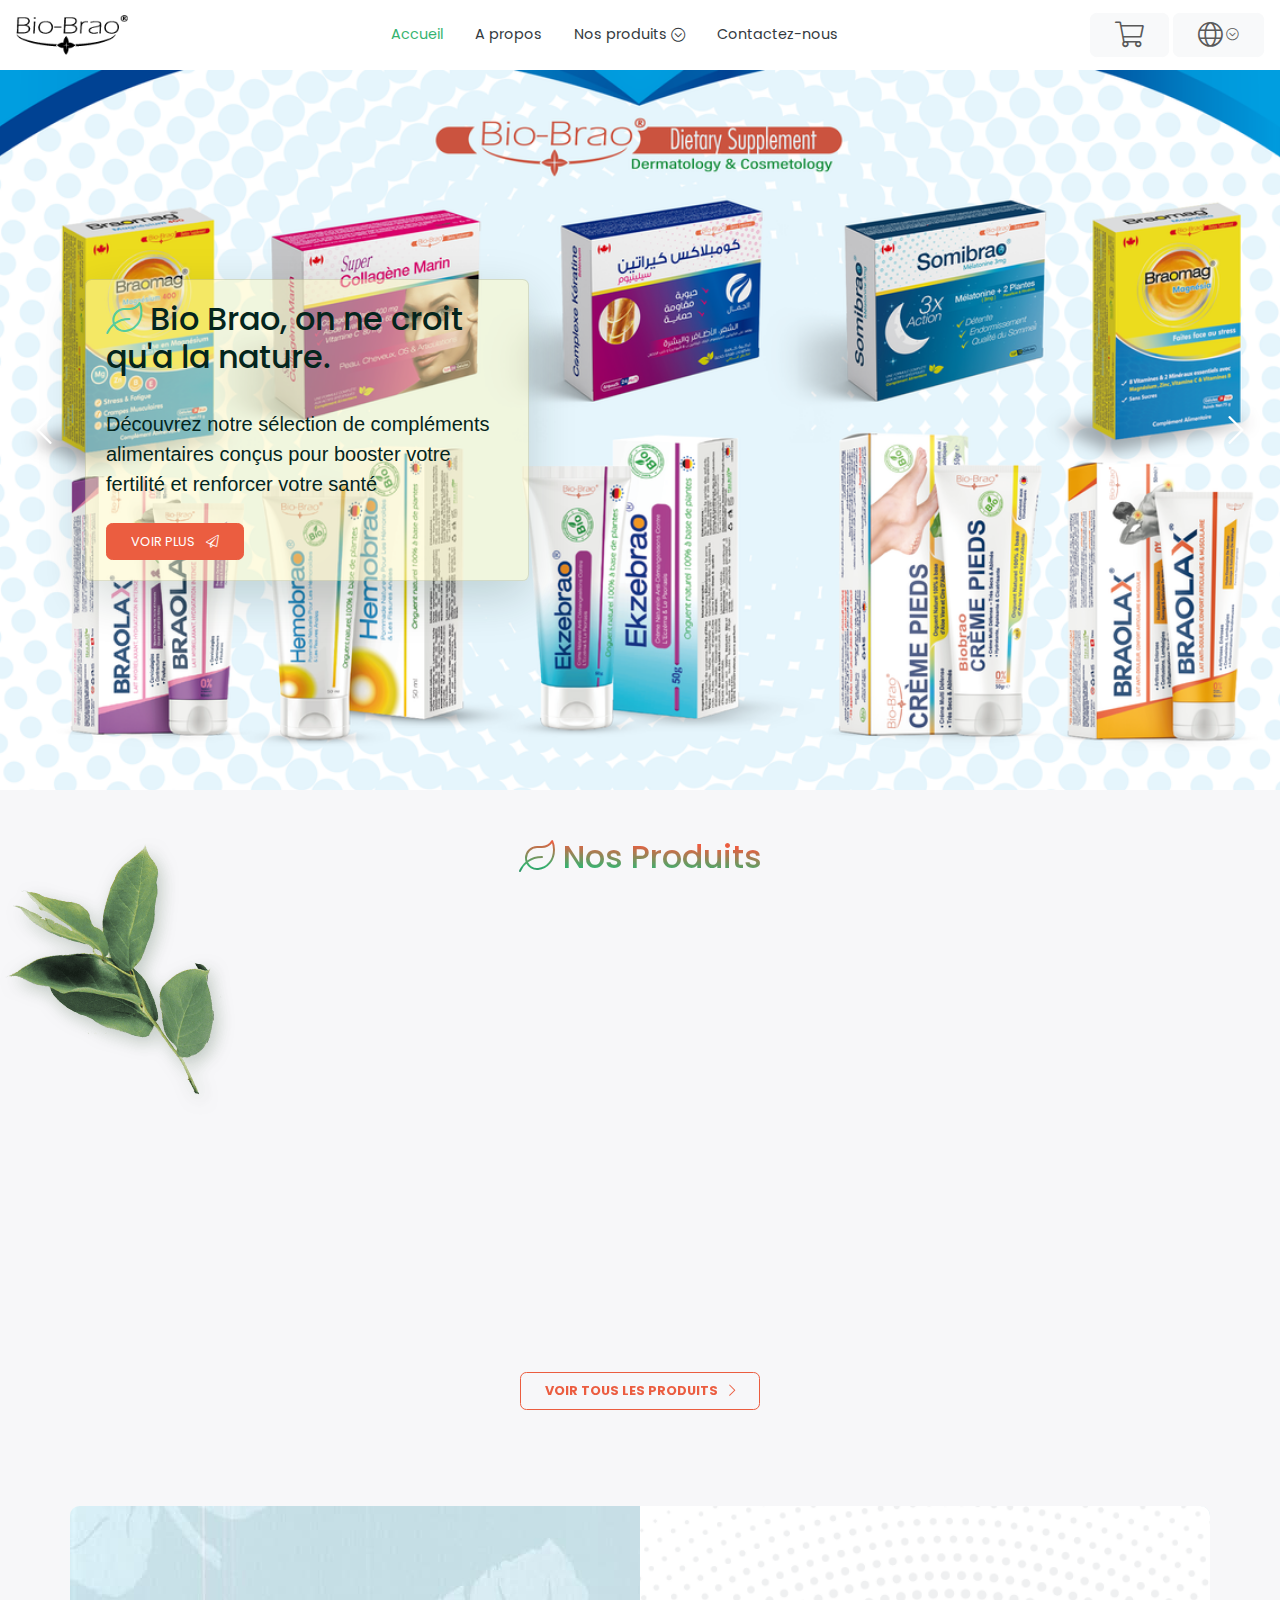
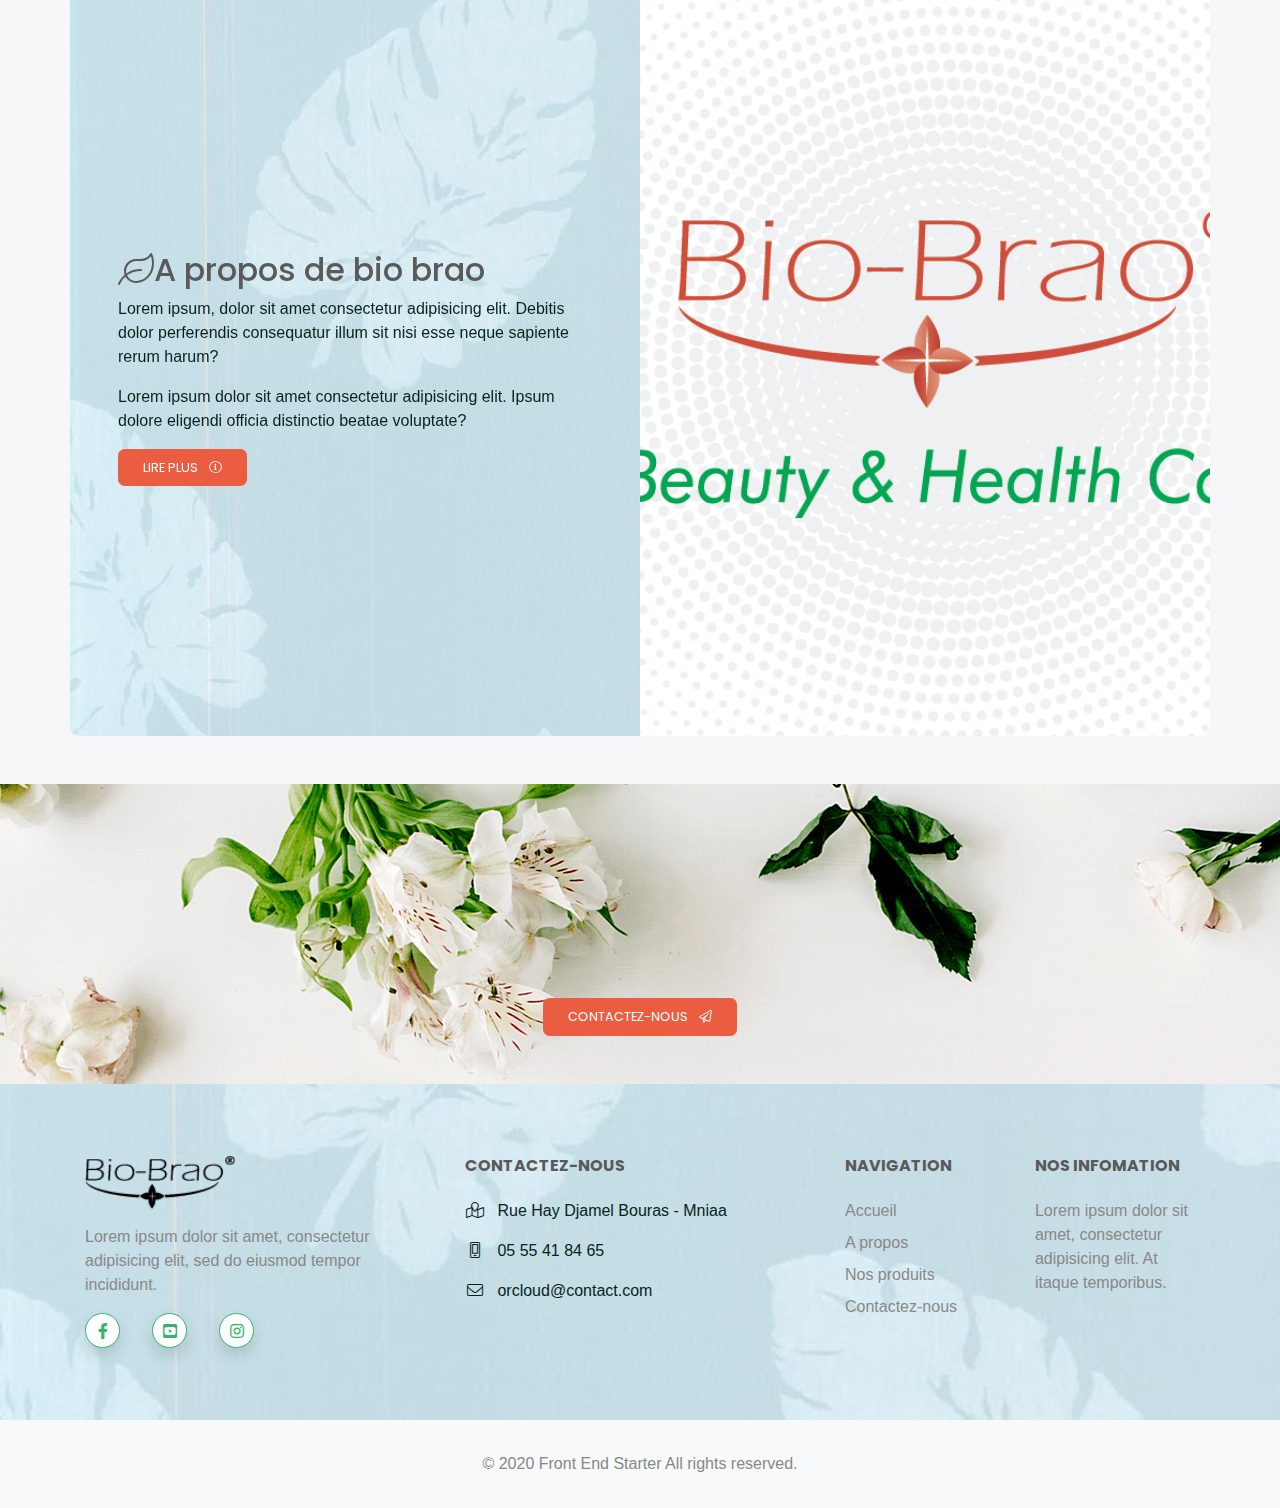
==== commit 6c466a30: "up" ====
--- a/index.html
+++ b/index.html
@@ -8,16 +8,8 @@
 
     <link href="/styles.css" rel="stylesheet">
 
-    <style>
-        .dropdown:hover>.dropdown-menu {
-          display: block;
-        }
+    
         
-        .dropdown>.dropdown-toggle:active {
-          /*Without this, clicking will make it sticky*/
-            pointer-events: none;
-        }
-            </style>
 </head>
 
 <body>
--- a/styles.css
+++ b/styles.css
@@ -2,7 +2,7 @@
 .overlay{position:absolute;height:100%;width:100%;top:0;left:0;right:0;bottom:0}.overlay-primary{background:#04251d;background:rgba(4,37,29,0.3)}.slide>.container{position:relative;z-index:2}.bg-light{background-color:#fff !important;-webkit-transition:all 200ms linear;transition:all 200ms linear}.section{position:relative;width:100%;display:block}.absolute-center{position:absolute;top:50%;left:50%;-webkit-transform:translate(-50%, -50%);transform:translate(-50%, -50%);z-index:20}.img-cover{height:100%;width:100%;-o-object-fit:cover;object-fit:cover;z-index:-1}.body-overlay{position:fixed;top:0;left:0;background-color:rgba(0,0,0,0.651);display:none;z-index:50 !important}.bg-success-2{background-color:rgba(236,216,228,0.774)}.drawer{position:fixed;left:-100%;top:0;width:60vw;height:100vh;z-index:999;background-color:#f7f7f9;-webkit-transition:left 200ms ease-in-out;transition:left 200ms ease-in-out}.drawer.open{left:0}.drawer__copyrights small{bottom:0;left:0}.dropdown-toggle{display:-webkit-inline-box !important;display:inline-flex !important;-webkit-box-align:center;align-items:center}.dropdown-toggle::after{font-family:"Font Awesome 5 Pro" !important;font-weight:300;content:"\f13a" !important;border:none !important}.footer{background-image:url("/images/presentationfooter.jpg");background-size:cover;background-position:center left}.social-media-bullet{height:35px;width:35px;-webkit-transition:all 200ms ease-in-out;transition:all 200ms ease-in-out}.social-media-bullet:hover{-webkit-transform:translateY(3px);transform:translateY(3px)}.product-card{height:25rem;background-size:cover;background-repeat:no-repeat;-webkit-transition:all 250ms ease-in-out;transition:all 250ms ease-in-out}.product-card__btn{bottom:0;left:50%;-webkit-transform:translateX(-50%) translateY(50%);transform:translateX(-50%) translateY(50%)}.product-card:hover{-webkit-transform:translateY(7px);transform:translateY(7px)}.heading{color:transparent !important;background-image:-webkit-gradient(linear, left bottom, right top, from(#051937), color-stop(#eb5d40), color-stop(#008793), color-stop(#00bf72), to(#a8eb12)) !important;background-image:linear-gradient(to right top, #051937, #35b370, #eb5d40 , #eb5d40) !important;-webkit-background-clip:text !important;background-clip:text !important}.feat-card{height:18rem}.feat-card .overlay{z-index:5}.feat-card img{-webkit-transition:-webkit-transform 500ms ease-in-out;transition:-webkit-transform 500ms ease-in-out;transition:transform 500ms ease-in-out;transition:transform 500ms ease-in-out, -webkit-transform 500ms ease-in-out}.feat-card:hover img{-webkit-transform:scale(1.2) rotate(-15deg);transform:scale(1.2) rotate(-15deg)}.blockquote-custom{position:relative;font-size:1.1rem}.blockquote-custom-icon{width:50px;height:50px;border-radius:50%;display:-webkit-box;display:flex;-webkit-box-align:center;align-items:center;-webkit-box-pack:center;justify-content:center;position:absolute;top:-25px;left:50px}.slide{background-size:cover;background-position:center;height:80vh !important}.slide>.container{height:100%}.slide__content{display:-webkit-box;display:flex;-webkit-box-orient:vertical;-webkit-box-direction:normal;flex-direction:column;height:100%;-webkit-box-align:start;align-items:flex-start;-webkit-box-pack:center;justify-content:center}@media (min-width: 768px){.slide__content{width:40%}}.top-header{background-image:url("../images/topbarre.jpg");background-size:cover;background-position:center}.about-section{background-size:cover;background-position:center}.about-section .container{background-image:url("../images/presentationfooter.jpg")}.about-section__image{background-image:url("../images/about2.png");background-position:center center;background-size:cover}.client-slider__logo{height:10rem;width:10rem}.cta{background-image:url("../images/hautdespages.png")}.hero-mini{height:15rem;background-image:url("../images/hautdespages.png");background-position:center left}.hero-mini__heading{text-transform:uppercase;letter-spacing:7px}.hero-mini__heading::after{position:absolute;top:-30px;left:50%;-webkit-transform:translate(-50%, -50%);transform:translate(-50%, -50%);font-family:"Font Awesome 5 Pro" !important;font-weight:300;content:"\f06c" !important;border:none !important;color:#343a40;font-size:1.5rem}#navbar{-webkit-transition:all 700ms ease-in-out;transition:all 700ms ease-in-out}.contact-card{margin-top:6rem;height:17rem}.contact-card__icon{height:8rem;width:8rem;top:0;left:50%;-webkit-transform:translate(-50%, -50%);transform:translate(-50%, -50%)}.contact-card__heading{letter-spacing:5px}.contact-form__img{height:20rem;width:20rem}.nav-item{font-size:0.9rem}.nav-item .dropdown-menu{-webkit-transform:translate3d(0, 10px, 0);transform:translate3d(0, 10px, 0);visibility:hidden;opacity:0;max-height:0;display:block;padding:0;margin:0;-webkit-transition:all 200ms linear;transition:all 200ms linear}.nav-item.show .dropdown-menu{opacity:1;visibility:visible;max-height:999px;-webkit-transform:translate3d(0, 0px, 0);transform:translate3d(0, 0px, 0)}.dropdown-menu{padding:30px;margin:0;font-size:15px !important;letter-spacing:1px;color:#212121;background-color:#fcfaff;border:none;border-radius:3px;box-shadow:0 5px 10px 0 rgba(138,155,165,0.15);-webkit-transition:all 200ms linear;transition:all 200ms linear}.dropdown-menu .nav-link{font-size:15px !important}.dropdown-toggle::after{display:none}.dropdown-item:hover,.dropdown-item:focus{background-color:#f7f7f9 !important;border-left-color:#eb5d40 !important;color:#04251d !important}.navbar-light .navbar-nav .nav-link:hover,.navbar-light .navbar-nav .nav-link:focus,.navbar-light .navbar-nav .nav-link.active{color:#343a40;border-radius:7px;background-color:#f2f2f2}.navbar-light .navbar-nav .nav-link:not(.active) .nav-link{color:rgba(0,0,0,0.7) !important}.dropdown-item{padding:15px 20px;color:#04251d;border-radius:2px;-webkit-transition:all 200ms linear;transition:all 200ms linear;border-left:2px solid transparent !important}@media (min-width: 992px){.dropdown-item{padding-right:2rem !important;padding-bottom:10px !important;padding-top:10px !important}}.dropleft .dropdown-toggle::before{content:"";border:none !important}/*!
  * Font Awesome Pro 5.11.2 by @fontawesome - https://fontawesome.com
  * License - https://fontawesome.com/license (Commercial License)
- */.fa,.fab,.fal,.far,.fas{-moz-osx-font-smoothing:grayscale;-webkit-font-smoothing:antialiased;display:inline-block;font-style:normal;font-variant:normal;text-rendering:auto;line-height:1}.fa-2x{font-size:2em}.fa-fw{text-align:center;width:1.25em}@-webkit-keyframes fa-spin{to{-webkit-transform:rotate(1turn);transform:rotate(1turn)}}@keyframes fa-spin{0%{-webkit-transform:rotate(0deg);transform:rotate(0deg)}to{-webkit-transform:rotate(1turn);transform:rotate(1turn)}}.fa-bars:before{content:"\f0c9"}.fa-book-open:before{content:"\f518"}.fa-box-open:before{content:"\f49e"}.fa-chevron-circle-right:before{content:"\f138"}.fa-chevron-left:before{content:"\f053"}.fa-chevron-right:before{content:"\f054"}.fa-cloud-showers:before{content:"\f73f"}.fa-cloud-showers-heavy:before{content:"\f740"}.fa-door-open:before{content:"\f52b"}.fa-envelope:before{content:"\f0e0"}.fa-envelope-open:before{content:"\f2b6"}.fa-envelope-open-dollar:before{content:"\f657"}.fa-envelope-open-text:before{content:"\f658"}.fa-facebook-f:before{content:"\f39e"}.fa-folder-open:before{content:"\f07c"}.fa-frown-open:before{content:"\f57a"}.fa-globe:before{content:"\f0ac"}.fa-home:before{content:"\f015"}.fa-info-circle:before{content:"\f05a"}.fa-info-square:before{content:"\f30f"}.fa-instagram:before{content:"\f16d"}.fa-leaf:before{content:"\f06c"}.fa-lock-open:before{content:"\f3c1"}.fa-lock-open-alt:before{content:"\f3c2"}.fa-map-marked:before{content:"\f59f"}.fa-mobile-android-alt:before{content:"\f3cf"}.fa-opencart:before{content:"\f23d"}.fa-openid:before{content:"\f19b"}.fa-paper-plane:before{content:"\f1d8"}.fa-phone-alt:before{content:"\f879"}.fa-quote-left:before{content:"\f10d"}.fa-shopping-basket:before{content:"\f291"}.fa-shopping-cart:before{content:"\f07a"}.fa-shower:before{content:"\f2cc"}.fa-teeth-open:before{content:"\f62f"}.fa-twitter:before{content:"\f099"}.fa-youtube-square:before{content:"\f431"}.sr-only{border:0;clip:rect(0, 0, 0, 0);height:1px;margin:-1px;overflow:hidden;padding:0;position:absolute;width:1px}@font-face{font-family:"Font Awesome 5 Brands";font-style:normal;font-weight:normal;font-display:auto;src:url(../fonts/fa-brands-400.eot);src:url(../fonts/fa-brands-400.eot) format("embedded-opentype"),url(../fonts/fa-brands-400.woff2) format("woff2"),url(../fonts/fa-brands-400.woff) format("woff"),url(../fonts/fa-brands-400.ttf) format("truetype"),url(../images/fa-brands-400.svg) format("svg")}.fab{font-family:"Font Awesome 5 Brands"}@font-face{font-family:"Font Awesome 5 Duotone";font-style:normal;font-weight:900;font-display:auto;src:url(../fonts/fa-duotone-900.eot);src:url(../fonts/fa-duotone-900.eot) format("embedded-opentype"),url(../fonts/fa-duotone-900.woff2) format("woff2"),url(../fonts/fa-duotone-900.woff) format("woff"),url(../fonts/fa-duotone-900.ttf) format("truetype"),url(../images/fa-duotone-900.svg) format("svg")}@font-face{font-family:"Font Awesome 5 Pro";font-style:normal;font-weight:300;font-display:auto;src:url(../fonts/fa-light-300.eot);src:url(../fonts/fa-light-300.eot) format("embedded-opentype"),url(../fonts/fa-light-300.woff2) format("woff2"),url(../fonts/fa-light-300.woff) format("woff"),url(../fonts/fa-light-300.ttf) format("truetype"),url(../images/fa-light-300.svg) format("svg")}.fal{font-weight:300}@font-face{font-family:"Font Awesome 5 Pro";font-style:normal;font-weight:400;font-display:auto;src:url(../fonts/fa-regular-400.eot);src:url(../fonts/fa-regular-400.eot) format("embedded-opentype"),url(../fonts/fa-regular-400.woff2) format("woff2"),url(../fonts/fa-regular-400.woff) format("woff"),url(../fonts/fa-regular-400.ttf) format("truetype"),url(../images/fa-regular-400.svg) format("svg")}.fal,.far{font-family:"Font Awesome 5 Pro"}.far{font-weight:400}@font-face{font-family:"Font Awesome 5 Pro";font-style:normal;font-weight:900;font-display:auto;src:url(../fonts/fa-solid-900.eot);src:url(../fonts/fa-solid-900.eot) format("embedded-opentype"),url(../fonts/fa-solid-900.woff2) format("woff2"),url(../fonts/fa-solid-900.woff) format("woff"),url(../fonts/fa-solid-900.ttf) format("truetype"),url(../images/fa-solid-900.svg) format("svg")}.fa,.fas{font-family:"Font Awesome 5 Pro";font-weight:900}:root{--blue: #eb5d40;--indigo: #6610f2;--purple: #6f42c1;--pink: #e83e8c;--red: #ff7851;--orange: #35b370;--yellow: #fcf407;--green: #56cc9d;--teal: #20c997;--cyan: #6cc3d5;--white: #fff;--gray: #888;--gray-dark: #343a40;--primary: #eb5d40 ;--secondary: #009b41;--success: #56cc9d;--info: #fcf407;--warning: rgba(253,247,187,0.458824);--danger: #ff7851;--light: #f8f9fa;--dark: #343a40;--breakpoint-xs: 0;--breakpoint-sm: 576px;--breakpoint-md: 768px;--breakpoint-lg: 992px;--breakpoint-xl: 1200px;--font-family-sans-serif: -apple-system, BlinkMacSystemFont, "Segoe UI", Roboto, "Helvetica Neue", Arial, "Noto Sans", sans-serif, "Apple Color Emoji", "Segoe UI Emoji", "Segoe UI Symbol", "Noto Color Emoji";--font-family-monospace: SFMono-Regular, Menlo, Monaco, Consolas, "Liberation Mono", "Courier New", monospace}*,*::before,*::after{box-sizing:border-box}html{font-family:sans-serif;line-height:1.15;-webkit-text-size-adjust:100%;-webkit-tap-highlight-color:rgba(4,37,29,0)}aside,footer,header,main,nav,section{display:block}body{margin:0;font-family:-apple-system,BlinkMacSystemFont,"Segoe UI",Roboto,"Helvetica Neue",Arial,"Noto Sans",sans-serif,"Apple Color Emoji","Segoe UI Emoji","Segoe UI Symbol","Noto Color Emoji";font-size:1rem;font-weight:400;line-height:1.5;color:#04251d;text-align:left;background-color:#f7f7f9}[tabindex="-1"]:focus{outline:0 !important}hr{box-sizing:content-box;height:0;overflow:visible}h1,h2,h3,h4,h5,h6{margin-top:0;margin-bottom:.5rem}p{margin-top:0;margin-bottom:1rem}ol,ul,dl{margin-top:0;margin-bottom:1rem}ol ol,ul ul,ol ul,ul ol{margin-bottom:0}dt{font-weight:700}dd{margin-bottom:.5rem;margin-left:0}blockquote{margin:0 0 1rem}b,strong{font-weight:bolder}small{font-size:80%}sub{position:relative;font-size:75%;line-height:0;vertical-align:baseline}sub{bottom:-.25em}a{color:#eb5d40;text-decoration:none;background-color:transparent}a:hover{color:#006997;text-decoration:underline}a:not([href]):not([tabindex]){color:inherit;text-decoration:none}a:not([href]):not([tabindex]):hover,a:not([href]):not([tabindex]):focus{color:inherit;text-decoration:none}a:not([href]):not([tabindex]):focus{outline:0}code{font-family:SFMono-Regular,Menlo,Monaco,Consolas,"Liberation Mono","Courier New",monospace;font-size:1em}img{vertical-align:middle;border-style:none}svg{overflow:hidden;vertical-align:middle}table{border-collapse:collapse}th{text-align:inherit}label{display:inline-block;margin-bottom:.5rem}button{border-radius:0}button:focus{outline:1px dotted;outline:5px auto -webkit-focus-ring-color}input,button,select,textarea{margin:0;font-family:inherit;font-size:inherit;line-height:inherit}button,input{overflow:visible}button,select{text-transform:none}select{word-wrap:normal}button,[type="button"],[type="submit"]{-webkit-appearance:button}button:not(:disabled),[type="button"]:not(:disabled),[type="submit"]:not(:disabled){cursor:pointer}button::-moz-focus-inner,[type="button"]::-moz-focus-inner,[type="submit"]::-moz-focus-inner{padding:0;border-style:none}input[type="radio"]{box-sizing:border-box;padding:0}textarea{overflow:auto;resize:vertical}[type="number"]::-webkit-inner-spin-button,[type="number"]::-webkit-outer-spin-button{height:auto}[type="search"]{outline-offset:-2px;-webkit-appearance:none}[type="search"]::-webkit-search-decoration{-webkit-appearance:none}[hidden]{display:none !important}h1,h2,h3,h4,h5,h6,.h1,.h2,.h3,.h4,.h5,.h6{margin-bottom:.5rem;font-family:"Poppins",-apple-system,system-ui,BlinkMacSystemFont,"Segoe UI",Roboto,"Helvetica Neue",Arial,sans-serif;font-weight:500;line-height:1.2;color:#5a5a5a}h1,.h1{font-size:2.5rem}h2,.h2{font-size:2rem}h3,.h3{font-size:1.75rem}h4,.h4{font-size:1.5rem}h5,.h5{font-size:1.25rem}h6,.h6{font-size:1rem}.lead{font-size:1.25rem;font-weight:300}.display-4{font-size:3.5rem;font-weight:300;line-height:1.2}hr{margin-top:1rem;margin-bottom:1rem;border:0;border-top:1px solid rgba(4,37,29,0.1)}small,.small{font-size:80%;font-weight:400}.list-unstyled{padding-left:0;list-style:none}.blockquote{margin-bottom:1rem;font-size:1.25rem}.blockquote-footer{display:block;font-size:80%;color:#888}.blockquote-footer::before{content:"\2014\00A0"}.img-fluid{max-width:100%;height:auto}code{font-size:87.5%;color:#e83e8c;word-break:break-word}a>code{color:inherit}.container{width:100%;padding-right:15px;padding-left:15px;margin-right:auto;margin-left:auto}@media (min-width: 576px){.container{max-width:540px}}@media (min-width: 768px){.container{max-width:720px}}@media (min-width: 992px){.container{max-width:960px}}@media (min-width: 1200px){.container{max-width:1140px}}.row{display:-webkit-box;display:flex;flex-wrap:wrap;margin-right:-15px;margin-left:-15px}.no-gutters{margin-right:0;margin-left:0}.no-gutters>.col,.no-gutters>[class*="col-"]{padding-right:0;padding-left:0}.col-4,.col,.col-sm-4,.col-sm-8,.col-md-2,.col-md-3,.col-md-4,.col-md-6,.col-md-8,.col-lg-2,.col-lg-4{position:relative;width:100%;padding-right:15px;padding-left:15px}.col{flex-basis:0;-webkit-box-flex:1;flex-grow:1;max-width:100%}.col-4{-webkit-box-flex:0;flex:0 0 33.33333%;max-width:33.33333%}@media (min-width: 576px){.col-sm-4{-webkit-box-flex:0;flex:0 0 33.33333%;max-width:33.33333%}.col-sm-8{-webkit-box-flex:0;flex:0 0 66.66667%;max-width:66.66667%}}@media (min-width: 768px){.col-md-2{-webkit-box-flex:0;flex:0 0 16.66667%;max-width:16.66667%}.col-md-3{-webkit-box-flex:0;flex:0 0 25%;max-width:25%}.col-md-4{-webkit-box-flex:0;flex:0 0 33.33333%;max-width:33.33333%}.col-md-6{-webkit-box-flex:0;flex:0 0 50%;max-width:50%}.col-md-8{-webkit-box-flex:0;flex:0 0 66.66667%;max-width:66.66667%}}@media (min-width: 992px){.col-lg-2{-webkit-box-flex:0;flex:0 0 16.66667%;max-width:16.66667%}.col-lg-4{-webkit-box-flex:0;flex:0 0 33.33333%;max-width:33.33333%}}.table{width:100%;margin-bottom:1rem;color:#04251d}.table th,.table td{padding:.75rem;vertical-align:top;border-top:1px solid rgba(0,0,0,0.05)}.table-primary,.table-primary>th,.table-primary>td{background-color:#b8e4f7}.table-primary th,.table-primary td{border-color:#7acdf0}.table-secondary,.table-secondary>th,.table-secondary>td{background-color:#fde9c6}.table-secondary th,.table-secondary td{border-color:#fcd595}.form-control{display:block;width:100%;height:calc(1.5em + .75rem + 2px);padding:.375rem .75rem;font-size:1rem;font-weight:400;line-height:1.5;color:#5a5a5a;background-color:#fff;background-clip:padding-box;border:1px solid #ced4da;border-radius:.4rem;-webkit-transition:border-color 0.15s ease-in-out,box-shadow 0.15s ease-in-out;transition:border-color 0.15s ease-in-out,box-shadow 0.15s ease-in-out}@media (prefers-reduced-motion: reduce){.form-control{-webkit-transition:none;transition:none}}.form-control::-ms-expand{background-color:transparent;border:0}.form-control:focus{color:#5a5a5a;background-color:#fff;border-color:#64d0ff;outline:0;box-shadow:0 0 0 .2rem rgba(0,159,227,0.25)}.form-control::-webkit-input-placeholder{color:#888;opacity:1}.form-control::-moz-placeholder{color:#888;opacity:1}.form-control:-ms-input-placeholder{color:#888;opacity:1}.form-control::-ms-input-placeholder{color:#888;opacity:1}.form-control::placeholder{color:#888;opacity:1}.form-control:disabled{background-color:#f7f7f9;opacity:1}select.form-control:focus::-ms-value{color:#5a5a5a;background-color:#fff}select.form-control[multiple]{height:auto}textarea.form-control{height:auto}.form-group{margin-bottom:1rem}.form-text{display:block;margin-top:.25rem}.btn{display:inline-block;font-weight:400;color:#04251d;text-align:center;vertical-align:middle;-webkit-user-select:none;-moz-user-select:none;-ms-user-select:none;user-select:none;background-color:transparent;border:1px solid transparent;padding:.375rem .75rem;font-size:1rem;line-height:1.5;border-radius:.4rem;-webkit-transition:color 0.15s ease-in-out,background-color 0.15s ease-in-out,border-color 0.15s ease-in-out,box-shadow 0.15s ease-in-out;transition:color 0.15s ease-in-out,background-color 0.15s ease-in-out,border-color 0.15s ease-in-out,box-shadow 0.15s ease-in-out}@media (prefers-reduced-motion: reduce){.btn{-webkit-transition:none;transition:none}}.btn:hover{color:#04251d;text-decoration:none}.btn:focus,.btn.focus{outline:0;box-shadow:0 0 0 .2rem rgba(0,159,227,0.25)}.btn:disabled{opacity:.65}.btn-primary{color:#fff;background-color:#eb5d40;border-color:#eb5d40}.btn-primary:hover{color:#fff;background-color:#0084bd;border-color:#007bb0}.btn-primary:focus,.btn-primary.focus{box-shadow:0 0 0 .2rem rgba(38,173,231,0.5)}.btn-primary:disabled{color:#fff;background-color:#eb5d40;border-color:#eb5d40}.btn-primary:not(:disabled):not(.disabled):active,.btn-primary:not(:disabled):not(.disabled).active,.show>.btn-primary.dropdown-toggle{color:#fff;background-color:#007bb0;border-color:#0072a3}.btn-primary:not(:disabled):not(.disabled):active:focus,.btn-primary:not(:disabled):not(.disabled).active:focus,.show>.btn-primary.dropdown-toggle:focus{box-shadow:0 0 0 .2rem rgba(38,173,231,0.5)}.btn-light{color:#fff;background-color:#f8f9fa;border-color:#f8f9fa}.btn-light:hover{color:#fff;background-color:#e2e6ea;border-color:#dae0e5}.btn-light:focus,.btn-light.focus{box-shadow:0 0 0 .2rem rgba(249,250,251,0.5)}.btn-light:disabled{color:#fff;background-color:#f8f9fa;border-color:#f8f9fa}.btn-light:not(:disabled):not(.disabled):active,.btn-light:not(:disabled):not(.disabled).active,.show>.btn-light.dropdown-toggle{color:#fff;background-color:#dae0e5;border-color:#d3d9df}.btn-light:not(:disabled):not(.disabled):active:focus,.btn-light:not(:disabled):not(.disabled).active:focus,.show>.btn-light.dropdown-toggle:focus{box-shadow:0 0 0 .2rem rgba(249,250,251,0.5)}.btn-outline-primary{color:#eb5d40;border-color:#eb5d40}.btn-outline-primary:hover{color:#fff;background-color:#eb5d40;border-color:#eb5d40}.btn-outline-primary:focus,.btn-outline-primary.focus{box-shadow:0 0 0 .2rem rgba(0,159,227,0.5)}.btn-outline-primary:disabled{color:#eb5d40;background-color:transparent}.btn-outline-primary:not(:disabled):not(.disabled):active,.btn-outline-primary:not(:disabled):not(.disabled).active,.show>.btn-outline-primary.dropdown-toggle{color:#fff;background-color:#eb5d40;border-color:#eb5d40}.btn-outline-primary:not(:disabled):not(.disabled):active:focus,.btn-outline-primary:not(:disabled):not(.disabled).active:focus,.show>.btn-outline-primary.dropdown-toggle:focus{box-shadow:0 0 0 .2rem rgba(0,159,227,0.5)}.fade{-webkit-transition:opacity 0.15s linear;transition:opacity 0.15s linear}@media (prefers-reduced-motion: reduce){.fade{-webkit-transition:none;transition:none}}.fade:not(.show){opacity:0}.collapse:not(.show){display:none}.dropdown,.dropleft{position:relative}.dropdown-toggle{white-space:nowrap}.dropdown-toggle::after{display:inline-block;margin-left:.255em;vertical-align:.255em;content:"";border-top:.3em solid;border-right:.3em solid transparent;border-bottom:0;border-left:.3em solid transparent}.dropdown-toggle:empty::after{margin-left:0}.dropdown-menu{position:absolute;top:100%;left:0;z-index:1000;display:none;float:left;min-width:10rem;padding:.5rem 0;margin:.125rem 0 0;font-size:1rem;color:#04251d;text-align:left;list-style:none;background-color:#fff;background-clip:padding-box;border:1px solid rgba(4,37,29,0.15);border-radius:.4rem}.dropleft .dropdown-menu{top:0;right:100%;left:auto;margin-top:0;margin-right:.125rem}.dropleft .dropdown-toggle::after{display:inline-block;margin-left:.255em;vertical-align:.255em;content:""}.dropleft .dropdown-toggle::after{display:none}.dropleft .dropdown-toggle::before{display:inline-block;margin-right:.255em;vertical-align:.255em;content:"";border-top:.3em solid transparent;border-right:.3em solid;border-bottom:.3em solid transparent}.dropleft .dropdown-toggle:empty::after{margin-left:0}.dropleft .dropdown-toggle::before{vertical-align:0}.dropdown-item{display:block;width:100%;padding:.25rem 1.5rem;clear:both;font-weight:400;color:#212529;text-align:inherit;white-space:nowrap;background-color:transparent;border:0}.dropdown-item:hover,.dropdown-item:focus{color:#fff;text-decoration:none;background-color:#35b370}.dropdown-item.active,.dropdown-item:active{color:#fff;text-decoration:none;background-color:#eb5d40}.dropdown-item:disabled{color:#888;pointer-events:none;background-color:transparent}.dropdown-menu.show{display:block}.nav{display:-webkit-box;display:flex;flex-wrap:wrap;padding-left:0;margin-bottom:0;list-style:none}.nav-link{display:block;padding:.5rem 1rem}.nav-link:hover,.nav-link:focus{text-decoration:none}.navbar{position:relative;display:-webkit-box;display:flex;flex-wrap:wrap;-webkit-box-align:center;align-items:center;-webkit-box-pack:justify;justify-content:space-between;padding:.5rem 1rem}.navbar>.container{display:-webkit-box;display:flex;flex-wrap:wrap;-webkit-box-align:center;align-items:center;-webkit-box-pack:justify;justify-content:space-between}.navbar-brand{display:inline-block;padding-top:.3125rem;padding-bottom:.3125rem;margin-right:1rem;font-size:1.25rem;line-height:inherit;white-space:nowrap}.navbar-brand:hover,.navbar-brand:focus{text-decoration:none}.navbar-nav{display:-webkit-box;display:flex;-webkit-box-orient:vertical;-webkit-box-direction:normal;flex-direction:column;padding-left:0;margin-bottom:0;list-style:none}.navbar-nav .nav-link{padding-right:0;padding-left:0}.navbar-nav .dropdown-menu{position:static;float:none}.navbar-collapse{flex-basis:100%;-webkit-box-flex:1;flex-grow:1;-webkit-box-align:center;align-items:center}@media (max-width: 767.98px){.navbar-expand-md>.container{padding-right:0;padding-left:0}}@media (min-width: 768px){.navbar-expand-md{-webkit-box-orient:horizontal;-webkit-box-direction:normal;flex-flow:row nowrap;-webkit-box-pack:start;justify-content:flex-start}.navbar-expand-md .navbar-nav{-webkit-box-orient:horizontal;-webkit-box-direction:normal;flex-direction:row}.navbar-expand-md .navbar-nav .dropdown-menu{position:absolute}.navbar-expand-md .navbar-nav .nav-link{padding-right:.5rem;padding-left:.5rem}.navbar-expand-md>.container{flex-wrap:nowrap}.navbar-expand-md .navbar-collapse{display:-webkit-box !important;display:flex !important;flex-basis:auto}}.navbar-light .navbar-brand{color:#5a5a5a}.navbar-light .navbar-brand:hover,.navbar-light .navbar-brand:focus{color:#5a5a5a}.navbar-light .navbar-nav .nav-link{color:rgba(4,37,29,0.3)}.navbar-light .navbar-nav .nav-link:hover,.navbar-light .navbar-nav .nav-link:focus{color:#5a5a5a}.navbar-light .navbar-nav .show>.nav-link,.navbar-light .navbar-nav .active>.nav-link,.navbar-light .navbar-nav .nav-link.show,.navbar-light .navbar-nav .nav-link.active{color:#5a5a5a}.card{position:relative;display:-webkit-box;display:flex;-webkit-box-orient:vertical;-webkit-box-direction:normal;flex-direction:column;min-width:0;word-wrap:break-word;background-color:#fff;background-clip:border-box;border:1px solid rgba(4,37,29,0.125);border-radius:.4rem}.card>hr{margin-right:0;margin-left:0}.card-body{-webkit-box-flex:1;flex:1 1 auto;padding:1.25rem}.badge{display:inline-block;padding:.25em .4em;font-size:75%;font-weight:700;line-height:1;text-align:center;white-space:nowrap;vertical-align:baseline;border-radius:.4rem;-webkit-transition:color 0.15s ease-in-out,background-color 0.15s ease-in-out,border-color 0.15s ease-in-out,box-shadow 0.15s ease-in-out;transition:color 0.15s ease-in-out,background-color 0.15s ease-in-out,border-color 0.15s ease-in-out,box-shadow 0.15s ease-in-out}@media (prefers-reduced-motion: reduce){.badge{-webkit-transition:none;transition:none}}a.badge:hover,a.badge:focus{text-decoration:none}.badge:empty{display:none}.btn .badge{position:relative;top:-1px}.badge-primary{color:#fff;background-color:#eb5d40}a.badge-primary:hover,a.badge-primary:focus{color:#fff;background-color:#007bb0}a.badge-primary:focus,a.badge-primary.focus{outline:0;box-shadow:0 0 0 .2rem rgba(0,159,227,0.5)}.badge-secondary{color:#fff;background-color:#35b370}a.badge-secondary:hover,a.badge-secondary:focus{color:#fff;background-color:#f29a07}a.badge-secondary:focus,a.badge-secondary.focus{outline:0;box-shadow:0 0 0 .2rem rgba(249,175,51,0.5)}.alert{position:relative;padding:.75rem 1.25rem;margin-bottom:1rem;border:1px solid transparent;border-radius:.4rem}@-webkit-keyframes progress-bar-stripes{from{background-position:1rem 0}to{background-position:0 0}}@keyframes progress-bar-stripes{from{background-position:1rem 0}to{background-position:0 0}}.progress-bar-animated{-webkit-animation:progress-bar-stripes 1s linear infinite;animation:progress-bar-stripes 1s linear infinite}@media (prefers-reduced-motion: reduce){.progress-bar-animated{-webkit-animation:none;animation:none}}.close{float:right;font-size:1.5rem;font-weight:700;line-height:1;color:#04251d;text-shadow:0 1px 0 #fff;opacity:.5}.close:hover{color:#04251d;text-decoration:none}.close:not(:disabled):not(.disabled):hover,.close:not(:disabled):not(.disabled):focus{opacity:.75}button.close{padding:0;background-color:transparent;border:0;-webkit-appearance:none;-moz-appearance:none;appearance:none}.toast{max-width:350px;overflow:hidden;font-size:.875rem;background-color:rgba(255,255,255,0.85);background-clip:padding-box;border:1px solid rgba(0,0,0,0.1);box-shadow:0 0.25rem 0.75rem rgba(4,37,29,0.1);-webkit-backdrop-filter:blur(10px);backdrop-filter:blur(10px);opacity:0;border-radius:.25rem}.toast:not(:last-child){margin-bottom:.75rem}.toast.showing{opacity:1}.toast.show{display:block;opacity:1}.toast.hide{display:none}.modal-open{overflow:hidden}.modal-open .modal{overflow-x:hidden;overflow-y:auto}.modal{position:fixed;top:0;left:0;z-index:1050;display:none;width:100%;height:100%;overflow:hidden;outline:0}.modal-dialog{position:relative;width:auto;margin:.5rem;pointer-events:none}.modal.fade .modal-dialog{-webkit-transition:-webkit-transform 0.3s ease-out;transition:-webkit-transform 0.3s ease-out;transition:transform 0.3s ease-out;transition:transform 0.3s ease-out, -webkit-transform 0.3s ease-out;-webkit-transform:translate(0, -50px);transform:translate(0, -50px)}@media (prefers-reduced-motion: reduce){.modal.fade .modal-dialog{-webkit-transition:none;transition:none}}.modal.show .modal-dialog{-webkit-transform:none;transform:none}.modal-content{position:relative;display:-webkit-box;display:flex;-webkit-box-orient:vertical;-webkit-box-direction:normal;flex-direction:column;width:100%;pointer-events:auto;background-color:#fff;background-clip:padding-box;border:1px solid rgba(4,37,29,0.2);border-radius:.6rem;outline:0}.modal-header{display:-webkit-box;display:flex;-webkit-box-align:start;align-items:flex-start;-webkit-box-pack:justify;justify-content:space-between;padding:1rem 1rem;border-bottom:1px solid #eceeef;border-top-left-radius:.6rem;border-top-right-radius:.6rem}.modal-header .close{padding:1rem 1rem;margin:-1rem -1rem -1rem auto}.modal-title{margin-bottom:0;line-height:1.5}.modal-body{position:relative;-webkit-box-flex:1;flex:1 1 auto;padding:1rem}.modal-footer{display:-webkit-box;display:flex;-webkit-box-align:center;align-items:center;-webkit-box-pack:end;justify-content:flex-end;padding:1rem;border-top:1px solid #eceeef;border-bottom-right-radius:.6rem;border-bottom-left-radius:.6rem}.modal-footer>:not(:first-child){margin-left:.25rem}.modal-footer>:not(:last-child){margin-right:.25rem}@media (min-width: 576px){.modal-dialog{max-width:500px;margin:1.75rem auto}}.tooltip{position:absolute;z-index:1070;display:block;margin:0;font-family:-apple-system,BlinkMacSystemFont,"Segoe UI",Roboto,"Helvetica Neue",Arial,"Noto Sans",sans-serif,"Apple Color Emoji","Segoe UI Emoji","Segoe UI Symbol","Noto Color Emoji";font-style:normal;font-weight:400;line-height:1.5;text-align:left;text-align:start;text-decoration:none;text-shadow:none;text-transform:none;letter-spacing:normal;word-break:normal;word-spacing:normal;white-space:normal;line-break:auto;font-size:.875rem;word-wrap:break-word;opacity:0}.tooltip.show{opacity:.9}.popover{position:absolute;top:0;left:0;z-index:1060;display:block;max-width:276px;font-family:-apple-system,BlinkMacSystemFont,"Segoe UI",Roboto,"Helvetica Neue",Arial,"Noto Sans",sans-serif,"Apple Color Emoji","Segoe UI Emoji","Segoe UI Symbol","Noto Color Emoji";font-style:normal;font-weight:400;line-height:1.5;text-align:left;text-align:start;text-decoration:none;text-shadow:none;text-transform:none;letter-spacing:normal;word-break:normal;word-spacing:normal;white-space:normal;line-break:auto;font-size:.875rem;word-wrap:break-word;background-color:#fff;background-clip:padding-box;border:1px solid rgba(4,37,29,0.2);border-radius:.6rem}.bg-primary{background-color:#eb5d40 !important}a.bg-primary:hover,a.bg-primary:focus,button.bg-primary:hover,button.bg-primary:focus{background-color:#007bb0 !important}.bg-info{background-color:#fcf407 !important}a.bg-info:hover,a.bg-info:focus,button.bg-info:hover,button.bg-info:focus{background-color:#cec702 !important}.bg-warning{background-color:rgba(253,247,187,0.458824) !important}a.bg-warning:hover,a.bg-warning:focus,button.bg-warning:hover,button.bg-warning:focus{background-color:rgba(252,241,137,0.458824) !important}.bg-light{background-color:#f8f9fa !important}a.bg-light:hover,a.bg-light:focus,button.bg-light:hover,button.bg-light:focus{background-color:#dae0e5 !important}.bg-white{background-color:#fff !important}.border{border:1px solid #eceeef !important}.border-top{border-top:1px solid #eceeef !important}.border-right{border-right:1px solid #eceeef !important}.border-bottom{border-bottom:1px solid #eceeef !important}.border-left{border-left:1px solid #eceeef !important}.border-primary{border-color:#eb5d40 !important}.border-secondary{border-color:#35b370 !important}.rounded-sm{border-radius:.3rem !important}.rounded{border-radius:.4rem !important}.rounded-lg{border-radius:.6rem !important}.rounded-circle{border-radius:50% !important}.d-none{display:none !important}.d-block{display:block !important}.d-flex{display:-webkit-box !important;display:flex !important}.d-inline-flex{display:-webkit-inline-box !important;display:inline-flex !important}@media (min-width: 768px){.d-md-none{display:none !important}.d-md-block{display:block !important}}.flex-column{-webkit-box-orient:vertical !important;-webkit-box-direction:normal !important;flex-direction:column !important}.flex-grow-1{-webkit-box-flex:1 !important;flex-grow:1 !important}.justify-content-start{-webkit-box-pack:start !important;justify-content:flex-start !important}.justify-content-center{-webkit-box-pack:center !important;justify-content:center !important}.justify-content-around{justify-content:space-around !important}.align-items-center{-webkit-box-align:center !important;align-items:center !important}@media (min-width: 768px){.align-self-md-start{align-self:flex-start !important}}.overflow-hidden{overflow:hidden !important}.position-relative{position:relative !important}.position-absolute{position:absolute !important}.fixed-top{position:fixed;top:0;right:0;left:0;z-index:1030}.fixed-bottom{position:fixed;right:0;bottom:0;left:0;z-index:1030}.sr-only{position:absolute;width:1px;height:1px;padding:0;overflow:hidden;clip:rect(0, 0, 0, 0);white-space:nowrap;border:0}.shadow-sm{box-shadow:0 0.125rem 0.25rem rgba(4,37,29,0.075) !important}.shadow{box-shadow:0 0.5rem 1rem rgba(4,37,29,0.15) !important}.shadow-lg{box-shadow:0 1rem 3rem rgba(4,37,29,0.175) !important}.w-25{width:25% !important}.w-75{width:75% !important}.w-100{width:100% !important}.h-50{height:50% !important}.h-100{height:100% !important}.m-0{margin:0 !important}.mb-0{margin-bottom:0 !important}.ml-0{margin-left:0 !important}.m-1{margin:.25rem !important}.mx-1{margin-right:.25rem !important}.mx-1{margin-left:.25rem !important}.m-2{margin:.5rem !important}.mt-2{margin-top:.5rem !important}.mr-2{margin-right:.5rem !important}.mb-2{margin-bottom:.5rem !important}.ml-2{margin-left:.5rem !important}.m-3{margin:1rem !important}.mr-3,.mx-3{margin-right:1rem !important}.mb-3{margin-bottom:1rem !important}.mx-3{margin-left:1rem !important}.m-4{margin:1.5rem !important}.mt-4,.my-4{margin-top:1.5rem !important}.mb-4,.my-4{margin-bottom:1.5rem !important}.mt-5,.my-5{margin-top:3rem !important}.mb-5,.my-5{margin-bottom:3rem !important}.p-0{padding:0 !important}.px-0{padding-right:0 !important}.px-0{padding-left:0 !important}.p-2{padding:.5rem !important}.py-2,.btn{padding-top:.5rem !important}.py-2,.btn{padding-bottom:.5rem !important}.p-3{padding:1rem !important}.py-3{padding-top:1rem !important}.px-3{padding-right:1rem !important}.py-3{padding-bottom:1rem !important}.px-3{padding-left:1rem !important}.p-4{padding:1.5rem !important}.pt-4,.py-4{padding-top:1.5rem !important}.btn{padding-right:1.5rem !important}.py-4{padding-bottom:1.5rem !important}.btn{padding-left:1.5rem !important}.p-5{padding:3rem !important}.py-5{padding-top:3rem !important}.px-5{padding-right:3rem !important}.py-5{padding-bottom:3rem !important}.px-5{padding-left:3rem !important}.mx-auto{margin-right:auto !important}.mx-auto{margin-left:auto !important}@media (min-width: 768px){.mb-md-0{margin-bottom:0 !important}}@media (min-width: 992px){.mb-lg-0{margin-bottom:0 !important}}.text-right{text-align:right !important}.text-center{text-align:center !important}.text-uppercase{text-transform:uppercase !important}.text-capitalize{text-transform:capitalize !important}.font-weight-bold{font-weight:700 !important}.font-italic{font-style:italic !important}.text-white{color:#fff !important}.text-primary{color:#eb5d40 !important}a.text-primary:hover,a.text-primary:focus{color:#006997 !important}.text-secondary{color:#35b370 !important}a.text-secondary:hover,a.text-secondary:focus{color:#d98a06 !important}.text-success{color:#56cc9d !important}a.text-success:hover,a.text-success:focus{color:#31a476 !important}.text-dark{color:#343a40 !important}a.text-dark:hover,a.text-dark:focus{color:#121416 !important}.text-muted{color:#888 !important}.text-decoration-none{text-decoration:none !important}@media print{*,*::before,*::after{text-shadow:none !important;box-shadow:none !important}a:not(.btn){text-decoration:underline}blockquote{border:1px solid #aaa;page-break-inside:avoid}tr,img{page-break-inside:avoid}p,h2,h3{orphans:3;widows:3}h2,h3{page-break-after:avoid}@page{size:a3}body{min-width:992px !important}.container{min-width:992px !important}.navbar{display:none}.badge{border:1px solid #04251d}.table{border-collapse:collapse !important}.table td,.table th{background-color:#fff !important}}/*!
+ */.fa,.fab,.fal,.far,.fas{-moz-osx-font-smoothing:grayscale;-webkit-font-smoothing:antialiased;display:inline-block;font-style:normal;font-variant:normal;text-rendering:auto;line-height:1}.fa-2x{font-size:2em}.fa-fw{text-align:center;width:1.25em}@-webkit-keyframes fa-spin{to{-webkit-transform:rotate(1turn);transform:rotate(1turn)}}@keyframes fa-spin{0%{-webkit-transform:rotate(0deg);transform:rotate(0deg)}to{-webkit-transform:rotate(1turn);transform:rotate(1turn)}}.fa-bars:before{content:"\f0c9"}.fa-book-open:before{content:"\f518"}.fa-box-open:before{content:"\f49e"}.fa-chevron-circle-right:before{content:"\f138"}.fa-chevron-left:before{content:"\f053"}.fa-chevron-right:before{content:"\f054"}.fa-cloud-showers:before{content:"\f73f"}.fa-cloud-showers-heavy:before{content:"\f740"}.fa-door-open:before{content:"\f52b"}.fa-envelope:before{content:"\f0e0"}.fa-envelope-open:before{content:"\f2b6"}.fa-envelope-open-dollar:before{content:"\f657"}.fa-envelope-open-text:before{content:"\f658"}.fa-facebook-f:before{content:"\f39e"}.fa-folder-open:before{content:"\f07c"}.fa-frown-open:before{content:"\f57a"}.fa-globe:before{content:"\f0ac"}.fa-home:before{content:"\f015"}.fa-info-circle:before{content:"\f05a"}.fa-info-square:before{content:"\f30f"}.fa-instagram:before{content:"\f16d"}.fa-leaf:before{content:"\f06c"}.fa-lock-open:before{content:"\f3c1"}.fa-lock-open-alt:before{content:"\f3c2"}.fa-map-marked:before{content:"\f59f"}.fa-mobile-android-alt:before{content:"\f3cf"}.fa-opencart:before{content:"\f23d"}.fa-openid:before{content:"\f19b"}.fa-paper-plane:before{content:"\f1d8"}.fa-phone-alt:before{content:"\f879"}.fa-quote-left:before{content:"\f10d"}.fa-shopping-basket:before{content:"\f291"}.fa-shopping-cart:before{content:"\f07a"}.fa-shower:before{content:"\f2cc"}.fa-teeth-open:before{content:"\f62f"}.fa-twitter:before{content:"\f099"}.fa-youtube-square:before{content:"\f431"}.sr-only{border:0;clip:rect(0, 0, 0, 0);height:1px;margin:-1px;overflow:hidden;padding:0;position:absolute;width:1px}@font-face{font-family:"Font Awesome 5 Brands";font-style:normal;font-weight:normal;font-display:auto;src:url(../fonts/fa-brands-400.eot);src:url(../fonts/fa-brands-400.eot) format("embedded-opentype"),url(../fonts/fa-brands-400.woff2) format("woff2"),url(../fonts/fa-brands-400.woff) format("woff"),url(../fonts/fa-brands-400.ttf) format("truetype"),url(../images/fa-brands-400.svg) format("svg")}.fab{font-family:"Font Awesome 5 Brands"}@font-face{font-family:"Font Awesome 5 Duotone";font-style:normal;font-weight:900;font-display:auto;src:url(../fonts/fa-duotone-900.eot);src:url(../fonts/fa-duotone-900.eot) format("embedded-opentype"),url(../fonts/fa-duotone-900.woff2) format("woff2"),url(../fonts/fa-duotone-900.woff) format("woff"),url(../fonts/fa-duotone-900.ttf) format("truetype"),url(../images/fa-duotone-900.svg) format("svg")}@font-face{font-family:"Font Awesome 5 Pro";font-style:normal;font-weight:300;font-display:auto;src:url(../fonts/fa-light-300.eot);src:url(../fonts/fa-light-300.eot) format("embedded-opentype"),url(../fonts/fa-light-300.woff2) format("woff2"),url(../fonts/fa-light-300.woff) format("woff"),url(../fonts/fa-light-300.ttf) format("truetype"),url(../images/fa-light-300.svg) format("svg")}.fal{font-weight:300}@font-face{font-family:"Font Awesome 5 Pro";font-style:normal;font-weight:400;font-display:auto;src:url(../fonts/fa-regular-400.eot);src:url(../fonts/fa-regular-400.eot) format("embedded-opentype"),url(../fonts/fa-regular-400.woff2) format("woff2"),url(../fonts/fa-regular-400.woff) format("woff"),url(../fonts/fa-regular-400.ttf) format("truetype"),url(../images/fa-regular-400.svg) format("svg")}.fal,.far{font-family:"Font Awesome 5 Pro"}.far{font-weight:400}@font-face{font-family:"Font Awesome 5 Pro";font-style:normal;font-weight:900;font-display:auto;src:url(../fonts/fa-solid-900.eot);src:url(../fonts/fa-solid-900.eot) format("embedded-opentype"),url(../fonts/fa-solid-900.woff2) format("woff2"),url(../fonts/fa-solid-900.woff) format("woff"),url(../fonts/fa-solid-900.ttf) format("truetype"),url(../images/fa-solid-900.svg) format("svg")}.fa,.fas{font-family:"Font Awesome 5 Pro";font-weight:900}:root{--blue: #eb5d40;--indigo: #6610f2;--purple: #6f42c1;--pink: #e83e8c;--red: #ff7851;--orange: #35b370;--yellow: #fcf407;--green: #56cc9d;--teal: #20c997;--cyan: #6cc3d5;--white: #fff;--gray: #888;--gray-dark: #343a40;--primary: #eb5d40 ;--secondary: #009b41;--success: #56cc9d;--info: #fcf407;--warning: rgba(253,247,187,0.458824);--danger: #ff7851;--light: #f8f9fa;--dark: #343a40;--breakpoint-xs: 0;--breakpoint-sm: 576px;--breakpoint-md: 768px;--breakpoint-lg: 992px;--breakpoint-xl: 1200px;--font-family-sans-serif: -apple-system, BlinkMacSystemFont, "Segoe UI", Roboto, "Helvetica Neue", Arial, "Noto Sans", sans-serif, "Apple Color Emoji", "Segoe UI Emoji", "Segoe UI Symbol", "Noto Color Emoji";--font-family-monospace: SFMono-Regular, Menlo, Monaco, Consolas, "Liberation Mono", "Courier New", monospace}*,*::before,*::after{box-sizing:border-box}html{font-family:sans-serif;line-height:1.15;-webkit-text-size-adjust:100%;-webkit-tap-highlight-color:rgba(4,37,29,0)}aside,footer,header,main,nav,section{display:block}body{padding-top:70px;margin:0;font-family:-apple-system,BlinkMacSystemFont,"Segoe UI",Roboto,"Helvetica Neue",Arial,"Noto Sans",sans-serif,"Apple Color Emoji","Segoe UI Emoji","Segoe UI Symbol","Noto Color Emoji";font-size:1rem;font-weight:400;line-height:1.5;color:#04251d;text-align:left;background-color:#f7f7f9}[tabindex="-1"]:focus{outline:0 !important}hr{box-sizing:content-box;height:0;overflow:visible}h1,h2,h3,h4,h5,h6{margin-top:0;margin-bottom:.5rem}p{margin-top:0;margin-bottom:1rem}ol,ul,dl{margin-top:0;margin-bottom:1rem}ol ol,ul ul,ol ul,ul ol{margin-bottom:0}dt{font-weight:700}dd{margin-bottom:.5rem;margin-left:0}blockquote{margin:0 0 1rem}b,strong{font-weight:bolder}small{font-size:80%}sub{position:relative;font-size:75%;line-height:0;vertical-align:baseline}sub{bottom:-.25em}a{color:#eb5d40;text-decoration:none;background-color:transparent}a:hover{color:#006997;text-decoration:underline}a:not([href]):not([tabindex]){color:inherit;text-decoration:none}a:not([href]):not([tabindex]):hover,a:not([href]):not([tabindex]):focus{color:inherit;text-decoration:none}a:not([href]):not([tabindex]):focus{outline:0}code{font-family:SFMono-Regular,Menlo,Monaco,Consolas,"Liberation Mono","Courier New",monospace;font-size:1em}img{vertical-align:middle;border-style:none}svg{overflow:hidden;vertical-align:middle}table{border-collapse:collapse}th{text-align:inherit}label{display:inline-block;margin-bottom:.5rem}button{border-radius:0}button:focus{outline:1px dotted;outline:5px auto -webkit-focus-ring-color}input,button,select,textarea{margin:0;font-family:inherit;font-size:inherit;line-height:inherit}button,input{overflow:visible}button,select{text-transform:none}select{word-wrap:normal}button,[type="button"],[type="submit"]{-webkit-appearance:button}button:not(:disabled),[type="button"]:not(:disabled),[type="submit"]:not(:disabled){cursor:pointer}button::-moz-focus-inner,[type="button"]::-moz-focus-inner,[type="submit"]::-moz-focus-inner{padding:0;border-style:none}input[type="radio"]{box-sizing:border-box;padding:0}textarea{overflow:auto;resize:vertical}[type="number"]::-webkit-inner-spin-button,[type="number"]::-webkit-outer-spin-button{height:auto}[type="search"]{outline-offset:-2px;-webkit-appearance:none}[type="search"]::-webkit-search-decoration{-webkit-appearance:none}[hidden]{display:none !important}h1,h2,h3,h4,h5,h6,.h1,.h2,.h3,.h4,.h5,.h6{margin-bottom:.5rem;font-family:"Poppins",-apple-system,system-ui,BlinkMacSystemFont,"Segoe UI",Roboto,"Helvetica Neue",Arial,sans-serif;font-weight:500;line-height:1.2;color:#5a5a5a}h1,.h1{font-size:2.5rem}h2,.h2{font-size:2rem}h3,.h3{font-size:1.75rem}h4,.h4{font-size:1.5rem}h5,.h5{font-size:1.25rem}h6,.h6{font-size:1rem}.lead{font-size:1.25rem;font-weight:300}.display-4{font-size:3.5rem;font-weight:300;line-height:1.2}hr{margin-top:1rem;margin-bottom:1rem;border:0;border-top:1px solid rgba(4,37,29,0.1)}small,.small{font-size:80%;font-weight:400}.list-unstyled{padding-left:0;list-style:none}.blockquote{margin-bottom:1rem;font-size:1.25rem}.blockquote-footer{display:block;font-size:80%;color:#888}.blockquote-footer::before{content:"\2014\00A0"}.img-fluid{max-width:100%;height:auto}code{font-size:87.5%;color:#e83e8c;word-break:break-word}a>code{color:inherit}.container{width:100%;padding-right:15px;padding-left:15px;margin-right:auto;margin-left:auto}@media (min-width: 576px){.container{max-width:540px}}@media (min-width: 768px){.container{max-width:720px}}@media (min-width: 992px){.container{max-width:960px}}@media (min-width: 1200px){.container{max-width:1140px}}.row{display:-webkit-box;display:flex;flex-wrap:wrap;margin-right:-15px;margin-left:-15px}.no-gutters{margin-right:0;margin-left:0}.no-gutters>.col,.no-gutters>[class*="col-"]{padding-right:0;padding-left:0}.col-4,.col,.col-sm-4,.col-sm-8,.col-md-2,.col-md-3,.col-md-4,.col-md-6,.col-md-8,.col-lg-2,.col-lg-4{position:relative;width:100%;padding-right:15px;padding-left:15px}.col{flex-basis:0;-webkit-box-flex:1;flex-grow:1;max-width:100%}.col-4{-webkit-box-flex:0;flex:0 0 33.33333%;max-width:33.33333%}@media (min-width: 576px){.col-sm-4{-webkit-box-flex:0;flex:0 0 33.33333%;max-width:33.33333%}.col-sm-8{-webkit-box-flex:0;flex:0 0 66.66667%;max-width:66.66667%}}@media (min-width: 768px){.col-md-2{-webkit-box-flex:0;flex:0 0 16.66667%;max-width:16.66667%}.col-md-3{-webkit-box-flex:0;flex:0 0 25%;max-width:25%}.col-md-4{-webkit-box-flex:0;flex:0 0 33.33333%;max-width:33.33333%}.col-md-6{-webkit-box-flex:0;flex:0 0 50%;max-width:50%}.col-md-8{-webkit-box-flex:0;flex:0 0 66.66667%;max-width:66.66667%}}@media (min-width: 992px){.col-lg-2{-webkit-box-flex:0;flex:0 0 16.66667%;max-width:16.66667%}.col-lg-4{-webkit-box-flex:0;flex:0 0 33.33333%;max-width:33.33333%}}.table{width:100%;margin-bottom:1rem;color:#04251d}.table th,.table td{padding:.75rem;vertical-align:top;border-top:1px solid rgba(0,0,0,0.05)}.table-primary,.table-primary>th,.table-primary>td{background-color:#b8e4f7}.table-primary th,.table-primary td{border-color:#7acdf0}.table-secondary,.table-secondary>th,.table-secondary>td{background-color:#fde9c6}.table-secondary th,.table-secondary td{border-color:#fcd595}.form-control{display:block;width:100%;height:calc(1.5em + .75rem + 2px);padding:.375rem .75rem;font-size:1rem;font-weight:400;line-height:1.5;color:#5a5a5a;background-color:#fff;background-clip:padding-box;border:1px solid #ced4da;border-radius:.4rem;-webkit-transition:border-color 0.15s ease-in-out,box-shadow 0.15s ease-in-out;transition:border-color 0.15s ease-in-out,box-shadow 0.15s ease-in-out}@media (prefers-reduced-motion: reduce){.form-control{-webkit-transition:none;transition:none}}.form-control::-ms-expand{background-color:transparent;border:0}.form-control:focus{color:#5a5a5a;background-color:#fff;border-color:#64d0ff;outline:0;box-shadow:0 0 0 .2rem rgba(0,159,227,0.25)}.form-control::-webkit-input-placeholder{color:#888;opacity:1}.form-control::-moz-placeholder{color:#888;opacity:1}.form-control:-ms-input-placeholder{color:#888;opacity:1}.form-control::-ms-input-placeholder{color:#888;opacity:1}.form-control::placeholder{color:#888;opacity:1}.form-control:disabled{background-color:#f7f7f9;opacity:1}select.form-control:focus::-ms-value{color:#5a5a5a;background-color:#fff}select.form-control[multiple]{height:auto}textarea.form-control{height:auto}.form-group{margin-bottom:1rem}.form-text{display:block;margin-top:.25rem}.btn{display:inline-block;font-weight:400;color:#04251d;text-align:center;vertical-align:middle;-webkit-user-select:none;-moz-user-select:none;-ms-user-select:none;user-select:none;background-color:transparent;border:1px solid transparent;padding:.375rem .75rem;font-size:1rem;line-height:1.5;border-radius:.4rem;-webkit-transition:color 0.15s ease-in-out,background-color 0.15s ease-in-out,border-color 0.15s ease-in-out,box-shadow 0.15s ease-in-out;transition:color 0.15s ease-in-out,background-color 0.15s ease-in-out,border-color 0.15s ease-in-out,box-shadow 0.15s ease-in-out}@media (prefers-reduced-motion: reduce){.btn{-webkit-transition:none;transition:none}}.btn:hover{color:#04251d;text-decoration:none}.btn:focus,.btn.focus{outline:0;box-shadow:0 0 0 .2rem rgba(0,159,227,0.25)}.btn:disabled{opacity:.65}.btn-primary{color:#fff;background-color:#eb5d40;border-color:#eb5d40}.btn-primary:hover{color:#fff;background-color:#0084bd;border-color:#007bb0}.btn-primary:focus,.btn-primary.focus{box-shadow:0 0 0 .2rem rgba(38,173,231,0.5)}.btn-primary:disabled{color:#fff;background-color:#eb5d40;border-color:#eb5d40}.btn-primary:not(:disabled):not(.disabled):active,.btn-primary:not(:disabled):not(.disabled).active,.show>.btn-primary.dropdown-toggle{color:#fff;background-color:#007bb0;border-color:#0072a3}.btn-primary:not(:disabled):not(.disabled):active:focus,.btn-primary:not(:disabled):not(.disabled).active:focus,.show>.btn-primary.dropdown-toggle:focus{box-shadow:0 0 0 .2rem rgba(38,173,231,0.5)}.btn-light{color:#fff;background-color:#f8f9fa;border-color:#f8f9fa}.btn-light:hover{color:#fff;background-color:#e2e6ea;border-color:#dae0e5}.btn-light:focus,.btn-light.focus{box-shadow:0 0 0 .2rem rgba(249,250,251,0.5)}.btn-light:disabled{color:#fff;background-color:#f8f9fa;border-color:#f8f9fa}.btn-light:not(:disabled):not(.disabled):active,.btn-light:not(:disabled):not(.disabled).active,.show>.btn-light.dropdown-toggle{color:#fff;background-color:#dae0e5;border-color:#d3d9df}.btn-light:not(:disabled):not(.disabled):active:focus,.btn-light:not(:disabled):not(.disabled).active:focus,.show>.btn-light.dropdown-toggle:focus{box-shadow:0 0 0 .2rem rgba(249,250,251,0.5)}.btn-outline-primary{color:#eb5d40;border-color:#eb5d40}.btn-outline-primary:hover{color:#fff;background-color:#eb5d40;border-color:#eb5d40}.btn-outline-primary:focus,.btn-outline-primary.focus{box-shadow:0 0 0 .2rem rgba(0,159,227,0.5)}.btn-outline-primary:disabled{color:#eb5d40;background-color:transparent}.btn-outline-primary:not(:disabled):not(.disabled):active,.btn-outline-primary:not(:disabled):not(.disabled).active,.show>.btn-outline-primary.dropdown-toggle{color:#fff;background-color:#eb5d40;border-color:#eb5d40}.btn-outline-primary:not(:disabled):not(.disabled):active:focus,.btn-outline-primary:not(:disabled):not(.disabled).active:focus,.show>.btn-outline-primary.dropdown-toggle:focus{box-shadow:0 0 0 .2rem rgba(0,159,227,0.5)}.fade{-webkit-transition:opacity 0.15s linear;transition:opacity 0.15s linear}@media (prefers-reduced-motion: reduce){.fade{-webkit-transition:none;transition:none}}.fade:not(.show){opacity:0}.collapse:not(.show){display:none}.dropdown,.dropleft{position:relative}.dropdown-toggle{white-space:nowrap}.dropdown-toggle::after{display:inline-block;margin-left:.255em;vertical-align:.255em;content:"";border-top:.3em solid;border-right:.3em solid transparent;border-bottom:0;border-left:.3em solid transparent}.dropdown-toggle:empty::after{margin-left:0}.dropdown-menu{position:absolute;top:100%;left:0;z-index:1000;display:none;float:left;min-width:10rem;padding:.5rem 0;margin:.125rem 0 0;font-size:1rem;color:#04251d;text-align:left;list-style:none;background-color:#fff;background-clip:padding-box;border:1px solid rgba(4,37,29,0.15);border-radius:.4rem}.dropleft .dropdown-menu{top:0;right:100%;left:auto;margin-top:0;margin-right:.125rem}.dropleft .dropdown-toggle::after{display:inline-block;margin-left:.255em;vertical-align:.255em;content:""}.dropleft .dropdown-toggle::after{display:none}.dropleft .dropdown-toggle::before{display:inline-block;margin-right:.255em;vertical-align:.255em;content:"";border-top:.3em solid transparent;border-right:.3em solid;border-bottom:.3em solid transparent}.dropleft .dropdown-toggle:empty::after{margin-left:0}.dropleft .dropdown-toggle::before{vertical-align:0}.dropdown-item{display:block;width:100%;padding:.25rem 1.5rem;clear:both;font-weight:400;color:#212529;text-align:inherit;white-space:nowrap;background-color:transparent;border:0}.dropdown-item:hover,.dropdown-item:focus{color:#fff;text-decoration:none;background-color:#35b370}.dropdown-item.active,.dropdown-item:active{color:#fff;text-decoration:none;background-color:#eb5d40}.dropdown-item:disabled{color:#888;pointer-events:none;background-color:transparent}.dropdown-menu.show{display:block}.nav{display:-webkit-box;display:flex;flex-wrap:wrap;padding-left:0;margin-bottom:0;list-style:none}.nav-link{display:block;padding:.5rem 1rem}.nav-link:hover,.nav-link:focus{text-decoration:none}.navbar{position:fixed;top:0;width:100%;display:-webkit-box;display:flex;flex-wrap:wrap;-webkit-box-align:center;align-items:center;-webkit-box-pack:justify;justify-content:space-between;padding:.5rem 1rem}.navbar>.container{display:-webkit-box;display:flex;flex-wrap:wrap;-webkit-box-align:center;align-items:center;-webkit-box-pack:justify;justify-content:space-between}.navbar-brand{display:inline-block;padding-top:.3125rem;padding-bottom:.3125rem;margin-right:1rem;font-size:1.25rem;line-height:inherit;white-space:nowrap}.navbar-brand:hover,.navbar-brand:focus{text-decoration:none}.navbar-nav{display:-webkit-box;display:flex;-webkit-box-orient:vertical;-webkit-box-direction:normal;flex-direction:column;padding-left:0;margin-bottom:0;list-style:none}.navbar-nav .nav-link{padding-right:0;padding-left:0}.navbar-nav .dropdown-menu{position:static;float:none}.navbar-collapse{flex-basis:100%;-webkit-box-flex:1;flex-grow:1;-webkit-box-align:center;align-items:center}@media (max-width: 767.98px){.navbar-expand-md>.container{padding-right:0;padding-left:0}}@media (min-width: 768px){.navbar-expand-md{-webkit-box-orient:horizontal;-webkit-box-direction:normal;flex-flow:row nowrap;-webkit-box-pack:start;justify-content:flex-start}.navbar-expand-md .navbar-nav{-webkit-box-orient:horizontal;-webkit-box-direction:normal;flex-direction:row}.navbar-expand-md .navbar-nav .dropdown-menu{position:absolute}.navbar-expand-md .navbar-nav .nav-link{padding-right:.5rem;padding-left:.5rem}.navbar-expand-md>.container{flex-wrap:nowrap}.navbar-expand-md .navbar-collapse{display:-webkit-box !important;display:flex !important;flex-basis:auto}}.navbar-light .navbar-brand{color:#5a5a5a}.navbar-light .navbar-brand:hover,.navbar-light .navbar-brand:focus{color:#5a5a5a}.navbar-light .navbar-nav .nav-link{color:rgba(4,37,29,0.3)}.navbar-light .navbar-nav .nav-link:hover,.navbar-light .navbar-nav .nav-link:focus{color:#5a5a5a}.navbar-light .navbar-nav .show>.nav-link,.navbar-light .navbar-nav .active>.nav-link,.navbar-light .navbar-nav .nav-link.show,.navbar-light .navbar-nav .nav-link.active{color:#5a5a5a}.card{position:relative;display:-webkit-box;display:flex;-webkit-box-orient:vertical;-webkit-box-direction:normal;flex-direction:column;min-width:0;word-wrap:break-word;background-color:#fff;background-clip:border-box;border:1px solid rgba(4,37,29,0.125);border-radius:.4rem}.card>hr{margin-right:0;margin-left:0}.card-body{-webkit-box-flex:1;flex:1 1 auto;padding:1.25rem}.badge{display:inline-block;padding:.25em .4em;font-size:75%;font-weight:700;line-height:1;text-align:center;white-space:nowrap;vertical-align:baseline;border-radius:.4rem;-webkit-transition:color 0.15s ease-in-out,background-color 0.15s ease-in-out,border-color 0.15s ease-in-out,box-shadow 0.15s ease-in-out;transition:color 0.15s ease-in-out,background-color 0.15s ease-in-out,border-color 0.15s ease-in-out,box-shadow 0.15s ease-in-out}@media (prefers-reduced-motion: reduce){.badge{-webkit-transition:none;transition:none}}a.badge:hover,a.badge:focus{text-decoration:none}.badge:empty{display:none}.btn .badge{position:relative;top:-1px}.badge-primary{color:#fff;background-color:#eb5d40}a.badge-primary:hover,a.badge-primary:focus{color:#fff;background-color:#007bb0}a.badge-primary:focus,a.badge-primary.focus{outline:0;box-shadow:0 0 0 .2rem rgba(0,159,227,0.5)}.badge-secondary{color:#fff;background-color:#35b370}a.badge-secondary:hover,a.badge-secondary:focus{color:#fff;background-color:#f29a07}a.badge-secondary:focus,a.badge-secondary.focus{outline:0;box-shadow:0 0 0 .2rem rgba(249,175,51,0.5)}.alert{position:relative;padding:.75rem 1.25rem;margin-bottom:1rem;border:1px solid transparent;border-radius:.4rem}@-webkit-keyframes progress-bar-stripes{from{background-position:1rem 0}to{background-position:0 0}}@keyframes progress-bar-stripes{from{background-position:1rem 0}to{background-position:0 0}}.progress-bar-animated{-webkit-animation:progress-bar-stripes 1s linear infinite;animation:progress-bar-stripes 1s linear infinite}@media (prefers-reduced-motion: reduce){.progress-bar-animated{-webkit-animation:none;animation:none}}.close{float:right;font-size:1.5rem;font-weight:700;line-height:1;color:#04251d;text-shadow:0 1px 0 #fff;opacity:.5}.close:hover{color:#04251d;text-decoration:none}.close:not(:disabled):not(.disabled):hover,.close:not(:disabled):not(.disabled):focus{opacity:.75}button.close{padding:0;background-color:transparent;border:0;-webkit-appearance:none;-moz-appearance:none;appearance:none}.toast{max-width:350px;overflow:hidden;font-size:.875rem;background-color:rgba(255,255,255,0.85);background-clip:padding-box;border:1px solid rgba(0,0,0,0.1);box-shadow:0 0.25rem 0.75rem rgba(4,37,29,0.1);-webkit-backdrop-filter:blur(10px);backdrop-filter:blur(10px);opacity:0;border-radius:.25rem}.toast:not(:last-child){margin-bottom:.75rem}.toast.showing{opacity:1}.toast.show{display:block;opacity:1}.toast.hide{display:none}.modal-open{overflow:hidden}.modal-open .modal{overflow-x:hidden;overflow-y:auto}.modal{position:fixed;top:0;left:0;z-index:1050;display:none;width:100%;height:100%;overflow:hidden;outline:0}.modal-dialog{position:relative;width:auto;margin:.5rem;pointer-events:none}.modal.fade .modal-dialog{-webkit-transition:-webkit-transform 0.3s ease-out;transition:-webkit-transform 0.3s ease-out;transition:transform 0.3s ease-out;transition:transform 0.3s ease-out, -webkit-transform 0.3s ease-out;-webkit-transform:translate(0, -50px);transform:translate(0, -50px)}@media (prefers-reduced-motion: reduce){.modal.fade .modal-dialog{-webkit-transition:none;transition:none}}.modal.show .modal-dialog{-webkit-transform:none;transform:none}.modal-content{position:relative;display:-webkit-box;display:flex;-webkit-box-orient:vertical;-webkit-box-direction:normal;flex-direction:column;width:100%;pointer-events:auto;background-color:#fff;background-clip:padding-box;border:1px solid rgba(4,37,29,0.2);border-radius:.6rem;outline:0}.modal-header{display:-webkit-box;display:flex;-webkit-box-align:start;align-items:flex-start;-webkit-box-pack:justify;justify-content:space-between;padding:1rem 1rem;border-bottom:1px solid #eceeef;border-top-left-radius:.6rem;border-top-right-radius:.6rem}.modal-header .close{padding:1rem 1rem;margin:-1rem -1rem -1rem auto}.modal-title{margin-bottom:0;line-height:1.5}.modal-body{position:relative;-webkit-box-flex:1;flex:1 1 auto;padding:1rem}.modal-footer{display:-webkit-box;display:flex;-webkit-box-align:center;align-items:center;-webkit-box-pack:end;justify-content:flex-end;padding:1rem;border-top:1px solid #eceeef;border-bottom-right-radius:.6rem;border-bottom-left-radius:.6rem}.modal-footer>:not(:first-child){margin-left:.25rem}.modal-footer>:not(:last-child){margin-right:.25rem}@media (min-width: 576px){.modal-dialog{max-width:500px;margin:1.75rem auto}}.tooltip{position:absolute;z-index:1070;display:block;margin:0;font-family:-apple-system,BlinkMacSystemFont,"Segoe UI",Roboto,"Helvetica Neue",Arial,"Noto Sans",sans-serif,"Apple Color Emoji","Segoe UI Emoji","Segoe UI Symbol","Noto Color Emoji";font-style:normal;font-weight:400;line-height:1.5;text-align:left;text-align:start;text-decoration:none;text-shadow:none;text-transform:none;letter-spacing:normal;word-break:normal;word-spacing:normal;white-space:normal;line-break:auto;font-size:.875rem;word-wrap:break-word;opacity:0}.tooltip.show{opacity:.9}.popover{position:absolute;top:0;left:0;z-index:1060;display:block;max-width:276px;font-family:-apple-system,BlinkMacSystemFont,"Segoe UI",Roboto,"Helvetica Neue",Arial,"Noto Sans",sans-serif,"Apple Color Emoji","Segoe UI Emoji","Segoe UI Symbol","Noto Color Emoji";font-style:normal;font-weight:400;line-height:1.5;text-align:left;text-align:start;text-decoration:none;text-shadow:none;text-transform:none;letter-spacing:normal;word-break:normal;word-spacing:normal;white-space:normal;line-break:auto;font-size:.875rem;word-wrap:break-word;background-color:#fff;background-clip:padding-box;border:1px solid rgba(4,37,29,0.2);border-radius:.6rem}.bg-primary{background-color:#eb5d40 !important}a.bg-primary:hover,a.bg-primary:focus,button.bg-primary:hover,button.bg-primary:focus{background-color:#007bb0 !important}.bg-info{background-color:#fcf407 !important}a.bg-info:hover,a.bg-info:focus,button.bg-info:hover,button.bg-info:focus{background-color:#cec702 !important}.bg-warning{background-color:rgba(253,247,187,0.458824) !important}a.bg-warning:hover,a.bg-warning:focus,button.bg-warning:hover,button.bg-warning:focus{background-color:rgba(252,241,137,0.458824) !important}.bg-light{background-color:#f8f9fa !important}a.bg-light:hover,a.bg-light:focus,button.bg-light:hover,button.bg-light:focus{background-color:#dae0e5 !important}.bg-white{background-color:#fff !important}.border{border:1px solid #eceeef !important}.border-top{border-top:1px solid #eceeef !important}.border-right{border-right:1px solid #eceeef !important}.border-bottom{border-bottom:1px solid #eceeef !important}.border-left{border-left:1px solid #eceeef !important}.border-primary{border-color:#eb5d40 !important}.border-secondary{border-color:#35b370 !important}.rounded-sm{border-radius:.3rem !important}.rounded{border-radius:.4rem !important}.rounded-lg{border-radius:.6rem !important}.rounded-circle{border-radius:50% !important}.d-none{display:none !important}.d-block{display:block !important}.d-flex{display:-webkit-box !important;display:flex !important}.d-inline-flex{display:-webkit-inline-box !important;display:inline-flex !important}@media (min-width: 768px){.d-md-none{display:none !important}.d-md-block{display:block !important}}.flex-column{-webkit-box-orient:vertical !important;-webkit-box-direction:normal !important;flex-direction:column !important}.flex-grow-1{-webkit-box-flex:1 !important;flex-grow:1 !important}.justify-content-start{-webkit-box-pack:start !important;justify-content:flex-start !important}.justify-content-center{-webkit-box-pack:center !important;justify-content:center !important}.justify-content-around{justify-content:space-around !important}.align-items-center{-webkit-box-align:center !important;align-items:center !important}@media (min-width: 768px){.align-self-md-start{align-self:flex-start !important}}.overflow-hidden{overflow:hidden !important}.position-relative{position:relative !important}.position-absolute{position:absolute !important}.fixed-top{position:fixed;top:0;right:0;left:0;z-index:1030}.fixed-bottom{position:fixed;right:0;bottom:0;left:0;z-index:1030}.sr-only{position:absolute;width:1px;height:1px;padding:0;overflow:hidden;clip:rect(0, 0, 0, 0);white-space:nowrap;border:0}.shadow-sm{box-shadow:0 0.125rem 0.25rem rgba(4,37,29,0.075) !important}.shadow{box-shadow:0 0.5rem 1rem rgba(4,37,29,0.15) !important}.shadow-lg{box-shadow:0 1rem 3rem rgba(4,37,29,0.175) !important}.w-25{width:25% !important}.w-75{width:75% !important}.w-100{width:100% !important}.h-50{height:50% !important}.h-100{height:100% !important}.m-0{margin:0 !important}.mb-0{margin-bottom:0 !important}.ml-0{margin-left:0 !important}.m-1{margin:.25rem !important}.mx-1{margin-right:.25rem !important}.mx-1{margin-left:.25rem !important}.m-2{margin:.5rem !important}.mt-2{margin-top:.5rem !important}.mr-2{margin-right:.5rem !important}.mb-2{margin-bottom:.5rem !important}.ml-2{margin-left:.5rem !important}.m-3{margin:1rem !important}.mr-3,.mx-3{margin-right:1rem !important}.mb-3{margin-bottom:1rem !important}.mx-3{margin-left:1rem !important}.m-4{margin:1.5rem !important}.mt-4,.my-4{margin-top:1.5rem !important}.mb-4,.my-4{margin-bottom:1.5rem !important}.mt-5,.my-5{margin-top:3rem !important}.mb-5,.my-5{margin-bottom:3rem !important}.p-0{padding:0 !important}.px-0{padding-right:0 !important}.px-0{padding-left:0 !important}.p-2{padding:.5rem !important}.py-2,.btn{padding-top:.5rem !important}.py-2,.btn{padding-bottom:.5rem !important}.p-3{padding:1rem !important}.py-3{padding-top:1rem !important}.px-3{padding-right:1rem !important}.py-3{padding-bottom:1rem !important}.px-3{padding-left:1rem !important}.p-4{padding:1.5rem !important}.pt-4,.py-4{padding-top:1.5rem !important}.btn{padding-right:1.5rem !important}.py-4{padding-bottom:1.5rem !important}.btn{padding-left:1.5rem !important}.p-5{padding:3rem !important}.py-5{padding-top:3rem !important}.px-5{padding-right:3rem !important}.py-5{padding-bottom:3rem !important}.px-5{padding-left:3rem !important}.mx-auto{margin-right:auto !important}.mx-auto{margin-left:auto !important}@media (min-width: 768px){.mb-md-0{margin-bottom:0 !important}}@media (min-width: 992px){.mb-lg-0{margin-bottom:0 !important}}.text-right{text-align:right !important}.text-center{text-align:center !important}.text-uppercase{text-transform:uppercase !important}.text-capitalize{text-transform:capitalize !important}.font-weight-bold{font-weight:700 !important}.font-italic{font-style:italic !important}.text-white{color:#fff !important}.text-primary{color:#eb5d40 !important}a.text-primary:hover,a.text-primary:focus{color:#006997 !important}.text-secondary{color:#35b370 !important}a.text-secondary:hover,a.text-secondary:focus{color:#d98a06 !important}.text-success{color:#56cc9d !important}a.text-success:hover,a.text-success:focus{color:#31a476 !important}.text-dark{color:#343a40 !important}a.text-dark:hover,a.text-dark:focus{color:#121416 !important}.text-muted{color:#888 !important}.text-decoration-none{text-decoration:none !important}@media print{*,*::before,*::after{text-shadow:none !important;box-shadow:none !important}a:not(.btn){text-decoration:underline}blockquote{border:1px solid #aaa;page-break-inside:avoid}tr,img{page-break-inside:avoid;}p,h2,h3{orphans:3;widows:3}h2,h3{page-break-after:avoid}@page{size:a3}body{min-width:992px !important}.container{min-width:992px !important}.navbar{display:none}.badge{border:1px solid #04251d}.table{border-collapse:collapse !important}.table td,.table th{background-color:#fff !important}}/*!
  * animate.css -http://daneden.me/animate
  * Version - 3.7.0
  * Licensed under the MIT license - http://opensource.org/licenses/MIT
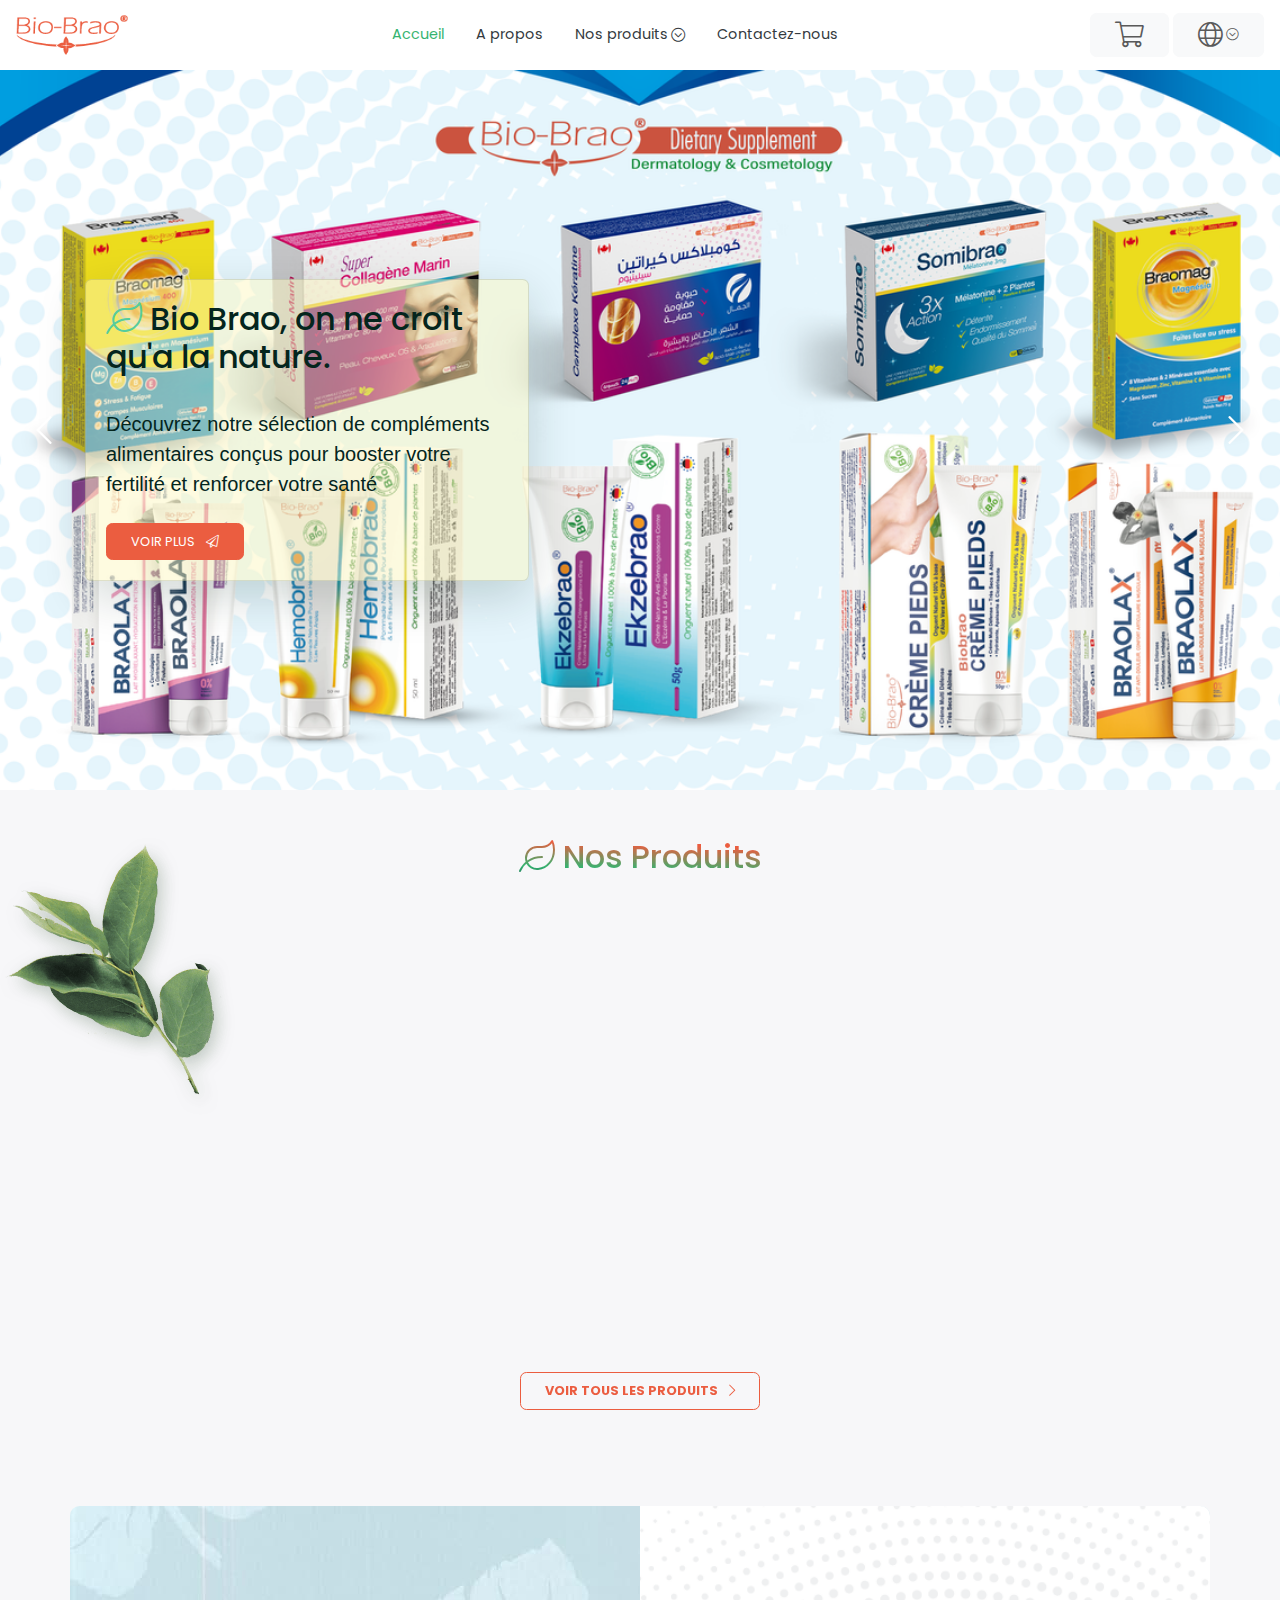
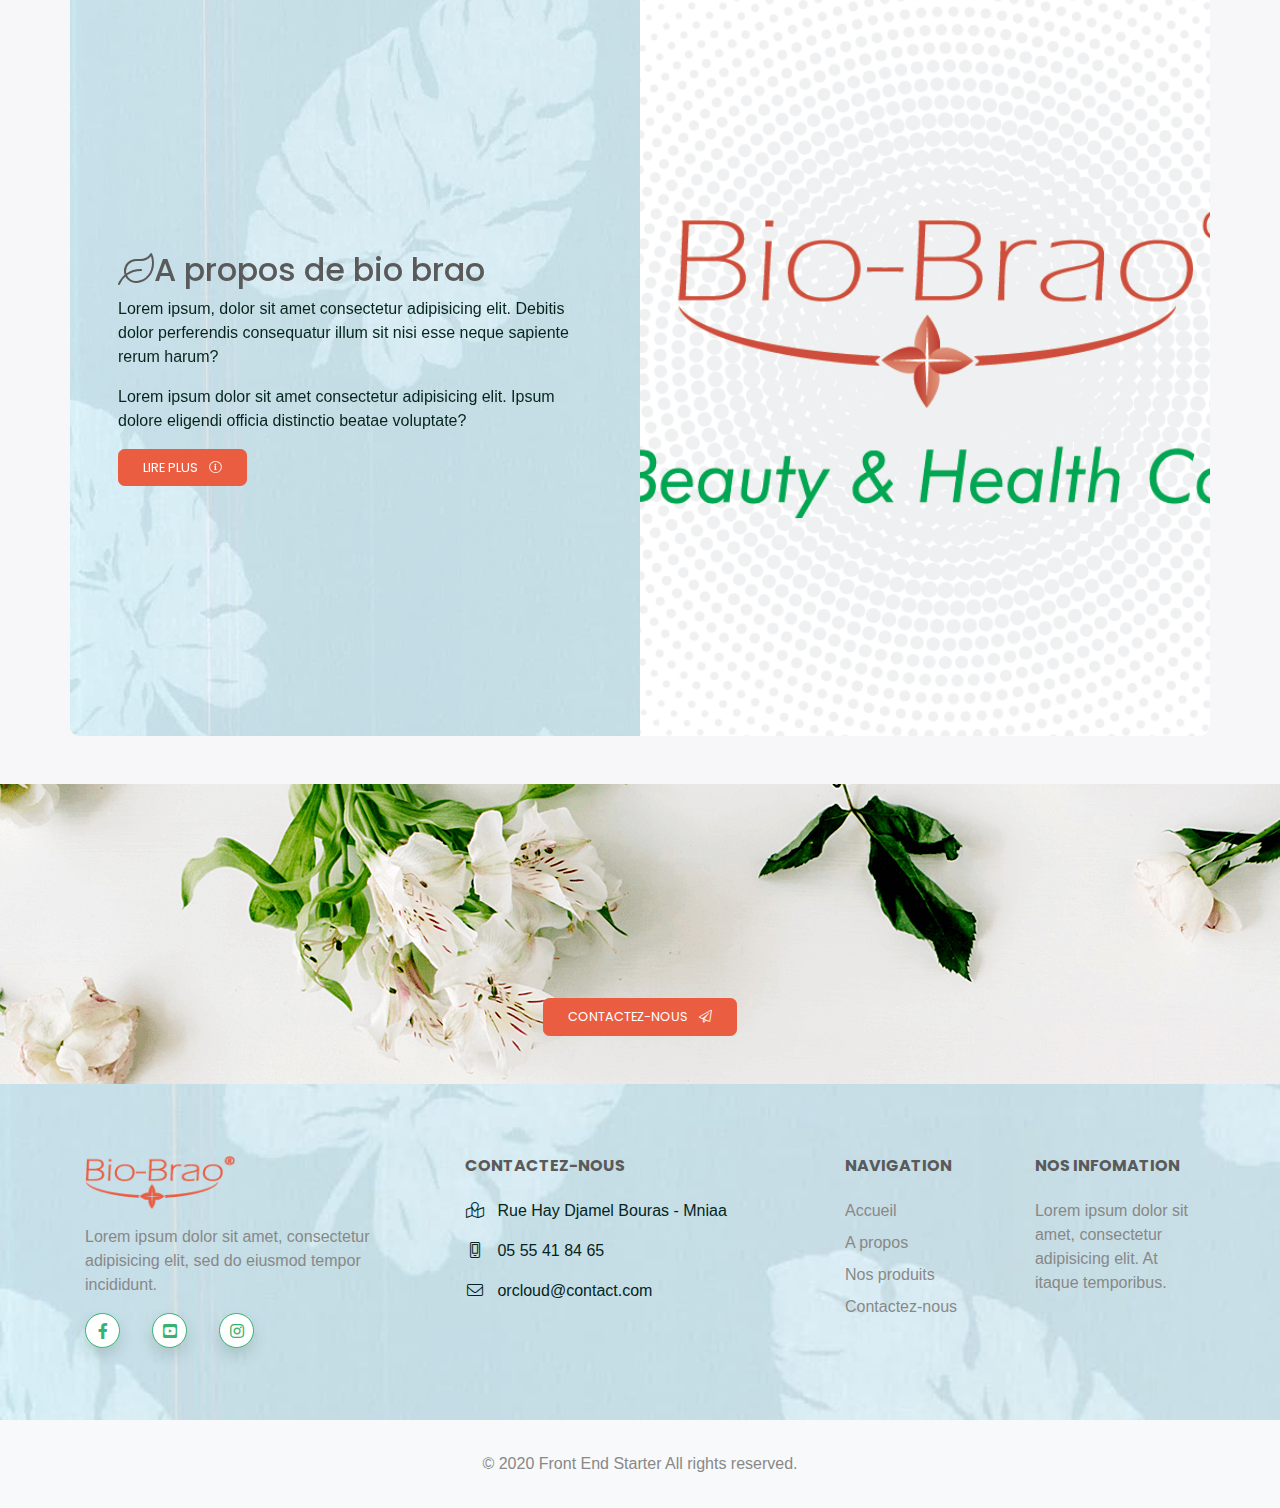
==== commit ce0d9a14: "up" ====
--- a/index.html
+++ b/index.html
@@ -9,7 +9,17 @@
     <link href="/styles.css" rel="stylesheet">
 
     
+    <style>
+        .dropdown:hover>.dropdown-menu {
+          display: block;
+        }
         
+        .dropdown>.dropdown-toggle:active {
+          /*Without this, clicking will make it sticky*/
+            pointer-events: none;
+        }
+            </style>
+             
 </head>
 
 <body>
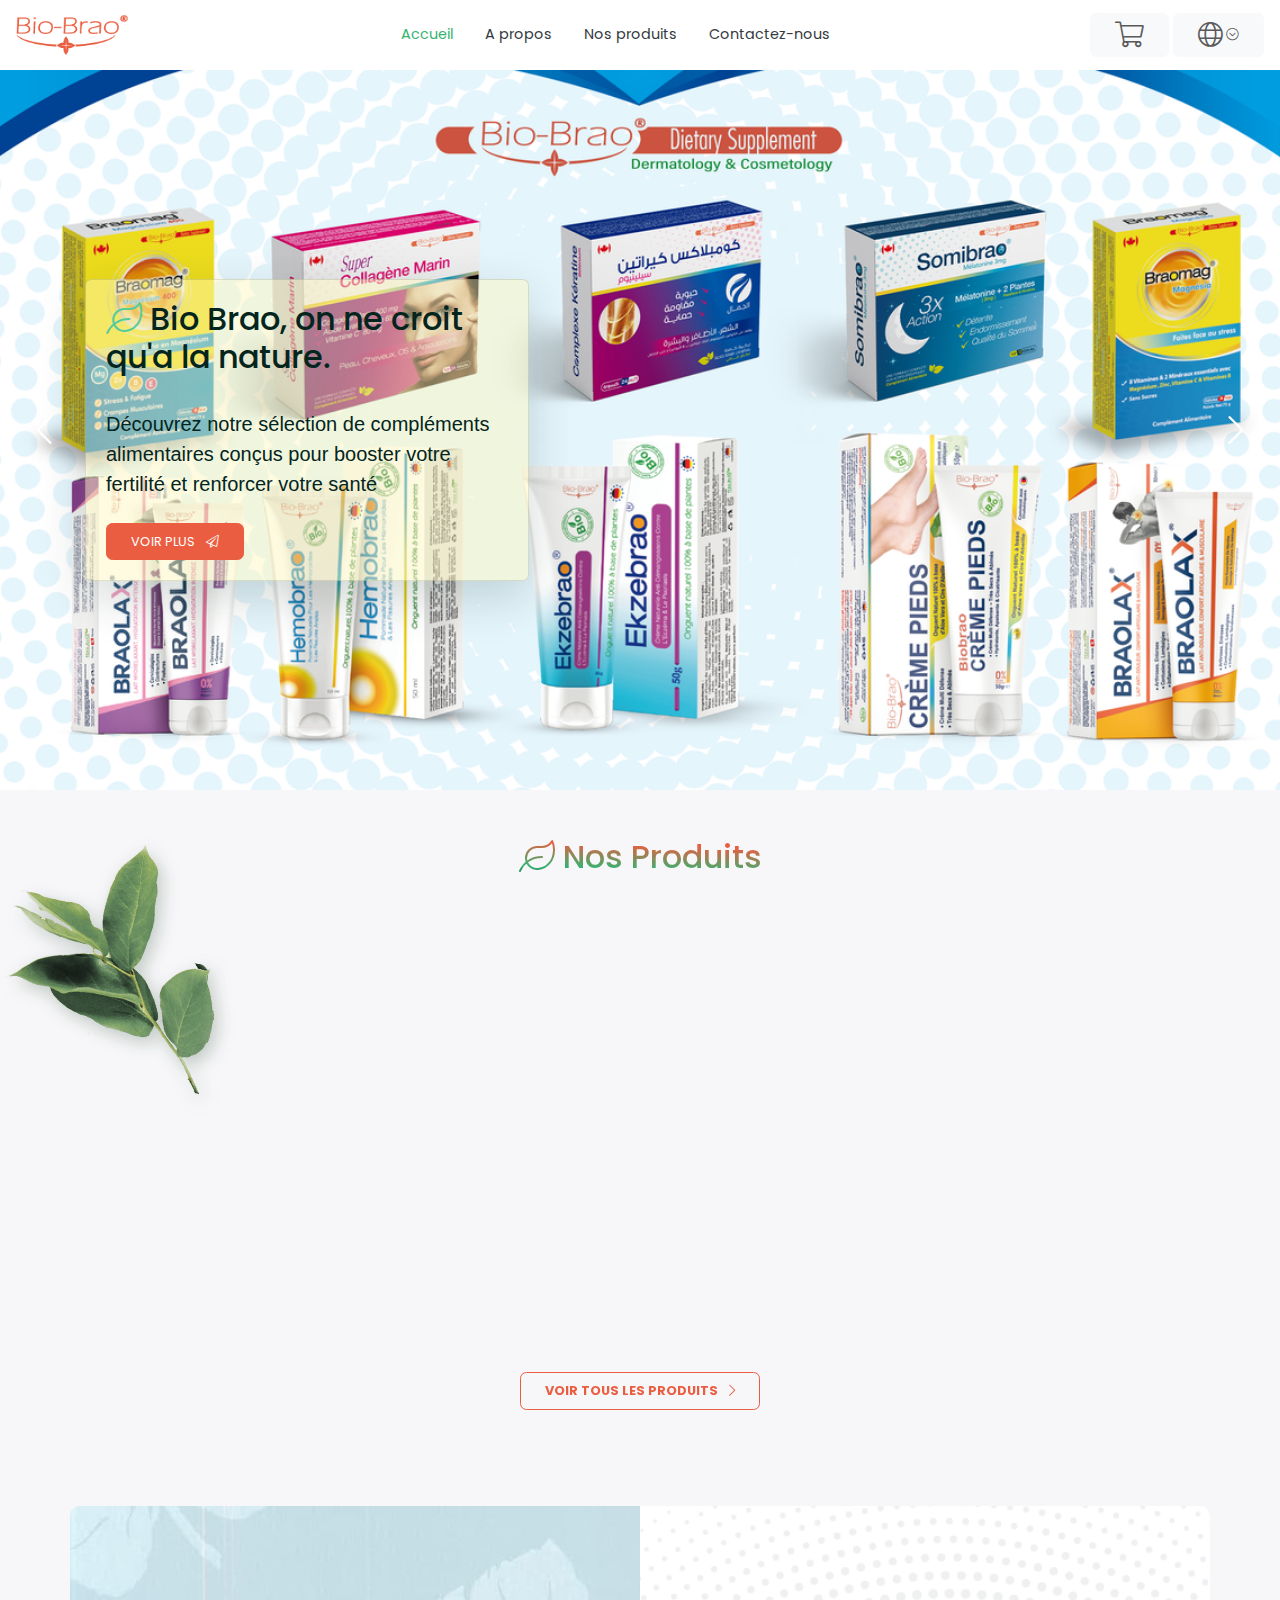
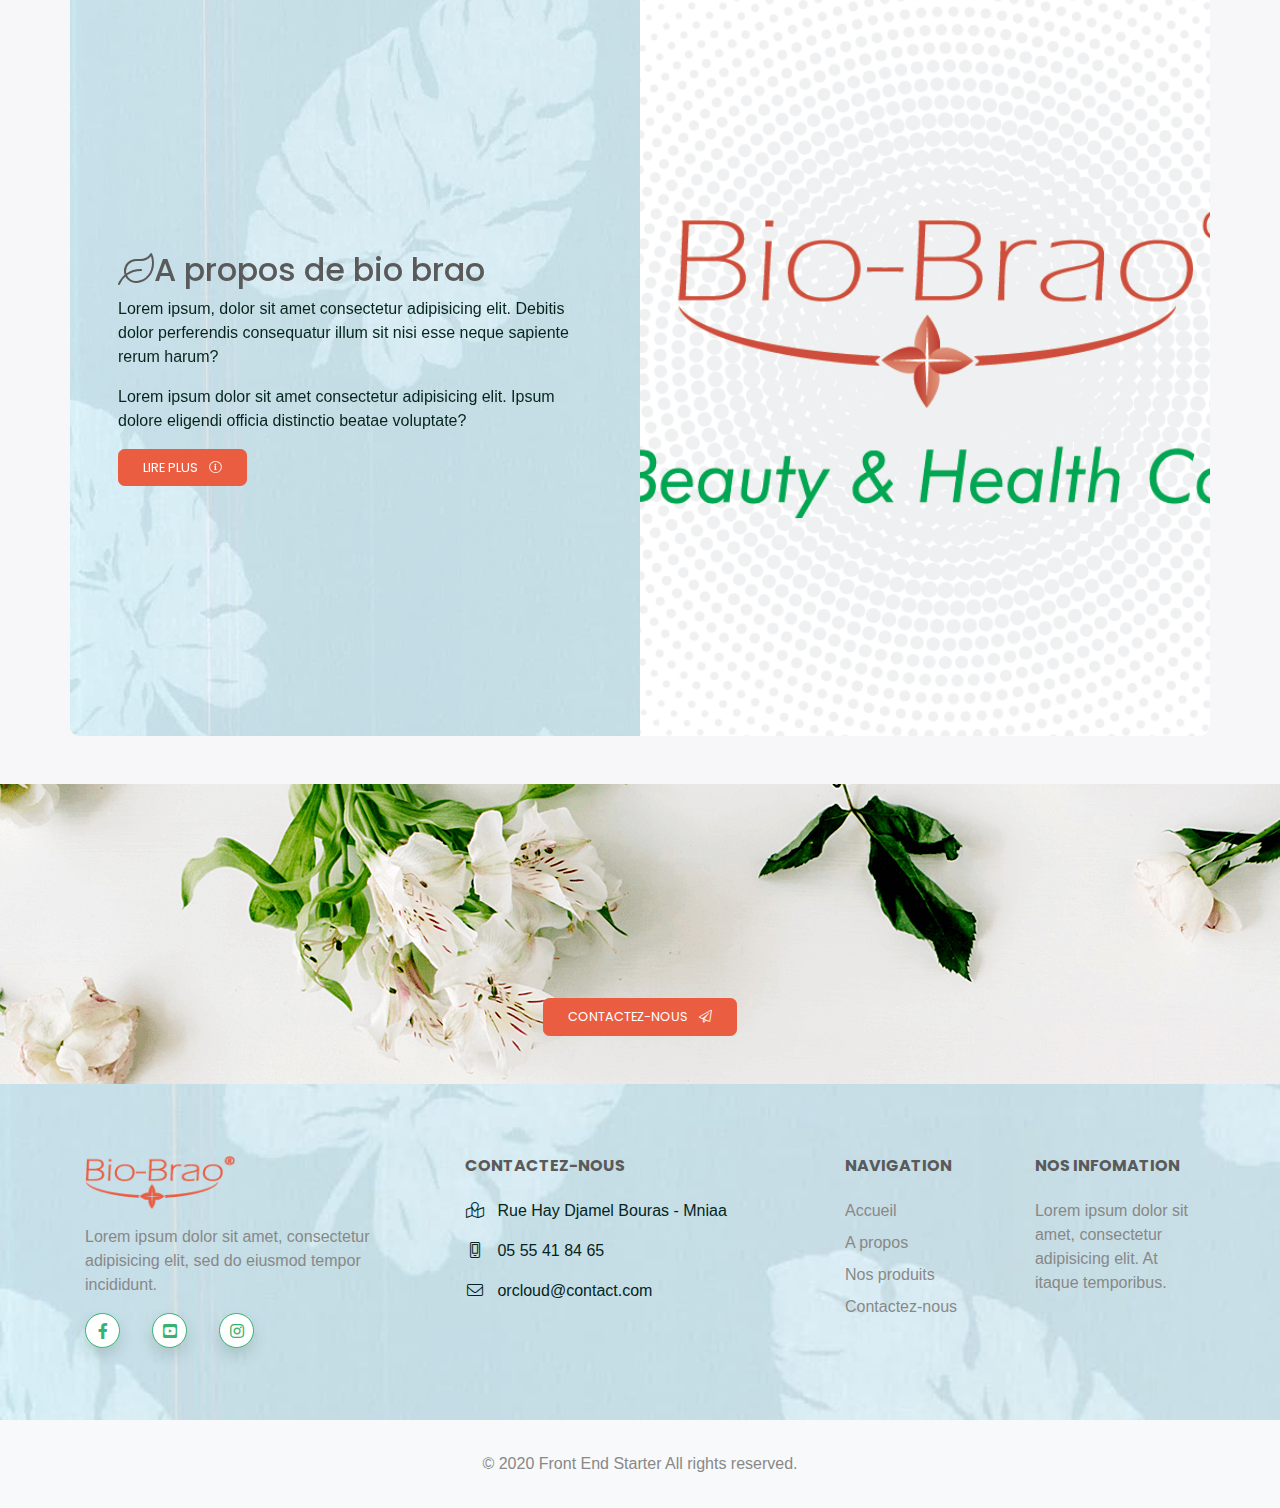
==== commit 3a6ac191: "up" ====
--- a/index.html
+++ b/index.html
@@ -47,21 +47,13 @@
                         <li class="nav-item p-2">
                             <a class='nav-link text-dark' href='/about.html'>A propos </a>
                         </li>
-                        <li class="nav-item p-2 dropdown">
-                          <a class='nav-link text-dark dropdown-toggle'  type="button"
-                          id="dropdownMenuButton" href='/archive.html'>Nos produits</a>
-                          <ul class="dropdown-menu" aria-labelledby="dropdownMenuButton">
-                            <li><a class="dropdown-item" href="/archive.html">Gamme Générale</a></li>
-                            <li><a class="dropdown-item" href="/archive.html">Gamme Gynéco</a></li>
-                            <li><a class="dropdown-item" href="/archive.html">Gamme ROR</a></li>
-                            <li><a class="dropdown-item" href="/archive.html">Gamme Gastro</a></li>
-                            <li><a class="dropdown-item" href="/archive.html">Gamme Cardio-Métabolisme</a></li>
-                            <li><a class="dropdown-item" href="/archive.html">Gamme Immuno-Respiratoire</a></li>
-                            <li><a class="dropdown-item" href="/archive.html">gamme Pédiatrique</a></li>
+                        <li class="nav-item p-2 ">
+                            <a class='nav-link text-dark ' 
+                                href='/archive.html'>Nos produits</a>
                           
-                          </ul>
-  
-                      </li>
+
+                        </li>
+
                         <li class="nav-item p-2">
                             <a class='nav-link text-dark' href='/contact.html'>Contactez-nous</a>
                         </li>
--- a/styles.css
+++ b/styles.css
@@ -8,7 +8,7 @@
  * Licensed under the MIT license - http://opensource.org/licenses/MIT
  *
  * Copyright (c) 2018 Daniel Eden
- */@-webkit-keyframes bounce{from,to{-webkit-animation-timing-function:cubic-bezier(0.215, 0.61, 0.355, 1);animation-timing-function:cubic-bezier(0.215, 0.61, 0.355, 1);-webkit-transform:translate3d(0, 0, 0);transform:translate3d(0, 0, 0)}}@keyframes bounce{from,20%,53%,80%,to{-webkit-animation-timing-function:cubic-bezier(0.215, 0.61, 0.355, 1);animation-timing-function:cubic-bezier(0.215, 0.61, 0.355, 1);-webkit-transform:translate3d(0, 0, 0);transform:translate3d(0, 0, 0)}40%,43%{-webkit-animation-timing-function:cubic-bezier(0.755, 0.05, 0.855, 0.06);animation-timing-function:cubic-bezier(0.755, 0.05, 0.855, 0.06);-webkit-transform:translate3d(0, -30px, 0);transform:translate3d(0, -30px, 0)}70%{-webkit-animation-timing-function:cubic-bezier(0.755, 0.05, 0.855, 0.06);animation-timing-function:cubic-bezier(0.755, 0.05, 0.855, 0.06);-webkit-transform:translate3d(0, -15px, 0);transform:translate3d(0, -15px, 0)}90%{-webkit-transform:translate3d(0, -4px, 0);transform:translate3d(0, -4px, 0)}}@-webkit-keyframes flash{from,to{opacity:1}}@keyframes flash{from,50%,to{opacity:1}25%,75%{opacity:0}}@-webkit-keyframes pulse{from{-webkit-transform:scale3d(1, 1, 1);transform:scale3d(1, 1, 1)}to{-webkit-transform:scale3d(1, 1, 1);transform:scale3d(1, 1, 1)}}@keyframes pulse{from{-webkit-transform:scale3d(1, 1, 1);transform:scale3d(1, 1, 1)}50%{-webkit-transform:scale3d(1.05, 1.05, 1.05);transform:scale3d(1.05, 1.05, 1.05)}to{-webkit-transform:scale3d(1, 1, 1);transform:scale3d(1, 1, 1)}}@-webkit-keyframes rubberBand{from{-webkit-transform:scale3d(1, 1, 1);transform:scale3d(1, 1, 1)}to{-webkit-transform:scale3d(1, 1, 1);transform:scale3d(1, 1, 1)}}@keyframes rubberBand{from{-webkit-transform:scale3d(1, 1, 1);transform:scale3d(1, 1, 1)}30%{-webkit-transform:scale3d(1.25, 0.75, 1);transform:scale3d(1.25, 0.75, 1)}40%{-webkit-transform:scale3d(0.75, 1.25, 1);transform:scale3d(0.75, 1.25, 1)}50%{-webkit-transform:scale3d(1.15, 0.85, 1);transform:scale3d(1.15, 0.85, 1)}65%{-webkit-transform:scale3d(0.95, 1.05, 1);transform:scale3d(0.95, 1.05, 1)}75%{-webkit-transform:scale3d(1.05, 0.95, 1);transform:scale3d(1.05, 0.95, 1)}to{-webkit-transform:scale3d(1, 1, 1);transform:scale3d(1, 1, 1)}}@-webkit-keyframes shake{from,to{-webkit-transform:translate3d(0, 0, 0);transform:translate3d(0, 0, 0)}}@keyframes shake{from,to{-webkit-transform:translate3d(0, 0, 0);transform:translate3d(0, 0, 0)}10%,30%,50%,70%,90%{-webkit-transform:translate3d(-10px, 0, 0);transform:translate3d(-10px, 0, 0)}20%,40%,60%,80%{-webkit-transform:translate3d(10px, 0, 0);transform:translate3d(10px, 0, 0)}}@keyframes headShake{0%{-webkit-transform:translateX(0);transform:translateX(0)}6.5%{-webkit-transform:translateX(-6px) rotateY(-9deg);transform:translateX(-6px) rotateY(-9deg)}18.5%{-webkit-transform:translateX(5px) rotateY(7deg);transform:translateX(5px) rotateY(7deg)}31.5%{-webkit-transform:translateX(-3px) rotateY(-5deg);transform:translateX(-3px) rotateY(-5deg)}43.5%{-webkit-transform:translateX(2px) rotateY(3deg);transform:translateX(2px) rotateY(3deg)}50%{-webkit-transform:translateX(0);transform:translateX(0)}}@-webkit-keyframes swing{to{-webkit-transform:rotate3d(0, 0, 1, 0deg);transform:rotate3d(0, 0, 1, 0deg)}}@keyframes swing{20%{-webkit-transform:rotate3d(0, 0, 1, 15deg);transform:rotate3d(0, 0, 1, 15deg)}40%{-webkit-transform:rotate3d(0, 0, 1, -10deg);transform:rotate3d(0, 0, 1, -10deg)}60%{-webkit-transform:rotate3d(0, 0, 1, 5deg);transform:rotate3d(0, 0, 1, 5deg)}80%{-webkit-transform:rotate3d(0, 0, 1, -5deg);transform:rotate3d(0, 0, 1, -5deg)}to{-webkit-transform:rotate3d(0, 0, 1, 0deg);transform:rotate3d(0, 0, 1, 0deg)}}@-webkit-keyframes tada{from{-webkit-transform:scale3d(1, 1, 1);transform:scale3d(1, 1, 1)}to{-webkit-transform:scale3d(1, 1, 1);transform:scale3d(1, 1, 1)}}@keyframes tada{from{-webkit-transform:scale3d(1, 1, 1);transform:scale3d(1, 1, 1)}10%,20%{-webkit-transform:scale3d(0.9, 0.9, 0.9) rotate3d(0, 0, 1, -3deg);transform:scale3d(0.9, 0.9, 0.9) rotate3d(0, 0, 1, -3deg)}30%,50%,70%,90%{-webkit-transform:scale3d(1.1, 1.1, 1.1) rotate3d(0, 0, 1, 3deg);transform:scale3d(1.1, 1.1, 1.1) rotate3d(0, 0, 1, 3deg)}40%,60%,80%{-webkit-transform:scale3d(1.1, 1.1, 1.1) rotate3d(0, 0, 1, -3deg);transform:scale3d(1.1, 1.1, 1.1) rotate3d(0, 0, 1, -3deg)}to{-webkit-transform:scale3d(1, 1, 1);transform:scale3d(1, 1, 1)}}@-webkit-keyframes wobble{from{-webkit-transform:translate3d(0, 0, 0);transform:translate3d(0, 0, 0)}to{-webkit-transform:translate3d(0, 0, 0);transform:translate3d(0, 0, 0)}}@keyframes wobble{from{-webkit-transform:translate3d(0, 0, 0);transform:translate3d(0, 0, 0)}15%{-webkit-transform:translate3d(-25%, 0, 0) rotate3d(0, 0, 1, -5deg);transform:translate3d(-25%, 0, 0) rotate3d(0, 0, 1, -5deg)}30%{-webkit-transform:translate3d(20%, 0, 0) rotate3d(0, 0, 1, 3deg);transform:translate3d(20%, 0, 0) rotate3d(0, 0, 1, 3deg)}45%{-webkit-transform:translate3d(-15%, 0, 0) rotate3d(0, 0, 1, -3deg);transform:translate3d(-15%, 0, 0) rotate3d(0, 0, 1, -3deg)}60%{-webkit-transform:translate3d(10%, 0, 0) rotate3d(0, 0, 1, 2deg);transform:translate3d(10%, 0, 0) rotate3d(0, 0, 1, 2deg)}75%{-webkit-transform:translate3d(-5%, 0, 0) rotate3d(0, 0, 1, -1deg);transform:translate3d(-5%, 0, 0) rotate3d(0, 0, 1, -1deg)}to{-webkit-transform:translate3d(0, 0, 0);transform:translate3d(0, 0, 0)}}@-webkit-keyframes jello{from,to{-webkit-transform:translate3d(0, 0, 0);transform:translate3d(0, 0, 0)}}@keyframes jello{from,11.1%,to{-webkit-transform:translate3d(0, 0, 0);transform:translate3d(0, 0, 0)}22.2%{-webkit-transform:skewX(-12.5deg) skewY(-12.5deg);transform:skewX(-12.5deg) skewY(-12.5deg)}33.3%{-webkit-transform:skewX(6.25deg) skewY(6.25deg);transform:skewX(6.25deg) skewY(6.25deg)}44.4%{-webkit-transform:skewX(-3.125deg) skewY(-3.125deg);transform:skewX(-3.125deg) skewY(-3.125deg)}55.5%{-webkit-transform:skewX(1.5625deg) skewY(1.5625deg);transform:skewX(1.5625deg) skewY(1.5625deg)}66.6%{-webkit-transform:skewX(-0.78125deg) skewY(-0.78125deg);transform:skewX(-0.78125deg) skewY(-0.78125deg)}77.7%{-webkit-transform:skewX(0.39063deg) skewY(0.39063deg);transform:skewX(0.39063deg) skewY(0.39063deg)}88.8%{-webkit-transform:skewX(-0.19531deg) skewY(-0.19531deg);transform:skewX(-0.19531deg) skewY(-0.19531deg)}}@keyframes heartBeat{0%{-webkit-transform:scale(1);transform:scale(1)}14%{-webkit-transform:scale(1.3);transform:scale(1.3)}28%{-webkit-transform:scale(1);transform:scale(1)}42%{-webkit-transform:scale(1.3);transform:scale(1.3)}70%{-webkit-transform:scale(1);transform:scale(1)}}@-webkit-keyframes bounceIn{from,to{-webkit-animation-timing-function:cubic-bezier(0.215, 0.61, 0.355, 1);animation-timing-function:cubic-bezier(0.215, 0.61, 0.355, 1)}to{opacity:1;-webkit-transform:scale3d(1, 1, 1);transform:scale3d(1, 1, 1)}}@keyframes bounceIn{from,20%,40%,60%,80%,to{-webkit-animation-timing-function:cubic-bezier(0.215, 0.61, 0.355, 1);animation-timing-function:cubic-bezier(0.215, 0.61, 0.355, 1)}0%{opacity:0;-webkit-transform:scale3d(0.3, 0.3, 0.3);transform:scale3d(0.3, 0.3, 0.3)}20%{-webkit-transform:scale3d(1.1, 1.1, 1.1);transform:scale3d(1.1, 1.1, 1.1)}40%{-webkit-transform:scale3d(0.9, 0.9, 0.9);transform:scale3d(0.9, 0.9, 0.9)}60%{opacity:1;-webkit-transform:scale3d(1.03, 1.03, 1.03);transform:scale3d(1.03, 1.03, 1.03)}80%{-webkit-transform:scale3d(0.97, 0.97, 0.97);transform:scale3d(0.97, 0.97, 0.97)}to{opacity:1;-webkit-transform:scale3d(1, 1, 1);transform:scale3d(1, 1, 1)}}@-webkit-keyframes bounceInDown{from,to{-webkit-animation-timing-function:cubic-bezier(0.215, 0.61, 0.355, 1);animation-timing-function:cubic-bezier(0.215, 0.61, 0.355, 1)}to{-webkit-transform:translate3d(0, 0, 0);transform:translate3d(0, 0, 0)}}@keyframes bounceInDown{from,60%,75%,90%,to{-webkit-animation-timing-function:cubic-bezier(0.215, 0.61, 0.355, 1);animation-timing-function:cubic-bezier(0.215, 0.61, 0.355, 1)}0%{opacity:0;-webkit-transform:translate3d(0, -3000px, 0);transform:translate3d(0, -3000px, 0)}60%{opacity:1;-webkit-transform:translate3d(0, 25px, 0);transform:translate3d(0, 25px, 0)}75%{-webkit-transform:translate3d(0, -10px, 0);transform:translate3d(0, -10px, 0)}90%{-webkit-transform:translate3d(0, 5px, 0);transform:translate3d(0, 5px, 0)}to{-webkit-transform:translate3d(0, 0, 0);transform:translate3d(0, 0, 0)}}.bounceInDown{-webkit-animation-name:bounceInDown;animation-name:bounceInDown}@-webkit-keyframes bounceInLeft{from,to{-webkit-animation-timing-function:cubic-bezier(0.215, 0.61, 0.355, 1);animation-timing-function:cubic-bezier(0.215, 0.61, 0.355, 1)}to{-webkit-transform:translate3d(0, 0, 0);transform:translate3d(0, 0, 0)}}@keyframes bounceInLeft{from,60%,75%,90%,to{-webkit-animation-timing-function:cubic-bezier(0.215, 0.61, 0.355, 1);animation-timing-function:cubic-bezier(0.215, 0.61, 0.355, 1)}0%{opacity:0;-webkit-transform:translate3d(-3000px, 0, 0);transform:translate3d(-3000px, 0, 0)}60%{opacity:1;-webkit-transform:translate3d(25px, 0, 0);transform:translate3d(25px, 0, 0)}75%{-webkit-transform:translate3d(-10px, 0, 0);transform:translate3d(-10px, 0, 0)}90%{-webkit-transform:translate3d(5px, 0, 0);transform:translate3d(5px, 0, 0)}to{-webkit-transform:translate3d(0, 0, 0);transform:translate3d(0, 0, 0)}}@-webkit-keyframes bounceInRight{from,to{-webkit-animation-timing-function:cubic-bezier(0.215, 0.61, 0.355, 1);animation-timing-function:cubic-bezier(0.215, 0.61, 0.355, 1)}from{opacity:0;-webkit-transform:translate3d(3000px, 0, 0);transform:translate3d(3000px, 0, 0)}to{-webkit-transform:translate3d(0, 0, 0);transform:translate3d(0, 0, 0)}}@keyframes bounceInRight{from,60%,75%,90%,to{-webkit-animation-timing-function:cubic-bezier(0.215, 0.61, 0.355, 1);animation-timing-function:cubic-bezier(0.215, 0.61, 0.355, 1)}from{opacity:0;-webkit-transform:translate3d(3000px, 0, 0);transform:translate3d(3000px, 0, 0)}60%{opacity:1;-webkit-transform:translate3d(-25px, 0, 0);transform:translate3d(-25px, 0, 0)}75%{-webkit-transform:translate3d(10px, 0, 0);transform:translate3d(10px, 0, 0)}90%{-webkit-transform:translate3d(-5px, 0, 0);transform:translate3d(-5px, 0, 0)}to{-webkit-transform:translate3d(0, 0, 0);transform:translate3d(0, 0, 0)}}@-webkit-keyframes bounceInUp{from,to{-webkit-animation-timing-function:cubic-bezier(0.215, 0.61, 0.355, 1);animation-timing-function:cubic-bezier(0.215, 0.61, 0.355, 1)}from{opacity:0;-webkit-transform:translate3d(0, 3000px, 0);transform:translate3d(0, 3000px, 0)}to{-webkit-transform:translate3d(0, 0, 0);transform:translate3d(0, 0, 0)}}@keyframes bounceInUp{from,60%,75%,90%,to{-webkit-animation-timing-function:cubic-bezier(0.215, 0.61, 0.355, 1);animation-timing-function:cubic-bezier(0.215, 0.61, 0.355, 1)}from{opacity:0;-webkit-transform:translate3d(0, 3000px, 0);transform:translate3d(0, 3000px, 0)}60%{opacity:1;-webkit-transform:translate3d(0, -20px, 0);transform:translate3d(0, -20px, 0)}75%{-webkit-transform:translate3d(0, 10px, 0);transform:translate3d(0, 10px, 0)}90%{-webkit-transform:translate3d(0, -5px, 0);transform:translate3d(0, -5px, 0)}to{-webkit-transform:translate3d(0, 0, 0);transform:translate3d(0, 0, 0)}}.bounceInUp{-webkit-animation-name:bounceInUp;animation-name:bounceInUp}@-webkit-keyframes bounceOut{to{opacity:0;-webkit-transform:scale3d(0.3, 0.3, 0.3);transform:scale3d(0.3, 0.3, 0.3)}}@keyframes bounceOut{20%{-webkit-transform:scale3d(0.9, 0.9, 0.9);transform:scale3d(0.9, 0.9, 0.9)}50%,55%{opacity:1;-webkit-transform:scale3d(1.1, 1.1, 1.1);transform:scale3d(1.1, 1.1, 1.1)}to{opacity:0;-webkit-transform:scale3d(0.3, 0.3, 0.3);transform:scale3d(0.3, 0.3, 0.3)}}@-webkit-keyframes bounceOutDown{to{opacity:0;-webkit-transform:translate3d(0, 2000px, 0);transform:translate3d(0, 2000px, 0)}}@keyframes bounceOutDown{20%{-webkit-transform:translate3d(0, 10px, 0);transform:translate3d(0, 10px, 0)}40%,45%{opacity:1;-webkit-transform:translate3d(0, -20px, 0);transform:translate3d(0, -20px, 0)}to{opacity:0;-webkit-transform:translate3d(0, 2000px, 0);transform:translate3d(0, 2000px, 0)}}@-webkit-keyframes bounceOutLeft{to{opacity:0;-webkit-transform:translate3d(-2000px, 0, 0);transform:translate3d(-2000px, 0, 0)}}@keyframes bounceOutLeft{20%{opacity:1;-webkit-transform:translate3d(20px, 0, 0);transform:translate3d(20px, 0, 0)}to{opacity:0;-webkit-transform:translate3d(-2000px, 0, 0);transform:translate3d(-2000px, 0, 0)}}@-webkit-keyframes bounceOutRight{to{opacity:0;-webkit-transform:translate3d(2000px, 0, 0);transform:translate3d(2000px, 0, 0)}}@keyframes bounceOutRight{20%{opacity:1;-webkit-transform:translate3d(-20px, 0, 0);transform:translate3d(-20px, 0, 0)}to{opacity:0;-webkit-transform:translate3d(2000px, 0, 0);transform:translate3d(2000px, 0, 0)}}@-webkit-keyframes bounceOutUp{to{opacity:0;-webkit-transform:translate3d(0, -2000px, 0);transform:translate3d(0, -2000px, 0)}}@keyframes bounceOutUp{20%{-webkit-transform:translate3d(0, -10px, 0);transform:translate3d(0, -10px, 0)}40%,45%{opacity:1;-webkit-transform:translate3d(0, 20px, 0);transform:translate3d(0, 20px, 0)}to{opacity:0;-webkit-transform:translate3d(0, -2000px, 0);transform:translate3d(0, -2000px, 0)}}.bounceOutUp{-webkit-animation-name:bounceOutUp;animation-name:bounceOutUp}@-webkit-keyframes fadeIn{from{opacity:0}to{opacity:1}}@keyframes fadeIn{from{opacity:0}to{opacity:1}}.fadeIn{-webkit-animation-name:fadeIn;animation-name:fadeIn}@-webkit-keyframes fadeInDown{from{opacity:0;-webkit-transform:translate3d(0, -100%, 0);transform:translate3d(0, -100%, 0)}to{opacity:1;-webkit-transform:translate3d(0, 0, 0);transform:translate3d(0, 0, 0)}}@keyframes fadeInDown{from{opacity:0;-webkit-transform:translate3d(0, -100%, 0);transform:translate3d(0, -100%, 0)}to{opacity:1;-webkit-transform:translate3d(0, 0, 0);transform:translate3d(0, 0, 0)}}@-webkit-keyframes fadeInDownBig{from{opacity:0;-webkit-transform:translate3d(0, -2000px, 0);transform:translate3d(0, -2000px, 0)}to{opacity:1;-webkit-transform:translate3d(0, 0, 0);transform:translate3d(0, 0, 0)}}@keyframes fadeInDownBig{from{opacity:0;-webkit-transform:translate3d(0, -2000px, 0);transform:translate3d(0, -2000px, 0)}to{opacity:1;-webkit-transform:translate3d(0, 0, 0);transform:translate3d(0, 0, 0)}}@-webkit-keyframes fadeInLeft{from{opacity:0;-webkit-transform:translate3d(-100%, 0, 0);transform:translate3d(-100%, 0, 0)}to{opacity:1;-webkit-transform:translate3d(0, 0, 0);transform:translate3d(0, 0, 0)}}@keyframes fadeInLeft{from{opacity:0;-webkit-transform:translate3d(-100%, 0, 0);transform:translate3d(-100%, 0, 0)}to{opacity:1;-webkit-transform:translate3d(0, 0, 0);transform:translate3d(0, 0, 0)}}@-webkit-keyframes fadeInLeftBig{from{opacity:0;-webkit-transform:translate3d(-2000px, 0, 0);transform:translate3d(-2000px, 0, 0)}to{opacity:1;-webkit-transform:translate3d(0, 0, 0);transform:translate3d(0, 0, 0)}}@keyframes fadeInLeftBig{from{opacity:0;-webkit-transform:translate3d(-2000px, 0, 0);transform:translate3d(-2000px, 0, 0)}to{opacity:1;-webkit-transform:translate3d(0, 0, 0);transform:translate3d(0, 0, 0)}}@-webkit-keyframes fadeInRight{from{opacity:0;-webkit-transform:translate3d(100%, 0, 0);transform:translate3d(100%, 0, 0)}to{opacity:1;-webkit-transform:translate3d(0, 0, 0);transform:translate3d(0, 0, 0)}}@keyframes fadeInRight{from{opacity:0;-webkit-transform:translate3d(100%, 0, 0);transform:translate3d(100%, 0, 0)}to{opacity:1;-webkit-transform:translate3d(0, 0, 0);transform:translate3d(0, 0, 0)}}@-webkit-keyframes fadeInRightBig{from{opacity:0;-webkit-transform:translate3d(2000px, 0, 0);transform:translate3d(2000px, 0, 0)}to{opacity:1;-webkit-transform:translate3d(0, 0, 0);transform:translate3d(0, 0, 0)}}@keyframes fadeInRightBig{from{opacity:0;-webkit-transform:translate3d(2000px, 0, 0);transform:translate3d(2000px, 0, 0)}to{opacity:1;-webkit-transform:translate3d(0, 0, 0);transform:translate3d(0, 0, 0)}}@-webkit-keyframes fadeInUp{from{opacity:0;-webkit-transform:translate3d(0, 100%, 0);transform:translate3d(0, 100%, 0)}to{opacity:1;-webkit-transform:translate3d(0, 0, 0);transform:translate3d(0, 0, 0)}}@keyframes fadeInUp{from{opacity:0;-webkit-transform:translate3d(0, 100%, 0);transform:translate3d(0, 100%, 0)}to{opacity:1;-webkit-transform:translate3d(0, 0, 0);transform:translate3d(0, 0, 0)}}.fadeInUp{-webkit-animation-name:fadeInUp;animation-name:fadeInUp}@-webkit-keyframes fadeInUpBig{from{opacity:0;-webkit-transform:translate3d(0, 2000px, 0);transform:translate3d(0, 2000px, 0)}to{opacity:1;-webkit-transform:translate3d(0, 0, 0);transform:translate3d(0, 0, 0)}}@keyframes fadeInUpBig{from{opacity:0;-webkit-transform:translate3d(0, 2000px, 0);transform:translate3d(0, 2000px, 0)}to{opacity:1;-webkit-transform:translate3d(0, 0, 0);transform:translate3d(0, 0, 0)}}@-webkit-keyframes fadeOut{from{opacity:1}to{opacity:0}}@keyframes fadeOut{from{opacity:1}to{opacity:0}}.fadeOut{-webkit-animation-name:fadeOut;animation-name:fadeOut}@-webkit-keyframes fadeOutDown{from{opacity:1}to{opacity:0;-webkit-transform:translate3d(0, 100%, 0);transform:translate3d(0, 100%, 0)}}@keyframes fadeOutDown{from{opacity:1}to{opacity:0;-webkit-transform:translate3d(0, 100%, 0);transform:translate3d(0, 100%, 0)}}@-webkit-keyframes fadeOutDownBig{from{opacity:1}to{opacity:0;-webkit-transform:translate3d(0, 2000px, 0);transform:translate3d(0, 2000px, 0)}}@keyframes fadeOutDownBig{from{opacity:1}to{opacity:0;-webkit-transform:translate3d(0, 2000px, 0);transform:translate3d(0, 2000px, 0)}}@-webkit-keyframes fadeOutLeft{from{opacity:1}to{opacity:0;-webkit-transform:translate3d(-100%, 0, 0);transform:translate3d(-100%, 0, 0)}}@keyframes fadeOutLeft{from{opacity:1}to{opacity:0;-webkit-transform:translate3d(-100%, 0, 0);transform:translate3d(-100%, 0, 0)}}@-webkit-keyframes fadeOutLeftBig{from{opacity:1}to{opacity:0;-webkit-transform:translate3d(-2000px, 0, 0);transform:translate3d(-2000px, 0, 0)}}@keyframes fadeOutLeftBig{from{opacity:1}to{opacity:0;-webkit-transform:translate3d(-2000px, 0, 0);transform:translate3d(-2000px, 0, 0)}}@-webkit-keyframes fadeOutRight{from{opacity:1}to{opacity:0;-webkit-transform:translate3d(100%, 0, 0);transform:translate3d(100%, 0, 0)}}@keyframes fadeOutRight{from{opacity:1}to{opacity:0;-webkit-transform:translate3d(100%, 0, 0);transform:translate3d(100%, 0, 0)}}@-webkit-keyframes fadeOutRightBig{from{opacity:1}to{opacity:0;-webkit-transform:translate3d(2000px, 0, 0);transform:translate3d(2000px, 0, 0)}}@keyframes fadeOutRightBig{from{opacity:1}to{opacity:0;-webkit-transform:translate3d(2000px, 0, 0);transform:translate3d(2000px, 0, 0)}}@-webkit-keyframes fadeOutUp{from{opacity:1}to{opacity:0;-webkit-transform:translate3d(0, -100%, 0);transform:translate3d(0, -100%, 0)}}@keyframes fadeOutUp{from{opacity:1}to{opacity:0;-webkit-transform:translate3d(0, -100%, 0);transform:translate3d(0, -100%, 0)}}@-webkit-keyframes fadeOutUpBig{from{opacity:1}to{opacity:0;-webkit-transform:translate3d(0, -2000px, 0);transform:translate3d(0, -2000px, 0)}}@keyframes fadeOutUpBig{from{opacity:1}to{opacity:0;-webkit-transform:translate3d(0, -2000px, 0);transform:translate3d(0, -2000px, 0)}}@-webkit-keyframes flip{from{-webkit-transform:perspective(400px) scale3d(1, 1, 1) translate3d(0, 0, 0) rotate3d(0, 1, 0, -360deg);transform:perspective(400px) scale3d(1, 1, 1) translate3d(0, 0, 0) rotate3d(0, 1, 0, -360deg);-webkit-animation-timing-function:ease-out;animation-timing-function:ease-out}to{-webkit-transform:perspective(400px) scale3d(1, 1, 1) translate3d(0, 0, 0) rotate3d(0, 1, 0, 0deg);transform:perspective(400px) scale3d(1, 1, 1) translate3d(0, 0, 0) rotate3d(0, 1, 0, 0deg);-webkit-animation-timing-function:ease-in;animation-timing-function:ease-in}}@keyframes flip{from{-webkit-transform:perspective(400px) scale3d(1, 1, 1) translate3d(0, 0, 0) rotate3d(0, 1, 0, -360deg);transform:perspective(400px) scale3d(1, 1, 1) translate3d(0, 0, 0) rotate3d(0, 1, 0, -360deg);-webkit-animation-timing-function:ease-out;animation-timing-function:ease-out}40%{-webkit-transform:perspective(400px) scale3d(1, 1, 1) translate3d(0, 0, 150px) rotate3d(0, 1, 0, -190deg);transform:perspective(400px) scale3d(1, 1, 1) translate3d(0, 0, 150px) rotate3d(0, 1, 0, -190deg);-webkit-animation-timing-function:ease-out;animation-timing-function:ease-out}50%{-webkit-transform:perspective(400px) scale3d(1, 1, 1) translate3d(0, 0, 150px) rotate3d(0, 1, 0, -170deg);transform:perspective(400px) scale3d(1, 1, 1) translate3d(0, 0, 150px) rotate3d(0, 1, 0, -170deg);-webkit-animation-timing-function:ease-in;animation-timing-function:ease-in}80%{-webkit-transform:perspective(400px) scale3d(0.95, 0.95, 0.95) translate3d(0, 0, 0) rotate3d(0, 1, 0, 0deg);transform:perspective(400px) scale3d(0.95, 0.95, 0.95) translate3d(0, 0, 0) rotate3d(0, 1, 0, 0deg);-webkit-animation-timing-function:ease-in;animation-timing-function:ease-in}to{-webkit-transform:perspective(400px) scale3d(1, 1, 1) translate3d(0, 0, 0) rotate3d(0, 1, 0, 0deg);transform:perspective(400px) scale3d(1, 1, 1) translate3d(0, 0, 0) rotate3d(0, 1, 0, 0deg);-webkit-animation-timing-function:ease-in;animation-timing-function:ease-in}}@-webkit-keyframes flipInX{from{-webkit-transform:perspective(400px) rotate3d(1, 0, 0, 90deg);transform:perspective(400px) rotate3d(1, 0, 0, 90deg);-webkit-animation-timing-function:ease-in;animation-timing-function:ease-in;opacity:0}to{-webkit-transform:perspective(400px);transform:perspective(400px)}}@keyframes flipInX{from{-webkit-transform:perspective(400px) rotate3d(1, 0, 0, 90deg);transform:perspective(400px) rotate3d(1, 0, 0, 90deg);-webkit-animation-timing-function:ease-in;animation-timing-function:ease-in;opacity:0}40%{-webkit-transform:perspective(400px) rotate3d(1, 0, 0, -20deg);transform:perspective(400px) rotate3d(1, 0, 0, -20deg);-webkit-animation-timing-function:ease-in;animation-timing-function:ease-in}60%{-webkit-transform:perspective(400px) rotate3d(1, 0, 0, 10deg);transform:perspective(400px) rotate3d(1, 0, 0, 10deg);opacity:1}80%{-webkit-transform:perspective(400px) rotate3d(1, 0, 0, -5deg);transform:perspective(400px) rotate3d(1, 0, 0, -5deg)}to{-webkit-transform:perspective(400px);transform:perspective(400px)}}@-webkit-keyframes flipInY{from{-webkit-transform:perspective(400px) rotate3d(0, 1, 0, 90deg);transform:perspective(400px) rotate3d(0, 1, 0, 90deg);-webkit-animation-timing-function:ease-in;animation-timing-function:ease-in;opacity:0}to{-webkit-transform:perspective(400px);transform:perspective(400px)}}@keyframes flipInY{from{-webkit-transform:perspective(400px) rotate3d(0, 1, 0, 90deg);transform:perspective(400px) rotate3d(0, 1, 0, 90deg);-webkit-animation-timing-function:ease-in;animation-timing-function:ease-in;opacity:0}40%{-webkit-transform:perspective(400px) rotate3d(0, 1, 0, -20deg);transform:perspective(400px) rotate3d(0, 1, 0, -20deg);-webkit-animation-timing-function:ease-in;animation-timing-function:ease-in}60%{-webkit-transform:perspective(400px) rotate3d(0, 1, 0, 10deg);transform:perspective(400px) rotate3d(0, 1, 0, 10deg);opacity:1}80%{-webkit-transform:perspective(400px) rotate3d(0, 1, 0, -5deg);transform:perspective(400px) rotate3d(0, 1, 0, -5deg)}to{-webkit-transform:perspective(400px);transform:perspective(400px)}}@-webkit-keyframes flipOutX{from{-webkit-transform:perspective(400px);transform:perspective(400px)}to{-webkit-transform:perspective(400px) rotate3d(1, 0, 0, 90deg);transform:perspective(400px) rotate3d(1, 0, 0, 90deg);opacity:0}}@keyframes flipOutX{from{-webkit-transform:perspective(400px);transform:perspective(400px)}30%{-webkit-transform:perspective(400px) rotate3d(1, 0, 0, -20deg);transform:perspective(400px) rotate3d(1, 0, 0, -20deg);opacity:1}to{-webkit-transform:perspective(400px) rotate3d(1, 0, 0, 90deg);transform:perspective(400px) rotate3d(1, 0, 0, 90deg);opacity:0}}@-webkit-keyframes flipOutY{from{-webkit-transform:perspective(400px);transform:perspective(400px)}to{-webkit-transform:perspective(400px) rotate3d(0, 1, 0, 90deg);transform:perspective(400px) rotate3d(0, 1, 0, 90deg);opacity:0}}@keyframes flipOutY{from{-webkit-transform:perspective(400px);transform:perspective(400px)}30%{-webkit-transform:perspective(400px) rotate3d(0, 1, 0, -15deg);transform:perspective(400px) rotate3d(0, 1, 0, -15deg);opacity:1}to{-webkit-transform:perspective(400px) rotate3d(0, 1, 0, 90deg);transform:perspective(400px) rotate3d(0, 1, 0, 90deg);opacity:0}}@-webkit-keyframes lightSpeedIn{from{-webkit-transform:translate3d(100%, 0, 0) skewX(-30deg);transform:translate3d(100%, 0, 0) skewX(-30deg);opacity:0}to{-webkit-transform:translate3d(0, 0, 0);transform:translate3d(0, 0, 0)}}@keyframes lightSpeedIn{from{-webkit-transform:translate3d(100%, 0, 0) skewX(-30deg);transform:translate3d(100%, 0, 0) skewX(-30deg);opacity:0}60%{-webkit-transform:skewX(20deg);transform:skewX(20deg);opacity:1}80%{-webkit-transform:skewX(-5deg);transform:skewX(-5deg)}to{-webkit-transform:translate3d(0, 0, 0);transform:translate3d(0, 0, 0)}}@-webkit-keyframes lightSpeedOut{from{opacity:1}to{-webkit-transform:translate3d(100%, 0, 0) skewX(30deg);transform:translate3d(100%, 0, 0) skewX(30deg);opacity:0}}@keyframes lightSpeedOut{from{opacity:1}to{-webkit-transform:translate3d(100%, 0, 0) skewX(30deg);transform:translate3d(100%, 0, 0) skewX(30deg);opacity:0}}@-webkit-keyframes rotateIn{from{-webkit-transform-origin:center;transform-origin:center;-webkit-transform:rotate3d(0, 0, 1, -200deg);transform:rotate3d(0, 0, 1, -200deg);opacity:0}to{-webkit-transform-origin:center;transform-origin:center;-webkit-transform:translate3d(0, 0, 0);transform:translate3d(0, 0, 0);opacity:1}}@keyframes rotateIn{from{-webkit-transform-origin:center;transform-origin:center;-webkit-transform:rotate3d(0, 0, 1, -200deg);transform:rotate3d(0, 0, 1, -200deg);opacity:0}to{-webkit-transform-origin:center;transform-origin:center;-webkit-transform:translate3d(0, 0, 0);transform:translate3d(0, 0, 0);opacity:1}}@-webkit-keyframes rotateInDownLeft{from{-webkit-transform-origin:left bottom;transform-origin:left bottom;-webkit-transform:rotate3d(0, 0, 1, -45deg);transform:rotate3d(0, 0, 1, -45deg);opacity:0}to{-webkit-transform-origin:left bottom;transform-origin:left bottom;-webkit-transform:translate3d(0, 0, 0);transform:translate3d(0, 0, 0);opacity:1}}@keyframes rotateInDownLeft{from{-webkit-transform-origin:left bottom;transform-origin:left bottom;-webkit-transform:rotate3d(0, 0, 1, -45deg);transform:rotate3d(0, 0, 1, -45deg);opacity:0}to{-webkit-transform-origin:left bottom;transform-origin:left bottom;-webkit-transform:translate3d(0, 0, 0);transform:translate3d(0, 0, 0);opacity:1}}@-webkit-keyframes rotateInDownRight{from{-webkit-transform-origin:right bottom;transform-origin:right bottom;-webkit-transform:rotate3d(0, 0, 1, 45deg);transform:rotate3d(0, 0, 1, 45deg);opacity:0}to{-webkit-transform-origin:right bottom;transform-origin:right bottom;-webkit-transform:translate3d(0, 0, 0);transform:translate3d(0, 0, 0);opacity:1}}@keyframes rotateInDownRight{from{-webkit-transform-origin:right bottom;transform-origin:right bottom;-webkit-transform:rotate3d(0, 0, 1, 45deg);transform:rotate3d(0, 0, 1, 45deg);opacity:0}to{-webkit-transform-origin:right bottom;transform-origin:right bottom;-webkit-transform:translate3d(0, 0, 0);transform:translate3d(0, 0, 0);opacity:1}}@-webkit-keyframes rotateInUpLeft{from{-webkit-transform-origin:left bottom;transform-origin:left bottom;-webkit-transform:rotate3d(0, 0, 1, 45deg);transform:rotate3d(0, 0, 1, 45deg);opacity:0}to{-webkit-transform-origin:left bottom;transform-origin:left bottom;-webkit-transform:translate3d(0, 0, 0);transform:translate3d(0, 0, 0);opacity:1}}@keyframes rotateInUpLeft{from{-webkit-transform-origin:left bottom;transform-origin:left bottom;-webkit-transform:rotate3d(0, 0, 1, 45deg);transform:rotate3d(0, 0, 1, 45deg);opacity:0}to{-webkit-transform-origin:left bottom;transform-origin:left bottom;-webkit-transform:translate3d(0, 0, 0);transform:translate3d(0, 0, 0);opacity:1}}@-webkit-keyframes rotateInUpRight{from{-webkit-transform-origin:right bottom;transform-origin:right bottom;-webkit-transform:rotate3d(0, 0, 1, -90deg);transform:rotate3d(0, 0, 1, -90deg);opacity:0}to{-webkit-transform-origin:right bottom;transform-origin:right bottom;-webkit-transform:translate3d(0, 0, 0);transform:translate3d(0, 0, 0);opacity:1}}@keyframes rotateInUpRight{from{-webkit-transform-origin:right bottom;transform-origin:right bottom;-webkit-transform:rotate3d(0, 0, 1, -90deg);transform:rotate3d(0, 0, 1, -90deg);opacity:0}to{-webkit-transform-origin:right bottom;transform-origin:right bottom;-webkit-transform:translate3d(0, 0, 0);transform:translate3d(0, 0, 0);opacity:1}}@-webkit-keyframes rotateOut{from{-webkit-transform-origin:center;transform-origin:center;opacity:1}to{-webkit-transform-origin:center;transform-origin:center;-webkit-transform:rotate3d(0, 0, 1, 200deg);transform:rotate3d(0, 0, 1, 200deg);opacity:0}}@keyframes rotateOut{from{-webkit-transform-origin:center;transform-origin:center;opacity:1}to{-webkit-transform-origin:center;transform-origin:center;-webkit-transform:rotate3d(0, 0, 1, 200deg);transform:rotate3d(0, 0, 1, 200deg);opacity:0}}@-webkit-keyframes rotateOutDownLeft{from{-webkit-transform-origin:left bottom;transform-origin:left bottom;opacity:1}to{-webkit-transform-origin:left bottom;transform-origin:left bottom;-webkit-transform:rotate3d(0, 0, 1, 45deg);transform:rotate3d(0, 0, 1, 45deg);opacity:0}}@keyframes rotateOutDownLeft{from{-webkit-transform-origin:left bottom;transform-origin:left bottom;opacity:1}to{-webkit-transform-origin:left bottom;transform-origin:left bottom;-webkit-transform:rotate3d(0, 0, 1, 45deg);transform:rotate3d(0, 0, 1, 45deg);opacity:0}}@-webkit-keyframes rotateOutDownRight{from{-webkit-transform-origin:right bottom;transform-origin:right bottom;opacity:1}to{-webkit-transform-origin:right bottom;transform-origin:right bottom;-webkit-transform:rotate3d(0, 0, 1, -45deg);transform:rotate3d(0, 0, 1, -45deg);opacity:0}}@keyframes rotateOutDownRight{from{-webkit-transform-origin:right bottom;transform-origin:right bottom;opacity:1}to{-webkit-transform-origin:right bottom;transform-origin:right bottom;-webkit-transform:rotate3d(0, 0, 1, -45deg);transform:rotate3d(0, 0, 1, -45deg);opacity:0}}@-webkit-keyframes rotateOutUpLeft{from{-webkit-transform-origin:left bottom;transform-origin:left bottom;opacity:1}to{-webkit-transform-origin:left bottom;transform-origin:left bottom;-webkit-transform:rotate3d(0, 0, 1, -45deg);transform:rotate3d(0, 0, 1, -45deg);opacity:0}}@keyframes rotateOutUpLeft{from{-webkit-transform-origin:left bottom;transform-origin:left bottom;opacity:1}to{-webkit-transform-origin:left bottom;transform-origin:left bottom;-webkit-transform:rotate3d(0, 0, 1, -45deg);transform:rotate3d(0, 0, 1, -45deg);opacity:0}}@-webkit-keyframes rotateOutUpRight{from{-webkit-transform-origin:right bottom;transform-origin:right bottom;opacity:1}to{-webkit-transform-origin:right bottom;transform-origin:right bottom;-webkit-transform:rotate3d(0, 0, 1, 90deg);transform:rotate3d(0, 0, 1, 90deg);opacity:0}}@keyframes rotateOutUpRight{from{-webkit-transform-origin:right bottom;transform-origin:right bottom;opacity:1}to{-webkit-transform-origin:right bottom;transform-origin:right bottom;-webkit-transform:rotate3d(0, 0, 1, 90deg);transform:rotate3d(0, 0, 1, 90deg);opacity:0}}@-webkit-keyframes hinge{to{-webkit-transform:translate3d(0, 700px, 0);transform:translate3d(0, 700px, 0);opacity:0}}@keyframes hinge{0%{-webkit-transform-origin:top left;transform-origin:top left;-webkit-animation-timing-function:ease-in-out;animation-timing-function:ease-in-out}20%,60%{-webkit-transform:rotate3d(0, 0, 1, 80deg);transform:rotate3d(0, 0, 1, 80deg);-webkit-transform-origin:top left;transform-origin:top left;-webkit-animation-timing-function:ease-in-out;animation-timing-function:ease-in-out}40%,80%{-webkit-transform:rotate3d(0, 0, 1, 60deg);transform:rotate3d(0, 0, 1, 60deg);-webkit-transform-origin:top left;transform-origin:top left;-webkit-animation-timing-function:ease-in-out;animation-timing-function:ease-in-out;opacity:1}to{-webkit-transform:translate3d(0, 700px, 0);transform:translate3d(0, 700px, 0);opacity:0}}@-webkit-keyframes jackInTheBox{from{opacity:0;-webkit-transform:scale(0.1) rotate(30deg);transform:scale(0.1) rotate(30deg);-webkit-transform-origin:center bottom;transform-origin:center bottom}to{opacity:1;-webkit-transform:scale(1);transform:scale(1)}}@keyframes jackInTheBox{from{opacity:0;-webkit-transform:scale(0.1) rotate(30deg);transform:scale(0.1) rotate(30deg);-webkit-transform-origin:center bottom;transform-origin:center bottom}50%{-webkit-transform:rotate(-10deg);transform:rotate(-10deg)}70%{-webkit-transform:rotate(3deg);transform:rotate(3deg)}to{opacity:1;-webkit-transform:scale(1);transform:scale(1)}}@-webkit-keyframes rollIn{from{opacity:0;-webkit-transform:translate3d(-100%, 0, 0) rotate3d(0, 0, 1, -120deg);transform:translate3d(-100%, 0, 0) rotate3d(0, 0, 1, -120deg)}to{opacity:1;-webkit-transform:translate3d(0, 0, 0);transform:translate3d(0, 0, 0)}}@keyframes rollIn{from{opacity:0;-webkit-transform:translate3d(-100%, 0, 0) rotate3d(0, 0, 1, -120deg);transform:translate3d(-100%, 0, 0) rotate3d(0, 0, 1, -120deg)}to{opacity:1;-webkit-transform:translate3d(0, 0, 0);transform:translate3d(0, 0, 0)}}@-webkit-keyframes rollOut{from{opacity:1}to{opacity:0;-webkit-transform:translate3d(100%, 0, 0) rotate3d(0, 0, 1, 120deg);transform:translate3d(100%, 0, 0) rotate3d(0, 0, 1, 120deg)}}@keyframes rollOut{from{opacity:1}to{opacity:0;-webkit-transform:translate3d(100%, 0, 0) rotate3d(0, 0, 1, 120deg);transform:translate3d(100%, 0, 0) rotate3d(0, 0, 1, 120deg)}}@-webkit-keyframes zoomIn{from{opacity:0;-webkit-transform:scale3d(0.3, 0.3, 0.3);transform:scale3d(0.3, 0.3, 0.3)}}@keyframes zoomIn{from{opacity:0;-webkit-transform:scale3d(0.3, 0.3, 0.3);transform:scale3d(0.3, 0.3, 0.3)}50%{opacity:1}}@-webkit-keyframes zoomInDown{from{opacity:0;-webkit-transform:scale3d(0.1, 0.1, 0.1) translate3d(0, -1000px, 0);transform:scale3d(0.1, 0.1, 0.1) translate3d(0, -1000px, 0);-webkit-animation-timing-function:cubic-bezier(0.55, 0.055, 0.675, 0.19);animation-timing-function:cubic-bezier(0.55, 0.055, 0.675, 0.19)}}@keyframes zoomInDown{from{opacity:0;-webkit-transform:scale3d(0.1, 0.1, 0.1) translate3d(0, -1000px, 0);transform:scale3d(0.1, 0.1, 0.1) translate3d(0, -1000px, 0);-webkit-animation-timing-function:cubic-bezier(0.55, 0.055, 0.675, 0.19);animation-timing-function:cubic-bezier(0.55, 0.055, 0.675, 0.19)}60%{opacity:1;-webkit-transform:scale3d(0.475, 0.475, 0.475) translate3d(0, 60px, 0);transform:scale3d(0.475, 0.475, 0.475) translate3d(0, 60px, 0);-webkit-animation-timing-function:cubic-bezier(0.175, 0.885, 0.32, 1);animation-timing-function:cubic-bezier(0.175, 0.885, 0.32, 1)}}@-webkit-keyframes zoomInLeft{from{opacity:0;-webkit-transform:scale3d(0.1, 0.1, 0.1) translate3d(-1000px, 0, 0);transform:scale3d(0.1, 0.1, 0.1) translate3d(-1000px, 0, 0);-webkit-animation-timing-function:cubic-bezier(0.55, 0.055, 0.675, 0.19);animation-timing-function:cubic-bezier(0.55, 0.055, 0.675, 0.19)}}@keyframes zoomInLeft{from{opacity:0;-webkit-transform:scale3d(0.1, 0.1, 0.1) translate3d(-1000px, 0, 0);transform:scale3d(0.1, 0.1, 0.1) translate3d(-1000px, 0, 0);-webkit-animation-timing-function:cubic-bezier(0.55, 0.055, 0.675, 0.19);animation-timing-function:cubic-bezier(0.55, 0.055, 0.675, 0.19)}60%{opacity:1;-webkit-transform:scale3d(0.475, 0.475, 0.475) translate3d(10px, 0, 0);transform:scale3d(0.475, 0.475, 0.475) translate3d(10px, 0, 0);-webkit-animation-timing-function:cubic-bezier(0.175, 0.885, 0.32, 1);animation-timing-function:cubic-bezier(0.175, 0.885, 0.32, 1)}}@-webkit-keyframes zoomInRight{from{opacity:0;-webkit-transform:scale3d(0.1, 0.1, 0.1) translate3d(1000px, 0, 0);transform:scale3d(0.1, 0.1, 0.1) translate3d(1000px, 0, 0);-webkit-animation-timing-function:cubic-bezier(0.55, 0.055, 0.675, 0.19);animation-timing-function:cubic-bezier(0.55, 0.055, 0.675, 0.19)}}@keyframes zoomInRight{from{opacity:0;-webkit-transform:scale3d(0.1, 0.1, 0.1) translate3d(1000px, 0, 0);transform:scale3d(0.1, 0.1, 0.1) translate3d(1000px, 0, 0);-webkit-animation-timing-function:cubic-bezier(0.55, 0.055, 0.675, 0.19);animation-timing-function:cubic-bezier(0.55, 0.055, 0.675, 0.19)}60%{opacity:1;-webkit-transform:scale3d(0.475, 0.475, 0.475) translate3d(-10px, 0, 0);transform:scale3d(0.475, 0.475, 0.475) translate3d(-10px, 0, 0);-webkit-animation-timing-function:cubic-bezier(0.175, 0.885, 0.32, 1);animation-timing-function:cubic-bezier(0.175, 0.885, 0.32, 1)}}@-webkit-keyframes zoomInUp{from{opacity:0;-webkit-transform:scale3d(0.1, 0.1, 0.1) translate3d(0, 1000px, 0);transform:scale3d(0.1, 0.1, 0.1) translate3d(0, 1000px, 0);-webkit-animation-timing-function:cubic-bezier(0.55, 0.055, 0.675, 0.19);animation-timing-function:cubic-bezier(0.55, 0.055, 0.675, 0.19)}}@keyframes zoomInUp{from{opacity:0;-webkit-transform:scale3d(0.1, 0.1, 0.1) translate3d(0, 1000px, 0);transform:scale3d(0.1, 0.1, 0.1) translate3d(0, 1000px, 0);-webkit-animation-timing-function:cubic-bezier(0.55, 0.055, 0.675, 0.19);animation-timing-function:cubic-bezier(0.55, 0.055, 0.675, 0.19)}60%{opacity:1;-webkit-transform:scale3d(0.475, 0.475, 0.475) translate3d(0, -60px, 0);transform:scale3d(0.475, 0.475, 0.475) translate3d(0, -60px, 0);-webkit-animation-timing-function:cubic-bezier(0.175, 0.885, 0.32, 1);animation-timing-function:cubic-bezier(0.175, 0.885, 0.32, 1)}}@-webkit-keyframes zoomOut{from{opacity:1}to{opacity:0}}@keyframes zoomOut{from{opacity:1}50%{opacity:0;-webkit-transform:scale3d(0.3, 0.3, 0.3);transform:scale3d(0.3, 0.3, 0.3)}to{opacity:0}}@-webkit-keyframes zoomOutDown{to{opacity:0;-webkit-transform:scale3d(0.1, 0.1, 0.1) translate3d(0, 2000px, 0);transform:scale3d(0.1, 0.1, 0.1) translate3d(0, 2000px, 0);-webkit-transform-origin:center bottom;transform-origin:center bottom;-webkit-animation-timing-function:cubic-bezier(0.175, 0.885, 0.32, 1);animation-timing-function:cubic-bezier(0.175, 0.885, 0.32, 1)}}@keyframes zoomOutDown{40%{opacity:1;-webkit-transform:scale3d(0.475, 0.475, 0.475) translate3d(0, -60px, 0);transform:scale3d(0.475, 0.475, 0.475) translate3d(0, -60px, 0);-webkit-animation-timing-function:cubic-bezier(0.55, 0.055, 0.675, 0.19);animation-timing-function:cubic-bezier(0.55, 0.055, 0.675, 0.19)}to{opacity:0;-webkit-transform:scale3d(0.1, 0.1, 0.1) translate3d(0, 2000px, 0);transform:scale3d(0.1, 0.1, 0.1) translate3d(0, 2000px, 0);-webkit-transform-origin:center bottom;transform-origin:center bottom;-webkit-animation-timing-function:cubic-bezier(0.175, 0.885, 0.32, 1);animation-timing-function:cubic-bezier(0.175, 0.885, 0.32, 1)}}@-webkit-keyframes zoomOutLeft{to{opacity:0;-webkit-transform:scale(0.1) translate3d(-2000px, 0, 0);transform:scale(0.1) translate3d(-2000px, 0, 0);-webkit-transform-origin:left center;transform-origin:left center}}@keyframes zoomOutLeft{40%{opacity:1;-webkit-transform:scale3d(0.475, 0.475, 0.475) translate3d(42px, 0, 0);transform:scale3d(0.475, 0.475, 0.475) translate3d(42px, 0, 0)}to{opacity:0;-webkit-transform:scale(0.1) translate3d(-2000px, 0, 0);transform:scale(0.1) translate3d(-2000px, 0, 0);-webkit-transform-origin:left center;transform-origin:left center}}@-webkit-keyframes zoomOutRight{to{opacity:0;-webkit-transform:scale(0.1) translate3d(2000px, 0, 0);transform:scale(0.1) translate3d(2000px, 0, 0);-webkit-transform-origin:right center;transform-origin:right center}}@keyframes zoomOutRight{40%{opacity:1;-webkit-transform:scale3d(0.475, 0.475, 0.475) translate3d(-42px, 0, 0);transform:scale3d(0.475, 0.475, 0.475) translate3d(-42px, 0, 0)}to{opacity:0;-webkit-transform:scale(0.1) translate3d(2000px, 0, 0);transform:scale(0.1) translate3d(2000px, 0, 0);-webkit-transform-origin:right center;transform-origin:right center}}@-webkit-keyframes zoomOutUp{to{opacity:0;-webkit-transform:scale3d(0.1, 0.1, 0.1) translate3d(0, -2000px, 0);transform:scale3d(0.1, 0.1, 0.1) translate3d(0, -2000px, 0);-webkit-transform-origin:center bottom;transform-origin:center bottom;-webkit-animation-timing-function:cubic-bezier(0.175, 0.885, 0.32, 1);animation-timing-function:cubic-bezier(0.175, 0.885, 0.32, 1)}}@keyframes zoomOutUp{40%{opacity:1;-webkit-transform:scale3d(0.475, 0.475, 0.475) translate3d(0, 60px, 0);transform:scale3d(0.475, 0.475, 0.475) translate3d(0, 60px, 0);-webkit-animation-timing-function:cubic-bezier(0.55, 0.055, 0.675, 0.19);animation-timing-function:cubic-bezier(0.55, 0.055, 0.675, 0.19)}to{opacity:0;-webkit-transform:scale3d(0.1, 0.1, 0.1) translate3d(0, -2000px, 0);transform:scale3d(0.1, 0.1, 0.1) translate3d(0, -2000px, 0);-webkit-transform-origin:center bottom;transform-origin:center bottom;-webkit-animation-timing-function:cubic-bezier(0.175, 0.885, 0.32, 1);animation-timing-function:cubic-bezier(0.175, 0.885, 0.32, 1)}}@-webkit-keyframes slideInDown{from{-webkit-transform:translate3d(0, -100%, 0);transform:translate3d(0, -100%, 0);visibility:visible}to{-webkit-transform:translate3d(0, 0, 0);transform:translate3d(0, 0, 0)}}@keyframes slideInDown{from{-webkit-transform:translate3d(0, -100%, 0);transform:translate3d(0, -100%, 0);visibility:visible}to{-webkit-transform:translate3d(0, 0, 0);transform:translate3d(0, 0, 0)}}@-webkit-keyframes slideInLeft{from{-webkit-transform:translate3d(-100%, 0, 0);transform:translate3d(-100%, 0, 0);visibility:visible}to{-webkit-transform:translate3d(0, 0, 0);transform:translate3d(0, 0, 0)}}@keyframes slideInLeft{from{-webkit-transform:translate3d(-100%, 0, 0);transform:translate3d(-100%, 0, 0);visibility:visible}to{-webkit-transform:translate3d(0, 0, 0);transform:translate3d(0, 0, 0)}}@-webkit-keyframes slideInRight{from{-webkit-transform:translate3d(100%, 0, 0);transform:translate3d(100%, 0, 0);visibility:visible}to{-webkit-transform:translate3d(0, 0, 0);transform:translate3d(0, 0, 0)}}@keyframes slideInRight{from{-webkit-transform:translate3d(100%, 0, 0);transform:translate3d(100%, 0, 0);visibility:visible}to{-webkit-transform:translate3d(0, 0, 0);transform:translate3d(0, 0, 0)}}@-webkit-keyframes slideInUp{from{-webkit-transform:translate3d(0, 100%, 0);transform:translate3d(0, 100%, 0);visibility:visible}to{-webkit-transform:translate3d(0, 0, 0);transform:translate3d(0, 0, 0)}}@keyframes slideInUp{from{-webkit-transform:translate3d(0, 100%, 0);transform:translate3d(0, 100%, 0);visibility:visible}to{-webkit-transform:translate3d(0, 0, 0);transform:translate3d(0, 0, 0)}}@-webkit-keyframes slideOutDown{from{-webkit-transform:translate3d(0, 0, 0);transform:translate3d(0, 0, 0)}to{visibility:hidden;-webkit-transform:translate3d(0, 100%, 0);transform:translate3d(0, 100%, 0)}}@keyframes slideOutDown{from{-webkit-transform:translate3d(0, 0, 0);transform:translate3d(0, 0, 0)}to{visibility:hidden;-webkit-transform:translate3d(0, 100%, 0);transform:translate3d(0, 100%, 0)}}@-webkit-keyframes slideOutLeft{from{-webkit-transform:translate3d(0, 0, 0);transform:translate3d(0, 0, 0)}to{visibility:hidden;-webkit-transform:translate3d(-100%, 0, 0);transform:translate3d(-100%, 0, 0)}}@keyframes slideOutLeft{from{-webkit-transform:translate3d(0, 0, 0);transform:translate3d(0, 0, 0)}to{visibility:hidden;-webkit-transform:translate3d(-100%, 0, 0);transform:translate3d(-100%, 0, 0)}}@-webkit-keyframes slideOutRight{from{-webkit-transform:translate3d(0, 0, 0);transform:translate3d(0, 0, 0)}to{visibility:hidden;-webkit-transform:translate3d(100%, 0, 0);transform:translate3d(100%, 0, 0)}}@keyframes slideOutRight{from{-webkit-transform:translate3d(0, 0, 0);transform:translate3d(0, 0, 0)}to{visibility:hidden;-webkit-transform:translate3d(100%, 0, 0);transform:translate3d(100%, 0, 0)}}@-webkit-keyframes slideOutUp{from{-webkit-transform:translate3d(0, 0, 0);transform:translate3d(0, 0, 0)}to{visibility:hidden;-webkit-transform:translate3d(0, -100%, 0);transform:translate3d(0, -100%, 0)}}@keyframes slideOutUp{from{-webkit-transform:translate3d(0, 0, 0);transform:translate3d(0, 0, 0)}to{visibility:hidden;-webkit-transform:translate3d(0, -100%, 0);transform:translate3d(0, -100%, 0)}}.animated{-webkit-animation-duration:1s;animation-duration:1s;-webkit-animation-fill-mode:both;animation-fill-mode:both}.animated.infinite{-webkit-animation-iteration-count:infinite;animation-iteration-count:infinite}@media (print), (prefers-reduced-motion){.animated{-webkit-animation:unset !important;animation:unset !important;-webkit-transition:none !important;transition:none !important}}.slick-slider{position:relative;display:block;box-sizing:border-box;-webkit-touch-callout:none;-webkit-user-select:none;-moz-user-select:none;-ms-user-select:none;user-select:none;touch-action:pan-y;-webkit-tap-highlight-color:transparent}.slick-list{position:relative;overflow:hidden;display:block;margin:0;padding:0}.slick-list:focus{outline:none}.slick-list.dragging{cursor:pointer;cursor:hand}.slick-slider .slick-track,.slick-slider .slick-list{-webkit-transform:translate3d(0, 0, 0);transform:translate3d(0, 0, 0)}.slick-track{position:relative;left:0;top:0;display:block;margin-left:auto;margin-right:auto}.slick-track:before,.slick-track:after{content:"";display:table}.slick-track:after{clear:both}.slick-loading .slick-track{visibility:hidden}.slick-slide{float:left;height:100%;min-height:1px;display:none}[dir="rtl"] .slick-slide{float:right}.slick-slide img{display:block}.slick-slide.slick-loading img{display:none}.slick-slide.dragging img{pointer-events:none}.slick-initialized .slick-slide{display:block}.slick-loading .slick-slide{visibility:hidden}.slick-vertical .slick-slide{display:block;height:auto;border:1px solid transparent}.slick-arrow.slick-hidden{display:none}.slick-loading .slick-list{background:#fff url(../images/ajax-loader.gif) center center no-repeat}@font-face{font-family:"slick";src:url(../fonts/slick.eot);src:url(../fonts/slick.eot) format("embedded-opentype"),url(../fonts/slick.woff) format("woff"),url(../fonts/slick.ttf) format("truetype"),url(../images/slick.svg) format("svg");font-weight:normal;font-style:normal}.slick-prev,.slick-next{position:absolute;display:block;height:20px;width:20px;line-height:0px;font-size:0px;cursor:pointer;background:transparent;color:transparent;top:50%;-webkit-transform:translate(0, -50%);transform:translate(0, -50%);padding:0;border:none;outline:none}.slick-prev:hover,.slick-prev:focus,.slick-next:hover,.slick-next:focus{outline:none;background:transparent;color:transparent}.slick-prev:hover:before,.slick-prev:focus:before,.slick-next:hover:before,.slick-next:focus:before{opacity:1}.slick-prev.slick-disabled:before,.slick-next.slick-disabled:before{opacity:.25}.slick-prev:before,.slick-next:before{font-family:"slick";font-size:20px;line-height:1;color:#fff;opacity:.75;-webkit-font-smoothing:antialiased;-moz-osx-font-smoothing:grayscale}.slick-prev{left:-25px}[dir="rtl"] .slick-prev{left:auto;right:-25px}.slick-prev:before{content:"←"}[dir="rtl"] .slick-prev:before{content:"→"}.slick-next{right:-25px}[dir="rtl"] .slick-next{left:-25px;right:auto}.slick-next:before{content:"→"}[dir="rtl"] .slick-next:before{content:"←"}.slick-dotted.slick-slider{margin-bottom:30px}.slick-dots{position:absolute;bottom:-25px;list-style:none;display:block;text-align:center;padding:0;margin:0;width:100%}.slick-dots li{position:relative;display:inline-block;height:20px;width:20px;margin:0 5px;padding:0;cursor:pointer}.slick-dots li button{border:0;background:transparent;display:block;height:20px;width:20px;outline:none;line-height:0px;font-size:0px;color:transparent;padding:5px;cursor:pointer}.slick-dots li button:hover,.slick-dots li button:focus{outline:none}.slick-dots li button:hover:before,.slick-dots li button:focus:before{opacity:1}.slick-dots li button:before{position:absolute;top:0;left:0;content:"•";width:20px;height:20px;font-family:"slick";font-size:6px;line-height:20px;text-align:center;color:#000;opacity:.25;-webkit-font-smoothing:antialiased;-moz-osx-font-smoothing:grayscale}.slick-dots li.slick-active button:before{color:#000;opacity:.75}.slide-arrow{position:absolute;top:50%;-webkit-transform:translateY(-50%);transform:translateY(-50%);outline:none;background:transparent;border:none;color:#eb5d40;font-size:2rem}@media (max-width: 425px){.slide-arrow{display:none !important}}.slide-arrow:focus{outline:0;border:none}.slide-arrow:hover{color:#eb5d40}.slick-prev,.custom-prev{left:30px !important;z-index:1}.slick-prev.client-prev,.custom-prev.client-prev{left:0px !important}.slick-next,.custom-next{right:30px;z-index:1 !important}.slick-next.client-next,.custom-next.client-next{right:0px !important}body,html{overflow-x:hidden}.navbar{font-family:"Poppins",-apple-system,system-ui,BlinkMacSystemFont,"Segoe UI",Roboto,"Helvetica Neue",Arial,sans-serif}.btn{font-family:"Poppins",-apple-system,system-ui,BlinkMacSystemFont,"Segoe UI",Roboto,"Helvetica Neue",Arial,sans-serif;font-size:0.8rem}.btn,.btn:hover{color:#fff}.btn-light,.btn-light:hover{color:#5a5a5a}.btn-outline-primary{color:#eb5d40}.table-primary,.table-secondary{color:#fff}.table-primary,.table-primary>th,.table-primary>td{background-color:#eb5d40}.table-secondary,.table-secondary>th,.table-secondary>td{background-color:#35b370}.dropdown-menu{font-family:-apple-system,BlinkMacSystemFont,"Segoe UI",Roboto,"Helvetica Neue",Arial,"Noto Sans",sans-serif,"Apple Color Emoji","Segoe UI Emoji","Segoe UI Symbol","Noto Color Emoji"}.alert{color:#fff}.alert h1,.alert h2,.alert h3,.alert h4,.alert h5,.alert h6{color:inherit}.alert a{color:#fff}.badge{color:#fff}.card h1,.card h2,.card h3,.card h4,.card h5,.card h6{color:inherit}.dropdown:hover>.dropdown-menu {display: block;}.dropdown>.dropdown-toggle:active {pointer-events: none;}
+ */@-webkit-keyframes bounce{from,to{-webkit-animation-timing-function:cubic-bezier(0.215, 0.61, 0.355, 1);animation-timing-function:cubic-bezier(0.215, 0.61, 0.355, 1);-webkit-transform:translate3d(0, 0, 0);transform:translate3d(0, 0, 0)}}@keyframes bounce{from,20%,53%,80%,to{-webkit-animation-timing-function:cubic-bezier(0.215, 0.61, 0.355, 1);animation-timing-function:cubic-bezier(0.215, 0.61, 0.355, 1);-webkit-transform:translate3d(0, 0, 0);transform:translate3d(0, 0, 0)}40%,43%{-webkit-animation-timing-function:cubic-bezier(0.755, 0.05, 0.855, 0.06);animation-timing-function:cubic-bezier(0.755, 0.05, 0.855, 0.06);-webkit-transform:translate3d(0, -30px, 0);transform:translate3d(0, -30px, 0)}70%{-webkit-animation-timing-function:cubic-bezier(0.755, 0.05, 0.855, 0.06);animation-timing-function:cubic-bezier(0.755, 0.05, 0.855, 0.06);-webkit-transform:translate3d(0, -15px, 0);transform:translate3d(0, -15px, 0)}90%{-webkit-transform:translate3d(0, -4px, 0);transform:translate3d(0, -4px, 0)}}@-webkit-keyframes flash{from,to{opacity:1}}@keyframes flash{from,50%,to{opacity:1}25%,75%{opacity:0}}@-webkit-keyframes pulse{from{-webkit-transform:scale3d(1, 1, 1);transform:scale3d(1, 1, 1)}to{-webkit-transform:scale3d(1, 1, 1);transform:scale3d(1, 1, 1)}}@keyframes pulse{from{-webkit-transform:scale3d(1, 1, 1);transform:scale3d(1, 1, 1)}50%{-webkit-transform:scale3d(1.05, 1.05, 1.05);transform:scale3d(1.05, 1.05, 1.05)}to{-webkit-transform:scale3d(1, 1, 1);transform:scale3d(1, 1, 1)}}@-webkit-keyframes rubberBand{from{-webkit-transform:scale3d(1, 1, 1);transform:scale3d(1, 1, 1)}to{-webkit-transform:scale3d(1, 1, 1);transform:scale3d(1, 1, 1)}}@keyframes rubberBand{from{-webkit-transform:scale3d(1, 1, 1);transform:scale3d(1, 1, 1)}30%{-webkit-transform:scale3d(1.25, 0.75, 1);transform:scale3d(1.25, 0.75, 1)}40%{-webkit-transform:scale3d(0.75, 1.25, 1);transform:scale3d(0.75, 1.25, 1)}50%{-webkit-transform:scale3d(1.15, 0.85, 1);transform:scale3d(1.15, 0.85, 1)}65%{-webkit-transform:scale3d(0.95, 1.05, 1);transform:scale3d(0.95, 1.05, 1)}75%{-webkit-transform:scale3d(1.05, 0.95, 1);transform:scale3d(1.05, 0.95, 1)}to{-webkit-transform:scale3d(1, 1, 1);transform:scale3d(1, 1, 1)}}@-webkit-keyframes shake{from,to{-webkit-transform:translate3d(0, 0, 0);transform:translate3d(0, 0, 0)}}@keyframes shake{from,to{-webkit-transform:translate3d(0, 0, 0);transform:translate3d(0, 0, 0)}10%,30%,50%,70%,90%{-webkit-transform:translate3d(-10px, 0, 0);transform:translate3d(-10px, 0, 0)}20%,40%,60%,80%{-webkit-transform:translate3d(10px, 0, 0);transform:translate3d(10px, 0, 0)}}@keyframes headShake{0%{-webkit-transform:translateX(0);transform:translateX(0)}6.5%{-webkit-transform:translateX(-6px) rotateY(-9deg);transform:translateX(-6px) rotateY(-9deg)}18.5%{-webkit-transform:translateX(5px) rotateY(7deg);transform:translateX(5px) rotateY(7deg)}31.5%{-webkit-transform:translateX(-3px) rotateY(-5deg);transform:translateX(-3px) rotateY(-5deg)}43.5%{-webkit-transform:translateX(2px) rotateY(3deg);transform:translateX(2px) rotateY(3deg)}50%{-webkit-transform:translateX(0);transform:translateX(0)}}@-webkit-keyframes swing{to{-webkit-transform:rotate3d(0, 0, 1, 0deg);transform:rotate3d(0, 0, 1, 0deg)}}@keyframes swing{20%{-webkit-transform:rotate3d(0, 0, 1, 15deg);transform:rotate3d(0, 0, 1, 15deg)}40%{-webkit-transform:rotate3d(0, 0, 1, -10deg);transform:rotate3d(0, 0, 1, -10deg)}60%{-webkit-transform:rotate3d(0, 0, 1, 5deg);transform:rotate3d(0, 0, 1, 5deg)}80%{-webkit-transform:rotate3d(0, 0, 1, -5deg);transform:rotate3d(0, 0, 1, -5deg)}to{-webkit-transform:rotate3d(0, 0, 1, 0deg);transform:rotate3d(0, 0, 1, 0deg)}}@-webkit-keyframes tada{from{-webkit-transform:scale3d(1, 1, 1);transform:scale3d(1, 1, 1)}to{-webkit-transform:scale3d(1, 1, 1);transform:scale3d(1, 1, 1)}}@keyframes tada{from{-webkit-transform:scale3d(1, 1, 1);transform:scale3d(1, 1, 1)}10%,20%{-webkit-transform:scale3d(0.9, 0.9, 0.9) rotate3d(0, 0, 1, -3deg);transform:scale3d(0.9, 0.9, 0.9) rotate3d(0, 0, 1, -3deg)}30%,50%,70%,90%{-webkit-transform:scale3d(1.1, 1.1, 1.1) rotate3d(0, 0, 1, 3deg);transform:scale3d(1.1, 1.1, 1.1) rotate3d(0, 0, 1, 3deg)}40%,60%,80%{-webkit-transform:scale3d(1.1, 1.1, 1.1) rotate3d(0, 0, 1, -3deg);transform:scale3d(1.1, 1.1, 1.1) rotate3d(0, 0, 1, -3deg)}to{-webkit-transform:scale3d(1, 1, 1);transform:scale3d(1, 1, 1)}}@-webkit-keyframes wobble{from{-webkit-transform:translate3d(0, 0, 0);transform:translate3d(0, 0, 0)}to{-webkit-transform:translate3d(0, 0, 0);transform:translate3d(0, 0, 0)}}@keyframes wobble{from{-webkit-transform:translate3d(0, 0, 0);transform:translate3d(0, 0, 0)}15%{-webkit-transform:translate3d(-25%, 0, 0) rotate3d(0, 0, 1, -5deg);transform:translate3d(-25%, 0, 0) rotate3d(0, 0, 1, -5deg)}30%{-webkit-transform:translate3d(20%, 0, 0) rotate3d(0, 0, 1, 3deg);transform:translate3d(20%, 0, 0) rotate3d(0, 0, 1, 3deg)}45%{-webkit-transform:translate3d(-15%, 0, 0) rotate3d(0, 0, 1, -3deg);transform:translate3d(-15%, 0, 0) rotate3d(0, 0, 1, -3deg)}60%{-webkit-transform:translate3d(10%, 0, 0) rotate3d(0, 0, 1, 2deg);transform:translate3d(10%, 0, 0) rotate3d(0, 0, 1, 2deg)}75%{-webkit-transform:translate3d(-5%, 0, 0) rotate3d(0, 0, 1, -1deg);transform:translate3d(-5%, 0, 0) rotate3d(0, 0, 1, -1deg)}to{-webkit-transform:translate3d(0, 0, 0);transform:translate3d(0, 0, 0)}}@-webkit-keyframes jello{from,to{-webkit-transform:translate3d(0, 0, 0);transform:translate3d(0, 0, 0)}}@keyframes jello{from,11.1%,to{-webkit-transform:translate3d(0, 0, 0);transform:translate3d(0, 0, 0)}22.2%{-webkit-transform:skewX(-12.5deg) skewY(-12.5deg);transform:skewX(-12.5deg) skewY(-12.5deg)}33.3%{-webkit-transform:skewX(6.25deg) skewY(6.25deg);transform:skewX(6.25deg) skewY(6.25deg)}44.4%{-webkit-transform:skewX(-3.125deg) skewY(-3.125deg);transform:skewX(-3.125deg) skewY(-3.125deg)}55.5%{-webkit-transform:skewX(1.5625deg) skewY(1.5625deg);transform:skewX(1.5625deg) skewY(1.5625deg)}66.6%{-webkit-transform:skewX(-0.78125deg) skewY(-0.78125deg);transform:skewX(-0.78125deg) skewY(-0.78125deg)}77.7%{-webkit-transform:skewX(0.39063deg) skewY(0.39063deg);transform:skewX(0.39063deg) skewY(0.39063deg)}88.8%{-webkit-transform:skewX(-0.19531deg) skewY(-0.19531deg);transform:skewX(-0.19531deg) skewY(-0.19531deg)}}@keyframes heartBeat{0%{-webkit-transform:scale(1);transform:scale(1)}14%{-webkit-transform:scale(1.3);transform:scale(1.3)}28%{-webkit-transform:scale(1);transform:scale(1)}42%{-webkit-transform:scale(1.3);transform:scale(1.3)}70%{-webkit-transform:scale(1);transform:scale(1)}}@-webkit-keyframes bounceIn{from,to{-webkit-animation-timing-function:cubic-bezier(0.215, 0.61, 0.355, 1);animation-timing-function:cubic-bezier(0.215, 0.61, 0.355, 1)}to{opacity:1;-webkit-transform:scale3d(1, 1, 1);transform:scale3d(1, 1, 1)}}@keyframes bounceIn{from,20%,40%,60%,80%,to{-webkit-animation-timing-function:cubic-bezier(0.215, 0.61, 0.355, 1);animation-timing-function:cubic-bezier(0.215, 0.61, 0.355, 1)}0%{opacity:0;-webkit-transform:scale3d(0.3, 0.3, 0.3);transform:scale3d(0.3, 0.3, 0.3)}20%{-webkit-transform:scale3d(1.1, 1.1, 1.1);transform:scale3d(1.1, 1.1, 1.1)}40%{-webkit-transform:scale3d(0.9, 0.9, 0.9);transform:scale3d(0.9, 0.9, 0.9)}60%{opacity:1;-webkit-transform:scale3d(1.03, 1.03, 1.03);transform:scale3d(1.03, 1.03, 1.03)}80%{-webkit-transform:scale3d(0.97, 0.97, 0.97);transform:scale3d(0.97, 0.97, 0.97)}to{opacity:1;-webkit-transform:scale3d(1, 1, 1);transform:scale3d(1, 1, 1)}}@-webkit-keyframes bounceInDown{from,to{-webkit-animation-timing-function:cubic-bezier(0.215, 0.61, 0.355, 1);animation-timing-function:cubic-bezier(0.215, 0.61, 0.355, 1)}to{-webkit-transform:translate3d(0, 0, 0);transform:translate3d(0, 0, 0)}}@keyframes bounceInDown{from,60%,75%,90%,to{-webkit-animation-timing-function:cubic-bezier(0.215, 0.61, 0.355, 1);animation-timing-function:cubic-bezier(0.215, 0.61, 0.355, 1)}0%{opacity:0;-webkit-transform:translate3d(0, -3000px, 0);transform:translate3d(0, -3000px, 0)}60%{opacity:1;-webkit-transform:translate3d(0, 25px, 0);transform:translate3d(0, 25px, 0)}75%{-webkit-transform:translate3d(0, -10px, 0);transform:translate3d(0, -10px, 0)}90%{-webkit-transform:translate3d(0, 5px, 0);transform:translate3d(0, 5px, 0)}to{-webkit-transform:translate3d(0, 0, 0);transform:translate3d(0, 0, 0)}}.bounceInDown{-webkit-animation-name:bounceInDown;animation-name:bounceInDown}@-webkit-keyframes bounceInLeft{from,to{-webkit-animation-timing-function:cubic-bezier(0.215, 0.61, 0.355, 1);animation-timing-function:cubic-bezier(0.215, 0.61, 0.355, 1)}to{-webkit-transform:translate3d(0, 0, 0);transform:translate3d(0, 0, 0)}}@keyframes bounceInLeft{from,60%,75%,90%,to{-webkit-animation-timing-function:cubic-bezier(0.215, 0.61, 0.355, 1);animation-timing-function:cubic-bezier(0.215, 0.61, 0.355, 1)}0%{opacity:0;-webkit-transform:translate3d(-3000px, 0, 0);transform:translate3d(-3000px, 0, 0)}60%{opacity:1;-webkit-transform:translate3d(25px, 0, 0);transform:translate3d(25px, 0, 0)}75%{-webkit-transform:translate3d(-10px, 0, 0);transform:translate3d(-10px, 0, 0)}90%{-webkit-transform:translate3d(5px, 0, 0);transform:translate3d(5px, 0, 0)}to{-webkit-transform:translate3d(0, 0, 0);transform:translate3d(0, 0, 0)}}@-webkit-keyframes bounceInRight{from,to{-webkit-animation-timing-function:cubic-bezier(0.215, 0.61, 0.355, 1);animation-timing-function:cubic-bezier(0.215, 0.61, 0.355, 1)}from{opacity:0;-webkit-transform:translate3d(3000px, 0, 0);transform:translate3d(3000px, 0, 0)}to{-webkit-transform:translate3d(0, 0, 0);transform:translate3d(0, 0, 0)}}@keyframes bounceInRight{from,60%,75%,90%,to{-webkit-animation-timing-function:cubic-bezier(0.215, 0.61, 0.355, 1);animation-timing-function:cubic-bezier(0.215, 0.61, 0.355, 1)}from{opacity:0;-webkit-transform:translate3d(3000px, 0, 0);transform:translate3d(3000px, 0, 0)}60%{opacity:1;-webkit-transform:translate3d(-25px, 0, 0);transform:translate3d(-25px, 0, 0)}75%{-webkit-transform:translate3d(10px, 0, 0);transform:translate3d(10px, 0, 0)}90%{-webkit-transform:translate3d(-5px, 0, 0);transform:translate3d(-5px, 0, 0)}to{-webkit-transform:translate3d(0, 0, 0);transform:translate3d(0, 0, 0)}}@-webkit-keyframes bounceInUp{from,to{-webkit-animation-timing-function:cubic-bezier(0.215, 0.61, 0.355, 1);animation-timing-function:cubic-bezier(0.215, 0.61, 0.355, 1)}from{opacity:0;-webkit-transform:translate3d(0, 3000px, 0);transform:translate3d(0, 3000px, 0)}to{-webkit-transform:translate3d(0, 0, 0);transform:translate3d(0, 0, 0)}}@keyframes bounceInUp{from,60%,75%,90%,to{-webkit-animation-timing-function:cubic-bezier(0.215, 0.61, 0.355, 1);animation-timing-function:cubic-bezier(0.215, 0.61, 0.355, 1)}from{opacity:0;-webkit-transform:translate3d(0, 3000px, 0);transform:translate3d(0, 3000px, 0)}60%{opacity:1;-webkit-transform:translate3d(0, -20px, 0);transform:translate3d(0, -20px, 0)}75%{-webkit-transform:translate3d(0, 10px, 0);transform:translate3d(0, 10px, 0)}90%{-webkit-transform:translate3d(0, -5px, 0);transform:translate3d(0, -5px, 0)}to{-webkit-transform:translate3d(0, 0, 0);transform:translate3d(0, 0, 0)}}.bounceInUp{-webkit-animation-name:bounceInUp;animation-name:bounceInUp}@-webkit-keyframes bounceOut{to{opacity:0;-webkit-transform:scale3d(0.3, 0.3, 0.3);transform:scale3d(0.3, 0.3, 0.3)}}@keyframes bounceOut{20%{-webkit-transform:scale3d(0.9, 0.9, 0.9);transform:scale3d(0.9, 0.9, 0.9)}50%,55%{opacity:1;-webkit-transform:scale3d(1.1, 1.1, 1.1);transform:scale3d(1.1, 1.1, 1.1)}to{opacity:0;-webkit-transform:scale3d(0.3, 0.3, 0.3);transform:scale3d(0.3, 0.3, 0.3)}}@-webkit-keyframes bounceOutDown{to{opacity:0;-webkit-transform:translate3d(0, 2000px, 0);transform:translate3d(0, 2000px, 0)}}@keyframes bounceOutDown{20%{-webkit-transform:translate3d(0, 10px, 0);transform:translate3d(0, 10px, 0)}40%,45%{opacity:1;-webkit-transform:translate3d(0, -20px, 0);transform:translate3d(0, -20px, 0)}to{opacity:0;-webkit-transform:translate3d(0, 2000px, 0);transform:translate3d(0, 2000px, 0)}}@-webkit-keyframes bounceOutLeft{to{opacity:0;-webkit-transform:translate3d(-2000px, 0, 0);transform:translate3d(-2000px, 0, 0)}}@keyframes bounceOutLeft{20%{opacity:1;-webkit-transform:translate3d(20px, 0, 0);transform:translate3d(20px, 0, 0)}to{opacity:0;-webkit-transform:translate3d(-2000px, 0, 0);transform:translate3d(-2000px, 0, 0)}}@-webkit-keyframes bounceOutRight{to{opacity:0;-webkit-transform:translate3d(2000px, 0, 0);transform:translate3d(2000px, 0, 0)}}@keyframes bounceOutRight{20%{opacity:1;-webkit-transform:translate3d(-20px, 0, 0);transform:translate3d(-20px, 0, 0)}to{opacity:0;-webkit-transform:translate3d(2000px, 0, 0);transform:translate3d(2000px, 0, 0)}}@-webkit-keyframes bounceOutUp{to{opacity:0;-webkit-transform:translate3d(0, -2000px, 0);transform:translate3d(0, -2000px, 0)}}@keyframes bounceOutUp{20%{-webkit-transform:translate3d(0, -10px, 0);transform:translate3d(0, -10px, 0)}40%,45%{opacity:1;-webkit-transform:translate3d(0, 20px, 0);transform:translate3d(0, 20px, 0)}to{opacity:0;-webkit-transform:translate3d(0, -2000px, 0);transform:translate3d(0, -2000px, 0)}}.bounceOutUp{-webkit-animation-name:bounceOutUp;animation-name:bounceOutUp}@-webkit-keyframes fadeIn{from{opacity:0}to{opacity:1}}@keyframes fadeIn{from{opacity:0}to{opacity:1}}.fadeIn{-webkit-animation-name:fadeIn;animation-name:fadeIn}@-webkit-keyframes fadeInDown{from{opacity:0;-webkit-transform:translate3d(0, -100%, 0);transform:translate3d(0, -100%, 0)}to{opacity:1;-webkit-transform:translate3d(0, 0, 0);transform:translate3d(0, 0, 0)}}@keyframes fadeInDown{from{opacity:0;-webkit-transform:translate3d(0, -100%, 0);transform:translate3d(0, -100%, 0)}to{opacity:1;-webkit-transform:translate3d(0, 0, 0);transform:translate3d(0, 0, 0)}}@-webkit-keyframes fadeInDownBig{from{opacity:0;-webkit-transform:translate3d(0, -2000px, 0);transform:translate3d(0, -2000px, 0)}to{opacity:1;-webkit-transform:translate3d(0, 0, 0);transform:translate3d(0, 0, 0)}}@keyframes fadeInDownBig{from{opacity:0;-webkit-transform:translate3d(0, -2000px, 0);transform:translate3d(0, -2000px, 0)}to{opacity:1;-webkit-transform:translate3d(0, 0, 0);transform:translate3d(0, 0, 0)}}@-webkit-keyframes fadeInLeft{from{opacity:0;-webkit-transform:translate3d(-100%, 0, 0);transform:translate3d(-100%, 0, 0)}to{opacity:1;-webkit-transform:translate3d(0, 0, 0);transform:translate3d(0, 0, 0)}}@keyframes fadeInLeft{from{opacity:0;-webkit-transform:translate3d(-100%, 0, 0);transform:translate3d(-100%, 0, 0)}to{opacity:1;-webkit-transform:translate3d(0, 0, 0);transform:translate3d(0, 0, 0)}}@-webkit-keyframes fadeInLeftBig{from{opacity:0;-webkit-transform:translate3d(-2000px, 0, 0);transform:translate3d(-2000px, 0, 0)}to{opacity:1;-webkit-transform:translate3d(0, 0, 0);transform:translate3d(0, 0, 0)}}@keyframes fadeInLeftBig{from{opacity:0;-webkit-transform:translate3d(-2000px, 0, 0);transform:translate3d(-2000px, 0, 0)}to{opacity:1;-webkit-transform:translate3d(0, 0, 0);transform:translate3d(0, 0, 0)}}@-webkit-keyframes fadeInRight{from{opacity:0;-webkit-transform:translate3d(100%, 0, 0);transform:translate3d(100%, 0, 0)}to{opacity:1;-webkit-transform:translate3d(0, 0, 0);transform:translate3d(0, 0, 0)}}@keyframes fadeInRight{from{opacity:0;-webkit-transform:translate3d(100%, 0, 0);transform:translate3d(100%, 0, 0)}to{opacity:1;-webkit-transform:translate3d(0, 0, 0);transform:translate3d(0, 0, 0)}}@-webkit-keyframes fadeInRightBig{from{opacity:0;-webkit-transform:translate3d(2000px, 0, 0);transform:translate3d(2000px, 0, 0)}to{opacity:1;-webkit-transform:translate3d(0, 0, 0);transform:translate3d(0, 0, 0)}}@keyframes fadeInRightBig{from{opacity:0;-webkit-transform:translate3d(2000px, 0, 0);transform:translate3d(2000px, 0, 0)}to{opacity:1;-webkit-transform:translate3d(0, 0, 0);transform:translate3d(0, 0, 0)}}@-webkit-keyframes fadeInUp{from{opacity:0;-webkit-transform:translate3d(0, 100%, 0);transform:translate3d(0, 100%, 0)}to{opacity:1;-webkit-transform:translate3d(0, 0, 0);transform:translate3d(0, 0, 0)}}@keyframes fadeInUp{from{opacity:0;-webkit-transform:translate3d(0, 100%, 0);transform:translate3d(0, 100%, 0)}to{opacity:1;-webkit-transform:translate3d(0, 0, 0);transform:translate3d(0, 0, 0)}}.fadeInUp{-webkit-animation-name:fadeInUp;animation-name:fadeInUp}@-webkit-keyframes fadeInUpBig{from{opacity:0;-webkit-transform:translate3d(0, 2000px, 0);transform:translate3d(0, 2000px, 0)}to{opacity:1;-webkit-transform:translate3d(0, 0, 0);transform:translate3d(0, 0, 0)}}@keyframes fadeInUpBig{from{opacity:0;-webkit-transform:translate3d(0, 2000px, 0);transform:translate3d(0, 2000px, 0)}to{opacity:1;-webkit-transform:translate3d(0, 0, 0);transform:translate3d(0, 0, 0)}}@-webkit-keyframes fadeOut{from{opacity:1}to{opacity:0}}@keyframes fadeOut{from{opacity:1}to{opacity:0}}.fadeOut{-webkit-animation-name:fadeOut;animation-name:fadeOut}@-webkit-keyframes fadeOutDown{from{opacity:1}to{opacity:0;-webkit-transform:translate3d(0, 100%, 0);transform:translate3d(0, 100%, 0)}}@keyframes fadeOutDown{from{opacity:1}to{opacity:0;-webkit-transform:translate3d(0, 100%, 0);transform:translate3d(0, 100%, 0)}}@-webkit-keyframes fadeOutDownBig{from{opacity:1}to{opacity:0;-webkit-transform:translate3d(0, 2000px, 0);transform:translate3d(0, 2000px, 0)}}@keyframes fadeOutDownBig{from{opacity:1}to{opacity:0;-webkit-transform:translate3d(0, 2000px, 0);transform:translate3d(0, 2000px, 0)}}@-webkit-keyframes fadeOutLeft{from{opacity:1}to{opacity:0;-webkit-transform:translate3d(-100%, 0, 0);transform:translate3d(-100%, 0, 0)}}@keyframes fadeOutLeft{from{opacity:1}to{opacity:0;-webkit-transform:translate3d(-100%, 0, 0);transform:translate3d(-100%, 0, 0)}}@-webkit-keyframes fadeOutLeftBig{from{opacity:1}to{opacity:0;-webkit-transform:translate3d(-2000px, 0, 0);transform:translate3d(-2000px, 0, 0)}}@keyframes fadeOutLeftBig{from{opacity:1}to{opacity:0;-webkit-transform:translate3d(-2000px, 0, 0);transform:translate3d(-2000px, 0, 0)}}@-webkit-keyframes fadeOutRight{from{opacity:1}to{opacity:0;-webkit-transform:translate3d(100%, 0, 0);transform:translate3d(100%, 0, 0)}}@keyframes fadeOutRight{from{opacity:1}to{opacity:0;-webkit-transform:translate3d(100%, 0, 0);transform:translate3d(100%, 0, 0)}}@-webkit-keyframes fadeOutRightBig{from{opacity:1}to{opacity:0;-webkit-transform:translate3d(2000px, 0, 0);transform:translate3d(2000px, 0, 0)}}@keyframes fadeOutRightBig{from{opacity:1}to{opacity:0;-webkit-transform:translate3d(2000px, 0, 0);transform:translate3d(2000px, 0, 0)}}@-webkit-keyframes fadeOutUp{from{opacity:1}to{opacity:0;-webkit-transform:translate3d(0, -100%, 0);transform:translate3d(0, -100%, 0)}}@keyframes fadeOutUp{from{opacity:1}to{opacity:0;-webkit-transform:translate3d(0, -100%, 0);transform:translate3d(0, -100%, 0)}}@-webkit-keyframes fadeOutUpBig{from{opacity:1}to{opacity:0;-webkit-transform:translate3d(0, -2000px, 0);transform:translate3d(0, -2000px, 0)}}@keyframes fadeOutUpBig{from{opacity:1}to{opacity:0;-webkit-transform:translate3d(0, -2000px, 0);transform:translate3d(0, -2000px, 0)}}@-webkit-keyframes flip{from{-webkit-transform:perspective(400px) scale3d(1, 1, 1) translate3d(0, 0, 0) rotate3d(0, 1, 0, -360deg);transform:perspective(400px) scale3d(1, 1, 1) translate3d(0, 0, 0) rotate3d(0, 1, 0, -360deg);-webkit-animation-timing-function:ease-out;animation-timing-function:ease-out}to{-webkit-transform:perspective(400px) scale3d(1, 1, 1) translate3d(0, 0, 0) rotate3d(0, 1, 0, 0deg);transform:perspective(400px) scale3d(1, 1, 1) translate3d(0, 0, 0) rotate3d(0, 1, 0, 0deg);-webkit-animation-timing-function:ease-in;animation-timing-function:ease-in}}@keyframes flip{from{-webkit-transform:perspective(400px) scale3d(1, 1, 1) translate3d(0, 0, 0) rotate3d(0, 1, 0, -360deg);transform:perspective(400px) scale3d(1, 1, 1) translate3d(0, 0, 0) rotate3d(0, 1, 0, -360deg);-webkit-animation-timing-function:ease-out;animation-timing-function:ease-out}40%{-webkit-transform:perspective(400px) scale3d(1, 1, 1) translate3d(0, 0, 150px) rotate3d(0, 1, 0, -190deg);transform:perspective(400px) scale3d(1, 1, 1) translate3d(0, 0, 150px) rotate3d(0, 1, 0, -190deg);-webkit-animation-timing-function:ease-out;animation-timing-function:ease-out}50%{-webkit-transform:perspective(400px) scale3d(1, 1, 1) translate3d(0, 0, 150px) rotate3d(0, 1, 0, -170deg);transform:perspective(400px) scale3d(1, 1, 1) translate3d(0, 0, 150px) rotate3d(0, 1, 0, -170deg);-webkit-animation-timing-function:ease-in;animation-timing-function:ease-in}80%{-webkit-transform:perspective(400px) scale3d(0.95, 0.95, 0.95) translate3d(0, 0, 0) rotate3d(0, 1, 0, 0deg);transform:perspective(400px) scale3d(0.95, 0.95, 0.95) translate3d(0, 0, 0) rotate3d(0, 1, 0, 0deg);-webkit-animation-timing-function:ease-in;animation-timing-function:ease-in}to{-webkit-transform:perspective(400px) scale3d(1, 1, 1) translate3d(0, 0, 0) rotate3d(0, 1, 0, 0deg);transform:perspective(400px) scale3d(1, 1, 1) translate3d(0, 0, 0) rotate3d(0, 1, 0, 0deg);-webkit-animation-timing-function:ease-in;animation-timing-function:ease-in}}@-webkit-keyframes flipInX{from{-webkit-transform:perspective(400px) rotate3d(1, 0, 0, 90deg);transform:perspective(400px) rotate3d(1, 0, 0, 90deg);-webkit-animation-timing-function:ease-in;animation-timing-function:ease-in;opacity:0}to{-webkit-transform:perspective(400px);transform:perspective(400px)}}@keyframes flipInX{from{-webkit-transform:perspective(400px) rotate3d(1, 0, 0, 90deg);transform:perspective(400px) rotate3d(1, 0, 0, 90deg);-webkit-animation-timing-function:ease-in;animation-timing-function:ease-in;opacity:0}40%{-webkit-transform:perspective(400px) rotate3d(1, 0, 0, -20deg);transform:perspective(400px) rotate3d(1, 0, 0, -20deg);-webkit-animation-timing-function:ease-in;animation-timing-function:ease-in}60%{-webkit-transform:perspective(400px) rotate3d(1, 0, 0, 10deg);transform:perspective(400px) rotate3d(1, 0, 0, 10deg);opacity:1}80%{-webkit-transform:perspective(400px) rotate3d(1, 0, 0, -5deg);transform:perspective(400px) rotate3d(1, 0, 0, -5deg)}to{-webkit-transform:perspective(400px);transform:perspective(400px)}}@-webkit-keyframes flipInY{from{-webkit-transform:perspective(400px) rotate3d(0, 1, 0, 90deg);transform:perspective(400px) rotate3d(0, 1, 0, 90deg);-webkit-animation-timing-function:ease-in;animation-timing-function:ease-in;opacity:0}to{-webkit-transform:perspective(400px);transform:perspective(400px)}}@keyframes flipInY{from{-webkit-transform:perspective(400px) rotate3d(0, 1, 0, 90deg);transform:perspective(400px) rotate3d(0, 1, 0, 90deg);-webkit-animation-timing-function:ease-in;animation-timing-function:ease-in;opacity:0}40%{-webkit-transform:perspective(400px) rotate3d(0, 1, 0, -20deg);transform:perspective(400px) rotate3d(0, 1, 0, -20deg);-webkit-animation-timing-function:ease-in;animation-timing-function:ease-in}60%{-webkit-transform:perspective(400px) rotate3d(0, 1, 0, 10deg);transform:perspective(400px) rotate3d(0, 1, 0, 10deg);opacity:1}80%{-webkit-transform:perspective(400px) rotate3d(0, 1, 0, -5deg);transform:perspective(400px) rotate3d(0, 1, 0, -5deg)}to{-webkit-transform:perspective(400px);transform:perspective(400px)}}@-webkit-keyframes flipOutX{from{-webkit-transform:perspective(400px);transform:perspective(400px)}to{-webkit-transform:perspective(400px) rotate3d(1, 0, 0, 90deg);transform:perspective(400px) rotate3d(1, 0, 0, 90deg);opacity:0}}@keyframes flipOutX{from{-webkit-transform:perspective(400px);transform:perspective(400px)}30%{-webkit-transform:perspective(400px) rotate3d(1, 0, 0, -20deg);transform:perspective(400px) rotate3d(1, 0, 0, -20deg);opacity:1}to{-webkit-transform:perspective(400px) rotate3d(1, 0, 0, 90deg);transform:perspective(400px) rotate3d(1, 0, 0, 90deg);opacity:0}}@-webkit-keyframes flipOutY{from{-webkit-transform:perspective(400px);transform:perspective(400px)}to{-webkit-transform:perspective(400px) rotate3d(0, 1, 0, 90deg);transform:perspective(400px) rotate3d(0, 1, 0, 90deg);opacity:0}}@keyframes flipOutY{from{-webkit-transform:perspective(400px);transform:perspective(400px)}30%{-webkit-transform:perspective(400px) rotate3d(0, 1, 0, -15deg);transform:perspective(400px) rotate3d(0, 1, 0, -15deg);opacity:1}to{-webkit-transform:perspective(400px) rotate3d(0, 1, 0, 90deg);transform:perspective(400px) rotate3d(0, 1, 0, 90deg);opacity:0}}@-webkit-keyframes lightSpeedIn{from{-webkit-transform:translate3d(100%, 0, 0) skewX(-30deg);transform:translate3d(100%, 0, 0) skewX(-30deg);opacity:0}to{-webkit-transform:translate3d(0, 0, 0);transform:translate3d(0, 0, 0)}}@keyframes lightSpeedIn{from{-webkit-transform:translate3d(100%, 0, 0) skewX(-30deg);transform:translate3d(100%, 0, 0) skewX(-30deg);opacity:0}60%{-webkit-transform:skewX(20deg);transform:skewX(20deg);opacity:1}80%{-webkit-transform:skewX(-5deg);transform:skewX(-5deg)}to{-webkit-transform:translate3d(0, 0, 0);transform:translate3d(0, 0, 0)}}@-webkit-keyframes lightSpeedOut{from{opacity:1}to{-webkit-transform:translate3d(100%, 0, 0) skewX(30deg);transform:translate3d(100%, 0, 0) skewX(30deg);opacity:0}}@keyframes lightSpeedOut{from{opacity:1}to{-webkit-transform:translate3d(100%, 0, 0) skewX(30deg);transform:translate3d(100%, 0, 0) skewX(30deg);opacity:0}}@-webkit-keyframes rotateIn{from{-webkit-transform-origin:center;transform-origin:center;-webkit-transform:rotate3d(0, 0, 1, -200deg);transform:rotate3d(0, 0, 1, -200deg);opacity:0}to{-webkit-transform-origin:center;transform-origin:center;-webkit-transform:translate3d(0, 0, 0);transform:translate3d(0, 0, 0);opacity:1}}@keyframes rotateIn{from{-webkit-transform-origin:center;transform-origin:center;-webkit-transform:rotate3d(0, 0, 1, -200deg);transform:rotate3d(0, 0, 1, -200deg);opacity:0}to{-webkit-transform-origin:center;transform-origin:center;-webkit-transform:translate3d(0, 0, 0);transform:translate3d(0, 0, 0);opacity:1}}@-webkit-keyframes rotateInDownLeft{from{-webkit-transform-origin:left bottom;transform-origin:left bottom;-webkit-transform:rotate3d(0, 0, 1, -45deg);transform:rotate3d(0, 0, 1, -45deg);opacity:0}to{-webkit-transform-origin:left bottom;transform-origin:left bottom;-webkit-transform:translate3d(0, 0, 0);transform:translate3d(0, 0, 0);opacity:1}}@keyframes rotateInDownLeft{from{-webkit-transform-origin:left bottom;transform-origin:left bottom;-webkit-transform:rotate3d(0, 0, 1, -45deg);transform:rotate3d(0, 0, 1, -45deg);opacity:0}to{-webkit-transform-origin:left bottom;transform-origin:left bottom;-webkit-transform:translate3d(0, 0, 0);transform:translate3d(0, 0, 0);opacity:1}}@-webkit-keyframes rotateInDownRight{from{-webkit-transform-origin:right bottom;transform-origin:right bottom;-webkit-transform:rotate3d(0, 0, 1, 45deg);transform:rotate3d(0, 0, 1, 45deg);opacity:0}to{-webkit-transform-origin:right bottom;transform-origin:right bottom;-webkit-transform:translate3d(0, 0, 0);transform:translate3d(0, 0, 0);opacity:1}}@keyframes rotateInDownRight{from{-webkit-transform-origin:right bottom;transform-origin:right bottom;-webkit-transform:rotate3d(0, 0, 1, 45deg);transform:rotate3d(0, 0, 1, 45deg);opacity:0}to{-webkit-transform-origin:right bottom;transform-origin:right bottom;-webkit-transform:translate3d(0, 0, 0);transform:translate3d(0, 0, 0);opacity:1}}@-webkit-keyframes rotateInUpLeft{from{-webkit-transform-origin:left bottom;transform-origin:left bottom;-webkit-transform:rotate3d(0, 0, 1, 45deg);transform:rotate3d(0, 0, 1, 45deg);opacity:0}to{-webkit-transform-origin:left bottom;transform-origin:left bottom;-webkit-transform:translate3d(0, 0, 0);transform:translate3d(0, 0, 0);opacity:1}}@keyframes rotateInUpLeft{from{-webkit-transform-origin:left bottom;transform-origin:left bottom;-webkit-transform:rotate3d(0, 0, 1, 45deg);transform:rotate3d(0, 0, 1, 45deg);opacity:0}to{-webkit-transform-origin:left bottom;transform-origin:left bottom;-webkit-transform:translate3d(0, 0, 0);transform:translate3d(0, 0, 0);opacity:1}}@-webkit-keyframes rotateInUpRight{from{-webkit-transform-origin:right bottom;transform-origin:right bottom;-webkit-transform:rotate3d(0, 0, 1, -90deg);transform:rotate3d(0, 0, 1, -90deg);opacity:0}to{-webkit-transform-origin:right bottom;transform-origin:right bottom;-webkit-transform:translate3d(0, 0, 0);transform:translate3d(0, 0, 0);opacity:1}}@keyframes rotateInUpRight{from{-webkit-transform-origin:right bottom;transform-origin:right bottom;-webkit-transform:rotate3d(0, 0, 1, -90deg);transform:rotate3d(0, 0, 1, -90deg);opacity:0}to{-webkit-transform-origin:right bottom;transform-origin:right bottom;-webkit-transform:translate3d(0, 0, 0);transform:translate3d(0, 0, 0);opacity:1}}@-webkit-keyframes rotateOut{from{-webkit-transform-origin:center;transform-origin:center;opacity:1}to{-webkit-transform-origin:center;transform-origin:center;-webkit-transform:rotate3d(0, 0, 1, 200deg);transform:rotate3d(0, 0, 1, 200deg);opacity:0}}@keyframes rotateOut{from{-webkit-transform-origin:center;transform-origin:center;opacity:1}to{-webkit-transform-origin:center;transform-origin:center;-webkit-transform:rotate3d(0, 0, 1, 200deg);transform:rotate3d(0, 0, 1, 200deg);opacity:0}}@-webkit-keyframes rotateOutDownLeft{from{-webkit-transform-origin:left bottom;transform-origin:left bottom;opacity:1}to{-webkit-transform-origin:left bottom;transform-origin:left bottom;-webkit-transform:rotate3d(0, 0, 1, 45deg);transform:rotate3d(0, 0, 1, 45deg);opacity:0}}@keyframes rotateOutDownLeft{from{-webkit-transform-origin:left bottom;transform-origin:left bottom;opacity:1}to{-webkit-transform-origin:left bottom;transform-origin:left bottom;-webkit-transform:rotate3d(0, 0, 1, 45deg);transform:rotate3d(0, 0, 1, 45deg);opacity:0}}@-webkit-keyframes rotateOutDownRight{from{-webkit-transform-origin:right bottom;transform-origin:right bottom;opacity:1}to{-webkit-transform-origin:right bottom;transform-origin:right bottom;-webkit-transform:rotate3d(0, 0, 1, -45deg);transform:rotate3d(0, 0, 1, -45deg);opacity:0}}@keyframes rotateOutDownRight{from{-webkit-transform-origin:right bottom;transform-origin:right bottom;opacity:1}to{-webkit-transform-origin:right bottom;transform-origin:right bottom;-webkit-transform:rotate3d(0, 0, 1, -45deg);transform:rotate3d(0, 0, 1, -45deg);opacity:0}}@-webkit-keyframes rotateOutUpLeft{from{-webkit-transform-origin:left bottom;transform-origin:left bottom;opacity:1}to{-webkit-transform-origin:left bottom;transform-origin:left bottom;-webkit-transform:rotate3d(0, 0, 1, -45deg);transform:rotate3d(0, 0, 1, -45deg);opacity:0}}@keyframes rotateOutUpLeft{from{-webkit-transform-origin:left bottom;transform-origin:left bottom;opacity:1}to{-webkit-transform-origin:left bottom;transform-origin:left bottom;-webkit-transform:rotate3d(0, 0, 1, -45deg);transform:rotate3d(0, 0, 1, -45deg);opacity:0}}@-webkit-keyframes rotateOutUpRight{from{-webkit-transform-origin:right bottom;transform-origin:right bottom;opacity:1}to{-webkit-transform-origin:right bottom;transform-origin:right bottom;-webkit-transform:rotate3d(0, 0, 1, 90deg);transform:rotate3d(0, 0, 1, 90deg);opacity:0}}@keyframes rotateOutUpRight{from{-webkit-transform-origin:right bottom;transform-origin:right bottom;opacity:1}to{-webkit-transform-origin:right bottom;transform-origin:right bottom;-webkit-transform:rotate3d(0, 0, 1, 90deg);transform:rotate3d(0, 0, 1, 90deg);opacity:0}}@-webkit-keyframes hinge{to{-webkit-transform:translate3d(0, 700px, 0);transform:translate3d(0, 700px, 0);opacity:0}}@keyframes hinge{0%{-webkit-transform-origin:top left;transform-origin:top left;-webkit-animation-timing-function:ease-in-out;animation-timing-function:ease-in-out}20%,60%{-webkit-transform:rotate3d(0, 0, 1, 80deg);transform:rotate3d(0, 0, 1, 80deg);-webkit-transform-origin:top left;transform-origin:top left;-webkit-animation-timing-function:ease-in-out;animation-timing-function:ease-in-out}40%,80%{-webkit-transform:rotate3d(0, 0, 1, 60deg);transform:rotate3d(0, 0, 1, 60deg);-webkit-transform-origin:top left;transform-origin:top left;-webkit-animation-timing-function:ease-in-out;animation-timing-function:ease-in-out;opacity:1}to{-webkit-transform:translate3d(0, 700px, 0);transform:translate3d(0, 700px, 0);opacity:0}}@-webkit-keyframes jackInTheBox{from{opacity:0;-webkit-transform:scale(0.1) rotate(30deg);transform:scale(0.1) rotate(30deg);-webkit-transform-origin:center bottom;transform-origin:center bottom}to{opacity:1;-webkit-transform:scale(1);transform:scale(1)}}@keyframes jackInTheBox{from{opacity:0;-webkit-transform:scale(0.1) rotate(30deg);transform:scale(0.1) rotate(30deg);-webkit-transform-origin:center bottom;transform-origin:center bottom}50%{-webkit-transform:rotate(-10deg);transform:rotate(-10deg)}70%{-webkit-transform:rotate(3deg);transform:rotate(3deg)}to{opacity:1;-webkit-transform:scale(1);transform:scale(1)}}@-webkit-keyframes rollIn{from{opacity:0;-webkit-transform:translate3d(-100%, 0, 0) rotate3d(0, 0, 1, -120deg);transform:translate3d(-100%, 0, 0) rotate3d(0, 0, 1, -120deg)}to{opacity:1;-webkit-transform:translate3d(0, 0, 0);transform:translate3d(0, 0, 0)}}@keyframes rollIn{from{opacity:0;-webkit-transform:translate3d(-100%, 0, 0) rotate3d(0, 0, 1, -120deg);transform:translate3d(-100%, 0, 0) rotate3d(0, 0, 1, -120deg)}to{opacity:1;-webkit-transform:translate3d(0, 0, 0);transform:translate3d(0, 0, 0)}}@-webkit-keyframes rollOut{from{opacity:1}to{opacity:0;-webkit-transform:translate3d(100%, 0, 0) rotate3d(0, 0, 1, 120deg);transform:translate3d(100%, 0, 0) rotate3d(0, 0, 1, 120deg)}}@keyframes rollOut{from{opacity:1}to{opacity:0;-webkit-transform:translate3d(100%, 0, 0) rotate3d(0, 0, 1, 120deg);transform:translate3d(100%, 0, 0) rotate3d(0, 0, 1, 120deg)}}@-webkit-keyframes zoomIn{from{opacity:0;-webkit-transform:scale3d(0.3, 0.3, 0.3);transform:scale3d(0.3, 0.3, 0.3)}}@keyframes zoomIn{from{opacity:0;-webkit-transform:scale3d(0.3, 0.3, 0.3);transform:scale3d(0.3, 0.3, 0.3)}50%{opacity:1}}@-webkit-keyframes zoomInDown{from{opacity:0;-webkit-transform:scale3d(0.1, 0.1, 0.1) translate3d(0, -1000px, 0);transform:scale3d(0.1, 0.1, 0.1) translate3d(0, -1000px, 0);-webkit-animation-timing-function:cubic-bezier(0.55, 0.055, 0.675, 0.19);animation-timing-function:cubic-bezier(0.55, 0.055, 0.675, 0.19)}}@keyframes zoomInDown{from{opacity:0;-webkit-transform:scale3d(0.1, 0.1, 0.1) translate3d(0, -1000px, 0);transform:scale3d(0.1, 0.1, 0.1) translate3d(0, -1000px, 0);-webkit-animation-timing-function:cubic-bezier(0.55, 0.055, 0.675, 0.19);animation-timing-function:cubic-bezier(0.55, 0.055, 0.675, 0.19)}60%{opacity:1;-webkit-transform:scale3d(0.475, 0.475, 0.475) translate3d(0, 60px, 0);transform:scale3d(0.475, 0.475, 0.475) translate3d(0, 60px, 0);-webkit-animation-timing-function:cubic-bezier(0.175, 0.885, 0.32, 1);animation-timing-function:cubic-bezier(0.175, 0.885, 0.32, 1)}}@-webkit-keyframes zoomInLeft{from{opacity:0;-webkit-transform:scale3d(0.1, 0.1, 0.1) translate3d(-1000px, 0, 0);transform:scale3d(0.1, 0.1, 0.1) translate3d(-1000px, 0, 0);-webkit-animation-timing-function:cubic-bezier(0.55, 0.055, 0.675, 0.19);animation-timing-function:cubic-bezier(0.55, 0.055, 0.675, 0.19)}}@keyframes zoomInLeft{from{opacity:0;-webkit-transform:scale3d(0.1, 0.1, 0.1) translate3d(-1000px, 0, 0);transform:scale3d(0.1, 0.1, 0.1) translate3d(-1000px, 0, 0);-webkit-animation-timing-function:cubic-bezier(0.55, 0.055, 0.675, 0.19);animation-timing-function:cubic-bezier(0.55, 0.055, 0.675, 0.19)}60%{opacity:1;-webkit-transform:scale3d(0.475, 0.475, 0.475) translate3d(10px, 0, 0);transform:scale3d(0.475, 0.475, 0.475) translate3d(10px, 0, 0);-webkit-animation-timing-function:cubic-bezier(0.175, 0.885, 0.32, 1);animation-timing-function:cubic-bezier(0.175, 0.885, 0.32, 1)}}@-webkit-keyframes zoomInRight{from{opacity:0;-webkit-transform:scale3d(0.1, 0.1, 0.1) translate3d(1000px, 0, 0);transform:scale3d(0.1, 0.1, 0.1) translate3d(1000px, 0, 0);-webkit-animation-timing-function:cubic-bezier(0.55, 0.055, 0.675, 0.19);animation-timing-function:cubic-bezier(0.55, 0.055, 0.675, 0.19)}}@keyframes zoomInRight{from{opacity:0;-webkit-transform:scale3d(0.1, 0.1, 0.1) translate3d(1000px, 0, 0);transform:scale3d(0.1, 0.1, 0.1) translate3d(1000px, 0, 0);-webkit-animation-timing-function:cubic-bezier(0.55, 0.055, 0.675, 0.19);animation-timing-function:cubic-bezier(0.55, 0.055, 0.675, 0.19)}60%{opacity:1;-webkit-transform:scale3d(0.475, 0.475, 0.475) translate3d(-10px, 0, 0);transform:scale3d(0.475, 0.475, 0.475) translate3d(-10px, 0, 0);-webkit-animation-timing-function:cubic-bezier(0.175, 0.885, 0.32, 1);animation-timing-function:cubic-bezier(0.175, 0.885, 0.32, 1)}}@-webkit-keyframes zoomInUp{from{opacity:0;-webkit-transform:scale3d(0.1, 0.1, 0.1) translate3d(0, 1000px, 0);transform:scale3d(0.1, 0.1, 0.1) translate3d(0, 1000px, 0);-webkit-animation-timing-function:cubic-bezier(0.55, 0.055, 0.675, 0.19);animation-timing-function:cubic-bezier(0.55, 0.055, 0.675, 0.19)}}@keyframes zoomInUp{from{opacity:0;-webkit-transform:scale3d(0.1, 0.1, 0.1) translate3d(0, 1000px, 0);transform:scale3d(0.1, 0.1, 0.1) translate3d(0, 1000px, 0);-webkit-animation-timing-function:cubic-bezier(0.55, 0.055, 0.675, 0.19);animation-timing-function:cubic-bezier(0.55, 0.055, 0.675, 0.19)}60%{opacity:1;-webkit-transform:scale3d(0.475, 0.475, 0.475) translate3d(0, -60px, 0);transform:scale3d(0.475, 0.475, 0.475) translate3d(0, -60px, 0);-webkit-animation-timing-function:cubic-bezier(0.175, 0.885, 0.32, 1);animation-timing-function:cubic-bezier(0.175, 0.885, 0.32, 1)}}@-webkit-keyframes zoomOut{from{opacity:1}to{opacity:0}}@keyframes zoomOut{from{opacity:1}50%{opacity:0;-webkit-transform:scale3d(0.3, 0.3, 0.3);transform:scale3d(0.3, 0.3, 0.3)}to{opacity:0}}@-webkit-keyframes zoomOutDown{to{opacity:0;-webkit-transform:scale3d(0.1, 0.1, 0.1) translate3d(0, 2000px, 0);transform:scale3d(0.1, 0.1, 0.1) translate3d(0, 2000px, 0);-webkit-transform-origin:center bottom;transform-origin:center bottom;-webkit-animation-timing-function:cubic-bezier(0.175, 0.885, 0.32, 1);animation-timing-function:cubic-bezier(0.175, 0.885, 0.32, 1)}}@keyframes zoomOutDown{40%{opacity:1;-webkit-transform:scale3d(0.475, 0.475, 0.475) translate3d(0, -60px, 0);transform:scale3d(0.475, 0.475, 0.475) translate3d(0, -60px, 0);-webkit-animation-timing-function:cubic-bezier(0.55, 0.055, 0.675, 0.19);animation-timing-function:cubic-bezier(0.55, 0.055, 0.675, 0.19)}to{opacity:0;-webkit-transform:scale3d(0.1, 0.1, 0.1) translate3d(0, 2000px, 0);transform:scale3d(0.1, 0.1, 0.1) translate3d(0, 2000px, 0);-webkit-transform-origin:center bottom;transform-origin:center bottom;-webkit-animation-timing-function:cubic-bezier(0.175, 0.885, 0.32, 1);animation-timing-function:cubic-bezier(0.175, 0.885, 0.32, 1)}}@-webkit-keyframes zoomOutLeft{to{opacity:0;-webkit-transform:scale(0.1) translate3d(-2000px, 0, 0);transform:scale(0.1) translate3d(-2000px, 0, 0);-webkit-transform-origin:left center;transform-origin:left center}}@keyframes zoomOutLeft{40%{opacity:1;-webkit-transform:scale3d(0.475, 0.475, 0.475) translate3d(42px, 0, 0);transform:scale3d(0.475, 0.475, 0.475) translate3d(42px, 0, 0)}to{opacity:0;-webkit-transform:scale(0.1) translate3d(-2000px, 0, 0);transform:scale(0.1) translate3d(-2000px, 0, 0);-webkit-transform-origin:left center;transform-origin:left center}}@-webkit-keyframes zoomOutRight{to{opacity:0;-webkit-transform:scale(0.1) translate3d(2000px, 0, 0);transform:scale(0.1) translate3d(2000px, 0, 0);-webkit-transform-origin:right center;transform-origin:right center}}@keyframes zoomOutRight{40%{opacity:1;-webkit-transform:scale3d(0.475, 0.475, 0.475) translate3d(-42px, 0, 0);transform:scale3d(0.475, 0.475, 0.475) translate3d(-42px, 0, 0)}to{opacity:0;-webkit-transform:scale(0.1) translate3d(2000px, 0, 0);transform:scale(0.1) translate3d(2000px, 0, 0);-webkit-transform-origin:right center;transform-origin:right center}}@-webkit-keyframes zoomOutUp{to{opacity:0;-webkit-transform:scale3d(0.1, 0.1, 0.1) translate3d(0, -2000px, 0);transform:scale3d(0.1, 0.1, 0.1) translate3d(0, -2000px, 0);-webkit-transform-origin:center bottom;transform-origin:center bottom;-webkit-animation-timing-function:cubic-bezier(0.175, 0.885, 0.32, 1);animation-timing-function:cubic-bezier(0.175, 0.885, 0.32, 1)}}@keyframes zoomOutUp{40%{opacity:1;-webkit-transform:scale3d(0.475, 0.475, 0.475) translate3d(0, 60px, 0);transform:scale3d(0.475, 0.475, 0.475) translate3d(0, 60px, 0);-webkit-animation-timing-function:cubic-bezier(0.55, 0.055, 0.675, 0.19);animation-timing-function:cubic-bezier(0.55, 0.055, 0.675, 0.19)}to{opacity:0;-webkit-transform:scale3d(0.1, 0.1, 0.1) translate3d(0, -2000px, 0);transform:scale3d(0.1, 0.1, 0.1) translate3d(0, -2000px, 0);-webkit-transform-origin:center bottom;transform-origin:center bottom;-webkit-animation-timing-function:cubic-bezier(0.175, 0.885, 0.32, 1);animation-timing-function:cubic-bezier(0.175, 0.885, 0.32, 1)}}@-webkit-keyframes slideInDown{from{-webkit-transform:translate3d(0, -100%, 0);transform:translate3d(0, -100%, 0);visibility:visible}to{-webkit-transform:translate3d(0, 0, 0);transform:translate3d(0, 0, 0)}}@keyframes slideInDown{from{-webkit-transform:translate3d(0, -100%, 0);transform:translate3d(0, -100%, 0);visibility:visible}to{-webkit-transform:translate3d(0, 0, 0);transform:translate3d(0, 0, 0)}}@-webkit-keyframes slideInLeft{from{-webkit-transform:translate3d(-100%, 0, 0);transform:translate3d(-100%, 0, 0);visibility:visible}to{-webkit-transform:translate3d(0, 0, 0);transform:translate3d(0, 0, 0)}}@keyframes slideInLeft{from{-webkit-transform:translate3d(-100%, 0, 0);transform:translate3d(-100%, 0, 0);visibility:visible}to{-webkit-transform:translate3d(0, 0, 0);transform:translate3d(0, 0, 0)}}@-webkit-keyframes slideInRight{from{-webkit-transform:translate3d(100%, 0, 0);transform:translate3d(100%, 0, 0);visibility:visible}to{-webkit-transform:translate3d(0, 0, 0);transform:translate3d(0, 0, 0)}}@keyframes slideInRight{from{-webkit-transform:translate3d(100%, 0, 0);transform:translate3d(100%, 0, 0);visibility:visible}to{-webkit-transform:translate3d(0, 0, 0);transform:translate3d(0, 0, 0)}}@-webkit-keyframes slideInUp{from{-webkit-transform:translate3d(0, 100%, 0);transform:translate3d(0, 100%, 0);visibility:visible}to{-webkit-transform:translate3d(0, 0, 0);transform:translate3d(0, 0, 0)}}@keyframes slideInUp{from{-webkit-transform:translate3d(0, 100%, 0);transform:translate3d(0, 100%, 0);visibility:visible}to{-webkit-transform:translate3d(0, 0, 0);transform:translate3d(0, 0, 0)}}@-webkit-keyframes slideOutDown{from{-webkit-transform:translate3d(0, 0, 0);transform:translate3d(0, 0, 0)}to{visibility:hidden;-webkit-transform:translate3d(0, 100%, 0);transform:translate3d(0, 100%, 0)}}@keyframes slideOutDown{from{-webkit-transform:translate3d(0, 0, 0);transform:translate3d(0, 0, 0)}to{visibility:hidden;-webkit-transform:translate3d(0, 100%, 0);transform:translate3d(0, 100%, 0)}}@-webkit-keyframes slideOutLeft{from{-webkit-transform:translate3d(0, 0, 0);transform:translate3d(0, 0, 0)}to{visibility:hidden;-webkit-transform:translate3d(-100%, 0, 0);transform:translate3d(-100%, 0, 0)}}@keyframes slideOutLeft{from{-webkit-transform:translate3d(0, 0, 0);transform:translate3d(0, 0, 0)}to{visibility:hidden;-webkit-transform:translate3d(-100%, 0, 0);transform:translate3d(-100%, 0, 0)}}@-webkit-keyframes slideOutRight{from{-webkit-transform:translate3d(0, 0, 0);transform:translate3d(0, 0, 0)}to{visibility:hidden;-webkit-transform:translate3d(100%, 0, 0);transform:translate3d(100%, 0, 0)}}@keyframes slideOutRight{from{-webkit-transform:translate3d(0, 0, 0);transform:translate3d(0, 0, 0)}to{visibility:hidden;-webkit-transform:translate3d(100%, 0, 0);transform:translate3d(100%, 0, 0)}}@-webkit-keyframes slideOutUp{from{-webkit-transform:translate3d(0, 0, 0);transform:translate3d(0, 0, 0)}to{visibility:hidden;-webkit-transform:translate3d(0, -100%, 0);transform:translate3d(0, -100%, 0)}}@keyframes slideOutUp{from{-webkit-transform:translate3d(0, 0, 0);transform:translate3d(0, 0, 0)}to{visibility:hidden;-webkit-transform:translate3d(0, -100%, 0);transform:translate3d(0, -100%, 0)}}.animated{-webkit-animation-duration:1s;animation-duration:1s;-webkit-animation-fill-mode:both;animation-fill-mode:both}.animated.infinite{-webkit-animation-iteration-count:infinite;animation-iteration-count:infinite}@media (print), (prefers-reduced-motion){.animated{-webkit-animation:unset !important;animation:unset !important;-webkit-transition:none !important;transition:none !important}}.slick-slider{position:relative;display:block;box-sizing:border-box;-webkit-touch-callout:none;-webkit-user-select:none;-moz-user-select:none;-ms-user-select:none;user-select:none;touch-action:pan-y;-webkit-tap-highlight-color:transparent}.slick-list{position:relative;overflow:hidden;display:block;margin:0;padding:0}.slick-list:focus{outline:none}.slick-list.dragging{cursor:pointer;cursor:hand}.slick-slider .slick-track,.slick-slider .slick-list{-webkit-transform:translate3d(0, 0, 0);transform:translate3d(0, 0, 0)}.slick-track{position:relative;left:0;top:0;display:block;margin-left:auto;margin-right:auto}.slick-track:before,.slick-track:after{content:"";display:table}.slick-track:after{clear:both}.slick-loading .slick-track{visibility:hidden}.slick-slide{float:left;height:100%;min-height:1px;display:none}[dir="rtl"] .slick-slide{float:right}.slick-slide img{display:block}.slick-slide.slick-loading img{display:none}.slick-slide.dragging img{pointer-events:none}.slick-initialized .slick-slide{display:block}.slick-loading .slick-slide{visibility:hidden}.slick-vertical .slick-slide{display:block;height:auto;border:1px solid transparent}.slick-arrow.slick-hidden{display:none}.slick-loading .slick-list{background:#fff url(../images/ajax-loader.gif) center center no-repeat}@font-face{font-family:"slick";src:url(../fonts/slick.eot);src:url(../fonts/slick.eot) format("embedded-opentype"),url(../fonts/slick.woff) format("woff"),url(../fonts/slick.ttf) format("truetype"),url(../images/slick.svg) format("svg");font-weight:normal;font-style:normal}.slick-prev,.slick-next{position:absolute;display:block;height:20px;width:20px;line-height:0px;font-size:0px;cursor:pointer;background:transparent;color:transparent;top:50%;-webkit-transform:translate(0, -50%);transform:translate(0, -50%);padding:0;border:none;outline:none}.slick-prev:hover,.slick-prev:focus,.slick-next:hover,.slick-next:focus{outline:none;background:transparent;color:transparent}.slick-prev:hover:before,.slick-prev:focus:before,.slick-next:hover:before,.slick-next:focus:before{opacity:1}.slick-prev.slick-disabled:before,.slick-next.slick-disabled:before{opacity:.25}.slick-prev:before,.slick-next:before{font-family:"slick";font-size:20px;line-height:1;color:#fff;opacity:.75;-webkit-font-smoothing:antialiased;-moz-osx-font-smoothing:grayscale}.slick-prev{left:-25px}[dir="rtl"] .slick-prev{left:auto;right:-25px}.slick-prev:before{content:"←"}[dir="rtl"] .slick-prev:before{content:"→"}.slick-next{right:-25px}[dir="rtl"] .slick-next{left:-25px;right:auto}.slick-next:before{content:"→"}[dir="rtl"] .slick-next:before{content:"←"}.slick-dotted.slick-slider{margin-bottom:30px}.slick-dots{position:absolute;bottom:-25px;list-style:none;display:block;text-align:center;padding:0;margin:0;width:100%}.slick-dots li{position:relative;display:inline-block;height:20px;width:20px;margin:0 5px;padding:0;cursor:pointer}.slick-dots li button{border:0;background:transparent;display:block;height:20px;width:20px;outline:none;line-height:0px;font-size:0px;color:transparent;padding:5px;cursor:pointer}.slick-dots li button:hover,.slick-dots li button:focus{outline:none}.slick-dots li button:hover:before,.slick-dots li button:focus:before{opacity:1}.slick-dots li button:before{position:absolute;top:0;left:0;content:"•";width:20px;height:20px;font-family:"slick";font-size:6px;line-height:20px;text-align:center;color:#000;opacity:.25;-webkit-font-smoothing:antialiased;-moz-osx-font-smoothing:grayscale}.slick-dots li.slick-active button:before{color:#000;opacity:.75}.slide-arrow{position:absolute;top:50%;-webkit-transform:translateY(-50%);transform:translateY(-50%);outline:none;background:transparent;border:none;color:#eb5d40;font-size:2rem}@media (max-width: 425px){.slide-arrow{display:none !important}}.slide-arrow:focus{outline:0;border:none}.slide-arrow:hover{color:#eb5d40}.slick-prev,.custom-prev{left:30px !important;z-index:1}.slick-prev.client-prev,.custom-prev.client-prev{left:0px !important}.slick-next,.custom-next{right:30px;z-index:1 !important}.slick-next.client-next,.custom-next.client-next{right:0px !important}body,html{overflow-x:hidden}.navbar{font-family:"Poppins",-apple-system,system-ui,BlinkMacSystemFont,"Segoe UI",Roboto,"Helvetica Neue",Arial,sans-serif}.btn{font-family:"Poppins",-apple-system,system-ui,BlinkMacSystemFont,"Segoe UI",Roboto,"Helvetica Neue",Arial,sans-serif;font-size:0.8rem}.btn,.btn:hover{color:#fff}.btn-light,.btn-light:hover{color:#5a5a5a}.btn-outline-primary{color:#eb5d40}.table-primary,.table-secondary{color:#fff}.table-primary,.table-primary>th,.table-primary>td{background-color:#eb5d40}.table-secondary,.table-secondary>th,.table-secondary>td{background-color:#35b370}.dropdown-menu{font-family:-apple-system,BlinkMacSystemFont,"Segoe UI",Roboto,"Helvetica Neue",Arial,"Noto Sans",sans-serif,"Apple Color Emoji","Segoe UI Emoji","Segoe UI Symbol","Noto Color Emoji"}.alert{color:#fff}.alert h1,.alert h2,.alert h3,.alert h4,.alert h5,.alert h6{color:inherit}.alert a{color:#fff}.badge{color:#fff}.card h1,.card h2,.card h3,.card h4,.card h5,.card h6{color:inherit}.dropdown:hover>.dropdown-menu {display: block;z-index: 9;}.dropdown>.dropdown-toggle:active{pointer-events: none;}
    
 
 
